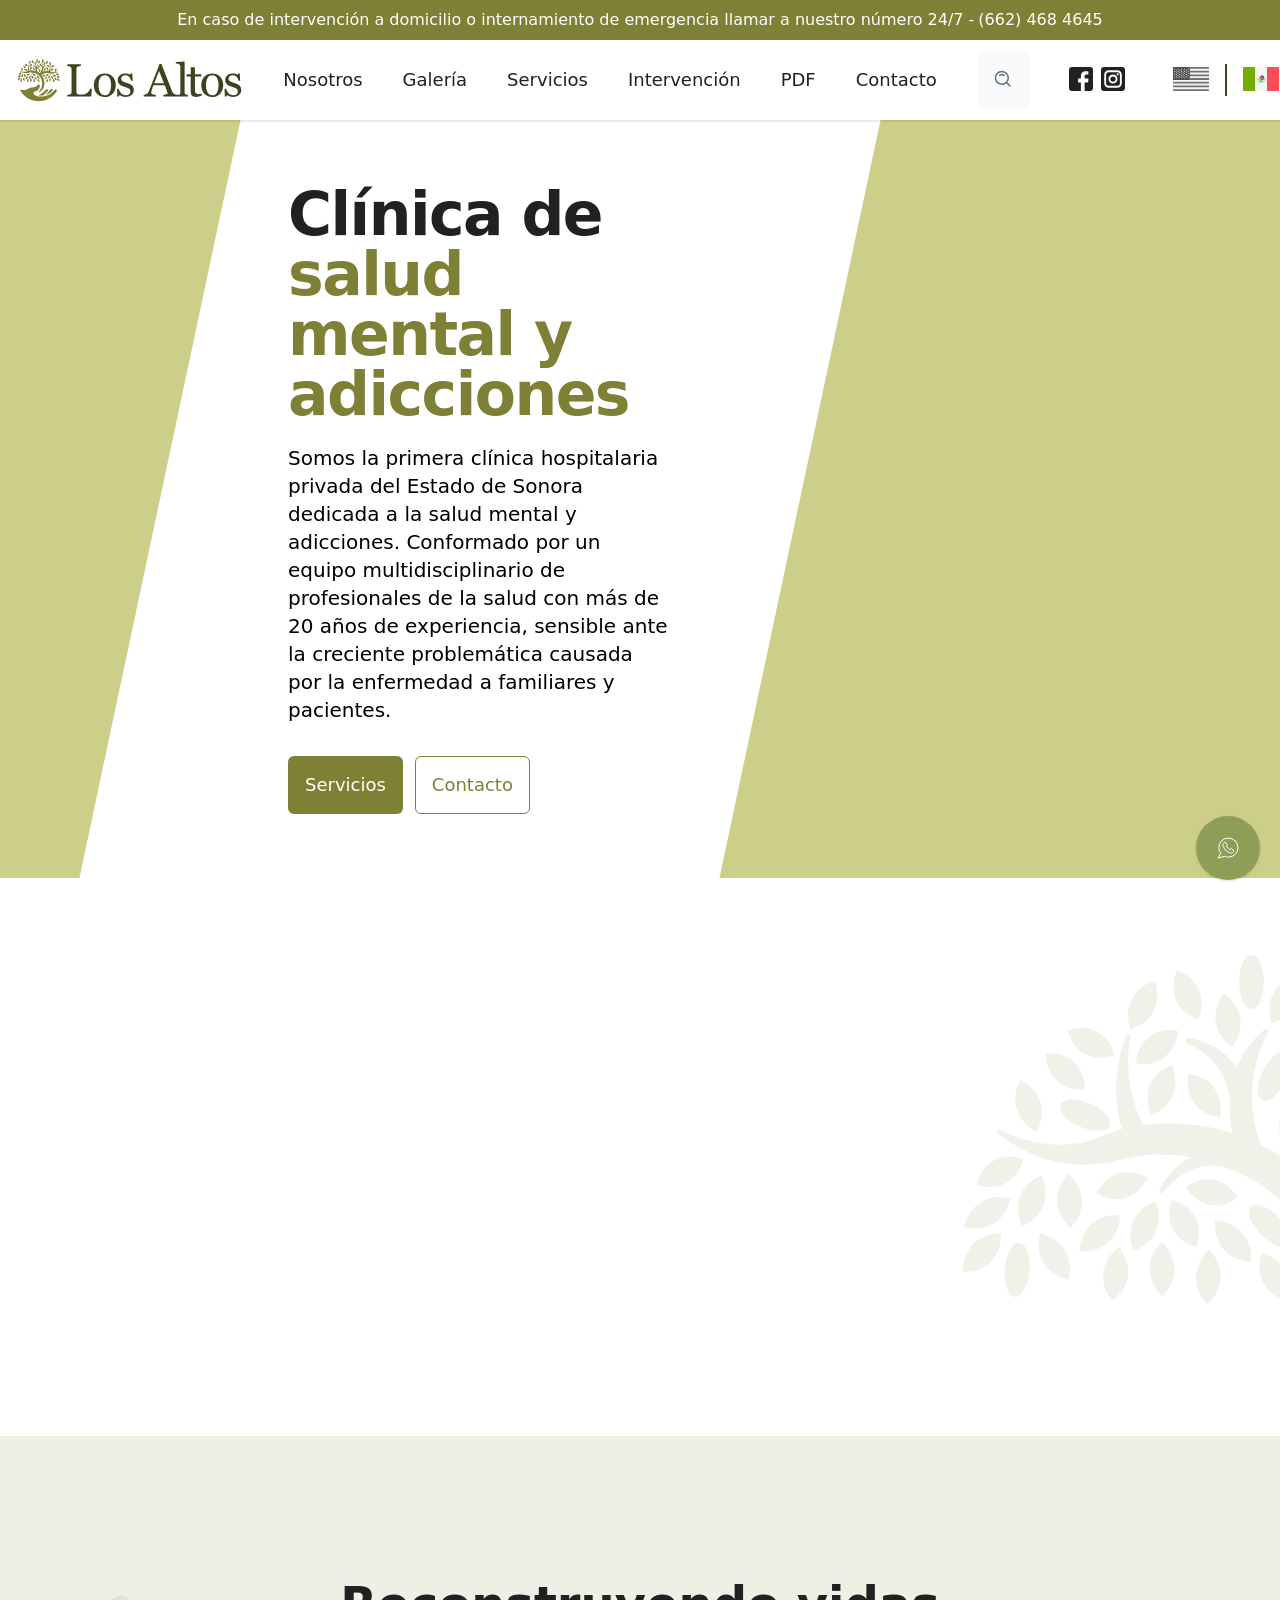
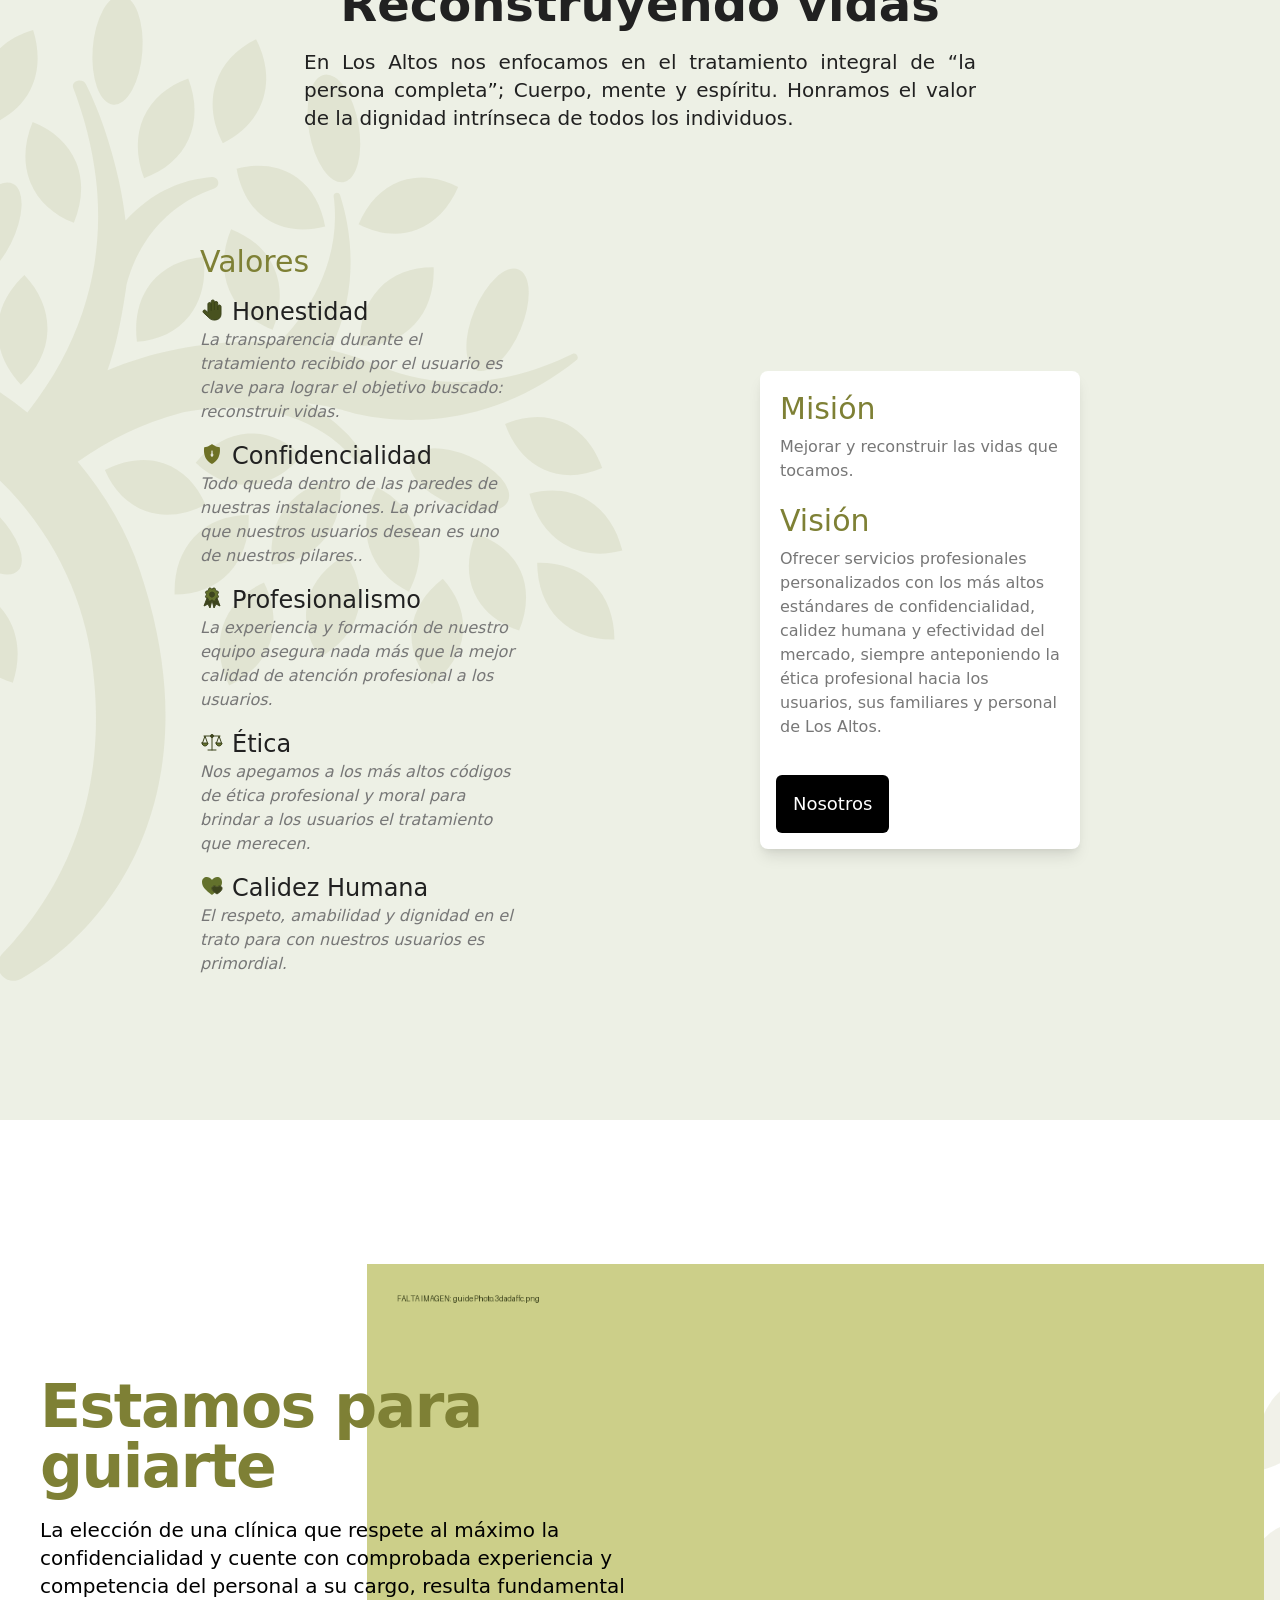
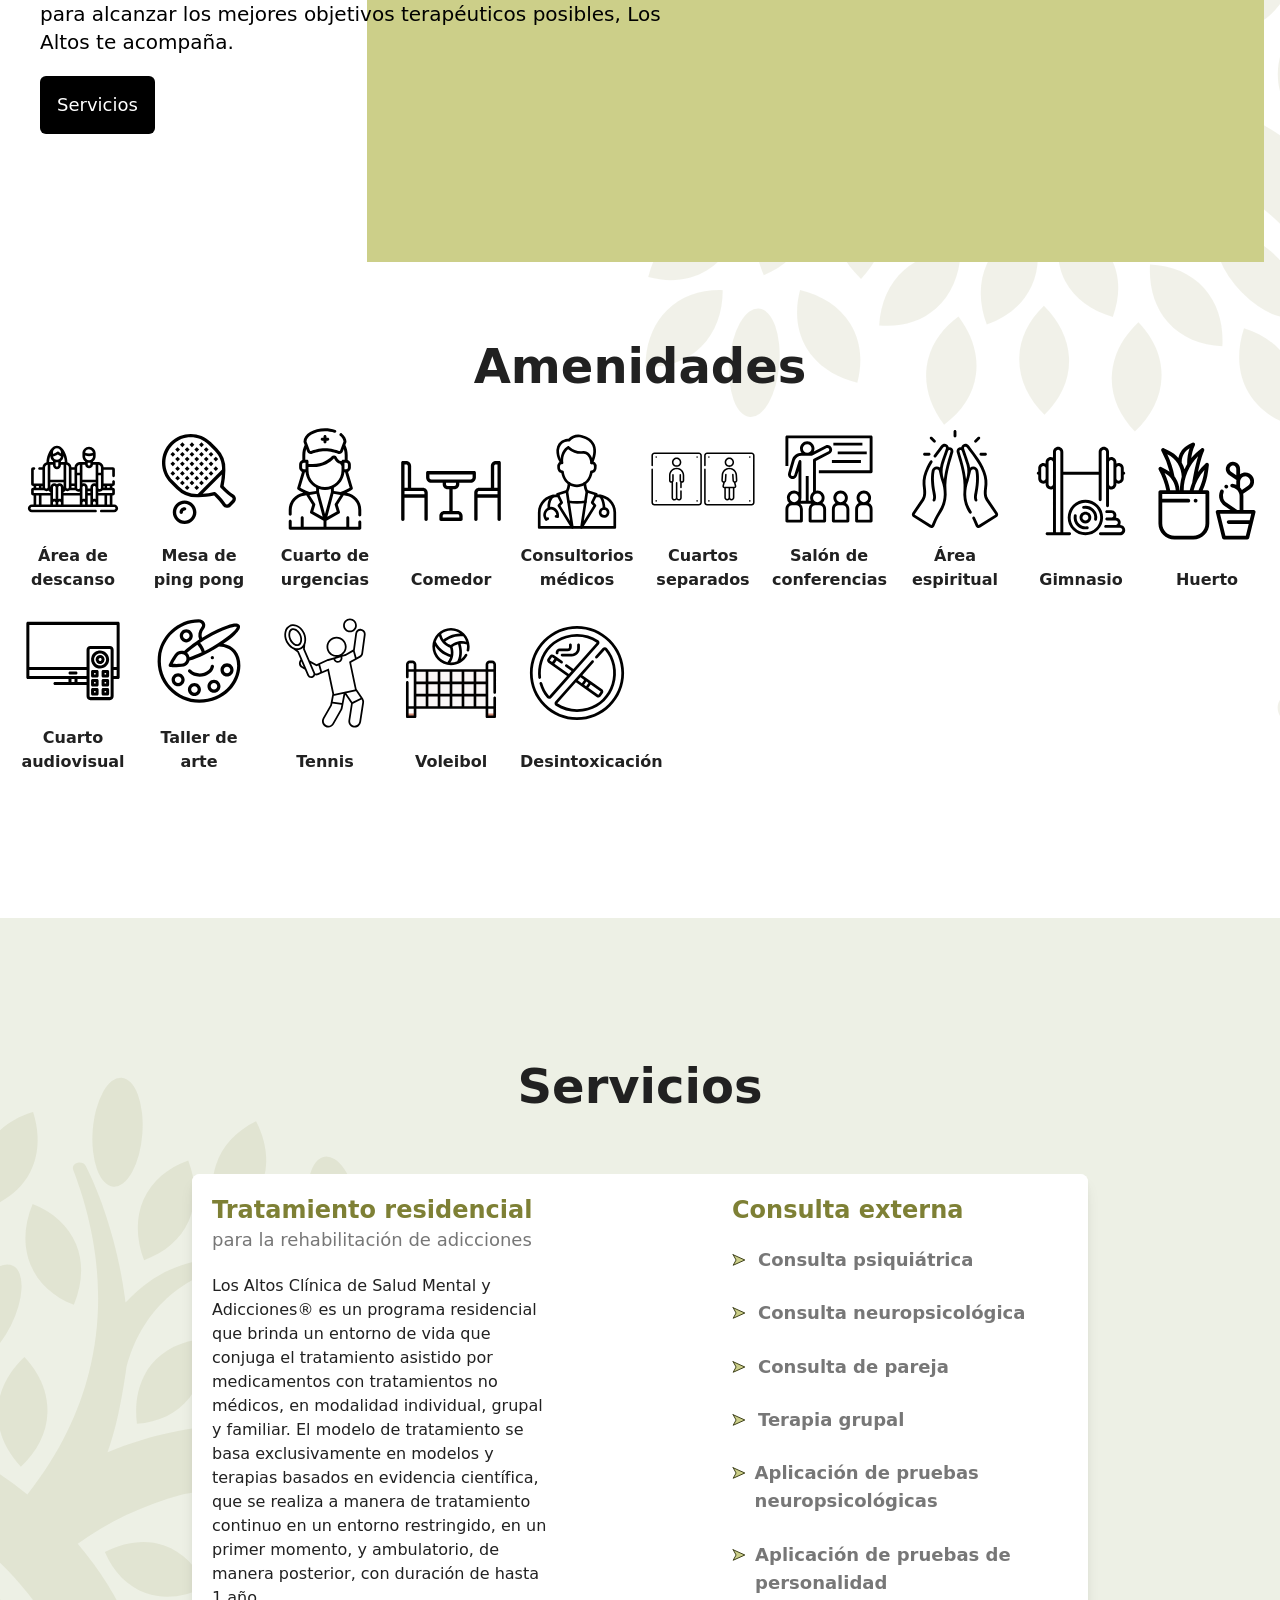
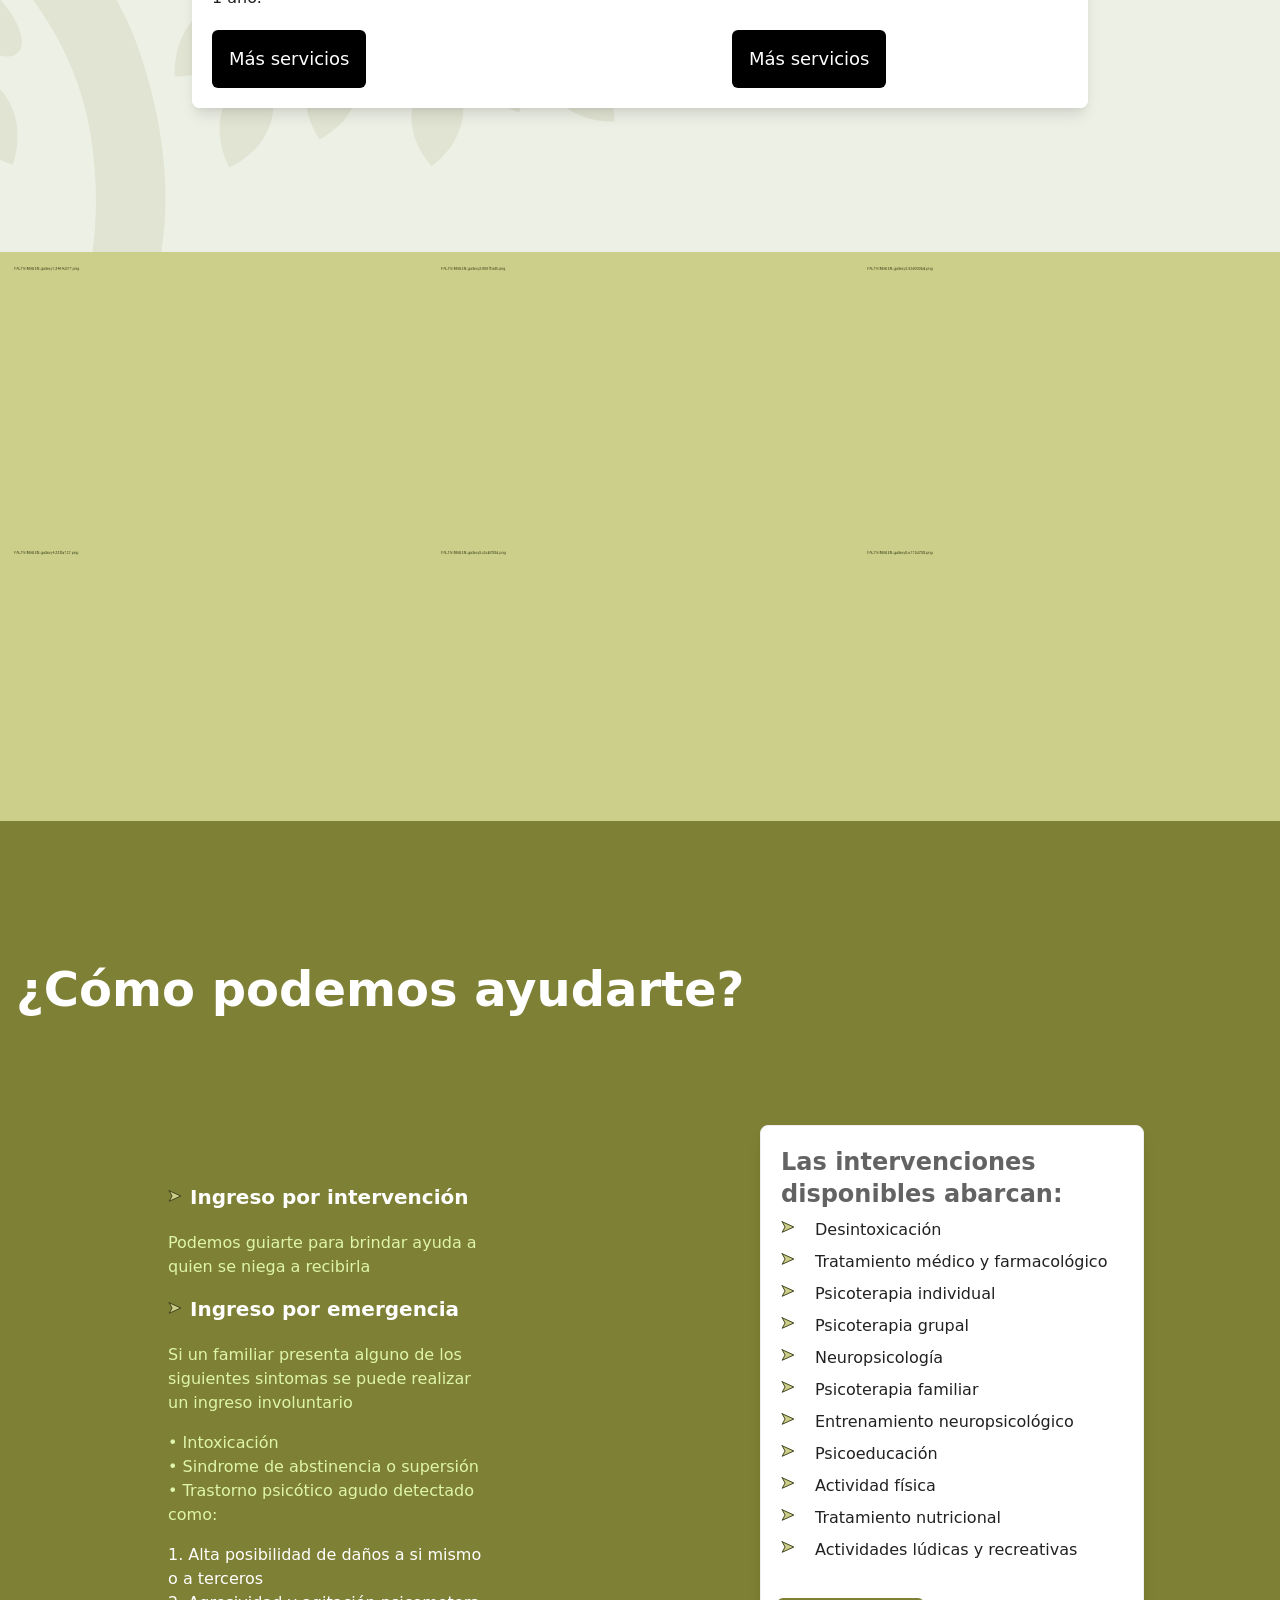
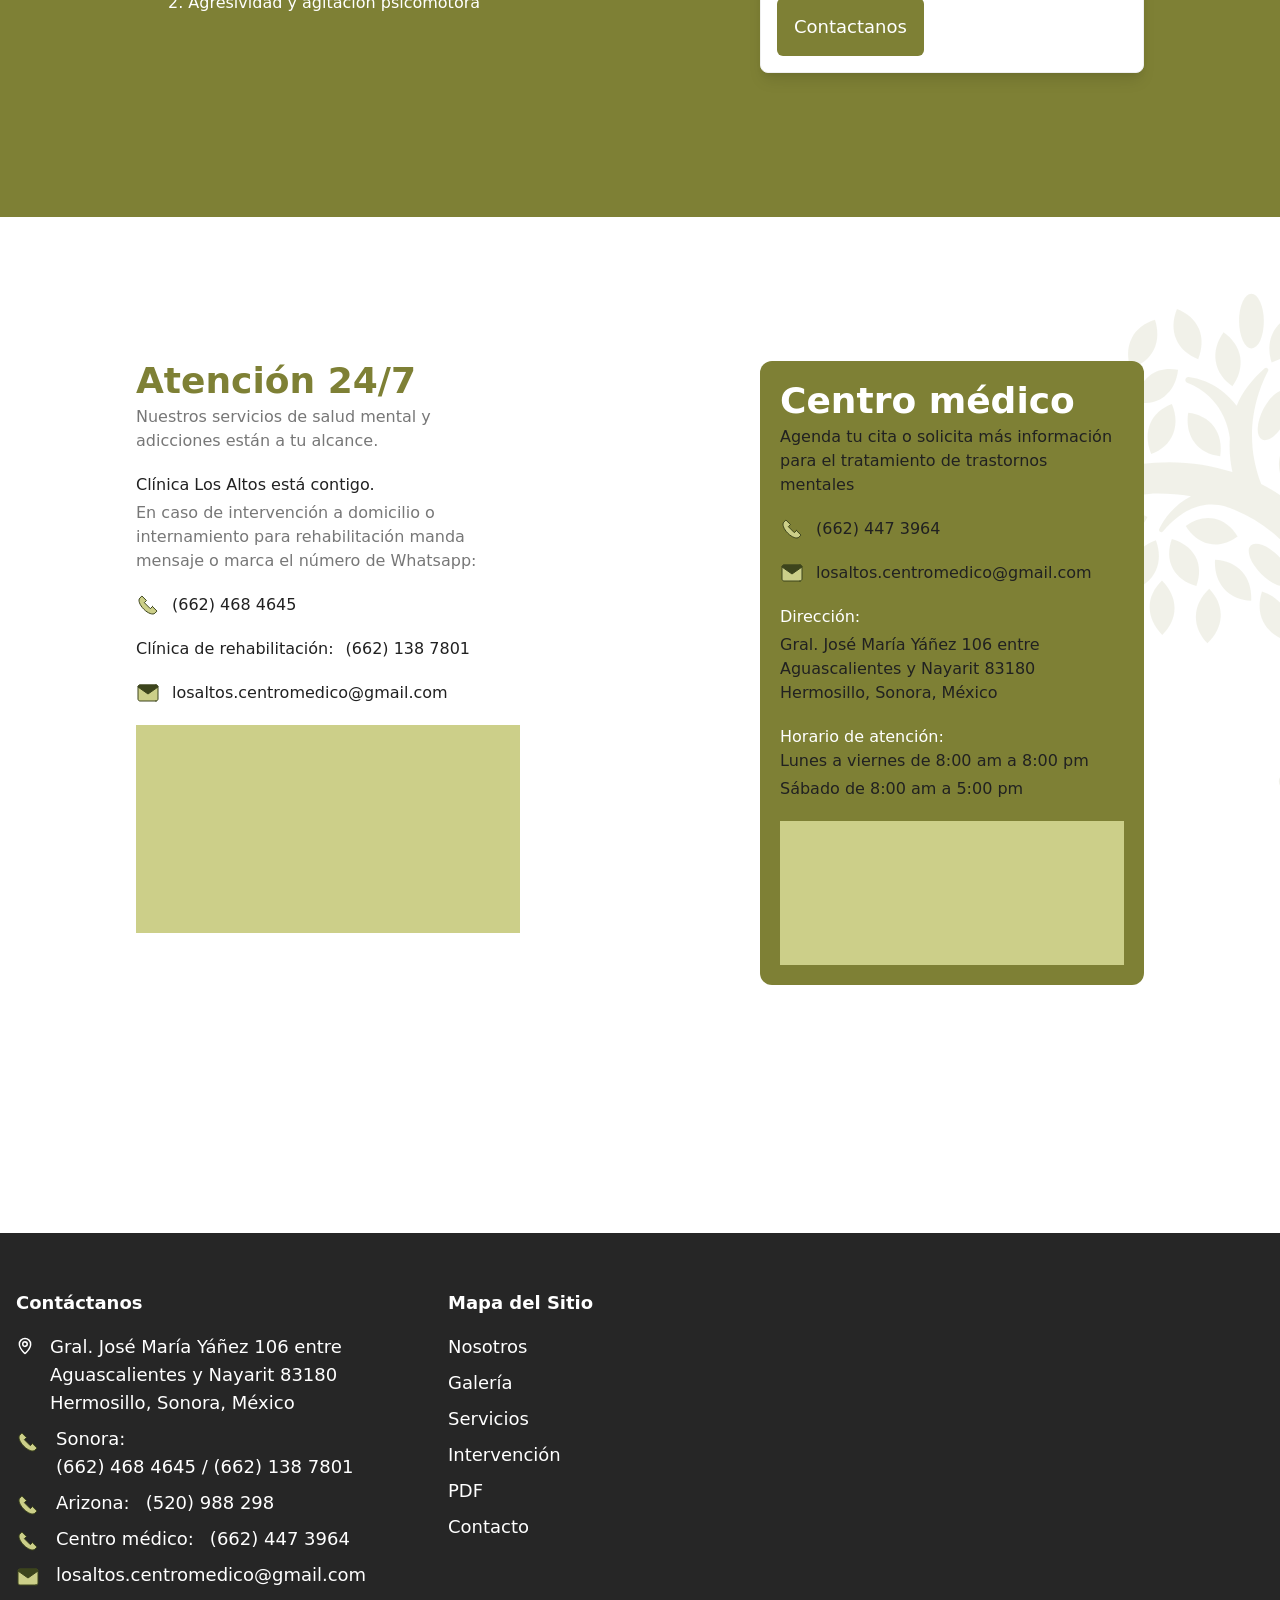
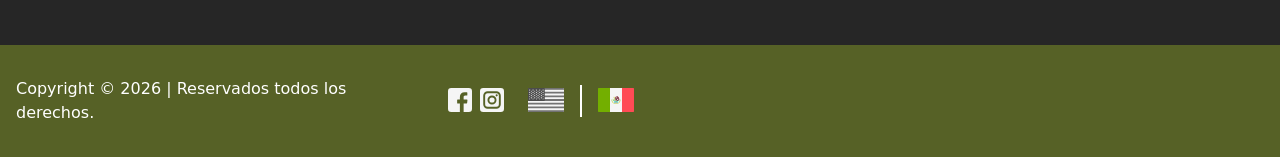
==== index.html @ 50090dca "Copia estática de saludlosaltos.com (página de inicio) HTML del inicio con los CSS originales (recup" ====
<!DOCTYPE html>
<html lang="es-MX" class="fonts-enhancement fonts-enhancement--loaded"><head><meta http-equiv="Content-Type" content="text/html; charset=UTF-8"><meta http-equiv="X-UA-Compatible" content="IE=edge"><meta name="viewport" content="width=device-width,initial-scale=1"><title>Los Altos</title><meta name="keywords" content="e-menu"><meta name="author" content="mr.código"><meta name="color-scheme" content="light"><style type="text/css">svg:not(:root).svg-inline--fa {
  overflow: visible;
}

.svg-inline--fa {
  display: inline-block;
  font-size: inherit;
  height: 1em;
  overflow: visible;
  vertical-align: -0.125em;
}
.svg-inline--fa.fa-lg {
  vertical-align: -0.225em;
}
.svg-inline--fa.fa-w-1 {
  width: 0.0625em;
}
.svg-inline--fa.fa-w-2 {
  width: 0.125em;
}
.svg-inline--fa.fa-w-3 {
  width: 0.1875em;
}
.svg-inline--fa.fa-w-4 {
  width: 0.25em;
}
.svg-inline--fa.fa-w-5 {
  width: 0.3125em;
}
.svg-inline--fa.fa-w-6 {
  width: 0.375em;
}
.svg-inline--fa.fa-w-7 {
  width: 0.4375em;
}
.svg-inline--fa.fa-w-8 {
  width: 0.5em;
}
.svg-inline--fa.fa-w-9 {
  width: 0.5625em;
}
.svg-inline--fa.fa-w-10 {
  width: 0.625em;
}
.svg-inline--fa.fa-w-11 {
  width: 0.6875em;
}
.svg-inline--fa.fa-w-12 {
  width: 0.75em;
}
.svg-inline--fa.fa-w-13 {
  width: 0.8125em;
}
.svg-inline--fa.fa-w-14 {
  width: 0.875em;
}
.svg-inline--fa.fa-w-15 {
  width: 0.9375em;
}
.svg-inline--fa.fa-w-16 {
  width: 1em;
}
.svg-inline--fa.fa-w-17 {
  width: 1.0625em;
}
.svg-inline--fa.fa-w-18 {
  width: 1.125em;
}
.svg-inline--fa.fa-w-19 {
  width: 1.1875em;
}
.svg-inline--fa.fa-w-20 {
  width: 1.25em;
}
.svg-inline--fa.fa-pull-left {
  margin-right: 0.3em;
  width: auto;
}
.svg-inline--fa.fa-pull-right {
  margin-left: 0.3em;
  width: auto;
}
.svg-inline--fa.fa-border {
  height: 1.5em;
}
.svg-inline--fa.fa-li {
  width: 2em;
}
.svg-inline--fa.fa-fw {
  width: 1.25em;
}

.fa-layers svg.svg-inline--fa {
  bottom: 0;
  left: 0;
  margin: auto;
  position: absolute;
  right: 0;
  top: 0;
}

.fa-layers {
  display: inline-block;
  height: 1em;
  position: relative;
  text-align: center;
  vertical-align: -0.125em;
  width: 1em;
}
.fa-layers svg.svg-inline--fa {
  -webkit-transform-origin: center center;
          transform-origin: center center;
}

.fa-layers-counter, .fa-layers-text {
  display: inline-block;
  position: absolute;
  text-align: center;
}

.fa-layers-text {
  left: 50%;
  top: 50%;
  -webkit-transform: translate(-50%, -50%);
          transform: translate(-50%, -50%);
  -webkit-transform-origin: center center;
          transform-origin: center center;
}

.fa-layers-counter {
  background-color: #ff253a;
  border-radius: 1em;
  -webkit-box-sizing: border-box;
          box-sizing: border-box;
  color: #fff;
  height: 1.5em;
  line-height: 1;
  max-width: 5em;
  min-width: 1.5em;
  overflow: hidden;
  padding: 0.25em;
  right: 0;
  text-overflow: ellipsis;
  top: 0;
  -webkit-transform: scale(0.25);
          transform: scale(0.25);
  -webkit-transform-origin: top right;
          transform-origin: top right;
}

.fa-layers-bottom-right {
  bottom: 0;
  right: 0;
  top: auto;
  -webkit-transform: scale(0.25);
          transform: scale(0.25);
  -webkit-transform-origin: bottom right;
          transform-origin: bottom right;
}

.fa-layers-bottom-left {
  bottom: 0;
  left: 0;
  right: auto;
  top: auto;
  -webkit-transform: scale(0.25);
          transform: scale(0.25);
  -webkit-transform-origin: bottom left;
          transform-origin: bottom left;
}

.fa-layers-top-right {
  right: 0;
  top: 0;
  -webkit-transform: scale(0.25);
          transform: scale(0.25);
  -webkit-transform-origin: top right;
          transform-origin: top right;
}

.fa-layers-top-left {
  left: 0;
  right: auto;
  top: 0;
  -webkit-transform: scale(0.25);
          transform: scale(0.25);
  -webkit-transform-origin: top left;
          transform-origin: top left;
}

.fa-lg {
  font-size: 1.3333333333em;
  line-height: 0.75em;
  vertical-align: -0.0667em;
}

.fa-xs {
  font-size: 0.75em;
}

.fa-sm {
  font-size: 0.875em;
}

.fa-1x {
  font-size: 1em;
}

.fa-2x {
  font-size: 2em;
}

.fa-3x {
  font-size: 3em;
}

.fa-4x {
  font-size: 4em;
}

.fa-5x {
  font-size: 5em;
}

.fa-6x {
  font-size: 6em;
}

.fa-7x {
  font-size: 7em;
}

.fa-8x {
  font-size: 8em;
}

.fa-9x {
  font-size: 9em;
}

.fa-10x {
  font-size: 10em;
}

.fa-fw {
  text-align: center;
  width: 1.25em;
}

.fa-ul {
  list-style-type: none;
  margin-left: 2.5em;
  padding-left: 0;
}
.fa-ul > li {
  position: relative;
}

.fa-li {
  left: -2em;
  position: absolute;
  text-align: center;
  width: 2em;
  line-height: inherit;
}

.fa-border {
  border: solid 0.08em #eee;
  border-radius: 0.1em;
  padding: 0.2em 0.25em 0.15em;
}

.fa-pull-left {
  float: left;
}

.fa-pull-right {
  float: right;
}

.fa.fa-pull-left,
.fas.fa-pull-left,
.far.fa-pull-left,
.fal.fa-pull-left,
.fab.fa-pull-left {
  margin-right: 0.3em;
}
.fa.fa-pull-right,
.fas.fa-pull-right,
.far.fa-pull-right,
.fal.fa-pull-right,
.fab.fa-pull-right {
  margin-left: 0.3em;
}

.fa-spin {
  -webkit-animation: fa-spin 2s infinite linear;
          animation: fa-spin 2s infinite linear;
}

.fa-pulse {
  -webkit-animation: fa-spin 1s infinite steps(8);
          animation: fa-spin 1s infinite steps(8);
}

@-webkit-keyframes fa-spin {
  0% {
    -webkit-transform: rotate(0deg);
            transform: rotate(0deg);
  }
  100% {
    -webkit-transform: rotate(360deg);
            transform: rotate(360deg);
  }
}

@keyframes fa-spin {
  0% {
    -webkit-transform: rotate(0deg);
            transform: rotate(0deg);
  }
  100% {
    -webkit-transform: rotate(360deg);
            transform: rotate(360deg);
  }
}
.fa-rotate-90 {
  -ms-filter: "progid:DXImageTransform.Microsoft.BasicImage(rotation=1)";
  -webkit-transform: rotate(90deg);
          transform: rotate(90deg);
}

.fa-rotate-180 {
  -ms-filter: "progid:DXImageTransform.Microsoft.BasicImage(rotation=2)";
  -webkit-transform: rotate(180deg);
          transform: rotate(180deg);
}

.fa-rotate-270 {
  -ms-filter: "progid:DXImageTransform.Microsoft.BasicImage(rotation=3)";
  -webkit-transform: rotate(270deg);
          transform: rotate(270deg);
}

.fa-flip-horizontal {
  -ms-filter: "progid:DXImageTransform.Microsoft.BasicImage(rotation=0, mirror=1)";
  -webkit-transform: scale(-1, 1);
          transform: scale(-1, 1);
}

.fa-flip-vertical {
  -ms-filter: "progid:DXImageTransform.Microsoft.BasicImage(rotation=2, mirror=1)";
  -webkit-transform: scale(1, -1);
          transform: scale(1, -1);
}

.fa-flip-both, .fa-flip-horizontal.fa-flip-vertical {
  -ms-filter: "progid:DXImageTransform.Microsoft.BasicImage(rotation=2, mirror=1)";
  -webkit-transform: scale(-1, -1);
          transform: scale(-1, -1);
}

:root .fa-rotate-90,
:root .fa-rotate-180,
:root .fa-rotate-270,
:root .fa-flip-horizontal,
:root .fa-flip-vertical,
:root .fa-flip-both {
  -webkit-filter: none;
          filter: none;
}

.fa-stack {
  display: inline-block;
  height: 2em;
  position: relative;
  width: 2.5em;
}

.fa-stack-1x,
.fa-stack-2x {
  bottom: 0;
  left: 0;
  margin: auto;
  position: absolute;
  right: 0;
  top: 0;
}

.svg-inline--fa.fa-stack-1x {
  height: 1em;
  width: 1.25em;
}
.svg-inline--fa.fa-stack-2x {
  height: 2em;
  width: 2.5em;
}

.fa-inverse {
  color: #fff;
}

.sr-only {
  border: 0;
  clip: rect(0, 0, 0, 0);
  height: 1px;
  margin: -1px;
  overflow: hidden;
  padding: 0;
  position: absolute;
  width: 1px;
}

.sr-only-focusable:active, .sr-only-focusable:focus {
  clip: auto;
  height: auto;
  margin: 0;
  overflow: visible;
  position: static;
  width: auto;
}

.svg-inline--fa .fa-primary {
  fill: var(--fa-primary-color, currentColor);
  opacity: 1;
  opacity: var(--fa-primary-opacity, 1);
}

.svg-inline--fa .fa-secondary {
  fill: var(--fa-secondary-color, currentColor);
  opacity: 0.4;
  opacity: var(--fa-secondary-opacity, 0.4);
}

.svg-inline--fa.fa-swap-opacity .fa-primary {
  opacity: 0.4;
  opacity: var(--fa-secondary-opacity, 0.4);
}

.svg-inline--fa.fa-swap-opacity .fa-secondary {
  opacity: 1;
  opacity: var(--fa-primary-opacity, 1);
}

.svg-inline--fa mask .fa-primary,
.svg-inline--fa mask .fa-secondary {
  fill: black;
}

.fad.fa-inverse {
  color: #fff;
}</style><style type="text/css" data-tippy-stylesheet="">.tippy-iOS{cursor:pointer!important;-webkit-tap-highlight-color:transparent}.tippy-popper{transition-timing-function:cubic-bezier(.165,.84,.44,1);max-width:calc(100% - 8px);pointer-events:none;outline:0}.tippy-popper[x-placement^=top] .tippy-backdrop{border-radius:40% 40% 0 0}.tippy-popper[x-placement^=top] .tippy-roundarrow{bottom:-7px;bottom:-6.5px;-webkit-transform-origin:50% 0;transform-origin:50% 0;margin:0 3px}.tippy-popper[x-placement^=top] .tippy-roundarrow svg{position:absolute;left:0;-webkit-transform:rotate(180deg);transform:rotate(180deg)}.tippy-popper[x-placement^=top] .tippy-arrow{border-top:8px solid #333;border-right:8px solid transparent;border-left:8px solid transparent;bottom:-7px;margin:0 3px;-webkit-transform-origin:50% 0;transform-origin:50% 0}.tippy-popper[x-placement^=top] .tippy-backdrop{-webkit-transform-origin:0 25%;transform-origin:0 25%}.tippy-popper[x-placement^=top] .tippy-backdrop[data-state=visible]{-webkit-transform:scale(1) translate(-50%,-55%);transform:scale(1) translate(-50%,-55%)}.tippy-popper[x-placement^=top] .tippy-backdrop[data-state=hidden]{-webkit-transform:scale(.2) translate(-50%,-45%);transform:scale(.2) translate(-50%,-45%);opacity:0}.tippy-popper[x-placement^=top] [data-animation=shift-toward][data-state=visible]{-webkit-transform:translateY(-10px);transform:translateY(-10px)}.tippy-popper[x-placement^=top] [data-animation=shift-toward][data-state=hidden]{opacity:0;-webkit-transform:translateY(-20px);transform:translateY(-20px)}.tippy-popper[x-placement^=top] [data-animation=perspective]{-webkit-transform-origin:bottom;transform-origin:bottom}.tippy-popper[x-placement^=top] [data-animation=perspective][data-state=visible]{-webkit-transform:perspective(700px) translateY(-10px);transform:perspective(700px) translateY(-10px)}.tippy-popper[x-placement^=top] [data-animation=perspective][data-state=hidden]{opacity:0;-webkit-transform:perspective(700px) rotateX(60deg);transform:perspective(700px) rotateX(60deg)}.tippy-popper[x-placement^=top] [data-animation=fade][data-state=visible]{-webkit-transform:translateY(-10px);transform:translateY(-10px)}.tippy-popper[x-placement^=top] [data-animation=fade][data-state=hidden]{opacity:0;-webkit-transform:translateY(-10px);transform:translateY(-10px)}.tippy-popper[x-placement^=top] [data-animation=shift-away][data-state=visible]{-webkit-transform:translateY(-10px);transform:translateY(-10px)}.tippy-popper[x-placement^=top] [data-animation=shift-away][data-state=hidden]{opacity:0}.tippy-popper[x-placement^=top] [data-animation=scale]{-webkit-transform-origin:bottom;transform-origin:bottom}.tippy-popper[x-placement^=top] [data-animation=scale][data-state=visible]{-webkit-transform:translateY(-10px);transform:translateY(-10px)}.tippy-popper[x-placement^=top] [data-animation=scale][data-state=hidden]{opacity:0;-webkit-transform:translateY(-10px) scale(.5);transform:translateY(-10px) scale(.5)}.tippy-popper[x-placement^=bottom] .tippy-backdrop{border-radius:0 0 30% 30%}.tippy-popper[x-placement^=bottom] .tippy-roundarrow{top:-7px;-webkit-transform-origin:50% 100%;transform-origin:50% 100%;margin:0 3px}.tippy-popper[x-placement^=bottom] .tippy-roundarrow svg{position:absolute;left:0}.tippy-popper[x-placement^=bottom] .tippy-arrow{border-bottom:8px solid #333;border-right:8px solid transparent;border-left:8px solid transparent;top:-7px;margin:0 3px;-webkit-transform-origin:50% 100%;transform-origin:50% 100%}.tippy-popper[x-placement^=bottom] .tippy-backdrop{-webkit-transform-origin:0 -50%;transform-origin:0 -50%}.tippy-popper[x-placement^=bottom] .tippy-backdrop[data-state=visible]{-webkit-transform:scale(1) translate(-50%,-45%);transform:scale(1) translate(-50%,-45%)}.tippy-popper[x-placement^=bottom] .tippy-backdrop[data-state=hidden]{-webkit-transform:scale(.2) translate(-50%);transform:scale(.2) translate(-50%);opacity:0}.tippy-popper[x-placement^=bottom] [data-animation=shift-toward][data-state=visible]{-webkit-transform:translateY(10px);transform:translateY(10px)}.tippy-popper[x-placement^=bottom] [data-animation=shift-toward][data-state=hidden]{opacity:0;-webkit-transform:translateY(20px);transform:translateY(20px)}.tippy-popper[x-placement^=bottom] [data-animation=perspective]{-webkit-transform-origin:top;transform-origin:top}.tippy-popper[x-placement^=bottom] [data-animation=perspective][data-state=visible]{-webkit-transform:perspective(700px) translateY(10px);transform:perspective(700px) translateY(10px)}.tippy-popper[x-placement^=bottom] [data-animation=perspective][data-state=hidden]{opacity:0;-webkit-transform:perspective(700px) rotateX(-60deg);transform:perspective(700px) rotateX(-60deg)}.tippy-popper[x-placement^=bottom] [data-animation=fade][data-state=visible]{-webkit-transform:translateY(10px);transform:translateY(10px)}.tippy-popper[x-placement^=bottom] [data-animation=fade][data-state=hidden]{opacity:0;-webkit-transform:translateY(10px);transform:translateY(10px)}.tippy-popper[x-placement^=bottom] [data-animation=shift-away][data-state=visible]{-webkit-transform:translateY(10px);transform:translateY(10px)}.tippy-popper[x-placement^=bottom] [data-animation=shift-away][data-state=hidden]{opacity:0}.tippy-popper[x-placement^=bottom] [data-animation=scale]{-webkit-transform-origin:top;transform-origin:top}.tippy-popper[x-placement^=bottom] [data-animation=scale][data-state=visible]{-webkit-transform:translateY(10px);transform:translateY(10px)}.tippy-popper[x-placement^=bottom] [data-animation=scale][data-state=hidden]{opacity:0;-webkit-transform:translateY(10px) scale(.5);transform:translateY(10px) scale(.5)}.tippy-popper[x-placement^=left] .tippy-backdrop{border-radius:50% 0 0 50%}.tippy-popper[x-placement^=left] .tippy-roundarrow{right:-12px;-webkit-transform-origin:33.33333333% 50%;transform-origin:33.33333333% 50%;margin:3px 0}.tippy-popper[x-placement^=left] .tippy-roundarrow svg{position:absolute;left:0;-webkit-transform:rotate(90deg);transform:rotate(90deg)}.tippy-popper[x-placement^=left] .tippy-arrow{border-left:8px solid #333;border-top:8px solid transparent;border-bottom:8px solid transparent;right:-7px;margin:3px 0;-webkit-transform-origin:0 50%;transform-origin:0 50%}.tippy-popper[x-placement^=left] .tippy-backdrop{-webkit-transform-origin:50% 0;transform-origin:50% 0}.tippy-popper[x-placement^=left] .tippy-backdrop[data-state=visible]{-webkit-transform:scale(1) translate(-50%,-50%);transform:scale(1) translate(-50%,-50%)}.tippy-popper[x-placement^=left] .tippy-backdrop[data-state=hidden]{-webkit-transform:scale(.2) translate(-75%,-50%);transform:scale(.2) translate(-75%,-50%);opacity:0}.tippy-popper[x-placement^=left] [data-animation=shift-toward][data-state=visible]{-webkit-transform:translateX(-10px);transform:translateX(-10px)}.tippy-popper[x-placement^=left] [data-animation=shift-toward][data-state=hidden]{opacity:0;-webkit-transform:translateX(-20px);transform:translateX(-20px)}.tippy-popper[x-placement^=left] [data-animation=perspective]{-webkit-transform-origin:right;transform-origin:right}.tippy-popper[x-placement^=left] [data-animation=perspective][data-state=visible]{-webkit-transform:perspective(700px) translateX(-10px);transform:perspective(700px) translateX(-10px)}.tippy-popper[x-placement^=left] [data-animation=perspective][data-state=hidden]{opacity:0;-webkit-transform:perspective(700px) rotateY(-60deg);transform:perspective(700px) rotateY(-60deg)}.tippy-popper[x-placement^=left] [data-animation=fade][data-state=visible]{-webkit-transform:translateX(-10px);transform:translateX(-10px)}.tippy-popper[x-placement^=left] [data-animation=fade][data-state=hidden]{opacity:0;-webkit-transform:translateX(-10px);transform:translateX(-10px)}.tippy-popper[x-placement^=left] [data-animation=shift-away][data-state=visible]{-webkit-transform:translateX(-10px);transform:translateX(-10px)}.tippy-popper[x-placement^=left] [data-animation=shift-away][data-state=hidden]{opacity:0}.tippy-popper[x-placement^=left] [data-animation=scale]{-webkit-transform-origin:right;transform-origin:right}.tippy-popper[x-placement^=left] [data-animation=scale][data-state=visible]{-webkit-transform:translateX(-10px);transform:translateX(-10px)}.tippy-popper[x-placement^=left] [data-animation=scale][data-state=hidden]{opacity:0;-webkit-transform:translateX(-10px) scale(.5);transform:translateX(-10px) scale(.5)}.tippy-popper[x-placement^=right] .tippy-backdrop{border-radius:0 50% 50% 0}.tippy-popper[x-placement^=right] .tippy-roundarrow{left:-12px;-webkit-transform-origin:66.66666666% 50%;transform-origin:66.66666666% 50%;margin:3px 0}.tippy-popper[x-placement^=right] .tippy-roundarrow svg{position:absolute;left:0;-webkit-transform:rotate(-90deg);transform:rotate(-90deg)}.tippy-popper[x-placement^=right] .tippy-arrow{border-right:8px solid #333;border-top:8px solid transparent;border-bottom:8px solid transparent;left:-7px;margin:3px 0;-webkit-transform-origin:100% 50%;transform-origin:100% 50%}.tippy-popper[x-placement^=right] .tippy-backdrop{-webkit-transform-origin:-50% 0;transform-origin:-50% 0}.tippy-popper[x-placement^=right] .tippy-backdrop[data-state=visible]{-webkit-transform:scale(1) translate(-50%,-50%);transform:scale(1) translate(-50%,-50%)}.tippy-popper[x-placement^=right] .tippy-backdrop[data-state=hidden]{-webkit-transform:scale(.2) translate(-25%,-50%);transform:scale(.2) translate(-25%,-50%);opacity:0}.tippy-popper[x-placement^=right] [data-animation=shift-toward][data-state=visible]{-webkit-transform:translateX(10px);transform:translateX(10px)}.tippy-popper[x-placement^=right] [data-animation=shift-toward][data-state=hidden]{opacity:0;-webkit-transform:translateX(20px);transform:translateX(20px)}.tippy-popper[x-placement^=right] [data-animation=perspective]{-webkit-transform-origin:left;transform-origin:left}.tippy-popper[x-placement^=right] [data-animation=perspective][data-state=visible]{-webkit-transform:perspective(700px) translateX(10px);transform:perspective(700px) translateX(10px)}.tippy-popper[x-placement^=right] [data-animation=perspective][data-state=hidden]{opacity:0;-webkit-transform:perspective(700px) rotateY(60deg);transform:perspective(700px) rotateY(60deg)}.tippy-popper[x-placement^=right] [data-animation=fade][data-state=visible]{-webkit-transform:translateX(10px);transform:translateX(10px)}.tippy-popper[x-placement^=right] [data-animation=fade][data-state=hidden]{opacity:0;-webkit-transform:translateX(10px);transform:translateX(10px)}.tippy-popper[x-placement^=right] [data-animation=shift-away][data-state=visible]{-webkit-transform:translateX(10px);transform:translateX(10px)}.tippy-popper[x-placement^=right] [data-animation=shift-away][data-state=hidden]{opacity:0}.tippy-popper[x-placement^=right] [data-animation=scale]{-webkit-transform-origin:left;transform-origin:left}.tippy-popper[x-placement^=right] [data-animation=scale][data-state=visible]{-webkit-transform:translateX(10px);transform:translateX(10px)}.tippy-popper[x-placement^=right] [data-animation=scale][data-state=hidden]{opacity:0;-webkit-transform:translateX(10px) scale(.5);transform:translateX(10px) scale(.5)}.tippy-tooltip{position:relative;color:#fff;border-radius:.25rem;font-size:.875rem;padding:.3125rem .5625rem;line-height:1.4;text-align:center;background-color:#333}.tippy-tooltip[data-size=small]{padding:.1875rem .375rem;font-size:.75rem}.tippy-tooltip[data-size=large]{padding:.375rem .75rem;font-size:1rem}.tippy-tooltip[data-animatefill]{overflow:hidden;background-color:initial}.tippy-tooltip[data-interactive],.tippy-tooltip[data-interactive] .tippy-roundarrow path{pointer-events:auto}.tippy-tooltip[data-inertia][data-state=visible]{transition-timing-function:cubic-bezier(.54,1.5,.38,1.11)}.tippy-tooltip[data-inertia][data-state=hidden]{transition-timing-function:ease}.tippy-arrow,.tippy-roundarrow{position:absolute;width:0;height:0}.tippy-roundarrow{width:18px;height:7px;fill:#333;pointer-events:none}.tippy-backdrop{position:absolute;background-color:#333;border-radius:50%;width:calc(110% + 2rem);left:50%;top:50%;z-index:-1;transition:all cubic-bezier(.46,.1,.52,.98);-webkit-backface-visibility:hidden;backface-visibility:hidden}.tippy-backdrop:after{content:"";float:left;padding-top:100%}.tippy-backdrop+.tippy-content{transition-property:opacity;will-change:opacity}.tippy-backdrop+.tippy-content[data-state=hidden]{opacity:0}</style><link href="css/chunk-vendors.3d5cf4b0.css" rel="stylesheet"><link href="css/app.ec54f82e.css" rel="stylesheet"><link rel="icon" type="image/png" sizes="32x32" href="img/icons/favicon-32x32.png"><link rel="manifest" href="manifest.json"><meta name="theme-color" content="#7e8035"><meta name="apple-mobile-web-app-capable" content="yes"><meta name="apple-mobile-web-app-status-bar-style" content="default"><meta name="apple-mobile-web-app-title" content="Los Altos"><meta name="msapplication-TileImage" content="/img/icons/msapplication-icon-144x144.png"><meta name="msapplication-TileColor" content="#ffffff"><style type="text/css">.vc-popover-content-wrapper[data-v-05016e86]{--popover-horizontal-content-offset:8px;--popover-vertical-content-offset:10px;--popover-slide-translation:15px;--popover-transition-time:0.14s ease-in-out;--popover-caret-horizontal-offset:18px;--popover-caret-vertical-offset:8px;position:absolute;display:block;outline:none;z-index:10}.vc-popover-content-wrapper[data-v-05016e86]:not(.is-interactive){pointer-events:none}.vc-popover-content[data-v-05016e86]{position:relative;outline:none;z-index:10;box-shadow:var(--shadow-lg)}.vc-popover-content.direction-bottom[data-v-05016e86]{margin-top:var(--popover-vertical-content-offset)}.vc-popover-content.direction-top[data-v-05016e86]{margin-bottom:var(--popover-vertical-content-offset)}.vc-popover-content.direction-left[data-v-05016e86]{margin-right:var(--popover-horizontal-content-offset)}.vc-popover-content.direction-right[data-v-05016e86]{margin-left:var(--popover-horizontal-content-offset)}.vc-popover-caret[data-v-05016e86]{content:"";position:absolute;display:block;width:12px;height:12px;border-top:inherit;border-left:inherit;background-color:inherit;-webkit-user-select:none;user-select:none;z-index:-1}.vc-popover-caret.direction-bottom[data-v-05016e86]{top:0}.vc-popover-caret.direction-bottom.align-left[data-v-05016e86]{transform:translateY(-50%) rotate(45deg)}.vc-popover-caret.direction-bottom.align-center[data-v-05016e86]{transform:translateX(-50%) translateY(-50%) rotate(45deg)}.vc-popover-caret.direction-bottom.align-right[data-v-05016e86]{transform:translateY(-50%) rotate(45deg)}.vc-popover-caret.direction-top[data-v-05016e86]{top:100%}.vc-popover-caret.direction-top.align-left[data-v-05016e86]{transform:translateY(-50%) rotate(-135deg)}.vc-popover-caret.direction-top.align-center[data-v-05016e86]{transform:translateX(-50%) translateY(-50%) rotate(-135deg)}.vc-popover-caret.direction-top.align-right[data-v-05016e86]{transform:translateY(-50%) rotate(-135deg)}.vc-popover-caret.direction-left[data-v-05016e86]{left:100%}.vc-popover-caret.direction-left.align-top[data-v-05016e86]{transform:translateX(-50%) rotate(135deg)}.vc-popover-caret.direction-left.align-middle[data-v-05016e86]{transform:translateY(-50%) translateX(-50%) rotate(135deg)}.vc-popover-caret.direction-left.align-bottom[data-v-05016e86]{transform:translateX(-50%) rotate(135deg)}.vc-popover-caret.direction-right[data-v-05016e86]{left:0}.vc-popover-caret.direction-right.align-top[data-v-05016e86]{transform:translateX(-50%) rotate(-45deg)}.vc-popover-caret.direction-right.align-middle[data-v-05016e86]{transform:translateY(-50%) translateX(-50%) rotate(-45deg)}.vc-popover-caret.direction-right.align-bottom[data-v-05016e86]{transform:translateX(-50%) rotate(-45deg)}.vc-popover-caret.align-left[data-v-05016e86]{left:var(--popover-caret-horizontal-offset)}.vc-popover-caret.align-center[data-v-05016e86]{left:50%}.vc-popover-caret.align-right[data-v-05016e86]{right:var(--popover-caret-horizontal-offset)}.vc-popover-caret.align-top[data-v-05016e86]{top:var(--popover-caret-vertical-offset)}.vc-popover-caret.align-middle[data-v-05016e86]{top:50%}.vc-popover-caret.align-bottom[data-v-05016e86]{bottom:var(--popover-caret-vertical-offset)}.fade-enter-active[data-v-05016e86],.fade-leave-active[data-v-05016e86],.slide-fade-enter-active[data-v-05016e86],.slide-fade-leave-active[data-v-05016e86]{transition:all var(--popover-transition-time);pointer-events:none}.fade-enter[data-v-05016e86],.fade-leave-to[data-v-05016e86],.slide-fade-enter[data-v-05016e86],.slide-fade-leave-to[data-v-05016e86]{opacity:0}.slide-fade-enter.direction-bottom[data-v-05016e86],.slide-fade-leave-to.direction-bottom[data-v-05016e86]{transform:translateY(calc(var(--popover-slide-translation)*-1))}.slide-fade-enter.direction-top[data-v-05016e86],.slide-fade-leave-to.direction-top[data-v-05016e86]{transform:translateY(var(--popover-slide-translation))}.slide-fade-enter.direction-left[data-v-05016e86],.slide-fade-leave-to.direction-left[data-v-05016e86]{transform:translateX(var(--popover-slide-translation))}.slide-fade-enter.direction-right[data-v-05016e86],.slide-fade-leave-to.direction-right[data-v-05016e86]{transform:translateX(calc(var(--popover-slide-translation)*-1))}</style><style type="text/css">.vc-day-popover-row[data-v-eb5afd1a]{--day-content-transition-time:0.13s ease-in;display:flex;align-items:center;transition:all var(--day-content-transition-time)}.vc-day-popover-row[data-v-eb5afd1a]:not(:first-child){margin-top:3px}.vc-day-popover-row-indicator[data-v-eb5afd1a]{display:flex;justify-content:center;align-items:center;flex-grow:0;width:15px;margin-right:3px}.vc-day-popover-row-indicator span[data-v-eb5afd1a]{transition:all var(--day-content-transition-time)}.vc-day-popover-row-content[data-v-eb5afd1a]{display:flex;align-items:center;flex-wrap:none;flex-grow:1;width:max-content}</style><style type="text/css">.vc-svg-icon[data-v-63f7b5ec]{display:inline-block;stroke:currentColor;stroke-width:0}.vc-svg-icon path[data-v-63f7b5ec]{fill:currentColor}</style><style type="text/css">.vc-nav-header{display:flex;justify-content:space-between}.vc-nav-arrow{display:flex;justify-content:center;align-items:center;cursor:pointer;-webkit-user-select:none;user-select:none;line-height:var(--leading-snug);border-width:2px;border-style:solid;border-color:transparent;border-radius:var(--rounded)}.vc-nav-arrow.is-left{margin-right:auto}.vc-nav-arrow.is-right{margin-left:auto}.vc-nav-arrow.is-disabled{opacity:.25;pointer-events:none;cursor:not-allowed}.vc-nav-arrow:hover{background-color:var(--gray-900)}.vc-nav-arrow:focus{border-color:var(--accent-600)}.vc-nav-title{color:var(--accent-100);font-weight:var(--font-bold);line-height:var(--leading-snug);padding:4px 8px;border-radius:var(--rounded);border-width:2px;border-style:solid;border-color:transparent;-webkit-user-select:none;user-select:none}.vc-nav-title:hover{background-color:var(--gray-900)}.vc-nav-title:focus{border-color:var(--accent-600)}.vc-nav-items{display:grid;grid-template-columns:repeat(3,1fr);grid-row-gap:2px;grid-column-gap:5px}.vc-nav-item{width:48px;text-align:center;line-height:var(--leading-snug);font-weight:var(--font-semibold);padding:4px 0;cursor:pointer;border-color:transparent;border-width:2px;border-style:solid;border-radius:var(--rounded);-webkit-user-select:none;user-select:none}.vc-nav-item:hover{color:var(--white);background-color:var(--gray-900);box-shadow:var(--shadow-inner)}.vc-nav-item.is-active{color:var(--accent-900);background:var(--accent-100);font-weight:var(--font-bold);box-shadow:var(--shadow)}.vc-nav-item.is-current{color:var(--accent-100);font-weight:var(--bold);border-color:var(--accent-100)}.vc-nav-item:focus{border-color:var(--accent-600)}.vc-nav-item.is-disabled{opacity:.25;pointer-events:none}.vc-is-dark .vc-nav-title{color:var(--gray-900)}.vc-is-dark .vc-nav-title:hover{background-color:var(--gray-200)}.vc-is-dark .vc-nav-title:focus{border-color:var(--accent-400)}.vc-is-dark .vc-nav-arrow:hover{background-color:var(--gray-200)}.vc-is-dark .vc-nav-arrow:focus{border-color:var(--accent-400)}.vc-is-dark .vc-nav-item:hover{color:var(--gray-900);background-color:var(--gray-200);box-shadow:none}.vc-is-dark .vc-nav-item.is-active{color:var(--white);background:var(--accent-500)}.vc-is-dark .vc-nav-item.is-current{color:var(--accent-600);border-color:var(--accent-500)}.vc-is-dark .vc-nav-item:focus{border-color:var(--accent-400)}</style><style type="text/css">.vc-day[data-v-4420d078]{position:relative;min-height:32px;z-index:1}.vc-day.is-not-in-month *[data-v-4420d078]{opacity:0;pointer-events:none}.vc-day-layer[data-v-4420d078]{position:absolute;left:0;right:0;top:0;bottom:0;pointer-events:none}.vc-day-box-center-center[data-v-4420d078]{display:flex;justify-content:center;align-items:center;transform-origin:50% 50%}.vc-day-box-left-center[data-v-4420d078]{display:flex;justify-content:flex-start;align-items:center;transform-origin:0 50%}.vc-day-box-right-center[data-v-4420d078]{display:flex;justify-content:flex-end;align-items:center;transform-origin:100% 50%}.vc-day-box-center-bottom[data-v-4420d078]{display:flex;justify-content:center;align-items:flex-end}.vc-day-content[data-v-4420d078]{display:flex;justify-content:center;align-items:center;font-size:var(--text-sm);font-weight:var(--font-medium);width:28px;height:28px;line-height:28px;border-radius:var(--rounded-full);-webkit-user-select:none;user-select:none;cursor:pointer}.vc-day-content[data-v-4420d078]:hover{background-color:rgba(204,214,224,.3)}.vc-day-content[data-v-4420d078]:focus{font-weight:var(--font-bold);background-color:rgba(204,214,224,.4)}.vc-day-content.is-disabled[data-v-4420d078]{color:var(--gray-400)}.vc-is-dark .vc-day-content[data-v-4420d078]:hover{background-color:rgba(114,129,151,.3)}.vc-is-dark .vc-day-content[data-v-4420d078]:focus{background-color:rgba(114,129,151,.4)}.vc-is-dark .vc-day-content.is-disabled[data-v-4420d078]{color:var(--gray-600)}.vc-highlights[data-v-4420d078]{overflow:hidden;pointer-events:none;z-index:-1}.vc-highlight[data-v-4420d078]{width:28px;height:28px}.vc-highlight.vc-highlight-base-start[data-v-4420d078]{width:50%!important;border-radius:0!important;border-right-width:0!important}.vc-highlight.vc-highlight-base-end[data-v-4420d078]{width:50%!important;border-radius:0!important;border-left-width:0!important}.vc-highlight.vc-highlight-base-middle[data-v-4420d078]{width:100%;border-radius:0!important;border-left-width:0!important;border-right-width:0!important;margin:0 -1px}.vc-dots[data-v-4420d078]{display:flex;justify-content:center;align-items:center}.vc-dot[data-v-4420d078]{width:5px;height:5px;border-radius:50%;transition:all var(--day-content-transition-time)}.vc-dot[data-v-4420d078]:not(:last-child){margin-right:3px}.vc-bars[data-v-4420d078]{display:flex;justify-content:flex-start;align-items:center;width:75%}.vc-bar[data-v-4420d078]{flex-grow:1;height:3px;transition:all var(--day-content-transition-time)}</style><style type="text/css">.vc-pane[data-v-74ad501d]{min-width:250px}.vc-header[data-v-74ad501d]{display:flex;justify-content:center;align-items:center;padding:10px 18px 0 18px}.vc-header.align-left[data-v-74ad501d]{justify-content:flex-start}.vc-header.align-right[data-v-74ad501d]{justify-content:flex-end}.vc-title[data-v-74ad501d]{font-size:var(--text-lg);color:var(--gray-800);font-weight:var(--font-semibold);line-height:28px;cursor:pointer;-webkit-user-select:none;user-select:none;white-space:nowrap}.vc-title[data-v-74ad501d]:hover{opacity:.75}.vc-weeknumber[data-v-74ad501d]{position:relative}.vc-weeknumber[data-v-74ad501d],.vc-weeknumber-content[data-v-74ad501d]{display:flex;justify-content:center;align-items:center}.vc-weeknumber-content[data-v-74ad501d]{font-size:var(--text-xs);font-weight:var(--font-medium);font-style:italic;width:28px;height:28px;margin-top:2px;color:var(--gray-500);-webkit-user-select:none;user-select:none}.vc-weeknumber-content.is-left-outside[data-v-74ad501d]{position:absolute;left:var(--weeknumber-offset)}.vc-weeknumber-content.is-right-outside[data-v-74ad501d]{position:absolute;right:var(--weeknumber-offset)}.vc-weeks[data-v-74ad501d]{display:grid;grid-template-columns:repeat(7,1fr);position:relative;-webkit-overflow-scrolling:touch;padding:5px;min-width:250px}.vc-weeks.vc-show-weeknumbers[data-v-74ad501d]{grid-template-columns:auto repeat(7,1fr)}.vc-weeks.vc-show-weeknumbers.is-right[data-v-74ad501d]{grid-template-columns:repeat(7,1fr) auto}.vc-weekday[data-v-74ad501d]{text-align:center;color:var(--gray-500);font-size:var(--text-sm);font-weight:var(--font-bold);line-height:14px;padding-top:4px;padding-bottom:8px;cursor:default;-webkit-user-select:none;user-select:none}.vc-is-dark .vc-header[data-v-74ad501d]{color:var(--gray-200)}.vc-is-dark .vc-title[data-v-74ad501d]{color:var(--gray-100)}.vc-is-dark .vc-weekday[data-v-74ad501d]{color:var(--accent-200)}</style><style type="text/css">.vc-nav-popover-container{color:var(--white);font-size:var(--text-sm);font-weight:var(--font-semibold);background-color:var(--gray-800);border:1px solid;border-color:var(--gray-700);border-radius:var(--rounded-lg);padding:4px;box-shadow:var(--shadow)}.vc-is-dark .vc-nav-popover-container{color:var(--gray-800);background-color:var(--white);border-color:var(--gray-100)}</style><style type="text/css">.none-enter-active[data-v-5be4b00c],.none-leave-active[data-v-5be4b00c]{transition-duration:0s}.fade-enter-active[data-v-5be4b00c],.fade-leave-active[data-v-5be4b00c],.slide-down-enter-active[data-v-5be4b00c],.slide-down-leave-active[data-v-5be4b00c],.slide-left-enter-active[data-v-5be4b00c],.slide-left-leave-active[data-v-5be4b00c],.slide-right-enter-active[data-v-5be4b00c],.slide-right-leave-active[data-v-5be4b00c],.slide-up-enter-active[data-v-5be4b00c],.slide-up-leave-active[data-v-5be4b00c]{transition:transform var(--slide-duration) var(--slide-timing),opacity var(--slide-duration) var(--slide-timing);-webkit-backface-visibility:hidden;backface-visibility:hidden}.fade-leave-active[data-v-5be4b00c],.none-leave-active[data-v-5be4b00c],.slide-down-leave-active[data-v-5be4b00c],.slide-left-leave-active[data-v-5be4b00c],.slide-right-leave-active[data-v-5be4b00c],.slide-up-leave-active[data-v-5be4b00c]{position:absolute;width:100%}.fade-enter[data-v-5be4b00c],.fade-leave-to[data-v-5be4b00c],.none-enter[data-v-5be4b00c],.none-leave-to[data-v-5be4b00c],.slide-down-enter[data-v-5be4b00c],.slide-down-leave-to[data-v-5be4b00c],.slide-left-enter[data-v-5be4b00c],.slide-left-leave-to[data-v-5be4b00c],.slide-right-enter[data-v-5be4b00c],.slide-right-leave-to[data-v-5be4b00c],.slide-up-enter[data-v-5be4b00c],.slide-up-leave-to[data-v-5be4b00c]{opacity:0}.slide-left-enter[data-v-5be4b00c],.slide-right-leave-to[data-v-5be4b00c]{transform:translateX(var(--slide-translate))}.slide-left-leave-to[data-v-5be4b00c],.slide-right-enter[data-v-5be4b00c]{transform:translateX(calc(var(--slide-translate)*-1))}.slide-down-leave-to[data-v-5be4b00c],.slide-up-enter[data-v-5be4b00c]{transform:translateY(var(--slide-translate))}.slide-down-enter[data-v-5be4b00c],.slide-up-leave-to[data-v-5be4b00c]{transform:translateY(calc(var(--slide-translate)*-1))}</style><style type="text/css">.vc-container{--white:#fff;--black:#000;--gray-100:#f7fafc;--gray-200:#edf2f7;--gray-300:#e2e8f0;--gray-400:#cbd5e0;--gray-500:#a0aec0;--gray-600:#718096;--gray-700:#4a5568;--gray-800:#2d3748;--gray-900:#1a202c;--red-100:#fff5f5;--red-200:#fed7d7;--red-300:#feb2b2;--red-400:#fc8181;--red-500:#f56565;--red-600:#e53e3e;--red-700:#c53030;--red-800:#9b2c2c;--red-900:#742a2a;--orange-100:#fffaf0;--orange-200:#feebc8;--orange-300:#fbd38d;--orange-400:#f6ad55;--orange-500:#ed8936;--orange-600:#dd6b20;--orange-700:#c05621;--orange-800:#9c4221;--orange-900:#7b341e;--yellow-100:ivory;--yellow-200:#fefcbf;--yellow-300:#faf089;--yellow-400:#f6e05e;--yellow-500:#ecc94b;--yellow-600:#d69e2e;--yellow-700:#b7791f;--yellow-800:#975a16;--yellow-900:#744210;--green-100:#f0fff4;--green-200:#c6f6d5;--green-300:#9ae6b4;--green-400:#68d391;--green-500:#48bb78;--green-600:#38a169;--green-700:#2f855a;--green-800:#276749;--green-900:#22543d;--teal-100:#e6fffa;--teal-200:#b2f5ea;--teal-300:#81e6d9;--teal-400:#4fd1c5;--teal-500:#38b2ac;--teal-600:#319795;--teal-700:#2c7a7b;--teal-800:#285e61;--teal-900:#234e52;--blue-100:#ebf8ff;--blue-200:#bee3f8;--blue-300:#90cdf4;--blue-400:#63b3ed;--blue-500:#4299e1;--blue-600:#3182ce;--blue-700:#2b6cb0;--blue-800:#2c5282;--blue-900:#2a4365;--indigo-100:#ebf4ff;--indigo-200:#c3dafe;--indigo-300:#a3bffa;--indigo-400:#7f9cf5;--indigo-500:#667eea;--indigo-600:#5a67d8;--indigo-700:#4c51bf;--indigo-800:#434190;--indigo-900:#3c366b;--purple-100:#faf5ff;--purple-200:#e9d8fd;--purple-300:#d6bcfa;--purple-400:#b794f4;--purple-500:#9f7aea;--purple-600:#805ad5;--purple-700:#6b46c1;--purple-800:#553c9a;--purple-900:#44337a;--pink-100:#fff5f7;--pink-200:#fed7e2;--pink-300:#fbb6ce;--pink-400:#f687b3;--pink-500:#ed64a6;--pink-600:#d53f8c;--pink-700:#b83280;--pink-800:#97266d;--pink-900:#702459}.vc-container.vc-red{--accent-100:var(--red-100);--accent-200:var(--red-200);--accent-300:var(--red-300);--accent-400:var(--red-400);--accent-500:var(--red-500);--accent-600:var(--red-600);--accent-700:var(--red-700);--accent-800:var(--red-800);--accent-900:var(--red-900)}.vc-container.vc-orange{--accent-100:var(--orange-100);--accent-200:var(--orange-200);--accent-300:var(--orange-300);--accent-400:var(--orange-400);--accent-500:var(--orange-500);--accent-600:var(--orange-600);--accent-700:var(--orange-700);--accent-800:var(--orange-800);--accent-900:var(--orange-900)}.vc-container.vc-yellow{--accent-100:var(--yellow-100);--accent-200:var(--yellow-200);--accent-300:var(--yellow-300);--accent-400:var(--yellow-400);--accent-500:var(--yellow-500);--accent-600:var(--yellow-600);--accent-700:var(--yellow-700);--accent-800:var(--yellow-800);--accent-900:var(--yellow-900)}.vc-container.vc-green{--accent-100:var(--green-100);--accent-200:var(--green-200);--accent-300:var(--green-300);--accent-400:var(--green-400);--accent-500:var(--green-500);--accent-600:var(--green-600);--accent-700:var(--green-700);--accent-800:var(--green-800);--accent-900:var(--green-900)}.vc-container.vc-teal{--accent-100:var(--teal-100);--accent-200:var(--teal-200);--accent-300:var(--teal-300);--accent-400:var(--teal-400);--accent-500:var(--teal-500);--accent-600:var(--teal-600);--accent-700:var(--teal-700);--accent-800:var(--teal-800);--accent-900:var(--teal-900)}.vc-container.vc-blue{--accent-100:var(--blue-100);--accent-200:var(--blue-200);--accent-300:var(--blue-300);--accent-400:var(--blue-400);--accent-500:var(--blue-500);--accent-600:var(--blue-600);--accent-700:var(--blue-700);--accent-800:var(--blue-800);--accent-900:var(--blue-900)}.vc-container.vc-indigo{--accent-100:var(--indigo-100);--accent-200:var(--indigo-200);--accent-300:var(--indigo-300);--accent-400:var(--indigo-400);--accent-500:var(--indigo-500);--accent-600:var(--indigo-600);--accent-700:var(--indigo-700);--accent-800:var(--indigo-800);--accent-900:var(--indigo-900)}.vc-container.vc-purple{--accent-100:var(--purple-100);--accent-200:var(--purple-200);--accent-300:var(--purple-300);--accent-400:var(--purple-400);--accent-500:var(--purple-500);--accent-600:var(--purple-600);--accent-700:var(--purple-700);--accent-800:var(--purple-800);--accent-900:var(--purple-900)}.vc-container.vc-pink{--accent-100:var(--pink-100);--accent-200:var(--pink-200);--accent-300:var(--pink-300);--accent-400:var(--pink-400);--accent-500:var(--pink-500);--accent-600:var(--pink-600);--accent-700:var(--pink-700);--accent-800:var(--pink-800);--accent-900:var(--pink-900)}.vc-container{--font-normal:400;--font-medium:500;--font-semibold:600;--font-bold:700;--text-xs:12px;--text-sm:14px;--text-base:16px;--text-lg:18px;--leading-snug:1.375;--rounded:0.25rem;--rounded-lg:0.5rem;--rounded-full:9999px;--shadow:0 1px 3px 0 rgba(0,0,0,0.1),0 1px 2px 0 rgba(0,0,0,0.06);--shadow-lg:0 10px 15px -3px rgba(0,0,0,0.1),0 4px 6px -2px rgba(0,0,0,0.05);--shadow-inner:inset 0 2px 4px 0 rgba(0,0,0,0.06);--slide-translate:22px;--slide-duration:0.15s;--slide-timing:ease;--day-content-transition-time:0.13s ease-in;--weeknumber-offset:-34px;position:relative;display:inline-flex;width:max-content;height:max-content;font-family:BlinkMacSystemFont,-apple-system,Segoe UI,Roboto,Oxygen,Ubuntu,Cantarell,Fira Sans,Droid Sans,Helvetica Neue,Helvetica,Arial,sans-serif;color:var(--gray-900);background-color:var(--white);border:1px solid;border-color:var(--gray-400);border-radius:var(--rounded-lg);-webkit-font-smoothing:antialiased;-moz-osx-font-smoothing:grayscale;-webkit-tap-highlight-color:transparent}.vc-container,.vc-container *{box-sizing:border-box}.vc-container:focus,.vc-container :focus{outline:none}.vc-container [role=button],.vc-container button{cursor:pointer}.vc-container.vc-is-expanded{min-width:100%}.vc-container .vc-container{border:none}.vc-container.vc-is-dark{color:var(--gray-100);background-color:var(--gray-900);border-color:var(--gray-700)}</style><style type="text/css">.vc-pane-container{width:100%;position:relative}.vc-pane-container.in-transition{overflow:hidden}.vc-pane-layout{display:grid}.vc-arrow{display:flex;justify-content:center;align-items:center;cursor:pointer;-webkit-user-select:none;user-select:none;pointer-events:auto;color:var(--gray-600);border-width:2px;border-style:solid;border-radius:var(--rounded);border-color:transparent}.vc-arrow:hover{background:var(--gray-200)}.vc-arrow:focus{border-color:var(--gray-300)}.vc-arrow.is-disabled{opacity:.25;pointer-events:none;cursor:not-allowed}.vc-day-popover-container{color:var(--white);background-color:var(--gray-800);border:1px solid;border-color:var(--gray-700);border-radius:var(--rounded);font-size:var(--text-xs);font-weight:var(--font-medium);padding:4px 8px;box-shadow:var(--shadow)}.vc-day-popover-header{font-size:var(--text-xs);color:var(--gray-300);font-weight:var(--font-semibold);text-align:center}.vc-arrows-container{width:100%;position:absolute;top:0;display:flex;justify-content:space-between;padding:8px 10px;pointer-events:none}.vc-arrows-container.title-left{justify-content:flex-end}.vc-arrows-container.title-right{justify-content:flex-start}.vc-is-dark .vc-arrow{color:var(--white)}.vc-is-dark .vc-arrow:hover{background:var(--gray-800)}.vc-is-dark .vc-arrow:focus{border-color:var(--gray-700)}.vc-is-dark .vc-day-popover-container{color:var(--gray-800);background-color:var(--white);border-color:var(--gray-100)}.vc-is-dark .vc-day-popover-header{color:var(--gray-700)}</style><style type="text/css">.vc-select[data-v-14bdabaf]{position:relative}.vc-select select[data-v-14bdabaf]{flex-grow:1;display:block;-webkit-appearance:none;appearance:none;width:52px;height:30px;font-size:var(--text-base);font-weight:var(--font-medium);text-align:left;background-color:var(--gray-200);border:2px solid;border-color:var(--gray-200);color:var(--gray-900);padding:0 20px 0 8px;border-radius:var(--rounded);line-height:var(--leading-tight);text-indent:0;cursor:pointer;-moz-padding-start:3px}.vc-select select[data-v-14bdabaf]:hover{color:var(--gray-600)}.vc-select select[data-v-14bdabaf]:focus{outline:0;border-color:var(--accent-400);background-color:var(--white)}.vc-select-arrow[data-v-14bdabaf]{display:flex;align-items:center;pointer-events:none;position:absolute;top:0;bottom:0;right:0;padding:0 4px 0 0;color:var(--gray-500)}.vc-select-arrow svg[data-v-14bdabaf]{width:16px;height:16px;fill:currentColor}.vc-is-dark select[data-v-14bdabaf]{background:var(--gray-700);color:var(--gray-100);border-color:var(--gray-700)}.vc-is-dark select[data-v-14bdabaf]:hover{color:var(--gray-400)}.vc-is-dark select[data-v-14bdabaf]:focus{border-color:var(--accent-500);background-color:var(--gray-800)}</style><style type="text/css">.vc-time-picker[data-v-021f332c]{display:flex;align-items:center;padding:8px}.vc-time-picker.vc-invalid[data-v-021f332c]{pointer-events:none;opacity:.5}.vc-time-picker.vc-bordered[data-v-021f332c]{border-top:1px solid var(--gray-400)}.vc-date-time[data-v-021f332c]{margin-left:8px}.vc-disabled[data-v-021f332c]{pointer-events:none;opacity:.5}.vc-time-icon[data-v-021f332c]{width:16px;height:16px;color:var(--gray-600)}.vc-date[data-v-021f332c]{display:flex;align-items:center;font-size:var(--text-sm);font-weight:var(--font-semibold);text-transform:uppercase;padding:0 0 4px 4px;margin-top:-4px}.vc-date .vc-weekday[data-v-021f332c]{color:var(--gray-700);letter-spacing:var(--tracking-wide)}.vc-date .vc-month[data-v-021f332c]{color:var(--accent-600);margin-left:8px}.vc-date .vc-day[data-v-021f332c]{color:var(--accent-600);margin-left:4px}.vc-date .vc-year[data-v-021f332c]{color:var(--gray-500);margin-left:8px}.vc-am-pm[data-v-021f332c],.vc-time[data-v-021f332c]{display:flex;align-items:center}.vc-am-pm[data-v-021f332c]{background:var(--gray-200);margin-left:8px;padding:4px;border-radius:var(--rounded);height:30px}.vc-am-pm button[data-v-021f332c]{color:var(--gray-900);font-size:var(--text-sm);font-weight:var(--font-medium);padding:0 4px;background:transparent;border:2px solid transparent;border-radius:var(--rounded);line-height:var(--leading-snug)}.vc-am-pm button[data-v-021f332c]:hover{color:var(--gray-600)}.vc-am-pm button[data-v-021f332c]:focus{border-color:var(--accent-400)}.vc-am-pm button.active[data-v-021f332c]{background:var(--accent-600);color:var(--white)}.vc-am-pm button.active[data-v-021f332c]:hover{background:var(--accent-500)}.vc-am-pm button.active[data-v-021f332c]:focus{border-color:var(--accent-400)}.vc-is-dark .vc-time-picker[data-v-021f332c]{border-color:var(--gray-700)}.vc-is-dark .vc-time-icon[data-v-021f332c],.vc-is-dark .vc-weekday[data-v-021f332c]{color:var(--gray-400)}.vc-is-dark .vc-day[data-v-021f332c],.vc-is-dark .vc-month[data-v-021f332c]{color:var(--accent-400)}.vc-is-dark .vc-year[data-v-021f332c]{color:var(--gray-500)}.vc-is-dark .vc-am-pm[data-v-021f332c]{background:var(--gray-700)}.vc-is-dark .vc-am-pm[data-v-021f332c]:focus{border-color:var(--accent-500)}.vc-is-dark .vc-am-pm button[data-v-021f332c]{color:var(--gray-100)}.vc-is-dark .vc-am-pm button[data-v-021f332c]:hover{color:var(--gray-400)}.vc-is-dark .vc-am-pm button[data-v-021f332c]:focus{border-color:var(--accent-500)}.vc-is-dark .vc-am-pm button.active[data-v-021f332c]{background:var(--accent-500);color:var(--white)}.vc-is-dark .vc-am-pm button.active[data-v-021f332c]:hover{background:var(--accent-600)}.vc-is-dark .vc-am-pm button.active[data-v-021f332c]:focus{border-color:var(--accent-500)}</style><style type="text/css">.CommuniqueNotificationListItem[data-v-51cf36ad]{pointer-events:auto;-webkit-transition-property:all;transition-property:all}</style><style type="text/css">.CommuniqueNotificationList[data-v-70f41ae1]{position:relative;display:grid;grid-auto-flow:row;grid-gap:1rem;list-style-type:none;padding:0;margin:0}.CommuniqueNotificationList--top-center[data-v-70f41ae1],.CommuniqueNotificationList--top-left[data-v-70f41ae1],.CommuniqueNotificationList--top-right[data-v-70f41ae1]{-ms-flex-line-pack:start;align-content:start}.CommuniqueNotificationList--center[data-v-70f41ae1],.CommuniqueNotificationList--center-left[data-v-70f41ae1],.CommuniqueNotificationList--center-right[data-v-70f41ae1]{-ms-flex-line-pack:center;align-content:center}.CommuniqueNotificationList--bottom-center[data-v-70f41ae1],.CommuniqueNotificationList--bottom-left[data-v-70f41ae1],.CommuniqueNotificationList--bottom-right[data-v-70f41ae1]{-ms-flex-line-pack:end;align-content:end}</style><style type="text/css">.CommuniqueContainer[data-v-5d7555c4]{pointer-events:none;position:fixed;top:0;left:0;width:100%;height:100%;display:grid;grid-template:repeat(3,33.33333%)/repeat(3,1fr)}</style><style type="text/css">.vue-slider-dot{position:absolute;-webkit-transition:all 0s;transition:all 0s;z-index:5}.vue-slider-dot:focus{outline:none}.vue-slider-dot-tooltip{position:absolute;visibility:hidden}.vue-slider-dot-hover:hover .vue-slider-dot-tooltip,.vue-slider-dot-tooltip-show{visibility:visible}.vue-slider-dot-tooltip-top{top:-10px;left:50%;-webkit-transform:translate(-50%,-100%);transform:translate(-50%,-100%)}.vue-slider-dot-tooltip-bottom{bottom:-10px;left:50%;-webkit-transform:translate(-50%,100%);transform:translate(-50%,100%)}.vue-slider-dot-tooltip-left{left:-10px;top:50%;-webkit-transform:translate(-100%,-50%);transform:translate(-100%,-50%)}.vue-slider-dot-tooltip-right{right:-10px;top:50%;-webkit-transform:translate(100%,-50%);transform:translate(100%,-50%)}</style><style type="text/css">.vue-slider-marks{position:relative;width:100%;height:100%}.vue-slider-mark{position:absolute;z-index:1}.vue-slider-ltr .vue-slider-mark,.vue-slider-rtl .vue-slider-mark{width:0;height:100%;top:50%}.vue-slider-ltr .vue-slider-mark-step,.vue-slider-rtl .vue-slider-mark-step{top:0}.vue-slider-ltr .vue-slider-mark-label,.vue-slider-rtl .vue-slider-mark-label{top:100%;margin-top:10px}.vue-slider-ltr .vue-slider-mark{-webkit-transform:translate(-50%,-50%);transform:translate(-50%,-50%)}.vue-slider-ltr .vue-slider-mark-step{left:0}.vue-slider-ltr .vue-slider-mark-label{left:50%;-webkit-transform:translateX(-50%);transform:translateX(-50%)}.vue-slider-rtl .vue-slider-mark{-webkit-transform:translate(50%,-50%);transform:translate(50%,-50%)}.vue-slider-rtl .vue-slider-mark-step{right:0}.vue-slider-rtl .vue-slider-mark-label{right:50%;-webkit-transform:translateX(50%);transform:translateX(50%)}.vue-slider-btt .vue-slider-mark,.vue-slider-ttb .vue-slider-mark{width:100%;height:0;left:50%}.vue-slider-btt .vue-slider-mark-step,.vue-slider-ttb .vue-slider-mark-step{left:0}.vue-slider-btt .vue-slider-mark-label,.vue-slider-ttb .vue-slider-mark-label{left:100%;margin-left:10px}.vue-slider-btt .vue-slider-mark{-webkit-transform:translate(-50%,50%);transform:translate(-50%,50%)}.vue-slider-btt .vue-slider-mark-step{top:0}.vue-slider-btt .vue-slider-mark-label{top:50%;-webkit-transform:translateY(-50%);transform:translateY(-50%)}.vue-slider-ttb .vue-slider-mark{-webkit-transform:translate(-50%,-50%);transform:translate(-50%,-50%)}.vue-slider-ttb .vue-slider-mark-step{bottom:0}.vue-slider-ttb .vue-slider-mark-label{bottom:50%;-webkit-transform:translateY(50%);transform:translateY(50%)}.vue-slider-mark-label,.vue-slider-mark-step{position:absolute}</style><style type="text/css">.vue-slider{position:relative;-webkit-box-sizing:content-box;box-sizing:content-box;-webkit-user-select:none;-moz-user-select:none;-ms-user-select:none;user-select:none;display:block;-webkit-tap-highlight-color:rgba(0,0,0,0)}.vue-slider-rail{position:relative;width:100%;height:100%;-webkit-transition-property:width,height,left,right,top,bottom;transition-property:width,height,left,right,top,bottom}.vue-slider-process{position:absolute;z-index:1}</style><meta data-vue-meta="1" property="fb:app_id" content="1894318807287301"><meta data-vue-meta="1" property="og:site_name" content="Los Altos"><meta data-vue-meta="1" property="og:locale" content="es_MX"><meta data-vue-meta="1" property="og:type" content="website"></head><body class="bg-white font-normal font-copy text-gray-900"><noscript><strong>We're sorry but Los Altos doesn't work properly without JavaScript enabled. Please enable it to continue.</strong></noscript><div id="app" class="relative"><!----><main><div class="flex flex-col min-h-screen"><header class="sticky top-0 z-20 bg-white shadow"><div class="
      w-full
      h-10
      bg-tertiary-900
      flex
      justify-center
      items-center
      text-white
    "><span class="hidden lg:flex lg:gap-1">En caso de intervención a domicilio o internamiento de emergencia llamar a nuestro número 24/7 - <a href="tel:6624684645" target="_blank" rel="noopener" class=""> (662) 468 4645 </a></span><span class="lg:hidden flex gap-1">Télefono 24/7 - <a href="tel:6624684645" target="_blank" rel="noopener" class=""> (662) 468 4645 </a></span></div><div class="
      max-w-screen-lg
      xl:max-w-screen-xl
      2xl:max-w-screen-2xl
      3xl:max-w-screen-3xl
      mx-auto
      px-4
    "><div class="
        flex
        justify-between
        items-center
        py-1
        lg:py-0 lg:items-stretch lg:space-x-10
      "><h1 class="font-title lg:py-4"><a href="./" aria-current="page" class="block router-link-active router-link-exact-active"><span class="sr-only">Los Altos</span><svg id="Capa_1" version="1.1" xmlns="http://www.w3.org/2000/svg" x="0" y="0" viewBox="0 0 700 147.83" xml:space="preserve" class="h-7 w-auto lg:h-12"><path fill="#3d441d" d="m233.75 100.5-2.1 23.94h-73.9v-4.93c1.13-.09 2.75-.26 4.88-.49 2.13-.23 3.61-.53 4.45-.9 1.4-.6 2.42-1.48 3.05-2.64.63-1.16.94-2.64.94-4.45V40.37c0-1.57-.27-2.96-.8-4.17-.54-1.21-1.61-2.18-3.19-2.92-1.08-.55-2.58-1.1-4.52-1.63s-3.54-.84-4.8-.94v-4.93h42.01v4.93c-1.31.05-3.01.28-5.08.7-2.08.41-3.59.79-4.52 1.11-1.59.55-2.67 1.51-3.26 2.85-.59 1.34-.88 2.78-.88 4.31v66.27c0 3.06.15 5.44.46 7.13.31 1.69 1.02 3.01 2.14 3.93 1.08.84 2.67 1.38 4.8 1.63 2.13.26 1.23.38 5.07.38 1.73 0 3.53-.04 5.4-.14 1.87-.09 3.64-.28 5.33-.55 8.26-1.35 16.01-10.07 19.57-17.82l4.95-.01zM307.32 89.46c0 4.83-.77 9.56-2.32 14.22-1.55 4.66-3.74 8.61-6.6 11.85-3.23 3.71-6.98 6.47-11.23 8.28-4.26 1.8-9.03 2.72-14.32 2.72-4.4 0-8.59-.83-12.57-2.47-3.97-1.65-7.51-4.05-10.6-7.19-3.04-3.1-5.46-6.9-7.27-11.37-1.8-4.47-2.7-9.5-2.7-15.06 0-10.71 3.15-19.47 9.45-26.28 6.29-6.81 14.55-10.22 24.74-10.22 9.69 0 17.68 3.24 23.97 9.7 6.3 6.46 9.45 15.07 9.45 25.82zm-14.52.15c0-3.48-.35-7.15-1.05-11.02-.7-3.87-1.76-7.15-3.16-9.84-1.5-2.87-3.47-5.18-5.9-6.92-2.43-1.74-5.41-2.61-8.92-2.61-3.61 0-6.69.88-9.24 2.64-2.55 1.76-4.63 4.17-6.22 7.24-1.5 2.83-2.55 6.05-3.16 9.67-.61 3.62-.91 7.12-.91 10.5 0 4.45.36 8.57 1.09 12.34.73 3.78 1.89 7.15 3.48 10.12 1.59 2.96 3.59 5.3 6.01 6.99 2.41 1.69 5.4 2.54 8.96 2.54 5.85 0 10.49-2.81 13.91-8.41 3.4-5.63 5.11-13.37 5.11-23.24zM356.98 90.86c1.92 1.67 3.39 3.59 4.42 5.77 1.03 2.18 1.54 4.84 1.54 8 0 6.35-2.39 11.54-7.19 15.58-4.79 4.03-11 6.05-18.62 6.05-4.02 0-7.72-.72-11.12-2.15-3.39-1.44-5.81-2.76-7.26-3.97l-1.4 4.52h-5.26l-.7-23.85h4.84c.37 1.81 1.17 3.93 2.38 6.35 1.22 2.42 2.69 4.6 4.42 6.56 1.82 2.04 4.01 3.77 6.56 5.17s5.41 2.09 8.59 2.09c4.49 0 7.95-1.01 10.38-3.04 2.43-2.03 3.65-4.93 3.65-8.71 0-1.95-.39-3.63-1.16-5.04-.77-1.42-1.9-2.66-3.4-3.72-1.54-1.07-3.44-2.03-5.68-2.89-2.24-.86-4.74-1.71-7.5-2.54-2.2-.65-4.64-1.54-7.33-2.67-2.69-1.13-4.99-2.47-6.9-4-2.06-1.62-3.74-3.62-5.05-5.98-1.31-2.37-1.96-5.15-1.96-8.34 0-5.61 2.1-10.36 6.31-14.26 4.21-3.89 9.84-5.84 16.9-5.84 2.71 0 5.48.35 8.31 1.04 2.83.7 5.13 1.53 6.9 2.5l1.61-3.62h5.05l1.05 22.05h-4.84c-.99-4.93-3.1-8.95-6.35-12.05-3.25-3.1-7.21-4.64-11.89-4.64-3.83 0-6.85.96-9.05 2.87-2.2 1.91-3.29 4.22-3.29 6.94 0 2.09.36 3.82 1.08 5.22.73 1.39 1.81 2.57 3.26 3.54 1.4.93 3.17 1.8 5.3 2.61 2.13.81 4.76 1.73 7.89 2.75 3.09.98 5.99 2.11 8.73 3.41 2.75 1.27 5.01 2.71 6.78 4.29zM495.75 124.44h-41.37v-4.93c3.64-.23 6.67-.7 9.08-1.39 2.41-.7 3.61-1.56 3.61-2.57 0-.41-.05-.93-.14-1.53a7.04 7.04 0 0 0-.42-1.6l-8.25-22.11h-34.94c-1.31 3.25-2.38 6.08-3.2 8.49-.82 2.41-1.56 4.64-2.21 6.67-.61 2-1.03 3.62-1.27 4.87-.23 1.25-.35 2.27-.35 3.06 0 1.85 1.47 3.29 4.42 4.31 2.95 1.02 6.27 1.62 9.96 1.8v4.93h-37.48v-4.93c1.22-.09 2.73-.36 4.56-.8 1.82-.44 3.32-1.03 4.49-1.77 1.87-1.25 3.32-2.56 4.35-3.93 1.03-1.37 2.04-3.25 3.01-5.67 5-12.38 10.52-26.28 16.55-41.72 6.04-15.44 11.41-29.18 16.13-41.24h5.61l33.17 85.11c.7 1.8 1.5 3.27 2.38 4.38s2.13 2.2 3.72 3.27c1.08.65 2.48 1.19 4.21 1.63s3.18.69 4.35.73v4.95h.03zm-40.03-40.32-15.08-38.29-14.86 38.29h29.94z" class="st0"></path><path fill="#3d441d" d="M529.58 124.44h-33.73v-4.59c1.08-.09 2.22-.2 3.44-.31 1.22-.12 2.22-.29 3.01-.52 1.31-.41 2.29-1.15 2.95-2.19.65-1.04.99-2.4.99-4.07V33.29c0-1.67-.36-3.24-1.08-4.69-.73-1.47-1.67-2.61-2.84-3.44-.84-.55-2.38-1.07-4.63-1.53-2.24-.46-4.05-.75-5.4-.84v-4.45l26.02-1.53.99 1.04v94.09c0 1.62.31 2.96.91 4 .6 1.04 1.59 1.85 2.95 2.4 1.03.46 2.04.81 3.05 1.04s2.14.4 3.4.49l-.03 4.57zM572.34 121.45c-3.04 1.25-5.92 2.31-8.63 3.16-2.72.86-6.03 1.28-9.96 1.28-5.79 0-9.88-1.45-12.24-4.35-2.36-2.9-3.54-6.99-3.54-12.28V62.82h-12.48v-6.67h12.77V34.8h12.77v21.35h19.84v6.67h-19.7v38.31c0 2.87.11 5.27.31 7.19.21 1.93.71 3.61 1.51 5.04.75 1.34 1.87 2.37 3.37 3.06 1.5.7 3.51 1.04 6.03 1.04 1.17 0 2.89-.11 5.16-.31 2.27-.21 3.87-.47 4.8-.8l-.01 5.1z" class="st0"></path><path fill="#3d441d" d="M638.26 89.46c0 4.83-.77 9.56-2.32 14.22-1.55 4.66-3.74 8.61-6.6 11.85-3.23 3.71-6.98 6.47-11.23 8.28-4.26 1.8-9.03 2.72-14.32 2.72-4.4 0-8.59-.83-12.57-2.47-3.97-1.65-7.51-4.05-10.6-7.19-3.04-3.1-5.46-6.9-7.27-11.37-1.8-4.47-2.7-9.5-2.7-15.06 0-10.71 3.15-19.47 9.45-26.28 6.29-6.81 14.55-10.22 24.74-10.22 9.69 0 17.68 3.24 23.97 9.7 6.3 6.46 9.45 15.07 9.45 25.82zm-14.52.15c0-3.48-.35-7.15-1.05-11.02-.7-3.87-1.76-7.15-3.16-9.84-1.5-2.87-3.47-5.18-5.9-6.92-2.43-1.74-5.41-2.61-8.92-2.61-3.61 0-6.69.88-9.24 2.64-2.55 1.76-4.63 4.17-6.22 7.24-1.5 2.83-2.55 6.05-3.16 9.67-.61 3.62-.91 7.12-.91 10.5 0 4.45.36 8.57 1.09 12.34.73 3.78 1.89 7.15 3.48 10.12 1.59 2.96 3.59 5.3 6.01 6.99 2.41 1.69 5.4 2.54 8.96 2.54 5.85 0 10.49-2.81 13.91-8.41 3.4-5.63 5.11-13.37 5.11-23.24zM687.93 90.86c1.92 1.67 3.39 3.59 4.42 5.77 1.03 2.18 1.54 4.84 1.54 8 0 6.35-2.39 11.54-7.19 15.58-4.79 4.03-11 6.05-18.62 6.05-4.02 0-7.72-.72-11.12-2.15-3.39-1.44-5.81-2.76-7.26-3.97l-1.4 4.52h-5.26l-.7-23.85h4.84c.37 1.81 1.17 3.93 2.38 6.35 1.22 2.42 2.69 4.6 4.42 6.56 1.82 2.04 4.01 3.77 6.56 5.17s5.41 2.09 8.59 2.09c4.49 0 7.95-1.01 10.38-3.04 2.43-2.03 3.65-4.93 3.65-8.71 0-1.95-.39-3.63-1.16-5.04-.77-1.42-1.9-2.66-3.4-3.72-1.54-1.07-3.44-2.03-5.68-2.89-2.24-.86-4.74-1.71-7.5-2.54-2.2-.65-4.64-1.54-7.33-2.67-2.69-1.13-4.99-2.47-6.9-4-2.06-1.62-3.74-3.62-5.05-5.98-1.31-2.37-1.96-5.15-1.96-8.34 0-5.61 2.1-10.36 6.31-14.26 4.21-3.89 9.84-5.84 16.9-5.84 2.71 0 5.48.35 8.31 1.04 2.83.7 5.13 1.53 6.9 2.5l1.61-3.62h5.05l1.05 22.05h-4.84c-.99-4.93-3.1-8.95-6.35-12.05-3.25-3.1-7.21-4.64-11.89-4.64-3.83 0-6.85.96-9.05 2.87-2.2 1.91-3.29 4.22-3.29 6.94 0 2.09.36 3.82 1.08 5.22.73 1.39 1.81 2.57 3.26 3.54 1.4.93 3.17 1.8 5.3 2.61 2.13.81 4.76 1.73 7.89 2.75 3.09.98 5.99 2.11 8.73 3.41 2.75 1.27 5 2.71 6.78 4.29z" class="st0"></path><g><path fill="#7d8035" d="M12.1 46.28c12.78 10.21 25.77 5.43 25.77 5.43 1.75-.5 5.36-1.02 7.25-1.02 2.46 0 4.8.21 7.02.59-3.53 1.82-5.5 4.59-6.55 6.73-.25.5.42.94.79.51 6.58-7.68 12.29-5.47 14.73-4.48 11.08 4.5 17.37 14.79 18.82 23.89 2.47 15.51-3.66 25.56-9.13 31.19-1.32 1.37.36 3.51 2.01 2.56 10.56-6.12 19.52-20.61 12.23-42.22-1.32-3.93-3.51-7.77-6.42-11.23 3.08-2.24 6.7-4.02 10.82-5.12 2.69-.56 12.22-1.95 17.96 5.12.34.42 1.01.03.8-.47-.67-1.66-2.81-3.77-5.8-5.6 1.34.18 2.68.43 3.54.68 0 0 12.22 4.5 24.25-5.12.36-.29.01-.86-.41-.65-4.19 2.08-11.89 4.65-20.02 1.21-1.61-.68-3.29-1.23-5.02-1.62 3.07-6.37 2.2-12.29 1.01-16.04-.12-.4-.72-.26-.66.15.95 7.32-3.36 12.8-5.63 15.12-6.56-.41-12.55.7-17.76 2.86.82-2.28 1.37-4.86 1.86-8.14l.06-.41c.59-2.52 2.57-7.95 9.11-10.23.7-.24.47-1.27-.26-1.2-2.67.24-5.88 1.21-8.92 4.51-.6-5.09-2.24-10.41-4.1-14.11-.35-.69-1.59-.34-1.32.39 3.48 9.06 4.73 21.57-4.74 33.56a39.1 39.1 0 0 0-6.71-4.37c-4.07-10.47-.67-19.42 1.42-23.41.23-.45-.33-.88-.7-.55-2.39 2.14-4.54 4.67-5.8 7.73-3.21-4.19-7.03-5.57-9.91-5.94-.74-.09-.99.93-.31 1.2 7.3 2.88 8.59 9.58 8.81 11.42-.16 2.41.03 4.78.53 7.06-4.87-1.59-10.29-2.33-16.14-1.94-.78.05-1.55.14-2.31.24-1.78-3.5-4.04-9.86-2.68-18.06.12-.71-.66-1.02-.9-.36-1.6 4.4-3.14 11.47-.84 19.31-1.37.38-2.71.84-4.01 1.39-8.64 3.67-16.82.93-21.28-1.28-.46-.19-.84.41-.46.72z" class="st1"></path><path fill="#7d8035" d="M113.67 34.23c1.92-.72 3.38-2.31 4.29-4.43-2-1.03-4.1-1.29-6.01-.58-1.92.72-3.38 2.31-4.29 4.43 2 1.04 4.09 1.3 6.01.58zM40.75 31.81c2.21.41 4.3.04 5.92-1.2 1.62-1.25 2.56-3.2 2.81-5.49-2.21-.41-4.3-.04-5.92 1.2-1.63 1.25-2.56 3.2-2.81 5.49z" class="st1"></path><ellipse transform="rotate(-67.325 122.034 43.545)" fill="#7d8035" cx="122.03" cy="43.54" rx="5.65" ry="2.58" class="st1"></ellipse><path fill="#7d8035" d="M20.26 46.01c1.05-2.04 1.37-4.21.74-6.22-.64-2-2.13-3.56-4.14-4.55-1.05 2.04-1.37 4.21-.74 6.22.64 2.01 2.13 3.56 4.14 4.55zM13.82 56.64c1.81-.97 3.05-2.75 3.68-4.98-2.11-.75-4.22-.73-6.04.25-1.81.97-3.05 2.75-3.68 4.98 2.11.74 4.22.72 6.04-.25zM113.44 44.03c1.42-1.51 2.06-3.6 1.99-5.92-2.24-.02-4.23.7-5.65 2.21s-2.06 3.6-1.99 5.92c2.23.03 4.23-.69 5.65-2.21zM86.18 39.74c-1.28 1.64-1.74 3.77-1.45 6.08 2.23-.17 4.16-1.07 5.44-2.71 1.28-1.64 1.74-3.77 1.45-6.08-2.23.19-4.16 1.08-5.44 2.71zM43.69 36.29c-.79 1.93-.66 4.11.23 6.25 2.09-.79 3.71-2.18 4.5-4.11s.66-4.11-.23-6.25c-2.09.79-3.7 2.18-4.5 4.11zM96.2 55.32c-2.04.14-3.91 1.25-5.39 3.02 1.61 1.56 3.55 2.4 5.6 2.26 2.04-.14 3.91-1.25 5.39-3.02-1.62-1.55-3.56-2.4-5.6-2.26zM87.55 58.4c-1.95-.66-4.08-.36-6.14.69.89 2.06 2.34 3.59 4.28 4.26 1.95.66 4.08.36 6.14-.69-.88-2.05-2.33-3.59-4.28-4.26zM100.25 62.79c-1.31 1.63-1.8 3.77-1.55 6.07 2.24-.17 4.17-1.06 5.49-2.7 1.31-1.63 1.8-3.77 1.55-6.07-2.24.18-4.18 1.07-5.49 2.7zM98.5 76.96c.67-1.99.4-4.16-.62-6.23-2.04.93-3.56 2.43-4.23 4.41-.67 1.99-.4 4.16.62 6.23 2.03-.94 3.56-2.44 4.23-4.41zM94.3 69.68c1.42-1.53 2.07-3.63 2-5.94-2.24.01-4.24.75-5.67 2.28-1.42 1.53-2.07 3.63-2 5.94 2.24-.01 4.24-.75 5.67-2.28z" class="st1"></path><ellipse transform="rotate(-10.101 105.104 23.758)" fill="#7d8035" cx="105.1" cy="23.75" rx="2.58" ry="5.65" class="st1"></ellipse><ellipse transform="rotate(-85.676 82.722 15.66)" fill="#7d8035" cx="82.73" cy="15.66" rx="5.65" ry="2.57" class="st1"></ellipse><path fill="#7d8035" d="M97.77 20.73c.65-2 .34-4.17-.71-6.22-2.02.99-3.52 2.54-4.16 4.55-.65 2-.34 4.17.71 6.22 2.02-1 3.51-2.55 4.16-4.55zM44.43 21.03c.94-1.87.98-4.06.26-6.26-2.14.65-3.87 1.92-4.81 3.79-.94 1.87-.98 4.06-.26 6.26 2.15-.65 3.87-1.92 4.81-3.79zM75.48 44.67c.07-2.11-.82-4.1-2.38-5.75-1.66 1.55-2.68 3.47-2.75 5.58-.07 2.11.82 4.1 2.38 5.75 1.66-1.54 2.68-3.47 2.75-5.58zM95.04 27.91c.4 2.26 1.45 4.12 3.15 5.24 1.71 1.12 3.82 1.32 6.01.75-.4-2.26-1.45-4.12-3.15-5.24-1.71-1.12-3.82-1.32-6.01-.75zM94.47 34.16c-.88 2.14-1.01 4.32-.21 6.26.8 1.94 2.42 3.35 4.51 4.16.88-2.14 1.01-4.32.21-6.26-.8-1.94-2.42-3.34-4.51-4.16zM85.47 28.89c2.11-.76 3.77-2.13 4.62-4.05.85-1.92.78-4.11-.05-6.27-2.11.76-3.77 2.13-4.62 4.05-.85 1.93-.77 4.12.05 6.27zM73.67 19.83c.96-1.86 1.02-4.06.32-6.26-2.15.62-3.88 1.89-4.84 3.75s-1.02 4.06-.32 6.26c2.15-.62 3.87-1.88 4.84-3.75zM78.44 27.25c-.79-1.95-2.4-3.36-4.5-4.18-.89 2.13-1.03 4.31-.23 6.26.79 1.95 2.4 3.36 4.5 4.18.88-2.13 1.02-4.31.23-6.26z" class="st1"></path><ellipse transform="rotate(-63.276 69.375 34.506)" fill="#7d8035" cx="69.38" cy="34.51" rx="5.63" ry="2.58" class="st1"></ellipse><path fill="#7d8035" d="M60.73 28.5c1.33-1.86 1.95-3.96 1.61-6.04-.35-2.09-1.6-3.84-3.45-5.13-1.33 1.86-1.95 3.96-1.61 6.04.34 2.09 1.6 3.84 3.45 5.13zM53.65 22.91c.86-2.14.97-4.33.15-6.27-.82-1.93-2.45-3.32-4.55-4.11-.86 2.14-.97 4.33-.15 6.27.82 1.93 2.44 3.32 4.55 4.11z" class="st1"></path><ellipse transform="matrix(1 -.00428 .00428 1 -.064 .277)" fill="#7d8035" cx="64.66" cy="15.03" rx="2.57" ry="5.67" class="st1"></ellipse><path fill="#7d8035" d="M58.2 42.99c.35-2.29-.04-4.45-1.27-6.12-1.23-1.68-3.14-2.63-5.36-2.89-.35 2.29.04 4.45 1.27 6.12 1.24 1.68 3.13 2.63 5.36 2.89z" class="st1"></path><ellipse transform="rotate(-67.094 30.258 42.566)" fill="#7d8035" cx="30.26" cy="42.56" rx="2.61" ry="5.58" class="st1"></ellipse><path fill="#7d8035" d="M43.17 55.56c-1.93-1.17-4-1.58-5.96-.99-1.96.58-3.52 2.07-4.56 4.12 1.93 1.17 4 1.58 5.96.99 1.96-.57 3.51-2.06 4.56-4.12zM53.11 63.79c-.95-1.81-2.71-3.05-4.92-3.68-.78 2.12-.78 4.23.17 6.04.95 1.81 2.71 3.05 4.92 3.68.77-2.12.77-4.24-.17-6.04zM55.94 61.12c2 .4 4.03-.2 5.86-1.54-1.21-1.95-2.87-3.29-4.88-3.69-2-.4-4.03.2-5.86 1.54 1.21 1.95 2.88 3.29 4.88 3.69zM29.61 60.24c-.07-2.09-1.1-4.03-2.79-5.61-1.57 1.61-2.46 3.55-2.38 5.65.07 2.09 1.1 4.03 2.79 5.61 1.57-1.6 2.46-3.55 2.38-5.65zM26.85 76.63c.57-2.17.37-4.3-.73-6.08-1.1-1.79-2.96-2.96-5.2-3.49-.57 2.17-.37 4.3.73 6.08 1.11 1.79 2.95 2.96 5.2 3.49z" class="st1"></path><ellipse transform="rotate(-85.187 16.194 74.571)" fill="#7d8035" cx="16.19" cy="74.57" rx="5.64" ry="2.58" class="st1"></ellipse><path fill="#7d8035" d="M34.98 68.96c1.57-1.39 2.42-3.41 2.56-5.72-2.24-.19-4.3.36-5.88 1.76-1.57 1.39-2.42 3.41-2.56 5.72 2.24.18 4.3-.37 5.88-1.76zM21.59 61.26c.76-1.96.58-4.14-.34-6.26-2.08.85-3.66 2.29-4.42 4.26-.76 1.96-.58 4.14.34 6.26 2.07-.86 3.66-2.31 4.42-4.26zM11.31 65c1.79-1.09 2.97-2.94 3.52-5.18-2.17-.58-4.3-.4-6.09.7-1.79 1.09-2.97 2.94-3.52 5.18 2.16.59 4.29.39 6.09-.7zM7.15 69.15C5.66 70.63 4.93 72.7 4.93 75c2.24.07 4.28-.61 5.77-2.09 1.49-1.48 2.22-3.55 2.23-5.85-2.25-.07-4.29.61-5.78 2.09zM122.81 54.32c.78 2.18 2.14 3.87 4.01 4.71 1.87.85 3.98.74 6.04-.16-.78-2.18-2.14-3.87-4.01-4.71-1.87-.85-3.98-.73-6.04.16zM131.42 62.24c-1.79-1.09-3.92-1.28-6.09-.7.55 2.24 1.73 4.09 3.52 5.18 1.79 1.09 3.92 1.28 6.09.7-.55-2.24-1.73-4.09-3.52-5.18zM126.13 68.67c.02 2.31.74 4.37 2.23 5.85 1.49 1.48 3.53 2.15 5.77 2.09-.02-2.31-.74-4.37-2.23-5.85-1.49-1.49-3.52-2.15-5.77-2.09z" class="st1"></path><ellipse transform="rotate(-66.796 118.083 60.102)" fill="#7d8035" cx="118.08" cy="60.1" rx="2.65" ry="5.5" class="st1"></ellipse><path fill="#7d8035" d="M124.27 75.69c.87-2.14.99-4.29.15-6.15-.84-1.87-2.5-3.18-4.64-3.87-.87 2.14-.99 4.29-.15 6.15.84 1.87 2.5 3.17 4.64 3.87zM118.45 76c.22-2.04-.57-4-2.08-5.68-1.82 1.41-3 3.22-3.21 5.26s.57 4 2.08 5.68c1.82-1.42 2.99-3.23 3.21-5.26zM103.63 78.49c2.01-1.13 3.44-2.74 3.95-4.72.51-1.98.02-4.04-1.21-5.92-2.01 1.13-3.44 2.74-3.95 4.72-.51 1.99-.03 4.04 1.21 5.92zM112.86 71.67c1.08-2.04 1.42-4.21.79-6.22-.61-2.01-2.09-3.57-4.1-4.58-1.08 2.04-1.42 4.21-.79 6.22.62 2.01 2.1 3.57 4.1 4.58zM44.89 66.62c.87-1.91.81-4.11.01-6.27-2.12.74-3.78 2.09-4.65 4.01-.87 1.91-.81 4.11-.01 6.27 2.11-.74 3.78-2.1 4.65-4.01zM48.75 74.37c-.01-2.1-.98-4.06-2.61-5.7-1.61 1.56-2.57 3.49-2.55 5.58.01 2.1.98 4.06 2.61 5.7 1.62-1.55 2.56-3.47 2.55-5.58zM39.12 75.8c.27-2.09-.41-4.16-1.8-6-1.81 1.32-3.01 3.1-3.29 5.18-.27 2.09.41 4.16 1.8 6 1.81-1.33 3.01-3.1 3.29-5.18zM64.61 72.87c.13-2.3-.46-4.4-1.85-5.99-1.4-1.57-3.39-2.38-5.63-2.48-.13 2.3.46 4.4 1.85 5.99 1.39 1.58 3.38 2.39 5.63 2.48z" class="st1"></path><ellipse transform="rotate(-44.569 68.459 65.484)" fill="#7d8035" cx="68.46" cy="65.49" rx="2.57" ry="5.65" class="st1"></ellipse><path fill="#7d8035" d="M58.31 76.06c.07-2.1-.83-4.06-2.39-5.67-1.67 1.58-2.69 3.52-2.76 5.62-.07 2.1.83 4.06 2.39 5.67 1.68-1.57 2.7-3.52 2.76-5.62zM66.84 71c-.72 2.19-.69 4.38.25 6.26s2.66 3.18 4.8 3.84c.72-2.19.69-4.38-.25-6.26-.93-1.89-2.65-3.18-4.8-3.84zM30.31 29.98c1.82.95 3.93.94 6.04.17-.65-2.22-1.9-3.97-3.73-4.93-1.82-.95-3.93-.94-6.04-.17.66 2.22 1.91 3.98 3.73 4.93zM30.27 37.19c-.08-2.31-.86-4.32-2.38-5.7s-3.58-1.9-5.81-1.66c.08 2.31.86 4.32 2.38 5.7 1.53 1.37 3.58 1.89 5.81 1.66zM123.12 102.96c-1.07-.22-2.45-.07-3.44 1.27 0 0-10.8 16.5-33.23 19.86-31.38 4.71-38.75-12.86-28.58-14.87 11.11-2.19 14.84-10.56 15.56-17.13.22-2.02-.89-3.94-2.88-4.35-.81-.17-1.61-.04-2.31.29-2.38 1.03-3.1 7.36-14.47 8.19-23.48 1.71-13 12.43-42.14 6.8 8.66 17.42 24.98 30.8 45.52 34.97 22.56 4.58 44.76-3.07 59.74-18.39 2.91-3.15 5.71-6.7 8.39-10.65l-.01-.01c.37-.46.65-1 .77-1.61.39-2-.91-3.96-2.92-4.37z" class="st1"></path><path fill="#7d8035" d="M112.94 104.8c.36-1.78-.79-3.52-2.57-3.87-1.27-.26-2.53.22-3.26 1.18-.01.02-10.6 12.77-17.73 18.2 8.29-2.33 14.25-5.18 20.78-10.71 1.5-1.32 2.68-4.27 2.78-4.8zM83.8 121.41c5.3-4.11 9.4-8.56 14.09-13.49.46-.48.84-1.05.99-1.76.36-1.78-.79-3.52-2.57-3.87-1.26-.26-2.44.29-3.23 1.18-6.52 7.4-14.42 12.9-23.7 17.91 4.88.69 9.72.69 14.42.03z" class="st1"></path></g></svg></a></h1><div class="lg:hidden flex flex-col lg:justify-center lg:items-center"><button type="button" class="w-full sm:w-auto font-normal leading-6 text-lg text-center p-4 border rounded-md transition-colors duration-200 focus:outline-none focus-visible:ring-2 dark:bg-opacity-90 text-neutral bg-neutral-50 hover:bg-neutral-100 dark:hover:bg-neutral-700 dark:text-neutral-100 dark:hover:bg-opacity-40 border-transparent"><span><svg data-v-32136eeb="" xmlns="http://www.w3.org/2000/svg" viewBox="0 0 20 20" class="CustomIcon"><path fill="currentColor" fill-rule="evenodd" d="M.833 8.75a7.917 7.917 0 1114.073 4.977l3.061 3.061a.833.833 0 01-1.178 1.179l-3.061-3.061A7.917 7.917 0 01.834 8.75zM8.75 2.5a6.25 6.25 0 100 12.5 6.25 6.25 0 000-12.5zM5.804 5.387a4.156 4.156 0 012.946-1.22c1.15 0 2.193.467 2.946 1.22a.833.833 0 11-1.178 1.178 2.49 2.49 0 00-1.768-.732 2.49 2.49 0 00-1.768.732.833.833 0 11-1.178-1.178z" clip-rule="evenodd"></path></svg></span><!----></button></div><div class="lg:hidden"><button type="button" class="inline-flex items-center justify-center w-full sm:w-auto font-normal leading-6 text-lg text-center p-4 border rounded-md transition-colors duration-200 focus:outline-none focus-visible:ring-2 dark:bg-opacity-90 text-neutral bg-neutral-50 hover:bg-neutral-100 dark:hover:bg-neutral-700 dark:text-neutral-100 dark:hover:bg-opacity-40 border-transparent"><span><span class="sr-only">Abrir menú</span><svg data-v-32136eeb="" aria-hidden="true" focusable="false" data-prefix="fa" data-icon="bars" role="img" xmlns="http://www.w3.org/2000/svg" viewBox="0 0 448 512" class="svg-inline--fa fa-bars fa-w-14"><path data-v-32136eeb="" fill="currentColor" d="M16 132h416c8.837 0 16-7.163 16-16V76c0-8.837-7.163-16-16-16H16C7.163 60 0 67.163 0 76v40c0 8.837 7.163 16 16 16zm0 160h416c8.837 0 16-7.163 16-16v-40c0-8.837-7.163-16-16-16H16c-8.837 0-16 7.163-16 16v40c0 8.837 7.163 16 16 16zm0 160h416c8.837 0 16-7.163 16-16v-40c0-8.837-7.163-16-16-16H16c-8.837 0-16 7.163-16 16v40c0 8.837 7.163 16 16 16z" class=""></path></svg></span><!----></button></div><nav class="hidden lg:flex space-x-10 lg:text-center xl:text-lg"><a href="about-us" class="lg:flex lg:items-center font-medium"><span class="">Nosotros</span></a><a href="gallery" class="lg:flex lg:items-center font-medium"><span class="">Galería</span></a><a href="services" class="lg:flex lg:items-center font-medium"><span class="">Servicios</span></a><a href="#home-5" class="lg:flex lg:items-center font-medium"><span class="">Intervención</span></a><a href="pdf/SALUD_MENTAL_y_ADICCIONES_SEPTIEMBRE.pdf" class="lg:flex lg:items-center font-medium"><span class="">PDF</span></a><a href="#home-6" class="lg:flex lg:items-center font-medium"><span class="">Contacto</span></a></nav><div class="hidden lg:flex lg:flex-col lg:justify-center lg:items-center"><button type="button" class="w-full sm:w-auto font-normal leading-6 text-lg text-center p-4 border rounded-md transition-colors duration-200 focus:outline-none focus-visible:ring-2 dark:bg-opacity-90 text-neutral bg-neutral-50 hover:bg-neutral-100 dark:hover:bg-neutral-700 dark:text-neutral-100 dark:hover:bg-opacity-40 border-transparent"><span><svg data-v-32136eeb="" xmlns="http://www.w3.org/2000/svg" viewBox="0 0 20 20" class="CustomIcon"><path fill="currentColor" fill-rule="evenodd" d="M.833 8.75a7.917 7.917 0 1114.073 4.977l3.061 3.061a.833.833 0 01-1.178 1.179l-3.061-3.061A7.917 7.917 0 01.834 8.75zM8.75 2.5a6.25 6.25 0 100 12.5 6.25 6.25 0 000-12.5zM5.804 5.387a4.156 4.156 0 012.946-1.22c1.15 0 2.193.467 2.946 1.22a.833.833 0 11-1.178 1.178 2.49 2.49 0 00-1.768-.732 2.49 2.49 0 00-1.768.732.833.833 0 11-1.178-1.178z" clip-rule="evenodd"></path></svg></span><!----></button></div><div class="v-portal" style="display: none;"></div><div class="
          hidden
          xl:flex
          justify-end
          xl:items-center xl:space-x-12
          text-3xl
          xl:text-2xl
        "><div class="flex space-x-2"><a href="https://www.facebook.com/ClinicaLosAltosMX" target="_blank" rel="noopener" class="hover:text-secondary"><span class="sr-only">Navegar a facebook</span><svg data-v-32136eeb="" xmlns="http://www.w3.org/2000/svg" viewBox="0 0 24 24" class="CustomIcon"><path fill="currentColor" d="M20.765 0H3.245A3.233 3.233 0 000 3.233v17.532A3.233 3.233 0 003.235 24h8.64l.015-8.575H9.667a.526.526 0 01-.525-.526v-2.765a.523.523 0 01.525-.525h2.213V8.938c0-3.101 1.894-4.8 4.658-4.8h2.27a.526.526 0 01.526.525v2.33a.526.526 0 01-.525.526h-1.392c-1.505 0-1.795.72-1.795 1.764v2.314h3.304a.524.524 0 01.514.597l-.32 2.765a.525.525 0 01-.522.466h-2.962L15.622 24h5.143A3.232 3.232 0 0024 20.767V3.233A3.233 3.233 0 0020.765 0z"></path></svg></a><a href="https://www.instagram.com/clinicalosaltos/" target="_blank" rel="noopener" class="hover:text-secondary"><span class="sr-only">Navegar a instagram</span><svg data-v-32136eeb="" xmlns="http://www.w3.org/2000/svg" viewBox="0 0 24 24" class="CustomIcon"><defs><clippath id="clipInsta"><path fill="currentColor" d="M0 0h24v24H0z"></path></clippath></defs><g fill="currentColor" clip-path="url(#clipInsta)"><path d="M20.765 0H3.245A3.233 3.233 0 000 3.233v17.532A3.233 3.233 0 003.235 24h17.52A3.233 3.233 0 0024 20.767V3.233A3.233 3.233 0 0020.765 0zm0 16.346a4.43 4.43 0 01-4.416 4.428H7.654a4.433 4.433 0 01-4.428-4.428V7.654a4.435 4.435 0 014.428-4.428h8.695a4.433 4.433 0 014.425 4.428l-.01 8.692z"></path><path d="M16.349 5.136H7.653a2.518 2.518 0 00-2.517 2.517v8.693a2.52 2.52 0 002.517 2.52h8.696a2.522 2.522 0 002.517-2.52V7.653a2.52 2.52 0 00-2.517-2.517zm-4.35 11.383a4.519 4.519 0 114.52-4.52 4.526 4.526 0 01-4.52 4.52zm4.666-8.105a1.07 1.07 0 110-2.14 1.07 1.07 0 010 2.14z"></path><path d="M12 9.392a2.611 2.611 0 100 5.222 2.611 2.611 0 000-5.222z"></path></g></svg></a></div><div><div class="flex space-x-4 text-secondary"><a class="text-2xl cursor-pointer pr-4 border-r-2 border-current"><svg data-v-32136eeb="" xmlns="http://www.w3.org/2000/svg" viewBox="0 0 30 20" class="CustomIcon hover:filter-none filter grayscale"><path fill="#F5F5F5" d="M29.484 20H.516A.521.521 0 010 19.475V.525C0 .239.234 0 .516 0h28.962c.288 0 .516.239.516.525v18.95a.512.512 0 01-.51.525z"></path><path fill="#FF4B55" d="M30 1.538H0V.525C0 .239.234 0 .516 0h28.962c.288 0 .516.239.516.525L30 1.538zM30 6.154H0v1.538h30V6.154zM30 3.077H0v1.538h30V3.077zM30 10.77H.516A.521.521 0 010 10.243V9.231h30v1.538zM30 15.385H0v1.538h30v-1.538zM29.484 20H.516A.521.521 0 010 19.475v-1.014h30v1.014a.521.521 0 01-.516.525zM30 12.308H0v1.538h30v-1.538z"></path><path fill="#41479B" d="M13.447 0H.516A.525.525 0 000 .525v9.72a.52.52 0 00.516.524h12.931a.521.521 0 00.516-.524V.524A.521.521 0 0013.447 0z"></path><path fill="#F5F5F5" d="M1.453 1.21l.117.352h.364c.046 0 .064.06.029.09l-.293.22.111.352c.012.048-.035.084-.076.054l-.293-.215-.293.215c-.04.03-.088-.012-.076-.054l.111-.352-.293-.22c-.035-.03-.017-.09.03-.09h.363l.117-.351c.006-.048.065-.048.082 0zM1.453 3.035l.117.352h.364c.046 0 .064.06.029.09l-.293.22.111.352c.012.048-.035.083-.076.054l-.293-.215-.293.215c-.04.03-.088-.012-.076-.054l.111-.352-.293-.22c-.035-.03-.017-.09.03-.09h.363l.117-.352c.006-.042.065-.042.082 0zM1.453 4.866l.117.352h.364c.046 0 .064.06.029.09l-.293.22.111.352c.012.047-.035.083-.076.053l-.293-.214-.293.214c-.04.03-.088-.012-.076-.053l.111-.352-.293-.22c-.035-.03-.017-.09.03-.09h.363l.117-.352c.006-.048.065-.048.082 0zM1.453 6.69l.117.352h.364c.046 0 .064.06.029.09l-.293.22.111.352c.012.048-.035.084-.076.054l-.293-.215-.293.215c-.04.03-.088-.012-.076-.054l.111-.351-.293-.221c-.035-.03-.017-.09.03-.09h.363l.117-.351c.006-.042.065-.042.082 0zM1.453 8.521l.117.352h.364c.046 0 .064.06.029.09l-.293.22.111.352c.012.048-.035.084-.076.054l-.293-.215-.293.215c-.04.03-.088-.012-.076-.054l.111-.352-.293-.22c-.035-.03-.017-.09.03-.09h.363l.117-.352c.006-.047.065-.047.082 0zM2.848 2.105l.117.352h.363c.047 0 .065.06.03.09l-.294.22.112.352c.011.048-.035.083-.076.053l-.293-.214-.293.214c-.041.03-.088-.011-.076-.053l.11-.352-.292-.22c-.035-.03-.018-.09.03-.09h.362l.118-.352c.005-.048.064-.048.082 0zM2.848 3.93l.117.352h.363c.047 0 .065.06.03.089l-.294.22.112.352c.011.048-.035.084-.076.054l-.293-.215-.293.215c-.041.03-.088-.012-.076-.054l.11-.351-.292-.221c-.035-.03-.018-.09.03-.09h.362l.118-.351c.005-.042.064-.042.082 0zM2.848 5.76l.117.352h.363c.047 0 .065.06.03.09l-.294.22.112.352c.011.048-.035.084-.076.054l-.293-.215-.293.215c-.041.03-.088-.012-.076-.054l.11-.352-.292-.22c-.035-.03-.018-.09.03-.09h.362l.118-.352c.005-.047.064-.047.082 0zM2.848 7.591l.117.352h.363c.047 0 .065.06.03.09l-.294.22.112.352c.011.047-.035.083-.076.053l-.293-.214-.293.214c-.041.03-.088-.012-.076-.053l.11-.352-.292-.22c-.035-.03-.018-.09.03-.09h.362l.118-.352c.005-.048.064-.048.082 0zM4.242 1.21l.117.352h.364c.047 0 .064.06.029.09l-.293.22.111.352c.012.048-.035.084-.076.054l-.293-.215-.293.215c-.04.03-.088-.012-.076-.054l.111-.352-.293-.22c-.035-.03-.017-.09.03-.09h.363l.117-.351c0-.048.065-.048.082 0zM4.242 3.035l.117.352h.364c.047 0 .064.06.029.09l-.299.22.111.352c.012.048-.035.083-.076.054l-.293-.215-.293.215c-.04.03-.088-.012-.076-.054l.112-.352-.293-.22c-.036-.03-.018-.09.029-.09h.363l.117-.352c.006-.042.07-.042.088 0zM4.242 4.866l.117.352h.364c.047 0 .064.06.029.09l-.293.22.111.352c.012.047-.035.083-.076.053l-.293-.214-.293.214c-.04.03-.088-.012-.076-.053l.111-.352-.293-.22c-.035-.03-.017-.09.03-.09h.363l.117-.352c0-.048.065-.048.082 0zM4.242 6.69l.117.352h.364c.047 0 .064.06.029.09l-.293.22.111.352c.012.048-.035.084-.076.054l-.293-.215-.293.215c-.04.03-.088-.012-.076-.054l.111-.351-.293-.221c-.035-.03-.017-.09.03-.09h.363l.117-.351c0-.042.065-.042.082 0zM4.242 8.521l.117.352h.364c.047 0 .064.06.029.09l-.293.22.111.352c.012.048-.035.084-.076.054l-.293-.215-.293.215c-.04.03-.088-.012-.076-.054l.111-.352-.293-.22c-.035-.03-.017-.09.03-.09h.363l.117-.352c0-.047.065-.047.082 0zM5.637 2.105l.117.352h.363c.047 0 .065.06.03.09l-.293.22.11.352c.013.048-.034.083-.075.053l-.293-.214-.293.214c-.041.03-.088-.011-.076-.053l.11-.352-.292-.22c-.035-.03-.018-.09.03-.09h.363l.117-.352c0-.048.064-.048.082 0zM5.637 3.93l.117.352h.363c.047 0 .065.06.03.089l-.293.22.11.352c.013.048-.034.084-.075.054l-.293-.215-.293.215c-.041.03-.088-.012-.076-.054l.11-.351-.292-.221c-.035-.03-.018-.09.03-.09h.363l.117-.351c0-.042.064-.042.082 0zM5.637 5.76l.117.352h.363c.047 0 .065.06.03.09l-.293.22.11.352c.013.048-.034.084-.075.054l-.293-.215-.293.215c-.041.03-.088-.012-.076-.054l.11-.352-.292-.22c-.035-.03-.018-.09.03-.09h.363l.117-.352c0-.047.064-.047.082 0zM5.637 7.591l.117.352h.363c.047 0 .065.06.03.09l-.293.22.11.352c.013.047-.034.083-.075.053l-.293-.214-.293.214c-.041.03-.088-.012-.076-.053l.11-.352-.292-.22c-.035-.03-.018-.09.03-.09h.363l.117-.352c0-.048.064-.048.082 0zM7.031 1.21l.117.352h.364c.047 0 .064.06.029.09l-.293.22.111.352c.012.048-.035.084-.076.054l-.293-.215-.293.215c-.04.03-.088-.012-.076-.054l.111-.352-.293-.22c-.035-.03-.017-.09.03-.09h.363l.117-.351c0-.048.065-.048.082 0zM7.031 3.035l.117.352h.364c.047 0 .064.06.029.09l-.293.22.111.352c.012.048-.035.083-.076.054l-.293-.215-.293.215c-.04.03-.088-.012-.076-.054l.111-.352-.293-.22c-.035-.03-.017-.09.03-.09h.363l.117-.352c0-.042.065-.042.082 0zM7.031 4.866l.117.352h.364c.047 0 .064.06.029.09l-.293.22.111.352c.012.047-.035.083-.076.053L6.99 5.72l-.293.214c-.04.03-.088-.012-.076-.053l.111-.352-.293-.22c-.035-.03-.017-.09.03-.09h.363l.117-.352c0-.048.065-.048.082 0zM7.031 6.69l.117.352h.364c.047 0 .064.06.029.09l-.293.22.111.352c.012.048-.035.084-.076.054l-.293-.215-.293.215c-.04.03-.088-.012-.076-.054l.111-.351-.293-.221c-.035-.03-.017-.09.03-.09h.363l.117-.351c0-.042.065-.042.082 0zM7.031 8.521l.117.352h.364c.047 0 .064.06.029.09l-.293.22.111.352c.012.048-.035.084-.076.054l-.293-.215-.293.215c-.04.03-.088-.012-.076-.054l.111-.352-.293-.22c-.035-.03-.017-.09.03-.09h.363l.117-.352c0-.047.065-.047.082 0zM8.426 2.105l.117.352h.363c.047 0 .065.06.03.09l-.293.22.11.352c.013.048-.034.083-.075.053l-.293-.214-.293.214c-.041.03-.088-.011-.076-.053l.111-.352-.293-.22c-.035-.03-.018-.09.03-.09h.363l.117-.352c0-.048.064-.048.082 0zM8.426 3.93l.117.352h.363c.047 0 .065.06.03.089l-.293.22.11.352c.013.048-.034.084-.075.054l-.293-.215-.293.215c-.041.03-.088-.012-.076-.054l.111-.351-.293-.221c-.035-.03-.018-.09.03-.09h.363l.117-.351c0-.042.064-.042.082 0zM8.426 5.76l.117.352h.363c.047 0 .065.06.03.09l-.293.22.11.352c.013.048-.034.084-.075.054l-.293-.215-.293.215c-.041.03-.088-.012-.076-.054l.111-.352-.293-.22c-.035-.03-.018-.09.03-.09h.363l.117-.352c0-.047.064-.047.082 0zM8.426 7.591l.117.352h.363c.047 0 .065.06.03.09l-.293.22.11.352c.013.047-.034.083-.075.053l-.293-.214-.293.214c-.041.03-.088-.012-.076-.053l.111-.352-.293-.22c-.035-.03-.018-.09.03-.09h.363l.117-.352c0-.048.064-.048.082 0zM9.814 1.21l.118.352h.363c.047 0 .064.06.03.09l-.294.22.112.352c.011.048-.036.084-.077.054l-.293-.215-.293.215c-.04.03-.087-.012-.076-.054l.112-.352-.293-.22c-.035-.03-.018-.09.029-.09h.363l.117-.351c.006-.048.07-.048.082 0zM9.814 3.035l.118.352h.363c.047 0 .064.06.03.09l-.294.22.112.352c.011.048-.036.083-.077.054l-.293-.215-.293.215c-.04.03-.087-.012-.076-.054l.112-.352-.293-.22c-.035-.03-.018-.09.029-.09h.363l.117-.352c.006-.042.07-.042.082 0zM9.814 4.866l.118.352h.363c.047 0 .064.06.03.09l-.294.22.112.352c.011.047-.036.083-.077.053l-.293-.214-.293.214c-.04.03-.087-.012-.076-.053l.112-.352-.293-.22c-.035-.03-.018-.09.029-.09h.363l.117-.352c.006-.048.07-.048.082 0zM9.814 6.69l.118.352h.363c.047 0 .064.06.03.09l-.294.22.112.352c.011.048-.036.084-.077.054l-.293-.215-.293.215c-.04.03-.087-.012-.076-.054l.112-.351-.293-.221c-.035-.03-.018-.09.029-.09h.363l.117-.351c.006-.042.07-.042.082 0zM9.814 8.521l.118.352h.363c.047 0 .064.06.03.09l-.294.22.112.352c.011.048-.036.084-.077.054l-.293-.215-.293.215c-.04.03-.087-.012-.076-.054l.112-.352-.293-.22c-.035-.03-.018-.09.029-.09h.363l.117-.352c.006-.047.07-.047.082 0zM11.209 2.105l.117.352h.364c.046 0 .064.06.029.09l-.293.22.111.352c.012.048-.035.083-.076.053l-.293-.214-.293.214c-.041.03-.088-.011-.076-.053l.111-.352-.293-.22c-.035-.03-.017-.09.03-.09h.363l.117-.352c.006-.048.07-.048.082 0zM11.209 3.93l.117.352h.364c.046 0 .064.06.029.089l-.293.22.111.352c.012.048-.035.084-.076.054l-.293-.215-.293.215c-.041.03-.088-.012-.076-.054l.111-.351-.293-.221c-.035-.03-.017-.09.03-.09h.363l.117-.351c.006-.042.07-.042.082 0zM11.209 5.76l.117.352h.364c.046 0 .064.06.029.09l-.293.22.111.352c.012.048-.035.084-.076.054l-.293-.215-.293.215c-.041.03-.088-.012-.076-.054l.111-.352-.293-.22c-.035-.03-.017-.09.03-.09h.363l.117-.352c.006-.047.07-.047.082 0zM11.209 7.591l.117.352h.364c.046 0 .064.06.029.09l-.293.22.111.352c.012.047-.035.083-.076.053l-.293-.214-.293.214c-.041.03-.088-.012-.076-.053l.111-.352-.293-.22c-.035-.03-.017-.09.03-.09h.363l.117-.352c.006-.048.07-.048.082 0zM12.604 1.21l.117.352h.363c.047 0 .064.06.03.09l-.294.22.112.352c.011.048-.036.084-.077.054l-.293-.215-.292.215c-.041.03-.088-.012-.077-.054l.112-.352-.293-.22c-.035-.03-.018-.09.029-.09h.363l.117-.351c.006-.048.07-.048.082 0zM12.604 3.035l.117.352h.363c.047 0 .064.06.03.09l-.294.22.112.352c.011.048-.036.083-.077.054l-.293-.215-.292.215c-.041.03-.088-.012-.077-.054l.112-.352-.293-.22c-.035-.03-.018-.09.029-.09h.363l.117-.352c.006-.042.07-.042.082 0zM12.604 4.866l.117.352h.363c.047 0 .064.06.03.09l-.294.22.112.352c.011.047-.036.083-.077.053l-.293-.214-.292.214c-.041.03-.088-.012-.077-.053l.112-.352-.293-.22c-.035-.03-.018-.09.029-.09h.363l.117-.352c.006-.048.07-.048.082 0zM12.604 6.69l.117.352h.363c.047 0 .064.06.03.09l-.294.22.112.352c.011.048-.036.084-.077.054l-.293-.215-.292.215c-.041.03-.088-.012-.077-.054l.112-.351-.293-.221c-.035-.03-.018-.09.029-.09h.363l.117-.351c.006-.042.07-.042.082 0zM12.604 8.521l.117.352h.363c.047 0 .064.06.03.09l-.294.22.112.352c.011.048-.036.084-.077.054l-.293-.215-.292.215c-.041.03-.088-.012-.077-.054l.112-.352-.293-.22c-.035-.03-.018-.09.029-.09h.363l.117-.352c.006-.047.07-.047.082 0z"></path></svg></a><a class="text-2xl pointer-events-none"><svg data-v-32136eeb="" xmlns="http://www.w3.org/2000/svg" viewBox="0 0 30 20" class="CustomIcon hover:filter-none"><path fill="#73AF00" d="M10.002 19.994H.516A.52.52 0 010 19.469V.525C0 .238.234 0 .516 0h9.48v19.994h.006z"></path><path fill="#F5F5F5" d="M20.004 0H10.002v20h10.002V0z"></path><path fill="#FF4B55" d="M29.484 19.994h-9.486V0h9.48a.52.52 0 01.516.525v18.944a.512.512 0 01-.51.525z"></path><path fill="#FFD250" d="M15.89 10.468l-.89.453v.453h.445l.446-.906z"></path><path fill="#00C3A0" d="M15 12.513a.225.225 0 01-.223-.227v-.906c0-.125.1-.226.223-.226s.223.1.223.226v.906c0 .125-.1.227-.223.227z"></path><path fill="#00C3A0" d="M15 11.607a3.486 3.486 0 01-2.385-.966.235.235 0 01-.012-.322.225.225 0 01.317-.012c.58.542 1.318.84 2.08.84s1.5-.298 2.08-.846a.226.226 0 01.316.012.236.236 0 01-.011.322 3.466 3.466 0 01-2.385.972z"></path><path fill="#00AADC" d="M15 12.513a2.878 2.878 0 01-1.6-.49l.246-.375a2.455 2.455 0 002.707 0l.247.376a2.878 2.878 0 01-1.6.489z"></path><path fill="#732D37" d="M14.648 9.448l-.492.775-.088.257 1.284-.304-.704-.728z"></path><path fill="#AAD264" d="M13.635 10.73c-.592 0-1.295-.506-1.483-1.627l.44-.078c.158.936.72 1.252 1.06 1.252.106 0 .211-.041.223-.113.012-.09.012-.113-.223-.19-.129-.043-.27-.096-.369-.21-.41-.476.147-.977.41-1.216.047-.041.065-.077.059-.095-.012-.042-.1-.095-.2-.095-.28 0-.497-.161-.562-.424a.61.61 0 01.293-.68l.205.406c-.053.03-.076.114-.064.167.006.024.017.078.129.078.275 0 .533.167.615.387.035.096.088.346-.182.59-.293.269-.468.465-.369.579.024.023.117.06.176.077.2.072.574.197.522.674-.036.298-.293.506-.65.518h-.03z"></path><path fill="#874150" d="M15.445 8.203s.446-.906-.445-1.36c0 0 3.123-.452 2.678 3.631-.293-.239-.727-.674-.885-1.02l-1.348-.792v-.46z"></path><path fill="#732D37" d="M15 9.109l2.232 1.359-.89.453L15 9.561V9.11z"></path><path fill="#783C46" d="M14.11 7.744c.245 0 .445.202.445.453a.9.9 0 00-.164 1.025l.1.203c.04.083.099.16.163.232l1.237 1.258v-.626c0-.78-.182-1.55-.522-2.253a1.342 1.342 0 00-1.195-.751h-.065v.459z"></path><path fill="#FFD250" d="M14.11 7.29l-.446.454v.453s.533-.275.71-.364c.122-.06.099-.203.028-.274-.058-.048-.293-.268-.293-.268z"></path><path fill="#AAD264" d="M15 13.419c-2.092 0-3.791-1.729-3.791-3.857h.445c0 1.878 1.5 3.404 3.346 3.404s3.346-1.526 3.346-3.404h.445c0 2.128-1.7 3.857-3.791 3.857z"></path><path fill="#FFE15A" d="M11.678 11.22a.307.307 0 00.304-.31.307.307 0 00-.304-.31.307.307 0 00-.305.31c0 .17.136.31.305.31zM12.346 12.304a.307.307 0 00.304-.31.307.307 0 00-.304-.31.307.307 0 00-.305.31c0 .171.136.31.305.31zM13.435 13.127a.307.307 0 00.305-.31.307.307 0 00-.305-.31.307.307 0 00-.304.31c0 .17.136.31.304.31zM18.352 11.22a.307.307 0 00.304-.31.307.307 0 00-.304-.31.307.307 0 00-.305.31c0 .17.136.31.305.31zM17.684 12.304a.307.307 0 00.304-.31.307.307 0 00-.304-.31.307.307 0 00-.305.31c0 .171.136.31.305.31zM16.594 13.127a.307.307 0 00.304-.31.307.307 0 00-.304-.31.307.307 0 00-.305.31c0 .17.136.31.305.31z"></path><path fill="#FFB478" d="M15.223 12.74h-.446a.449.449 0 01-.445-.454c0-.25.2-.453.445-.453h.446a.45.45 0 01.445.453c0 .25-.2.453-.445.453z"></path><path fill="#9B4B5A" d="M16.793 9.449c.146.447.463.852.885 1.019C18.123 6.385 15 6.838 15 6.838c2.232 0 1.793 2.61 1.793 2.61z"></path></svg></a></div></div></div></div></div><!----></header><main id="main" class="flex-1"><div style="opacity: 1;"><section id="home-0"><div class="relative overflow-hidden"><div class="absolute w-full h-full"><div class="hidden lg:grid lg:grid-cols-2 xl:grid-cols-3 h-full"><div class="relative hidden xl:block"><img src="img/3.77e08757.png" alt="" class="absolute h-full w-full object-cover"></div><div class="lg:col-start-2 xl:col-start-2 xl:col-span-2 relative"><img src="img/heroImg.7af3cd1b.png" alt="" class="absolute h-full w-full object-cover"></div></div></div><div class="relative flex justify-center"><div class="
              max-w-screen-lg
              xl:max-w-screen-xl
              2xl:max-w-screen-2xl
              3xl:max-w-screen-3xl
              w-full
            "><div class="grid lg:grid-cols-8"><div class="xl:col-start-2 lg:col-span-5 xl:col-span-4"><div class="relative"><div class="absolute inset-0 w-full h-full grid grid-cols-2"><div class="w-full h-full bg-white xl:transform xl:-skew-x-12"></div><div class="w-full h-full bg-white lg:transform lg:-skew-x-12"></div></div><div class="relative px-4 lg:pr-32 xl:px-32"><div class="py-14 xl:py-16 xl:bg-white"><h1 class="font-title 
                  text-4xl
                  grid
                  mx-auto
                  tracking-tight
                  font-extrabold
                  text-gray-900
                  sm:text-5xl
                  md:text-6xl
                "><span class="block xl:inline">Clínica de</span>   <span class="block text-tertiary xl:inline" id="mentalHealth">salud mental y adicciones</span></h1><p class="
                  mt-3
                  text-base text-quaternary
                  sm:mt-5 sm:text-lg sm:mx-auto
                  md:mt-5 md:text-xl
                  lg:mx-0
                ">Somos la primera clínica hospitalaria privada del Estado de Sonora dedicada a la salud mental y adicciones. Conformado por un equipo multidisciplinario de profesionales de la salud con más de 20 años de experiencia, sensible ante la creciente problemática causada por la enfermedad a familiares y pacientes.</p><div class="pt-5"><a href="services" class="mr-3 inline-block w-full sm:w-auto font-normal leading-6 text-lg text-center p-4 border rounded-md transition-colors duration-200 focus:outline-none focus-visible:ring-2 dark:bg-opacity-90 text-tertiary-inverse bg-tertiary hover:text-tertiary border-transparent hover:border-current hover:bg-transparent">Servicios</a><a href="#home-6" class="mt-3 inline-block w-full sm:w-auto font-normal leading-6 text-lg text-center p-4 border rounded-md transition-colors duration-200 focus:outline-none focus-visible:ring-2 dark:bg-opacity-90 text-tertiary hover:text-tertiary-inverse hover:bg-tertiary hover:border-tertiary border-current">Contacto</a></div></div></div></div></div></div></div></div></div></section><section><div class="relative overflow-hidden"><div class="absolute w-full h-full"><div class="hidden absolute inset-0 w-full h-full lg:grid lg:grid-cols-2"><div></div><svg xmlns="http://www.w3.org/2000/svg" viewBox="0 0 850.39 850.39" class="transform translate-x-1/2 opacity-10"><path d="M49.71 338.97c82.09 65.56 165.52 34.88 165.52 34.88 11.22-3.19 34.45-6.54 46.58-6.54 15.79 0 30.84 1.33 45.09 3.78-22.7 11.7-35.3 29.46-42.06 43.23-1.6 3.24 2.71 6.06 5.05 3.3 42.27-49.34 78.96-35.15 94.59-28.76 71.19 28.87 111.55 94.96 120.85 153.45 15.84 99.64-23.5 164.13-58.65 200.34-8.51 8.77 2.34 22.54 12.92 16.43 67.79-39.29 125.37-132.39 78.53-271.17-8.51-25.26-22.54-49.93-41.26-72.1 19.78-14.36 43.01-25.79 69.49-32.86 17.28-3.62 78.48-12.49 115.33 32.86 2.18 2.71 6.49.21 5.16-3.03-4.31-10.69-18.02-24.19-37.27-35.94 8.61 1.17 17.23 2.76 22.76 4.36 0 0 78.48 28.87 155.73-32.86 2.34-1.86.05-5.53-2.66-4.2-26.9 13.35-76.35 29.88-128.56 7.76a194.556 194.556 0 0 0-32.22-10.42c19.73-40.89 14.14-78.96 6.49-102.99-.8-2.55-4.63-1.7-4.25.96 6.11 47-21.59 82.2-36.16 97.09-42.16-2.66-80.61 4.47-114.05 18.34 5.26-14.67 8.83-31.21 11.96-52.27.11-.85.27-1.75.37-2.66 3.78-16.22 16.54-51.04 58.54-65.72 4.47-1.54 3.03-8.13-1.65-7.71-17.12 1.54-37.75 7.76-57.26 28.98-3.83-32.7-14.36-66.83-26.32-90.6-2.23-4.41-10.21-2.18-8.45 2.5 22.33 58.22 30.36 138.51-30.47 215.55a250.142 250.142 0 0 0-43.12-28.07c-26.16-67.26-4.31-124.74 9.09-150.36 1.49-2.87-2.13-5.64-4.52-3.51-15.37 13.72-29.14 29.99-37.27 49.66-20.63-26.9-45.14-35.78-63.64-38.18-4.73-.58-6.38 5.95-1.97 7.71 46.9 18.5 55.19 61.52 56.57 73.32-1.01 15.47.21 30.73 3.4 45.35-31.26-10.21-66.09-14.99-103.68-12.44-5 .32-9.94.9-14.83 1.54-11.43-22.49-25.95-63.33-17.23-115.96.74-4.57-4.25-6.54-5.8-2.29-10.26 28.23-20.15 73.64-5.37 124.04-8.83 2.45-17.39 5.42-25.73 8.93-55.51 23.55-108.04 5.95-136.65-8.24-2.98-1.33-5.42 2.55-2.92 4.52z" fill="#7e8034"></path><path d="M702.05 261.61c12.34-4.63 21.69-14.83 27.54-28.45-12.81-6.65-26.32-8.29-38.6-3.72-12.34 4.63-21.69 14.83-27.54 28.45 12.81 6.64 26.26 8.34 38.6 3.72zM233.67 246.08c14.2 2.61 27.6.27 38.02-7.71 10.42-8.03 16.43-20.52 18.08-35.25-14.2-2.61-27.6-.27-38.02 7.71-10.47 8.03-16.43 20.53-18.08 35.25z" fill="#7e8034"></path><ellipse cx="755.75" cy="321.43" fill="#7e8034" rx="36.26" ry="16.59" transform="rotate(-67.325 755.747 321.434)"></ellipse><path d="M102.08 337.27c6.75-13.13 8.77-27.06 4.73-39.93-4.09-12.87-13.66-22.86-26.58-29.24-6.75 13.13-8.77 27.06-4.73 39.93 4.09 12.92 13.66 22.86 26.58 29.24zM60.71 405.54c11.64-6.22 19.62-17.65 23.66-31.95-13.56-4.84-27.12-4.68-38.76 1.6-11.64 6.22-19.62 17.65-23.66 31.95 13.56 4.78 27.12 4.62 38.76-1.6zM700.56 324.56c9.15-9.73 13.24-23.13 12.76-38.02-14.36-.16-27.17 4.47-36.31 14.2-9.15 9.73-13.24 23.13-12.76 38.02 14.35.16 27.16-4.47 36.31-14.2zM525.47 297.02c-8.24 10.53-11.17 24.25-9.3 39.03 14.3-1.12 26.69-6.86 34.93-17.39 8.24-10.53 11.17-24.25 9.3-39.03-14.3 1.17-26.69 6.86-34.93 17.39zM252.6 274.85c-5.1 12.39-4.25 26.43 1.49 40.14 13.45-5.05 23.82-13.98 28.92-26.37s4.25-26.43-1.49-40.14c-13.44 5.05-23.81 13.93-28.92 26.37zM589.81 397.03c-13.13.9-25.1 8.03-34.61 19.41 10.37 10 22.81 15.42 36 14.52 13.13-.9 25.1-8.03 34.61-19.41-10.43-9.95-22.87-15.42-36-14.52zM534.3 416.86c-12.49-4.25-26.21-2.34-39.45 4.41 5.69 13.24 15.05 23.08 27.49 27.38 12.49 4.25 26.21 2.34 39.45-4.41-5.69-13.23-15-23.07-27.49-27.38zM615.81 445.04c-8.4 10.47-11.54 24.19-9.94 38.97 14.36-1.12 26.8-6.81 35.25-17.33 8.4-10.47 11.54-24.19 9.94-38.97-14.36 1.12-26.8 6.86-35.25 17.33zM604.59 536.02c4.31-12.76 2.55-26.69-3.99-40.04-13.08 5.95-22.86 15.58-27.17 28.34-4.31 12.76-2.55 26.69 3.99 40.04 13.08-6.01 22.86-15.63 27.17-28.34zM577.63 489.28c9.15-9.84 13.29-23.29 12.81-38.12-14.36.05-27.22 4.84-36.42 14.67-9.15 9.84-13.29 23.29-12.81 38.12 14.41-.1 27.22-4.83 36.42-14.67z" fill="#7e8034"></path><ellipse cx="647.02" cy="194.29" fill="#7e8034" rx="16.59" ry="36.26" transform="rotate(-10.101 647.004 194.34)"></ellipse><ellipse cx="503.29" cy="142.34" fill="#7e8034" rx="36.32" ry="16.54" transform="rotate(-85.676 503.265 142.33)"></ellipse><path d="M599.91 174.89c4.15-12.87 2.18-26.8-4.57-39.93-12.97 6.38-22.6 16.32-26.74 29.24-4.15 12.87-2.18 26.8 4.57 39.93 13.02-6.43 22.59-16.37 26.74-29.24zM257.34 176.8c6.06-12.02 6.27-26.11 1.7-40.2-13.77 4.15-24.83 12.34-30.89 24.35-6.06 12.02-6.27 26.11-1.7 40.2 13.82-4.14 24.82-12.33 30.89-24.35zM456.72 328.66c.43-13.56-5.26-26.32-15.31-36.95-10.69 9.94-17.23 22.28-17.65 35.84-.43 13.56 5.26 26.32 15.31 36.95 10.69-9.9 17.23-22.29 17.65-35.84zM582.36 220.99c2.55 14.52 9.3 26.48 20.26 33.66s24.51 8.45 38.6 4.84c-2.55-14.52-9.3-26.48-20.26-33.66-10.95-7.18-24.51-8.46-38.6-4.84zM578.69 261.18c-5.64 13.72-6.49 27.75-1.33 40.2 5.16 12.44 15.53 21.53 28.98 26.69 5.64-13.72 6.49-27.75 1.33-40.2-5.1-12.44-15.53-21.48-28.98-26.69zM520.9 227.31c13.56-4.89 24.19-13.66 29.67-26s5-26.43-.32-40.25c-13.56 4.89-24.19 13.66-29.67 26-5.42 12.39-4.95 26.43.32 40.25zM445.13 169.15c6.17-11.96 6.54-26.05 2.07-40.2-13.82 3.99-24.94 12.12-31.1 24.09-6.17 11.96-6.54 26.05-2.07 40.2 13.82-3.99 24.88-12.13 31.1-24.09zM475.76 216.79c-5.1-12.49-15.42-21.59-28.87-26.85-5.69 13.66-6.59 27.7-1.49 40.2 5.1 12.49 15.42 21.59 28.87 26.85 5.69-13.67 6.59-27.71 1.49-40.2z" fill="#7e8034"></path><ellipse cx="417.54" cy="263.39" fill="#7e8034" rx="36.16" ry="16.59" transform="rotate(-63.276 417.538 263.378)"></ellipse><path d="M362.03 224.82c8.56-11.96 12.49-25.42 10.31-38.81-2.23-13.4-10.26-24.67-22.17-32.97-8.56 11.96-12.49 25.42-10.31 38.81 2.17 13.4 10.26 24.67 22.17 32.97zM316.51 188.87c5.53-13.77 6.22-27.81.96-40.25-5.26-12.39-15.74-21.32-29.24-26.37-5.53 13.77-6.22 27.81-.96 40.25 5.32 12.39 15.74 21.32 29.24 26.37z" fill="#7e8034"></path><ellipse cx="387.25" cy="138.26" fill="#7e8034" rx="16.48" ry="36.42" transform="matrix(1 -.00428 .00428 1 -.588 1.659)"></ellipse><path d="M345.76 317.86c2.23-14.73-.27-28.55-8.19-39.29-7.92-10.79-20.15-16.91-34.4-18.56-2.23 14.73.27 28.55 8.19 39.29 7.92 10.8 20.09 16.91 34.4 18.56z" fill="#7e8034"></path><ellipse cx="166.29" cy="315.13" fill="#7e8034" rx="16.75" ry="35.83" transform="rotate(-67.094 166.301 315.144)"></ellipse><path d="M249.2 398.63c-12.39-7.5-25.68-10.16-38.28-6.38-12.6 3.72-22.6 13.29-29.3 26.48 12.39 7.5 25.68 10.16 38.28 6.38 12.61-3.73 22.6-13.3 29.3-26.48zM313.06 451.42c-6.11-11.64-17.39-19.62-31.58-23.66-5 13.61-5 27.17 1.06 38.81 6.11 11.64 17.39 19.62 31.58 23.66 5-13.6 5-27.21-1.06-38.81zM331.24 434.3c12.87 2.55 25.89-1.28 37.64-9.89-7.76-12.49-18.45-21.11-31.32-23.71-12.87-2.55-25.89 1.28-37.64 9.89 7.77 12.55 18.51 21.16 31.32 23.71zM162.16 428.67c-.48-13.45-7.07-25.89-17.92-36.05-10.1 10.31-15.79 22.81-15.31 36.31.48 13.45 7.07 25.89 17.92 36.05 10.1-10.31 15.79-22.86 15.31-36.31zM144.4 533.94c3.67-13.93 2.39-27.65-4.68-39.08-7.07-11.48-18.98-18.98-33.39-22.44-3.67 13.93-2.39 27.65 4.68 39.08 7.13 11.49 18.98 18.99 33.39 22.44z" fill="#7e8034"></path><ellipse cx="75.98" cy="520.71" fill="#7e8034" rx="36.21" ry="16.59" transform="rotate(-85.187 75.977 520.7)"></ellipse><path d="M196.62 484.66c10.1-8.93 15.53-21.91 16.43-36.74-14.36-1.22-27.65 2.34-37.75 11.27s-15.53 21.91-16.43 36.74c14.35 1.22 27.64-2.34 37.75-11.27zM110.64 435.21c4.89-12.6 3.72-26.58-2.18-40.2-13.35 5.48-23.5 14.73-28.39 27.33-4.89 12.6-3.72 26.58 2.18 40.2 13.29-5.48 23.5-14.78 28.39-27.33zM44.6 459.24c11.48-7.02 19.09-18.88 22.6-33.28-13.93-3.72-27.65-2.55-39.13 4.52-11.48 7.02-19.09 18.88-22.6 33.28 13.88 3.72 27.6 2.5 39.13-4.52zM17.91 485.88c-9.57 9.52-14.25 22.81-14.3 37.59 14.41.43 27.49-3.93 37.06-13.4 9.57-9.52 14.25-22.81 14.3-37.59-14.41-.48-27.49 3.88-37.06 13.4zM760.75 390.65c5 13.98 13.72 24.83 25.73 30.25 12.02 5.48 25.57 4.73 38.81-1.01-5-13.98-13.72-24.83-25.73-30.25-12.07-5.47-25.57-4.73-38.81 1.01zM816.04 441.48c-11.48-7.02-25.2-8.24-39.13-4.52 3.51 14.41 11.11 26.27 22.6 33.28 11.48 7.02 25.2 8.24 39.13 4.52-3.51-14.4-11.11-26.26-22.6-33.28zM782.07 482.8c.11 14.83 4.73 28.07 14.3 37.59 9.57 9.52 22.65 13.82 37.06 13.4-.11-14.83-4.73-28.07-14.3-37.59-9.57-9.52-22.65-13.78-37.06-13.4z" fill="#7e8034"></path><ellipse cx="730.37" cy="427.76" fill="#7e8034" rx="17.01" ry="35.3" transform="rotate(-66.796 730.37 427.767)"></ellipse><path d="M770.1 527.88c5.58-13.72 6.33-27.54.96-39.51-5.37-12.02-16.06-20.42-29.78-24.88-5.58 13.72-6.33 27.54-.96 39.51 5.38 12.02 16.01 20.42 29.78 24.88zM732.73 529.85c1.38-13.08-3.67-25.68-13.35-36.47-11.7 9.04-19.25 20.68-20.63 33.76-1.38 13.08 3.67 25.68 13.35 36.47 11.69-9.09 19.24-20.68 20.63-33.76zM637.55 545.85c12.92-7.23 22.12-17.6 25.36-30.31 3.3-12.71.16-25.95-7.76-38.02-12.92 7.23-22.12 17.6-25.36 30.31-3.3 12.77-.21 25.95 7.76 38.02zM696.84 502.04c6.91-13.08 9.09-27.01 5.1-39.93-3.93-12.92-13.45-22.92-26.32-29.4-6.91 13.08-9.09 27.01-5.1 39.93 3.98 12.92 13.45 22.97 26.32 29.4zM260.26 469.61c5.58-12.28 5.21-26.37.05-40.25-13.61 4.73-24.3 13.45-29.88 25.73-5.58 12.28-5.21 26.37-.05 40.25 13.61-4.73 24.3-13.45 29.88-25.73zM285.09 519.43c-.05-13.51-6.27-26.11-16.75-36.58-10.37 10-16.48 22.38-16.38 35.84.05 13.51 6.27 26.11 16.75 36.58 10.37-10 16.43-22.34 16.38-35.84zM223.2 528.57c1.75-13.4-2.66-26.74-11.59-38.55-11.64 8.51-19.35 19.89-21.16 33.28-1.75 13.4 2.66 26.74 11.59 38.55 11.7-8.5 19.41-19.93 21.16-33.28zM386.91 509.75c.85-14.78-2.98-28.29-11.91-38.44-8.99-10.1-21.75-15.31-36.16-15.9-.85 14.78 2.98 28.29 11.91 38.44 8.94 10.16 21.75 15.37 36.16 15.9z" fill="#7e8034"></path><ellipse cx="411.65" cy="462.35" fill="#7e8034" rx="16.54" ry="36.26" transform="rotate(-44.569 411.655 462.337)"></ellipse><path d="M346.5 530.28c.43-13.51-5.32-26.05-15.37-36.42-10.74 10.16-17.28 22.6-17.71 36.1s5.32 26.05 15.37 36.42c10.75-10.1 17.29-22.6 17.71-36.1zM401.27 497.74c-4.63 14.04-4.41 28.13 1.6 40.2 6.06 12.07 17.07 20.42 30.84 24.67 4.63-14.04 4.41-28.13-1.6-40.2-6.01-12.13-17.07-20.42-30.84-24.67zM166.63 234.28c11.7 6.11 25.26 6.06 38.76 1.06-4.15-14.25-12.23-25.52-23.93-31.64-11.7-6.11-25.26-6.06-38.76-1.06 4.2 14.25 12.23 25.58 23.93 31.64zM166.36 280.59c-.53-14.83-5.53-27.75-15.31-36.58-9.78-8.83-22.97-12.18-37.33-10.69.53 14.83 5.53 27.75 15.31 36.58 9.84 8.83 23.03 12.18 37.33 10.69z" fill="#7e8034"></path></svg></div></div><div class="relative flex justify-center"><div class="
              max-w-screen-lg
              xl:max-w-screen-xl
              2xl:max-w-screen-2xl
              3xl:max-w-screen-3xl
              w-full
            "><div class="px-4 py-14 lg:py-36 print:py-4"><div class="lg:mx-48 xl:mx-96"><div class="aspect-w-16 aspect-h-9"><iframe src="https://www.youtube.com/embed/V6imLDotByM" frameborder="10" allow="accelerometer; autoplay; clipboard-write; encrypted-media; gyroscope; picture-in-picture" allowfullscreen="allowfullscreen"></iframe></div></div></div></div></div></div></section><section id="home-1"><div class="relative overflow-hidden"><div class="absolute w-full h-full"><div class="bg-secondary-50 h-full"></div><div class="hidden absolute inset-0 w-full h-full lg:grid"><svg xmlns="http://www.w3.org/2000/svg" viewBox="0 0 850.39 850.39" class="transform -translate-x-1/2 opacity-10"><path d="M49.71 338.97c82.09 65.56 165.52 34.88 165.52 34.88 11.22-3.19 34.45-6.54 46.58-6.54 15.79 0 30.84 1.33 45.09 3.78-22.7 11.7-35.3 29.46-42.06 43.23-1.6 3.24 2.71 6.06 5.05 3.3 42.27-49.34 78.96-35.15 94.59-28.76 71.19 28.87 111.55 94.96 120.85 153.45 15.84 99.64-23.5 164.13-58.65 200.34-8.51 8.77 2.34 22.54 12.92 16.43 67.79-39.29 125.37-132.39 78.53-271.17-8.51-25.26-22.54-49.93-41.26-72.1 19.78-14.36 43.01-25.79 69.49-32.86 17.28-3.62 78.48-12.49 115.33 32.86 2.18 2.71 6.49.21 5.16-3.03-4.31-10.69-18.02-24.19-37.27-35.94 8.61 1.17 17.23 2.76 22.76 4.36 0 0 78.48 28.87 155.73-32.86 2.34-1.86.05-5.53-2.66-4.2-26.9 13.35-76.35 29.88-128.56 7.76a194.556 194.556 0 0 0-32.22-10.42c19.73-40.89 14.14-78.96 6.49-102.99-.8-2.55-4.63-1.7-4.25.96 6.11 47-21.59 82.2-36.16 97.09-42.16-2.66-80.61 4.47-114.05 18.34 5.26-14.67 8.83-31.21 11.96-52.27.11-.85.27-1.75.37-2.66 3.78-16.22 16.54-51.04 58.54-65.72 4.47-1.54 3.03-8.13-1.65-7.71-17.12 1.54-37.75 7.76-57.26 28.98-3.83-32.7-14.36-66.83-26.32-90.6-2.23-4.41-10.21-2.18-8.45 2.5 22.33 58.22 30.36 138.51-30.47 215.55a250.142 250.142 0 0 0-43.12-28.07c-26.16-67.26-4.31-124.74 9.09-150.36 1.49-2.87-2.13-5.64-4.52-3.51-15.37 13.72-29.14 29.99-37.27 49.66-20.63-26.9-45.14-35.78-63.64-38.18-4.73-.58-6.38 5.95-1.97 7.71 46.9 18.5 55.19 61.52 56.57 73.32-1.01 15.47.21 30.73 3.4 45.35-31.26-10.21-66.09-14.99-103.68-12.44-5 .32-9.94.9-14.83 1.54-11.43-22.49-25.95-63.33-17.23-115.96.74-4.57-4.25-6.54-5.8-2.29-10.26 28.23-20.15 73.64-5.37 124.04-8.83 2.45-17.39 5.42-25.73 8.93-55.51 23.55-108.04 5.95-136.65-8.24-2.98-1.33-5.42 2.55-2.92 4.52z" fill="#7e8034"></path><path d="M702.05 261.61c12.34-4.63 21.69-14.83 27.54-28.45-12.81-6.65-26.32-8.29-38.6-3.72-12.34 4.63-21.69 14.83-27.54 28.45 12.81 6.64 26.26 8.34 38.6 3.72zM233.67 246.08c14.2 2.61 27.6.27 38.02-7.71 10.42-8.03 16.43-20.52 18.08-35.25-14.2-2.61-27.6-.27-38.02 7.71-10.47 8.03-16.43 20.53-18.08 35.25z" fill="#7e8034"></path><ellipse cx="755.75" cy="321.43" fill="#7e8034" rx="36.26" ry="16.59" transform="rotate(-67.325 755.747 321.434)"></ellipse><path d="M102.08 337.27c6.75-13.13 8.77-27.06 4.73-39.93-4.09-12.87-13.66-22.86-26.58-29.24-6.75 13.13-8.77 27.06-4.73 39.93 4.09 12.92 13.66 22.86 26.58 29.24zM60.71 405.54c11.64-6.22 19.62-17.65 23.66-31.95-13.56-4.84-27.12-4.68-38.76 1.6-11.64 6.22-19.62 17.65-23.66 31.95 13.56 4.78 27.12 4.62 38.76-1.6zM700.56 324.56c9.15-9.73 13.24-23.13 12.76-38.02-14.36-.16-27.17 4.47-36.31 14.2-9.15 9.73-13.24 23.13-12.76 38.02 14.35.16 27.16-4.47 36.31-14.2zM525.47 297.02c-8.24 10.53-11.17 24.25-9.3 39.03 14.3-1.12 26.69-6.86 34.93-17.39 8.24-10.53 11.17-24.25 9.3-39.03-14.3 1.17-26.69 6.86-34.93 17.39zM252.6 274.85c-5.1 12.39-4.25 26.43 1.49 40.14 13.45-5.05 23.82-13.98 28.92-26.37s4.25-26.43-1.49-40.14c-13.44 5.05-23.81 13.93-28.92 26.37zM589.81 397.03c-13.13.9-25.1 8.03-34.61 19.41 10.37 10 22.81 15.42 36 14.52 13.13-.9 25.1-8.03 34.61-19.41-10.43-9.95-22.87-15.42-36-14.52zM534.3 416.86c-12.49-4.25-26.21-2.34-39.45 4.41 5.69 13.24 15.05 23.08 27.49 27.38 12.49 4.25 26.21 2.34 39.45-4.41-5.69-13.23-15-23.07-27.49-27.38zM615.81 445.04c-8.4 10.47-11.54 24.19-9.94 38.97 14.36-1.12 26.8-6.81 35.25-17.33 8.4-10.47 11.54-24.19 9.94-38.97-14.36 1.12-26.8 6.86-35.25 17.33zM604.59 536.02c4.31-12.76 2.55-26.69-3.99-40.04-13.08 5.95-22.86 15.58-27.17 28.34-4.31 12.76-2.55 26.69 3.99 40.04 13.08-6.01 22.86-15.63 27.17-28.34zM577.63 489.28c9.15-9.84 13.29-23.29 12.81-38.12-14.36.05-27.22 4.84-36.42 14.67-9.15 9.84-13.29 23.29-12.81 38.12 14.41-.1 27.22-4.83 36.42-14.67z" fill="#7e8034"></path><ellipse cx="647.02" cy="194.29" fill="#7e8034" rx="16.59" ry="36.26" transform="rotate(-10.101 647.004 194.34)"></ellipse><ellipse cx="503.29" cy="142.34" fill="#7e8034" rx="36.32" ry="16.54" transform="rotate(-85.676 503.265 142.33)"></ellipse><path d="M599.91 174.89c4.15-12.87 2.18-26.8-4.57-39.93-12.97 6.38-22.6 16.32-26.74 29.24-4.15 12.87-2.18 26.8 4.57 39.93 13.02-6.43 22.59-16.37 26.74-29.24zM257.34 176.8c6.06-12.02 6.27-26.11 1.7-40.2-13.77 4.15-24.83 12.34-30.89 24.35-6.06 12.02-6.27 26.11-1.7 40.2 13.82-4.14 24.82-12.33 30.89-24.35zM456.72 328.66c.43-13.56-5.26-26.32-15.31-36.95-10.69 9.94-17.23 22.28-17.65 35.84-.43 13.56 5.26 26.32 15.31 36.95 10.69-9.9 17.23-22.29 17.65-35.84zM582.36 220.99c2.55 14.52 9.3 26.48 20.26 33.66s24.51 8.45 38.6 4.84c-2.55-14.52-9.3-26.48-20.26-33.66-10.95-7.18-24.51-8.46-38.6-4.84zM578.69 261.18c-5.64 13.72-6.49 27.75-1.33 40.2 5.16 12.44 15.53 21.53 28.98 26.69 5.64-13.72 6.49-27.75 1.33-40.2-5.1-12.44-15.53-21.48-28.98-26.69zM520.9 227.31c13.56-4.89 24.19-13.66 29.67-26s5-26.43-.32-40.25c-13.56 4.89-24.19 13.66-29.67 26-5.42 12.39-4.95 26.43.32 40.25zM445.13 169.15c6.17-11.96 6.54-26.05 2.07-40.2-13.82 3.99-24.94 12.12-31.1 24.09-6.17 11.96-6.54 26.05-2.07 40.2 13.82-3.99 24.88-12.13 31.1-24.09zM475.76 216.79c-5.1-12.49-15.42-21.59-28.87-26.85-5.69 13.66-6.59 27.7-1.49 40.2 5.1 12.49 15.42 21.59 28.87 26.85 5.69-13.67 6.59-27.71 1.49-40.2z" fill="#7e8034"></path><ellipse cx="417.54" cy="263.39" fill="#7e8034" rx="36.16" ry="16.59" transform="rotate(-63.276 417.538 263.378)"></ellipse><path d="M362.03 224.82c8.56-11.96 12.49-25.42 10.31-38.81-2.23-13.4-10.26-24.67-22.17-32.97-8.56 11.96-12.49 25.42-10.31 38.81 2.17 13.4 10.26 24.67 22.17 32.97zM316.51 188.87c5.53-13.77 6.22-27.81.96-40.25-5.26-12.39-15.74-21.32-29.24-26.37-5.53 13.77-6.22 27.81-.96 40.25 5.32 12.39 15.74 21.32 29.24 26.37z" fill="#7e8034"></path><ellipse cx="387.25" cy="138.26" fill="#7e8034" rx="16.48" ry="36.42" transform="matrix(1 -.00428 .00428 1 -.588 1.659)"></ellipse><path d="M345.76 317.86c2.23-14.73-.27-28.55-8.19-39.29-7.92-10.79-20.15-16.91-34.4-18.56-2.23 14.73.27 28.55 8.19 39.29 7.92 10.8 20.09 16.91 34.4 18.56z" fill="#7e8034"></path><ellipse cx="166.29" cy="315.13" fill="#7e8034" rx="16.75" ry="35.83" transform="rotate(-67.094 166.301 315.144)"></ellipse><path d="M249.2 398.63c-12.39-7.5-25.68-10.16-38.28-6.38-12.6 3.72-22.6 13.29-29.3 26.48 12.39 7.5 25.68 10.16 38.28 6.38 12.61-3.73 22.6-13.3 29.3-26.48zM313.06 451.42c-6.11-11.64-17.39-19.62-31.58-23.66-5 13.61-5 27.17 1.06 38.81 6.11 11.64 17.39 19.62 31.58 23.66 5-13.6 5-27.21-1.06-38.81zM331.24 434.3c12.87 2.55 25.89-1.28 37.64-9.89-7.76-12.49-18.45-21.11-31.32-23.71-12.87-2.55-25.89 1.28-37.64 9.89 7.77 12.55 18.51 21.16 31.32 23.71zM162.16 428.67c-.48-13.45-7.07-25.89-17.92-36.05-10.1 10.31-15.79 22.81-15.31 36.31.48 13.45 7.07 25.89 17.92 36.05 10.1-10.31 15.79-22.86 15.31-36.31zM144.4 533.94c3.67-13.93 2.39-27.65-4.68-39.08-7.07-11.48-18.98-18.98-33.39-22.44-3.67 13.93-2.39 27.65 4.68 39.08 7.13 11.49 18.98 18.99 33.39 22.44z" fill="#7e8034"></path><ellipse cx="75.98" cy="520.71" fill="#7e8034" rx="36.21" ry="16.59" transform="rotate(-85.187 75.977 520.7)"></ellipse><path d="M196.62 484.66c10.1-8.93 15.53-21.91 16.43-36.74-14.36-1.22-27.65 2.34-37.75 11.27s-15.53 21.91-16.43 36.74c14.35 1.22 27.64-2.34 37.75-11.27zM110.64 435.21c4.89-12.6 3.72-26.58-2.18-40.2-13.35 5.48-23.5 14.73-28.39 27.33-4.89 12.6-3.72 26.58 2.18 40.2 13.29-5.48 23.5-14.78 28.39-27.33zM44.6 459.24c11.48-7.02 19.09-18.88 22.6-33.28-13.93-3.72-27.65-2.55-39.13 4.52-11.48 7.02-19.09 18.88-22.6 33.28 13.88 3.72 27.6 2.5 39.13-4.52zM17.91 485.88c-9.57 9.52-14.25 22.81-14.3 37.59 14.41.43 27.49-3.93 37.06-13.4 9.57-9.52 14.25-22.81 14.3-37.59-14.41-.48-27.49 3.88-37.06 13.4zM760.75 390.65c5 13.98 13.72 24.83 25.73 30.25 12.02 5.48 25.57 4.73 38.81-1.01-5-13.98-13.72-24.83-25.73-30.25-12.07-5.47-25.57-4.73-38.81 1.01zM816.04 441.48c-11.48-7.02-25.2-8.24-39.13-4.52 3.51 14.41 11.11 26.27 22.6 33.28 11.48 7.02 25.2 8.24 39.13 4.52-3.51-14.4-11.11-26.26-22.6-33.28zM782.07 482.8c.11 14.83 4.73 28.07 14.3 37.59 9.57 9.52 22.65 13.82 37.06 13.4-.11-14.83-4.73-28.07-14.3-37.59-9.57-9.52-22.65-13.78-37.06-13.4z" fill="#7e8034"></path><ellipse cx="730.37" cy="427.76" fill="#7e8034" rx="17.01" ry="35.3" transform="rotate(-66.796 730.37 427.767)"></ellipse><path d="M770.1 527.88c5.58-13.72 6.33-27.54.96-39.51-5.37-12.02-16.06-20.42-29.78-24.88-5.58 13.72-6.33 27.54-.96 39.51 5.38 12.02 16.01 20.42 29.78 24.88zM732.73 529.85c1.38-13.08-3.67-25.68-13.35-36.47-11.7 9.04-19.25 20.68-20.63 33.76-1.38 13.08 3.67 25.68 13.35 36.47 11.69-9.09 19.24-20.68 20.63-33.76zM637.55 545.85c12.92-7.23 22.12-17.6 25.36-30.31 3.3-12.71.16-25.95-7.76-38.02-12.92 7.23-22.12 17.6-25.36 30.31-3.3 12.77-.21 25.95 7.76 38.02zM696.84 502.04c6.91-13.08 9.09-27.01 5.1-39.93-3.93-12.92-13.45-22.92-26.32-29.4-6.91 13.08-9.09 27.01-5.1 39.93 3.98 12.92 13.45 22.97 26.32 29.4zM260.26 469.61c5.58-12.28 5.21-26.37.05-40.25-13.61 4.73-24.3 13.45-29.88 25.73-5.58 12.28-5.21 26.37-.05 40.25 13.61-4.73 24.3-13.45 29.88-25.73zM285.09 519.43c-.05-13.51-6.27-26.11-16.75-36.58-10.37 10-16.48 22.38-16.38 35.84.05 13.51 6.27 26.11 16.75 36.58 10.37-10 16.43-22.34 16.38-35.84zM223.2 528.57c1.75-13.4-2.66-26.74-11.59-38.55-11.64 8.51-19.35 19.89-21.16 33.28-1.75 13.4 2.66 26.74 11.59 38.55 11.7-8.5 19.41-19.93 21.16-33.28zM386.91 509.75c.85-14.78-2.98-28.29-11.91-38.44-8.99-10.1-21.75-15.31-36.16-15.9-.85 14.78 2.98 28.29 11.91 38.44 8.94 10.16 21.75 15.37 36.16 15.9z" fill="#7e8034"></path><ellipse cx="411.65" cy="462.35" fill="#7e8034" rx="16.54" ry="36.26" transform="rotate(-44.569 411.655 462.337)"></ellipse><path d="M346.5 530.28c.43-13.51-5.32-26.05-15.37-36.42-10.74 10.16-17.28 22.6-17.71 36.1s5.32 26.05 15.37 36.42c10.75-10.1 17.29-22.6 17.71-36.1zM401.27 497.74c-4.63 14.04-4.41 28.13 1.6 40.2 6.06 12.07 17.07 20.42 30.84 24.67 4.63-14.04 4.41-28.13-1.6-40.2-6.01-12.13-17.07-20.42-30.84-24.67zM166.63 234.28c11.7 6.11 25.26 6.06 38.76 1.06-4.15-14.25-12.23-25.52-23.93-31.64-11.7-6.11-25.26-6.06-38.76-1.06 4.2 14.25 12.23 25.58 23.93 31.64zM166.36 280.59c-.53-14.83-5.53-27.75-15.31-36.58-9.78-8.83-22.97-12.18-37.33-10.69.53 14.83 5.53 27.75 15.31 36.58 9.84 8.83 23.03 12.18 37.33 10.69z" fill="#7e8034"></path></svg></div></div><div class="relative flex justify-center"><div class="
              max-w-screen-lg
              xl:max-w-screen-xl
              2xl:max-w-screen-2xl
              3xl:max-w-screen-3xl
              w-full
            "><div class="px-4 py-14 lg:py-36 print:py-4"><h1 class="font-title font-bold lg:text-center text-4xl lg:text-5xl">Reconstruyendo vidas</h1><div class="lg:mx-auto pt-5 lg:max-w-2xl"><p class="text-xl text-justify">En Los Altos nos enfocamos en el tratamiento integral de “la persona completa”; Cuerpo, mente y espíritu. Honramos el valor de la dignidad intrínseca de todos los individuos.</p></div><div class="
        flex flex-col
        lg:flex-row
        items-center
        mt-14
        gap-12
        w-full
        lg:mt-28 lg:gap-60
      "><div class="flex flex-1 flex-col"><div class="xl:max-w-xs lg:place-self-end"><h1 class="font-title text-3xl text-tertiary">Valores</h1><ul><li class="pt-4"><div><span class=""><svg data-v-32136eeb="" width="24" height="24" fill="none" xmlns="http://www.w3.org/2000/svg" class="mr-2 mb-2 CustomIcon"><path fill="#48521f" d="M11.213 11.995V3.629a1.63 1.63 0 0 1 3.263 0v8.366-6.867a1.63 1.63 0 0 1 3.262 0v6.867h.01V8.527c0-.84.73-1.53 1.63-1.53.892 0 1.622.69 1.622 1.53v7.976C21 19.55 18.388 22 15.136 22h-1.381a6.173 6.173 0 0 1-3.583-1.15l-6.684-6.176c-.65-.61-.65-1.66 0-2.27.65-.609 1.631-.479 2.281.13l2.182 1.98V6.028c0-.84.73-1.53 1.631-1.53.9 0 1.631.69 1.631 1.53v6.047"></path><path stroke-linejoin="round" stroke-linecap="round" stroke="#3c441c" d="M11.213 11.995V3.629a1.63 1.63 0 0 1 3.263 0v8.366-6.867a1.63 1.63 0 0 1 3.262 0v6.867h.01V8.527c0-.84.73-1.53 1.63-1.53.892 0 1.622.69 1.622 1.53v7.976C21 19.55 18.388 22 15.136 22h-1.381a6.173 6.173 0 0 1-3.583-1.15l-6.684-6.176c-.65-.61-.65-1.66 0-2.27.65-.609 1.631-.479 2.281.13l2.182 1.98V6.028c0-.84.73-1.53 1.631-1.53.9 0 1.631.69 1.631 1.53v6.047"></path></svg></span><span class="text-2xl">Honestidad</span></div><p class="italic text-gray-600">La transparencia durante el tratamiento recibido por el usuario es clave para lograr el objetivo buscado: reconstruir vidas.</p></li></ul><ul><li class="pt-4"><div><span class=""><svg data-v-32136eeb="" width="24" height="24" fill="none" xmlns="http://www.w3.org/2000/svg" class="mr-2 mb-2 CustomIcon"><path fill="#6e7126" d="M19.76 5.23C15.84 5.23 12 2 12 2S8.16 5.23 4.24 5.23c0 0-2.37 11.76 7.76 16.77 10.13-5.01 7.76-16.77 7.76-16.77Z"></path><path fill="#6e7126" d="M12 14a1 1 0 1 0 0-2 1 1 0 0 0 0 2Z"></path><path stroke-linejoin="round" stroke-linecap="round" stroke-miterlimit="10" stroke="#fff" d="M12 14a1 1 0 1 0 0-2 1 1 0 0 0 0 2ZM12 9v3"></path></svg></span><span class="text-2xl">Confidencialidad</span></div><p class="italic text-gray-600">Todo queda dentro de las paredes de nuestras instalaciones. La privacidad que nuestros usuarios desean es uno de nuestros pilares..</p></li></ul><ul><li class="pt-4"><div><span class=""><svg data-v-32136eeb="" width="24" height="24" fill="none" xmlns="http://www.w3.org/2000/svg" class="mr-2 mb-2 CustomIcon"><path stroke-linejoin="round" stroke-linecap="round" stroke="#3d441d" fill="#3d441d" d="M12.02 14.06 14 22l2-4 4 2-3-7.98c-.83-.04-1.52.65-1.48 1.48v.01c.07 1.33-1.57 2.01-2.47 1.02-.27-.3-.66-.46-1.03-.47ZM10.95 14.53c-.9.99-2.54.31-2.47-1.02v-.01c.04-.83-.65-1.52-1.48-1.48L4 20l4-2 2 4 1.98-7.94c-.37.01-.76.17-1.03.47Z"></path><path stroke-linejoin="round" stroke-linecap="round" stroke="#3d441d" fill="#63712c" d="M13.05 2.47c.9-.99 2.54-.31 2.47 1.02-.04.84.65 1.53 1.48 1.49 1.33-.07 2.01 1.57 1.02 2.47-.62.56-.62 1.54 0 2.1.99.89.31 2.53-1.02 2.47-.84-.04-1.53.65-1.49 1.49.07 1.33-1.57 2.01-2.47 1.02-.56-.62-1.54-.62-2.1 0-.89.99-2.53.31-2.47-1.02.04-.84-.65-1.53-1.49-1.49-1.33.07-2.01-1.57-1.02-2.47.62-.56.62-1.54 0-2.1-.98-.9-.3-2.54 1.03-2.47.84.04 1.53-.65 1.49-1.48-.07-1.34 1.57-2.02 2.47-1.03.56.63 1.54.63 2.1 0Z"></path><path stroke-linejoin="round" stroke-linecap="round" stroke="#3d441d" fill="#3d441d" d="M12 11a2.5 2.5 0 1 0 0-5 2.5 2.5 0 0 0 0 5Z"></path></svg></span><span class="text-2xl">Profesionalismo</span></div><p class="italic text-gray-600">La experiencia y formación de nuestro equipo asegura nada más que la mejor calidad de atención profesional a los usuarios.</p></li></ul><ul><li class="pt-4"><div><span class=""><svg data-v-32136eeb="" width="24" height="24" fill="none" xmlns="http://www.w3.org/2000/svg" class="mr-2 mb-2 CustomIcon"><path stroke-linejoin="round" stroke-linecap="round" stroke="#3d441d" d="M12 20V7.5M8 20h8M7.5 13 5 6l-2.5 7"></path><path stroke-linecap="round" stroke-miterlimit="10" stroke="#3d441d" fill="#63712c" d="M2 13c0 1.66 1.34 3 3 3s3-1.34 3-3H2Z"></path><path stroke-linejoin="round" stroke-linecap="round" stroke="#3d441d" d="M21.5 13 19 6l-2.5 7"></path><path stroke-linecap="round" stroke-miterlimit="10" stroke="#3d441d" fill="#63712c" d="M16 13c0 1.66 1.34 3 3 3s3-1.34 3-3h-6Z"></path><path stroke-linejoin="round" stroke-linecap="round" stroke="#3d441d" d="M20 6h-6.5M10.5 6H4"></path><path stroke-linejoin="round" stroke-linecap="round" stroke="#3d441d" fill="#3d441d" d="M12 7.5a1.5 1.5 0 1 0 0-3 1.5 1.5 0 0 0 0 3Z"></path></svg></span><span class="text-2xl">Ética</span></div><p class="italic text-gray-600">Nos apegamos a los más altos códigos de ética profesional y moral para brindar a los usuarios el tratamiento que merecen.</p></li></ul><ul><li class="pt-4"><div><span class=""><svg data-v-32136eeb="" width="24" height="24" fill="none" xmlns="http://www.w3.org/2000/svg" class="mr-2 mb-2 CustomIcon"><path fill="#63712c" d="M12 6s2.12-3 5-3c2.9 0 5 2 5 5 0 1.649-.302 2.995-1.072 4.371A2.766 2.766 0 0 0 19.5 12c-1.44 0-2.5 1.333-2.5 1.333S16.04 12 14.5 12c-1.45 0-2.5.952-2.5 2.286 0 1.333.5 2.158 2 3.492.287.255.657.547 1.039.834C13.449 19.913 12 21 12 21s-4-3-6-5c-3-3-4-5-4-8s2.1-5 5-5c3.08 0 5 3 5 3Z"></path><path stroke="#3d441d" d="M19.5 12c-1.44 0-2.5 1.333-2.5 1.333S16.04 12 14.5 12c-1.45 0-2.5.952-2.5 2.286 0 1.333.5 2.158 2 3.492C15 18.667 17 20 17 20s2-1.333 3-2.222c1.5-1.334 2-2.159 2-3.492C22 12.952 20.95 12 19.5 12Z"></path><path fill="#3d441d" d="M19.5 12c-1.44 0-2.5 1.333-2.5 1.333S16.04 12 14.5 12c-1.45 0-2.5.952-2.5 2.286 0 1.333.5 2.158 2 3.492C15 18.667 17 20 17 20s2-1.333 3-2.222c1.5-1.334 2-2.159 2-3.492C22 12.952 20.95 12 19.5 12Z"></path></svg></span><span class="text-2xl">Calidez Humana</span></div><p class="italic text-gray-600">El respeto, amabilidad y dignidad en el trato para con nuestros usuarios es primordial.</p></li></ul></div></div><div class="flex flex-1"><div class="bg-white rounded-lg shadow-lg lg:max-w-xs"><ul class="p-5"><li><h1 class="font-title text-3xl text-tertiary">Misión</h1><p class="pt-2 text-gray-600" id="rebuilding-lives">Mejorar y reconstruir las vidas que tocamos.</p></li><li><h1 class="font-title text-3xl text-tertiary pt-5">Visión</h1><p class="pt-2 text-gray-600">Ofrecer servicios profesionales personalizados con los más altos estándares de confidencialidad, calidez humana y efectividad del mercado, siempre anteponiendo la ética profesional hacia los usuarios, sus familiares y personal de Los Altos.</p></li></ul><div class="p-4"><a href="about-us" class="inline-block w-full sm:w-auto font-normal leading-6 text-lg text-center p-4 border rounded-md transition-colors duration-200 focus:outline-none focus-visible:ring-2 dark:bg-opacity-90 text-quaternary-inverse bg-quaternary hover:text-quaternary border-transparent hover:border-current hover:bg-transparent">Nosotros</a></div></div></div></div></div></div></div></div></section><section id="home-2"><div class="relative overflow-hidden"><div class="absolute w-full h-full"><div class="h-full"></div><div class="hidden absolute inset-0 w-full h-full lg:grid lg:grid-cols-1"><div></div><svg xmlns="http://www.w3.org/2000/svg" viewBox="0 0 850.39 850.39" class="transform translate-x-1/2 opacity-10"><path d="M49.71 338.97c82.09 65.56 165.52 34.88 165.52 34.88 11.22-3.19 34.45-6.54 46.58-6.54 15.79 0 30.84 1.33 45.09 3.78-22.7 11.7-35.3 29.46-42.06 43.23-1.6 3.24 2.71 6.06 5.05 3.3 42.27-49.34 78.96-35.15 94.59-28.76 71.19 28.87 111.55 94.96 120.85 153.45 15.84 99.64-23.5 164.13-58.65 200.34-8.51 8.77 2.34 22.54 12.92 16.43 67.79-39.29 125.37-132.39 78.53-271.17-8.51-25.26-22.54-49.93-41.26-72.1 19.78-14.36 43.01-25.79 69.49-32.86 17.28-3.62 78.48-12.49 115.33 32.86 2.18 2.71 6.49.21 5.16-3.03-4.31-10.69-18.02-24.19-37.27-35.94 8.61 1.17 17.23 2.76 22.76 4.36 0 0 78.48 28.87 155.73-32.86 2.34-1.86.05-5.53-2.66-4.2-26.9 13.35-76.35 29.88-128.56 7.76a194.556 194.556 0 0 0-32.22-10.42c19.73-40.89 14.14-78.96 6.49-102.99-.8-2.55-4.63-1.7-4.25.96 6.11 47-21.59 82.2-36.16 97.09-42.16-2.66-80.61 4.47-114.05 18.34 5.26-14.67 8.83-31.21 11.96-52.27.11-.85.27-1.75.37-2.66 3.78-16.22 16.54-51.04 58.54-65.72 4.47-1.54 3.03-8.13-1.65-7.71-17.12 1.54-37.75 7.76-57.26 28.98-3.83-32.7-14.36-66.83-26.32-90.6-2.23-4.41-10.21-2.18-8.45 2.5 22.33 58.22 30.36 138.51-30.47 215.55a250.142 250.142 0 0 0-43.12-28.07c-26.16-67.26-4.31-124.74 9.09-150.36 1.49-2.87-2.13-5.64-4.52-3.51-15.37 13.72-29.14 29.99-37.27 49.66-20.63-26.9-45.14-35.78-63.64-38.18-4.73-.58-6.38 5.95-1.97 7.71 46.9 18.5 55.19 61.52 56.57 73.32-1.01 15.47.21 30.73 3.4 45.35-31.26-10.21-66.09-14.99-103.68-12.44-5 .32-9.94.9-14.83 1.54-11.43-22.49-25.95-63.33-17.23-115.96.74-4.57-4.25-6.54-5.8-2.29-10.26 28.23-20.15 73.64-5.37 124.04-8.83 2.45-17.39 5.42-25.73 8.93-55.51 23.55-108.04 5.95-136.65-8.24-2.98-1.33-5.42 2.55-2.92 4.52z" fill="#7e8034"></path><path d="M702.05 261.61c12.34-4.63 21.69-14.83 27.54-28.45-12.81-6.65-26.32-8.29-38.6-3.72-12.34 4.63-21.69 14.83-27.54 28.45 12.81 6.64 26.26 8.34 38.6 3.72zM233.67 246.08c14.2 2.61 27.6.27 38.02-7.71 10.42-8.03 16.43-20.52 18.08-35.25-14.2-2.61-27.6-.27-38.02 7.71-10.47 8.03-16.43 20.53-18.08 35.25z" fill="#7e8034"></path><ellipse cx="755.75" cy="321.43" fill="#7e8034" rx="36.26" ry="16.59" transform="rotate(-67.325 755.747 321.434)"></ellipse><path d="M102.08 337.27c6.75-13.13 8.77-27.06 4.73-39.93-4.09-12.87-13.66-22.86-26.58-29.24-6.75 13.13-8.77 27.06-4.73 39.93 4.09 12.92 13.66 22.86 26.58 29.24zM60.71 405.54c11.64-6.22 19.62-17.65 23.66-31.95-13.56-4.84-27.12-4.68-38.76 1.6-11.64 6.22-19.62 17.65-23.66 31.95 13.56 4.78 27.12 4.62 38.76-1.6zM700.56 324.56c9.15-9.73 13.24-23.13 12.76-38.02-14.36-.16-27.17 4.47-36.31 14.2-9.15 9.73-13.24 23.13-12.76 38.02 14.35.16 27.16-4.47 36.31-14.2zM525.47 297.02c-8.24 10.53-11.17 24.25-9.3 39.03 14.3-1.12 26.69-6.86 34.93-17.39 8.24-10.53 11.17-24.25 9.3-39.03-14.3 1.17-26.69 6.86-34.93 17.39zM252.6 274.85c-5.1 12.39-4.25 26.43 1.49 40.14 13.45-5.05 23.82-13.98 28.92-26.37s4.25-26.43-1.49-40.14c-13.44 5.05-23.81 13.93-28.92 26.37zM589.81 397.03c-13.13.9-25.1 8.03-34.61 19.41 10.37 10 22.81 15.42 36 14.52 13.13-.9 25.1-8.03 34.61-19.41-10.43-9.95-22.87-15.42-36-14.52zM534.3 416.86c-12.49-4.25-26.21-2.34-39.45 4.41 5.69 13.24 15.05 23.08 27.49 27.38 12.49 4.25 26.21 2.34 39.45-4.41-5.69-13.23-15-23.07-27.49-27.38zM615.81 445.04c-8.4 10.47-11.54 24.19-9.94 38.97 14.36-1.12 26.8-6.81 35.25-17.33 8.4-10.47 11.54-24.19 9.94-38.97-14.36 1.12-26.8 6.86-35.25 17.33zM604.59 536.02c4.31-12.76 2.55-26.69-3.99-40.04-13.08 5.95-22.86 15.58-27.17 28.34-4.31 12.76-2.55 26.69 3.99 40.04 13.08-6.01 22.86-15.63 27.17-28.34zM577.63 489.28c9.15-9.84 13.29-23.29 12.81-38.12-14.36.05-27.22 4.84-36.42 14.67-9.15 9.84-13.29 23.29-12.81 38.12 14.41-.1 27.22-4.83 36.42-14.67z" fill="#7e8034"></path><ellipse cx="647.02" cy="194.29" fill="#7e8034" rx="16.59" ry="36.26" transform="rotate(-10.101 647.004 194.34)"></ellipse><ellipse cx="503.29" cy="142.34" fill="#7e8034" rx="36.32" ry="16.54" transform="rotate(-85.676 503.265 142.33)"></ellipse><path d="M599.91 174.89c4.15-12.87 2.18-26.8-4.57-39.93-12.97 6.38-22.6 16.32-26.74 29.24-4.15 12.87-2.18 26.8 4.57 39.93 13.02-6.43 22.59-16.37 26.74-29.24zM257.34 176.8c6.06-12.02 6.27-26.11 1.7-40.2-13.77 4.15-24.83 12.34-30.89 24.35-6.06 12.02-6.27 26.11-1.7 40.2 13.82-4.14 24.82-12.33 30.89-24.35zM456.72 328.66c.43-13.56-5.26-26.32-15.31-36.95-10.69 9.94-17.23 22.28-17.65 35.84-.43 13.56 5.26 26.32 15.31 36.95 10.69-9.9 17.23-22.29 17.65-35.84zM582.36 220.99c2.55 14.52 9.3 26.48 20.26 33.66s24.51 8.45 38.6 4.84c-2.55-14.52-9.3-26.48-20.26-33.66-10.95-7.18-24.51-8.46-38.6-4.84zM578.69 261.18c-5.64 13.72-6.49 27.75-1.33 40.2 5.16 12.44 15.53 21.53 28.98 26.69 5.64-13.72 6.49-27.75 1.33-40.2-5.1-12.44-15.53-21.48-28.98-26.69zM520.9 227.31c13.56-4.89 24.19-13.66 29.67-26s5-26.43-.32-40.25c-13.56 4.89-24.19 13.66-29.67 26-5.42 12.39-4.95 26.43.32 40.25zM445.13 169.15c6.17-11.96 6.54-26.05 2.07-40.2-13.82 3.99-24.94 12.12-31.1 24.09-6.17 11.96-6.54 26.05-2.07 40.2 13.82-3.99 24.88-12.13 31.1-24.09zM475.76 216.79c-5.1-12.49-15.42-21.59-28.87-26.85-5.69 13.66-6.59 27.7-1.49 40.2 5.1 12.49 15.42 21.59 28.87 26.85 5.69-13.67 6.59-27.71 1.49-40.2z" fill="#7e8034"></path><ellipse cx="417.54" cy="263.39" fill="#7e8034" rx="36.16" ry="16.59" transform="rotate(-63.276 417.538 263.378)"></ellipse><path d="M362.03 224.82c8.56-11.96 12.49-25.42 10.31-38.81-2.23-13.4-10.26-24.67-22.17-32.97-8.56 11.96-12.49 25.42-10.31 38.81 2.17 13.4 10.26 24.67 22.17 32.97zM316.51 188.87c5.53-13.77 6.22-27.81.96-40.25-5.26-12.39-15.74-21.32-29.24-26.37-5.53 13.77-6.22 27.81-.96 40.25 5.32 12.39 15.74 21.32 29.24 26.37z" fill="#7e8034"></path><ellipse cx="387.25" cy="138.26" fill="#7e8034" rx="16.48" ry="36.42" transform="matrix(1 -.00428 .00428 1 -.588 1.659)"></ellipse><path d="M345.76 317.86c2.23-14.73-.27-28.55-8.19-39.29-7.92-10.79-20.15-16.91-34.4-18.56-2.23 14.73.27 28.55 8.19 39.29 7.92 10.8 20.09 16.91 34.4 18.56z" fill="#7e8034"></path><ellipse cx="166.29" cy="315.13" fill="#7e8034" rx="16.75" ry="35.83" transform="rotate(-67.094 166.301 315.144)"></ellipse><path d="M249.2 398.63c-12.39-7.5-25.68-10.16-38.28-6.38-12.6 3.72-22.6 13.29-29.3 26.48 12.39 7.5 25.68 10.16 38.28 6.38 12.61-3.73 22.6-13.3 29.3-26.48zM313.06 451.42c-6.11-11.64-17.39-19.62-31.58-23.66-5 13.61-5 27.17 1.06 38.81 6.11 11.64 17.39 19.62 31.58 23.66 5-13.6 5-27.21-1.06-38.81zM331.24 434.3c12.87 2.55 25.89-1.28 37.64-9.89-7.76-12.49-18.45-21.11-31.32-23.71-12.87-2.55-25.89 1.28-37.64 9.89 7.77 12.55 18.51 21.16 31.32 23.71zM162.16 428.67c-.48-13.45-7.07-25.89-17.92-36.05-10.1 10.31-15.79 22.81-15.31 36.31.48 13.45 7.07 25.89 17.92 36.05 10.1-10.31 15.79-22.86 15.31-36.31zM144.4 533.94c3.67-13.93 2.39-27.65-4.68-39.08-7.07-11.48-18.98-18.98-33.39-22.44-3.67 13.93-2.39 27.65 4.68 39.08 7.13 11.49 18.98 18.99 33.39 22.44z" fill="#7e8034"></path><ellipse cx="75.98" cy="520.71" fill="#7e8034" rx="36.21" ry="16.59" transform="rotate(-85.187 75.977 520.7)"></ellipse><path d="M196.62 484.66c10.1-8.93 15.53-21.91 16.43-36.74-14.36-1.22-27.65 2.34-37.75 11.27s-15.53 21.91-16.43 36.74c14.35 1.22 27.64-2.34 37.75-11.27zM110.64 435.21c4.89-12.6 3.72-26.58-2.18-40.2-13.35 5.48-23.5 14.73-28.39 27.33-4.89 12.6-3.72 26.58 2.18 40.2 13.29-5.48 23.5-14.78 28.39-27.33zM44.6 459.24c11.48-7.02 19.09-18.88 22.6-33.28-13.93-3.72-27.65-2.55-39.13 4.52-11.48 7.02-19.09 18.88-22.6 33.28 13.88 3.72 27.6 2.5 39.13-4.52zM17.91 485.88c-9.57 9.52-14.25 22.81-14.3 37.59 14.41.43 27.49-3.93 37.06-13.4 9.57-9.52 14.25-22.81 14.3-37.59-14.41-.48-27.49 3.88-37.06 13.4zM760.75 390.65c5 13.98 13.72 24.83 25.73 30.25 12.02 5.48 25.57 4.73 38.81-1.01-5-13.98-13.72-24.83-25.73-30.25-12.07-5.47-25.57-4.73-38.81 1.01zM816.04 441.48c-11.48-7.02-25.2-8.24-39.13-4.52 3.51 14.41 11.11 26.27 22.6 33.28 11.48 7.02 25.2 8.24 39.13 4.52-3.51-14.4-11.11-26.26-22.6-33.28zM782.07 482.8c.11 14.83 4.73 28.07 14.3 37.59 9.57 9.52 22.65 13.82 37.06 13.4-.11-14.83-4.73-28.07-14.3-37.59-9.57-9.52-22.65-13.78-37.06-13.4z" fill="#7e8034"></path><ellipse cx="730.37" cy="427.76" fill="#7e8034" rx="17.01" ry="35.3" transform="rotate(-66.796 730.37 427.767)"></ellipse><path d="M770.1 527.88c5.58-13.72 6.33-27.54.96-39.51-5.37-12.02-16.06-20.42-29.78-24.88-5.58 13.72-6.33 27.54-.96 39.51 5.38 12.02 16.01 20.42 29.78 24.88zM732.73 529.85c1.38-13.08-3.67-25.68-13.35-36.47-11.7 9.04-19.25 20.68-20.63 33.76-1.38 13.08 3.67 25.68 13.35 36.47 11.69-9.09 19.24-20.68 20.63-33.76zM637.55 545.85c12.92-7.23 22.12-17.6 25.36-30.31 3.3-12.71.16-25.95-7.76-38.02-12.92 7.23-22.12 17.6-25.36 30.31-3.3 12.77-.21 25.95 7.76 38.02zM696.84 502.04c6.91-13.08 9.09-27.01 5.1-39.93-3.93-12.92-13.45-22.92-26.32-29.4-6.91 13.08-9.09 27.01-5.1 39.93 3.98 12.92 13.45 22.97 26.32 29.4zM260.26 469.61c5.58-12.28 5.21-26.37.05-40.25-13.61 4.73-24.3 13.45-29.88 25.73-5.58 12.28-5.21 26.37-.05 40.25 13.61-4.73 24.3-13.45 29.88-25.73zM285.09 519.43c-.05-13.51-6.27-26.11-16.75-36.58-10.37 10-16.48 22.38-16.38 35.84.05 13.51 6.27 26.11 16.75 36.58 10.37-10 16.43-22.34 16.38-35.84zM223.2 528.57c1.75-13.4-2.66-26.74-11.59-38.55-11.64 8.51-19.35 19.89-21.16 33.28-1.75 13.4 2.66 26.74 11.59 38.55 11.7-8.5 19.41-19.93 21.16-33.28zM386.91 509.75c.85-14.78-2.98-28.29-11.91-38.44-8.99-10.1-21.75-15.31-36.16-15.9-.85 14.78 2.98 28.29 11.91 38.44 8.94 10.16 21.75 15.37 36.16 15.9z" fill="#7e8034"></path><ellipse cx="411.65" cy="462.35" fill="#7e8034" rx="16.54" ry="36.26" transform="rotate(-44.569 411.655 462.337)"></ellipse><path d="M346.5 530.28c.43-13.51-5.32-26.05-15.37-36.42-10.74 10.16-17.28 22.6-17.71 36.1s5.32 26.05 15.37 36.42c10.75-10.1 17.29-22.6 17.71-36.1zM401.27 497.74c-4.63 14.04-4.41 28.13 1.6 40.2 6.06 12.07 17.07 20.42 30.84 24.67 4.63-14.04 4.41-28.13-1.6-40.2-6.01-12.13-17.07-20.42-30.84-24.67zM166.63 234.28c11.7 6.11 25.26 6.06 38.76 1.06-4.15-14.25-12.23-25.52-23.93-31.64-11.7-6.11-25.26-6.06-38.76-1.06 4.2 14.25 12.23 25.58 23.93 31.64zM166.36 280.59c-.53-14.83-5.53-27.75-15.31-36.58-9.78-8.83-22.97-12.18-37.33-10.69.53 14.83 5.53 27.75 15.31 36.58 9.84 8.83 23.03 12.18 37.33 10.69z" fill="#7e8034"></path></svg></div></div><div class="relative flex justify-center"><div class="
              max-w-screen-lg
              xl:max-w-screen-xl
              2xl:max-w-screen-2xl
              3xl:max-w-screen-3xl
              w-full
            "><div class="px-4 py-14 lg:py-36 print:py-4"><div><div class="relative overflow-hidden"><div class="max-w-7xl mx-auto"><div class="
              relative
              z-10
              pb-8
              sm:pb-16
              md:pb-20
              lg:max-w-2xl lg:w-full lg:pb-28
              xl:pb-32
            "><main class="
                mx-auto
                max-w-7xl
                px-4
                sm:mt-12 sm:px-6
                md:mt-16
                lg:mt-20 lg:
                xl:mt-28
              "><div class="lg:text-left"><h1 class="
                    text-4xl
                    grid
                    mx-auto
                    tracking-tight
                    font-extrabold
                    text-gray-900
                    sm:text-5xl
                    md:text-6xl
                  "><span id="guide" class="block text-tertiary xl:inline">Estamos para guiarte</span></h1><p class="
                    mt-3
                    text-base text-black
                    sm:mt-5 sm:text-lg sm:mx-auto
                    md:mt-5 md:text-xl
                    lg:mx-0
                  ">La elección de una clínica que respete al máximo la confidencialidad y cuente con comprobada experiencia y competencia del personal a su cargo, resulta fundamental para alcanzar los mejores objetivos terapéuticos posibles, Los Altos te acompaña.</p><div class="pt-5"><a href="services" class="mr-3 inline-block w-full sm:w-auto font-normal leading-6 text-lg text-center p-4 border rounded-md transition-colors duration-200 focus:outline-none focus-visible:ring-2 dark:bg-opacity-90 text-quaternary-inverse bg-quaternary hover:text-quaternary border-transparent hover:border-current hover:bg-transparent">Servicios</a></div></div></main></div></div><div class="lg:absolute lg:inset-y-0 lg:right-0"><img src="img/guidePhoto.3dadaffc.png" alt="" class="
              h-56
              w-full
              lg:object-cover
              hidden
              xl:grid
              lg:w-full lg:h-full
            "></div></div><div class="pt-20 grid gap-8"><h1 class="font-title text-center font-bold text-4xl lg:text-5xl" id="home-3">Amenidades</h1><div class="px-2 md:px-0"><div class="grid grid-cols-2 md:grid-cols-5 lg:grid-cols-7 xl:grid-cols-10 gap-3"><div class="flex flex-col gap-2"><svg xmlns="http://www.w3.org/2000/svg" viewBox="0 0 1000 1000" xml:space="preserve" class="w-full h-full"><path d="M861.2 722.75h-15.47v-77.34h3.87c9.81 0 17.79-7.98 17.79-17.79v-34.03c0-9.81-7.98-17.79-17.79-17.79h-3.87v-14.09h3.87c9.81 0 17.79-7.98 17.79-17.79v-21.84c0-6.41-5.2-11.6-11.6-11.6-6.4 0-11.6 5.19-11.6 11.6v16.43h-75.8V419.39h75.8v53.18c0 6.41 5.2 11.6 11.6 11.6 6.4 0 11.6-5.2 11.6-11.6v-58.6c0-9.81-7.98-17.79-17.79-17.79h-81.39c-2.06-24.98-23.04-44.69-48.55-44.69h-44.09v-5.45c14.08-10.59 23.2-27.43 23.2-46.37v-24.75c0-31.99-26.02-58.01-58.01-58.01s-58.01 26.02-58.01 58.01v24.75c0 18.93 9.12 35.78 23.2 46.37v5.45h-44.09c-25.51 0-46.49 19.71-48.55 44.69h-26.65c-1.71-20.66-16.34-37.69-35.77-42.98.01-.66.03-1.31.03-1.99 0-39.51-18.81-90.18-43.85-118.31-10.47-15.24-28-25.27-47.85-25.27-19.84 0-37.38 10.02-47.85 25.27-25.04 28.13-43.85 78.8-43.85 118.31 0 .68.02 1.33.03 2-19.43 5.29-34.06 22.32-35.77 42.97h-25.35c-6.41 0-11.6 5.2-11.6 11.6 0 6.4 5.2 11.6 11.6 11.6h25.17V538.5h-75.8V419.39h1.72c6.41 0 11.6-5.2 11.6-11.6 0-6.41-5.19-11.6-11.6-11.6h-7.14c-9.81 0-17.79 7.98-17.79 17.79v129.94c0 9.81 7.98 17.79 17.79 17.79h3.87v14.09h-3.87c-9.81 0-17.79 7.98-17.79 17.79v34.03c0 9.81 7.98 17.79 17.79 17.79h3.87v77.34H138.8c-19.19 0-34.8 15.61-34.8 34.8s15.61 34.8 34.8 34.8h559.07c6.41 0 11.6-5.2 11.6-11.6s-5.19-11.6-11.6-11.6H138.8c-6.4 0-11.6-5.2-11.6-11.6s5.2-11.6 11.6-11.6h722.4c6.4 0 11.6 5.2 11.6 11.6s-5.2 11.6-11.6 11.6H747.85c-6.41 0-11.6 5.2-11.6 11.6s5.2 11.6 11.6 11.6H861.2c19.19 0 34.8-15.61 34.8-34.8s-15.61-34.8-34.8-34.8zM155.82 622.2V599h89.2c5.91 4.62 13.33 7.38 21.4 7.38 6.66 0 12.89-1.89 18.18-5.14a37.209 37.209 0 0 0 16.62 13.44v7.52h-145.4zm203.41-290.81c-17.43 0-31.92-12.89-34.42-29.64 12.13-.64 27.25-6.72 42.04-16.93 8.91 7.45 18.08 13.6 27.01 15.27-1.76 17.56-16.62 31.3-34.63 31.3zm0 23.2c3.97 0 7.86-.4 11.6-1.17v26.69c0 6.4-5.2 11.6-11.6 11.6-6.4 0-11.6-5.2-11.6-11.6v-26.69c3.75.77 7.63 1.17 11.6 1.17zm0 60.33c19.19 0 34.8-15.61 34.8-34.8v-5.41h23.2v131.13h-116V374.7h23.2v5.41c0 19.2 15.61 34.81 34.8 34.81zm385.95 161.65c0 6.4-5.2 11.6-11.6 11.6-6.4 0-11.6-5.2-11.6-11.6V467.52h23.2v109.05zm-46.41-37.45c-3.63-1.29-7.53-2-11.6-2-19.19 0-34.8 15.61-34.8 34.8v11.25h-23.2v-11.25c0-19.19-15.61-34.8-34.8-34.8-4.07 0-7.97.71-11.6 2v-10.09h116.02v10.09zm-69.61 67.26h23.2v15.82h-23.2v-15.82zm-69.61-29.81c0 6.4-5.2 11.6-11.6 11.6-6.4 0-11.6-5.2-11.6-11.6V467.52h23.2v109.05zm-72.96-.77c.17-1.39.27-2.79.27-4.22v-9.87h26.3v14.09h-26.57zm26.56-37.3h-26.3V419.39h26.3V538.5zm-39.7 60.5h47.92c6.39 7.56 15.94 12.38 26.59 12.38 4.07 0 7.98-.71 11.6-2v12.83H417.24v-7.52a37.186 37.186 0 0 0 16.63-13.43 34.622 34.622 0 0 0 18.17 5.13c8.07-.01 15.49-2.77 21.41-7.39zm-114.22-52.98c-6.16-5.53-14.29-8.9-23.2-8.9-19.19 0-34.8 15.61-34.8 34.8v-42.89h116.02v42.89c0-19.19-15.61-34.8-34.8-34.8-8.92 0-17.05 3.37-23.22 8.9zm-58 99.39v77.34h-77.34v-77.34h77.34zm23.2-73.48c0-6.4 5.2-11.6 11.6-11.6 6.4 0 11.6 5.2 11.6 11.6v103.32c-3.63-1.29-7.53-2-11.6-2-4.07 0-7.97.71-11.6 2V571.93zm46.41 0c0-6.4 5.2-11.6 11.6-11.6 6.4 0 11.6 5.2 11.6 11.6v103.32c-3.63-1.29-7.53-2-11.6-2-4.07 0-7.97.71-11.6 2V571.93zm46.4 73.48h142.31v77.34H417.24v-77.34zm165.52-73.48c0-6.4 5.2-11.6 11.6-11.6 6.4 0 11.6 5.2 11.6 11.6v103.32c-3.63-1.29-7.53-2-11.6-2-4.07 0-7.97.71-11.6 2V571.93zm46.4 73.48h23.2v77.34h-23.2v-77.34zm46.41-73.48c0-6.4 5.2-11.6 11.6-11.6 6.4 0 11.6 5.2 11.6 11.6v103.32c-3.63-1.29-7.53-2-11.6-2-4.07 0-7.97.71-11.6 2V571.93zm46.41 73.48h54.14v77.34h-54.14v-77.34zm0-23.21v-12.83c3.63 1.29 7.53 2 11.6 2 10.65 0 20.2-4.82 26.59-12.38h84.01v23.2h-122.2zm100.54-60.49v14.09h-23.2v-14.09h23.2zm-46.4 0v14.09h-7.73v-14.09h7.73zm-30.94-161.48v44.09h-23.2v-69.5c12.98 1.16 23.2 12.11 23.2 25.41zm-46.41 105.6H582.76V374.7h23.42c1.93 17.38 16.7 30.94 34.59 30.94s32.65-13.56 34.59-30.94h23.42v131.13zm-46.4-134.99c0 6.4-5.2 11.6-11.6 11.6-6.4 0-11.6-5.2-11.6-11.6v-14.32c3.75.77 7.63 1.17 11.6 1.17 3.97 0 7.86-.4 11.6-1.17v14.32zm-11.6-36.36c-19.19 0-34.8-15.61-34.8-34.8v-5.27c10.69 3.55 22.57 5.45 34.8 5.45 12.24 0 24.11-1.89 34.8-5.45v5.27c0 19.19-15.61 34.8-34.8 34.8zm2.99-94.22c14.6 1.08 27.59 12.29 30.84 26.55.23.94.42 1.89.57 2.86 0 0 0 .01.01.01-9.82 4.53-21.79 6.98-34.41 6.98-12.63 0-24.6-2.45-34.41-6.98v-.01c.15-.97.35-1.92.57-2.86 3.66-16.35 20.16-28.29 36.83-26.55zM536.35 400.23c0-13.29 10.22-24.24 23.2-25.42v69.5h-23.2v-44.08zm-72.7 0v171.35c0 6.4-5.2 11.6-11.6 11.6-6.4 0-11.6-5.2-11.6-11.6V374.81c12.98 1.17 23.2 12.12 23.2 25.42zm-35.93-48.73h-33.68v-8.54c13.88-10.44 22.93-26.97 23.19-45.58 6.53 18.1 10.51 37.3 10.51 53.84-.01.09-.02.18-.02.28zm-68.49-120.66c19.19 0 34.8 15.61 34.8 34.8v10.13c-3.51-1.87-9.36-5.89-18.8-14.44a11.593 11.593 0 0 0-15.03-.47c-16.15 12.91-29.41 17.04-35.77 17.68v-12.91c0-19.17 15.61-34.79 34.8-34.79zm-57.99 66.54c.26 18.62 9.31 35.14 23.19 45.58v8.54h-33.68c0-.1-.01-.19-.01-.28 0-16.55 3.97-35.74 10.5-53.84zm-46.42 102.85c0-13.29 10.22-24.24 23.2-25.42v196.77c0 6.4-5.2 11.6-11.6 11.6-6.4 0-11.6-5.2-11.6-11.6V400.23zM231.88 575.8h-8v-14.09h7.73v9.87c.01 1.43.1 2.83.27 4.22zm-54.4-14.09h23.2v14.09h-23.2v-14.09zm0 161.04v-77.34h23.2v77.34h-23.2zm146.95-14.7c0-6.4 5.2-11.6 11.6-11.6 6.4 0 11.6 5.2 11.6 11.6v14.7h-23.2v-14.7zm46.41 14.7v-14.7c0-6.4 5.2-11.6 11.6-11.6 6.4 0 11.6 5.2 11.6 11.6v14.7h-23.2zm211.92 0v-14.7c0-6.4 5.2-11.6 11.6-11.6 6.4 0 11.6 5.2 11.6 11.6v14.7h-23.2zm92.81 0v-14.7c0-6.4 5.2-11.6 11.6-11.6 6.4 0 11.6 5.2 11.6 11.6v14.7h-23.2zm123.75 0v-77.34h23.2v77.34h-23.2zm0 0"></path></svg><div class="text-center"><span class="font-semibold"> Área de descanso </span></div></div><div class="flex flex-col gap-2"><svg xmlns="http://www.w3.org/2000/svg" viewBox="0 0 1000 1000" xml:space="preserve" class="w-full h-full"><path d="M301.89 586.98a252.292 252.292 0 0 0 178.41 73.84c5 0 10.02-.18 15.02-.47h.12c46.09-.45 92.03-5.47 137.13-14.97l25.18 25.18a353.296 353.296 0 0 1 44.29 54.05l7.22 10.09a44.273 44.273 0 0 0 32.49 18.39c1.21.1 2.43.16 3.64.16 11.78.01 23.07-4.67 31.39-13.01l34.4-34.41c17.35-17.35 17.36-45.47.01-62.82a44.302 44.302 0 0 0-5.53-4.7l-10.6-7.58a350.371 350.371 0 0 1-53.55-43.94l-25.17-25.16a711.313 711.313 0 0 0 15.25-137.45v-.25a252.039 252.039 0 0 0-73.68-192.98l-52.38-52.3c-98.3-98.31-257.69-98.31-356 0s-98.31 257.69 0 355.99l52.36 52.34zm418.7 20.82a384.195 384.195 0 0 0 57.75 47.38l10.09 7.23c6.64 4.76 8.17 14.01 3.39 20.66-.46.66-.99 1.27-1.56 1.85l-34.41 34.5a14.396 14.396 0 0 1-11.67 4.28c-4.34-.33-8.31-2.57-10.82-6.13l-7.59-10.59a381.094 381.094 0 0 0-47.03-57.29l-31.29-31.29a14.774 14.774 0 0 0-10.46-4.34c-1.44-.01-2.86.2-4.24.62a496.097 496.097 0 0 1-100.17 14.58l167.78-167.84a504.4 504.4 0 0 1-14.8 100.39 14.815 14.815 0 0 0 3.71 14.71l31.32 31.28zM270.44 199.59c86.8-86.6 227.32-86.6 314.12 0l52.35 52.36c43.89 43.72 67.59 103.75 65.35 165.66L488.84 631.04a222.673 222.673 0 0 1-166.01-65l-52.36-52.36c-86.73-86.74-86.73-227.36 0-314.1h-.03zm0 0"></path><path d="m291.43 241.46 20.94-20.94 20.94 20.94-20.94 20.94-20.94-20.94zM333.3 283.36l20.94-20.95 20.94 20.94-20.94 20.94-20.94-20.93zM375.19 325.21l20.95-20.94 20.94 20.94-20.94 20.94-20.95-20.94zM417.05 367.11l20.94-20.94 20.94 20.94-20.94 20.94-20.94-20.94zM458.95 409l20.94-20.94L500.83 409l-20.94 20.94L458.95 409zM500.83 450.85l20.94-20.94 20.94 20.94-20.94 20.94-20.94-20.94zM542.69 492.77l20.94-20.94 20.95 20.94-20.94 20.94-20.95-20.94zM333.3 199.59l20.94-20.94 20.94 20.94-20.94 20.94-20.94-20.94zM375.18 241.46l20.95-20.94 20.94 20.94-20.94 20.94-20.95-20.94zM417.05 283.34l20.94-20.94 20.94 20.94-20.94 20.94-20.94-20.94zM458.94 325.22l20.94-20.94 20.94 20.94-20.94 20.94-20.94-20.94zM500.82 367.11l20.94-20.94 20.94 20.94-20.94 20.94-20.94-20.94zM542.71 409.02l20.94-20.94 20.95 20.94-20.94 20.94-20.95-20.94zM584.58 450.85l20.94-20.94 20.94 20.94-20.94 20.94-20.94-20.94zM500.83 199.6l20.94-20.94 20.94 20.94-20.94 20.94-20.94-20.94zM417.06 199.6 438 178.66l20.94 20.94L438 220.54l-20.94-20.94zM458.95 241.46l20.94-20.94 20.95 20.94-20.95 20.94-20.94-20.94zM500.82 283.34l20.94-20.94 20.94 20.94-20.94 20.94-20.94-20.94zM542.69 325.23l20.94-20.94 20.94 20.94-20.94 20.94-20.94-20.94zM542.71 241.47l20.94-20.94 20.94 20.94-20.94 20.94-20.94-20.94zM584.58 283.34l20.94-20.94 20.94 20.94-20.94 20.94-20.94-20.94zM584.58 367.11l20.94-20.95 20.94 20.95-20.94 20.94-20.94-20.94zM626.46 409l20.94-20.94L668.34 409l-20.94 20.94L626.46 409zM249.53 283.35l20.94-20.95 20.95 20.95-20.95 20.94-20.94-20.94zM249.53 450.87l20.94-20.94 20.94 20.94-20.95 20.94-20.93-20.94zM291.41 492.74l20.94-20.94 20.94 20.94-20.94 20.94-20.94-20.94zM333.29 534.64l20.94-20.94 20.94 20.94-20.94 20.94-20.94-20.94zM375.17 576.51l20.95-20.94 20.94 20.94-20.94 20.94-20.95-20.94zM626.46 325.21l20.94-20.94 20.94 20.94-20.94 20.94-20.94-20.94zM249.53 367.11l20.94-20.94 20.95 20.94-20.95 20.94-20.94-20.94zM291.43 409l20.94-20.94L333.3 409l-20.94 20.94L291.43 409zM333.28 450.87l20.94-20.94 20.94 20.94-20.94 20.94-20.94-20.94zM375.17 492.74l20.95-20.94 20.94 20.94-20.94 20.94-20.95-20.94zM417.05 534.64l20.94-20.94 20.94 20.94-20.94 20.94-20.94-20.94zM458.94 576.52l20.94-20.94 20.95 20.94-20.94 20.94-20.95-20.94zM291.42 325.21l20.94-20.94 20.94 20.94-20.94 20.94-20.94-20.94zM333.3 367.11l20.94-20.94 20.94 20.94-20.94 20.94-20.94-20.94zM375.19 409l20.94-20.94L417.07 409l-20.94 20.94L375.19 409zM417.07 450.85l20.94-20.94 20.94 20.94L438 471.79l-20.93-20.94zM458.94 492.74l20.94-20.94 20.95 20.94-20.95 20.94-20.94-20.94zM500.82 534.63l20.94-20.94 20.94 20.94-20.94 20.95-20.94-20.95zM270.04 791.44c0 57.24 46.4 103.65 103.65 103.65 57.24 0 103.65-46.41 103.65-103.65 0-57.25-46.41-103.65-103.65-103.65-57.22.06-103.58 46.44-103.65 103.65zm177.69 0c0 40.89-33.14 74.04-74.04 74.04-40.89 0-74.04-33.15-74.04-74.04 0-40.89 33.14-74.04 74.04-74.04 40.87.05 73.99 33.17 74.04 74.04zm0 0"></path><path d="M329.27 791.44c0 8.17 6.63 14.8 14.81 14.8s14.81-6.63 14.81-14.8c0-8.18 6.63-14.81 14.8-14.81 8.17 0 14.8-6.63 14.8-14.81s-6.63-14.81-14.8-14.81c-24.53 0-44.42 19.89-44.42 44.43zm0 0"></path></svg><div class="text-center"><span class="font-semibold"> Mesa de ping pong </span></div></div><div class="flex flex-col gap-2"><svg xmlns="http://www.w3.org/2000/svg" viewBox="0 0 1000 1000" xml:space="preserve" class="w-full h-full"><path d="M805.14 828.97c7.19 0 13.02-5.83 13.02-13.02v-43.84c0-36.82-13.26-72.43-37.34-100.28-23.37-27.03-55.48-45-90.66-50.9 32.51-14.39 48.74-27.75 49.68-28.54 3.98-3.33 5.6-8.71 4.13-13.67L702.3 437.68c14.5-6.35 24.67-20.82 24.67-37.64v-28.07c0-18.09-11.76-33.49-28.05-38.94v-43.47c0-30.44-7.03-60.66-20.37-87.77l8.98-23.29c.57-1.49.87-3.08.87-4.68 0-27.41-14.13-52.99-40.86-74-5.65-4.45-13.84-3.46-18.28 2.19-4.44 5.66-3.45 13.84 2.2 18.28 13.65 10.73 29.84 28.2 30.85 51.24l-29.84 77.49c-1.56 4.06-6.12 6.13-10.15 4.62-23.44-8.8-70.49-23.57-122.32-23.57-51.82 0-98.88 14.77-122.3 23.57-4.04 1.51-8.6-.56-10.16-4.62l-29.84-77.49c1.01-22.52 16.9-44.09 44.99-60.94 31.13-18.68 72.8-28.97 117.31-28.97 28.89 0 57.28 4.46 82.09 12.9 6.81 2.31 14.21-1.33 16.52-8.14 2.31-6.81-1.33-14.21-8.14-16.52-27.48-9.35-58.76-14.29-90.47-14.29-49.17 0-95.59 11.61-130.71 32.68-37.2 22.32-57.69 52.71-57.69 85.56 0 1.6.3 3.18.87 4.68l8.98 23.29c-13.33 27.11-20.36 57.33-20.36 87.77v43.47c-16.28 5.45-28.06 20.85-28.06 38.94v28.07c0 16.82 10.16 31.29 24.67 37.64l-41.67 141.05c-1.47 4.96.15 10.34 4.13 13.67.94.79 17.18 14.15 49.69 28.54-35.19 5.9-67.3 23.86-90.67 50.9a153.352 153.352 0 0 0-37.34 100.28v37.71c0 7.2 5.83 13.02 13.02 13.02 7.19 0 13.02-5.82 13.02-13.02v-37.71c0-30.56 11.01-60.13 31-83.25a127.353 127.353 0 0 1 77.89-42.7l18.9-2.77 52.32 83.04-18.95 60.78c-1.83 5.87.7 12.21 6.05 15.23l111.89 62.9v53.02H313.1v-78.17c0-7.2-5.82-13.02-13.02-13.02-7.19 0-13.02 5.82-13.02 13.02v78.17h-79.18v-47.79c0-7.19-5.83-13.02-13.02-13.02-7.19 0-13.02 5.83-13.02 13.02v60.81c0 7.19 5.83 13.02 13.02 13.02h610.28c7.19 0 13.02-5.83 13.02-13.02V876.7c0-7.19-5.83-13.02-13.02-13.02-7.19 0-13.02 5.83-13.02 13.02v41.66h-79.18v-78.17c0-7.2-5.83-13.02-13.02-13.02-7.2 0-13.02 5.82-13.02 13.02v78.17H513.02v-53.02l111.89-62.9c5.35-3.01 7.87-9.36 6.05-15.23l-18.95-60.78 52.32-83.04 18.9 2.76a127.307 127.307 0 0 1 108.89 125.96v43.84c0 7.19 5.83 13.02 13.02 13.02zM635.92 612.95l-58.01-8.46v-27.87c50.5-25.98 86.44-76.38 92.15-135.5h6.11l40.23 136.16c-11.63 7.78-38.31 23.36-80.48 35.67zM500 807.47l-51.86-193.45v-26.64c16.36 5.23 33.79 8.06 51.86 8.06 18.08 0 35.5-2.83 51.86-8.06v26.64L500 807.47zM355.19 395.52h37.84c97.17 0 156.18-46.37 182.72-74.01.97-1 2.1-1.08 2.87-.95.65.11 1.84.49 2.5 1.86 12.7 26.39 30.45 41.65 51.65 44.54l12.05 19.28v38.35c0 79.85-64.96 144.8-144.8 144.8-79.86 0-144.81-64.95-144.81-144.8v-29.07zm345.74 4.52c0 8.29-6.74 15.04-15.04 15.04h-15.05v-58.14h15.05c8.29 0 15.04 6.75 15.04 15.05v28.05zM343.24 258.37c6.67 17.34 26.23 26.16 43.6 19.65 21.78-8.18 65.45-21.91 113.16-21.91 47.7 0 91.38 13.72 113.17 21.92 3.88 1.45 7.87 2.13 11.79 2.13 13.66 0 26.62-8.32 31.8-21.79l8.08-20.97c5.29 16.79 8.03 34.42 8.03 52.16v41.34h-15.05c-6.64 0-12.1 4.97-12.9 11.38-1.46-.55-3.02-.86-4.63-.86-17.47 0-29.07-16.48-35.71-30.31a29.403 29.403 0 0 0-21.87-16.27 29.33 29.33 0 0 0-25.76 8.64c-23.65 24.65-76.41 66-163.92 66h-37.84v-25.56c0-7.2-5.83-13.02-13.02-13.02h-15.05v-41.34c0-17.74 2.75-35.37 8.04-52.16l8.08 20.97zm-44.17 113.62c0-8.29 6.74-15.05 15.04-15.05h15.05v58.14h-15.05c-8.29 0-15.04-6.74-15.04-15.04v-28.05zm24.77 69.13h6.11c5.71 59.12 41.65 109.52 92.15 135.5v27.87l-58.01 8.46c-42.18-12.32-68.87-27.91-80.47-35.67l40.22-136.16zm73.2 343.8 17.6-56.45c1.13-3.64.62-7.59-1.42-10.82l-49.37-78.35 61.68-9.01 53.87 200.94-82.36-46.31zm189.73-67.27a13.055 13.055 0 0 0-1.42 10.82l17.6 56.45-82.37 46.31 53.87-200.94 61.68 9.01-49.36 78.35zm0 0"></path><path d="M500 189.55c7.19 0 13.02-5.83 13.02-13.02V165h11.53c7.2 0 13.02-5.83 13.02-13.02 0-7.2-5.82-13.02-13.02-13.02h-11.53v-11.54c0-7.19-5.83-13.02-13.02-13.02-7.19 0-13.02 5.83-13.02 13.02v11.54h-11.53c-7.2 0-13.02 5.82-13.02 13.02 0 7.19 5.82 13.02 13.02 13.02h11.53v11.53c0 7.19 5.83 13.02 13.02 13.02zm0 0"></path></svg><div class="text-center"><span class="font-semibold"> Cuarto de urgencias </span></div></div><div class="flex flex-col gap-2"><svg xmlns="http://www.w3.org/2000/svg" viewBox="0 0 1000 1000" xml:space="preserve" class="w-full h-full"><path d="M529.13 485.43c24.76 0 43.7-18.94 43.7-43.7v-14.57h99.05c24.76 0 46.61-20.39 46.61-46.61v-40.79c0-8.74-5.83-14.57-14.57-14.57H296.07c-8.74 0-14.57 5.83-14.57 14.57v40.79c0 24.76 20.39 46.61 46.61 46.61h99.05v14.57c0 24.76 18.94 43.7 43.7 43.7h14.57V674.8h-43.7c-24.76 0-43.7 18.94-43.7 43.7v29.13c0 8.74 5.83 14.57 14.57 14.57h174.8c8.74 0 14.57-5.83 14.57-14.57V718.5c0-24.76-18.94-43.7-43.7-43.7h-43.7V485.43h14.56zm43.7 233.07v14.57H427.17V718.5c0-8.74 5.83-14.57 14.57-14.57h116.53c8.74 0 14.56 5.83 14.56 14.57zm-262.2-337.95v-26.22h378.73v26.22c0 8.74-7.28 17.48-17.48 17.48H328.11c-10.19 0-17.48-7.28-17.48-17.48zm145.67 61.18v-14.57h87.4v14.57c0 8.74-5.83 14.57-14.57 14.57h-58.27c-8.73 0-14.56-5.83-14.56-14.57zM252.37 470.87H150.4V281.5c0-24.76-18.94-43.7-43.7-43.7H77.57c-8.74 0-14.57 5.83-14.57 14.57v495.27c0 8.74 5.83 14.57 14.57 14.57s14.57-5.83 14.57-14.57V558.27h174.8v189.37c0 8.74 5.83 14.57 14.57 14.57s14.57-5.83 14.57-14.57V514.57c-.01-24.77-18.95-43.7-43.71-43.7zM92.13 266.93h14.57c8.74 0 14.57 5.83 14.57 14.57v189.37H92.13V266.93zm0 233.07h160.23c8.74 0 14.57 5.83 14.57 14.57v14.57H92.13V500zM922.43 237.8H893.3c-24.76 0-43.7 18.94-43.7 43.7v189.37H747.63c-24.76 0-43.7 18.94-43.7 43.7v233.07c0 8.74 5.83 14.57 14.57 14.57s14.57-5.83 14.57-14.57V558.27h174.8v189.37c0 8.74 5.83 14.57 14.57 14.57S937 756.37 937 747.63V252.37c0-8.74-5.83-14.57-14.57-14.57zm-43.7 43.7c0-8.74 5.83-14.57 14.57-14.57h14.57v203.93h-29.13V281.5zM733.07 514.57c0-8.74 5.83-14.57 14.57-14.57h160.23v29.13h-174.8v-14.56z"></path></svg><div class="text-center"><span class="font-semibold"> Comedor </span></div></div><div class="flex flex-col gap-2"><svg xmlns="http://www.w3.org/2000/svg" viewBox="0 0 1000 1000" xml:space="preserve" class="w-full h-full"><path d="M499.71 571.39c-106.39-3.47-131.91-94.56-137.37-123.96a46.247 46.247 0 0 1-25.87-16.44 51.996 51.996 0 0 1-9.69-35.39 48.818 48.818 0 0 1 11.52-37.95c2.52-2.58 5.42-4.77 8.6-6.48a187.63 187.63 0 0 1-27.95-106.57c12.32-88 83.23-96.56 105.44-97.05 10.22-11.89 23-21.31 37.39-27.56a131.664 131.664 0 0 1 84.68-4.72c55 14.36 91.67 41.89 109.07 81.84 24.77 56.78 3.05 122.15-9.44 151.5a36.15 36.15 0 0 1 12.88 7.4 47.281 47.281 0 0 1 13.16 39.65 51.864 51.864 0 0 1-9.67 35.38 46.306 46.306 0 0 1-25.88 16.44c-5.46 29.35-30.92 120.44-136.87 123.91zm-133.1-201.36c-4.18-.2-8.27 1.26-11.39 4.06-4.36 6.11-6.1 13.7-4.83 21.1.05.79.03 1.58-.08 2.36a29.117 29.117 0 0 0 4.95 19.17c4.83 5.4 11.63 8.61 18.87 8.94 5.56.66 9.89 5.13 10.37 10.71.39 4.39 10.85 108.01 115.23 111.43 103.81-3.42 114.32-107.05 114.71-111.46a11.79 11.79 0 0 1 10.37-10.68c7.24-.32 14.04-3.54 18.87-8.94 3.85-5.65 5.6-12.47 4.95-19.27-.1-.75-.12-1.52-.08-2.28 1.29-7.65-.64-15.49-5.33-21.66a17.912 17.912 0 0 0-12.8-3.36c-9.71 1.72-17.13-8.52-12.45-17.21.43-.83 43.65-82.83 15.88-146.57-14.38-32.93-45.77-55.93-93.32-68.33-22.85-6.47-47.2-5.23-69.28 3.53a79.458 79.458 0 0 0-31.78 24.87c-2.41 3.3-6.38 5.08-10.46 4.72-3.06-.25-75.28-4.92-86.6 75.82 0 0-3.27 64.23 33.94 103.16 3.31 3.47 4.2 8.6 2.24 12.98-1.81 4.5-6.33 7.32-11.17 6.97l-.81-.06zm0 0"></path><path d="M628.36 370.31c-6.33 0-11.53-4.98-11.8-11.3-.14-3.05-3.8-74.31-57-81.17a179.667 179.667 0 0 1-136.99-39.68c-15.04 11.31-49.7 45.7-43.03 119.03.43 14.78-21.2 16.76-23.45 2.14-9.77-107.6 59.31-144.94 62.25-146.47 4.48-2.35 9.96-1.56 13.61 1.93a157.568 157.568 0 0 0 125.35 39.55c1.08-.18 2.18-.21 3.27-.13 59.97 6.24 78.29 70.67 79.59 103.81.26 6.5-4.8 11.97-11.3 12.25l-.5.04zM831.34 936.16H168.66c-6.52 0-11.8-5.28-11.8-11.79V792.86c.18-86.53 70.35-156.61 156.89-156.66h22.65c15.73 0 15.73 23.59 0 23.59h-22.65c-73.51.04-133.13 59.56-133.29 133.07v119.71h639.09V792.86c-.09-73.45-59.62-132.98-133.07-133.07H662.2c-15.73 0-15.73-23.59 0-23.59h24.28c86.47.12 156.54 70.19 156.66 156.66v131.51c0 6.5-5.28 11.79-11.8 11.79zm0 0"></path><path d="M539.43 936.16c-7.22 0-12.74-6.42-11.67-13.55l47.74-315.94c1.08-7.09 8.19-11.6 15.06-9.53l82.39 24.83c6.98 2.1 10.4 9.98 7.17 16.52l-32.75 65.71 18.99 21.31c3.45 3.91 3.93 9.62 1.18 14.05l-118.09 191c-2.15 3.48-5.94 5.6-10.02 5.6zm57.37-312.51-37.1 245.52 83.2-134.47-18.44-20.71c-3.21-3.6-3.91-8.78-1.76-13.1l30.06-60.33-55.96-16.91zM459.22 936.16c-4.09 0-7.89-2.11-10.04-5.59L331.06 739.59a11.817 11.817 0 0 1 1.18-14.05l18.99-21.32-32.75-65.7c-3.22-6.54.2-14.41 7.18-16.52l82.39-24.83c6.86-2.06 13.98 2.44 15.05 9.53l47.76 315.94c1.05 7.11-4.45 13.49-11.64 13.52zm-103.47-201.5 83.19 134.48-37.1-245.48-55.96 16.87 30.05 60.33a11.8 11.8 0 0 1-1.75 13.1l-18.43 20.7zm0 0"></path><path d="M500.2 716.22c-25.51-.03-50.99-1.56-76.31-4.63-6.62-.6-11.43-6.55-10.64-13.15.79-6.6 6.87-11.24 13.44-10.27 48.21 5.92 96.97 5.92 145.17 0 15.36-1.66 18.25 21.2 2.95 23.4a592.509 592.509 0 0 1-74.61 4.65zM587.18 620.23c-3.72-.02-7.22-1.79-9.43-4.78-17.53-23.7-20.71-70.67-21-75.95-.37-6.5 4.59-12.08 11.09-12.46 6.47-.3 12 4.63 12.46 11.09.72 12.41 5.08 47.98 16.4 63.29 5.74 7.77.22 18.76-9.43 18.81h-.09zM411.46 620.23c-9.66-.05-15.18-11.04-9.44-18.81 11.35-15.34 15.7-50.89 16.42-63.29.38-6.52 5.97-11.49 12.48-11.11 6.51.37 11.49 5.97 11.11 12.48-.29 5.27-3.53 52.25-21 75.95-2.24 3.03-5.8 4.8-9.57 4.78zM737.75 770.83c-6.39 0-11.62-5.07-11.8-11.45-2.2-76.82-31.41-100.99-31.69-101.22-5.07-4.03-5.99-11.38-2.06-16.51 3.91-5.11 11.2-6.12 16.34-2.27 1.56 1.18 38.42 29.81 41.01 119.32.19 6.51-4.94 11.93-11.45 12.12l-.35.01zm0 0"></path><path d="M737.81 840.47a46.634 46.634 0 0 1-43.08-28.78c-7.23-17.42-3.24-37.48 10.1-50.82 13.34-13.34 33.4-17.33 50.82-10.12a46.641 46.641 0 0 1 28.79 43.09c-.04 25.74-20.89 46.59-46.63 46.63zm0-69.67c-9.31 0-17.72 5.6-21.29 14.22-3.57 8.6-1.6 18.51 4.99 25.11 6.59 6.59 16.5 8.56 25.1 5 8.61-3.57 14.23-11.97 14.23-21.28-.02-12.72-10.32-23.03-23.03-23.05zM253.25 770.83c-6.21.02-11.36-4.78-11.8-10.96-6.43-90.54 43.46-119.48 45.58-120.67 13.7-7.72 25.3 12.82 11.6 20.55-1.79 1.07-38.92 23.98-33.65 98.45.46 6.5-4.43 12.14-10.93 12.6l-.8.03zm0 0"></path><path d="M229.38 865.28c-3.69.01-7.19-1.7-9.43-4.65-5.76-7.56-10-16.16-12.49-25.33-11.4-37.19 9.28-76.61 46.34-88.38a66.086 66.086 0 0 1 50.73 6.28c27.32 15.79 41.98 46.87 36.8 77.99-2.58 15.52-25.85 11.65-23.27-3.86 3.54-21.33-6.43-42.62-25.08-53.55a42.577 42.577 0 0 0-32.77-4.16c-24.61 8.22-38.01 34.71-30.06 59.4 1.7 6.28 4.62 12.17 8.56 17.33 5.89 7.77.37 18.92-9.38 18.94h.05zm0 0"></path><path d="M329.86 841.07c-.46 0-.93 0-1.4-.07l-13.3-1.57c-15.62-1.85-12.84-25.3 2.79-23.44l13.29 1.58c14.7 1.75 13.43 23.49-1.38 23.5zM229.38 865.38c-13.17.02-16.45-18.3-4.1-22.86l14.16-5.22c14.75-5.51 23.01 16.61 8.26 22.11l-14.16 5.24c-1.33.49-2.74.73-4.16.73zm0 0"></path></svg><div class="text-center"><span class="font-semibold"> Consultorios médicos </span></div></div><div class="flex flex-col gap-2"><svg xmlns="http://www.w3.org/2000/svg" viewBox="0 0 1871.6 1000" xml:space="preserve" class="w-full h-full"><path d="M580.5 223.1c0-42.7-34.7-77.4-77.4-77.4s-77.4 34.7-77.4 77.4 34.7 77.4 77.4 77.4 77.4-34.8 77.4-77.4zm-129.3 0c0-28.6 23.3-51.9 51.9-51.9 28.6 0 51.9 23.3 51.9 51.9S531.7 275 503.1 275c-28.6-.1-51.9-23.3-51.9-51.9zM377.6 439v84.6c0 21.5 17.5 39 39 39 .8 0 1.6 0 2.3-.1v243.4c0 26.7 21.7 48.4 48.4 48.4 14.1 0 26.8-6.1 35.7-15.7 8.9 9.7 21.6 15.7 35.7 15.7 26.7 0 48.4-21.7 48.4-48.4V697.4c0-7-5.7-12.8-12.8-12.8-7 0-12.8 5.7-12.8 12.8v108.4c0 12.6-10.3 22.9-22.9 22.9-12.6 0-22.9-10.3-22.9-22.9v-245c0-7-5.7-12.8-12.8-12.8-7 0-12.8 5.7-12.8 12.8v245c0 12.6-10.3 22.9-22.9 22.9-12.6 0-22.9-10.3-22.9-22.9v-255c6.9-7 11.2-16.7 11.2-27.3v-93.2c0-7-5.7-12.8-12.8-12.8-7 0-12.8 5.7-12.8 12.8v93.2c0 7.5-6 13.5-13.5 13.5s-13.5-6-13.5-13.5V439c0-55.1 44.8-99.9 99.9-99.9 55.1 0 99.9 44.8 99.9 99.9v84.6c0 7.5-6.1 13.5-13.5 13.5s-13.5-6-13.5-13.5v-93.2c0-7-5.7-12.8-12.8-12.8-7 0-12.8 5.7-12.8 12.8v93.2c0 10.6 4.3 20.2 11.2 27.3v86.8c0 7 5.7 12.8 12.8 12.8 7 0 12.8-5.7 12.8-12.8v-75.1c.8 0 1.5.1 2.3.1 21.5 0 39-17.5 39-39V439c0-69.2-56.3-125.4-125.4-125.4-68.9-.1-125.2 56.2-125.2 125.4z"></path><path d="M867.5 64H138.6C111.3 64 89 86.2 89 113.6v166.1c0 7 5.7 12.8 12.8 12.8 7 0 12.8-5.7 12.8-12.8V113.6c0-13.3 10.8-24.1 24.1-24.1h728.9c13.3 0 24.1 10.8 24.1 24.1v772.8c0 13.3-10.8 24.1-24.1 24.1h-729c-13.3 0-24.1-10.8-24.1-24.1V339.2c0-7-5.7-12.8-12.8-12.8-7.1 0-12.8 5.7-12.8 12.8v547.2c0 27.3 22.2 49.6 49.6 49.6h728.9c27.3 0 49.6-22.2 49.6-49.6V113.6c.1-27.3-22.2-49.6-49.5-49.6z"></path><g><path d="M180 140.6c0 7-5.7 12.8-12.8 12.8-7.1 0-12.8-5.7-12.8-12.8 0-7.1 5.7-12.8 12.8-12.8 7.1.1 12.8 5.8 12.8 12.8zM838.9 127.9c-7 0-12.8 5.7-12.8 12.8 0 7 5.7 12.8 12.8 12.8 7 0 12.8-5.7 12.8-12.8 0-7.1-5.7-12.8-12.8-12.8zM167.2 872.1c7 0 12.8-5.7 12.8-12.8 0-7-5.7-12.8-12.8-12.8-7.1 0-12.8 5.7-12.8 12.8.1 7.1 5.8 12.8 12.8 12.8zM838.9 846.6c-7 0-12.8 5.7-12.8 12.8 0 7 5.7 12.8 12.8 12.8 7 0 12.8-5.7 12.8-12.8 0-7.1-5.7-12.8-12.8-12.8z"></path></g><g><path d="M1732.9 64H1004c-27.3 0-49.6 22.2-49.6 49.6v166.1c0 7 5.7 12.8 12.8 12.8 7 0 12.8-5.7 12.8-12.8V113.6c0-13.3 10.8-24.1 24.1-24.1H1733c13.3 0 24.1 10.8 24.1 24.1v772.8c0 13.3-10.8 24.1-24.1 24.1h-728.9c-13.3 0-24.1-10.8-24.1-24.1V339.2c0-7-5.7-12.8-12.8-12.8-7 0-12.8 5.7-12.8 12.8v547.2c0 27.3 22.2 49.6 49.6 49.6h728.9c27.3 0 49.6-22.2 49.6-49.6V113.6c0-27.3-22.2-49.6-49.6-49.6z"></path><path d="M1045.4 140.6c0 7-5.7 12.8-12.8 12.8-7 0-12.8-5.7-12.8-12.8 0-7.1 5.7-12.8 12.8-12.8 7.1.1 12.8 5.8 12.8 12.8zM1704.4 127.9c-7 0-12.8 5.7-12.8 12.8 0 7 5.7 12.8 12.8 12.8 7.1 0 12.8-5.7 12.8-12.8-.1-7.1-5.8-12.8-12.8-12.8zM1032.7 872.1c7 0 12.8-5.7 12.8-12.8 0-7-5.7-12.8-12.8-12.8-7 0-12.8 5.7-12.8 12.8 0 7.1 5.7 12.8 12.8 12.8zM1704.4 846.6c-7 0-12.8 5.7-12.8 12.8 0 7 5.7 12.8 12.8 12.8 7.1 0 12.8-5.7 12.8-12.8-.1-7.1-5.8-12.8-12.8-12.8z"></path><g><path d="m1241.3 435-4.9 85.7c-.6 11.2 3.5 22.3 11.2 30.4 5.2 5.5 11.9 9.5 19.2 11.4l-12.2 48.6c-2.6 10.4-.3 21.1 6.3 29.5 6 7.7 14.9 12.5 24.6 13.1V805c0 26.4 21.5 47.9 47.9 47.9 13.9 0 26.4-5.9 35.1-15.4 8.8 9.5 21.3 15.4 35.1 15.4 26.4 0 47.9-21.5 47.9-47.9V653.8c9.7-.7 18.6-5.4 24.6-13.1 6.6-8.4 8.8-19.2 6.3-29.5l-12.2-48.6c7.3-2 14-5.9 19.2-11.4 7.7-8.1 11.8-19.2 11.2-30.5l-4.9-85.6c-3.9-67.4-59.8-120.1-127.2-120.1-67.5-.1-123.4 52.6-127.2 120zm114.4 370c0 12.3-10 22.4-22.4 22.4-12.3 0-22.4-10-22.4-22.4V653.8h44.8V805zm70.3 0c0 12.3-10 22.4-22.4 22.4-12.3 0-22.4-10-22.4-22.4V653.8h44.8V805zm-57.5-464.6c54 0 98.7 42.2 101.7 96.1l4.9 85.6c.2 4.3-1.3 8.4-4.2 11.5-9.3 9.8-25.8 4.2-26.7-9.7 0-.4-5.8-96.5-5.8-96.5-.4-7-6.5-12.4-13.5-12-7 .4-12.4 6.5-12 13.5l5.8 96.5c1 15.9 10.9 29.2 24.7 35.2l14.2 56.7c1.4 5.5-3.4 11.1-8.7 11.1h-161c-6 0-10.1-5.4-8.7-11.1l14.2-56.7c13.8-6 23.7-19.3 24.7-35.2l5.8-96.3c.4-7-4.9-13.1-12-13.5-7-.4-13.1 4.9-13.5 12l-5.8 96.3c-.8 13.2-17.6 19.3-26.7 9.7-2.9-3.1-4.4-7.2-4.2-11.5l4.9-85.6c3.2-53.9 47.9-96.1 101.9-96.1zM1445.9 224.4c0-42.7-34.7-77.4-77.4-77.4s-77.4 34.7-77.4 77.4 34.7 77.4 77.4 77.4 77.4-34.7 77.4-77.4zm-129.3 0c0-28.6 23.3-51.9 51.9-51.9s51.9 23.3 51.9 51.9-23.3 51.9-51.9 51.9c-28.6 0-51.9-23.3-51.9-51.9z"></path></g></g></svg><div class="text-center"><span class="font-semibold"> Cuartos separados </span></div></div><div class="flex flex-col gap-2"><svg id="Layer_1" version="1.1" xmlns="http://www.w3.org/2000/svg" x="0" y="0" viewBox="0 0 1000 1000" xml:space="preserve" class="w-full h-full"><path d="M869.41 117.86H130.59c-7.03 0-12.74 5.7-12.74 12.73V385.36h25.48V143.33h713.33v280.24H410.83v25.48H869.4c7.03 0 12.74-5.7 12.74-12.73V130.59c.01-7.03-5.69-12.73-12.73-12.73z" class="st0"></path><path d="M538.21 181.55h254.76v25.48H538.21zM576.43 257.98h254.76v25.48H576.43zM525.48 334.4h254.76v25.48H525.48zM130.59 882.14h127.38c7.03 0 12.74-5.7 12.74-12.73V762.66a58.538 58.538 0 0 0-22.73-46.11h96.42a58.538 58.538 0 0 0-22.73 46.11V869.4c0 7.03 5.7 12.74 12.73 12.74h127.39c7.03 0 12.74-5.7 12.74-12.73V762.66c-.08-21.97-12.42-42.06-31.98-52.05 25.15-24.55 25.64-64.84 1.09-89.99a63.632 63.632 0 0 0-58.27-17.9V342.14l116.94-60.72c20.96-8.72 30.88-32.78 22.16-53.74s-32.78-30.88-53.74-22.16c-.36.15-.71.3-1.07.46l-103.29 53.58a63.094 63.094 0 0 0 6.26-27.06c0-35.18-28.52-63.69-63.69-63.69s-63.69 28.52-63.69 63.69a63.085 63.085 0 0 0 13.06 38.21h-.53c-36.16.24-68.43 22.72-81.2 56.55l-34 117.21c-8.1 21.03 2.39 44.64 23.42 52.73a40.82 40.82 0 0 0 29.76-.17 41.142 41.142 0 0 0 23.43-24.49l13.32-42.39V614.5a62.98 62.98 0 0 0-38.21-13.06c-35.12-.05-63.64 28.38-63.69 63.5a63.557 63.557 0 0 0 19.25 45.67c-19.56 10-31.91 30.08-31.98 52.05V869.4c-.03 7.04 5.67 12.74 12.71 12.74zm318.46-25.47h-101.9v-94.01c.03-18.42 14.96-33.35 33.38-33.38h35.14c18.42.02 33.36 14.95 33.38 33.38v94.01zm-12.74-191.55c0 21.11-17.11 38.21-38.21 38.21-21.11 0-38.21-17.11-38.21-38.21 0-21.11 17.11-38.21 38.21-38.21 21.09.02 38.19 17.12 38.21 38.21zM270.71 232.5c0-21.11 17.11-38.21 38.21-38.21s38.21 17.11 38.21 38.21-17.11 38.21-38.21 38.21c-21.09-.02-38.18-17.11-38.21-38.21zm-75.66 231.86c-2.88 7.95-11.66 12.06-19.61 9.17-.56-.2-1.1-.44-1.63-.7-7.35-3.8-10.47-12.66-7.11-20.23l34-117.21c9.17-23.55 31.81-39.1 57.08-39.21h90.19c2.04 0 4.05-.49 5.87-1.43l126.6-65.72c7.6-3.17 16.35.07 20.05 7.43 1.96 3.88 2.21 8.4.67 12.46a16.39 16.39 0 0 1-9.62 9.43L366.75 323.1a12.74 12.74 0 0 0-6.87 11.31V614.5c-23.86 17.64-32.12 49.57-19.82 76.58h-18.39V474.52h-25.48v216.55h-43.87a63.274 63.274 0 0 0 5.61-25.48h.05V347.14c0-7.04-5.71-12.74-12.74-12.74-5.56 0-10.48 3.61-12.15 8.92l-38.04 121.04zm-.76 162.55c21.11 0 38.21 17.11 38.21 38.21 0 21.11-17.11 38.21-38.21 38.21s-38.21-17.11-38.21-38.21c.01-21.09 17.11-38.19 38.21-38.21zm-50.96 135.75c.03-18.42 14.96-33.35 33.38-33.38h35.14c18.42.02 33.36 14.95 33.38 33.38v94.01h-101.9v-94.01zM525.48 762.66V869.4c0 7.03 5.7 12.74 12.73 12.74H665.6c7.03 0 12.74-5.7 12.74-12.73V762.66c-.08-21.97-12.42-42.06-31.98-52.05 25.19-24.55 25.72-64.87 1.17-90.06-24.55-25.19-64.87-25.72-90.06-1.17-25.19 24.55-25.72 64.87-1.17 90.06.39.4.78.79 1.17 1.17a58.656 58.656 0 0 0-31.99 52.05zm76.42-135.75c21.11 0 38.21 17.11 38.21 38.21 0 21.11-17.11 38.21-38.21 38.21s-38.21-17.11-38.21-38.21c.02-21.09 17.12-38.19 38.21-38.21zm-50.95 135.75c.03-18.42 14.96-33.35 33.38-33.38h35.14c18.42.02 33.36 14.95 33.38 33.38v94.01h-101.9v-94.01zM850.16 710.61c25.19-24.55 25.72-64.87 1.17-90.06-24.55-25.19-64.87-25.72-90.06-1.17-25.19 24.55-25.72 64.87-1.17 90.06.39.4.78.79 1.17 1.17-19.56 10-31.91 30.08-31.98 52.05V869.4c0 7.03 5.7 12.74 12.73 12.74h127.39c7.03 0 12.74-5.7 12.74-12.73V762.66a58.693 58.693 0 0 0-31.99-52.05zm-44.45-83.7c21.11 0 38.21 17.11 38.21 38.21 0 21.11-17.11 38.21-38.21 38.21-21.11 0-38.21-17.11-38.21-38.21.02-21.09 17.12-38.19 38.21-38.21zm50.96 229.76h-101.9v-94.01c.03-18.42 14.96-33.35 33.38-33.38h35.14c18.42.02 33.36 14.95 33.38 33.38v94.01z" class="st0"></path></svg><div class="text-center"><span class="font-semibold"> Salón de conferencias </span></div></div><div class="flex flex-col gap-2"><svg xmlns="http://www.w3.org/2000/svg" viewBox="0 0 1000 1000" xml:space="preserve" class="w-full h-full"><path d="m873.97 795.66-82.59-122.03c-17.96-27.48-13.92-63.56-10.01-98.46 1.08-9.74 2.21-19.81 2.81-29.4 2.81-45.83-8.77-95.14-35.4-150.74-10.12-21.13-22.81-43.3-38.76-67.78-22.96-35.22-48.82-68.92-73.83-101.51-4.92-6.4-9.83-12.81-14.73-19.22-11.69-15.32-32.75-19.7-49-10.19-9.42 5.5-15.63 14.45-17.77 24.42-6.32-.86-12.83-.04-18.83 2.49-16.68 7-25.63 25.43-20.83 42.87 2.25 8.13 5.41 18.48 9.06 30.49 20.41 66.93 57.97 190.15 50.74 298.5-6.25 60.12 3.34 119 28.56 167.33 6.69 12.82 14.15 25.2 20.61 35.81 3.63 5.96 11.39 7.84 17.34 4.21 5.96-3.63 7.84-11.39 4.21-17.34-6.25-10.26-13.45-22.22-19.78-34.36-17.5-33.53-26.97-73.89-27.41-116.73-.4-40.05 6.94-81.4 21.23-119.57 3.61-9.66 21.28-83.8 21.28-83.8 2.12-8.94 10.01-15.18 19.19-15.18 9.32 0 17.43 6.57 19.29 15.62 5.63 27.34 12.14 87.98-7.44 187.13-.59 2.28-3.12 12.52-4.45 25.16-2.13 20-.28 35.97 5.48 47.49 2.2 4.42 6.67 6.97 11.29 6.97 1.9 0 3.82-.43 5.63-1.33 6.24-3.12 8.76-10.7 5.64-16.94-6.58-13.16-2.94-40.88.9-55.25.07-.27.13-.55.19-.83 19.5-98.53 14.83-161.78 7.47-197.5-4.27-20.72-22.78-35.76-44.01-35.76-10.64 0-20.51 3.69-28.29 9.99-1.47-10.65-3.64-21.17-6.59-31.38-8.07-27.91-44.42-133.23-45.45-136.43-1.78-5.49.46-11.36 5.47-14.3 5.19-3.03 12.29-1.39 16.19 3.72 4.91 6.43 9.83 12.85 14.77 19.28 24.72 32.21 50.29 65.52 72.72 99.93 15.35 23.54 27.5 44.77 37.14 64.9 24.73 51.62 35.51 96.86 32.97 138.29-.55 8.95-1.59 18.27-2.7 28.14-4.2 37.53-8.97 80.08 14.04 115.18.04.05.07.11.11.15l82.65 122.13c.38.56.37 1.11.29 1.48-.07.37-.28.88-.86 1.25l-144.63 91.91c-.63.39-1.23.34-1.62.22-.39-.12-.92-.41-1.21-1.08l-22.34-51.44c-2.17-5-4.53-10-7.2-15.29-3.14-6.22-10.73-8.71-16.95-5.57-6.22 3.14-8.71 10.73-5.57 16.95 2.45 4.85 4.59 9.41 6.57 13.96l22.34 51.44c3.18 7.31 9.36 12.84 16.97 15.16 2.62.8 5.3 1.2 7.97 1.2 5.11 0 10.17-1.44 14.58-4.24l144.63-91.91c6.26-3.98 10.53-10.16 12.04-17.42 1.5-7.27.04-14.65-4.12-20.79zM600.93 375.84c11.74 40.63 10.31 86.45-3.79 126.37-9.38-83.31-33.75-163.31-48.9-212.98-3.6-11.83-6.72-22.05-8.87-29.84-1.44-5.24 1.25-10.79 6.26-12.89 3.98-1.67 7.36-.54 9.02.28 1.3.65 3.4 2.03 4.76 4.61 4.3 12.92 14.23 41.5 14.7 42.85 9.31 26.72 18.95 54.34 26.82 81.6zM464.14 223.22a36.114 36.114 0 0 0-18.83-2.48c-2.14-9.98-8.35-18.92-17.77-24.43-16.25-9.5-37.32-5.12-49 10.2-4.89 6.4-9.8 12.81-14.72 19.2-16.53 21.54-33.63 43.82-49.75 66.37-4.06 5.67-2.75 13.55 2.92 17.6 5.67 4.05 13.55 2.75 17.6-2.92 15.88-22.19 32.84-44.3 49.25-65.68 4.92-6.41 9.85-12.83 14.75-19.26 3.9-5.11 11.01-6.75 16.19-3.71 5.01 2.92 7.25 8.8 5.46 14.32-5.78 17.93-12 35.73-18.2 53.5-13.02 37.31-28.41 75.14-33.83 114.28-7.78-6.29-17.65-9.98-28.29-9.98-21.23 0-39.73 15.04-44 35.76-3.73 18.08-5.6 37.67-6.17 56.54-.63 20.85.24 41.74 2.12 62.51 1.15 12.72 2.68 25.41 4.53 38.04 3.2 21.84 9.4 43.73 11.29 65.66.85 9.95 1.39 21.63-3.2 30.82-3.12 6.24-.59 13.81 5.64 16.93 1.81.91 3.74 1.34 5.63 1.34 4.63 0 9.08-2.55 11.29-6.98 4.57-9.12 6.04-19.56 6.3-29.67.47-18.81-4.21-36.57-7.53-54.85-.86-4.71-1.68-9.42-2.45-14.15-3.98-24.36-6.81-48.95-7.94-73.62-.81-17.8-.76-35.68.61-53.45.88-11.41 2.28-22.82 4.59-34.03 1.86-9.05 9.98-15.63 19.29-15.63 9.19 0 17.07 6.25 19.17 15.12 6.53 28.21 11.09 56.61 21.3 83.86 14.29 38.18 21.63 79.53 21.22 119.58-.43 42.83-9.9 83.2-27.4 116.73-7.13 13.66-15.42 27.2-23.42 40.29-11.85 19.39-24.11 39.42-33.52 61.12l-22.34 51.43c-.3.68-.82.97-1.22 1.09-.39.12-.99.18-1.61-.22l-144.64-91.91c-.57-.36-.78-.88-.86-1.24-.08-.37-.09-.93.29-1.49l82.65-122.12c.04-.05.06-.11.11-.16 23-35.09 18.23-77.64 14.03-115.18-1.1-9.86-2.15-19.18-2.69-28.14-2.54-41.43 8.23-86.67 32.96-138.29 7.69-16.05 16.82-32.55 27.93-50.43 3.68-5.92 1.85-13.71-4.06-17.38-5.92-3.68-13.71-1.85-17.38 4.07-11.59 18.67-21.16 35.96-29.25 52.85-26.63 55.6-38.21 104.91-35.4 150.74.59 9.59 1.72 19.66 2.81 29.39 3.91 34.91 7.95 70.99-10.02 98.46L126 795.66c-4.16 6.13-5.62 13.51-4.1 20.77 1.5 7.25 5.77 13.44 12.03 17.41l144.63 91.92a27.162 27.162 0 0 0 22.56 3.04c7.61-2.34 13.8-7.86 16.97-15.16l22.34-51.44c8.71-20.08 19.97-38.49 31.9-57.99 8.23-13.46 16.75-27.37 24.27-41.79 25.22-48.33 34.81-107.21 28.56-167.34-7.23-108.35 30.33-231.57 50.74-298.49 3.66-12 6.82-22.37 9.06-30.5 4.81-17.43-4.14-35.85-20.82-42.87zm-3.51 36.16c-2.15 7.8-5.27 18.01-8.87 29.84-15.15 49.67-39.53 129.67-48.9 212.98-14.09-39.91-15.53-85.74-3.79-126.37 7.87-27.25 27.77-84.32 28.24-85.66 0-.02.01-.04.02-.04 0 0 8.97-25.83 13.26-38.75 1.36-2.57 3.46-3.96 4.76-4.61 1.66-.82 5.04-1.94 9.02-.27 5.01 2.11 7.7 7.65 6.26 12.88zM500 70c-6.97 0-12.62 5.65-12.62 12.62v40.15c0 6.97 5.64 12.62 12.62 12.62 6.97 0 12.62-5.65 12.62-12.62V82.62c0-6.97-5.65-12.62-12.62-12.62zM310.7 178.51c2.46 2.47 5.7 3.7 8.92 3.7 3.23 0 6.46-1.23 8.92-3.7 4.93-4.92 4.93-12.91 0-17.85l-28.39-28.39c-4.93-4.93-12.91-4.93-17.85 0-4.92 4.93-4.92 12.92 0 17.85l28.4 28.39zM232.66 295.26h40.14c6.97 0 12.62-5.65 12.62-12.62 0-6.97-5.65-12.62-12.62-12.62h-40.14c-6.97 0-12.62 5.65-12.62 12.62-.01 6.97 5.65 12.62 12.62 12.62zM714.58 282.64c0 6.97 5.65 12.62 12.62 12.62h40.14c6.97 0 12.62-5.65 12.62-12.62 0-6.96-5.65-12.62-12.62-12.62H727.2c-6.97 0-12.62 5.65-12.62 12.62zM680.37 182.21c3.23 0 6.47-1.23 8.92-3.7l28.39-28.38c4.92-4.93 4.92-12.92 0-17.85-4.93-4.93-12.92-4.93-17.85 0l-28.39 28.39c-4.93 4.94-4.93 12.92 0 17.85a12.65 12.65 0 0 0 8.93 3.69zm0 0"></path></svg><div class="text-center"><span class="font-semibold"> Área espiritual </span></div></div><div class="flex flex-col gap-2"><svg xmlns="http://www.w3.org/2000/svg" viewBox="0 0 1000 1000" xml:space="preserve" class="w-full h-full"><path d="M875.07 331.87v-32.33c0-12.01-4.78-23.52-13.26-32.01-8.49-8.49-20-13.26-32.01-13.26-6.73.04-13.36 1.6-19.39 4.54V247.8c0-25-20.27-45.26-45.27-45.26a44.73 44.73 0 0 0-19.39 4.54v-49.81c0-25-20.27-45.26-45.27-45.26-25 0-45.26 20.26-45.26 45.26v174.61H344.8V157.26c0-25-20.26-45.26-45.26-45.26-25 0-45.27 20.26-45.27 45.26v49.81a44.796 44.796 0 0 0-19.39-4.54c-25 0-45.27 20.26-45.27 45.26v11.01a44.94 44.94 0 0 0-19.39-4.54c-25 0-45.27 20.27-45.27 45.27v32.33c-7.14 0-12.93 5.79-12.93 12.93s5.79 12.94 12.93 12.94v32.33c0 25 20.27 45.26 45.27 45.26a44.73 44.73 0 0 0 19.39-4.54v11c0 25 20.27 45.27 45.27 45.27 6.73-.04 13.36-1.6 19.39-4.54v379.6h-51.73c-7.14 0-12.94 5.79-12.94 12.94 0 7.14 5.8 12.93 12.94 12.93h197.35c7.14 0 12.94-5.79 12.94-12.93 0-7.15-5.79-12.94-12.94-12.94H344.8V357.74h310.4V577.6c0 7.15 5.79 12.94 12.93 12.94s12.94-5.79 12.94-12.94V157.26c0-10.71 8.68-19.39 19.39-19.39s19.4 8.68 19.4 19.39v472.07c0 7.14 5.79 12.93 12.93 12.93s12.94-5.79 12.94-12.93v-146.8a44.94 44.94 0 0 0 19.39 4.54c12.01 0 23.52-4.78 32.01-13.26 8.49-8.49 13.26-20 13.26-32.01v-11c6.04 2.95 12.67 4.5 19.39 4.54 12.01 0 23.52-4.77 32.01-13.26 8.49-8.49 13.26-20 13.26-32v-32.33c7.14 0 12.93-5.8 12.93-12.94.02-7.16-5.77-12.94-12.91-12.94zM170.2 409.46c-10.71 0-19.4-8.68-19.4-19.39v-90.54c0-10.71 8.69-19.4 19.4-19.4 10.71 0 19.39 8.69 19.39 19.4v90.54c.01 10.71-8.68 19.39-19.39 19.39zm64.67 51.74c-10.71 0-19.4-8.69-19.4-19.4v-194c0-10.71 8.69-19.39 19.4-19.39 10.71 0 19.39 8.68 19.39 19.39v194c0 10.71-8.68 19.4-19.39 19.4zm45.26 400.93V157.26c0-10.71 8.69-19.39 19.4-19.39s19.39 8.68 19.39 19.39v704.87h-38.79zM784.54 441.8c0 10.71-8.69 19.4-19.4 19.4s-19.39-8.69-19.39-19.4v-194c0-10.71 8.68-19.39 19.39-19.39s19.4 8.68 19.4 19.39v194zm64.66-51.73c0 10.71-8.69 19.39-19.4 19.39-10.71 0-19.39-8.68-19.39-19.39v-90.54c0-10.71 8.68-19.4 19.39-19.4s19.4 8.69 19.4 19.4v90.54zM844.6 797.66a44.904 44.904 0 0 0-1.8-42.9 44.867 44.867 0 0 0-37.01-21.77c6.88-14 6.02-30.55-2.27-43.76a45.02 45.02 0 0 0-38.4-21.11H725.8c-7.14 0-12.93 5.79-12.93 12.94 0 7.14 5.79 12.93 12.93 12.93h39.32c7.87-.02 14.97 4.7 17.98 11.97 3.02 7.26 1.34 15.63-4.23 21.18a19.98 19.98 0 0 1-9.38 5.18c-5.67.24-40.25.47-43.17.47-7.14 0-12.93 5.79-12.93 12.94 0 7.14 5.79 12.93 12.93 12.93h77.6c10.72 0 19.4 8.68 19.4 19.4 0 10.71-8.68 19.39-19.4 19.39H716.5c-7.14 0-12.94 5.79-12.94 12.94 0 7.14 5.8 12.93 12.94 12.93h126.23c10.71 0 19.39 8.68 19.39 19.4 0 10.71-8.68 19.39-19.39 19.39H670.46c-7.15 0-12.93 5.79-12.93 12.94 0 7.14 5.79 12.93 12.93 12.93h172.28c24.59-.01 44.66-19.67 45.17-44.26.5-24.56-18.74-45.04-43.31-46.06zm0 0"></path><path d="M648.54 623.06c-60.59-60.54-158.78-60.51-219.34.07s-60.56 158.77 0 219.34c60.55 60.58 158.75 60.61 219.34.07 60.52-60.64 60.52-158.83 0-219.48zM447.35 824.25c-36.99-36.98-48.06-92.62-28.04-140.95 20.02-48.33 67.18-79.84 119.49-79.84 52.31 0 99.47 31.51 119.49 79.84 20.02 48.33 8.95 103.96-28.04 140.95-50.54 50.43-132.36 50.43-182.9 0zm0 0"></path><path d="M552.41 809.11a77.466 77.466 0 0 1-89.91-89.91c1.27-7.03-3.39-13.77-10.42-15.04-7.02-1.28-13.76 3.39-15.04 10.42a103.249 103.249 0 0 0 28.59 91.43 103.24 103.24 0 0 0 91.43 28.59c4.55-.82 8.31-4.01 9.87-8.36 1.56-4.35.68-9.2-2.31-12.73a12.92 12.92 0 0 0-12.17-4.36l-.04-.04zM611.97 659.64A103.212 103.212 0 0 0 520.58 631c-4.55.83-8.31 4.02-9.87 8.37-1.56 4.35-.68 9.2 2.3 12.73 2.99 3.52 7.63 5.19 12.18 4.36 24.95-4.48 50.52 3.55 68.45 21.49a77.428 77.428 0 0 1 21.46 68.46c-1.28 7 3.35 13.72 10.34 15.03a12.95 12.95 0 0 0 15.05-10.41 103.22 103.22 0 0 0-28.52-91.39zm0 0"></path><path d="M502.23 696.23C487.42 711.02 483 733.27 491 752.6c8.01 19.33 26.87 31.94 47.8 31.94 20.93 0 39.79-12.61 47.8-31.94 8-19.33 3.57-41.58-11.22-56.38-20.47-19.55-52.69-19.55-73.15.01zm54.86 54.86c-10.23 9.77-26.34 9.77-36.57 0-7.4-7.4-9.61-18.53-5.61-28.19a25.85 25.85 0 0 1 23.89-15.97c10.47 0 19.9 6.3 23.9 15.97 4 9.66 1.78 20.79-5.61 28.19zm0 0"></path></svg><div class="text-center"><span class="font-semibold"> Gimnasio </span></div></div><div class="flex flex-col gap-2"><svg id="Layer_1" version="1.1" xmlns="http://www.w3.org/2000/svg" x="0" y="0" viewBox="0 0 1000 1000" xml:space="preserve" class="w-full h-full"><path d="M668.78 478.77c-5.78 0-11.4-3.02-14.47-8.41-4.55-7.98-1.76-18.14 6.22-22.69l.88-.5c8.02-4.48 18.16-1.63 22.64 6.39 4.49 8.02 1.63 18.16-6.39 22.64l-.66.37c-2.6 1.5-5.43 2.2-8.22 2.2zM400.17 601.49c-4.38 0-8.67-1.78-11.76-4.87s-4.87-7.39-4.87-11.76 1.78-8.67 4.87-11.76 7.39-4.87 11.76-4.87c4.38 0 8.67 1.78 11.76 4.87s4.88 7.39 4.88 11.76-1.78 8.67-4.88 11.76a16.756 16.756 0 0 1-11.76 4.87z" class="st0"></path><path d="M503.33 493.35h-40.72c23.82-53.12 39.61-109.24 46.98-167.19l6.92-54.39a16.65 16.65 0 0 0-8.9-16.9 16.638 16.638 0 0 0-18.92 2.61l-5.57 5.17c-23.16 21.51-43.83 45.08-61.86 70.36 14.61-70.14 33.39-141.03 53.81-185.53l.08-.18a16.637 16.637 0 0 0-4.59-19.81c-5.85-4.79-14.21-5.03-20.32-.57-33.05 24.06-62.79 52.65-88.29 84.62 4.64-39.31 15.43-78.03 31.92-113.86 2.95-6.42 1.53-14-3.55-18.92a16.648 16.648 0 0 0-19.02-2.92l-30.76 15.42c-47.88 24-81 67.68-91.66 118.59-22.92-26.37-51.03-47.88-82.86-63.09l-44.79-21.41c-6.52-3.11-14.31-1.67-19.27 3.59a16.625 16.625 0 0 0-2.48 19.44l2.99 5.44a737.192 737.192 0 0 1 69.27 176.37 217.49 217.49 0 0 0-36.28-21.94L97.89 290.3a16.623 16.623 0 0 0-19.27 3.59 16.641 16.641 0 0 0-2.48 19.44l2.51 4.56c30.28 55.03 51.83 113.99 64.21 175.45H90.72c-9.19 0-16.64 7.45-16.64 16.64v275.35c0 77.52 63.07 140.59 140.59 140.59h164.71c77.52 0 140.59-63.07 140.59-140.59V509.98c-.01-9.18-7.45-16.63-16.64-16.63zm-26-177.32-.76 5.93c-7.59 59.66-24.63 117.26-50.66 171.38h-43.07c17-66.17 49.22-126.57 94.49-177.31zM422 194.42c-27.19 85.93-45.51 193.24-51.36 230.08l-.03.28a461.965 461.965 0 0 0-22.02 68.56h-52.96c.75-112.84 47-220.61 126.37-298.92zm-74.82-68.92c-13.89 41.79-21.12 85.96-21.12 129.85v4.64c0 1.04.11 2.06.29 3.05-5.06 8.5-9.86 17.15-14.35 25.96-3.39 6.65-6.6 13.39-9.64 20.2a256.115 256.115 0 0 0-24.59-58.76c.44-1.5.69-3.08.69-4.73-.01-49.96 26.09-95.2 68.72-120.21zm-195.51 51.29c76.46 36.54 126.05 114.6 126.79 199.25-10.4 38.19-15.87 77.73-16.12 117.3h-3.45c-1.91-37.17-13.27-73.2-33.2-104.82-3.34-5.3-6.92-10.42-10.68-15.38-12.28-68.2-33.52-134.06-63.34-196.35zm-23.66 164.97c56.43 29.99 93.62 87.94 97.56 151.59h-48.78c-10.02-52.49-26.36-103.28-48.78-151.59zm358.68 443.58c0 59.17-48.14 107.31-107.31 107.31H214.67c-59.17 0-107.31-48.14-107.31-107.31V601.49h228.77c9.19 0 16.64-7.45 16.64-16.64s-7.45-16.64-16.64-16.64H107.35v-41.59H486.7v258.72zM922.37 672.75a16.634 16.634 0 0 0-13.09-6.37h-90.12V543.5c0-6.82-.68-13.61-1.96-20.28l61-41.07c14.6-9.83 25.66-24.47 31.11-41.2 11.71-35.9-3.71-75.35-36.66-93.8-.21-.11-.41-.23-.63-.33-26.75-13.51-58.3-10.46-81.8 6.25v-45.66c0-14.06-4.77-27.91-13.42-39-18.57-23.78-51.58-31.16-78.51-17.55l-.63.33c-26.32 14.74-38.63 46.26-29.28 74.94 4.36 13.37 13.19 25.06 24.86 32.91l65.12 43.83c-.93 4.85-1.42 9.8-1.41 14.76v27.84c-10.6-4.97-22.06-8.25-34.06-9.59-9.12-1.02-17.36 5.55-18.38 14.68-1.02 9.13 5.55 17.36 14.68 18.38 16.16 1.81 30.91 8.61 42.58 19.44.25.26.52.49.79.73 2.65 2.53 5.13 5.26 7.43 8.2 10.25 13.13 15.89 29.53 15.89 46.18l.01 122.88h-20.61l-92.84-62.48c-13.81-9.3-24.27-23.14-29.44-38.97a74.818 74.818 0 0 1 2.97-54.18c3.78-8.37.07-18.23-8.31-22.01-8.37-3.79-18.23-.07-22.01 8.31-11.16 24.69-12.68 52.46-4.28 78.21 7.46 22.85 22.55 42.83 42.49 56.25l51.82 34.88H593.17c-5.11 0-9.94 2.35-13.09 6.37s-4.28 9.27-3.07 14.23l55.48 226.27c1.83 7.44 8.5 12.68 16.16 12.68h205.16c7.66 0 14.33-5.23 16.16-12.68l55.48-226.27c1.21-4.97.08-10.21-3.08-14.23zm-65.66-296.39c18.92 10.78 27.73 33.54 20.97 54.27a46.25 46.25 0 0 1-18.06 23.92l-54.09 36.42c-2.73-4.93-5.83-9.66-9.31-14.12-1.9-2.44-3.91-4.75-5.98-6.99v-52.23c0-10.22 3.46-20.28 9.75-28.34 13.41-17.2 37.21-22.59 56.72-12.93zm-144.88-44.93a30.237 30.237 0 0 1-11.81-15.63c-4.41-13.5 1.3-28.33 13.59-35.41 12.73-6.25 28.22-2.71 36.96 8.49 4.11 5.27 6.38 11.84 6.38 18.52v54.4l-45.12-30.37zm128.92 561.22H661.7l-47.32-193h273.69l-13.87 56.57H690.22c-9.19 0-16.64 7.45-16.64 16.64s7.45 16.64 16.64 16.64h175.82l-25.29 103.15z" class="st0"></path></svg><div class="text-center"><span class="font-semibold"> Huerto </span></div></div><div class="flex flex-col gap-2"><svg xmlns="http://www.w3.org/2000/svg" viewBox="0 0 1000 1000" xml:space="preserve" class="w-full h-full"><path d="M896.03 156.77H103.97c-7.29 0-13.2 5.91-13.2 13.2v475.24c0 7.29 5.91 13.2 13.2 13.2H460.4v26.4H341.59c-7.29 0-13.2 5.91-13.2 13.2 0 7.29 5.91 13.2 13.2 13.2h277.22v99.01c.02 18.22 14.78 32.99 33 33h171.61c18.22-.02 32.99-14.78 33-33V658.41h39.6c7.29 0 13.2-5.91 13.2-13.2V169.97c.01-7.28-5.9-13.2-13.19-13.2zM513.2 684.82h-26.4v-26.4h26.4v26.4zm105.61 0H539.6v-26.4h79.21v26.4zm0-52.81H117.17v-52.8h501.64v52.8zm211.22 178.22c0 3.64-2.96 6.6-6.6 6.6H651.81c-3.64 0-6.6-2.96-6.6-6.6V400.99c0-3.64 2.96-6.6 6.6-6.6h171.61c3.64 0 6.6 2.96 6.6 6.6v409.24zm52.8-178.22h-26.4v-52.8h26.4v52.8zm0-79.21h-26.4V400.99c-.02-18.22-14.78-32.99-33-33H651.81c-18.22.02-32.99 14.78-33 33V552.8H117.17V183.17h765.66V552.8zm0 0"></path><path d="M526.4 618.81c7.29 0 13.2-5.91 13.2-13.2 0-7.29-5.91-13.2-13.2-13.2h-52.8c-7.29 0-13.2 5.91-13.2 13.2 0 7.29 5.91 13.2 13.2 13.2h52.8zM737.62 447.2c-16.02 0-30.46 9.65-36.59 24.45a39.584 39.584 0 0 0 8.59 43.15 39.606 39.606 0 0 0 43.15 8.59 39.603 39.603 0 0 0 24.45-36.59c-.02-21.87-17.73-39.58-39.6-39.6zm0 52.8c-5.34 0-10.15-3.21-12.2-8.15-2.05-4.93-.91-10.61 2.86-14.39a13.2 13.2 0 0 1 14.39-2.86c4.93 2.05 8.15 6.86 8.15 12.2-.01 7.29-5.91 13.19-13.2 13.2zM711.22 579.21h-39.6c-7.29 0-13.2 5.91-13.2 13.2v39.6c0 7.29 5.91 13.2 13.2 13.2h39.6c7.29 0 13.2-5.91 13.2-13.2v-39.6c0-7.29-5.92-13.2-13.2-13.2zm-13.2 39.6h-13.2v-13.2h13.2v13.2zM803.63 579.21h-39.6c-7.29 0-13.2 5.91-13.2 13.2v39.6c0 7.29 5.91 13.2 13.2 13.2h39.6c7.29 0 13.2-5.91 13.2-13.2v-39.6c0-7.29-5.92-13.2-13.2-13.2zm-13.21 39.6h-13.2v-13.2h13.2v13.2zM711.22 658.41h-39.6c-7.29 0-13.2 5.91-13.2 13.2v39.6c0 7.29 5.91 13.2 13.2 13.2h39.6c7.29 0 13.2-5.91 13.2-13.2v-39.6c0-7.28-5.92-13.2-13.2-13.2zm-13.2 39.61h-13.2v-13.2h13.2v13.2zM803.63 658.41h-39.6c-7.29 0-13.2 5.91-13.2 13.2v39.6c0 7.29 5.91 13.2 13.2 13.2h39.6c7.29 0 13.2-5.91 13.2-13.2v-39.6c0-7.28-5.92-13.2-13.2-13.2zm-13.21 39.61h-13.2v-13.2h13.2v13.2zM711.22 737.62h-39.6c-7.29 0-13.2 5.91-13.2 13.2v39.6c0 7.29 5.91 13.2 13.2 13.2h39.6c7.29 0 13.2-5.91 13.2-13.2v-39.6c0-7.29-5.92-13.2-13.2-13.2zm-13.2 39.6h-13.2v-13.2h13.2v13.2zM803.63 737.62h-39.6c-7.29 0-13.2 5.91-13.2 13.2v39.6c0 7.29 5.91 13.2 13.2 13.2h39.6c7.29 0 13.2-5.91 13.2-13.2v-39.6c0-7.29-5.92-13.2-13.2-13.2zm-13.21 39.6h-13.2v-13.2h13.2v13.2zm0 0"></path><path d="M737.62 407.59c-32.04 0-60.92 19.3-73.17 48.89-12.26 29.6-5.48 63.67 17.16 86.32 22.66 22.65 56.72 29.43 86.32 17.16 29.6-12.26 48.89-41.13 48.89-73.17-.04-43.72-35.47-79.15-79.2-79.2zm0 132.01c-21.36 0-40.61-12.87-48.78-32.6-8.17-19.73-3.66-42.44 11.45-57.54 15.1-15.11 37.81-19.62 57.54-11.45 19.73 8.17 32.6 27.43 32.6 48.78-.04 29.16-23.66 52.78-52.81 52.81zm0 0"></path></svg><div class="text-center"><span class="font-semibold"> Cuarto audiovisual </span></div></div><div class="flex flex-col gap-2"><svg xmlns="http://www.w3.org/2000/svg" viewBox="0 0 1000 1000" xml:space="preserve" class="w-full h-full"><circle cx="617.12" cy="471.41" r="14.3"></circle><path d="M631.62 548.9c1.16-7.81-4.24-15.08-12.05-16.24-7.8-1.16-15.08 4.24-16.24 12.05-3.91 26.38-26.21 48.27-59.66 58.54-35.75 10.98-85.38 7.3-115.65-25.67-5.34-5.82-14.39-6.2-20.2-.86-5.82 5.34-6.2 14.39-.86 20.2 17.53 19.08 41.33 32.09 68.84 37.62 9.71 1.95 19.79 2.92 29.93 2.92 15.67 0 31.49-2.31 46.34-6.87 44.25-13.59 73.99-44.13 79.55-81.69z"></path><path d="M818.29 406.23c-25.99-30.12-61.85-49.66-105.02-57.5 41.33-27.89 76.98-55.65 102.4-79.87 38.76-36.93 51.75-62.88 40.9-81.67-12.08-20.92-46.93-20.78-109.7.46-53.04 17.94-119.11 49.11-186.04 87.75-11.56 6.67-23.02 13.51-34.22 20.39-8.31-23.47-2.83-50.28 15.51-73.53 13.73-17.41 16.8-39.53 8-57.72-9.22-19.07-29.46-30.48-54.17-30.54h-.67c-87.22 0-172.53 34.41-240.22 96.9-67.77 62.57-109.26 145.39-116.83 233.21-9.1 105.77 24.71 206.32 95.2 283.14C302.67 822.72 400.84 866 502.76 866c54.87 0 106.38-10.04 153.1-29.84 42.72-18.11 80.65-43.96 112.75-76.85 29.76-30.49 53.23-65.6 69.74-104.34 15.72-36.86 24.3-75.93 24.84-112.97.78-53.86-14.75-100.81-44.9-135.77zM575.12 300.16C637 264.43 698.63 235 748.64 217.29c55.06-19.49 77.6-18.22 82.85-15.71-.45 3.33-4.59 18.13-40.72 51.4-30.17 27.78-74.23 60.46-124.05 92A1400.14 1400.14 0 0 1 618 374.44c-22.85 13.19-45.69 25.52-68.1 36.82a214.417 214.417 0 0 0-17.18-37.8c-6.76-11.71-14.6-22.7-23.37-32.88 6.2-4.07 12.52-8.13 18.91-12.16 15.15-9.54 30.91-19.05 46.86-28.26zM417.01 466.15a71.587 71.587 0 0 0-8.09-21.2 71.28 71.28 0 0 0-13.49-16.82c22.15-21.37 53.32-46.13 90.02-71.47 8.52 9.52 16.08 19.94 22.52 31.1a186.365 186.365 0 0 1 16.04 36.19c-40.37 19.14-77.42 33.73-107 42.2zm-50.11-23.47c7.2 3.75 13.17 9.47 17.25 16.55 4.25 7.36 6.21 15.71 5.68 24.14-.92 14.38-8.9 27.26-21.38 34.46-13.52 7.81-59.97 8.86-98.11 7.12 17.55-33.89 41.68-73.59 55.22-81.4 12.78-7.38 28.23-7.71 41.34-.87zm467.71 98.91C832.57 683.86 705.12 837.4 502.77 837.4c-93.93 0-184.42-39.9-248.27-109.48-65.01-70.85-96.18-163.67-87.78-261.36 14.44-167.61 161.83-303.98 328.55-303.98h.64c13.68.03 24.05 5.27 28.46 14.39 4.05 8.38 2.29 18.69-4.71 27.57-25.77 32.67-32.23 72.85-17.67 106.72-7.66 4.94-15.2 9.9-22.48 14.82l-.1.07c-45.46 30.68-83.85 61.19-109.4 86.87-19.37-6.62-40.66-4.69-58.75 5.75-29.7 17.16-68.71 97.11-76.22 112.97-2.01 4.24-1.81 9.21.54 13.27 2.35 4.07 6.55 6.72 11.23 7.1 7.9.64 30.34 2.26 55.32 2.26 30.31 0 64.34-2.38 80.63-11.79 17.64-10.18 29.87-27.2 34.1-46.75 35.06-9.2 80.87-27.21 130.48-51.38 27.8-13.53 56.39-28.75 84.97-45.25 14.5-8.38 28.84-17.01 42.77-25.72.08 0 .17.02.25.02 119.16 3.43 160.41 89.08 159.28 168.09z"></path><path d="M388.37 336.79c31.53 0 57.19-25.65 57.19-57.19s-25.65-57.19-57.19-57.19-57.19 25.65-57.19 57.19 25.66 57.19 57.19 57.19zm0-85.78c15.77 0 28.59 12.83 28.59 28.59s-12.83 28.59-28.59 28.59-28.59-12.83-28.59-28.59 12.83-28.59 28.59-28.59zM316.89 606.58c-31.53 0-57.19 25.65-57.19 57.19s25.65 57.19 57.19 57.19 57.19-25.65 57.19-57.19-25.66-57.19-57.19-57.19zm0 85.78c-15.77 0-28.59-12.83-28.59-28.59s12.83-28.59 28.59-28.59 28.59 12.83 28.59 28.59-12.82 28.59-28.59 28.59zM459.86 692.36c-31.53 0-57.19 25.65-57.19 57.19s25.65 57.19 57.19 57.19 57.19-25.65 57.19-57.19-25.66-57.19-57.19-57.19zm0 85.79c-15.77 0-28.59-12.83-28.59-28.59s12.83-28.59 28.59-28.59 28.59 12.83 28.59 28.59-12.83 28.59-28.59 28.59zM631.42 663.77c-31.53 0-57.19 25.65-57.19 57.19s25.65 57.19 57.19 57.19 57.19-25.65 57.19-57.19-25.66-57.19-57.19-57.19zm0 85.78c-15.77 0-28.59-12.83-28.59-28.59s12.83-28.59 28.59-28.59 28.59 12.83 28.59 28.59-12.82 28.59-28.59 28.59zM745.8 520.8c-31.53 0-57.19 25.65-57.19 57.19s25.65 57.19 57.19 57.19 57.19-25.65 57.19-57.19-25.66-57.19-57.19-57.19zm0 85.78c-15.77 0-28.59-12.83-28.59-28.59s12.83-28.59 28.59-28.59 28.59 12.83 28.59 28.59-12.83 28.59-28.59 28.59z"></path></svg><div class="text-center"><span class="font-semibold"> Taller de arte </span></div></div><div class="flex flex-col gap-2"><svg xmlns="http://www.w3.org/2000/svg" viewBox="0 0 1000 1000" xml:space="preserve" class="w-full h-full"><path d="m738.86 403.52 72.27-40.15c12.58-6.99 21.24-19.67 23.17-33.93l22.29-164.58c3.39-25.06-14.23-48.21-39.29-51.6-2.05-.28-4.13-.42-6.19-.42-22.82 0-42.34 17.07-45.4 39.71l-19.23 142.03-65.98 38.67-1.55.91-25.63 7.38c22.2-16.09 36.66-42.23 36.66-71.68 0-48.79-39.69-88.49-88.49-88.49-48.79 0-88.49 39.69-88.49 88.49 0 46.81 36.54 85.25 82.6 88.28l-11.39 3.28-14.64 4.21-51.14 14.72-.53.15-.68.2-1.14.54-90.24 42.56-59.38-33.65-43.35-100.11 4.05-41.49c1.83-4.63 3.35-9.5 4.55-14.6 6.21-26.55 2.96-56.59-9.16-84.58-20.07-46.36-60.63-77.5-100.91-77.5h-.77l-.23.02a75.4 75.4 0 0 0-9.42.72c-.64.09-1.29.18-1.97.29-.76.13-1.52.26-2.27.4-.32.06-.65.14-.98.2-.99.21-1.98.44-2.96.69-.14.04-.28.08-.43.11-1.03.27-2.09.57-3.18.91-.06.02-.13.04-.19.06-1.05.33-2.13.71-3.23 1.11-.18.07-.36.13-.54.2-1.06.4-2.13.82-3.22 1.3-11.88 5.14-22.01 13.21-30.09 23.98-7.53 10.02-12.94 21.92-16.09 35.38-6.21 26.55-2.96 56.59 9.17 84.58.61 1.41 1.25 2.81 1.91 4.21.51 1.08 1.04 2.16 1.57 3.23.06.12.12.25.18.37.57 1.13 1.16 2.25 1.76 3.37 12.29 23.03 29.77 41.48 49.44 53.01.18.11.37.22.55.32.64.38 1.28.73 1.93 1.09 3.96 2.22 7.97 4.15 12.01 5.77l32.85 25.29 27.7 63.98a45.472 45.472 0 0 0-7.65 9.97c-12.47 22-4.71 50.04 17.29 62.51l28.82 16.33 22.44 51.82a35.773 35.773 0 0 0 32.85 21.57c4.91 0 9.69-.99 14.21-2.95 9.85-4.27 16.81-12.47 19.85-21.97 3.42.8 6.93 1.24 10.47 1.24 6.33 0 12.48-1.28 18.28-3.8l22.43-9.76 16.29-7.09 41.76-18.16 42.45 201.71-18.7 96.45-65.17 114.11c-15.29 26.78-5.95 61.01 20.83 76.3a55.962 55.962 0 0 0 27.7 7.37c20.05 0 38.67-10.81 48.6-28.2l69.75-122.13a55.68 55.68 0 0 0 6.34-17.09l6-30.93 2.82-14.53 14.44-74.46 49.32 73.05 1.88 2.79-22.75 147.03c-2.28 14.76 1.32 29.53 10.14 41.59 8.82 12.05 21.81 19.95 36.58 22.24 2.84.44 5.73.66 8.6.66 13.22 0 26.07-4.73 36.18-13.33a55.871 55.871 0 0 0 19.04-34.05l26.1-168.7a55.773 55.773 0 0 0-7.05-36.86l.11-.06-10.03-14.85-47.9-70.94L728.98 409l5.67-3.15 4.21-2.33zm87.99 356.11-26.1 168.71c-3.08 19.89-20.22 34.12-39.75 34.12-2.05 0-4.12-.16-6.21-.48-21.98-3.4-37.04-23.98-33.64-45.95l22.52-145.56 2.79-1.38 72.85-36.03 1.87-.92a40.135 40.135 0 0 1 5.67 27.49zm-192.8 60.39-69.76 122.13c-7.43 13.01-21.02 20.31-35 20.31-6.77 0-13.63-1.71-19.93-5.31-19.31-11.03-26.03-35.63-15-54.94l66.46-116.35 3.71-19.12.87.12 79.06 10.78-5.83 30.08c-.86 4.31-2.4 8.47-4.58 12.3zM414.31 503.91c-.44-3.12-1.28-6.24-2.6-9.27l-34.92-80.65 48.39 27.42 17.28-8.15 16.68 57.11.56 1.91-24.25 10.55a30.229 30.229 0 0 1-12.04 2.51c-3.08-.02-6.15-.5-9.1-1.43zm-27.44 23.43a20.05 20.05 0 0 1-7.99 1.66c-7.79 0-15.2-4.54-18.49-12.14l-14.2-32.79-5.16-11.92-5.16-11.92-31.39-72.49-3.1-7.17-3.11-7.18-28.08-64.85-11.89-9.16c8.42-.27 16.64-1.94 24.51-4.99.92-.35 1.84-.71 2.74-1.1 8.66-3.75 16.39-9.07 23.08-15.84l-1.47 15.08 36.72 84.79 5.16 11.92 5.16 11.92 39.84 92.01 3.32 7.67c.56 1.28.97 2.59 1.24 3.91.62 3 .52 6.03-.19 8.89-1.46 5.92-5.53 11.1-11.54 13.7zm-84.38-86.03c-14.51-8.23-19.61-26.66-11.39-41.17.31-.55.65-1.09.99-1.61l21.17 48.88-10.77-6.1zM209.14 88.84c.82-.18 1.64-.32 2.47-.46 5-.83 8.62-.73 10.01-.86 33.11 0 68.54 26.49 86.55 68.07 10.34 23.87 13.1 48.51 9.31 69.75-.58 3.24-1.3 6.41-2.19 9.48-1 3.5-2.22 6.86-3.61 10.09-6.65 15.47-17.62 27.63-32.39 34.02-.75.32-1.49.61-2.24.9a58.508 58.508 0 0 1-21.19 3.96c-7.95 0-15.89-1.58-23.61-4.44-3.27-1.21-6.5-2.66-9.67-4.32-.03-.01-.05-.03-.08-.04-.64-.34-1.28-.67-1.92-1.02-.03-.02-.06-.03-.09-.05a98.954 98.954 0 0 1-6.33-3.85c-16.81-11.12-31.48-28.08-41.3-47.49 0-.01-.01-.01-.01-.02a142.379 142.379 0 0 1-3.27-6.97c-22.32-51.55-9.4-106.78 28.87-123.35a59.63 59.63 0 0 1 5.31-1.98c.17-.05.34-.11.51-.16.86-.26 1.69-.5 2.5-.71.23-.06.44-.11.67-.16.59-.14 1.15-.27 1.7-.39zm551.82 215.39 20.25-149.58c2.05-15.15 15.01-26.15 29.89-26.15 1.35 0 2.72.09 4.09.28 16.53 2.24 28.11 17.45 25.88 33.98l-22.29 164.58a30.205 30.205 0 0 1-15.26 22.35l-26.67 14.82-15.2-55.93-1.11-4.1.42-.25zm-49.67 96.69.3 1.42 42.63 202.54 4.28 20.32 4.26 20.23-.04.01-79.95 16.83-5.13 1.08-3.18.67-5.09 1.07-3.22.68-5.04 1.06-80.48 16.94v-.02l-4.15-19.72v-.01l-4.15-19.72v-.01l-38.76-184.15-59.37 25.82-17.4-59.46 65.96-31.11 5.33-1.53 45.81-13.18c5.29 16.65 20.02 29.16 38.73 29.16 23.26 0 47.5-22.64 39-51.53l33.53-9.65 2.23-1.31 59.15-34.67 16.21 59.65c-4.59 2.55-10.22 5.68-16.17 8.98-5.46 3.03-11.17 6.21-16.61 9.23-7.15 3.97-13.8 7.67-18.68 10.38zm-24.21 276.44 78.89-16.61 6.19-1.3 40.22 59.56-72.85 36.03-52.45-77.68zm-109.71 23.1 6.47-1.36 79.06-16.64-15.47 79.79-79.92-10.9 9.86-50.89zm59.21-337.82.03.09c2.81 9.55-.34 16.56-3.47 20.75-4.86 6.5-12.91 10.7-20.51 10.7-10.81 0-20.04-6.99-23.66-17.84l47.61-13.7zm37.74-92.78c0 40.22-32.61 72.83-72.83 72.83s-72.83-32.61-72.83-72.83 32.61-72.83 72.83-72.83 72.83 32.6 72.83 72.83z"></path><path d="M719.12 142.74c33.32 0 60.43-27.11 60.43-60.43s-27.11-60.43-60.43-60.43S658.69 49 658.69 82.32c0 33.32 27.11 60.42 60.43 60.42zm44.77-60.42c0 24.73-20.04 44.77-44.77 44.77-24.73 0-44.77-20.04-44.77-44.77 0-24.73 20.04-44.77 44.77-44.77 24.72 0 44.77 20.04 44.77 44.77zM180.91 145.39c-4.47 19.12-1.93 41.21 7.16 62.2 9.87 22.79 28.82 44.01 49.49 52.36 3.98 1.61 8.03 2.73 12.08 3.3 2 .28 4 .44 5.99.44 5.28 0 10.55-1.02 15.66-3.23 6.5-2.81 12.06-7.5 16.47-13.72 2.34-3.29 4.34-7.02 5.99-11.13 1.23-3.07 2.27-6.34 3.09-9.82 4.47-19.12 1.93-41.21-7.16-62.2-13.15-30.37-41.16-56.05-67.74-56.05-5.26 0-10.47 1.01-15.49 3.18-12.5 5.42-21.57 17.74-25.54 34.67zm94.42 24.42c7.77 17.93 10 36.54 6.28 52.41-2.81 11.99-8.68 20.47-16.53 23.87-3.02 1.31-6.11 1.95-9.44 1.95-18.5 0-41.87-20.5-53.2-46.66-7.77-17.93-10-36.54-6.28-52.41 2.81-11.99 8.68-20.47 16.53-23.87 2.94-1.27 5.97-1.89 9.27-1.89 18.61-.01 42.05 20.46 53.37 46.6z"></path></svg><div class="text-center"><span class="font-semibold"> Tennis </span></div></div><div class="flex flex-col gap-2"><svg id="Layer_1" version="1.1" xmlns="http://www.w3.org/2000/svg" x="0" y="0" viewBox="0 0 1000 1000" xml:space="preserve" class="w-full h-full"><path fill="#d28b74" d="M117.34 854.88h68v27.77h-68zM814.65
  854.88h68v27.77h-68z"></path><path d="M185.35 477.97h629.31v323.69H185.35z" style="fill: rgb(250, 247, 247);"></path><path d="M860.22 390.71h-21.76c-19.18 0-34.79 15.6-34.79 34.78v40.85H196.33v-40.85c0-19.18-15.61-34.78-34.79-34.78h-21.76c-19.17 0-34.78 15.6-34.78 34.78v110.05c0 6.41 5.19 11.6 11.6 11.6 6.4 0 11.59-5.19 11.59-11.6v-46.01h44.95v301.12h-44.95V581.91c0-6.4-5.2-11.59-11.59-11.59-6.41 0-11.6 5.2-11.6 11.59V883.4c0 6.41 5.19 11.6 11.6 11.6h68.14c6.4 0 11.6-5.19 11.6-11.6v-69.56h607.33v69.56c0 6.41 5.19 11.6 11.6 11.6h68.14c6.41 0 11.6-5.19 11.6-11.6V717.33c0-6.41-5.19-11.6-11.6-11.6-6.4 0-11.59 5.19-11.59 11.6v73.31h-44.95V489.53h44.95v181.42c0 6.4 5.19 11.59 11.59 11.59 6.41 0 11.6-5.19 11.6-11.59V425.49c-.01-19.19-15.62-34.78-34.79-34.78zM698.58 574.44h-81.9v-84.91h81.9v84.91zm105.09 108.1h-81.9v-84.91h81.9v84.91zm-105.09 0h-81.9v-84.91h81.9v84.91zm-502.25-84.91h81.9v84.91h-81.9v-84.91zm105.09 0h81.9v84.91h-81.9v-84.91zm105.09 0h81.9v84.91h-81.9v-84.91zm105.09 0h81.9v84.91h-81.9v-84.91zm81.89-23.19h-81.9v-84.91h81.9v84.91zm-105.09 0h-81.9v-84.91h81.9v84.91zm-105.09 0h-81.9v-84.91h81.9v84.91zM128.19 425.49c0-6.4 5.2-11.59 11.59-11.59h21.76c6.4 0 11.6 5.2 11.6 11.59v40.85h-44.95v-40.85zm150.04 64.04v84.91h-81.9v-84.91h81.9zM128.19 871.81v-57.97h44.95v57.97h-44.95zm68.14-166.07h81.9v84.91h-81.9v-84.91zm105.09 0h81.9v84.91h-81.9v-84.91zm105.09 0h81.9v84.91h-81.9v-84.91zm105.09 0h81.9v84.91h-81.9v-84.91zm105.08 0h81.9v84.91h-81.9v-84.91zm255.13 166.07h-44.95v-57.97h44.95v57.97zm-150.04-81.16v-84.91h81.9v84.91h-81.9zm81.9-216.21h-81.9v-84.91h81.9v84.91zm23.19-108.1v-40.85c0-6.39 5.2-11.59 11.6-11.59h21.76c6.39 0 11.59 5.21 11.59 11.59v40.85h-44.95zm0 0"></path><path d="M500 105c-90.09 0-163.39 73.29-163.39 163.39 0 90.09 73.3 163.39 163.39 163.39 58.76 0 113.27-31.8 142.27-82.98 3.15-5.57 1.19-12.65-4.38-15.8-5.58-3.16-12.65-1.2-15.81 4.37-8.87 15.67-20.55 29.21-34.17 40.17 16.62-54.69 4.28-108.8-3.45-133.64 24.12-1.89 44.97 3.73 54.64 6.98.72 5.74 1.09 11.58 1.09 17.52 0 9.72-1 19.43-2.97 28.85-1.31 6.27 2.7 12.42 8.98 13.73 6.26 1.31 12.41-2.71 13.72-8.98 2.3-10.98 3.46-22.28 3.46-33.6C663.39 178.29 590.09 105 500 105zm0 23.19c30.04 0 57.88 9.51 80.72 25.66-71.22.51-122.54 33.38-146.32 52.44-12.91-19.11-18.41-38.81-20.5-48.47 23.78-18.56 53.67-29.63 86.1-29.63zm-105.33 47.79c5.22 17.07 15.64 41.41 35.88 62.27 23.43 24.14 49.23 35.35 60.57 39.43 3.19 9.33 9.43 32 6.44 59.64-26.67-7.74-93.87-34.18-131.35-110.76 5.92-18.87 15.7-36.06 28.46-50.58zm-34.86 92.41c0-2 .06-3.99.14-5.97 25.84 39.57 58.49 63.52 83.5 77.29 20.19 11.12 38.06 17.23 49.3 20.37-6.77 21.33-18.17 37.44-24.18 44.95-62.22-14.32-108.76-70.14-108.76-136.64zM554.74 397.4A139.74 139.74 0 0 1 500 408.58c-1.74 0-3.47-.04-5.2-.1 9.95-14.83 22.28-38.3 25.68-67.21 3.66-31.08-2.66-56.69-6.78-69.26 8.17-6.32 24.87-17.5 47.7-23.96 7.7 24.2 24.24 91.31-6.66 149.35zm6.65-173.33c-31.72 7.57-54.13 23.26-63.95 31.2-9.51-3.62-29.62-12.81-48.21-31.16 24.31-19.46 80.32-54.71 158.25-45.61 11.38 13.58 20.24 29.33 25.85 46.55-17.34-4.24-43.63-7.74-71.94-.98zm0 0"></path></svg><div class="text-center"><span class="font-semibold"> Voleibol </span></div></div><div class="flex flex-col gap-2"><svg xmlns="http://www.w3.org/2000/svg" viewBox="0 0 1000 1000" xml:space="preserve" class="w-full h-full"><path d="M442.07 241.76c-6.69 0-12.11 5.42-12.11 12.11v19.2c0 6.77-5.51 12.28-12.28 12.28h-69.86c-19.12 0-34.69 15.56-34.69 34.69v4.15c0 6.69 5.42 12.11 12.11 12.11 6.69 0 12.11-5.42 12.11-12.11v-4.15c0-5.77 4.7-10.47 10.47-10.47h69.86c20.13 0 36.49-16.38 36.49-36.5v-19.2c.01-6.69-5.41-12.11-12.1-12.11zm0 0"></path><path d="M369.43 330.68c-6.69 0-12.11 5.42-12.11 12.11 0 6.69 5.42 12.11 12.11 12.11h83.71c39.99 0 72.53-32.53 72.53-72.53v-28.5c0-6.69-5.42-12.11-12.11-12.11-6.69 0-12.11 5.42-12.11 12.11v28.5c0 26.64-21.68 48.31-48.31 48.31h-83.71zm0 0"></path><path d="M792.04 207.96C714.03 129.96 610.32 87 500 87s-214.03 42.96-292.04 120.96C129.96 285.97 87 389.68 87 500s42.96 214.03 120.96 292.04C285.97 870.04 389.68 913 500 913s214.03-42.96 292.04-120.96C870.04 714.03 913 610.32 913 500s-42.96-214.03-120.96-292.04zm-17.13 566.95C701.48 848.34 603.85 888.78 500 888.78s-201.48-40.44-274.91-113.87C151.66 701.48 111.22 603.85 111.22 500s40.44-201.48 113.87-274.91C298.52 151.66 396.15 111.22 500 111.22s201.48 40.44 274.91 113.87C848.34 298.52 888.78 396.15 888.78 500s-40.44 201.48-113.87 274.91zm0 0"></path><path d="M696.86 230.88a24.84 24.84 0 0 0-11.08-17.51c-83.94-54.52-185.04-69.08-284.68-41-53.48 15.06-102.72 43.64-142.4 82.63-39.76 39.08-69.11 87.85-84.88 141.03-14.33 48.34-18.67 97.17-12.91 145.12.79 6.64 6.82 11.37 13.46 10.57 6.64-.8 11.38-6.82 10.58-13.46-5.37-44.65-1.3-90.19 12.08-135.35 14.6-49.25 41.79-94.43 78.64-130.63 36.78-36.15 82.42-62.64 132-76.61 92.82-26.15 186.91-12.65 264.91 38.01.08.05.23.15.27.43.03.29-.1.45-.16.51L468.5 463.99l-54.93-38.98c-5.45-3.87-13.01-2.59-16.88 2.87-3.87 5.44-2.58 13.01 2.87 16.87l52.74 37.43-23.47 26.37-127.34-90.35 20.3-28.61 35.67 25.31c5.46 3.86 13.02 2.58 16.88-2.87 3.87-5.46 2.59-13.01-2.87-16.88l-74.71-53.01c-11.6-8.23-27.74-5.49-35.97 6.12l-18.47 26.02c-3.98 5.62-5.55 12.46-4.39 19.25 1.16 6.8 4.89 12.74 10.51 16.72l164.19 116.5L256.4 702.22c-.07.08-.24.17-.49.21-.3-.01-.44-.17-.49-.24-28.2-34.06-48.61-72.81-60.66-115.15-1.83-6.43-8.54-10.16-14.96-8.33-6.44 1.83-10.17 8.53-8.34 14.96 12.98 45.58 34.95 87.29 65.29 123.96a24.903 24.903 0 0 0 18.72 9.02h.45c7.09 0 13.83-3.02 18.55-8.32l416.3-467.61a24.742 24.742 0 0 0 6.09-19.84zm-434.78 157.4 18.47-26.02c.5-.71 1.49-.89 2.21-.38l19.29 13.69-20.3 28.62-19.3-13.7c-.71-.51-.88-1.49-.37-2.21zM834.1 428.75c-11.35-53.46-35.86-104.08-70.87-146.38a24.903 24.903 0 0 0-18.72-9.02c-7.2-.16-14.18 2.9-19 8.32l-63.82 71.68c-4.45 5-4.01 12.65.99 17.1 4.99 4.45 12.65 4 17.09-.99l63.82-71.68c.06-.08.19-.26.48-.21.31 0 .45.17.5.23 68.83 83.17 90.11 192.25 58.38 299.29-14.6 49.25-41.8 94.43-78.64 130.63-36.78 36.15-82.43 62.64-132 76.61-30.94 8.72-62.01 13.03-92.59 13.03-61.16 0-120.32-17.26-172.33-51.04-.08-.05-.23-.15-.27-.43-.03-.3.1-.45.16-.52l163.24-183.36 181.32 128.65c4.41 3.13 9.57 4.76 14.87 4.76 1.45 0 2.92-.12 4.38-.37 6.79-1.15 12.73-4.88 16.71-10.5l18.47-26.03c8.23-11.6 5.5-27.74-6.11-35.97l-173.78-123.3 99.07-111.26c4.44-4.99 4-12.65-.99-17.09-5-4.44-12.65-4-17.1.99L309.2 749.28a24.882 24.882 0 0 0-6.07 19.85c.97 7.18 5 13.56 11.08 17.51 56.01 36.38 119.66 54.97 185.43 54.97 32.78 0 66.1-4.62 99.24-13.97C652.37 812.57 701.62 784 741.29 745c39.77-39.08 69.12-87.85 84.88-141.03 17.45-58.86 20.12-117.81 7.93-175.22zM562.34 603.27l20.3-28.61 17.63 12.5-20.31 28.62-17.62-12.51zm144.21 61.25-18.47 26.03c-.25.35-.6.57-1.03.64-.43.08-.83-.02-1.19-.27l-86.16-61.14 20.3-28.61 86.16 61.13c.73.51.89 1.51.39 2.22zM562.89 560.65l-20.3 28.61-35.85-25.43 23.47-26.37 32.68 23.19zm0 0"></path></svg><div class="text-center"><span class="font-semibold"> Desintoxicación </span></div></div></div></div></div></div></div></div></div></div></section><section id="home-4"><div class="relative overflow-hidden"><div class="absolute w-full h-full"><div class="bg-secondary-50 h-full"></div><div class="hidden absolute inset-0 w-full h-full lg:grid lg:grid-cols-1"><svg xmlns="http://www.w3.org/2000/svg" viewBox="0 0 850.39 850.39" class="transform -translate-x-1/2 opacity-10"><path d="M49.71 338.97c82.09 65.56 165.52 34.88 165.52 34.88 11.22-3.19 34.45-6.54 46.58-6.54 15.79 0 30.84 1.33 45.09 3.78-22.7 11.7-35.3 29.46-42.06 43.23-1.6 3.24 2.71 6.06 5.05 3.3 42.27-49.34 78.96-35.15 94.59-28.76 71.19 28.87 111.55 94.96 120.85 153.45 15.84 99.64-23.5 164.13-58.65 200.34-8.51 8.77 2.34 22.54 12.92 16.43 67.79-39.29 125.37-132.39 78.53-271.17-8.51-25.26-22.54-49.93-41.26-72.1 19.78-14.36 43.01-25.79 69.49-32.86 17.28-3.62 78.48-12.49 115.33 32.86 2.18 2.71 6.49.21 5.16-3.03-4.31-10.69-18.02-24.19-37.27-35.94 8.61 1.17 17.23 2.76 22.76 4.36 0 0 78.48 28.87 155.73-32.86 2.34-1.86.05-5.53-2.66-4.2-26.9 13.35-76.35 29.88-128.56 7.76a194.556 194.556 0 0 0-32.22-10.42c19.73-40.89 14.14-78.96 6.49-102.99-.8-2.55-4.63-1.7-4.25.96 6.11 47-21.59 82.2-36.16 97.09-42.16-2.66-80.61 4.47-114.05 18.34 5.26-14.67 8.83-31.21 11.96-52.27.11-.85.27-1.75.37-2.66 3.78-16.22 16.54-51.04 58.54-65.72 4.47-1.54 3.03-8.13-1.65-7.71-17.12 1.54-37.75 7.76-57.26 28.98-3.83-32.7-14.36-66.83-26.32-90.6-2.23-4.41-10.21-2.18-8.45 2.5 22.33 58.22 30.36 138.51-30.47 215.55a250.142 250.142 0 0 0-43.12-28.07c-26.16-67.26-4.31-124.74 9.09-150.36 1.49-2.87-2.13-5.64-4.52-3.51-15.37 13.72-29.14 29.99-37.27 49.66-20.63-26.9-45.14-35.78-63.64-38.18-4.73-.58-6.38 5.95-1.97 7.71 46.9 18.5 55.19 61.52 56.57 73.32-1.01 15.47.21 30.73 3.4 45.35-31.26-10.21-66.09-14.99-103.68-12.44-5 .32-9.94.9-14.83 1.54-11.43-22.49-25.95-63.33-17.23-115.96.74-4.57-4.25-6.54-5.8-2.29-10.26 28.23-20.15 73.64-5.37 124.04-8.83 2.45-17.39 5.42-25.73 8.93-55.51 23.55-108.04 5.95-136.65-8.24-2.98-1.33-5.42 2.55-2.92 4.52z" fill="#7e8034"></path><path d="M702.05 261.61c12.34-4.63 21.69-14.83 27.54-28.45-12.81-6.65-26.32-8.29-38.6-3.72-12.34 4.63-21.69 14.83-27.54 28.45 12.81 6.64 26.26 8.34 38.6 3.72zM233.67 246.08c14.2 2.61 27.6.27 38.02-7.71 10.42-8.03 16.43-20.52 18.08-35.25-14.2-2.61-27.6-.27-38.02 7.71-10.47 8.03-16.43 20.53-18.08 35.25z" fill="#7e8034"></path><ellipse cx="755.75" cy="321.43" fill="#7e8034" rx="36.26" ry="16.59" transform="rotate(-67.325 755.747 321.434)"></ellipse><path d="M102.08 337.27c6.75-13.13 8.77-27.06 4.73-39.93-4.09-12.87-13.66-22.86-26.58-29.24-6.75 13.13-8.77 27.06-4.73 39.93 4.09 12.92 13.66 22.86 26.58 29.24zM60.71 405.54c11.64-6.22 19.62-17.65 23.66-31.95-13.56-4.84-27.12-4.68-38.76 1.6-11.64 6.22-19.62 17.65-23.66 31.95 13.56 4.78 27.12 4.62 38.76-1.6zM700.56 324.56c9.15-9.73 13.24-23.13 12.76-38.02-14.36-.16-27.17 4.47-36.31 14.2-9.15 9.73-13.24 23.13-12.76 38.02 14.35.16 27.16-4.47 36.31-14.2zM525.47 297.02c-8.24 10.53-11.17 24.25-9.3 39.03 14.3-1.12 26.69-6.86 34.93-17.39 8.24-10.53 11.17-24.25 9.3-39.03-14.3 1.17-26.69 6.86-34.93 17.39zM252.6 274.85c-5.1 12.39-4.25 26.43 1.49 40.14 13.45-5.05 23.82-13.98 28.92-26.37s4.25-26.43-1.49-40.14c-13.44 5.05-23.81 13.93-28.92 26.37zM589.81 397.03c-13.13.9-25.1 8.03-34.61 19.41 10.37 10 22.81 15.42 36 14.52 13.13-.9 25.1-8.03 34.61-19.41-10.43-9.95-22.87-15.42-36-14.52zM534.3 416.86c-12.49-4.25-26.21-2.34-39.45 4.41 5.69 13.24 15.05 23.08 27.49 27.38 12.49 4.25 26.21 2.34 39.45-4.41-5.69-13.23-15-23.07-27.49-27.38zM615.81 445.04c-8.4 10.47-11.54 24.19-9.94 38.97 14.36-1.12 26.8-6.81 35.25-17.33 8.4-10.47 11.54-24.19 9.94-38.97-14.36 1.12-26.8 6.86-35.25 17.33zM604.59 536.02c4.31-12.76 2.55-26.69-3.99-40.04-13.08 5.95-22.86 15.58-27.17 28.34-4.31 12.76-2.55 26.69 3.99 40.04 13.08-6.01 22.86-15.63 27.17-28.34zM577.63 489.28c9.15-9.84 13.29-23.29 12.81-38.12-14.36.05-27.22 4.84-36.42 14.67-9.15 9.84-13.29 23.29-12.81 38.12 14.41-.1 27.22-4.83 36.42-14.67z" fill="#7e8034"></path><ellipse cx="647.02" cy="194.29" fill="#7e8034" rx="16.59" ry="36.26" transform="rotate(-10.101 647.004 194.34)"></ellipse><ellipse cx="503.29" cy="142.34" fill="#7e8034" rx="36.32" ry="16.54" transform="rotate(-85.676 503.265 142.33)"></ellipse><path d="M599.91 174.89c4.15-12.87 2.18-26.8-4.57-39.93-12.97 6.38-22.6 16.32-26.74 29.24-4.15 12.87-2.18 26.8 4.57 39.93 13.02-6.43 22.59-16.37 26.74-29.24zM257.34 176.8c6.06-12.02 6.27-26.11 1.7-40.2-13.77 4.15-24.83 12.34-30.89 24.35-6.06 12.02-6.27 26.11-1.7 40.2 13.82-4.14 24.82-12.33 30.89-24.35zM456.72 328.66c.43-13.56-5.26-26.32-15.31-36.95-10.69 9.94-17.23 22.28-17.65 35.84-.43 13.56 5.26 26.32 15.31 36.95 10.69-9.9 17.23-22.29 17.65-35.84zM582.36 220.99c2.55 14.52 9.3 26.48 20.26 33.66s24.51 8.45 38.6 4.84c-2.55-14.52-9.3-26.48-20.26-33.66-10.95-7.18-24.51-8.46-38.6-4.84zM578.69 261.18c-5.64 13.72-6.49 27.75-1.33 40.2 5.16 12.44 15.53 21.53 28.98 26.69 5.64-13.72 6.49-27.75 1.33-40.2-5.1-12.44-15.53-21.48-28.98-26.69zM520.9 227.31c13.56-4.89 24.19-13.66 29.67-26s5-26.43-.32-40.25c-13.56 4.89-24.19 13.66-29.67 26-5.42 12.39-4.95 26.43.32 40.25zM445.13 169.15c6.17-11.96 6.54-26.05 2.07-40.2-13.82 3.99-24.94 12.12-31.1 24.09-6.17 11.96-6.54 26.05-2.07 40.2 13.82-3.99 24.88-12.13 31.1-24.09zM475.76 216.79c-5.1-12.49-15.42-21.59-28.87-26.85-5.69 13.66-6.59 27.7-1.49 40.2 5.1 12.49 15.42 21.59 28.87 26.85 5.69-13.67 6.59-27.71 1.49-40.2z" fill="#7e8034"></path><ellipse cx="417.54" cy="263.39" fill="#7e8034" rx="36.16" ry="16.59" transform="rotate(-63.276 417.538 263.378)"></ellipse><path d="M362.03 224.82c8.56-11.96 12.49-25.42 10.31-38.81-2.23-13.4-10.26-24.67-22.17-32.97-8.56 11.96-12.49 25.42-10.31 38.81 2.17 13.4 10.26 24.67 22.17 32.97zM316.51 188.87c5.53-13.77 6.22-27.81.96-40.25-5.26-12.39-15.74-21.32-29.24-26.37-5.53 13.77-6.22 27.81-.96 40.25 5.32 12.39 15.74 21.32 29.24 26.37z" fill="#7e8034"></path><ellipse cx="387.25" cy="138.26" fill="#7e8034" rx="16.48" ry="36.42" transform="matrix(1 -.00428 .00428 1 -.588 1.659)"></ellipse><path d="M345.76 317.86c2.23-14.73-.27-28.55-8.19-39.29-7.92-10.79-20.15-16.91-34.4-18.56-2.23 14.73.27 28.55 8.19 39.29 7.92 10.8 20.09 16.91 34.4 18.56z" fill="#7e8034"></path><ellipse cx="166.29" cy="315.13" fill="#7e8034" rx="16.75" ry="35.83" transform="rotate(-67.094 166.301 315.144)"></ellipse><path d="M249.2 398.63c-12.39-7.5-25.68-10.16-38.28-6.38-12.6 3.72-22.6 13.29-29.3 26.48 12.39 7.5 25.68 10.16 38.28 6.38 12.61-3.73 22.6-13.3 29.3-26.48zM313.06 451.42c-6.11-11.64-17.39-19.62-31.58-23.66-5 13.61-5 27.17 1.06 38.81 6.11 11.64 17.39 19.62 31.58 23.66 5-13.6 5-27.21-1.06-38.81zM331.24 434.3c12.87 2.55 25.89-1.28 37.64-9.89-7.76-12.49-18.45-21.11-31.32-23.71-12.87-2.55-25.89 1.28-37.64 9.89 7.77 12.55 18.51 21.16 31.32 23.71zM162.16 428.67c-.48-13.45-7.07-25.89-17.92-36.05-10.1 10.31-15.79 22.81-15.31 36.31.48 13.45 7.07 25.89 17.92 36.05 10.1-10.31 15.79-22.86 15.31-36.31zM144.4 533.94c3.67-13.93 2.39-27.65-4.68-39.08-7.07-11.48-18.98-18.98-33.39-22.44-3.67 13.93-2.39 27.65 4.68 39.08 7.13 11.49 18.98 18.99 33.39 22.44z" fill="#7e8034"></path><ellipse cx="75.98" cy="520.71" fill="#7e8034" rx="36.21" ry="16.59" transform="rotate(-85.187 75.977 520.7)"></ellipse><path d="M196.62 484.66c10.1-8.93 15.53-21.91 16.43-36.74-14.36-1.22-27.65 2.34-37.75 11.27s-15.53 21.91-16.43 36.74c14.35 1.22 27.64-2.34 37.75-11.27zM110.64 435.21c4.89-12.6 3.72-26.58-2.18-40.2-13.35 5.48-23.5 14.73-28.39 27.33-4.89 12.6-3.72 26.58 2.18 40.2 13.29-5.48 23.5-14.78 28.39-27.33zM44.6 459.24c11.48-7.02 19.09-18.88 22.6-33.28-13.93-3.72-27.65-2.55-39.13 4.52-11.48 7.02-19.09 18.88-22.6 33.28 13.88 3.72 27.6 2.5 39.13-4.52zM17.91 485.88c-9.57 9.52-14.25 22.81-14.3 37.59 14.41.43 27.49-3.93 37.06-13.4 9.57-9.52 14.25-22.81 14.3-37.59-14.41-.48-27.49 3.88-37.06 13.4zM760.75 390.65c5 13.98 13.72 24.83 25.73 30.25 12.02 5.48 25.57 4.73 38.81-1.01-5-13.98-13.72-24.83-25.73-30.25-12.07-5.47-25.57-4.73-38.81 1.01zM816.04 441.48c-11.48-7.02-25.2-8.24-39.13-4.52 3.51 14.41 11.11 26.27 22.6 33.28 11.48 7.02 25.2 8.24 39.13 4.52-3.51-14.4-11.11-26.26-22.6-33.28zM782.07 482.8c.11 14.83 4.73 28.07 14.3 37.59 9.57 9.52 22.65 13.82 37.06 13.4-.11-14.83-4.73-28.07-14.3-37.59-9.57-9.52-22.65-13.78-37.06-13.4z" fill="#7e8034"></path><ellipse cx="730.37" cy="427.76" fill="#7e8034" rx="17.01" ry="35.3" transform="rotate(-66.796 730.37 427.767)"></ellipse><path d="M770.1 527.88c5.58-13.72 6.33-27.54.96-39.51-5.37-12.02-16.06-20.42-29.78-24.88-5.58 13.72-6.33 27.54-.96 39.51 5.38 12.02 16.01 20.42 29.78 24.88zM732.73 529.85c1.38-13.08-3.67-25.68-13.35-36.47-11.7 9.04-19.25 20.68-20.63 33.76-1.38 13.08 3.67 25.68 13.35 36.47 11.69-9.09 19.24-20.68 20.63-33.76zM637.55 545.85c12.92-7.23 22.12-17.6 25.36-30.31 3.3-12.71.16-25.95-7.76-38.02-12.92 7.23-22.12 17.6-25.36 30.31-3.3 12.77-.21 25.95 7.76 38.02zM696.84 502.04c6.91-13.08 9.09-27.01 5.1-39.93-3.93-12.92-13.45-22.92-26.32-29.4-6.91 13.08-9.09 27.01-5.1 39.93 3.98 12.92 13.45 22.97 26.32 29.4zM260.26 469.61c5.58-12.28 5.21-26.37.05-40.25-13.61 4.73-24.3 13.45-29.88 25.73-5.58 12.28-5.21 26.37-.05 40.25 13.61-4.73 24.3-13.45 29.88-25.73zM285.09 519.43c-.05-13.51-6.27-26.11-16.75-36.58-10.37 10-16.48 22.38-16.38 35.84.05 13.51 6.27 26.11 16.75 36.58 10.37-10 16.43-22.34 16.38-35.84zM223.2 528.57c1.75-13.4-2.66-26.74-11.59-38.55-11.64 8.51-19.35 19.89-21.16 33.28-1.75 13.4 2.66 26.74 11.59 38.55 11.7-8.5 19.41-19.93 21.16-33.28zM386.91 509.75c.85-14.78-2.98-28.29-11.91-38.44-8.99-10.1-21.75-15.31-36.16-15.9-.85 14.78 2.98 28.29 11.91 38.44 8.94 10.16 21.75 15.37 36.16 15.9z" fill="#7e8034"></path><ellipse cx="411.65" cy="462.35" fill="#7e8034" rx="16.54" ry="36.26" transform="rotate(-44.569 411.655 462.337)"></ellipse><path d="M346.5 530.28c.43-13.51-5.32-26.05-15.37-36.42-10.74 10.16-17.28 22.6-17.71 36.1s5.32 26.05 15.37 36.42c10.75-10.1 17.29-22.6 17.71-36.1zM401.27 497.74c-4.63 14.04-4.41 28.13 1.6 40.2 6.06 12.07 17.07 20.42 30.84 24.67 4.63-14.04 4.41-28.13-1.6-40.2-6.01-12.13-17.07-20.42-30.84-24.67zM166.63 234.28c11.7 6.11 25.26 6.06 38.76 1.06-4.15-14.25-12.23-25.52-23.93-31.64-11.7-6.11-25.26-6.06-38.76-1.06 4.2 14.25 12.23 25.58 23.93 31.64zM166.36 280.59c-.53-14.83-5.53-27.75-15.31-36.58-9.78-8.83-22.97-12.18-37.33-10.69.53 14.83 5.53 27.75 15.31 36.58 9.84 8.83 23.03 12.18 37.33 10.69z" fill="#7e8034"></path></svg></div></div><div class="relative flex justify-center"><div class="
              max-w-screen-lg
              xl:max-w-screen-xl
              2xl:max-w-screen-2xl
              3xl:max-w-screen-3xl
              w-full
            "><div class="px-4 py-14 lg:py-36 print:py-4"><div id="services" class="grid gap-16"><h1 class="font-title font-bold text-4xl lg:text-5xl lg:text-center">Servicios</h1><div class="lg:mx-auto max-w-4xl"><div class="
            grid
            gap-14
            lg:gap-36 lg:grid-cols-2 lg:bg-white lg:rounded-lg lg:shadow-lg
          "><div class="
              p-5
              bg-white
              rounded-lg
              justify-self-center
              shadow-lg
              lg:bg-none lg:shadow-none
              flex flex-col
              space-y-5
              lg:max-w-sm
            "><div><h1 class="font-title font-bold text-2xl text-tertiary">Tratamiento residencial</h1><p class="text-gray-600 text-lg">para la rehabilitación de adicciones</p></div><p class="flex-1">Los Altos Clínica de Salud Mental y Adicciones® es un programa residencial que brinda un entorno de vida que conjuga el tratamiento asistido por medicamentos con tratamientos no médicos, en modalidad individual, grupal y familiar. El modelo de tratamiento se basa exclusivamente en modelos y terapias basados en evidencia científica, que se realiza a manera de tratamiento continuo en un entorno restringido, en un primer momento, y ambulatorio, de manera posterior, con duración de hasta 1 año.</p><div><a href="services" class="inline-block w-full sm:w-auto font-normal leading-6 text-lg text-center p-4 border rounded-md transition-colors duration-200 focus:outline-none focus-visible:ring-2 dark:bg-opacity-90 text-quaternary-inverse bg-quaternary hover:text-quaternary border-transparent hover:border-current hover:bg-transparent">Más servicios</a></div></div><div class="
              p-5
              bg-white
              rounded-lg
              justify-self-center
              shadow-lg
              lg:bg-none lg:shadow-none
              flex flex-col
              space-y-5
              w-full
              lg:max-w-sm
            "><div><h1 class="font-title font-bold text-2xl text-tertiary">Consulta externa</h1></div><ul class="flex-1 grid gap-3"><li><div class="flex space-x-3"><svg data-v-32136eeb="" width="14" height="12" fill="none" xmlns="http://www.w3.org/2000/svg" class="pt-2 CustomIcon"><path d="M1.167.75 12.833 6 1.167 11.25 4.083 6 1.167.75Z" fill="#CCCF89" stroke="#40431C" stroke-miterlimit="10" stroke-linecap="round" stroke-linejoin="round"></path></svg><p class="font-bold text-gray-600 text-lg">Consulta psiquiátrica</p></div></li><li><div class="flex space-x-3"><svg data-v-32136eeb="" width="14" height="12" fill="none" xmlns="http://www.w3.org/2000/svg" class="pt-2 CustomIcon"><path d="M1.167.75 12.833 6 1.167 11.25 4.083 6 1.167.75Z" fill="#CCCF89" stroke="#40431C" stroke-miterlimit="10" stroke-linecap="round" stroke-linejoin="round"></path></svg><p class="font-bold text-gray-600 text-lg">Consulta neuropsicológica</p></div></li><li><div class="flex space-x-3"><svg data-v-32136eeb="" width="14" height="12" fill="none" xmlns="http://www.w3.org/2000/svg" class="pt-2 CustomIcon"><path d="M1.167.75 12.833 6 1.167 11.25 4.083 6 1.167.75Z" fill="#CCCF89" stroke="#40431C" stroke-miterlimit="10" stroke-linecap="round" stroke-linejoin="round"></path></svg><p class="font-bold text-gray-600 text-lg">Consulta de pareja</p></div></li><li><div class="flex space-x-3"><svg data-v-32136eeb="" width="14" height="12" fill="none" xmlns="http://www.w3.org/2000/svg" class="pt-2 CustomIcon"><path d="M1.167.75 12.833 6 1.167 11.25 4.083 6 1.167.75Z" fill="#CCCF89" stroke="#40431C" stroke-miterlimit="10" stroke-linecap="round" stroke-linejoin="round"></path></svg><p class="font-bold text-gray-600 text-lg">Terapia grupal</p></div></li><li><div class="flex space-x-3"><svg data-v-32136eeb="" width="14" height="12" fill="none" xmlns="http://www.w3.org/2000/svg" class="pt-2 CustomIcon"><path d="M1.167.75 12.833 6 1.167 11.25 4.083 6 1.167.75Z" fill="#CCCF89" stroke="#40431C" stroke-miterlimit="10" stroke-linecap="round" stroke-linejoin="round"></path></svg><p class="font-bold text-gray-600 text-lg">Aplicación de pruebas neuropsicológicas</p></div></li><li><div class="flex space-x-3"><svg data-v-32136eeb="" width="14" height="12" fill="none" xmlns="http://www.w3.org/2000/svg" class="pt-2 CustomIcon"><path d="M1.167.75 12.833 6 1.167 11.25 4.083 6 1.167.75Z" fill="#CCCF89" stroke="#40431C" stroke-miterlimit="10" stroke-linecap="round" stroke-linejoin="round"></path></svg><p class="font-bold text-gray-600 text-lg">Aplicación de pruebas de personalidad</p></div></li></ul><div><a href="services" class="inline-block w-full sm:w-auto font-normal leading-6 text-lg text-center p-4 border rounded-md transition-colors duration-200 focus:outline-none focus-visible:ring-2 dark:bg-opacity-90 text-quaternary-inverse bg-quaternary hover:text-quaternary border-transparent hover:border-current hover:bg-transparent">Más servicios</a></div></div></div></div></div></div></div></div></div></section><div class="hidden lg:grid grid-cols-3 grid-rows-2 gap-x-0"><div><img src="img/gallery1.3464c677.png" alt="" class="w-full h-full"></div><div><img src="img/gallery2.669f1bd5.png" alt="" class="w-full h-full"></div><div><img src="img/gallery3.02d009bd.png" alt="" class="w-full h-full"></div><div><img src="img/gallery4.23f5a727.png" alt="" class="w-full h-full"></div><div><img src="img/gallery5.c5cb760d.png" alt="" class="w-full h-full"></div><div><img src="img/gallery6.e172d758.png" alt="" class="w-full h-full"></div></div><section id="home-5"><div class="relative overflow-hidden"><div class="absolute w-full h-full"><div class="bg-tertiary h-full"></div></div><div class="relative flex justify-center"><div class="
              max-w-screen-lg
              xl:max-w-screen-xl
              2xl:max-w-screen-2xl
              3xl:max-w-screen-3xl
              w-full
            "><div class="px-4 py-14 lg:py-36 print:py-4"><h1 class="font-title font-bold text-start text-4xl lg:text-5xl text-white">¿Cómo podemos ayudarte?</h1><div class="
        flex flex-col
        gap-5
        lg:gap-0 lg:flex-row
        items-center
        mt-14
        lg:mt-28
      "><div class="flex flex-1 flex-col w-full"><div class="lg:max-w-xs lg:place-self-center"><ul><li><svg data-v-32136eeb="" width="14" height="12" fill="none" xmlns="http://www.w3.org/2000/svg" class="mr-2 CustomIcon"><path d="M1.167.75 12.833 6 1.167 11.25 4.083 6 1.167.75Z" fill="#CCCF89" stroke="#40431C" stroke-miterlimit="10" stroke-linecap="round" stroke-linejoin="round"></path></svg><span class="font-bold text-xl text-white">Ingreso por intervención</span><p class="text-tertiary-200 pt-5">Podemos guiarte para brindar ayuda a quien se niega a recibirla</p></li><li class="pt-4"><svg data-v-32136eeb="" width="14" height="12" fill="none" xmlns="http://www.w3.org/2000/svg" class="mr-2 CustomIcon"><path d="M1.167.75 12.833 6 1.167 11.25 4.083 6 1.167.75Z" fill="#CCCF89" stroke="#40431C" stroke-miterlimit="10" stroke-linecap="round" stroke-linejoin="round"></path></svg><span class="font-bold text-xl text-white">Ingreso por emergencia</span><p class="text-tertiary-200 pt-5">Si un familiar presenta alguno de los siguientes sintomas se puede realizar un ingreso involuntario</p></li><li class="pt-4 text-tertiary-200"><p class=""> • Intoxicación</p><p class=""> • Sindrome de abstinencia o supersión</p><p class=""> • Trastorno psicótico agudo detectado como:</p></li><li class="pt-4 text-white"><p class="">1. Alta posibilidad de daños a si mismo o a terceros</p><p class="">2. Agresividad y agitación psicomotora</p></li></ul></div></div><div class="flex flex-1 w-full justify-center"><div class="bg-white w-full border rounded-lg shadow-lg lg:max-w-sm"><ul class="p-5"><li><h1 class="font-title font-bold text-2xl text-gray-700">Las intervenciones disponibles abarcan:</h1><div class="flex space-x-3 pt-2"><span class=""><svg data-v-32136eeb="" width="14" height="12" fill="none" xmlns="http://www.w3.org/2000/svg" class="mr-2 CustomIcon"><path d="M1.167.75 12.833 6 1.167 11.25 4.083 6 1.167.75Z" fill="#CCCF89" stroke="#40431C" stroke-miterlimit="10" stroke-linecap="round" stroke-linejoin="round"></path></svg></span><p class=""> Desintoxicación </p></div><div class="flex space-x-3 pt-2"><span class=""><svg data-v-32136eeb="" width="14" height="12" fill="none" xmlns="http://www.w3.org/2000/svg" class="mr-2 CustomIcon"><path d="M1.167.75 12.833 6 1.167 11.25 4.083 6 1.167.75Z" fill="#CCCF89" stroke="#40431C" stroke-miterlimit="10" stroke-linecap="round" stroke-linejoin="round"></path></svg></span><p class=""> Tratamiento médico y farmacológico </p></div><div class="flex space-x-3 pt-2"><span class=""><svg data-v-32136eeb="" width="14" height="12" fill="none" xmlns="http://www.w3.org/2000/svg" class="mr-2 CustomIcon"><path d="M1.167.75 12.833 6 1.167 11.25 4.083 6 1.167.75Z" fill="#CCCF89" stroke="#40431C" stroke-miterlimit="10" stroke-linecap="round" stroke-linejoin="round"></path></svg></span><p class=""> Psicoterapia individual </p></div><div class="flex space-x-3 pt-2"><span class=""><svg data-v-32136eeb="" width="14" height="12" fill="none" xmlns="http://www.w3.org/2000/svg" class="mr-2 CustomIcon"><path d="M1.167.75 12.833 6 1.167 11.25 4.083 6 1.167.75Z" fill="#CCCF89" stroke="#40431C" stroke-miterlimit="10" stroke-linecap="round" stroke-linejoin="round"></path></svg></span><p class=""> Psicoterapia grupal </p></div><div class="flex space-x-3 pt-2"><span class=""><svg data-v-32136eeb="" width="14" height="12" fill="none" xmlns="http://www.w3.org/2000/svg" class="mr-2 CustomIcon"><path d="M1.167.75 12.833 6 1.167 11.25 4.083 6 1.167.75Z" fill="#CCCF89" stroke="#40431C" stroke-miterlimit="10" stroke-linecap="round" stroke-linejoin="round"></path></svg></span><p class=""> Neuropsicología </p></div><div class="flex space-x-3 pt-2"><span class=""><svg data-v-32136eeb="" width="14" height="12" fill="none" xmlns="http://www.w3.org/2000/svg" class="mr-2 CustomIcon"><path d="M1.167.75 12.833 6 1.167 11.25 4.083 6 1.167.75Z" fill="#CCCF89" stroke="#40431C" stroke-miterlimit="10" stroke-linecap="round" stroke-linejoin="round"></path></svg></span><p class=""> Psicoterapia familiar </p></div><div class="flex space-x-3 pt-2"><span class=""><svg data-v-32136eeb="" width="14" height="12" fill="none" xmlns="http://www.w3.org/2000/svg" class="mr-2 CustomIcon"><path d="M1.167.75 12.833 6 1.167 11.25 4.083 6 1.167.75Z" fill="#CCCF89" stroke="#40431C" stroke-miterlimit="10" stroke-linecap="round" stroke-linejoin="round"></path></svg></span><p class=""> Entrenamiento neuropsicológico </p></div><div class="flex space-x-3 pt-2"><span class=""><svg data-v-32136eeb="" width="14" height="12" fill="none" xmlns="http://www.w3.org/2000/svg" class="mr-2 CustomIcon"><path d="M1.167.75 12.833 6 1.167 11.25 4.083 6 1.167.75Z" fill="#CCCF89" stroke="#40431C" stroke-miterlimit="10" stroke-linecap="round" stroke-linejoin="round"></path></svg></span><p class=""> Psicoeducación </p></div><div class="flex space-x-3 pt-2"><span class=""><svg data-v-32136eeb="" width="14" height="12" fill="none" xmlns="http://www.w3.org/2000/svg" class="mr-2 CustomIcon"><path d="M1.167.75 12.833 6 1.167 11.25 4.083 6 1.167.75Z" fill="#CCCF89" stroke="#40431C" stroke-miterlimit="10" stroke-linecap="round" stroke-linejoin="round"></path></svg></span><p class=""> Actividad física </p></div><div class="flex space-x-3 pt-2"><span class=""><svg data-v-32136eeb="" width="14" height="12" fill="none" xmlns="http://www.w3.org/2000/svg" class="mr-2 CustomIcon"><path d="M1.167.75 12.833 6 1.167 11.25 4.083 6 1.167.75Z" fill="#CCCF89" stroke="#40431C" stroke-miterlimit="10" stroke-linecap="round" stroke-linejoin="round"></path></svg></span><p class=""> Tratamiento nutricional </p></div><div class="flex space-x-3 pt-2"><span class=""><svg data-v-32136eeb="" width="14" height="12" fill="none" xmlns="http://www.w3.org/2000/svg" class="mr-2 CustomIcon"><path d="M1.167.75 12.833 6 1.167 11.25 4.083 6 1.167.75Z" fill="#CCCF89" stroke="#40431C" stroke-miterlimit="10" stroke-linecap="round" stroke-linejoin="round"></path></svg></span><p class=""> Actividades lúdicas y recreativas </p></div></li></ul><div class="p-4"><a href="#home-6" class="inline-block w-full sm:w-auto font-normal leading-6 text-lg text-center p-4 border rounded-md transition-colors duration-200 focus:outline-none focus-visible:ring-2 dark:bg-opacity-90 text-tertiary-inverse bg-tertiary hover:text-tertiary border-transparent hover:border-current hover:bg-transparent">Contactanos</a></div></div></div></div></div></div></div></div></section><section id="home-6"><div class="relative overflow-hidden"><div class="absolute w-full h-full"><div class="hidden absolute inset-0 w-full h-full lg:grid lg:grid-cols-2"><div></div><svg xmlns="http://www.w3.org/2000/svg" viewBox="0 0 850.39 850.39" class="transform translate-x-1/2 opacity-10"><path d="M49.71 338.97c82.09 65.56 165.52 34.88 165.52 34.88 11.22-3.19 34.45-6.54 46.58-6.54 15.79 0 30.84 1.33 45.09 3.78-22.7 11.7-35.3 29.46-42.06 43.23-1.6 3.24 2.71 6.06 5.05 3.3 42.27-49.34 78.96-35.15 94.59-28.76 71.19 28.87 111.55 94.96 120.85 153.45 15.84 99.64-23.5 164.13-58.65 200.34-8.51 8.77 2.34 22.54 12.92 16.43 67.79-39.29 125.37-132.39 78.53-271.17-8.51-25.26-22.54-49.93-41.26-72.1 19.78-14.36 43.01-25.79 69.49-32.86 17.28-3.62 78.48-12.49 115.33 32.86 2.18 2.71 6.49.21 5.16-3.03-4.31-10.69-18.02-24.19-37.27-35.94 8.61 1.17 17.23 2.76 22.76 4.36 0 0 78.48 28.87 155.73-32.86 2.34-1.86.05-5.53-2.66-4.2-26.9 13.35-76.35 29.88-128.56 7.76a194.556 194.556 0 0 0-32.22-10.42c19.73-40.89 14.14-78.96 6.49-102.99-.8-2.55-4.63-1.7-4.25.96 6.11 47-21.59 82.2-36.16 97.09-42.16-2.66-80.61 4.47-114.05 18.34 5.26-14.67 8.83-31.21 11.96-52.27.11-.85.27-1.75.37-2.66 3.78-16.22 16.54-51.04 58.54-65.72 4.47-1.54 3.03-8.13-1.65-7.71-17.12 1.54-37.75 7.76-57.26 28.98-3.83-32.7-14.36-66.83-26.32-90.6-2.23-4.41-10.21-2.18-8.45 2.5 22.33 58.22 30.36 138.51-30.47 215.55a250.142 250.142 0 0 0-43.12-28.07c-26.16-67.26-4.31-124.74 9.09-150.36 1.49-2.87-2.13-5.64-4.52-3.51-15.37 13.72-29.14 29.99-37.27 49.66-20.63-26.9-45.14-35.78-63.64-38.18-4.73-.58-6.38 5.95-1.97 7.71 46.9 18.5 55.19 61.52 56.57 73.32-1.01 15.47.21 30.73 3.4 45.35-31.26-10.21-66.09-14.99-103.68-12.44-5 .32-9.94.9-14.83 1.54-11.43-22.49-25.95-63.33-17.23-115.96.74-4.57-4.25-6.54-5.8-2.29-10.26 28.23-20.15 73.64-5.37 124.04-8.83 2.45-17.39 5.42-25.73 8.93-55.51 23.55-108.04 5.95-136.65-8.24-2.98-1.33-5.42 2.55-2.92 4.52z" fill="#7e8034"></path><path d="M702.05 261.61c12.34-4.63 21.69-14.83 27.54-28.45-12.81-6.65-26.32-8.29-38.6-3.72-12.34 4.63-21.69 14.83-27.54 28.45 12.81 6.64 26.26 8.34 38.6 3.72zM233.67 246.08c14.2 2.61 27.6.27 38.02-7.71 10.42-8.03 16.43-20.52 18.08-35.25-14.2-2.61-27.6-.27-38.02 7.71-10.47 8.03-16.43 20.53-18.08 35.25z" fill="#7e8034"></path><ellipse cx="755.75" cy="321.43" fill="#7e8034" rx="36.26" ry="16.59" transform="rotate(-67.325 755.747 321.434)"></ellipse><path d="M102.08 337.27c6.75-13.13 8.77-27.06 4.73-39.93-4.09-12.87-13.66-22.86-26.58-29.24-6.75 13.13-8.77 27.06-4.73 39.93 4.09 12.92 13.66 22.86 26.58 29.24zM60.71 405.54c11.64-6.22 19.62-17.65 23.66-31.95-13.56-4.84-27.12-4.68-38.76 1.6-11.64 6.22-19.62 17.65-23.66 31.95 13.56 4.78 27.12 4.62 38.76-1.6zM700.56 324.56c9.15-9.73 13.24-23.13 12.76-38.02-14.36-.16-27.17 4.47-36.31 14.2-9.15 9.73-13.24 23.13-12.76 38.02 14.35.16 27.16-4.47 36.31-14.2zM525.47 297.02c-8.24 10.53-11.17 24.25-9.3 39.03 14.3-1.12 26.69-6.86 34.93-17.39 8.24-10.53 11.17-24.25 9.3-39.03-14.3 1.17-26.69 6.86-34.93 17.39zM252.6 274.85c-5.1 12.39-4.25 26.43 1.49 40.14 13.45-5.05 23.82-13.98 28.92-26.37s4.25-26.43-1.49-40.14c-13.44 5.05-23.81 13.93-28.92 26.37zM589.81 397.03c-13.13.9-25.1 8.03-34.61 19.41 10.37 10 22.81 15.42 36 14.52 13.13-.9 25.1-8.03 34.61-19.41-10.43-9.95-22.87-15.42-36-14.52zM534.3 416.86c-12.49-4.25-26.21-2.34-39.45 4.41 5.69 13.24 15.05 23.08 27.49 27.38 12.49 4.25 26.21 2.34 39.45-4.41-5.69-13.23-15-23.07-27.49-27.38zM615.81 445.04c-8.4 10.47-11.54 24.19-9.94 38.97 14.36-1.12 26.8-6.81 35.25-17.33 8.4-10.47 11.54-24.19 9.94-38.97-14.36 1.12-26.8 6.86-35.25 17.33zM604.59 536.02c4.31-12.76 2.55-26.69-3.99-40.04-13.08 5.95-22.86 15.58-27.17 28.34-4.31 12.76-2.55 26.69 3.99 40.04 13.08-6.01 22.86-15.63 27.17-28.34zM577.63 489.28c9.15-9.84 13.29-23.29 12.81-38.12-14.36.05-27.22 4.84-36.42 14.67-9.15 9.84-13.29 23.29-12.81 38.12 14.41-.1 27.22-4.83 36.42-14.67z" fill="#7e8034"></path><ellipse cx="647.02" cy="194.29" fill="#7e8034" rx="16.59" ry="36.26" transform="rotate(-10.101 647.004 194.34)"></ellipse><ellipse cx="503.29" cy="142.34" fill="#7e8034" rx="36.32" ry="16.54" transform="rotate(-85.676 503.265 142.33)"></ellipse><path d="M599.91 174.89c4.15-12.87 2.18-26.8-4.57-39.93-12.97 6.38-22.6 16.32-26.74 29.24-4.15 12.87-2.18 26.8 4.57 39.93 13.02-6.43 22.59-16.37 26.74-29.24zM257.34 176.8c6.06-12.02 6.27-26.11 1.7-40.2-13.77 4.15-24.83 12.34-30.89 24.35-6.06 12.02-6.27 26.11-1.7 40.2 13.82-4.14 24.82-12.33 30.89-24.35zM456.72 328.66c.43-13.56-5.26-26.32-15.31-36.95-10.69 9.94-17.23 22.28-17.65 35.84-.43 13.56 5.26 26.32 15.31 36.95 10.69-9.9 17.23-22.29 17.65-35.84zM582.36 220.99c2.55 14.52 9.3 26.48 20.26 33.66s24.51 8.45 38.6 4.84c-2.55-14.52-9.3-26.48-20.26-33.66-10.95-7.18-24.51-8.46-38.6-4.84zM578.69 261.18c-5.64 13.72-6.49 27.75-1.33 40.2 5.16 12.44 15.53 21.53 28.98 26.69 5.64-13.72 6.49-27.75 1.33-40.2-5.1-12.44-15.53-21.48-28.98-26.69zM520.9 227.31c13.56-4.89 24.19-13.66 29.67-26s5-26.43-.32-40.25c-13.56 4.89-24.19 13.66-29.67 26-5.42 12.39-4.95 26.43.32 40.25zM445.13 169.15c6.17-11.96 6.54-26.05 2.07-40.2-13.82 3.99-24.94 12.12-31.1 24.09-6.17 11.96-6.54 26.05-2.07 40.2 13.82-3.99 24.88-12.13 31.1-24.09zM475.76 216.79c-5.1-12.49-15.42-21.59-28.87-26.85-5.69 13.66-6.59 27.7-1.49 40.2 5.1 12.49 15.42 21.59 28.87 26.85 5.69-13.67 6.59-27.71 1.49-40.2z" fill="#7e8034"></path><ellipse cx="417.54" cy="263.39" fill="#7e8034" rx="36.16" ry="16.59" transform="rotate(-63.276 417.538 263.378)"></ellipse><path d="M362.03 224.82c8.56-11.96 12.49-25.42 10.31-38.81-2.23-13.4-10.26-24.67-22.17-32.97-8.56 11.96-12.49 25.42-10.31 38.81 2.17 13.4 10.26 24.67 22.17 32.97zM316.51 188.87c5.53-13.77 6.22-27.81.96-40.25-5.26-12.39-15.74-21.32-29.24-26.37-5.53 13.77-6.22 27.81-.96 40.25 5.32 12.39 15.74 21.32 29.24 26.37z" fill="#7e8034"></path><ellipse cx="387.25" cy="138.26" fill="#7e8034" rx="16.48" ry="36.42" transform="matrix(1 -.00428 .00428 1 -.588 1.659)"></ellipse><path d="M345.76 317.86c2.23-14.73-.27-28.55-8.19-39.29-7.92-10.79-20.15-16.91-34.4-18.56-2.23 14.73.27 28.55 8.19 39.29 7.92 10.8 20.09 16.91 34.4 18.56z" fill="#7e8034"></path><ellipse cx="166.29" cy="315.13" fill="#7e8034" rx="16.75" ry="35.83" transform="rotate(-67.094 166.301 315.144)"></ellipse><path d="M249.2 398.63c-12.39-7.5-25.68-10.16-38.28-6.38-12.6 3.72-22.6 13.29-29.3 26.48 12.39 7.5 25.68 10.16 38.28 6.38 12.61-3.73 22.6-13.3 29.3-26.48zM313.06 451.42c-6.11-11.64-17.39-19.62-31.58-23.66-5 13.61-5 27.17 1.06 38.81 6.11 11.64 17.39 19.62 31.58 23.66 5-13.6 5-27.21-1.06-38.81zM331.24 434.3c12.87 2.55 25.89-1.28 37.64-9.89-7.76-12.49-18.45-21.11-31.32-23.71-12.87-2.55-25.89 1.28-37.64 9.89 7.77 12.55 18.51 21.16 31.32 23.71zM162.16 428.67c-.48-13.45-7.07-25.89-17.92-36.05-10.1 10.31-15.79 22.81-15.31 36.31.48 13.45 7.07 25.89 17.92 36.05 10.1-10.31 15.79-22.86 15.31-36.31zM144.4 533.94c3.67-13.93 2.39-27.65-4.68-39.08-7.07-11.48-18.98-18.98-33.39-22.44-3.67 13.93-2.39 27.65 4.68 39.08 7.13 11.49 18.98 18.99 33.39 22.44z" fill="#7e8034"></path><ellipse cx="75.98" cy="520.71" fill="#7e8034" rx="36.21" ry="16.59" transform="rotate(-85.187 75.977 520.7)"></ellipse><path d="M196.62 484.66c10.1-8.93 15.53-21.91 16.43-36.74-14.36-1.22-27.65 2.34-37.75 11.27s-15.53 21.91-16.43 36.74c14.35 1.22 27.64-2.34 37.75-11.27zM110.64 435.21c4.89-12.6 3.72-26.58-2.18-40.2-13.35 5.48-23.5 14.73-28.39 27.33-4.89 12.6-3.72 26.58 2.18 40.2 13.29-5.48 23.5-14.78 28.39-27.33zM44.6 459.24c11.48-7.02 19.09-18.88 22.6-33.28-13.93-3.72-27.65-2.55-39.13 4.52-11.48 7.02-19.09 18.88-22.6 33.28 13.88 3.72 27.6 2.5 39.13-4.52zM17.91 485.88c-9.57 9.52-14.25 22.81-14.3 37.59 14.41.43 27.49-3.93 37.06-13.4 9.57-9.52 14.25-22.81 14.3-37.59-14.41-.48-27.49 3.88-37.06 13.4zM760.75 390.65c5 13.98 13.72 24.83 25.73 30.25 12.02 5.48 25.57 4.73 38.81-1.01-5-13.98-13.72-24.83-25.73-30.25-12.07-5.47-25.57-4.73-38.81 1.01zM816.04 441.48c-11.48-7.02-25.2-8.24-39.13-4.52 3.51 14.41 11.11 26.27 22.6 33.28 11.48 7.02 25.2 8.24 39.13 4.52-3.51-14.4-11.11-26.26-22.6-33.28zM782.07 482.8c.11 14.83 4.73 28.07 14.3 37.59 9.57 9.52 22.65 13.82 37.06 13.4-.11-14.83-4.73-28.07-14.3-37.59-9.57-9.52-22.65-13.78-37.06-13.4z" fill="#7e8034"></path><ellipse cx="730.37" cy="427.76" fill="#7e8034" rx="17.01" ry="35.3" transform="rotate(-66.796 730.37 427.767)"></ellipse><path d="M770.1 527.88c5.58-13.72 6.33-27.54.96-39.51-5.37-12.02-16.06-20.42-29.78-24.88-5.58 13.72-6.33 27.54-.96 39.51 5.38 12.02 16.01 20.42 29.78 24.88zM732.73 529.85c1.38-13.08-3.67-25.68-13.35-36.47-11.7 9.04-19.25 20.68-20.63 33.76-1.38 13.08 3.67 25.68 13.35 36.47 11.69-9.09 19.24-20.68 20.63-33.76zM637.55 545.85c12.92-7.23 22.12-17.6 25.36-30.31 3.3-12.71.16-25.95-7.76-38.02-12.92 7.23-22.12 17.6-25.36 30.31-3.3 12.77-.21 25.95 7.76 38.02zM696.84 502.04c6.91-13.08 9.09-27.01 5.1-39.93-3.93-12.92-13.45-22.92-26.32-29.4-6.91 13.08-9.09 27.01-5.1 39.93 3.98 12.92 13.45 22.97 26.32 29.4zM260.26 469.61c5.58-12.28 5.21-26.37.05-40.25-13.61 4.73-24.3 13.45-29.88 25.73-5.58 12.28-5.21 26.37-.05 40.25 13.61-4.73 24.3-13.45 29.88-25.73zM285.09 519.43c-.05-13.51-6.27-26.11-16.75-36.58-10.37 10-16.48 22.38-16.38 35.84.05 13.51 6.27 26.11 16.75 36.58 10.37-10 16.43-22.34 16.38-35.84zM223.2 528.57c1.75-13.4-2.66-26.74-11.59-38.55-11.64 8.51-19.35 19.89-21.16 33.28-1.75 13.4 2.66 26.74 11.59 38.55 11.7-8.5 19.41-19.93 21.16-33.28zM386.91 509.75c.85-14.78-2.98-28.29-11.91-38.44-8.99-10.1-21.75-15.31-36.16-15.9-.85 14.78 2.98 28.29 11.91 38.44 8.94 10.16 21.75 15.37 36.16 15.9z" fill="#7e8034"></path><ellipse cx="411.65" cy="462.35" fill="#7e8034" rx="16.54" ry="36.26" transform="rotate(-44.569 411.655 462.337)"></ellipse><path d="M346.5 530.28c.43-13.51-5.32-26.05-15.37-36.42-10.74 10.16-17.28 22.6-17.71 36.1s5.32 26.05 15.37 36.42c10.75-10.1 17.29-22.6 17.71-36.1zM401.27 497.74c-4.63 14.04-4.41 28.13 1.6 40.2 6.06 12.07 17.07 20.42 30.84 24.67 4.63-14.04 4.41-28.13-1.6-40.2-6.01-12.13-17.07-20.42-30.84-24.67zM166.63 234.28c11.7 6.11 25.26 6.06 38.76 1.06-4.15-14.25-12.23-25.52-23.93-31.64-11.7-6.11-25.26-6.06-38.76-1.06 4.2 14.25 12.23 25.58 23.93 31.64zM166.36 280.59c-.53-14.83-5.53-27.75-15.31-36.58-9.78-8.83-22.97-12.18-37.33-10.69.53 14.83 5.53 27.75 15.31 36.58 9.84 8.83 23.03 12.18 37.33 10.69z" fill="#7e8034"></path></svg></div></div><div class="relative flex justify-center"><div class="
              max-w-screen-lg
              xl:max-w-screen-xl
              2xl:max-w-screen-2xl
              3xl:max-w-screen-3xl
              w-full
            "><div class="px-4 py-14 lg:py-36 print:py-4"><div><div class="mx-auto"><div class="grid space-y-10 lg:grid-cols-2 lg:space-y-0 sm:grid-cols-1"><div class="lg:max-w-sm lg:justify-self-center"><h1 class="font-title font-bold text-4xl text-tertiary">Atención 24/7</h1><p class="pt-1 text-gray-600">Nuestros servicios de salud mental y adicciones están a tu alcance.</p><p class="pt-5 pb-1">Clínica Los Altos está contigo.</p><span class="text-gray-600">En caso de intervención a domicilio o internamiento para rehabilitación manda mensaje o marca el número de Whatsapp:</span><div class="flex space-x-3 pt-5"><svg data-v-32136eeb="" width="24" height="24" fill="none" xmlns="http://www.w3.org/2000/svg" class="CustomIcon"><path stroke-linejoin="round" stroke-linecap="round" stroke-miterlimit="10" stroke="#3c441c" fill="#cccf89" d="m16.46 13.55-2.12 2.12-6.01-6.01 2.12-2.12L5.91 3 3.79 5.12C1.84 7.07 3.63 12.03 7.8 16.2s9.13 5.96 11.08 4.01L21 18.09l-4.54-4.54Z"></path></svg><a href="tel:6624684645" target="_blank" rel="noopener" class=""> (662) 468 4645 </a></div><div class="flex space-x-3 pt-5"><span class="">Clínica de rehabilitación:</span><a href="tel:6621387801" target="_blank" rel="noopener" class=""> (662) 138 7801 </a></div><div class="flex space-x-3 pt-5"><svg data-v-32136eeb="" width="24" height="24" fill="none" xmlns="http://www.w3.org/2000/svg" class="CustomIcon"><path stroke-linejoin="round" stroke-linecap="round" stroke-miterlimit="10" stroke="#3c441c" fill="#cccf89" d="M20 20H4c-1.1 0-2-.9-2-2V6c0-1.1.9-2 2-2h16c1.1 0 2 .9 2 2v12c0 1.1-.9 2-2 2Z"></path><path stroke-linecap="round" stroke-miterlimit="10" stroke="#3c441c" fill="#3c441c" d="M20 4H4c-1.1 0-2 .9-2 2l10 7 10-7c0-1.1-.9-2-2-2Z"></path></svg><p class="">losaltos.centromedico@gmail.com</p></div><div class="pt-5"><img src="img/heroImg.7af3cd1b.png" alt="" class="h-52 w-full object-cover"></div></div><div class="
              lg:max-w-sm
              bg-tertiary-900
              rounded-xl
              lg:justify-self-center
            "><div class="p-5"><h1 class="font-title font-bold text-4xl text-white pb-1">Centro médico</h1><span class="">Agenda tu cita o solicita más información para el tratamiento de trastornos mentales</span><div class="flex space-x-3 pt-5"><svg data-v-32136eeb="" width="24" height="24" fill="none" xmlns="http://www.w3.org/2000/svg" class="CustomIcon"><path stroke-linejoin="round" stroke-linecap="round" stroke-miterlimit="10" stroke="#3c441c" fill="#cccf89" d="m16.46 13.55-2.12 2.12-6.01-6.01 2.12-2.12L5.91 3 3.79 5.12C1.84 7.07 3.63 12.03 7.8 16.2s9.13 5.96 11.08 4.01L21 18.09l-4.54-4.54Z"></path></svg><a href="tel:6624473964" target="_blank" rel="noopener" class=""> (662) 447 3964 </a></div><div class="flex space-x-3 pt-5"><svg data-v-32136eeb="" width="24" height="24" fill="none" xmlns="http://www.w3.org/2000/svg" class="CustomIcon"><path stroke-linejoin="round" stroke-linecap="round" stroke-miterlimit="10" stroke="#3c441c" fill="#cccf89" d="M20 20H4c-1.1 0-2-.9-2-2V6c0-1.1.9-2 2-2h16c1.1 0 2 .9 2 2v12c0 1.1-.9 2-2 2Z"></path><path stroke-linecap="round" stroke-miterlimit="10" stroke="#3c441c" fill="#3c441c" d="M20 4H4c-1.1 0-2 .9-2 2l10 7 10-7c0-1.1-.9-2-2-2Z"></path></svg><p class="">losaltos.centromedico@gmail.com</p></div><div class="pt-5"><span class="text-white">Dirección:</span><p class="pt-1"> Gral. José María Yáñez 106 entre Aguascalientes y Nayarit 83180 Hermosillo, Sonora, México </p></div><div class="pt-5"><span class="text-white">Horario de atención:</span><p class="">Lunes a viernes de 8:00 am a 8:00 pm</p><p class="pt-1">Sábado de 8:00 am a 5:00 pm</p></div><div class="pt-5"><img src="img/medicalCenter.d37125ab.png" alt="" class="h-36 w-full object-cover"></div></div></div></div></div></div></div></div></div></div></section></div></main><div class="sticky z-10 bottom-0 p-5 grid justify-end"><button type="button" class="
        p-0
        w-16
        h-16
        bg-secondary-400
        rounded-full
        hover:bg-secondary-600
        active:shadow-lg
        mouse
        shadow
        transition
        ease-in
        duration-200
        focus:outline-none
      "><div class="grid justify-center"><svg width="24" height="24" fill="none" xmlns="http://www.w3.org/2000/svg"><path stroke-linejoin="round" stroke-linecap="round" stroke-miterlimit="10" stroke="#fff" d="M19.191 4.8A9.517 9.517 0 0 0 12.445 2a9.5 9.5 0 0 0-6.747 2.8A9.532 9.532 0 0 0 2.9 11.56c0 2.09.68 4.03 1.819 5.6L2 22l6.697-1.68c.31.13.63.26.95.36.889.28 1.818.42 2.798.42a9.523 9.523 0 0 0 6.756-2.8A9.503 9.503 0 0 0 22 11.56a9.583 9.583 0 0 0-2.809-6.76Z"></path><path stroke-linejoin="round" stroke-linecap="round" stroke-miterlimit="10" stroke="#fff" d="M9.813 14.19c2.512 2.51 5.575 3.53 6.826 2.27L18 15.1l-2.732-2.73-1.362 1.36-3.633-3.64 1.361-1.36L8.902 6 7.54 7.36c-1.261 1.26-.24 4.32 2.272 6.83Z"></path></svg></div></button></div><div class="v-portal" style="display: none;"></div><footer class="text-white bg-secondary-500"><div class="relative flex justify-center bg-quaternary-800 xl:z-10"><div class="
        relative
        max-w-screen-lg
        xl:max-w-screen-xl
        2xl:max-w-screen-2xl
        3xl:max-w-screen-3xl
        w-full
      "><div class="
          px-4
          py-14
          grid
          gap-10
          items-start
          xl:grid-rows-none xl:gap-12 xl:grid-cols-6
        "><section class="xl:row-start-auto xl:col-span-2 grid gap-4"><h1 class="font-title font-semibold text-lg">Contáctanos</h1><ul class="grid gap-2 text-lg"><li class="flex space-x-4"><span class=""><svg data-v-32136eeb="" xmlns="http://www.w3.org/2000/svg" viewBox="0 0 20 20" class="CustomIcon"><path fill="currentColor" d="M10 .833a7.083 7.083 0 017.083 7.084c0 2.488-1.148 5.004-3.067 7.459a24.355 24.355 0 01-2.366 2.601l-.348.327-.318.286-.284.246-.174.143a.833.833 0 01-1.047.005l-.181-.15-.283-.244-.317-.286-.348-.327-.185-.178c-.759-.74-1.5-1.552-2.18-2.423-1.92-2.455-3.069-4.971-3.069-7.46A7.083 7.083 0 0110 .834zM10 2.5a5.417 5.417 0 00-5.417 5.417c0 2.046 1.002 4.243 2.714 6.432a22.707 22.707 0 002.032 2.257l.335.32c.111.105.222.208.336.308l.335-.307.336-.321a22.7 22.7 0 002.032-2.257c1.711-2.19 2.713-4.386 2.713-6.432A5.417 5.417 0 0010 2.5zm0 2.083a3.333 3.333 0 110 6.667 3.333 3.333 0 010-6.667zm0 1.667a1.667 1.667 0 100 3.333 1.667 1.667 0 000-3.333z"></path></svg></span><span class=""> Gral. José María Yáñez 106 entre Aguascalientes y Nayarit 83180 Hermosillo, Sonora, México </span></li><li class="flex flex-col space-x-4"><span class="flex items-center space-x-4"><svg data-v-32136eeb="" width="24" height="24" fill="none" xmlns="http://www.w3.org/2000/svg" class="CustomIcon"><path stroke-linejoin="round" stroke-linecap="round" stroke-miterlimit="10" stroke="#3c441c" fill="#cccf89" d="m16.46 13.55-2.12 2.12-6.01-6.01 2.12-2.12L5.91 3 3.79 5.12C1.84 7.07 3.63 12.03 7.8 16.2s9.13 5.96 11.08 4.01L21 18.09l-4.54-4.54Z"></path></svg><span class=""> Sonora: </span></span><div class="pl-6"><a href="tel:6624684645" target="_blank" rel="noopener" class=""> (662) 468 4645 </a><span class=""> / </span><a href="tel:6621387801" target="_blank" rel="noopener" class=""> (662) 138 7801 </a></div></li><li class="flex space-x-4"><span class=""><svg data-v-32136eeb="" width="24" height="24" fill="none" xmlns="http://www.w3.org/2000/svg" class="CustomIcon"><path stroke-linejoin="round" stroke-linecap="round" stroke-miterlimit="10" stroke="#3c441c" fill="#cccf89" d="m16.46 13.55-2.12 2.12-6.01-6.01 2.12-2.12L5.91 3 3.79 5.12C1.84 7.07 3.63 12.03 7.8 16.2s9.13 5.96 11.08 4.01L21 18.09l-4.54-4.54Z"></path></svg></span><span class=""> Arizona: </span><a href="tel:520988298" target="_blank" rel="noopener" class=""> (520) 988 298 </a></li><li class="flex space-x-4"><span class=""><svg data-v-32136eeb="" width="24" height="24" fill="none" xmlns="http://www.w3.org/2000/svg" class="CustomIcon"><path stroke-linejoin="round" stroke-linecap="round" stroke-miterlimit="10" stroke="#3c441c" fill="#cccf89" d="m16.46 13.55-2.12 2.12-6.01-6.01 2.12-2.12L5.91 3 3.79 5.12C1.84 7.07 3.63 12.03 7.8 16.2s9.13 5.96 11.08 4.01L21 18.09l-4.54-4.54Z"></path></svg></span><span class="">Centro médico:</span><a href="tel:6624473964" target="_blank" rel="noopener" class=""> (662) 447 3964 </a></li><li class="flex space-x-4"><span class=""><svg data-v-32136eeb="" width="24" height="24" fill="none" xmlns="http://www.w3.org/2000/svg" class="CustomIcon"><path stroke-linejoin="round" stroke-linecap="round" stroke-miterlimit="10" stroke="#3c441c" fill="#cccf89" d="M20 20H4c-1.1 0-2-.9-2-2V6c0-1.1.9-2 2-2h16c1.1 0 2 .9 2 2v12c0 1.1-.9 2-2 2Z"></path><path stroke-linecap="round" stroke-miterlimit="10" stroke="#3c441c" fill="#3c441c" d="M20 4H4c-1.1 0-2 .9-2 2l10 7 10-7c0-1.1-.9-2-2-2Z"></path></svg></span><a href="mailto:losaltos.centromedico@gmail.com" target="_blank" rel="noopener" class=""> losaltos.centromedico@gmail.com </a></li></ul></section><section class="hidden md:grid md:gap-4 xl:col-span-1"><h1 class="font-title font-semibold text-lg">Mapa del Sitio</h1><ul class="grid gap-2 text-lg"><li><a href="about-us" class=""><span class="">Nosotros</span></a></li><li><a href="gallery" class=""><span class="">Galería</span></a></li><li><a href="services" class=""><span class="">Servicios</span></a></li><li><a href="#home-5" class=""><span class="">Intervención</span></a></li><li><a href="pdf/SALUD_MENTAL_y_ADICCIONES_SEPTIEMBRE.pdf" class=""><span class="">PDF</span></a></li><li><a href="#home-6" class=""><span class="">Contacto</span></a></li></ul></section><section class="row-start-1 xl:row-start-auto xl:col-span-3 xl:-mb-24"><div class="
              relative
              rounded-lg
              overflow-hidden
              aspect-w-16 aspect-h-9
              transform-gpu
            "><div class="lg:bottom-0 rounded-lg"><div class="gmap_canvas"><iframe id="gmap_canvas" width="100%" height="475" src="https://maps.google.com/maps?q=Los+Altos+Centro+Medico,+Calle+General+Jos%C3%A9+Mar%C3%ADa+Y%C3%A1%C3%B1ez,+San+Benito,+Hermosillo,+Sonora&t=&z=15&ie=UTF8&iwloc=&output=embed" frameborder="0" scrolling="no"></iframe><br></div></div></div></section><div class="flex space-x-6 items-center md:hidden"><div class="flex space-x-2 text-2xl"><a href="https://www.facebook.com/ClinicaLosAltosMX" target="_blank" rel="noopener" class="text-quaternary-50 hover:text-white"><span class="sr-only">Navegar a facebook</span><svg data-v-32136eeb="" xmlns="http://www.w3.org/2000/svg" viewBox="0 0 24 24" class="CustomIcon"><path fill="currentColor" d="M20.765 0H3.245A3.233 3.233 0 000 3.233v17.532A3.233 3.233 0 003.235 24h8.64l.015-8.575H9.667a.526.526 0 01-.525-.526v-2.765a.523.523 0 01.525-.525h2.213V8.938c0-3.101 1.894-4.8 4.658-4.8h2.27a.526.526 0 01.526.525v2.33a.526.526 0 01-.525.526h-1.392c-1.505 0-1.795.72-1.795 1.764v2.314h3.304a.524.524 0 01.514.597l-.32 2.765a.525.525 0 01-.522.466h-2.962L15.622 24h5.143A3.232 3.232 0 0024 20.767V3.233A3.233 3.233 0 0020.765 0z"></path></svg></a><a href="https://www.instagram.com/clinicalosaltos/" target="_blank" rel="noopener" class="text-quaternary-50 hover:text-white"><span class="sr-only">Navegar a instagram</span><svg data-v-32136eeb="" xmlns="http://www.w3.org/2000/svg" viewBox="0 0 24 24" class="CustomIcon"><defs><clippath id="clipInsta"><path fill="currentColor" d="M0 0h24v24H0z"></path></clippath></defs><g fill="currentColor" clip-path="url(#clipInsta)"><path d="M20.765 0H3.245A3.233 3.233 0 000 3.233v17.532A3.233 3.233 0 003.235 24h17.52A3.233 3.233 0 0024 20.767V3.233A3.233 3.233 0 0020.765 0zm0 16.346a4.43 4.43 0 01-4.416 4.428H7.654a4.433 4.433 0 01-4.428-4.428V7.654a4.435 4.435 0 014.428-4.428h8.695a4.433 4.433 0 014.425 4.428l-.01 8.692z"></path><path d="M16.349 5.136H7.653a2.518 2.518 0 00-2.517 2.517v8.693a2.52 2.52 0 002.517 2.52h8.696a2.522 2.522 0 002.517-2.52V7.653a2.52 2.52 0 00-2.517-2.517zm-4.35 11.383a4.519 4.519 0 114.52-4.52 4.526 4.526 0 01-4.52 4.52zm4.666-8.105a1.07 1.07 0 110-2.14 1.07 1.07 0 010 2.14z"></path><path d="M12 9.392a2.611 2.611 0 100 5.222 2.611 2.611 0 000-5.222z"></path></g></svg></a></div><div><div class="flex space-x-4 text-white"><a class="text-2xl cursor-pointer pr-4 border-r-2 border-current"><svg data-v-32136eeb="" xmlns="http://www.w3.org/2000/svg" viewBox="0 0 30 20" class="CustomIcon hover:filter-none filter grayscale"><path fill="#F5F5F5" d="M29.484 20H.516A.521.521 0 010 19.475V.525C0 .239.234 0 .516 0h28.962c.288 0 .516.239.516.525v18.95a.512.512 0 01-.51.525z"></path><path fill="#FF4B55" d="M30 1.538H0V.525C0 .239.234 0 .516 0h28.962c.288 0 .516.239.516.525L30 1.538zM30 6.154H0v1.538h30V6.154zM30 3.077H0v1.538h30V3.077zM30 10.77H.516A.521.521 0 010 10.243V9.231h30v1.538zM30 15.385H0v1.538h30v-1.538zM29.484 20H.516A.521.521 0 010 19.475v-1.014h30v1.014a.521.521 0 01-.516.525zM30 12.308H0v1.538h30v-1.538z"></path><path fill="#41479B" d="M13.447 0H.516A.525.525 0 000 .525v9.72a.52.52 0 00.516.524h12.931a.521.521 0 00.516-.524V.524A.521.521 0 0013.447 0z"></path><path fill="#F5F5F5" d="M1.453 1.21l.117.352h.364c.046 0 .064.06.029.09l-.293.22.111.352c.012.048-.035.084-.076.054l-.293-.215-.293.215c-.04.03-.088-.012-.076-.054l.111-.352-.293-.22c-.035-.03-.017-.09.03-.09h.363l.117-.351c.006-.048.065-.048.082 0zM1.453 3.035l.117.352h.364c.046 0 .064.06.029.09l-.293.22.111.352c.012.048-.035.083-.076.054l-.293-.215-.293.215c-.04.03-.088-.012-.076-.054l.111-.352-.293-.22c-.035-.03-.017-.09.03-.09h.363l.117-.352c.006-.042.065-.042.082 0zM1.453 4.866l.117.352h.364c.046 0 .064.06.029.09l-.293.22.111.352c.012.047-.035.083-.076.053l-.293-.214-.293.214c-.04.03-.088-.012-.076-.053l.111-.352-.293-.22c-.035-.03-.017-.09.03-.09h.363l.117-.352c.006-.048.065-.048.082 0zM1.453 6.69l.117.352h.364c.046 0 .064.06.029.09l-.293.22.111.352c.012.048-.035.084-.076.054l-.293-.215-.293.215c-.04.03-.088-.012-.076-.054l.111-.351-.293-.221c-.035-.03-.017-.09.03-.09h.363l.117-.351c.006-.042.065-.042.082 0zM1.453 8.521l.117.352h.364c.046 0 .064.06.029.09l-.293.22.111.352c.012.048-.035.084-.076.054l-.293-.215-.293.215c-.04.03-.088-.012-.076-.054l.111-.352-.293-.22c-.035-.03-.017-.09.03-.09h.363l.117-.352c.006-.047.065-.047.082 0zM2.848 2.105l.117.352h.363c.047 0 .065.06.03.09l-.294.22.112.352c.011.048-.035.083-.076.053l-.293-.214-.293.214c-.041.03-.088-.011-.076-.053l.11-.352-.292-.22c-.035-.03-.018-.09.03-.09h.362l.118-.352c.005-.048.064-.048.082 0zM2.848 3.93l.117.352h.363c.047 0 .065.06.03.089l-.294.22.112.352c.011.048-.035.084-.076.054l-.293-.215-.293.215c-.041.03-.088-.012-.076-.054l.11-.351-.292-.221c-.035-.03-.018-.09.03-.09h.362l.118-.351c.005-.042.064-.042.082 0zM2.848 5.76l.117.352h.363c.047 0 .065.06.03.09l-.294.22.112.352c.011.048-.035.084-.076.054l-.293-.215-.293.215c-.041.03-.088-.012-.076-.054l.11-.352-.292-.22c-.035-.03-.018-.09.03-.09h.362l.118-.352c.005-.047.064-.047.082 0zM2.848 7.591l.117.352h.363c.047 0 .065.06.03.09l-.294.22.112.352c.011.047-.035.083-.076.053l-.293-.214-.293.214c-.041.03-.088-.012-.076-.053l.11-.352-.292-.22c-.035-.03-.018-.09.03-.09h.362l.118-.352c.005-.048.064-.048.082 0zM4.242 1.21l.117.352h.364c.047 0 .064.06.029.09l-.293.22.111.352c.012.048-.035.084-.076.054l-.293-.215-.293.215c-.04.03-.088-.012-.076-.054l.111-.352-.293-.22c-.035-.03-.017-.09.03-.09h.363l.117-.351c0-.048.065-.048.082 0zM4.242 3.035l.117.352h.364c.047 0 .064.06.029.09l-.299.22.111.352c.012.048-.035.083-.076.054l-.293-.215-.293.215c-.04.03-.088-.012-.076-.054l.112-.352-.293-.22c-.036-.03-.018-.09.029-.09h.363l.117-.352c.006-.042.07-.042.088 0zM4.242 4.866l.117.352h.364c.047 0 .064.06.029.09l-.293.22.111.352c.012.047-.035.083-.076.053l-.293-.214-.293.214c-.04.03-.088-.012-.076-.053l.111-.352-.293-.22c-.035-.03-.017-.09.03-.09h.363l.117-.352c0-.048.065-.048.082 0zM4.242 6.69l.117.352h.364c.047 0 .064.06.029.09l-.293.22.111.352c.012.048-.035.084-.076.054l-.293-.215-.293.215c-.04.03-.088-.012-.076-.054l.111-.351-.293-.221c-.035-.03-.017-.09.03-.09h.363l.117-.351c0-.042.065-.042.082 0zM4.242 8.521l.117.352h.364c.047 0 .064.06.029.09l-.293.22.111.352c.012.048-.035.084-.076.054l-.293-.215-.293.215c-.04.03-.088-.012-.076-.054l.111-.352-.293-.22c-.035-.03-.017-.09.03-.09h.363l.117-.352c0-.047.065-.047.082 0zM5.637 2.105l.117.352h.363c.047 0 .065.06.03.09l-.293.22.11.352c.013.048-.034.083-.075.053l-.293-.214-.293.214c-.041.03-.088-.011-.076-.053l.11-.352-.292-.22c-.035-.03-.018-.09.03-.09h.363l.117-.352c0-.048.064-.048.082 0zM5.637 3.93l.117.352h.363c.047 0 .065.06.03.089l-.293.22.11.352c.013.048-.034.084-.075.054l-.293-.215-.293.215c-.041.03-.088-.012-.076-.054l.11-.351-.292-.221c-.035-.03-.018-.09.03-.09h.363l.117-.351c0-.042.064-.042.082 0zM5.637 5.76l.117.352h.363c.047 0 .065.06.03.09l-.293.22.11.352c.013.048-.034.084-.075.054l-.293-.215-.293.215c-.041.03-.088-.012-.076-.054l.11-.352-.292-.22c-.035-.03-.018-.09.03-.09h.363l.117-.352c0-.047.064-.047.082 0zM5.637 7.591l.117.352h.363c.047 0 .065.06.03.09l-.293.22.11.352c.013.047-.034.083-.075.053l-.293-.214-.293.214c-.041.03-.088-.012-.076-.053l.11-.352-.292-.22c-.035-.03-.018-.09.03-.09h.363l.117-.352c0-.048.064-.048.082 0zM7.031 1.21l.117.352h.364c.047 0 .064.06.029.09l-.293.22.111.352c.012.048-.035.084-.076.054l-.293-.215-.293.215c-.04.03-.088-.012-.076-.054l.111-.352-.293-.22c-.035-.03-.017-.09.03-.09h.363l.117-.351c0-.048.065-.048.082 0zM7.031 3.035l.117.352h.364c.047 0 .064.06.029.09l-.293.22.111.352c.012.048-.035.083-.076.054l-.293-.215-.293.215c-.04.03-.088-.012-.076-.054l.111-.352-.293-.22c-.035-.03-.017-.09.03-.09h.363l.117-.352c0-.042.065-.042.082 0zM7.031 4.866l.117.352h.364c.047 0 .064.06.029.09l-.293.22.111.352c.012.047-.035.083-.076.053L6.99 5.72l-.293.214c-.04.03-.088-.012-.076-.053l.111-.352-.293-.22c-.035-.03-.017-.09.03-.09h.363l.117-.352c0-.048.065-.048.082 0zM7.031 6.69l.117.352h.364c.047 0 .064.06.029.09l-.293.22.111.352c.012.048-.035.084-.076.054l-.293-.215-.293.215c-.04.03-.088-.012-.076-.054l.111-.351-.293-.221c-.035-.03-.017-.09.03-.09h.363l.117-.351c0-.042.065-.042.082 0zM7.031 8.521l.117.352h.364c.047 0 .064.06.029.09l-.293.22.111.352c.012.048-.035.084-.076.054l-.293-.215-.293.215c-.04.03-.088-.012-.076-.054l.111-.352-.293-.22c-.035-.03-.017-.09.03-.09h.363l.117-.352c0-.047.065-.047.082 0zM8.426 2.105l.117.352h.363c.047 0 .065.06.03.09l-.293.22.11.352c.013.048-.034.083-.075.053l-.293-.214-.293.214c-.041.03-.088-.011-.076-.053l.111-.352-.293-.22c-.035-.03-.018-.09.03-.09h.363l.117-.352c0-.048.064-.048.082 0zM8.426 3.93l.117.352h.363c.047 0 .065.06.03.089l-.293.22.11.352c.013.048-.034.084-.075.054l-.293-.215-.293.215c-.041.03-.088-.012-.076-.054l.111-.351-.293-.221c-.035-.03-.018-.09.03-.09h.363l.117-.351c0-.042.064-.042.082 0zM8.426 5.76l.117.352h.363c.047 0 .065.06.03.09l-.293.22.11.352c.013.048-.034.084-.075.054l-.293-.215-.293.215c-.041.03-.088-.012-.076-.054l.111-.352-.293-.22c-.035-.03-.018-.09.03-.09h.363l.117-.352c0-.047.064-.047.082 0zM8.426 7.591l.117.352h.363c.047 0 .065.06.03.09l-.293.22.11.352c.013.047-.034.083-.075.053l-.293-.214-.293.214c-.041.03-.088-.012-.076-.053l.111-.352-.293-.22c-.035-.03-.018-.09.03-.09h.363l.117-.352c0-.048.064-.048.082 0zM9.814 1.21l.118.352h.363c.047 0 .064.06.03.09l-.294.22.112.352c.011.048-.036.084-.077.054l-.293-.215-.293.215c-.04.03-.087-.012-.076-.054l.112-.352-.293-.22c-.035-.03-.018-.09.029-.09h.363l.117-.351c.006-.048.07-.048.082 0zM9.814 3.035l.118.352h.363c.047 0 .064.06.03.09l-.294.22.112.352c.011.048-.036.083-.077.054l-.293-.215-.293.215c-.04.03-.087-.012-.076-.054l.112-.352-.293-.22c-.035-.03-.018-.09.029-.09h.363l.117-.352c.006-.042.07-.042.082 0zM9.814 4.866l.118.352h.363c.047 0 .064.06.03.09l-.294.22.112.352c.011.047-.036.083-.077.053l-.293-.214-.293.214c-.04.03-.087-.012-.076-.053l.112-.352-.293-.22c-.035-.03-.018-.09.029-.09h.363l.117-.352c.006-.048.07-.048.082 0zM9.814 6.69l.118.352h.363c.047 0 .064.06.03.09l-.294.22.112.352c.011.048-.036.084-.077.054l-.293-.215-.293.215c-.04.03-.087-.012-.076-.054l.112-.351-.293-.221c-.035-.03-.018-.09.029-.09h.363l.117-.351c.006-.042.07-.042.082 0zM9.814 8.521l.118.352h.363c.047 0 .064.06.03.09l-.294.22.112.352c.011.048-.036.084-.077.054l-.293-.215-.293.215c-.04.03-.087-.012-.076-.054l.112-.352-.293-.22c-.035-.03-.018-.09.029-.09h.363l.117-.352c.006-.047.07-.047.082 0zM11.209 2.105l.117.352h.364c.046 0 .064.06.029.09l-.293.22.111.352c.012.048-.035.083-.076.053l-.293-.214-.293.214c-.041.03-.088-.011-.076-.053l.111-.352-.293-.22c-.035-.03-.017-.09.03-.09h.363l.117-.352c.006-.048.07-.048.082 0zM11.209 3.93l.117.352h.364c.046 0 .064.06.029.089l-.293.22.111.352c.012.048-.035.084-.076.054l-.293-.215-.293.215c-.041.03-.088-.012-.076-.054l.111-.351-.293-.221c-.035-.03-.017-.09.03-.09h.363l.117-.351c.006-.042.07-.042.082 0zM11.209 5.76l.117.352h.364c.046 0 .064.06.029.09l-.293.22.111.352c.012.048-.035.084-.076.054l-.293-.215-.293.215c-.041.03-.088-.012-.076-.054l.111-.352-.293-.22c-.035-.03-.017-.09.03-.09h.363l.117-.352c.006-.047.07-.047.082 0zM11.209 7.591l.117.352h.364c.046 0 .064.06.029.09l-.293.22.111.352c.012.047-.035.083-.076.053l-.293-.214-.293.214c-.041.03-.088-.012-.076-.053l.111-.352-.293-.22c-.035-.03-.017-.09.03-.09h.363l.117-.352c.006-.048.07-.048.082 0zM12.604 1.21l.117.352h.363c.047 0 .064.06.03.09l-.294.22.112.352c.011.048-.036.084-.077.054l-.293-.215-.292.215c-.041.03-.088-.012-.077-.054l.112-.352-.293-.22c-.035-.03-.018-.09.029-.09h.363l.117-.351c.006-.048.07-.048.082 0zM12.604 3.035l.117.352h.363c.047 0 .064.06.03.09l-.294.22.112.352c.011.048-.036.083-.077.054l-.293-.215-.292.215c-.041.03-.088-.012-.077-.054l.112-.352-.293-.22c-.035-.03-.018-.09.029-.09h.363l.117-.352c.006-.042.07-.042.082 0zM12.604 4.866l.117.352h.363c.047 0 .064.06.03.09l-.294.22.112.352c.011.047-.036.083-.077.053l-.293-.214-.292.214c-.041.03-.088-.012-.077-.053l.112-.352-.293-.22c-.035-.03-.018-.09.029-.09h.363l.117-.352c.006-.048.07-.048.082 0zM12.604 6.69l.117.352h.363c.047 0 .064.06.03.09l-.294.22.112.352c.011.048-.036.084-.077.054l-.293-.215-.292.215c-.041.03-.088-.012-.077-.054l.112-.351-.293-.221c-.035-.03-.018-.09.029-.09h.363l.117-.351c.006-.042.07-.042.082 0zM12.604 8.521l.117.352h.363c.047 0 .064.06.03.09l-.294.22.112.352c.011.048-.036.084-.077.054l-.293-.215-.292.215c-.041.03-.088-.012-.077-.054l.112-.352-.293-.22c-.035-.03-.018-.09.029-.09h.363l.117-.352c.006-.047.07-.047.082 0z"></path></svg></a><a class="text-2xl pointer-events-none"><svg data-v-32136eeb="" xmlns="http://www.w3.org/2000/svg" viewBox="0 0 30 20" class="CustomIcon hover:filter-none"><path fill="#73AF00" d="M10.002 19.994H.516A.52.52 0 010 19.469V.525C0 .238.234 0 .516 0h9.48v19.994h.006z"></path><path fill="#F5F5F5" d="M20.004 0H10.002v20h10.002V0z"></path><path fill="#FF4B55" d="M29.484 19.994h-9.486V0h9.48a.52.52 0 01.516.525v18.944a.512.512 0 01-.51.525z"></path><path fill="#FFD250" d="M15.89 10.468l-.89.453v.453h.445l.446-.906z"></path><path fill="#00C3A0" d="M15 12.513a.225.225 0 01-.223-.227v-.906c0-.125.1-.226.223-.226s.223.1.223.226v.906c0 .125-.1.227-.223.227z"></path><path fill="#00C3A0" d="M15 11.607a3.486 3.486 0 01-2.385-.966.235.235 0 01-.012-.322.225.225 0 01.317-.012c.58.542 1.318.84 2.08.84s1.5-.298 2.08-.846a.226.226 0 01.316.012.236.236 0 01-.011.322 3.466 3.466 0 01-2.385.972z"></path><path fill="#00AADC" d="M15 12.513a2.878 2.878 0 01-1.6-.49l.246-.375a2.455 2.455 0 002.707 0l.247.376a2.878 2.878 0 01-1.6.489z"></path><path fill="#732D37" d="M14.648 9.448l-.492.775-.088.257 1.284-.304-.704-.728z"></path><path fill="#AAD264" d="M13.635 10.73c-.592 0-1.295-.506-1.483-1.627l.44-.078c.158.936.72 1.252 1.06 1.252.106 0 .211-.041.223-.113.012-.09.012-.113-.223-.19-.129-.043-.27-.096-.369-.21-.41-.476.147-.977.41-1.216.047-.041.065-.077.059-.095-.012-.042-.1-.095-.2-.095-.28 0-.497-.161-.562-.424a.61.61 0 01.293-.68l.205.406c-.053.03-.076.114-.064.167.006.024.017.078.129.078.275 0 .533.167.615.387.035.096.088.346-.182.59-.293.269-.468.465-.369.579.024.023.117.06.176.077.2.072.574.197.522.674-.036.298-.293.506-.65.518h-.03z"></path><path fill="#874150" d="M15.445 8.203s.446-.906-.445-1.36c0 0 3.123-.452 2.678 3.631-.293-.239-.727-.674-.885-1.02l-1.348-.792v-.46z"></path><path fill="#732D37" d="M15 9.109l2.232 1.359-.89.453L15 9.561V9.11z"></path><path fill="#783C46" d="M14.11 7.744c.245 0 .445.202.445.453a.9.9 0 00-.164 1.025l.1.203c.04.083.099.16.163.232l1.237 1.258v-.626c0-.78-.182-1.55-.522-2.253a1.342 1.342 0 00-1.195-.751h-.065v.459z"></path><path fill="#FFD250" d="M14.11 7.29l-.446.454v.453s.533-.275.71-.364c.122-.06.099-.203.028-.274-.058-.048-.293-.268-.293-.268z"></path><path fill="#AAD264" d="M15 13.419c-2.092 0-3.791-1.729-3.791-3.857h.445c0 1.878 1.5 3.404 3.346 3.404s3.346-1.526 3.346-3.404h.445c0 2.128-1.7 3.857-3.791 3.857z"></path><path fill="#FFE15A" d="M11.678 11.22a.307.307 0 00.304-.31.307.307 0 00-.304-.31.307.307 0 00-.305.31c0 .17.136.31.305.31zM12.346 12.304a.307.307 0 00.304-.31.307.307 0 00-.304-.31.307.307 0 00-.305.31c0 .171.136.31.305.31zM13.435 13.127a.307.307 0 00.305-.31.307.307 0 00-.305-.31.307.307 0 00-.304.31c0 .17.136.31.304.31zM18.352 11.22a.307.307 0 00.304-.31.307.307 0 00-.304-.31.307.307 0 00-.305.31c0 .17.136.31.305.31zM17.684 12.304a.307.307 0 00.304-.31.307.307 0 00-.304-.31.307.307 0 00-.305.31c0 .171.136.31.305.31zM16.594 13.127a.307.307 0 00.304-.31.307.307 0 00-.304-.31.307.307 0 00-.305.31c0 .17.136.31.305.31z"></path><path fill="#FFB478" d="M15.223 12.74h-.446a.449.449 0 01-.445-.454c0-.25.2-.453.445-.453h.446a.45.45 0 01.445.453c0 .25-.2.453-.445.453z"></path><path fill="#9B4B5A" d="M16.793 9.449c.146.447.463.852.885 1.019C18.123 6.385 15 6.838 15 6.838c2.232 0 1.793 2.61 1.793 2.61z"></path></svg></a></div></div></div></div></div></div><div class="relative flex justify-center bg-secondary-800"><div class="
        max-w-screen-lg
        xl:max-w-screen-xl
        2xl:max-w-screen-2xl
        3xl:max-w-screen-3xl
        w-full
      "><div class="
          text-center
          px-4
          py-8
          grid
          gap-6
          md:text-left
          xl:gap-12 xl:grid-cols-6 xl:items-center
        "><span class="xl:col-span-2">Copyright ©  2026  | Reservados todos los derechos.</span><div class="xl:col-span-1 hidden md:flex md:space-x-6 md:items-center"><div class="flex space-x-2 text-2xl"><a href="https://www.facebook.com/ClinicaLosAltosMX" target="_blank" rel="noopener" class="text-quaternary-50 hover:text-white"><span class="sr-only">Navegar a facebook</span><svg data-v-32136eeb="" xmlns="http://www.w3.org/2000/svg" viewBox="0 0 24 24" class="CustomIcon"><path fill="currentColor" d="M20.765 0H3.245A3.233 3.233 0 000 3.233v17.532A3.233 3.233 0 003.235 24h8.64l.015-8.575H9.667a.526.526 0 01-.525-.526v-2.765a.523.523 0 01.525-.525h2.213V8.938c0-3.101 1.894-4.8 4.658-4.8h2.27a.526.526 0 01.526.525v2.33a.526.526 0 01-.525.526h-1.392c-1.505 0-1.795.72-1.795 1.764v2.314h3.304a.524.524 0 01.514.597l-.32 2.765a.525.525 0 01-.522.466h-2.962L15.622 24h5.143A3.232 3.232 0 0024 20.767V3.233A3.233 3.233 0 0020.765 0z"></path></svg></a><a href="https://www.instagram.com/clinicalosaltos/" target="_blank" rel="noopener" class="text-quaternary-50 hover:text-white"><span class="sr-only">Navegar a instagram</span><svg data-v-32136eeb="" xmlns="http://www.w3.org/2000/svg" viewBox="0 0 24 24" class="CustomIcon"><defs><clippath id="clipInsta"><path fill="currentColor" d="M0 0h24v24H0z"></path></clippath></defs><g fill="currentColor" clip-path="url(#clipInsta)"><path d="M20.765 0H3.245A3.233 3.233 0 000 3.233v17.532A3.233 3.233 0 003.235 24h17.52A3.233 3.233 0 0024 20.767V3.233A3.233 3.233 0 0020.765 0zm0 16.346a4.43 4.43 0 01-4.416 4.428H7.654a4.433 4.433 0 01-4.428-4.428V7.654a4.435 4.435 0 014.428-4.428h8.695a4.433 4.433 0 014.425 4.428l-.01 8.692z"></path><path d="M16.349 5.136H7.653a2.518 2.518 0 00-2.517 2.517v8.693a2.52 2.52 0 002.517 2.52h8.696a2.522 2.522 0 002.517-2.52V7.653a2.52 2.52 0 00-2.517-2.517zm-4.35 11.383a4.519 4.519 0 114.52-4.52 4.526 4.526 0 01-4.52 4.52zm4.666-8.105a1.07 1.07 0 110-2.14 1.07 1.07 0 010 2.14z"></path><path d="M12 9.392a2.611 2.611 0 100 5.222 2.611 2.611 0 000-5.222z"></path></g></svg></a></div><div><div class="flex space-x-4 text-white"><a class="text-2xl cursor-pointer pr-4 border-r-2 border-current"><svg data-v-32136eeb="" xmlns="http://www.w3.org/2000/svg" viewBox="0 0 30 20" class="CustomIcon hover:filter-none filter grayscale"><path fill="#F5F5F5" d="M29.484 20H.516A.521.521 0 010 19.475V.525C0 .239.234 0 .516 0h28.962c.288 0 .516.239.516.525v18.95a.512.512 0 01-.51.525z"></path><path fill="#FF4B55" d="M30 1.538H0V.525C0 .239.234 0 .516 0h28.962c.288 0 .516.239.516.525L30 1.538zM30 6.154H0v1.538h30V6.154zM30 3.077H0v1.538h30V3.077zM30 10.77H.516A.521.521 0 010 10.243V9.231h30v1.538zM30 15.385H0v1.538h30v-1.538zM29.484 20H.516A.521.521 0 010 19.475v-1.014h30v1.014a.521.521 0 01-.516.525zM30 12.308H0v1.538h30v-1.538z"></path><path fill="#41479B" d="M13.447 0H.516A.525.525 0 000 .525v9.72a.52.52 0 00.516.524h12.931a.521.521 0 00.516-.524V.524A.521.521 0 0013.447 0z"></path><path fill="#F5F5F5" d="M1.453 1.21l.117.352h.364c.046 0 .064.06.029.09l-.293.22.111.352c.012.048-.035.084-.076.054l-.293-.215-.293.215c-.04.03-.088-.012-.076-.054l.111-.352-.293-.22c-.035-.03-.017-.09.03-.09h.363l.117-.351c.006-.048.065-.048.082 0zM1.453 3.035l.117.352h.364c.046 0 .064.06.029.09l-.293.22.111.352c.012.048-.035.083-.076.054l-.293-.215-.293.215c-.04.03-.088-.012-.076-.054l.111-.352-.293-.22c-.035-.03-.017-.09.03-.09h.363l.117-.352c.006-.042.065-.042.082 0zM1.453 4.866l.117.352h.364c.046 0 .064.06.029.09l-.293.22.111.352c.012.047-.035.083-.076.053l-.293-.214-.293.214c-.04.03-.088-.012-.076-.053l.111-.352-.293-.22c-.035-.03-.017-.09.03-.09h.363l.117-.352c.006-.048.065-.048.082 0zM1.453 6.69l.117.352h.364c.046 0 .064.06.029.09l-.293.22.111.352c.012.048-.035.084-.076.054l-.293-.215-.293.215c-.04.03-.088-.012-.076-.054l.111-.351-.293-.221c-.035-.03-.017-.09.03-.09h.363l.117-.351c.006-.042.065-.042.082 0zM1.453 8.521l.117.352h.364c.046 0 .064.06.029.09l-.293.22.111.352c.012.048-.035.084-.076.054l-.293-.215-.293.215c-.04.03-.088-.012-.076-.054l.111-.352-.293-.22c-.035-.03-.017-.09.03-.09h.363l.117-.352c.006-.047.065-.047.082 0zM2.848 2.105l.117.352h.363c.047 0 .065.06.03.09l-.294.22.112.352c.011.048-.035.083-.076.053l-.293-.214-.293.214c-.041.03-.088-.011-.076-.053l.11-.352-.292-.22c-.035-.03-.018-.09.03-.09h.362l.118-.352c.005-.048.064-.048.082 0zM2.848 3.93l.117.352h.363c.047 0 .065.06.03.089l-.294.22.112.352c.011.048-.035.084-.076.054l-.293-.215-.293.215c-.041.03-.088-.012-.076-.054l.11-.351-.292-.221c-.035-.03-.018-.09.03-.09h.362l.118-.351c.005-.042.064-.042.082 0zM2.848 5.76l.117.352h.363c.047 0 .065.06.03.09l-.294.22.112.352c.011.048-.035.084-.076.054l-.293-.215-.293.215c-.041.03-.088-.012-.076-.054l.11-.352-.292-.22c-.035-.03-.018-.09.03-.09h.362l.118-.352c.005-.047.064-.047.082 0zM2.848 7.591l.117.352h.363c.047 0 .065.06.03.09l-.294.22.112.352c.011.047-.035.083-.076.053l-.293-.214-.293.214c-.041.03-.088-.012-.076-.053l.11-.352-.292-.22c-.035-.03-.018-.09.03-.09h.362l.118-.352c.005-.048.064-.048.082 0zM4.242 1.21l.117.352h.364c.047 0 .064.06.029.09l-.293.22.111.352c.012.048-.035.084-.076.054l-.293-.215-.293.215c-.04.03-.088-.012-.076-.054l.111-.352-.293-.22c-.035-.03-.017-.09.03-.09h.363l.117-.351c0-.048.065-.048.082 0zM4.242 3.035l.117.352h.364c.047 0 .064.06.029.09l-.299.22.111.352c.012.048-.035.083-.076.054l-.293-.215-.293.215c-.04.03-.088-.012-.076-.054l.112-.352-.293-.22c-.036-.03-.018-.09.029-.09h.363l.117-.352c.006-.042.07-.042.088 0zM4.242 4.866l.117.352h.364c.047 0 .064.06.029.09l-.293.22.111.352c.012.047-.035.083-.076.053l-.293-.214-.293.214c-.04.03-.088-.012-.076-.053l.111-.352-.293-.22c-.035-.03-.017-.09.03-.09h.363l.117-.352c0-.048.065-.048.082 0zM4.242 6.69l.117.352h.364c.047 0 .064.06.029.09l-.293.22.111.352c.012.048-.035.084-.076.054l-.293-.215-.293.215c-.04.03-.088-.012-.076-.054l.111-.351-.293-.221c-.035-.03-.017-.09.03-.09h.363l.117-.351c0-.042.065-.042.082 0zM4.242 8.521l.117.352h.364c.047 0 .064.06.029.09l-.293.22.111.352c.012.048-.035.084-.076.054l-.293-.215-.293.215c-.04.03-.088-.012-.076-.054l.111-.352-.293-.22c-.035-.03-.017-.09.03-.09h.363l.117-.352c0-.047.065-.047.082 0zM5.637 2.105l.117.352h.363c.047 0 .065.06.03.09l-.293.22.11.352c.013.048-.034.083-.075.053l-.293-.214-.293.214c-.041.03-.088-.011-.076-.053l.11-.352-.292-.22c-.035-.03-.018-.09.03-.09h.363l.117-.352c0-.048.064-.048.082 0zM5.637 3.93l.117.352h.363c.047 0 .065.06.03.089l-.293.22.11.352c.013.048-.034.084-.075.054l-.293-.215-.293.215c-.041.03-.088-.012-.076-.054l.11-.351-.292-.221c-.035-.03-.018-.09.03-.09h.363l.117-.351c0-.042.064-.042.082 0zM5.637 5.76l.117.352h.363c.047 0 .065.06.03.09l-.293.22.11.352c.013.048-.034.084-.075.054l-.293-.215-.293.215c-.041.03-.088-.012-.076-.054l.11-.352-.292-.22c-.035-.03-.018-.09.03-.09h.363l.117-.352c0-.047.064-.047.082 0zM5.637 7.591l.117.352h.363c.047 0 .065.06.03.09l-.293.22.11.352c.013.047-.034.083-.075.053l-.293-.214-.293.214c-.041.03-.088-.012-.076-.053l.11-.352-.292-.22c-.035-.03-.018-.09.03-.09h.363l.117-.352c0-.048.064-.048.082 0zM7.031 1.21l.117.352h.364c.047 0 .064.06.029.09l-.293.22.111.352c.012.048-.035.084-.076.054l-.293-.215-.293.215c-.04.03-.088-.012-.076-.054l.111-.352-.293-.22c-.035-.03-.017-.09.03-.09h.363l.117-.351c0-.048.065-.048.082 0zM7.031 3.035l.117.352h.364c.047 0 .064.06.029.09l-.293.22.111.352c.012.048-.035.083-.076.054l-.293-.215-.293.215c-.04.03-.088-.012-.076-.054l.111-.352-.293-.22c-.035-.03-.017-.09.03-.09h.363l.117-.352c0-.042.065-.042.082 0zM7.031 4.866l.117.352h.364c.047 0 .064.06.029.09l-.293.22.111.352c.012.047-.035.083-.076.053L6.99 5.72l-.293.214c-.04.03-.088-.012-.076-.053l.111-.352-.293-.22c-.035-.03-.017-.09.03-.09h.363l.117-.352c0-.048.065-.048.082 0zM7.031 6.69l.117.352h.364c.047 0 .064.06.029.09l-.293.22.111.352c.012.048-.035.084-.076.054l-.293-.215-.293.215c-.04.03-.088-.012-.076-.054l.111-.351-.293-.221c-.035-.03-.017-.09.03-.09h.363l.117-.351c0-.042.065-.042.082 0zM7.031 8.521l.117.352h.364c.047 0 .064.06.029.09l-.293.22.111.352c.012.048-.035.084-.076.054l-.293-.215-.293.215c-.04.03-.088-.012-.076-.054l.111-.352-.293-.22c-.035-.03-.017-.09.03-.09h.363l.117-.352c0-.047.065-.047.082 0zM8.426 2.105l.117.352h.363c.047 0 .065.06.03.09l-.293.22.11.352c.013.048-.034.083-.075.053l-.293-.214-.293.214c-.041.03-.088-.011-.076-.053l.111-.352-.293-.22c-.035-.03-.018-.09.03-.09h.363l.117-.352c0-.048.064-.048.082 0zM8.426 3.93l.117.352h.363c.047 0 .065.06.03.089l-.293.22.11.352c.013.048-.034.084-.075.054l-.293-.215-.293.215c-.041.03-.088-.012-.076-.054l.111-.351-.293-.221c-.035-.03-.018-.09.03-.09h.363l.117-.351c0-.042.064-.042.082 0zM8.426 5.76l.117.352h.363c.047 0 .065.06.03.09l-.293.22.11.352c.013.048-.034.084-.075.054l-.293-.215-.293.215c-.041.03-.088-.012-.076-.054l.111-.352-.293-.22c-.035-.03-.018-.09.03-.09h.363l.117-.352c0-.047.064-.047.082 0zM8.426 7.591l.117.352h.363c.047 0 .065.06.03.09l-.293.22.11.352c.013.047-.034.083-.075.053l-.293-.214-.293.214c-.041.03-.088-.012-.076-.053l.111-.352-.293-.22c-.035-.03-.018-.09.03-.09h.363l.117-.352c0-.048.064-.048.082 0zM9.814 1.21l.118.352h.363c.047 0 .064.06.03.09l-.294.22.112.352c.011.048-.036.084-.077.054l-.293-.215-.293.215c-.04.03-.087-.012-.076-.054l.112-.352-.293-.22c-.035-.03-.018-.09.029-.09h.363l.117-.351c.006-.048.07-.048.082 0zM9.814 3.035l.118.352h.363c.047 0 .064.06.03.09l-.294.22.112.352c.011.048-.036.083-.077.054l-.293-.215-.293.215c-.04.03-.087-.012-.076-.054l.112-.352-.293-.22c-.035-.03-.018-.09.029-.09h.363l.117-.352c.006-.042.07-.042.082 0zM9.814 4.866l.118.352h.363c.047 0 .064.06.03.09l-.294.22.112.352c.011.047-.036.083-.077.053l-.293-.214-.293.214c-.04.03-.087-.012-.076-.053l.112-.352-.293-.22c-.035-.03-.018-.09.029-.09h.363l.117-.352c.006-.048.07-.048.082 0zM9.814 6.69l.118.352h.363c.047 0 .064.06.03.09l-.294.22.112.352c.011.048-.036.084-.077.054l-.293-.215-.293.215c-.04.03-.087-.012-.076-.054l.112-.351-.293-.221c-.035-.03-.018-.09.029-.09h.363l.117-.351c.006-.042.07-.042.082 0zM9.814 8.521l.118.352h.363c.047 0 .064.06.03.09l-.294.22.112.352c.011.048-.036.084-.077.054l-.293-.215-.293.215c-.04.03-.087-.012-.076-.054l.112-.352-.293-.22c-.035-.03-.018-.09.029-.09h.363l.117-.352c.006-.047.07-.047.082 0zM11.209 2.105l.117.352h.364c.046 0 .064.06.029.09l-.293.22.111.352c.012.048-.035.083-.076.053l-.293-.214-.293.214c-.041.03-.088-.011-.076-.053l.111-.352-.293-.22c-.035-.03-.017-.09.03-.09h.363l.117-.352c.006-.048.07-.048.082 0zM11.209 3.93l.117.352h.364c.046 0 .064.06.029.089l-.293.22.111.352c.012.048-.035.084-.076.054l-.293-.215-.293.215c-.041.03-.088-.012-.076-.054l.111-.351-.293-.221c-.035-.03-.017-.09.03-.09h.363l.117-.351c.006-.042.07-.042.082 0zM11.209 5.76l.117.352h.364c.046 0 .064.06.029.09l-.293.22.111.352c.012.048-.035.084-.076.054l-.293-.215-.293.215c-.041.03-.088-.012-.076-.054l.111-.352-.293-.22c-.035-.03-.017-.09.03-.09h.363l.117-.352c.006-.047.07-.047.082 0zM11.209 7.591l.117.352h.364c.046 0 .064.06.029.09l-.293.22.111.352c.012.047-.035.083-.076.053l-.293-.214-.293.214c-.041.03-.088-.012-.076-.053l.111-.352-.293-.22c-.035-.03-.017-.09.03-.09h.363l.117-.352c.006-.048.07-.048.082 0zM12.604 1.21l.117.352h.363c.047 0 .064.06.03.09l-.294.22.112.352c.011.048-.036.084-.077.054l-.293-.215-.292.215c-.041.03-.088-.012-.077-.054l.112-.352-.293-.22c-.035-.03-.018-.09.029-.09h.363l.117-.351c.006-.048.07-.048.082 0zM12.604 3.035l.117.352h.363c.047 0 .064.06.03.09l-.294.22.112.352c.011.048-.036.083-.077.054l-.293-.215-.292.215c-.041.03-.088-.012-.077-.054l.112-.352-.293-.22c-.035-.03-.018-.09.029-.09h.363l.117-.352c.006-.042.07-.042.082 0zM12.604 4.866l.117.352h.363c.047 0 .064.06.03.09l-.294.22.112.352c.011.047-.036.083-.077.053l-.293-.214-.292.214c-.041.03-.088-.012-.077-.053l.112-.352-.293-.22c-.035-.03-.018-.09.029-.09h.363l.117-.352c.006-.048.07-.048.082 0zM12.604 6.69l.117.352h.363c.047 0 .064.06.03.09l-.294.22.112.352c.011.048-.036.084-.077.054l-.293-.215-.292.215c-.041.03-.088-.012-.077-.054l.112-.351-.293-.221c-.035-.03-.018-.09.029-.09h.363l.117-.351c.006-.042.07-.042.082 0zM12.604 8.521l.117.352h.363c.047 0 .064.06.03.09l-.294.22.112.352c.011.048-.036.084-.077.054l-.293-.215-.292.215c-.041.03-.088-.012-.077-.054l.112-.352-.293-.22c-.035-.03-.018-.09.029-.09h.363l.117-.352c.006-.047.07-.047.082 0z"></path></svg></a><a class="text-2xl pointer-events-none"><svg data-v-32136eeb="" xmlns="http://www.w3.org/2000/svg" viewBox="0 0 30 20" class="CustomIcon hover:filter-none"><path fill="#73AF00" d="M10.002 19.994H.516A.52.52 0 010 19.469V.525C0 .238.234 0 .516 0h9.48v19.994h.006z"></path><path fill="#F5F5F5" d="M20.004 0H10.002v20h10.002V0z"></path><path fill="#FF4B55" d="M29.484 19.994h-9.486V0h9.48a.52.52 0 01.516.525v18.944a.512.512 0 01-.51.525z"></path><path fill="#FFD250" d="M15.89 10.468l-.89.453v.453h.445l.446-.906z"></path><path fill="#00C3A0" d="M15 12.513a.225.225 0 01-.223-.227v-.906c0-.125.1-.226.223-.226s.223.1.223.226v.906c0 .125-.1.227-.223.227z"></path><path fill="#00C3A0" d="M15 11.607a3.486 3.486 0 01-2.385-.966.235.235 0 01-.012-.322.225.225 0 01.317-.012c.58.542 1.318.84 2.08.84s1.5-.298 2.08-.846a.226.226 0 01.316.012.236.236 0 01-.011.322 3.466 3.466 0 01-2.385.972z"></path><path fill="#00AADC" d="M15 12.513a2.878 2.878 0 01-1.6-.49l.246-.375a2.455 2.455 0 002.707 0l.247.376a2.878 2.878 0 01-1.6.489z"></path><path fill="#732D37" d="M14.648 9.448l-.492.775-.088.257 1.284-.304-.704-.728z"></path><path fill="#AAD264" d="M13.635 10.73c-.592 0-1.295-.506-1.483-1.627l.44-.078c.158.936.72 1.252 1.06 1.252.106 0 .211-.041.223-.113.012-.09.012-.113-.223-.19-.129-.043-.27-.096-.369-.21-.41-.476.147-.977.41-1.216.047-.041.065-.077.059-.095-.012-.042-.1-.095-.2-.095-.28 0-.497-.161-.562-.424a.61.61 0 01.293-.68l.205.406c-.053.03-.076.114-.064.167.006.024.017.078.129.078.275 0 .533.167.615.387.035.096.088.346-.182.59-.293.269-.468.465-.369.579.024.023.117.06.176.077.2.072.574.197.522.674-.036.298-.293.506-.65.518h-.03z"></path><path fill="#874150" d="M15.445 8.203s.446-.906-.445-1.36c0 0 3.123-.452 2.678 3.631-.293-.239-.727-.674-.885-1.02l-1.348-.792v-.46z"></path><path fill="#732D37" d="M15 9.109l2.232 1.359-.89.453L15 9.561V9.11z"></path><path fill="#783C46" d="M14.11 7.744c.245 0 .445.202.445.453a.9.9 0 00-.164 1.025l.1.203c.04.083.099.16.163.232l1.237 1.258v-.626c0-.78-.182-1.55-.522-2.253a1.342 1.342 0 00-1.195-.751h-.065v.459z"></path><path fill="#FFD250" d="M14.11 7.29l-.446.454v.453s.533-.275.71-.364c.122-.06.099-.203.028-.274-.058-.048-.293-.268-.293-.268z"></path><path fill="#AAD264" d="M15 13.419c-2.092 0-3.791-1.729-3.791-3.857h.445c0 1.878 1.5 3.404 3.346 3.404s3.346-1.526 3.346-3.404h.445c0 2.128-1.7 3.857-3.791 3.857z"></path><path fill="#FFE15A" d="M11.678 11.22a.307.307 0 00.304-.31.307.307 0 00-.304-.31.307.307 0 00-.305.31c0 .17.136.31.305.31zM12.346 12.304a.307.307 0 00.304-.31.307.307 0 00-.304-.31.307.307 0 00-.305.31c0 .171.136.31.305.31zM13.435 13.127a.307.307 0 00.305-.31.307.307 0 00-.305-.31.307.307 0 00-.304.31c0 .17.136.31.304.31zM18.352 11.22a.307.307 0 00.304-.31.307.307 0 00-.304-.31.307.307 0 00-.305.31c0 .17.136.31.305.31zM17.684 12.304a.307.307 0 00.304-.31.307.307 0 00-.304-.31.307.307 0 00-.305.31c0 .171.136.31.305.31zM16.594 13.127a.307.307 0 00.304-.31.307.307 0 00-.304-.31.307.307 0 00-.305.31c0 .17.136.31.305.31z"></path><path fill="#FFB478" d="M15.223 12.74h-.446a.449.449 0 01-.445-.454c0-.25.2-.453.445-.453h.446a.45.45 0 01.445.453c0 .25-.2.453-.445.453z"></path><path fill="#9B4B5A" d="M16.793 9.449c.146.447.463.852.885 1.019C18.123 6.385 15 6.838 15 6.838c2.232 0 1.793 2.61 1.793 2.61z"></path></svg></a></div></div></div></div></div></div></footer></div><div class="vue-portal-target fixed inset-0 z-40 h-screen hidden"></div><div class="vue-portal-target fixed inset-0 z-40 h-screen hidden"></div><div class="vue-portal-target"></div><div data-v-5d7555c4="" class="CommuniqueContainer z-50" id="communique-container"><ul data-v-70f41ae1="" data-v-5d7555c4="" data-position="top-left" class="CommuniqueNotificationList CommuniqueNotificationList--top-left"></ul><ul data-v-70f41ae1="" data-v-5d7555c4="" data-position="top-center" class="CommuniqueNotificationList CommuniqueNotificationList--top-center"></ul><ul data-v-70f41ae1="" data-v-5d7555c4="" data-position="top-right" class="CommuniqueNotificationList CommuniqueNotificationList--top-right"></ul><ul data-v-70f41ae1="" data-v-5d7555c4="" data-position="center-left" class="CommuniqueNotificationList CommuniqueNotificationList--center-left"></ul><ul data-v-70f41ae1="" data-v-5d7555c4="" data-position="center" class="CommuniqueNotificationList CommuniqueNotificationList--center"></ul><ul data-v-70f41ae1="" data-v-5d7555c4="" data-position="center-right" class="CommuniqueNotificationList CommuniqueNotificationList--center-right"></ul><ul data-v-70f41ae1="" data-v-5d7555c4="" data-position="bottom-left" class="CommuniqueNotificationList CommuniqueNotificationList--bottom-left"></ul><ul data-v-70f41ae1="" data-v-5d7555c4="" data-position="bottom-center" class="CommuniqueNotificationList CommuniqueNotificationList--bottom-center"></ul><ul data-v-70f41ae1="" data-v-5d7555c4="" data-position="bottom-right" class="CommuniqueNotificationList CommuniqueNotificationList--bottom-right"></ul></div><div data-v-37b82d20="" class="
    PwaNewContent
    z-50
    fixed
    bottom-3
    right-3
    p-5
    gap-6
    bg-gray-900
    text-gray-200
    dark:bg-gray-800 dark:text-gray-200
    shadow-lg
    rounded-xl
    max-w-xs
  "><span data-v-37b82d20="" class="text-lg">Una nueva versión de  Los Altos  está disponible.</span><button data-v-37b82d20="" type="button" class="w-full sm:w-auto font-normal leading-6 text-lg text-center p-4 border rounded-md transition-colors duration-200 focus:outline-none focus-visible:ring-2 dark:bg-opacity-90 text-tertiary-inverse bg-tertiary hover:text-tertiary border-transparent hover:border-current hover:bg-transparent"><span>Actualizar</span><!----></button><svg data-v-32136eeb="" data-v-37b82d20="" aria-hidden="true" focusable="false" data-prefix="fa" data-icon="times" role="img" xmlns="http://www.w3.org/2000/svg" viewBox="0 0 352 512" class="absolute top-3 right-3 cursor-pointer hover:opacity-50 svg-inline--fa fa-times fa-w-11"><path data-v-32136eeb="" fill="currentColor" d="M242.72 256l100.07-100.07c12.28-12.28 12.28-32.19 0-44.48l-22.24-22.24c-12.28-12.28-32.19-12.28-44.48 0L176 189.28 75.93 89.21c-12.28-12.28-32.19-12.28-44.48 0L9.21 111.45c-12.28 12.28-12.28 32.19 0 44.48L109.28 256 9.21 356.07c-12.28 12.28-12.28 32.19 0 44.48l22.24 22.24c12.28 12.28 32.2 12.28 44.48 0L176 322.72l100.07 100.07c12.28 12.28 32.2 12.28 44.48 0l22.24-22.24c12.28-12.28 12.28-32.19 0-44.48L242.72 256z" class=""></path></svg></div></main></div></body></html>
---- css/chunk-vendors.3d5cf4b0.css ----
fieldset[disabled] .multiselect{pointer-events:none}.multiselect__spinner{position:absolute;right:1px;top:1px;width:48px;height:35px;background:#fff;display:block}.multiselect__spinner:after,.multiselect__spinner:before{position:absolute;content:"";top:50%;left:50%;margin:-8px 0 0 -8px;width:16px;height:16px;border-radius:100%;border:2px solid transparent;border-top-color:#41b883;-webkit-box-shadow:0 0 0 1px transparent;box-shadow:0 0 0 1px transparent}.multiselect__spinner:before{-webkit-animation:spinning 2.4s cubic-bezier(.41,.26,.2,.62);animation:spinning 2.4s cubic-bezier(.41,.26,.2,.62);-webkit-animation-iteration-count:infinite;animation-iteration-count:infinite}.multiselect__spinner:after{-webkit-animation:spinning 2.4s cubic-bezier(.51,.09,.21,.8);animation:spinning 2.4s cubic-bezier(.51,.09,.21,.8);-webkit-animation-iteration-count:infinite;animation-iteration-count:infinite}.multiselect__loading-enter-active,.multiselect__loading-leave-active{-webkit-transition:opacity .4s ease-in-out;transition:opacity .4s ease-in-out;opacity:1}.multiselect__loading-enter,.multiselect__loading-leave-active{opacity:0}.multiselect,.multiselect__input,.multiselect__single{font-family:inherit;font-size:16px;-ms-touch-action:manipulation;touch-action:manipulation}.multiselect{-webkit-box-sizing:content-box;box-sizing:content-box;display:block;position:relative;width:100%;min-height:40px;text-align:left;color:#35495e}.multiselect *{-webkit-box-sizing:border-box;box-sizing:border-box}.multiselect:focus{outline:none}.multiselect--disabled{background:#ededed;pointer-events:none;opacity:.6}.multiselect--active{z-index:50}.multiselect--active:not(.multiselect--above) .multiselect__current,.multiselect--active:not(.multiselect--above) .multiselect__input,.multiselect--active:not(.multiselect--above) .multiselect__tags{border-bottom-left-radius:0;border-bottom-right-radius:0}.multiselect--active .multiselect__select{-webkit-transform:rotate(180deg);transform:rotate(180deg)}.multiselect--above.multiselect--active .multiselect__current,.multiselect--above.multiselect--active .multiselect__input,.multiselect--above.multiselect--active .multiselect__tags{border-top-left-radius:0;border-top-right-radius:0}.multiselect__input,.multiselect__single{position:relative;display:inline-block;min-height:20px;line-height:20px;border:none;border-radius:5px;background:#fff;padding:0 0 0 5px;width:100%;-webkit-transition:border .1s ease;transition:border .1s ease;-webkit-box-sizing:border-box;box-sizing:border-box;margin-bottom:8px;vertical-align:top}.multiselect__input:-ms-input-placeholder{color:#35495e}.multiselect__input::-webkit-input-placeholder{color:#35495e}.multiselect__input::-moz-placeholder{color:#35495e}.multiselect__input::-ms-input-placeholder{color:#35495e}.multiselect__input::placeholder{color:#35495e}.multiselect__tag~.multiselect__input,.multiselect__tag~.multiselect__single{width:auto}.multiselect__input:hover,.multiselect__single:hover{border-color:#cfcfcf}.multiselect__input:focus,.multiselect__single:focus{border-color:#a8a8a8;outline:none}.multiselect__single{padding-left:5px;margin-bottom:8px}.multiselect__tags-wrap{display:inline}.multiselect__tags{min-height:40px;display:block;padding:8px 40px 0 8px;border-radius:5px;border:1px solid #e8e8e8;background:#fff;font-size:14px}.multiselect__tag{position:relative;display:inline-block;padding:4px 26px 4px 10px;border-radius:5px;margin-right:10px;color:#fff;line-height:1;background:#41b883;margin-bottom:5px;white-space:nowrap;overflow:hidden;max-width:100%;text-overflow:ellipsis}.multiselect__tag-icon{cursor:pointer;margin-left:7px;position:absolute;right:0;top:0;bottom:0;font-weight:700;font-style:normal;width:22px;text-align:center;line-height:22px;-webkit-transition:all .2s ease;transition:all .2s ease;border-radius:5px}.multiselect__tag-icon:after{content:"\D7";color:#266d4d;font-size:14px}.multiselect__tag-icon:focus,.multiselect__tag-icon:hover{background:#369a6e}.multiselect__tag-icon:focus:after,.multiselect__tag-icon:hover:after{color:#fff}.multiselect__current{min-height:40px;overflow:hidden;padding:8px 30px 0 12px;white-space:nowrap;border-radius:5px;border:1px solid #e8e8e8}.multiselect__current,.multiselect__select{line-height:16px;-webkit-box-sizing:border-box;box-sizing:border-box;display:block;margin:0;text-decoration:none;cursor:pointer}.multiselect__select{position:absolute;width:40px;height:38px;right:1px;top:1px;padding:4px 8px;text-align:center;-webkit-transition:-webkit-transform .2s ease;transition:-webkit-transform .2s ease;transition:transform .2s ease;transition:transform .2s ease,-webkit-transform .2s ease}.multiselect__select:before{position:relative;right:0;top:65%;color:#999;margin-top:4px;border-color:#999 transparent transparent;border-style:solid;border-width:5px 5px 0;content:""}.multiselect__placeholder{color:#adadad;display:inline-block;margin-bottom:10px;padding-top:2px}.multiselect--active .multiselect__placeholder{display:none}.multiselect__content-wrapper{position:absolute;display:block;background:#fff;width:100%;max-height:240px;overflow:auto;border:1px solid #e8e8e8;border-top:none;border-bottom-left-radius:5px;border-bottom-right-radius:5px;z-index:50;-webkit-overflow-scrolling:touch}.multiselect__content{list-style:none;display:inline-block;padding:0;margin:0;min-width:100%;vertical-align:top}.multiselect--above .multiselect__content-wrapper{bottom:100%;border-bottom-left-radius:0;border-bottom-right-radius:0;border-top-left-radius:5px;border-top-right-radius:5px;border-bottom:none;border-top:1px solid #e8e8e8}.multiselect__content::webkit-scrollbar{display:none}.multiselect__element{display:block}.multiselect__option{display:block;padding:12px;min-height:40px;line-height:16px;text-decoration:none;text-transform:none;vertical-align:middle;position:relative;cursor:pointer;white-space:nowrap}.multiselect__option:after{top:0;right:0;position:absolute;line-height:40px;padding-right:12px;padding-left:20px;font-size:13px}.multiselect__option--highlight{background:#41b883;outline:none;color:#fff}.multiselect__option--highlight:after{content:attr(data-select);background:#41b883;color:#fff}.multiselect__option--selected{background:#f3f3f3;color:#35495e;font-weight:700}.multiselect__option--selected:after{content:attr(data-selected);color:silver}.multiselect__option--selected.multiselect__option--highlight{background:#ff6a6a;color:#fff}.multiselect__option--selected.multiselect__option--highlight:after{background:#ff6a6a;content:attr(data-deselect);color:#fff}.multiselect--disabled .multiselect__current,.multiselect--disabled .multiselect__select{background:#ededed;color:#a6a6a6}.multiselect__option--disabled{background:#ededed!important;color:#a6a6a6!important;cursor:text;pointer-events:none}.multiselect__option--group{background:#ededed;color:#35495e}.multiselect__option--group.multiselect__option--highlight{background:#35495e;color:#fff}.multiselect__option--group.multiselect__option--highlight:after{background:#35495e}.multiselect__option--disabled.multiselect__option--highlight{background:#dedede}.multiselect__option--group-selected.multiselect__option--highlight{background:#ff6a6a;color:#fff}.multiselect__option--group-selected.multiselect__option--highlight:after{background:#ff6a6a;content:attr(data-deselect);color:#fff}.multiselect-enter-active,.multiselect-leave-active{-webkit-transition:all .15s ease;transition:all .15s ease}.multiselect-enter,.multiselect-leave-active{opacity:0}.multiselect__strong{margin-bottom:8px;line-height:20px;display:inline-block;vertical-align:top}[dir=rtl] .multiselect{text-align:right}[dir=rtl] .multiselect__select{right:auto;left:1px}[dir=rtl] .multiselect__tags{padding:8px 8px 0 40px}[dir=rtl] .multiselect__content{text-align:right}[dir=rtl] .multiselect__option:after{right:auto;left:0}[dir=rtl] .multiselect__clear{right:auto;left:12px}[dir=rtl] .multiselect__spinner{right:auto;left:1px}@-webkit-keyframes spinning{0%{-webkit-transform:rotate(0);transform:rotate(0)}to{-webkit-transform:rotate(2turn);transform:rotate(2turn)}}@keyframes spinning{0%{-webkit-transform:rotate(0);transform:rotate(0)}to{-webkit-transform:rotate(2turn);transform:rotate(2turn)}}.vue-slider-disabled{opacity:.5;cursor:not-allowed}.vue-slider-rail{background-color:#ccc;border-radius:15px}.vue-slider-process{background-color:#3498db;border-radius:15px}.vue-slider-mark{z-index:4}.vue-slider-mark:first-child .vue-slider-mark-step,.vue-slider-mark:last-child .vue-slider-mark-step{display:none}.vue-slider-mark-step{width:100%;height:100%;border-radius:50%;background-color:rgba(0,0,0,.16)}.vue-slider-mark-label{font-size:14px;white-space:nowrap}.vue-slider-dot-handle{cursor:pointer;width:100%;height:100%;border-radius:50%;background-color:#fff;-webkit-box-sizing:border-box;box-sizing:border-box;-webkit-box-shadow:.5px .5px 2px 1px rgba(0,0,0,.32);box-shadow:.5px .5px 2px 1px rgba(0,0,0,.32)}.vue-slider-dot-handle-focus{-webkit-box-shadow:0 0 1px 2px rgba(52,152,219,.36);box-shadow:0 0 1px 2px rgba(52,152,219,.36)}.vue-slider-dot-handle-disabled{cursor:not-allowed;background-color:#ccc}.vue-slider-dot-tooltip-inner{font-size:14px;white-space:nowrap;padding:2px 5px;min-width:20px;text-align:center;color:#fff;border-radius:5px;border-color:#3498db;background-color:#3498db;-webkit-box-sizing:content-box;box-sizing:content-box}.vue-slider-dot-tooltip-inner:after{content:"";position:absolute}.vue-slider-dot-tooltip-inner-top:after{top:100%;border-color:transparent;border-style:solid;border-width:5px;border-top-color:inherit}.vue-slider-dot-tooltip-inner-bottom:after,.vue-slider-dot-tooltip-inner-top:after{left:50%;-webkit-transform:translate(-50%);transform:translate(-50%);height:0;width:0}.vue-slider-dot-tooltip-inner-bottom:after{bottom:100%;border-color:transparent;border-style:solid;border-width:5px;border-bottom-color:inherit}.vue-slider-dot-tooltip-inner-left:after{left:100%;border-color:transparent;border-style:solid;border-width:5px;border-left-color:inherit}.vue-slider-dot-tooltip-inner-left:after,.vue-slider-dot-tooltip-inner-right:after{top:50%;-webkit-transform:translateY(-50%);transform:translateY(-50%);height:0;width:0}.vue-slider-dot-tooltip-inner-right:after{right:100%;border-color:transparent;border-style:solid;border-width:5px;border-right-color:inherit}.vue-slider-dot-tooltip-wrapper{opacity:0;-webkit-transition:all .3s;transition:all .3s}.vue-slider-dot-tooltip-wrapper-show{opacity:1}@font-face{font-family:swiper-icons;src:url("data:application/font-woff;charset=utf-8;base64, [base64]//wADZ2x5ZgAAAywAAADMAAAD2MHtryVoZWFkAAABbAAAADAAAAA2E2+eoWhoZWEAAAGcAAAAHwAAACQC9gDzaG10eAAAAigAAAAZAAAArgJkABFsb2NhAAAC0AAAAFoAAABaFQAUGG1heHAAAAG8AAAAHwAAACAAcABAbmFtZQAAA/gAAAE5AAACXvFdBwlwb3N0AAAFNAAAAGIAAACE5s74hXjaY2BkYGAAYpf5Hu/j+W2+MnAzMYDAzaX6QjD6/4//Bxj5GA8AuRwMYGkAPywL13jaY2BkYGA88P8Agx4j+/8fQDYfA1AEBWgDAIB2BOoAeNpjYGRgYNBh4GdgYgABEMnIABJzYNADCQAACWgAsQB42mNgYfzCOIGBlYGB0YcxjYGBwR1Kf2WQZGhhYGBiYGVmgAFGBiQQkOaawtDAoMBQxXjg/wEGPcYDDA4wNUA2CCgwsAAAO4EL6gAAeNpj2M0gyAACqxgGNWBkZ2D4/wMA+xkDdgAAAHjaY2BgYGaAYBkGRgYQiAHyGMF8FgYHIM3DwMHABGQrMOgyWDLEM1T9/w8UBfEMgLzE////P/5//f/V/xv+r4eaAAeMbAxwIUYmIMHEgKYAYjUcsDAwsLKxc3BycfPw8jEQA/[base64]/uznmfPFBNODM2K7MTQ45YEAZqGP81AmGGcF3iPqOop0r1SPTaTbVkfUe4HXj97wYE+yNwWYxwWu4v1ugWHgo3S1XdZEVqWM7ET0cfnLGxWfkgR42o2PvWrDMBSFj/IHLaF0zKjRgdiVMwScNRAoWUoH78Y2icB/yIY09An6AH2Bdu/UB+yxopYshQiEvnvu0dURgDt8QeC8PDw7Fpji3fEA4z/PEJ6YOB5hKh4dj3EvXhxPqH/SKUY3rJ7srZ4FZnh1PMAtPhwP6fl2PMJMPDgeQ4rY8YT6Gzao0eAEA409DuggmTnFnOcSCiEiLMgxCiTI6Cq5DZUd3Qmp10vO0LaLTd2cjN4fOumlc7lUYbSQcZFkutRG7g6JKZKy0RmdLY680CDnEJ+UMkpFFe1RN7nxdVpXrC4aTtnaurOnYercZg2YVmLN/d/gczfEimrE/fs/bOuq29Zmn8tloORaXgZgGa78yO9/cnXm2BpaGvq25Dv9S4E9+5SIc9PqupJKhYFSSl47+Qcr1mYNAAAAeNptw0cKwkAAAMDZJA8Q7OUJvkLsPfZ6zFVERPy8qHh2YER+3i/BP83vIBLLySsoKimrqKqpa2hp6+jq6RsYGhmbmJqZSy0sraxtbO3sHRydnEMU4uR6yx7JJXveP7WrDycAAAAAAAH//wACeNpjYGRgYOABYhkgZgJCZgZNBkYGLQZtIJsFLMYAAAw3ALgAeNolizEKgDAQBCchRbC2sFER0YD6qVQiBCv/H9ezGI6Z5XBAw8CBK/m5iQQVauVbXLnOrMZv2oLdKFa8Pjuru2hJzGabmOSLzNMzvutpB3N42mNgZGBg4GKQYzBhYMxJLMlj4GBgAYow/P/PAJJhLM6sSoWKfWCAAwDAjgbRAAB42mNgYGBkAIIbCZo5IPrmUn0hGA0AO8EFTQAA") format("woff");font-weight:400;font-style:normal}:root{--swiper-theme-color:#007aff}.swiper-container{margin-left:auto;margin-right:auto;position:relative;overflow:hidden;list-style:none;padding:0;z-index:1}.swiper-container-vertical>.swiper-wrapper{flex-direction:column}.swiper-wrapper{position:relative;width:100%;height:100%;z-index:1;display:flex;transition-property:transform;box-sizing:content-box}.swiper-container-android .swiper-slide,.swiper-wrapper{transform:translateZ(0)}.swiper-container-multirow>.swiper-wrapper{flex-wrap:wrap}.swiper-container-multirow-column>.swiper-wrapper{flex-wrap:wrap;flex-direction:column}.swiper-container-free-mode>.swiper-wrapper{transition-timing-function:ease-out;margin:0 auto}.swiper-slide{flex-shrink:0;width:100%;height:100%;position:relative;transition-property:transform}.swiper-slide-invisible-blank{visibility:hidden}.swiper-container-autoheight,.swiper-container-autoheight .swiper-slide{height:auto}.swiper-container-autoheight .swiper-wrapper{align-items:flex-start;transition-property:transform,height}.swiper-container-3d{perspective:1200px}.swiper-container-3d .swiper-cube-shadow,.swiper-container-3d .swiper-slide,.swiper-container-3d .swiper-slide-shadow-bottom,.swiper-container-3d .swiper-slide-shadow-left,.swiper-container-3d .swiper-slide-shadow-right,.swiper-container-3d .swiper-slide-shadow-top,.swiper-container-3d .swiper-wrapper{transform-style:preserve-3d}.swiper-container-3d .swiper-slide-shadow-bottom,.swiper-container-3d .swiper-slide-shadow-left,.swiper-container-3d .swiper-slide-shadow-right,.swiper-container-3d .swiper-slide-shadow-top{position:absolute;left:0;top:0;width:100%;height:100%;pointer-events:none;z-index:10}.swiper-container-3d .swiper-slide-shadow-left{background-image:linear-gradient(270deg,rgba(0,0,0,.5),transparent)}.swiper-container-3d .swiper-slide-shadow-right{background-image:linear-gradient(90deg,rgba(0,0,0,.5),transparent)}.swiper-container-3d .swiper-slide-shadow-top{background-image:linear-gradient(0deg,rgba(0,0,0,.5),transparent)}.swiper-container-3d .swiper-slide-shadow-bottom{background-image:linear-gradient(180deg,rgba(0,0,0,.5),transparent)}.swiper-container-css-mode>.swiper-wrapper{overflow:auto;scrollbar-width:none;-ms-overflow-style:none}.swiper-container-css-mode>.swiper-wrapper::-webkit-scrollbar{display:none}.swiper-container-css-mode>.swiper-wrapper>.swiper-slide{scroll-snap-align:start start}.swiper-container-horizontal.swiper-container-css-mode>.swiper-wrapper{scroll-snap-type:x mandatory}.swiper-container-vertical.swiper-container-css-mode>.swiper-wrapper{scroll-snap-type:y mandatory}:root{--swiper-navigation-size:44px}.swiper-button-next,.swiper-button-prev{position:absolute;top:50%;width:calc(var(--swiper-navigation-size)/44*27);height:var(--swiper-navigation-size);margin-top:calc(var(--swiper-navigation-size)*-1/2);z-index:10;cursor:pointer;display:flex;align-items:center;justify-content:center;color:var(--swiper-navigation-color,var(--swiper-theme-color))}.swiper-button-next.swiper-button-disabled,.swiper-button-prev.swiper-button-disabled{opacity:.35;cursor:auto;pointer-events:none}.swiper-button-next:after,.swiper-button-prev:after{font-family:swiper-icons;font-size:var(--swiper-navigation-size);text-transform:none!important;letter-spacing:0;text-transform:none;font-variant:normal;line-height:1}.swiper-button-prev,.swiper-container-rtl .swiper-button-next{left:10px;right:auto}.swiper-button-prev:after,.swiper-container-rtl .swiper-button-next:after{content:"prev"}.swiper-button-next,.swiper-container-rtl .swiper-button-prev{right:10px;left:auto}.swiper-button-next:after,.swiper-container-rtl .swiper-button-prev:after{content:"next"}.swiper-button-next.swiper-button-white,.swiper-button-prev.swiper-button-white{--swiper-navigation-color:#fff}.swiper-button-next.swiper-button-black,.swiper-button-prev.swiper-button-black{--swiper-navigation-color:#000}.swiper-button-lock{display:none}.swiper-pagination{position:absolute;text-align:center;transition:opacity .3s;transform:translateZ(0);z-index:10}.swiper-pagination.swiper-pagination-hidden{opacity:0}.swiper-container-horizontal>.swiper-pagination-bullets,.swiper-pagination-custom,.swiper-pagination-fraction{bottom:10px;left:0;width:100%}.swiper-pagination-bullets-dynamic{overflow:hidden;font-size:0}.swiper-pagination-bullets-dynamic .swiper-pagination-bullet{transform:scale(.33);position:relative}.swiper-pagination-bullets-dynamic .swiper-pagination-bullet-active,.swiper-pagination-bullets-dynamic .swiper-pagination-bullet-active-main{transform:scale(1)}.swiper-pagination-bullets-dynamic .swiper-pagination-bullet-active-prev{transform:scale(.66)}.swiper-pagination-bullets-dynamic .swiper-pagination-bullet-active-prev-prev{transform:scale(.33)}.swiper-pagination-bullets-dynamic .swiper-pagination-bullet-active-next{transform:scale(.66)}.swiper-pagination-bullets-dynamic .swiper-pagination-bullet-active-next-next{transform:scale(.33)}.swiper-pagination-bullet{width:8px;height:8px;display:inline-block;border-radius:100%;background:#000;opacity:.2}button.swiper-pagination-bullet{border:none;margin:0;padding:0;box-shadow:none;-webkit-appearance:none;-moz-appearance:none;appearance:none}.swiper-pagination-clickable .swiper-pagination-bullet{cursor:pointer}.swiper-pagination-bullet-active{opacity:1;background:var(--swiper-pagination-color,var(--swiper-theme-color))}.swiper-container-vertical>.swiper-pagination-bullets{right:10px;top:50%;transform:translate3d(0,-50%,0)}.swiper-container-vertical>.swiper-pagination-bullets .swiper-pagination-bullet{margin:6px 0;display:block}.swiper-container-vertical>.swiper-pagination-bullets.swiper-pagination-bullets-dynamic{top:50%;transform:translateY(-50%);width:8px}.swiper-container-vertical>.swiper-pagination-bullets.swiper-pagination-bullets-dynamic .swiper-pagination-bullet{display:inline-block;transition:transform .2s,top .2s}.swiper-container-horizontal>.swiper-pagination-bullets .swiper-pagination-bullet{margin:0 4px}.swiper-container-horizontal>.swiper-pagination-bullets.swiper-pagination-bullets-dynamic{left:50%;transform:translateX(-50%);white-space:nowrap}.swiper-container-horizontal>.swiper-pagination-bullets.swiper-pagination-bullets-dynamic .swiper-pagination-bullet{transition:transform .2s,left .2s}.swiper-container-horizontal.swiper-container-rtl>.swiper-pagination-bullets-dynamic .swiper-pagination-bullet{transition:transform .2s,right .2s}.swiper-pagination-progressbar{background:rgba(0,0,0,.25);position:absolute}.swiper-pagination-progressbar .swiper-pagination-progressbar-fill{background:var(--swiper-pagination-color,var(--swiper-theme-color));position:absolute;left:0;top:0;width:100%;height:100%;transform:scale(0);transform-origin:left top}.swiper-container-rtl .swiper-pagination-progressbar .swiper-pagination-progressbar-fill{transform-origin:right top}.swiper-container-horizontal>.swiper-pagination-progressbar,.swiper-container-vertical>.swiper-pagination-progressbar.swiper-pagination-progressbar-opposite{width:100%;height:4px;left:0;top:0}.swiper-container-horizontal>.swiper-pagination-progressbar.swiper-pagination-progressbar-opposite,.swiper-container-vertical>.swiper-pagination-progressbar{width:4px;height:100%;left:0;top:0}.swiper-pagination-white{--swiper-pagination-color:#fff}.swiper-pagination-black{--swiper-pagination-color:#000}.swiper-pagination-lock{display:none}.swiper-scrollbar{border-radius:10px;position:relative;-ms-touch-action:none;background:rgba(0,0,0,.1)}.swiper-container-horizontal>.swiper-scrollbar{position:absolute;left:1%;bottom:3px;z-index:50;height:5px;width:98%}.swiper-container-vertical>.swiper-scrollbar{position:absolute;right:3px;top:1%;z-index:50;width:5px;height:98%}.swiper-scrollbar-drag{height:100%;width:100%;position:relative;background:rgba(0,0,0,.5);border-radius:10px;left:0;top:0}.swiper-scrollbar-cursor-drag{cursor:move}.swiper-scrollbar-lock{display:none}.swiper-zoom-container{width:100%;height:100%;display:flex;justify-content:center;align-items:center;text-align:center}.swiper-zoom-container>canvas,.swiper-zoom-container>img,.swiper-zoom-container>svg{max-width:100%;max-height:100%;object-fit:contain}.swiper-slide-zoomed{cursor:move}.swiper-lazy-preloader{width:42px;height:42px;position:absolute;left:50%;top:50%;margin-left:-21px;margin-top:-21px;z-index:10;transform-origin:50%;animation:swiper-preloader-spin 1s linear infinite;box-sizing:border-box;border:4px solid var(--swiper-preloader-color,var(--swiper-theme-color));border-radius:50%;border-top-color:transparent}.swiper-lazy-preloader-white{--swiper-preloader-color:#fff}.swiper-lazy-preloader-black{--swiper-preloader-color:#000}@keyframes swiper-preloader-spin{to{transform:rotate(1turn)}}.swiper-container .swiper-notification{position:absolute;left:0;top:0;pointer-events:none;opacity:0;z-index:-1000}.swiper-container-fade.swiper-container-free-mode .swiper-slide{transition-timing-function:ease-out}.swiper-container-fade .swiper-slide{pointer-events:none;transition-property:opacity}.swiper-container-fade .swiper-slide .swiper-slide{pointer-events:none}.swiper-container-fade .swiper-slide-active,.swiper-container-fade .swiper-slide-active .swiper-slide-active{pointer-events:auto}.swiper-container-cube{overflow:visible}.swiper-container-cube .swiper-slide{pointer-events:none;-webkit-backface-visibility:hidden;backface-visibility:hidden;z-index:1;visibility:hidden;transform-origin:0 0;width:100%;height:100%}.swiper-container-cube .swiper-slide .swiper-slide{pointer-events:none}.swiper-container-cube.swiper-container-rtl .swiper-slide{transform-origin:100% 0}.swiper-container-cube .swiper-slide-active,.swiper-container-cube .swiper-slide-active .swiper-slide-active{pointer-events:auto}.swiper-container-cube .swiper-slide-active,.swiper-container-cube .swiper-slide-next,.swiper-container-cube .swiper-slide-next+.swiper-slide,.swiper-container-cube .swiper-slide-prev{pointer-events:auto;visibility:visible}.swiper-container-cube .swiper-slide-shadow-bottom,.swiper-container-cube .swiper-slide-shadow-left,.swiper-container-cube .swiper-slide-shadow-right,.swiper-container-cube .swiper-slide-shadow-top{z-index:0;-webkit-backface-visibility:hidden;backface-visibility:hidden}.swiper-container-cube .swiper-cube-shadow{position:absolute;left:0;bottom:0;width:100%;height:100%;background:#000;opacity:.6;-webkit-filter:blur(50px);filter:blur(50px);z-index:0}.swiper-container-flip{overflow:visible}.swiper-container-flip .swiper-slide{pointer-events:none;-webkit-backface-visibility:hidden;backface-visibility:hidden;z-index:1}.swiper-container-flip .swiper-slide .swiper-slide{pointer-events:none}.swiper-container-flip .swiper-slide-active,.swiper-container-flip .swiper-slide-active .swiper-slide-active{pointer-events:auto}.swiper-container-flip .swiper-slide-shadow-bottom,.swiper-container-flip .swiper-slide-shadow-left,.swiper-container-flip .swiper-slide-shadow-right,.swiper-container-flip .swiper-slide-shadow-top{z-index:0;-webkit-backface-visibility:hidden;backface-visibility:hidden}.vue-map-container{position:relative}.vue-map-container .vue-map{left:0;right:0;top:0;bottom:0;position:absolute}.vue-map-hidden{display:none}.vue-street-view-pano-container{position:relative}.vue-street-view-pano-container .vue-street-view-pano{left:0;right:0;top:0;bottom:0;position:absolute}
---- css/app.ec54f82e.css ----
.PwaNewContent[data-v-37b82d20]{display:none}[data-new-content=true] .PwaNewContent[data-v-37b82d20]{display:grid}#nprogress .bar{--tw-bg-opacity:1;background-color:rgba(61,68,29,var(--tw-bg-opacity));--tw-shadow:0 1px 2px 0 rgba(0,0,0,0.05);-webkit-box-shadow:var(--tw-ring-offset-shadow,0 0 transparent),var(--tw-ring-shadow,0 0 transparent),var(--tw-shadow);box-shadow:var(--tw-ring-offset-shadow,0 0 transparent),var(--tw-ring-shadow,0 0 transparent),var(--tw-shadow)}.tippy-tooltip.dark-theme{background-color:#293134;border:1px solid rgba(0,0,0,.05);border-radius:4px;-webkit-box-shadow:var(--shadow-standard);box-shadow:var(--shadow-standard)}.tippy-tooltip.dark-theme .tippy-content{color:#fff}.tippy-tooltip.dark-theme .tippy-backdrop{background-color:#293134}.tippy-tooltip.light-theme{background-color:#fff;border:1px solid rgba(0,0,0,.05);border-radius:4px;-webkit-box-shadow:var(--shadow-standard);box-shadow:var(--shadow-standard)}.tippy-tooltip.light-theme .tippy-content{color:#293134}.tippy-tooltip.light-theme .tippy-backdrop{background-color:#fff}.tippy-popper[x-placement^=top] .tippy-tooltip.dark-theme .tippy-arrow{-webkit-filter:drop-shadow(var(--shadow-standard));filter:drop-shadow(var(--shadow-standard));border-top-color:#293134}.tippy-popper[x-placement^=top] .tippy-tooltip.light-theme .tippy-arrow{-webkit-filter:drop-shadow(var(--shadow-standard));filter:drop-shadow(var(--shadow-standard));border-top-color:#fff}.tippy-popper[x-placement^=bottom] .tippy-tooltip.dark-theme .tippy-arrow{-webkit-filter:drop-shadow(var(--shadow-standard));filter:drop-shadow(var(--shadow-standard));border-bottom-color:#293134}.tippy-popper[x-placement^=bottom] .tippy-tooltip.light-theme .tippy-arrow{-webkit-filter:drop-shadow(var(--shadow-standard));filter:drop-shadow(var(--shadow-standard));border-bottom-color:#fff}#app .c-day-background{background-color:var(--theme-color-secondary)!important}#app .multiselect{font-size:1rem;line-height:1.5rem;min-height:auto;border-radius:.5rem;color:inherit;-webkit-box-sizing:border-box;box-sizing:border-box}#app .multiselect--disabled{background:none}#app .multiselect--disabled .multiselect__current,#app .multiselect--disabled .multiselect__select,#app .multiselect__option--disabled{border-top-right-radius:inherit;border-bottom-right-radius:inherit}#app .multiselect__option--disabled{opacity:.5;--tw-text-opacity:1;color:rgba(99,99,99,var(--tw-text-opacity))}#app .multiselect--active{border-top-left-radius:.5rem;border-top-right-radius:.5rem;border-bottom-right-radius:0;border-bottom-left-radius:0}#app .multiselect.multiselect--above.multiselect--active{border-top-left-radius:0;border-top-right-radius:0;border-bottom-right-radius:.5rem;border-bottom-left-radius:.5rem}#app .multiselect--has-error .multiselect__input{--tw-border-opacity:1;border-color:rgba(253,48,42,var(--tw-border-opacity))}#app .multiselect__content-wrapper{--tw-bg-opacity:1;background-color:rgba(255,255,255,var(--tw-bg-opacity));border-color:transparent;-webkit-box-shadow:0 2px 6px 0 rgba(0,0,0,.2);box-shadow:0 2px 6px 0 rgba(0,0,0,.2)}#app .multiselect__input,#app .multiselect__single{font-weight:400;--tw-text-opacity:1;color:rgba(99,99,99,var(--tw-text-opacity));font-size:1rem;line-height:1.5rem}#app .multiselect__input:hover,#app .multiselect__single:hover{border-color:transparent}#app .multiselect__input{position:relative;display:inline-block;border:none;padding:0 0 0 5px;width:100%;-webkit-transition:border .1s ease;transition:border .1s ease;-webkit-box-sizing:border-box;box-sizing:border-box;margin-bottom:8px;vertical-align:top}#app .multiselect__input::-webkit-input-placeholder{--tw-text-opacity:1;color:rgba(160,160,160,var(--tw-text-opacity))}#app .multiselect__input::-moz-placeholder{--tw-text-opacity:1;color:rgba(160,160,160,var(--tw-text-opacity))}#app .multiselect__input:-ms-input-placeholder{--tw-text-opacity:1;color:rgba(160,160,160,var(--tw-text-opacity))}#app .multiselect__input::-ms-input-placeholder{--tw-text-opacity:1;color:rgba(160,160,160,var(--tw-text-opacity))}#app .multiselect__input::placeholder{--tw-text-opacity:1;color:rgba(160,160,160,var(--tw-text-opacity))}#app .multiselect__input:focus{-webkit-box-shadow:none;box-shadow:none}#app .multiselect__single{background:inherit}#app .multiselect__select{height:calc(100% - 2px);padding:0;display:-webkit-box;display:-ms-flexbox;display:flex;-webkit-box-pack:center;-ms-flex-pack:center;justify-content:center;-webkit-box-align:center;-ms-flex-align:center;align-items:center}#app .multiselect__select:before{top:0}#app .multiselect__placeholder{font-size:1rem;padding:0 0 0 5px;min-height:20px;line-height:1.5;margin-bottom:8px;vertical-align:top;--tw-text-opacity:1;color:rgba(160,160,160,var(--tw-text-opacity))}#app .multiselect__option--highlight,#app .multiselect__option--highlight:after,#app .multiselect__option--selected{--tw-text-opacity:1;color:rgba(255,255,255,var(--tw-text-opacity));--tw-bg-opacity:1;background-color:rgba(126,128,53,var(--tw-bg-opacity))}#app .multiselect__option--selected{font-weight:600}#app .multiselect__option--selected:hover{--tw-text-opacity:1;color:rgba(255,255,255,var(--tw-text-opacity));--tw-bg-opacity:1;background-color:rgba(107,114,128,var(--tw-bg-opacity))}#app .multiselect__spinner{height:calc(100% - 2px);background:inherit;border-top-right-radius:inherit;border-bottom-right-radius:inherit}#app .multiselect__spinner:after,#app .multiselect__spinner:before{--tw-border-opacity:1;border-color:rgba(126,128,53,var(--tw-border-opacity))}#app .multiselect__tags{border-radius:inherit;min-height:auto;--tw-bg-opacity:1;background-color:rgba(255,255,255,var(--tw-bg-opacity));--tw-text-opacity:1;color:rgba(99,99,99,var(--tw-text-opacity));border:1px solid transparent}#app .multiselect.multiselect--disabled .multiselect__tags{opacity:.5}#app .multiselect__tag{padding:.375rem 1.8rem .375rem .75rem;font-size:1rem;line-height:1.5;--tw-text-opacity:1;color:rgba(255,255,255,var(--tw-text-opacity));--tw-bg-opacity:1;background-color:rgba(126,128,53,var(--tw-bg-opacity))}#app .multiselect__tag-icon{width:1.5rem;line-height:1.5;border-top-left-radius:0;border-bottom-left-radius:0;display:-webkit-box;display:-ms-flexbox;display:flex;-webkit-box-pack:center;-ms-flex-pack:center;justify-content:center;-webkit-box-align:center;-ms-flex-align:center;align-items:center}#app .multiselect__tag-icon:focus,#app .multiselect__tag-icon:hover{--tw-bg-opacity:1;background-color:rgba(166,190,76,var(--tw-bg-opacity))}#app .multiselect__tag-icon:focus:after,#app .multiselect__tag-icon:hover:after{--tw-text-opacity:1;color:rgba(255,255,255,var(--tw-text-opacity))}#app .multiselect__tag-icon:after{font-size:inherit;--tw-text-opacity:1;color:rgba(126,128,53,var(--tw-text-opacity))}#app .v--modal{background-color:var(--theme-background-modal);border-radius:4px;-webkit-box-shadow:var(--shadow-standard);box-shadow:var(--shadow-standard)}#app .v--modal-overlay .v--modal-box{overflow:initial}#app .cv-wrapper{background-color:var(--theme-background-calendar)}#app .cv-day-number{font-weight:var(--global-font-weight-medium)}#app .cv-day.outsideOfMonth .cv-day-number{opacity:.4}#app .cv-day.today .cv-day-number{color:var(--theme-color-primary)}#app .cv-day,#app .cv-event,#app .cv-header,#app .cv-header-day,#app .cv-header-days,#app .cv-week,#app .cv-weeks{border-color:var(--theme-border-color-calendar)}#app .cv-header .periodLabel{font-size:1.5em;-webkit-box-pack:center;-ms-flex-pack:center;justify-content:center}#app .cv-header-day{padding:1em;text-transform:uppercase}#app .cv-day.today{position:relative}#app .cv-day.today:before{content:"";position:absolute;top:0;left:0;width:10px;height:100%;background-color:var(--theme-color-primary)}#app .cv-day.past{background-color:rgba(0,0,0,.025)}#app .cv-day.outsideOfMonth{background-color:rgba(0,0,0,.05)}#app .cv-event{border-radius:4px;color:#28a745;background-color:#dff2e3;text-overflow:ellipsis;text-align:center;cursor:pointer;border-left:4px solid currentColor;padding:.5em;display:-webkit-box;display:-ms-flexbox;display:flex;-webkit-box-align:center;-ms-flex-align:center;align-items:center;-webkit-box-pack:center;-ms-flex-pack:center;justify-content:center}#app .cv-event:nth-child(2n){color:#9182d7;background-color:#edeaff}#app .cv-event:nth-child(3n){color:#5cc1c8;background-color:#d9f9f5}#app .cv-event:nth-child(4n){color:#007bff;background-color:#d9ebff}#app .cv-event.continued:before,#app .cv-event.toBeContinued:after{content:" ⇢";color:#999}#app .cv-event.toBeContinued{border-right-style:none;border-top-right-radius:0;border-bottom-right-radius:0}#app .cv-event.hasUrl:hover{text-decoration:underline}#app .cv-event.continued{border-left-style:none;border-top-left-radius:0;border-bottom-left-radius:0}#app .cv-event .endTime,#app .cv-event .startTime{font-weight:700;color:#666}#app .cv-day.draghover{-webkit-box-shadow:inset 0 0 .2em .2em #ff0;box-shadow:inset 0 0 .2em .2em #ff0}#app .swiper-pagination-bullet{--tw-shadow:0 10px 15px -3px rgba(0,0,0,0.1),0 4px 6px -2px rgba(0,0,0,0.05);-webkit-box-shadow:var(--tw-ring-offset-shadow,0 0 transparent),var(--tw-ring-shadow,0 0 transparent),var(--tw-shadow);box-shadow:var(--tw-ring-offset-shadow,0 0 transparent),var(--tw-ring-shadow,0 0 transparent),var(--tw-shadow)}#app .swiper-pagination-bullet-active{--tw-bg-opacity:1;background-color:rgba(255,255,255,var(--tw-bg-opacity))}#nprogress{pointer-events:none}#nprogress .bar{background:#29d;position:fixed;z-index:1031;top:0;left:0;width:100%;height:2px}#nprogress .peg{display:block;position:absolute;right:0;width:100px;height:100%;-webkit-box-shadow:0 0 10px #29d,0 0 5px #29d;box-shadow:0 0 10px #29d,0 0 5px #29d;opacity:1;-webkit-transform:rotate(3deg) translateY(-4px);transform:rotate(3deg) translateY(-4px)}#nprogress .spinner{display:block;position:fixed;z-index:1031;top:15px;right:15px}#nprogress .spinner-icon{width:18px;height:18px;-webkit-box-sizing:border-box;box-sizing:border-box;border:2px solid transparent;border-top-color:#29d;border-left-color:#29d;border-radius:50%;-webkit-animation:nprogress-spinner .4s linear infinite;animation:nprogress-spinner .4s linear infinite}.nprogress-custom-parent{overflow:hidden;position:relative}.nprogress-custom-parent #nprogress .bar,.nprogress-custom-parent #nprogress .spinner{position:absolute}@-webkit-keyframes nprogress-spinner{0%{-webkit-transform:rotate(0deg)}to{-webkit-transform:rotate(1turn)}}@keyframes nprogress-spinner{0%{-webkit-transform:rotate(0deg);transform:rotate(0deg)}to{-webkit-transform:rotate(1turn);transform:rotate(1turn)}}@media(max-width:1279px){#communique-container{grid-template:initial;-ms-flex-line-pack:start;align-content:start}}@media(min-width:1024px){#communique-container{padding:2rem}}@media print{body{-webkit-print-color-adjust:exact;color-adjust:exact}#communique-container{display:none}}.BaseField[data-v-7225b548]{text-align:left}.BaseField__content[data-v-7225b548]{display:-webkit-box;display:-ms-flexbox;display:flex;-webkit-box-align:center;-ms-flex-align:center;align-items:center}.BaseField__content--center[data-v-7225b548]{-webkit-box-pack:center;-ms-flex-pack:center;justify-content:center}.BaseField__content--vertical[data-v-7225b548]{-webkit-box-orient:vertical;-webkit-box-direction:normal;-ms-flex-direction:column;flex-direction:column;-webkit-box-align:initial;-ms-flex-align:initial;align-items:normal}.BaseField__label[data-v-7225b548]{font-size:small;padding:.25em .5em}.BaseField__label--vertical[data-v-7225b548]{padding-left:0}.BaseField__label--prefixed[data-v-7225b548]:before{content:attr(data-prefix);font-size:.85em;font-style:italic}.BaseField__label--suffixed[data-v-7225b548]:after{content:attr(data-suffix);font-size:.85em;font-style:italic}[data-v-7225b548] .BaseField__control{position:relative}[data-v-7225b548] .BaseField__control--full-width{-webkit-box-flex:1;-ms-flex:1;flex:1}[data-v-7225b548] .BaseField__control--has-icon-left input[type=number],[data-v-7225b548] .BaseField__control--has-icon-left input[type=password],[data-v-7225b548] .BaseField__control--has-icon-left input[type=search],[data-v-7225b548] .BaseField__control--has-icon-left input[type=tel],[data-v-7225b548] .BaseField__control--has-icon-left input[type=text],[data-v-7225b548] .BaseField__control--has-icon-left textarea{padding-left:calc(1em + 25px)}[data-v-7225b548] .BaseField__control--has-icon-right input[type=number],[data-v-7225b548] .BaseField__control--has-icon-right input[type=password],[data-v-7225b548] .BaseField__control--has-icon-right input[type=search],[data-v-7225b548] .BaseField__control--has-icon-right input[type=tel],[data-v-7225b548] .BaseField__control--has-icon-right input[type=text],[data-v-7225b548] .BaseField__control--has-icon-right textarea{padding-right:calc(1em + 25px)}[data-v-7225b548] .BaseField__control--invalid{-webkit-animation:shake-data-v-7225b548 .5s var(--global-timing-function-base);animation:shake-data-v-7225b548 .5s var(--global-timing-function-base)}[data-v-7225b548] .BaseField__control--invalid input[type=number],[data-v-7225b548] .BaseField__control--invalid input[type=password],[data-v-7225b548] .BaseField__control--invalid input[type=search],[data-v-7225b548] .BaseField__control--invalid input[type=tel],[data-v-7225b548] .BaseField__control--invalid input[type=text],[data-v-7225b548] .BaseField__control--invalid textarea{border-color:var(--theme-color-danger-transparent)}[data-v-7225b548] .BaseField__control--invalid input[type=number]:focus,[data-v-7225b548] .BaseField__control--invalid input[type=password]:focus,[data-v-7225b548] .BaseField__control--invalid input[type=search]:focus,[data-v-7225b548] .BaseField__control--invalid input[type=tel]:focus,[data-v-7225b548] .BaseField__control--invalid input[type=text]:focus,[data-v-7225b548] .BaseField__control--invalid textarea:focus{-webkit-box-shadow:0 0 0 .1rem var(--theme-color-danger-transparent);box-shadow:0 0 0 .1rem var(--theme-color-danger-transparent)}.BaseField__icon[data-v-7225b548]{position:absolute;top:50%;left:15px;-webkit-transform:translateY(-50%);transform:translateY(-50%);pointer-events:none;-webkit-transition:color var(--global-duration-animation-base) var(--global-duration-animation-base) var(--global-timing-function-base);transition:color var(--global-duration-animation-base) var(--global-duration-animation-base) var(--global-timing-function-base)}.BaseField__icon--right[data-v-7225b548]{left:auto;right:15px}.BaseField__hint[data-v-7225b548]{padding:.25em 0;font-size:smaller;color:var(--theme-color-base-light)}.BaseField__error[data-v-7225b548]{padding:.25em 0;font-size:smaller;color:var(--theme-color-danger);text-transform:lowercase}.BaseField__error[data-v-7225b548]:first-letter{text-transform:uppercase}.BaseField__error-enter[data-v-7225b548]{opacity:0;-webkit-transform:translateY(-5px);transform:translateY(-5px)}.BaseField__error-enter-active[data-v-7225b548]{-webkit-transition-property:opacity,-webkit-transform;transition-property:opacity,-webkit-transform;transition-property:opacity,transform;transition-property:opacity,transform,-webkit-transform;-webkit-transition-duration:var(--global-duration-animation-base);transition-duration:var(--global-duration-animation-base);-webkit-transition-timing-function:var(--global-timing-function-base);transition-timing-function:var(--global-timing-function-base)}.BaseField__error-enter-to[data-v-7225b548]{opacity:1;-webkit-transform:none;transform:none}.BaseField__error-leave-active[data-v-7225b548]{-webkit-transition-property:opacity,-webkit-transform;transition-property:opacity,-webkit-transform;transition-property:opacity,transform;transition-property:opacity,transform,-webkit-transform;-webkit-transition-duration:var(--global-duration-animation-base);transition-duration:var(--global-duration-animation-base);-webkit-transition-timing-function:var(--global-timing-function-base);transition-timing-function:var(--global-timing-function-base)}.BaseField__error-leave-to[data-v-7225b548]{opacity:0;-webkit-transform:translateY(5px);transform:translateY(5px)}.BaseField__overlay[data-v-7225b548]{position:absolute;top:0;left:0;height:100%;padding:10px;display:-webkit-box;display:-ms-flexbox;display:flex;-webkit-box-align:center;-ms-flex-align:center;align-items:center;pointer-events:none}.BaseField__overlay-enter[data-v-7225b548]{-webkit-transform:perspective(100px) rotateY(90deg);transform:perspective(100px) rotateY(90deg)}.BaseField__overlay-enter-active[data-v-7225b548]{-webkit-transition:-webkit-transform var(--global-duration-animation-base) var(--global-timing-function-base);transition:-webkit-transform var(--global-duration-animation-base) var(--global-timing-function-base);transition:transform var(--global-duration-animation-base) var(--global-timing-function-base);transition:transform var(--global-duration-animation-base) var(--global-timing-function-base),-webkit-transform var(--global-duration-animation-base) var(--global-timing-function-base);-webkit-transform-origin:0 50% 0;transform-origin:0 50% 0}.BaseField__overlay-enter-to[data-v-7225b548]{-webkit-transform:none;transform:none}.BaseField__overlay-leave-active[data-v-7225b548]{-webkit-transition:-webkit-transform var(--global-duration-animation-base) var(--global-timing-function-base);transition:-webkit-transform var(--global-duration-animation-base) var(--global-timing-function-base);transition:transform var(--global-duration-animation-base) var(--global-timing-function-base);transition:transform var(--global-duration-animation-base) var(--global-timing-function-base),-webkit-transform var(--global-duration-animation-base) var(--global-timing-function-base);-webkit-transform-origin:0 50% 0;transform-origin:0 50% 0}.BaseField__overlay-leave-to[data-v-7225b548]{-webkit-transform:perspective(100px) rotateY(90deg);transform:perspective(100px) rotateY(90deg)}.BaseField__overlay--error[data-v-7225b548]{background-color:var(--theme-color-danger-light);color:var(--theme-color-danger-dark)}@-webkit-keyframes shake-data-v-7225b548{8%,41%{-webkit-transform:translateX(-5px);transform:translateX(-5px)}25%,58%{-webkit-transform:translateX(5px);transform:translateX(5px)}75%{-webkit-transform:translateX(-2.5px);transform:translateX(-2.5px)}92%{-webkit-transform:translateX(2.5px);transform:translateX(2.5px)}0%,to{-webkit-transform:translateX(0);transform:translateX(0)}}@keyframes shake-data-v-7225b548{8%,41%{-webkit-transform:translateX(-5px);transform:translateX(-5px)}25%,58%{-webkit-transform:translateX(5px);transform:translateX(5px)}75%{-webkit-transform:translateX(-2.5px);transform:translateX(-2.5px)}92%{-webkit-transform:translateX(2.5px);transform:translateX(2.5px)}0%,to{-webkit-transform:translateX(0);transform:translateX(0)}}.CustomIcon[data-v-32136eeb]{display:inline-block;height:1em;overflow:visible;vertical-align:-.125em}.BaseKbd[data-v-528453f5]{background-color:#f7f7f7;border:1px solid #ccc;border-radius:3px;-webkit-box-shadow:0 1px 0 rgba(0,0,0,.2),0 0 0 2px #fff inset;box-shadow:0 1px 0 rgba(0,0,0,.2),inset 0 0 0 2px #fff;color:#333;display:inline-block;vertical-align:middle;font-family:Arial,Helvetica,sans-serif;font-size:.7em;margin:0 .1em;padding:.1em .6em;text-shadow:0 1px 0 #fff}.BaseNotice[data-v-af635846]{display:inline-grid;-webkit-box-align:center;-ms-flex-align:center;align-items:center;grid-auto-flow:column;grid-gap:8px}.segmented-control[data-v-7a740efa]{background-color:var(--theme-background-input);position:relative;padding:2px}.segmented-control--round[data-v-7a740efa]{border-radius:290486px}.segmented-control__list[data-v-7a740efa]{display:-webkit-box;display:-ms-flexbox;display:flex;border-radius:inherit}.segmented-control__list--vertical[data-v-7a740efa]{-webkit-box-orient:vertical;-webkit-box-direction:normal;-ms-flex-direction:column;flex-direction:column}.segmented-control__item[data-v-7a740efa],.segmented-control__label[data-v-7a740efa]{-webkit-box-flex:1;-ms-flex:1;flex:1;display:-webkit-box;display:-ms-flexbox;display:flex;text-align:center;border-radius:inherit}.segmented-control__label[data-v-7a740efa]{padding:5px 15px;outline:0;-webkit-box-pack:center;-ms-flex-pack:center;justify-content:center;-webkit-box-align:center;-ms-flex-align:center;align-items:center;border-width:1px;border-style:solid}.segmented-control__label--vertical[data-v-7a740efa]{padding:15px 5px}.segmented-control__label[data-v-7a740efa]:not([data-selected]){color:var(--theme-color-input);cursor:pointer;border-color:transparent}.segmented-control__label[data-v-7a740efa]:not([data-selected]):focus{background-color:rgba(0,0,0,.1)}.segmented-control__label[data-selected][data-v-7a740efa]:hover{-webkit-transform:none;transform:none}.segmented-control__input[data-v-7a740efa]{visibility:hidden;position:absolute;top:0;left:0}.BaseSwitch[data-v-d68fb93a]{display:inline-block;position:relative;height:32px;width:64px}.BaseSwitch[data-v-d68fb93a]:focus{outline:0;-webkit-box-shadow:0 0 0 4px var(--theme-color-secondary-transparent);box-shadow:0 0 0 4px var(--theme-color-secondary-transparent)}.BaseSwitch[data-disabled][data-v-d68fb93a]{opacity:.8}.BaseSwitch[data-round][data-v-d68fb93a]{border-radius:9999px}.BaseSwitch__background[data-v-d68fb93a]{display:inline-block;border-radius:inherit;height:100%;width:100%;-webkit-transition:background-color .2s ease;transition:background-color .2s ease;border:1px solid rgba(0,0,0,.2)}.BaseSwitch__indicator[data-v-d68fb93a]{position:absolute;top:50%;left:2px;height:24px;width:24px;border-radius:inherit;-webkit-box-shadow:0 2px 4px rgba(0,0,0,.1);box-shadow:0 2px 4px rgba(0,0,0,.1);-webkit-transform:translateY(-50%);transform:translateY(-50%);-webkit-transition:-webkit-transform .2s ease;transition:-webkit-transform .2s ease;transition:transform .2s ease;transition:transform .2s ease,-webkit-transform .2s ease}
/*! @import */

/*! tailwindcss v2.2.14 | MIT License | https://tailwindcss.com */

/*! modern-normalize v1.1.0 | MIT License | https://github.com/sindresorhus/modern-normalize */html{-moz-tab-size:4;-o-tab-size:4;tab-size:4;line-height:1.15;-webkit-text-size-adjust:100%}body{margin:0;font-family:system-ui,-apple-system,Segoe UI,Roboto,Helvetica,Arial,sans-serif,Apple Color Emoji,Segoe UI Emoji}hr{height:0;color:inherit}abbr[title]{-webkit-text-decoration:underline dotted;text-decoration:underline dotted}b,strong{font-weight:bolder}code,kbd,pre,samp{font-family:ui-monospace,SFMono-Regular,Consolas,Liberation Mono,Menlo,monospace;font-size:1em}small{font-size:80%}sub,sup{font-size:75%;line-height:0;position:relative;vertical-align:baseline}sub{bottom:-.25em}sup{top:-.5em}table{text-indent:0;border-color:inherit}button,input,optgroup,select,textarea{font-family:inherit;font-size:100%;line-height:1.15;margin:0}button,select{text-transform:none}[type=button],[type=reset],[type=submit],button{-webkit-appearance:button}legend{padding:0}progress{vertical-align:baseline}[type=search]{-webkit-appearance:textfield;outline-offset:-2px}summary{display:list-item}blockquote,dd,dl,figure,h1,h2,h3,h4,h5,h6,hr,p,pre{margin:0}button{background-color:transparent;background-image:none}fieldset,ol,ul{margin:0;padding:0}ol,ul{list-style:none}html{font-family:ui-sans-serif,system-ui,-apple-system,BlinkMacSystemFont,Segoe UI,Roboto,Helvetica Neue,Arial,Noto Sans,sans-serif,Apple Color Emoji,Segoe UI Emoji,Segoe UI Symbol,Noto Color Emoji;line-height:1.5}body{font-family:inherit;line-height:inherit}*,:after,:before{-webkit-box-sizing:border-box;box-sizing:border-box;border-width:0;border-style:solid;border-color:currentColor}hr{border-top-width:1px}img{border-style:solid}textarea{resize:vertical}input::-webkit-input-placeholder,textarea::-webkit-input-placeholder{opacity:1;color:#bfbfbf}input::-moz-placeholder,textarea::-moz-placeholder{opacity:1;color:#bfbfbf}input:-ms-input-placeholder,textarea:-ms-input-placeholder{opacity:1;color:#bfbfbf}input::-ms-input-placeholder,textarea::-ms-input-placeholder{opacity:1;color:#bfbfbf}input::placeholder,textarea::placeholder{opacity:1;color:#bfbfbf}[role=button],button{cursor:pointer}table{border-collapse:collapse}h1,h2,h3,h4,h5,h6{font-size:inherit;font-weight:inherit}a{color:inherit;text-decoration:inherit}button,input,optgroup,select,textarea{padding:0;line-height:inherit;color:inherit}code,kbd,pre,samp{font-family:ui-monospace,SFMono-Regular,Menlo,Monaco,Consolas,Liberation Mono,Courier New,monospace}audio,canvas,embed,iframe,img,object,svg,video{display:block;vertical-align:middle}img,video{max-width:100%;height:auto}[hidden]{display:none}*,:after,:before{--tw-border-opacity:1;border-color:rgba(239,239,239,var(--tw-border-opacity))}.container{width:100%}@media (min-width:376px){.container{max-width:376px}}@media (min-width:640px){.container{max-width:640px}}@media (min-width:768px){.container{max-width:768px}}@media (min-width:1024px){.container{max-width:1024px}}@media (min-width:1280px){.container{max-width:1280px}}@media (min-width:1536px){.container{max-width:1536px}}@media (min-width:2048px){.container{max-width:2048px}}.aspect-w-2,.aspect-w-16{position:relative;padding-bottom:calc(var(--tw-aspect-h)/var(--tw-aspect-w)*100%)}.aspect-w-2>*,.aspect-w-16>*{position:absolute;height:100%;width:100%;top:0;right:0;bottom:0;left:0}.aspect-w-2{--tw-aspect-w:2}.aspect-w-16{--tw-aspect-w:16}.aspect-h-2{--tw-aspect-h:2}.aspect-h-9{--tw-aspect-h:9}.sr-only{position:absolute;width:1px;height:1px;padding:0;margin:-1px;overflow:hidden;clip:rect(0,0,0,0);white-space:nowrap;border-width:0}.pointer-events-none{pointer-events:none}.visible{visibility:visible}.invisible{visibility:hidden}.static{position:static}.fixed{position:fixed}.absolute{position:absolute}.relative{position:relative}.sticky{position:-webkit-sticky;position:sticky}.inset-0{top:0;bottom:0}.inset-0,.inset-x-0{right:0;left:0}.top-0{top:0}.top-3{top:.75rem}.right-3{right:.75rem}.bottom-0{bottom:0}.bottom-3{bottom:.75rem}.left-0{left:0}.z-10{z-index:10}.z-20{z-index:20}.z-40{z-index:40}.z-50{z-index:50}.row-start-1{grid-row-start:1}.m-4{margin:1rem}.-m-3{margin:-.75rem}.mx-auto{margin-left:auto;margin-right:auto}.-mx-4{margin-left:-1rem;margin-right:-1rem}.my-6{margin-top:1.5rem;margin-bottom:1.5rem}.my-10{margin-top:2.5rem;margin-bottom:2.5rem}.mt-3{margin-top:.75rem}.mt-5{margin-top:1.25rem}.mt-6{margin-top:1.5rem}.mt-14{margin-top:3.5rem}.mt-20{margin-top:5rem}.mr-2{margin-right:.5rem}.mr-3{margin-right:.75rem}.mb-2{margin-bottom:.5rem}.-ml-1{margin-left:-.25rem}.block{display:block}.inline-block{display:inline-block}.flex{display:-webkit-box;display:-ms-flexbox;display:flex}.inline-flex{display:-webkit-inline-box;display:-ms-inline-flexbox;display:inline-flex}.table{display:table}.grid{display:grid}.contents{display:contents}.hidden{display:none}.h-4{height:1rem}.h-5{height:1.25rem}.h-7{height:1.75rem}.h-8{height:2rem}.h-10{height:2.5rem}.h-12{height:3rem}.h-16{height:4rem}.h-36{height:9rem}.h-52{height:13rem}.h-56{height:14rem}.h-96{height:24rem}.h-auto{height:auto}.h-3\/5{height:60%}.h-full{height:100%}.h-screen{height:100vh}.max-h-full{max-height:100%}.min-h-screen{min-height:100vh}.w-4{width:1rem}.w-5{width:1.25rem}.w-10{width:2.5rem}.w-16{width:4rem}.w-96{width:24rem}.w-auto{width:auto}.w-3\/5{width:60%}.w-1\/6{width:16.666667%}.w-9\/12{width:75%}.w-full{width:100%}.w-screen{width:100vw}.max-w-xs{max-width:20rem}.max-w-4xl{max-width:56rem}.max-w-7xl{max-width:80rem}.max-w-screen-md{max-width:768px}.max-w-screen-lg{max-width:1024px}.flex-1{-webkit-box-flex:1;-ms-flex:1 1 0%;flex:1 1 0%}.flex-shrink-0{-ms-flex-negative:0;flex-shrink:0}.flex-grow-0{-webkit-box-flex:0;-ms-flex-positive:0;flex-grow:0}.flex-grow{-webkit-box-flex:1;-ms-flex-positive:1;flex-grow:1}.origin-top-right{-webkit-transform-origin:top right;transform-origin:top right}.transform{-webkit-transform:translateX(var(--tw-translate-x)) translateY(var(--tw-translate-y)) rotate(var(--tw-rotate)) skewX(var(--tw-skew-x)) skewY(var(--tw-skew-y)) scaleX(var(--tw-scale-x)) scaleY(var(--tw-scale-y));transform:translateX(var(--tw-translate-x)) translateY(var(--tw-translate-y)) rotate(var(--tw-rotate)) skewX(var(--tw-skew-x)) skewY(var(--tw-skew-y)) scaleX(var(--tw-scale-x)) scaleY(var(--tw-scale-y))}.transform,.transform-gpu{--tw-translate-x:0;--tw-translate-y:0;--tw-rotate:0;--tw-skew-x:0;--tw-skew-y:0;--tw-scale-x:1;--tw-scale-y:1}.transform-gpu{-webkit-transform:translate3d(var(--tw-translate-x),var(--tw-translate-y),0) rotate(var(--tw-rotate)) skewX(var(--tw-skew-x)) skewY(var(--tw-skew-y)) scaleX(var(--tw-scale-x)) scaleY(var(--tw-scale-y));transform:translate3d(var(--tw-translate-x),var(--tw-translate-y),0) rotate(var(--tw-rotate)) skewX(var(--tw-skew-x)) skewY(var(--tw-skew-y)) scaleX(var(--tw-scale-x)) scaleY(var(--tw-scale-y))}.translate-x-1\/2{--tw-translate-x:50%}.-translate-x-1\/2{--tw-translate-x:-50%}.-translate-y-1\/2{--tw-translate-y:-50%}.scale-95{--tw-scale-x:.95;--tw-scale-y:.95}.scale-100{--tw-scale-x:1;--tw-scale-y:1}@-webkit-keyframes spin{to{-webkit-transform:rotate(1turn);transform:rotate(1turn)}}@keyframes spin{to{-webkit-transform:rotate(1turn);transform:rotate(1turn)}}@-webkit-keyframes ping{75%,to{-webkit-transform:scale(2);transform:scale(2);opacity:0}}@keyframes ping{75%,to{-webkit-transform:scale(2);transform:scale(2);opacity:0}}@-webkit-keyframes pulse{50%{opacity:.5}}@keyframes pulse{50%{opacity:.5}}@-webkit-keyframes bounce{0%,to{-webkit-transform:translateY(-25%);transform:translateY(-25%);-webkit-animation-timing-function:cubic-bezier(.8,0,1,1);animation-timing-function:cubic-bezier(.8,0,1,1)}50%{-webkit-transform:none;transform:none;-webkit-animation-timing-function:cubic-bezier(0,0,.2,1);animation-timing-function:cubic-bezier(0,0,.2,1)}}@keyframes bounce{0%,to{-webkit-transform:translateY(-25%);transform:translateY(-25%);-webkit-animation-timing-function:cubic-bezier(.8,0,1,1);animation-timing-function:cubic-bezier(.8,0,1,1)}50%{-webkit-transform:none;transform:none;-webkit-animation-timing-function:cubic-bezier(0,0,.2,1);animation-timing-function:cubic-bezier(0,0,.2,1)}}.animate-spin{-webkit-animation:spin 1s linear infinite;animation:spin 1s linear infinite}.animate-pulse{-webkit-animation:pulse 2s cubic-bezier(.4,0,.6,1) infinite;animation:pulse 2s cubic-bezier(.4,0,.6,1) infinite}.cursor-default{cursor:default}.cursor-pointer{cursor:pointer}.select-none{-webkit-user-select:none;-moz-user-select:none;-ms-user-select:none;user-select:none}.grid-cols-1{grid-template-columns:repeat(1,minmax(0,1fr))}.grid-cols-2{grid-template-columns:repeat(2,minmax(0,1fr))}.grid-cols-3{grid-template-columns:repeat(3,minmax(0,1fr))}.grid-rows-2{grid-template-rows:repeat(2,minmax(0,1fr))}.flex-row{-webkit-box-orient:horizontal;-ms-flex-direction:row;flex-direction:row}.flex-col,.flex-row{-webkit-box-direction:normal}.flex-col{-webkit-box-orient:vertical;-ms-flex-direction:column;flex-direction:column}.place-items-center{place-items:center}.items-start{-webkit-box-align:start;-ms-flex-align:start;align-items:flex-start}.items-center{-webkit-box-align:center;-ms-flex-align:center;align-items:center}.justify-end{-webkit-box-pack:end;-ms-flex-pack:end;justify-content:flex-end}.justify-center{-webkit-box-pack:center;-ms-flex-pack:center;justify-content:center}.justify-between{-webkit-box-pack:justify;-ms-flex-pack:justify;justify-content:space-between}.justify-items-center{justify-items:center}.gap-1{gap:.25rem}.gap-2{gap:.5rem}.gap-3{gap:.75rem}.gap-4{gap:1rem}.gap-5{gap:1.25rem}.gap-6{gap:1.5rem}.gap-8{gap:2rem}.gap-10{gap:2.5rem}.gap-12{gap:3rem}.gap-14{gap:3.5rem}.gap-16{gap:4rem}.gap-x-0{-webkit-column-gap:0;-moz-column-gap:0;column-gap:0}.gap-x-8{-webkit-column-gap:2rem;-moz-column-gap:2rem;column-gap:2rem}.gap-y-4{row-gap:1rem}.gap-y-8{row-gap:2rem}.space-x-2>:not([hidden])~:not([hidden]){--tw-space-x-reverse:0;margin-right:calc(0.5rem*var(--tw-space-x-reverse));margin-left:calc(0.5rem*(1 - var(--tw-space-x-reverse)))}.space-x-3>:not([hidden])~:not([hidden]){--tw-space-x-reverse:0;margin-right:calc(0.75rem*var(--tw-space-x-reverse));margin-left:calc(0.75rem*(1 - var(--tw-space-x-reverse)))}.space-x-4>:not([hidden])~:not([hidden]){--tw-space-x-reverse:0;margin-right:calc(1rem*var(--tw-space-x-reverse));margin-left:calc(1rem*(1 - var(--tw-space-x-reverse)))}.space-x-6>:not([hidden])~:not([hidden]){--tw-space-x-reverse:0;margin-right:calc(1.5rem*var(--tw-space-x-reverse));margin-left:calc(1.5rem*(1 - var(--tw-space-x-reverse)))}.space-x-10>:not([hidden])~:not([hidden]){--tw-space-x-reverse:0;margin-right:calc(2.5rem*var(--tw-space-x-reverse));margin-left:calc(2.5rem*(1 - var(--tw-space-x-reverse)))}.space-y-1>:not([hidden])~:not([hidden]){--tw-space-y-reverse:0;margin-top:calc(0.25rem*(1 - var(--tw-space-y-reverse)));margin-bottom:calc(0.25rem*var(--tw-space-y-reverse))}.space-y-3>:not([hidden])~:not([hidden]){--tw-space-y-reverse:0;margin-top:calc(0.75rem*(1 - var(--tw-space-y-reverse)));margin-bottom:calc(0.75rem*var(--tw-space-y-reverse))}.space-y-4>:not([hidden])~:not([hidden]){--tw-space-y-reverse:0;margin-top:calc(1rem*(1 - var(--tw-space-y-reverse)));margin-bottom:calc(1rem*var(--tw-space-y-reverse))}.space-y-5>:not([hidden])~:not([hidden]){--tw-space-y-reverse:0;margin-top:calc(1.25rem*(1 - var(--tw-space-y-reverse)));margin-bottom:calc(1.25rem*var(--tw-space-y-reverse))}.space-y-6>:not([hidden])~:not([hidden]){--tw-space-y-reverse:0;margin-top:calc(1.5rem*(1 - var(--tw-space-y-reverse)));margin-bottom:calc(1.5rem*var(--tw-space-y-reverse))}.space-y-10>:not([hidden])~:not([hidden]){--tw-space-y-reverse:0;margin-top:calc(2.5rem*(1 - var(--tw-space-y-reverse)));margin-bottom:calc(2.5rem*var(--tw-space-y-reverse))}.space-y-12>:not([hidden])~:not([hidden]){--tw-space-y-reverse:0;margin-top:calc(3rem*(1 - var(--tw-space-y-reverse)));margin-bottom:calc(3rem*var(--tw-space-y-reverse))}.justify-self-center{justify-self:center}.overflow-auto{overflow:auto}.overflow-hidden,.truncate{overflow:hidden}.truncate{text-overflow:ellipsis;white-space:nowrap}.rounded{border-radius:.25rem}.rounded-md{border-radius:.375rem}.rounded-lg{border-radius:.5rem}.rounded-xl{border-radius:.75rem}.rounded-full{border-radius:9999px}.border{border-width:1px}.border-t{border-top-width:1px}.border-r-2{border-right-width:2px}.border-b{border-bottom-width:1px}.border-l-4{border-left-width:4px}.border-transparent{border-color:transparent}.border-current{border-color:currentColor}.border-gray-200{--tw-border-opacity:1;border-color:rgba(239,239,239,var(--tw-border-opacity))}.border-gray-300{--tw-border-opacity:1;border-color:rgba(226,226,226,var(--tw-border-opacity))}.border-primary-50{--tw-border-opacity:1;border-color:rgba(243,239,222,var(--tw-border-opacity))}.border-primary-400{--tw-border-opacity:1;border-color:rgba(181,147,0,var(--tw-border-opacity))}.border-primary{--tw-border-opacity:1;border-color:rgba(243,239,222,var(--tw-border-opacity))}.border-secondary-50{--tw-border-opacity:1;border-color:rgba(237,240,229,var(--tw-border-opacity))}.border-secondary-400{--tw-border-opacity:1;border-color:rgba(142,158,86,var(--tw-border-opacity))}.border-secondary{--tw-border-opacity:1;border-color:rgba(61,68,29,var(--tw-border-opacity))}.border-tertiary-50{--tw-border-opacity:1;border-color:rgba(247,253,235,var(--tw-border-opacity))}.border-tertiary-400{--tw-border-opacity:1;border-color:rgba(201,235,115,var(--tw-border-opacity))}.border-tertiary{--tw-border-opacity:1;border-color:rgba(126,128,53,var(--tw-border-opacity))}.border-quaternary-50{--tw-border-opacity:1;border-color:rgba(245,245,245,var(--tw-border-opacity))}.border-quaternary-400{--tw-border-opacity:1;border-color:rgba(157,157,157,var(--tw-border-opacity))}.border-quaternary,.border-quinary,.border-quinary-50,.border-quinary-400{--tw-border-opacity:1;border-color:rgba(0,0,0,var(--tw-border-opacity))}.border-critical-50{--tw-border-opacity:1;border-color:rgba(255,234,238,var(--tw-border-opacity))}.border-critical-400{--tw-border-opacity:1;border-color:rgba(248,70,72,var(--tw-border-opacity))}.border-critical{--tw-border-opacity:1;border-color:rgba(253,48,42,var(--tw-border-opacity))}.border-caution-50{--tw-border-opacity:1;border-color:rgba(255,251,235,var(--tw-border-opacity))}.border-caution-400{--tw-border-opacity:1;border-color:rgba(251,191,36,var(--tw-border-opacity))}.border-caution{--tw-border-opacity:1;border-color:rgba(245,158,11,var(--tw-border-opacity))}.border-positive-50{--tw-border-opacity:1;border-color:rgba(240,253,244,var(--tw-border-opacity))}.border-positive-400{--tw-border-opacity:1;border-color:rgba(74,222,128,var(--tw-border-opacity))}.border-positive{--tw-border-opacity:1;border-color:rgba(34,197,94,var(--tw-border-opacity))}.border-neutral-50{--tw-border-opacity:1;border-color:rgba(249,250,251,var(--tw-border-opacity))}.border-neutral-200{--tw-border-opacity:1;border-color:rgba(229,231,235,var(--tw-border-opacity))}.border-neutral-400{--tw-border-opacity:1;border-color:rgba(156,163,175,var(--tw-border-opacity))}.border-neutral{--tw-border-opacity:1;border-color:rgba(107,114,128,var(--tw-border-opacity))}.border-info-50{--tw-border-opacity:1;border-color:rgba(228,241,250,var(--tw-border-opacity))}.border-info-400{--tw-border-opacity:1;border-color:rgba(84,162,226,var(--tw-border-opacity))}.border-info{--tw-border-opacity:1;border-color:rgba(63,147,221,var(--tw-border-opacity))}.border-promote-50{--tw-border-opacity:1;border-color:rgba(239,230,244,var(--tw-border-opacity))}.border-promote-400{--tw-border-opacity:1;border-color:rgba(149,86,183,var(--tw-border-opacity))}.border-promote{--tw-border-opacity:1;border-color:rgba(132,63,170,var(--tw-border-opacity))}.hover\:border-current:hover{border-color:currentColor}.hover\:border-primary:hover{--tw-border-opacity:1;border-color:rgba(243,239,222,var(--tw-border-opacity))}.hover\:border-secondary:hover{--tw-border-opacity:1;border-color:rgba(61,68,29,var(--tw-border-opacity))}.hover\:border-tertiary:hover{--tw-border-opacity:1;border-color:rgba(126,128,53,var(--tw-border-opacity))}.hover\:border-quaternary:hover,.hover\:border-quinary:hover{--tw-border-opacity:1;border-color:rgba(0,0,0,var(--tw-border-opacity))}.hover\:border-critical:hover{--tw-border-opacity:1;border-color:rgba(253,48,42,var(--tw-border-opacity))}.hover\:border-caution:hover{--tw-border-opacity:1;border-color:rgba(245,158,11,var(--tw-border-opacity))}.hover\:border-positive:hover{--tw-border-opacity:1;border-color:rgba(34,197,94,var(--tw-border-opacity))}.hover\:border-neutral:hover{--tw-border-opacity:1;border-color:rgba(107,114,128,var(--tw-border-opacity))}.hover\:border-info:hover{--tw-border-opacity:1;border-color:rgba(63,147,221,var(--tw-border-opacity))}.hover\:border-promote:hover{--tw-border-opacity:1;border-color:rgba(132,63,170,var(--tw-border-opacity))}.bg-black{--tw-bg-opacity:1;background-color:rgba(0,0,0,var(--tw-bg-opacity))}.bg-white{--tw-bg-opacity:1;background-color:rgba(255,255,255,var(--tw-bg-opacity))}.bg-gray-100{--tw-bg-opacity:1;background-color:rgba(245,245,245,var(--tw-bg-opacity))}.bg-gray-200{--tw-bg-opacity:1;background-color:rgba(239,239,239,var(--tw-bg-opacity))}.bg-gray-300{--tw-bg-opacity:1;background-color:rgba(226,226,226,var(--tw-bg-opacity))}.bg-gray-900{--tw-bg-opacity:1;background-color:rgba(33,33,33,var(--tw-bg-opacity))}.bg-primary,.bg-primary-50{--tw-bg-opacity:1;background-color:rgba(243,239,222,var(--tw-bg-opacity))}.bg-secondary-50{--tw-bg-opacity:1;background-color:rgba(237,240,229,var(--tw-bg-opacity))}.bg-secondary-200{--tw-bg-opacity:1;background-color:rgba(185,195,152,var(--tw-bg-opacity))}.bg-secondary-400{--tw-bg-opacity:1;background-color:rgba(142,158,86,var(--tw-bg-opacity))}.bg-secondary-500{--tw-bg-opacity:1;background-color:rgba(126,142,59,var(--tw-bg-opacity))}.bg-secondary-800{--tw-bg-opacity:1;background-color:rgba(86,97,38,var(--tw-bg-opacity))}.bg-secondary{--tw-bg-opacity:1;background-color:rgba(61,68,29,var(--tw-bg-opacity))}.bg-tertiary-50{--tw-bg-opacity:1;background-color:rgba(247,253,235,var(--tw-bg-opacity))}.bg-tertiary,.bg-tertiary-900{--tw-bg-opacity:1;background-color:rgba(126,128,53,var(--tw-bg-opacity))}.bg-quaternary-50{--tw-bg-opacity:1;background-color:rgba(245,245,245,var(--tw-bg-opacity))}.bg-quaternary-800{--tw-bg-opacity:1;background-color:rgba(38,38,38,var(--tw-bg-opacity))}.bg-quaternary,.bg-quinary,.bg-quinary-50{--tw-bg-opacity:1;background-color:rgba(0,0,0,var(--tw-bg-opacity))}.bg-critical-50{--tw-bg-opacity:1;background-color:rgba(255,234,238,var(--tw-bg-opacity))}.bg-critical{--tw-bg-opacity:1;background-color:rgba(253,48,42,var(--tw-bg-opacity))}.bg-caution-50{--tw-bg-opacity:1;background-color:rgba(255,251,235,var(--tw-bg-opacity))}.bg-caution{--tw-bg-opacity:1;background-color:rgba(245,158,11,var(--tw-bg-opacity))}.bg-positive-50{--tw-bg-opacity:1;background-color:rgba(240,253,244,var(--tw-bg-opacity))}.bg-positive{--tw-bg-opacity:1;background-color:rgba(34,197,94,var(--tw-bg-opacity))}.bg-neutral-50{--tw-bg-opacity:1;background-color:rgba(249,250,251,var(--tw-bg-opacity))}.bg-neutral-100{--tw-bg-opacity:1;background-color:rgba(243,244,246,var(--tw-bg-opacity))}.bg-neutral{--tw-bg-opacity:1;background-color:rgba(107,114,128,var(--tw-bg-opacity))}.bg-info-50{--tw-bg-opacity:1;background-color:rgba(228,241,250,var(--tw-bg-opacity))}.bg-info{--tw-bg-opacity:1;background-color:rgba(63,147,221,var(--tw-bg-opacity))}.bg-promote-50{--tw-bg-opacity:1;background-color:rgba(239,230,244,var(--tw-bg-opacity))}.bg-promote{--tw-bg-opacity:1;background-color:rgba(132,63,170,var(--tw-bg-opacity))}.hover\:bg-transparent:hover{background-color:transparent}.hover\:bg-gray-900:hover{--tw-bg-opacity:1;background-color:rgba(33,33,33,var(--tw-bg-opacity))}.hover\:bg-primary-50:hover{--tw-bg-opacity:1;background-color:rgba(243,239,222,var(--tw-bg-opacity))}.hover\:bg-primary-100:hover{--tw-bg-opacity:1;background-color:rgba(227,214,165,var(--tw-bg-opacity))}.hover\:bg-primary:hover{--tw-bg-opacity:1;background-color:rgba(243,239,222,var(--tw-bg-opacity))}.hover\:bg-secondary-100:hover{--tw-bg-opacity:1;background-color:rgba(212,218,191,var(--tw-bg-opacity))}.hover\:bg-secondary-600:hover{--tw-bg-opacity:1;background-color:rgba(114,129,52,var(--tw-bg-opacity))}.hover\:bg-secondary:hover{--tw-bg-opacity:1;background-color:rgba(61,68,29,var(--tw-bg-opacity))}.hover\:bg-tertiary-100:hover{--tw-bg-opacity:1;background-color:rgba(235,248,204,var(--tw-bg-opacity))}.hover\:bg-tertiary:hover{--tw-bg-opacity:1;background-color:rgba(126,128,53,var(--tw-bg-opacity))}.hover\:bg-quaternary-100:hover{--tw-bg-opacity:1;background-color:rgba(233,233,233,var(--tw-bg-opacity))}.hover\:bg-quaternary:hover,.hover\:bg-quinary-100:hover,.hover\:bg-quinary:hover{--tw-bg-opacity:1;background-color:rgba(0,0,0,var(--tw-bg-opacity))}.hover\:bg-critical-100:hover{--tw-bg-opacity:1;background-color:rgba(255,203,208,var(--tw-bg-opacity))}.hover\:bg-critical:hover{--tw-bg-opacity:1;background-color:rgba(253,48,42,var(--tw-bg-opacity))}.hover\:bg-caution-100:hover{--tw-bg-opacity:1;background-color:rgba(254,243,199,var(--tw-bg-opacity))}.hover\:bg-caution:hover{--tw-bg-opacity:1;background-color:rgba(245,158,11,var(--tw-bg-opacity))}.hover\:bg-positive-100:hover{--tw-bg-opacity:1;background-color:rgba(220,252,231,var(--tw-bg-opacity))}.hover\:bg-positive:hover{--tw-bg-opacity:1;background-color:rgba(34,197,94,var(--tw-bg-opacity))}.hover\:bg-neutral-100:hover{--tw-bg-opacity:1;background-color:rgba(243,244,246,var(--tw-bg-opacity))}.hover\:bg-neutral:hover{--tw-bg-opacity:1;background-color:rgba(107,114,128,var(--tw-bg-opacity))}.hover\:bg-info-100:hover{--tw-bg-opacity:1;background-color:rgba(189,221,244,var(--tw-bg-opacity))}.hover\:bg-info:hover{--tw-bg-opacity:1;background-color:rgba(63,147,221,var(--tw-bg-opacity))}.hover\:bg-promote-100:hover{--tw-bg-opacity:1;background-color:rgba(216,193,230,var(--tw-bg-opacity))}.hover\:bg-promote:hover{--tw-bg-opacity:1;background-color:rgba(132,63,170,var(--tw-bg-opacity))}.bg-opacity-20{--tw-bg-opacity:0.2}.bg-opacity-50{--tw-bg-opacity:0.5}.hover\:bg-opacity-5:hover{--tw-bg-opacity:0.05}.fill-current{fill:currentColor}.object-contain{-o-object-fit:contain;object-fit:contain}.object-cover{-o-object-fit:cover;object-fit:cover}.p-0{padding:0}.p-2{padding:.5rem}.p-3{padding:.75rem}.p-4{padding:1rem}.p-5{padding:1.25rem}.p-6{padding:1.5rem}.p-8{padding:2rem}.p-10{padding:2.5rem}.px-2{padding-left:.5rem;padding-right:.5rem}.px-4{padding-left:1rem;padding-right:1rem}.px-5{padding-left:1.25rem;padding-right:1.25rem}.px-6{padding-left:1.5rem;padding-right:1.5rem}.px-8{padding-left:2rem;padding-right:2rem}.py-1{padding-top:.25rem;padding-bottom:.25rem}.py-2{padding-top:.5rem;padding-bottom:.5rem}.py-3{padding-top:.75rem;padding-bottom:.75rem}.py-4{padding-top:1rem;padding-bottom:1rem}.py-6{padding-top:1.5rem;padding-bottom:1.5rem}.py-8{padding-top:2rem;padding-bottom:2rem}.py-12{padding-top:3rem;padding-bottom:3rem}.py-14{padding-top:3.5rem;padding-bottom:3.5rem}.pt-1{padding-top:.25rem}.pt-2{padding-top:.5rem}.pt-4{padding-top:1rem}.pt-5{padding-top:1.25rem}.pt-10{padding-top:2.5rem}.pt-20{padding-top:5rem}.pr-1{padding-right:.25rem}.pr-4{padding-right:1rem}.pr-96{padding-right:24rem}.pb-1{padding-bottom:.25rem}.pb-6{padding-bottom:1.5rem}.pb-8{padding-bottom:2rem}.pl-3{padding-left:.75rem}.pl-4{padding-left:1rem}.pl-6{padding-left:1.5rem}.pl-96{padding-left:24rem}.text-center{text-align:center}.text-justify{text-align:justify}.font-serif{font-family:ui-serif,Georgia,Cambria,Times New Roman,Times,serif}.font-copy,.font-title{font-family:Georgia,ui-sans-serif,system-ui,-apple-system,BlinkMacSystemFont,Segoe UI,Roboto,Helvetica Neue,Arial,Noto Sans,sans-serif,Apple Color Emoji,Segoe UI Emoji,Segoe UI Symbol,Noto Color Emoji}.text-sm{font-size:.875rem;line-height:1.25rem}.text-base{font-size:1rem;line-height:1.5rem}.text-lg{font-size:1.125rem}.text-lg,.text-xl{line-height:1.75rem}.text-xl{font-size:1.25rem}.text-2xl{font-size:1.5rem;line-height:2rem}.text-3xl{font-size:1.875rem;line-height:2.25rem}.text-4xl{font-size:2.25rem;line-height:2.5rem}.font-normal{font-weight:400}.font-medium{font-weight:500}.font-semibold{font-weight:600}.font-bold{font-weight:700}.font-extrabold{font-weight:800}.uppercase{text-transform:uppercase}.lowercase{text-transform:lowercase}.italic{font-style:italic}.tabular-nums{--tw-ordinal:var(--tw-empty,/*!*/ /*!*/);--tw-slashed-zero:var(--tw-empty,/*!*/ /*!*/);--tw-numeric-figure:var(--tw-empty,/*!*/ /*!*/);--tw-numeric-spacing:var(--tw-empty,/*!*/ /*!*/);--tw-numeric-fraction:var(--tw-empty,/*!*/ /*!*/);font-variant-numeric:var(--tw-ordinal) var(--tw-slashed-zero) var(--tw-numeric-figure) var(--tw-numeric-spacing) var(--tw-numeric-fraction);--tw-numeric-spacing:tabular-nums}.leading-6{line-height:1.5rem}.tracking-tight{letter-spacing:-.025em}.text-black{--tw-text-opacity:1;color:rgba(0,0,0,var(--tw-text-opacity))}.text-white{--tw-text-opacity:1;color:rgba(255,255,255,var(--tw-text-opacity))}.text-gray-200{--tw-text-opacity:1;color:rgba(239,239,239,var(--tw-text-opacity))}.text-gray-500{--tw-text-opacity:1;color:rgba(160,160,160,var(--tw-text-opacity))}.text-gray-600{--tw-text-opacity:1;color:rgba(119,119,119,var(--tw-text-opacity))}.text-gray-700{--tw-text-opacity:1;color:rgba(99,99,99,var(--tw-text-opacity))}.text-gray-800{--tw-text-opacity:1;color:rgba(68,68,68,var(--tw-text-opacity))}.text-gray-900{--tw-text-opacity:1;color:rgba(33,33,33,var(--tw-text-opacity))}.text-primary-400{--tw-text-opacity:1;color:rgba(181,147,0,var(--tw-text-opacity))}.text-primary-700{--tw-text-opacity:1;color:rgba(173,104,0,var(--tw-text-opacity))}.text-primary{--tw-text-opacity:1;color:rgba(243,239,222,var(--tw-text-opacity))}.text-primary-inverse{--tw-text-opacity:1;color:rgba(0,0,0,var(--tw-text-opacity))}.text-secondary-400{--tw-text-opacity:1;color:rgba(142,158,86,var(--tw-text-opacity))}.text-secondary-700{--tw-text-opacity:1;color:rgba(99,113,44,var(--tw-text-opacity))}.text-secondary,.text-secondary-900{--tw-text-opacity:1;color:rgba(61,68,29,var(--tw-text-opacity))}.text-secondary-inverse{--tw-text-opacity:1;color:rgba(255,255,255,var(--tw-text-opacity))}.text-tertiary-200{--tw-text-opacity:1;color:rgba(222,245,171,var(--tw-text-opacity))}.text-tertiary-700{--tw-text-opacity:1;color:rgba(166,190,76,var(--tw-text-opacity))}.text-tertiary{--tw-text-opacity:1;color:rgba(126,128,53,var(--tw-text-opacity))}.text-tertiary-inverse{--tw-text-opacity:1;color:rgba(255,255,255,var(--tw-text-opacity))}.text-quaternary-50{--tw-text-opacity:1;color:rgba(245,245,245,var(--tw-text-opacity))}.text-quaternary-700{--tw-text-opacity:1;color:rgba(67,67,67,var(--tw-text-opacity))}.text-quaternary{--tw-text-opacity:1;color:rgba(0,0,0,var(--tw-text-opacity))}.text-quaternary-inverse{--tw-text-opacity:1;color:rgba(255,255,255,var(--tw-text-opacity))}.text-quinary,.text-quinary-700{--tw-text-opacity:1;color:rgba(0,0,0,var(--tw-text-opacity))}.text-quinary-inverse{--tw-text-opacity:1;color:rgba(255,255,255,var(--tw-text-opacity))}.text-critical-700{--tw-text-opacity:1;color:rgba(221,18,36,var(--tw-text-opacity))}.text-critical{--tw-text-opacity:1;color:rgba(253,48,42,var(--tw-text-opacity))}.text-critical-inverse{--tw-text-opacity:1;color:rgba(255,255,255,var(--tw-text-opacity))}.text-caution-700{--tw-text-opacity:1;color:rgba(180,83,9,var(--tw-text-opacity))}.text-caution{--tw-text-opacity:1;color:rgba(245,158,11,var(--tw-text-opacity))}.text-caution-inverse{--tw-text-opacity:1;color:rgba(0,0,0,var(--tw-text-opacity))}.text-positive-700{--tw-text-opacity:1;color:rgba(21,128,61,var(--tw-text-opacity))}.text-positive{--tw-text-opacity:1;color:rgba(34,197,94,var(--tw-text-opacity))}.text-positive-inverse{--tw-text-opacity:1;color:rgba(255,255,255,var(--tw-text-opacity))}.text-neutral-700{--tw-text-opacity:1;color:rgba(55,65,81,var(--tw-text-opacity))}.text-neutral{--tw-text-opacity:1;color:rgba(107,114,128,var(--tw-text-opacity))}.text-neutral-inverse{--tw-text-opacity:1;color:rgba(255,255,255,var(--tw-text-opacity))}.text-info-700{--tw-text-opacity:1;color:rgba(48,116,189,var(--tw-text-opacity))}.text-info{--tw-text-opacity:1;color:rgba(63,147,221,var(--tw-text-opacity))}.text-info-inverse{--tw-text-opacity:1;color:rgba(255,255,255,var(--tw-text-opacity))}.text-promote-700{--tw-text-opacity:1;color:rgba(101,53,153,var(--tw-text-opacity))}.text-promote{--tw-text-opacity:1;color:rgba(132,63,170,var(--tw-text-opacity))}.hover\:text-white:hover,.text-promote-inverse{--tw-text-opacity:1;color:rgba(255,255,255,var(--tw-text-opacity))}.hover\:text-gray-900:hover{--tw-text-opacity:1;color:rgba(33,33,33,var(--tw-text-opacity))}.hover\:text-primary-400:hover{--tw-text-opacity:1;color:rgba(181,147,0,var(--tw-text-opacity))}.hover\:text-primary-inverse:hover{--tw-text-opacity:1;color:rgba(0,0,0,var(--tw-text-opacity))}.hover\:text-secondary:hover{--tw-text-opacity:1;color:rgba(61,68,29,var(--tw-text-opacity))}.hover\:text-secondary-inverse:hover{--tw-text-opacity:1;color:rgba(255,255,255,var(--tw-text-opacity))}.hover\:text-tertiary:hover{--tw-text-opacity:1;color:rgba(126,128,53,var(--tw-text-opacity))}.hover\:text-tertiary-inverse:hover{--tw-text-opacity:1;color:rgba(255,255,255,var(--tw-text-opacity))}.hover\:text-quaternary:hover{--tw-text-opacity:1;color:rgba(0,0,0,var(--tw-text-opacity))}.hover\:text-quaternary-inverse:hover{--tw-text-opacity:1;color:rgba(255,255,255,var(--tw-text-opacity))}.hover\:text-quinary:hover{--tw-text-opacity:1;color:rgba(0,0,0,var(--tw-text-opacity))}.hover\:text-quinary-inverse:hover{--tw-text-opacity:1;color:rgba(255,255,255,var(--tw-text-opacity))}.hover\:text-critical:hover{--tw-text-opacity:1;color:rgba(253,48,42,var(--tw-text-opacity))}.hover\:text-critical-inverse:hover{--tw-text-opacity:1;color:rgba(255,255,255,var(--tw-text-opacity))}.hover\:text-caution:hover{--tw-text-opacity:1;color:rgba(245,158,11,var(--tw-text-opacity))}.hover\:text-caution-inverse:hover{--tw-text-opacity:1;color:rgba(0,0,0,var(--tw-text-opacity))}.hover\:text-positive:hover{--tw-text-opacity:1;color:rgba(34,197,94,var(--tw-text-opacity))}.hover\:text-positive-inverse:hover{--tw-text-opacity:1;color:rgba(255,255,255,var(--tw-text-opacity))}.hover\:text-neutral:hover{--tw-text-opacity:1;color:rgba(107,114,128,var(--tw-text-opacity))}.hover\:text-neutral-inverse:hover{--tw-text-opacity:1;color:rgba(255,255,255,var(--tw-text-opacity))}.hover\:text-info:hover{--tw-text-opacity:1;color:rgba(63,147,221,var(--tw-text-opacity))}.hover\:text-info-inverse:hover{--tw-text-opacity:1;color:rgba(255,255,255,var(--tw-text-opacity))}.hover\:text-promote:hover{--tw-text-opacity:1;color:rgba(132,63,170,var(--tw-text-opacity))}.hover\:text-promote-inverse:hover{--tw-text-opacity:1;color:rgba(255,255,255,var(--tw-text-opacity))}.text-opacity-60{--tw-text-opacity:0.6}.hover\:underline:hover,.underline{text-decoration:underline}.placeholder-gray-500::-webkit-input-placeholder{--tw-placeholder-opacity:1;color:rgba(160,160,160,var(--tw-placeholder-opacity))}.placeholder-gray-500::-moz-placeholder{--tw-placeholder-opacity:1;color:rgba(160,160,160,var(--tw-placeholder-opacity))}.placeholder-gray-500:-ms-input-placeholder{--tw-placeholder-opacity:1;color:rgba(160,160,160,var(--tw-placeholder-opacity))}.placeholder-gray-500::-ms-input-placeholder{--tw-placeholder-opacity:1;color:rgba(160,160,160,var(--tw-placeholder-opacity))}.placeholder-gray-500::placeholder{--tw-placeholder-opacity:1;color:rgba(160,160,160,var(--tw-placeholder-opacity))}.opacity-0{opacity:0}.opacity-10{opacity:.1}.opacity-25{opacity:.25}.opacity-50{opacity:.5}.opacity-75{opacity:.75}.opacity-100{opacity:1}.hover\:opacity-50:hover{opacity:.5}*,:after,:before{--tw-shadow:0 0 transparent}.shadow-sm{--tw-shadow:0 1px 2px 0 rgba(0,0,0,0.05)}.shadow,.shadow-sm{-webkit-box-shadow:var(--tw-ring-offset-shadow,0 0 transparent),var(--tw-ring-shadow,0 0 transparent),var(--tw-shadow);box-shadow:var(--tw-ring-offset-shadow,0 0 transparent),var(--tw-ring-shadow,0 0 transparent),var(--tw-shadow)}.shadow{--tw-shadow:0 1px 3px 0 rgba(0,0,0,0.1),0 1px 2px 0 rgba(0,0,0,0.06)}.shadow-md{--tw-shadow:0 4px 6px -1px rgba(0,0,0,0.1),0 2px 4px -1px rgba(0,0,0,0.06)}.shadow-lg,.shadow-md{-webkit-box-shadow:var(--tw-ring-offset-shadow,0 0 transparent),var(--tw-ring-shadow,0 0 transparent),var(--tw-shadow);box-shadow:var(--tw-ring-offset-shadow,0 0 transparent),var(--tw-ring-shadow,0 0 transparent),var(--tw-shadow)}.shadow-lg{--tw-shadow:0 10px 15px -3px rgba(0,0,0,0.1),0 4px 6px -2px rgba(0,0,0,0.05)}.shadow-xl{--tw-shadow:0 20px 25px -5px rgba(0,0,0,0.1),0 10px 10px -5px rgba(0,0,0,0.04);-webkit-box-shadow:var(--tw-ring-offset-shadow,0 0 transparent),var(--tw-ring-shadow,0 0 transparent),var(--tw-shadow);box-shadow:var(--tw-ring-offset-shadow,0 0 transparent),var(--tw-ring-shadow,0 0 transparent),var(--tw-shadow)}.focus\:outline-none:focus,.outline-none{outline:2px solid transparent;outline-offset:2px}*,:after,:before{--tw-ring-inset:var(--tw-empty,/*!*/ /*!*/);--tw-ring-offset-width:0px;--tw-ring-offset-color:#fff;--tw-ring-color:rgba(59,130,246,0.5);--tw-ring-offset-shadow:0 0 transparent;--tw-ring-shadow:0 0 transparent}.ring-1{--tw-ring-offset-shadow:var(--tw-ring-inset) 0 0 0 var(--tw-ring-offset-width) var(--tw-ring-offset-color);--tw-ring-shadow:var(--tw-ring-inset) 0 0 0 calc(1px + var(--tw-ring-offset-width)) var(--tw-ring-color);-webkit-box-shadow:var(--tw-ring-offset-shadow),var(--tw-ring-shadow),var(--tw-shadow,0 0 transparent);box-shadow:var(--tw-ring-offset-shadow),var(--tw-ring-shadow),var(--tw-shadow,0 0 transparent)}.focus-visible\:ring-2.focus-visible,.focus-visible\:ring-2:focus-visible,.focus\:ring-2:focus{--tw-ring-offset-shadow:var(--tw-ring-inset) 0 0 0 var(--tw-ring-offset-width) var(--tw-ring-offset-color);--tw-ring-shadow:var(--tw-ring-inset) 0 0 0 calc(2px + var(--tw-ring-offset-width)) var(--tw-ring-color);-webkit-box-shadow:var(--tw-ring-offset-shadow),var(--tw-ring-shadow),var(--tw-shadow,0 0 transparent);box-shadow:var(--tw-ring-offset-shadow),var(--tw-ring-shadow),var(--tw-shadow,0 0 transparent)}.ring-gray-900{--tw-ring-opacity:1;--tw-ring-color:rgba(33,33,33,var(--tw-ring-opacity))}.ring-primary-100{--tw-ring-opacity:1;--tw-ring-color:rgba(227,214,165,var(--tw-ring-opacity))}.ring-secondary-100{--tw-ring-opacity:1;--tw-ring-color:rgba(212,218,191,var(--tw-ring-opacity))}.ring-tertiary-100{--tw-ring-opacity:1;--tw-ring-color:rgba(235,248,204,var(--tw-ring-opacity))}.ring-quaternary-100{--tw-ring-opacity:1;--tw-ring-color:rgba(233,233,233,var(--tw-ring-opacity))}.ring-quinary-100{--tw-ring-opacity:1;--tw-ring-color:rgba(0,0,0,var(--tw-ring-opacity))}.ring-critical-100{--tw-ring-opacity:1;--tw-ring-color:rgba(255,203,208,var(--tw-ring-opacity))}.ring-caution-100{--tw-ring-opacity:1;--tw-ring-color:rgba(254,243,199,var(--tw-ring-opacity))}.ring-positive-100{--tw-ring-opacity:1;--tw-ring-color:rgba(220,252,231,var(--tw-ring-opacity))}.ring-neutral-100{--tw-ring-opacity:1;--tw-ring-color:rgba(243,244,246,var(--tw-ring-opacity))}.ring-info-100{--tw-ring-opacity:1;--tw-ring-color:rgba(189,221,244,var(--tw-ring-opacity))}.ring-promote-100{--tw-ring-opacity:1;--tw-ring-color:rgba(216,193,230,var(--tw-ring-opacity))}.focus\:ring-secondary-500:focus{--tw-ring-opacity:1;--tw-ring-color:rgba(126,142,59,var(--tw-ring-opacity))}.focus\:ring-tertiary-300:focus{--tw-ring-opacity:1;--tw-ring-color:rgba(210,240,139,var(--tw-ring-opacity))}.ring-opacity-5{--tw-ring-opacity:0.05}.filter{--tw-blur:var(--tw-empty,/*!*/ /*!*/);--tw-brightness:var(--tw-empty,/*!*/ /*!*/);--tw-contrast:var(--tw-empty,/*!*/ /*!*/);--tw-grayscale:var(--tw-empty,/*!*/ /*!*/);--tw-hue-rotate:var(--tw-empty,/*!*/ /*!*/);--tw-invert:var(--tw-empty,/*!*/ /*!*/);--tw-saturate:var(--tw-empty,/*!*/ /*!*/);--tw-sepia:var(--tw-empty,/*!*/ /*!*/);--tw-drop-shadow:var(--tw-empty,/*!*/ /*!*/);-webkit-filter:var(--tw-blur) var(--tw-brightness) var(--tw-contrast) var(--tw-grayscale) var(--tw-hue-rotate) var(--tw-invert) var(--tw-saturate) var(--tw-sepia) var(--tw-drop-shadow);filter:var(--tw-blur) var(--tw-brightness) var(--tw-contrast) var(--tw-grayscale) var(--tw-hue-rotate) var(--tw-invert) var(--tw-saturate) var(--tw-sepia) var(--tw-drop-shadow)}.hover\:brightness-75:hover{--tw-brightness:brightness(.75)}.grayscale{--tw-grayscale:grayscale(100%)}.invert{--tw-invert:invert(100%)}.transition-all{-webkit-transition-property:all;transition-property:all;-webkit-transition-timing-function:cubic-bezier(.4,0,.2,1);transition-timing-function:cubic-bezier(.4,0,.2,1);-webkit-transition-duration:.15s;transition-duration:.15s}.transition{-webkit-transition-property:background-color,border-color,color,fill,stroke,opacity,-webkit-box-shadow,-webkit-transform,-webkit-filter,-webkit-backdrop-filter;transition-property:background-color,border-color,color,fill,stroke,opacity,-webkit-box-shadow,-webkit-transform,-webkit-filter,-webkit-backdrop-filter;transition-property:background-color,border-color,color,fill,stroke,opacity,box-shadow,transform,filter,backdrop-filter;transition-property:background-color,border-color,color,fill,stroke,opacity,box-shadow,transform,filter,backdrop-filter,-webkit-box-shadow,-webkit-transform,-webkit-filter,-webkit-backdrop-filter;-webkit-transition-timing-function:cubic-bezier(.4,0,.2,1);transition-timing-function:cubic-bezier(.4,0,.2,1);-webkit-transition-duration:.15s;transition-duration:.15s}.transition-colors{-webkit-transition-property:background-color,border-color,color,fill,stroke;transition-property:background-color,border-color,color,fill,stroke;-webkit-transition-timing-function:cubic-bezier(.4,0,.2,1);transition-timing-function:cubic-bezier(.4,0,.2,1);-webkit-transition-duration:.15s;transition-duration:.15s}.duration-100{-webkit-transition-duration:.1s;transition-duration:.1s}.duration-200{-webkit-transition-duration:.2s;transition-duration:.2s}.ease-in{-webkit-transition-timing-function:cubic-bezier(.4,0,1,1);transition-timing-function:cubic-bezier(.4,0,1,1)}.ease-out{-webkit-transition-timing-function:cubic-bezier(0,0,.2,1);transition-timing-function:cubic-bezier(0,0,.2,1)}.ease-in-out{-webkit-transition-timing-function:cubic-bezier(.4,0,.2,1);transition-timing-function:cubic-bezier(.4,0,.2,1)}@media (min-width:640px){.sm\:col-start-1{grid-column-start:1}.sm\:row-start-1{grid-row-start:1}.sm\:mx-auto{margin-left:auto;margin-right:auto}.sm\:mt-5{margin-top:1.25rem}.sm\:mt-8{margin-top:2rem}.sm\:mt-12{margin-top:3rem}.sm\:flex{display:-webkit-box;display:-ms-flexbox;display:flex}.sm\:grid{display:grid}.sm\:h-20{height:5rem}.sm\:w-auto{width:auto}.sm\:grid-cols-1{grid-template-columns:repeat(1,minmax(0,1fr))}.sm\:grid-cols-2{grid-template-columns:repeat(2,minmax(0,1fr))}.sm\:grid-rows-1{grid-template-rows:repeat(1,minmax(0,1fr))}.sm\:justify-center{-webkit-box-pack:center;-ms-flex-pack:center;justify-content:center}.sm\:gap-x-6{-webkit-column-gap:1.5rem;-moz-column-gap:1.5rem;column-gap:1.5rem}.sm\:gap-y-12{row-gap:3rem}.sm\:space-y-0>:not([hidden])~:not([hidden]){--tw-space-y-reverse:0;margin-top:calc(0px*(1 - var(--tw-space-y-reverse)));margin-bottom:calc(0px*var(--tw-space-y-reverse))}.sm\:space-y-4>:not([hidden])~:not([hidden]){--tw-space-y-reverse:0;margin-top:calc(1rem*(1 - var(--tw-space-y-reverse)));margin-bottom:calc(1rem*var(--tw-space-y-reverse))}.sm\:justify-self-start{justify-self:start}.sm\:p-0{padding:0}.sm\:px-6{padding-left:1.5rem;padding-right:1.5rem}.sm\:pt-12{padding-top:3rem}.sm\:pb-16{padding-bottom:4rem}.sm\:pl-16{padding-left:4rem}.sm\:text-lg{font-size:1.125rem;line-height:1.75rem}.sm\:text-4xl{font-size:2.25rem;line-height:2.5rem}.sm\:text-5xl{font-size:3rem;line-height:1}}@media (min-width:768px){.md\:mt-5{margin-top:1.25rem}.md\:mt-16{margin-top:4rem}.md\:flex{display:-webkit-box;display:-ms-flexbox;display:flex}.md\:grid{display:grid}.md\:hidden{display:none}.md\:max-w-xs{max-width:20rem}.md\:grid-cols-2{grid-template-columns:repeat(2,minmax(0,1fr))}.md\:grid-cols-5{grid-template-columns:repeat(5,minmax(0,1fr))}.md\:items-center{-webkit-box-align:center;-ms-flex-align:center;align-items:center}.md\:gap-4{gap:1rem}.md\:space-x-6>:not([hidden])~:not([hidden]){--tw-space-x-reverse:0;margin-right:calc(1.5rem*var(--tw-space-x-reverse));margin-left:calc(1.5rem*(1 - var(--tw-space-x-reverse)))}.md\:rounded-xl{border-radius:.75rem}.md\:px-0{padding-left:0;padding-right:0}.md\:px-10{padding-left:2.5rem;padding-right:2.5rem}.md\:py-4{padding-top:1rem;padding-bottom:1rem}.md\:pb-20{padding-bottom:5rem}.md\:text-left{text-align:left}.md\:text-lg{font-size:1.125rem;line-height:1.75rem}.md\:text-xl{font-size:1.25rem;line-height:1.75rem}.md\:text-6xl{font-size:3.75rem;line-height:1}}@media (min-width:1024px){.lg\:absolute{position:absolute}.lg\:inset-y-0{top:0;bottom:0}.lg\:right-0{right:0}.lg\:bottom-0{bottom:0}.lg\:col-span-2{grid-column:span 2/span 2}.lg\:col-span-5{grid-column:span 5/span 5}.lg\:col-start-2{grid-column-start:2}.lg\:mx-0{margin-left:0;margin-right:0}.lg\:mx-48{margin-left:12rem;margin-right:12rem}.lg\:mx-auto{margin-left:auto;margin-right:auto}.lg\:mt-10{margin-top:2.5rem}.lg\:mt-20{margin-top:5rem}.lg\:mt-28{margin-top:7rem}.lg\:flex{display:-webkit-box;display:-ms-flexbox;display:flex}.lg\:grid{display:grid}.lg\:hidden{display:none}.lg\:h-12{height:3rem}.lg\:h-4\/5{height:80%}.lg\:h-full{height:100%}.lg\:w-1\/3{width:33.333333%}.lg\:w-4\/5{width:80%}.lg\:w-full{width:100%}.lg\:max-w-xs{max-width:20rem}.lg\:max-w-sm{max-width:24rem}.lg\:max-w-2xl{max-width:42rem}.lg\:transform{--tw-translate-x:0;--tw-translate-y:0;--tw-rotate:0;--tw-skew-x:0;--tw-skew-y:0;--tw-scale-x:1;--tw-scale-y:1;-webkit-transform:translateX(var(--tw-translate-x)) translateY(var(--tw-translate-y)) rotate(var(--tw-rotate)) skewX(var(--tw-skew-x)) skewY(var(--tw-skew-y)) scaleX(var(--tw-scale-x)) scaleY(var(--tw-scale-y));transform:translateX(var(--tw-translate-x)) translateY(var(--tw-translate-y)) rotate(var(--tw-rotate)) skewX(var(--tw-skew-x)) skewY(var(--tw-skew-y)) scaleX(var(--tw-scale-x)) scaleY(var(--tw-scale-y))}.lg\:-skew-x-12{--tw-skew-x:-12deg}.lg\:grid-cols-1{grid-template-columns:repeat(1,minmax(0,1fr))}.lg\:grid-cols-2{grid-template-columns:repeat(2,minmax(0,1fr))}.lg\:grid-cols-3{grid-template-columns:repeat(3,minmax(0,1fr))}.lg\:grid-cols-4{grid-template-columns:repeat(4,minmax(0,1fr))}.lg\:grid-cols-7{grid-template-columns:repeat(7,minmax(0,1fr))}.lg\:grid-cols-8{grid-template-columns:repeat(8,minmax(0,1fr))}.lg\:flex-row{-webkit-box-orient:horizontal;-ms-flex-direction:row;flex-direction:row}.lg\:flex-col,.lg\:flex-row{-webkit-box-direction:normal}.lg\:flex-col{-webkit-box-orient:vertical;-ms-flex-direction:column;flex-direction:column}.lg\:items-center{-webkit-box-align:center;-ms-flex-align:center;align-items:center}.lg\:items-stretch{-webkit-box-align:stretch;-ms-flex-align:stretch;align-items:stretch}.lg\:justify-center{-webkit-box-pack:center;-ms-flex-pack:center;justify-content:center}.lg\:justify-between{-webkit-box-pack:justify;-ms-flex-pack:justify;justify-content:space-between}.lg\:gap-0{gap:0}.lg\:gap-1{gap:.25rem}.lg\:gap-8{gap:2rem}.lg\:gap-36{gap:9rem}.lg\:gap-60{gap:15rem}.lg\:gap-x-8{-webkit-column-gap:2rem;-moz-column-gap:2rem;column-gap:2rem}.lg\:space-x-4>:not([hidden])~:not([hidden]){--tw-space-x-reverse:0;margin-right:calc(1rem*var(--tw-space-x-reverse));margin-left:calc(1rem*(1 - var(--tw-space-x-reverse)))}.lg\:space-x-10>:not([hidden])~:not([hidden]){--tw-space-x-reverse:0;margin-right:calc(2.5rem*var(--tw-space-x-reverse));margin-left:calc(2.5rem*(1 - var(--tw-space-x-reverse)))}.lg\:space-y-0>:not([hidden])~:not([hidden]){--tw-space-y-reverse:0;margin-top:calc(0px*(1 - var(--tw-space-y-reverse)));margin-bottom:calc(0px*var(--tw-space-y-reverse))}.lg\:place-self-end{place-self:end}.lg\:place-self-center{place-self:center}.lg\:justify-self-end{justify-self:end}.lg\:justify-self-center{justify-self:center}.lg\:rounded-lg{border-radius:.5rem}.lg\:rounded-xl{border-radius:.75rem}.lg\:bg-white{--tw-bg-opacity:1;background-color:rgba(255,255,255,var(--tw-bg-opacity))}.lg\:bg-none{background-image:none}.lg\:object-cover{-o-object-fit:cover;object-fit:cover}.lg\:p-10{padding:2.5rem}.lg\:px-8{padding-left:2rem;padding-right:2rem}.lg\:px-12{padding-left:3rem;padding-right:3rem}.lg\:py-0{padding-top:0;padding-bottom:0}.lg\:py-4{padding-top:1rem;padding-bottom:1rem}.lg\:py-12{padding-top:3rem;padding-bottom:3rem}.lg\:py-24{padding-top:6rem;padding-bottom:6rem}.lg\:py-36{padding-top:9rem;padding-bottom:9rem}.lg\:pr-4{padding-right:1rem}.lg\:pr-32{padding-right:8rem}.lg\:pb-28{padding-bottom:7rem}.lg\:text-left{text-align:left}.lg\:text-center{text-align:center}.lg\:text-2xl{font-size:1.5rem;line-height:2rem}.lg\:text-3xl{font-size:1.875rem;line-height:2.25rem}.lg\:text-5xl{font-size:3rem;line-height:1}.lg\:shadow{--tw-shadow:0 1px 3px 0 rgba(0,0,0,0.1),0 1px 2px 0 rgba(0,0,0,0.06)}.lg\:shadow,.lg\:shadow-lg{-webkit-box-shadow:var(--tw-ring-offset-shadow,0 0 transparent),var(--tw-ring-shadow,0 0 transparent),var(--tw-shadow);box-shadow:var(--tw-ring-offset-shadow,0 0 transparent),var(--tw-ring-shadow,0 0 transparent),var(--tw-shadow)}.lg\:shadow-lg{--tw-shadow:0 10px 15px -3px rgba(0,0,0,0.1),0 4px 6px -2px rgba(0,0,0,0.05)}.lg\:shadow-none{--tw-shadow:0 0 transparent;-webkit-box-shadow:var(--tw-ring-offset-shadow,0 0 transparent),var(--tw-ring-shadow,0 0 transparent),var(--tw-shadow);box-shadow:var(--tw-ring-offset-shadow,0 0 transparent),var(--tw-ring-shadow,0 0 transparent),var(--tw-shadow)}}@media (min-width:1280px){.xl\:z-10{z-index:10}.xl\:col-span-1{grid-column:span 1/span 1}.xl\:col-span-2{grid-column:span 2/span 2}.xl\:col-span-3{grid-column:span 3/span 3}.xl\:col-span-4{grid-column:span 4/span 4}.xl\:col-start-2{grid-column-start:2}.xl\:row-start-auto{grid-row-start:auto}.xl\:mx-96{margin-left:24rem;margin-right:24rem}.xl\:mt-28{margin-top:7rem}.xl\:-mb-24{margin-bottom:-6rem}.xl\:block{display:block}.xl\:inline{display:inline}.xl\:flex{display:-webkit-box;display:-ms-flexbox;display:flex}.xl\:grid{display:grid}.xl\:max-w-xs{max-width:20rem}.xl\:max-w-screen-xl{max-width:1280px}.xl\:transform{--tw-translate-x:0;--tw-translate-y:0;--tw-rotate:0;--tw-skew-x:0;--tw-skew-y:0;--tw-scale-x:1;--tw-scale-y:1;-webkit-transform:translateX(var(--tw-translate-x)) translateY(var(--tw-translate-y)) rotate(var(--tw-rotate)) skewX(var(--tw-skew-x)) skewY(var(--tw-skew-y)) scaleX(var(--tw-scale-x)) scaleY(var(--tw-scale-y));transform:translateX(var(--tw-translate-x)) translateY(var(--tw-translate-y)) rotate(var(--tw-rotate)) skewX(var(--tw-skew-x)) skewY(var(--tw-skew-y)) scaleX(var(--tw-scale-x)) scaleY(var(--tw-scale-y))}.xl\:-skew-x-12{--tw-skew-x:-12deg}.xl\:grid-cols-3{grid-template-columns:repeat(3,minmax(0,1fr))}.xl\:grid-cols-6{grid-template-columns:repeat(6,minmax(0,1fr))}.xl\:grid-cols-10{grid-template-columns:repeat(10,minmax(0,1fr))}.xl\:grid-rows-none{grid-template-rows:none}.xl\:items-center{-webkit-box-align:center;-ms-flex-align:center;align-items:center}.xl\:gap-12{gap:3rem}.xl\:space-x-12>:not([hidden])~:not([hidden]){--tw-space-x-reverse:0;margin-right:calc(3rem*var(--tw-space-x-reverse));margin-left:calc(3rem*(1 - var(--tw-space-x-reverse)))}.xl\:bg-white{--tw-bg-opacity:1;background-color:rgba(255,255,255,var(--tw-bg-opacity))}.xl\:px-32{padding-left:8rem;padding-right:8rem}.xl\:py-16{padding-top:4rem;padding-bottom:4rem}.xl\:py-20{padding-top:5rem;padding-bottom:5rem}.xl\:pb-32{padding-bottom:8rem}.xl\:text-lg{font-size:1.125rem;line-height:1.75rem}.xl\:text-2xl{font-size:1.5rem;line-height:2rem}}@media (min-width:1536px){.\32xl\:max-w-screen-2xl{max-width:1536px}}@media (min-width:2048px){.\33xl\:max-w-screen-3xl{max-width:2048px}}@media print{.print\:py-4{padding-top:1rem;padding-bottom:1rem}}
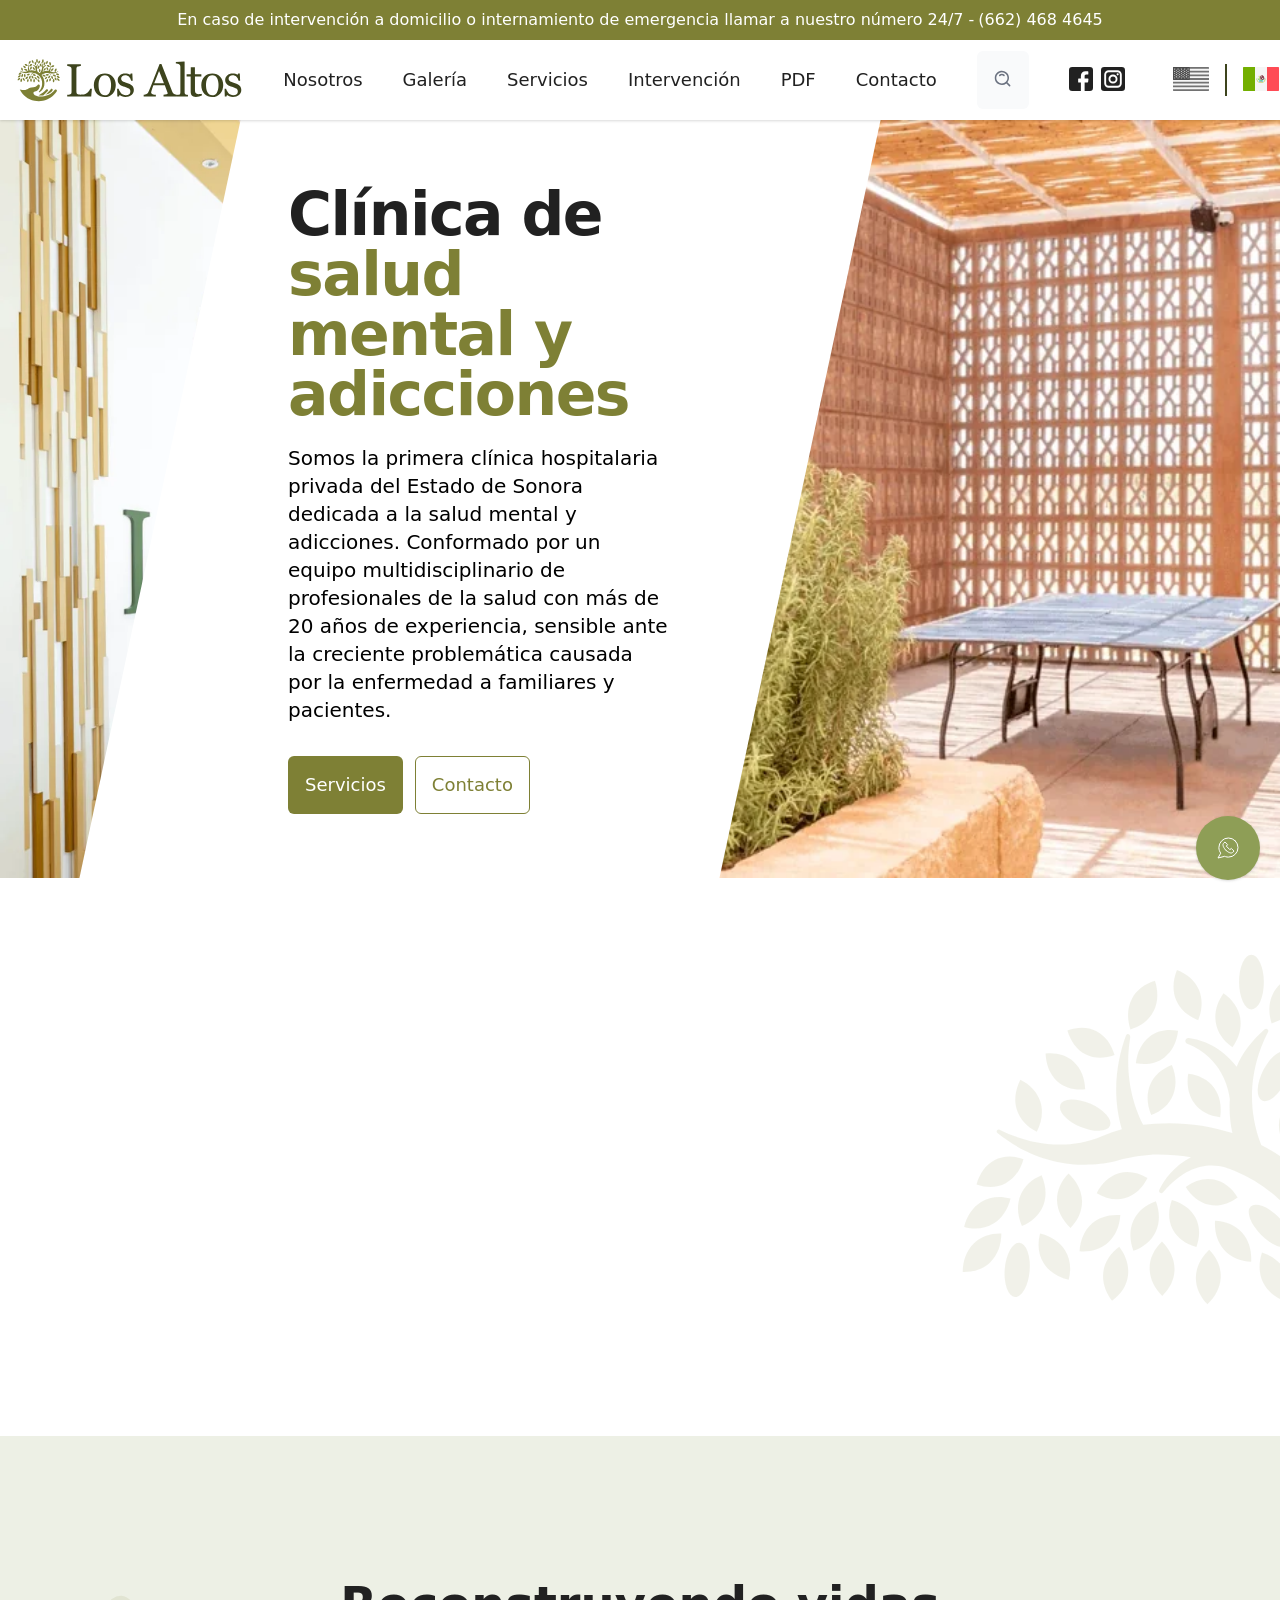
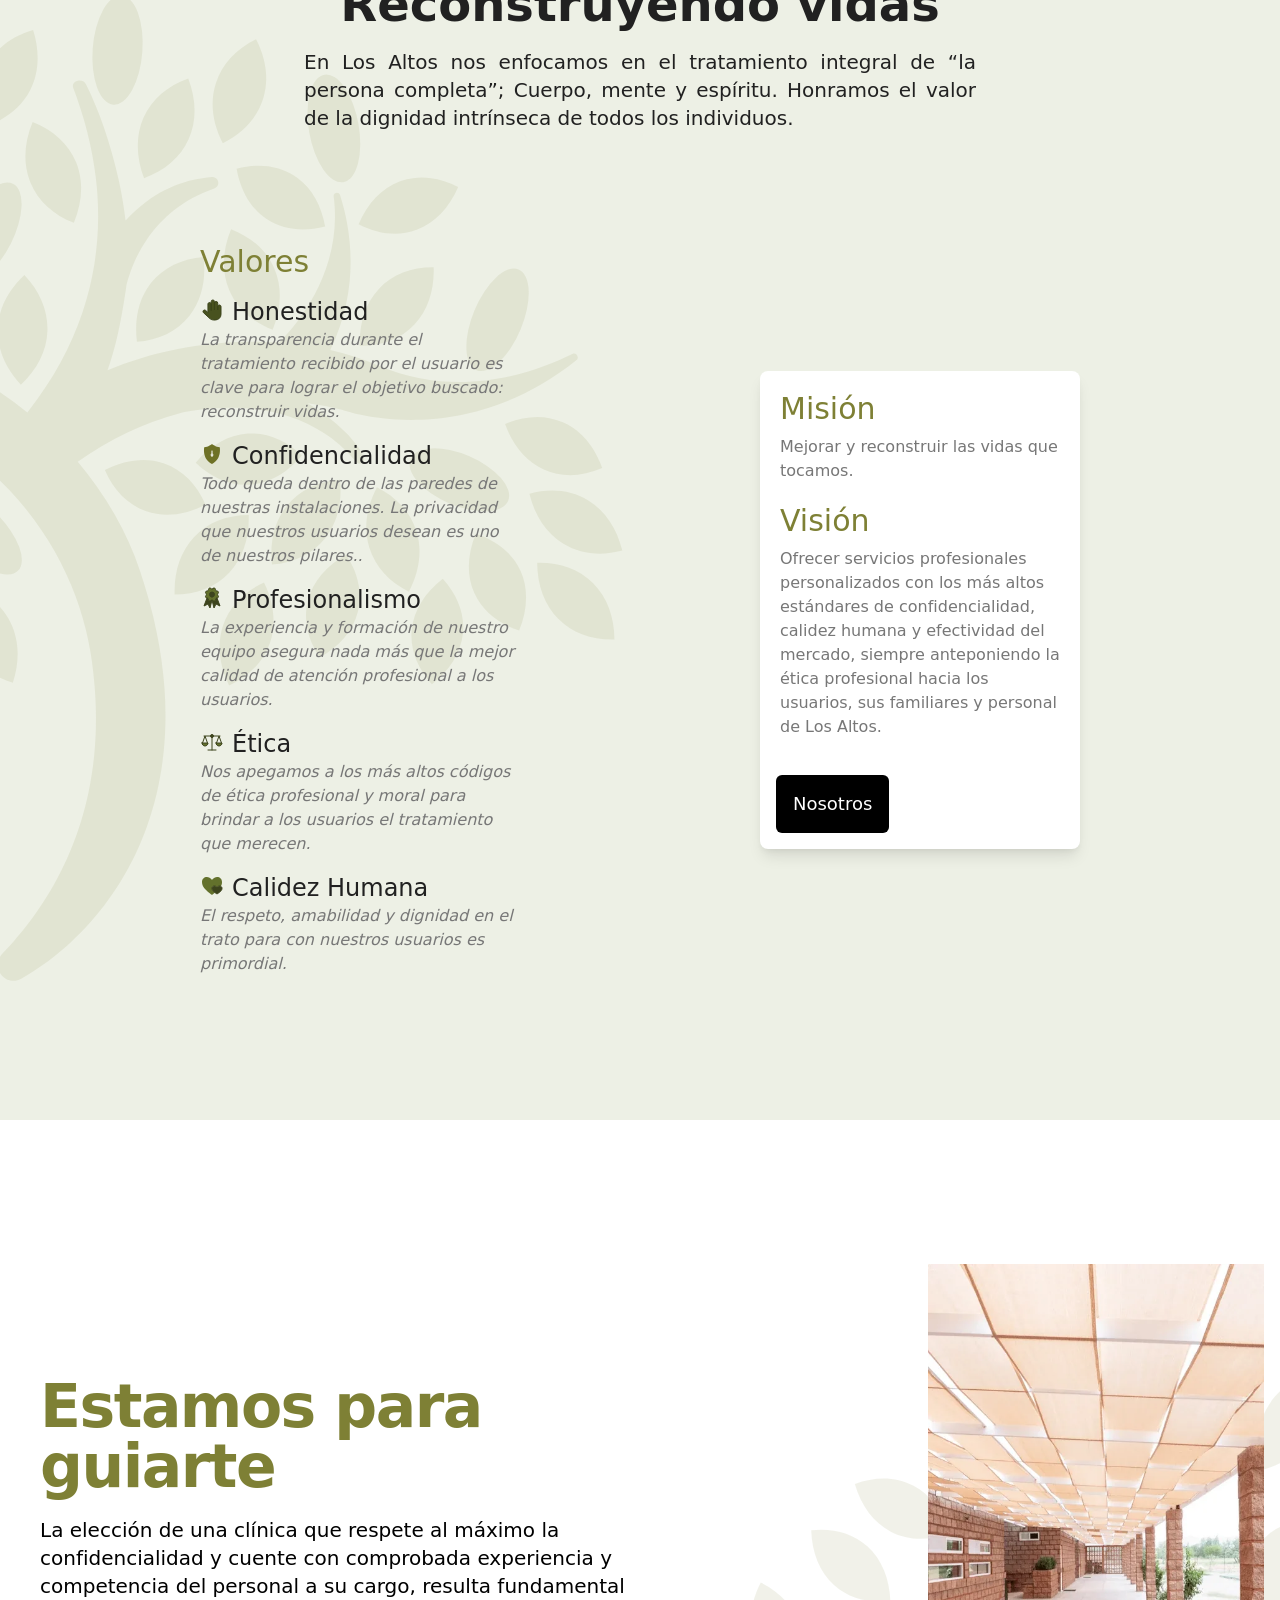
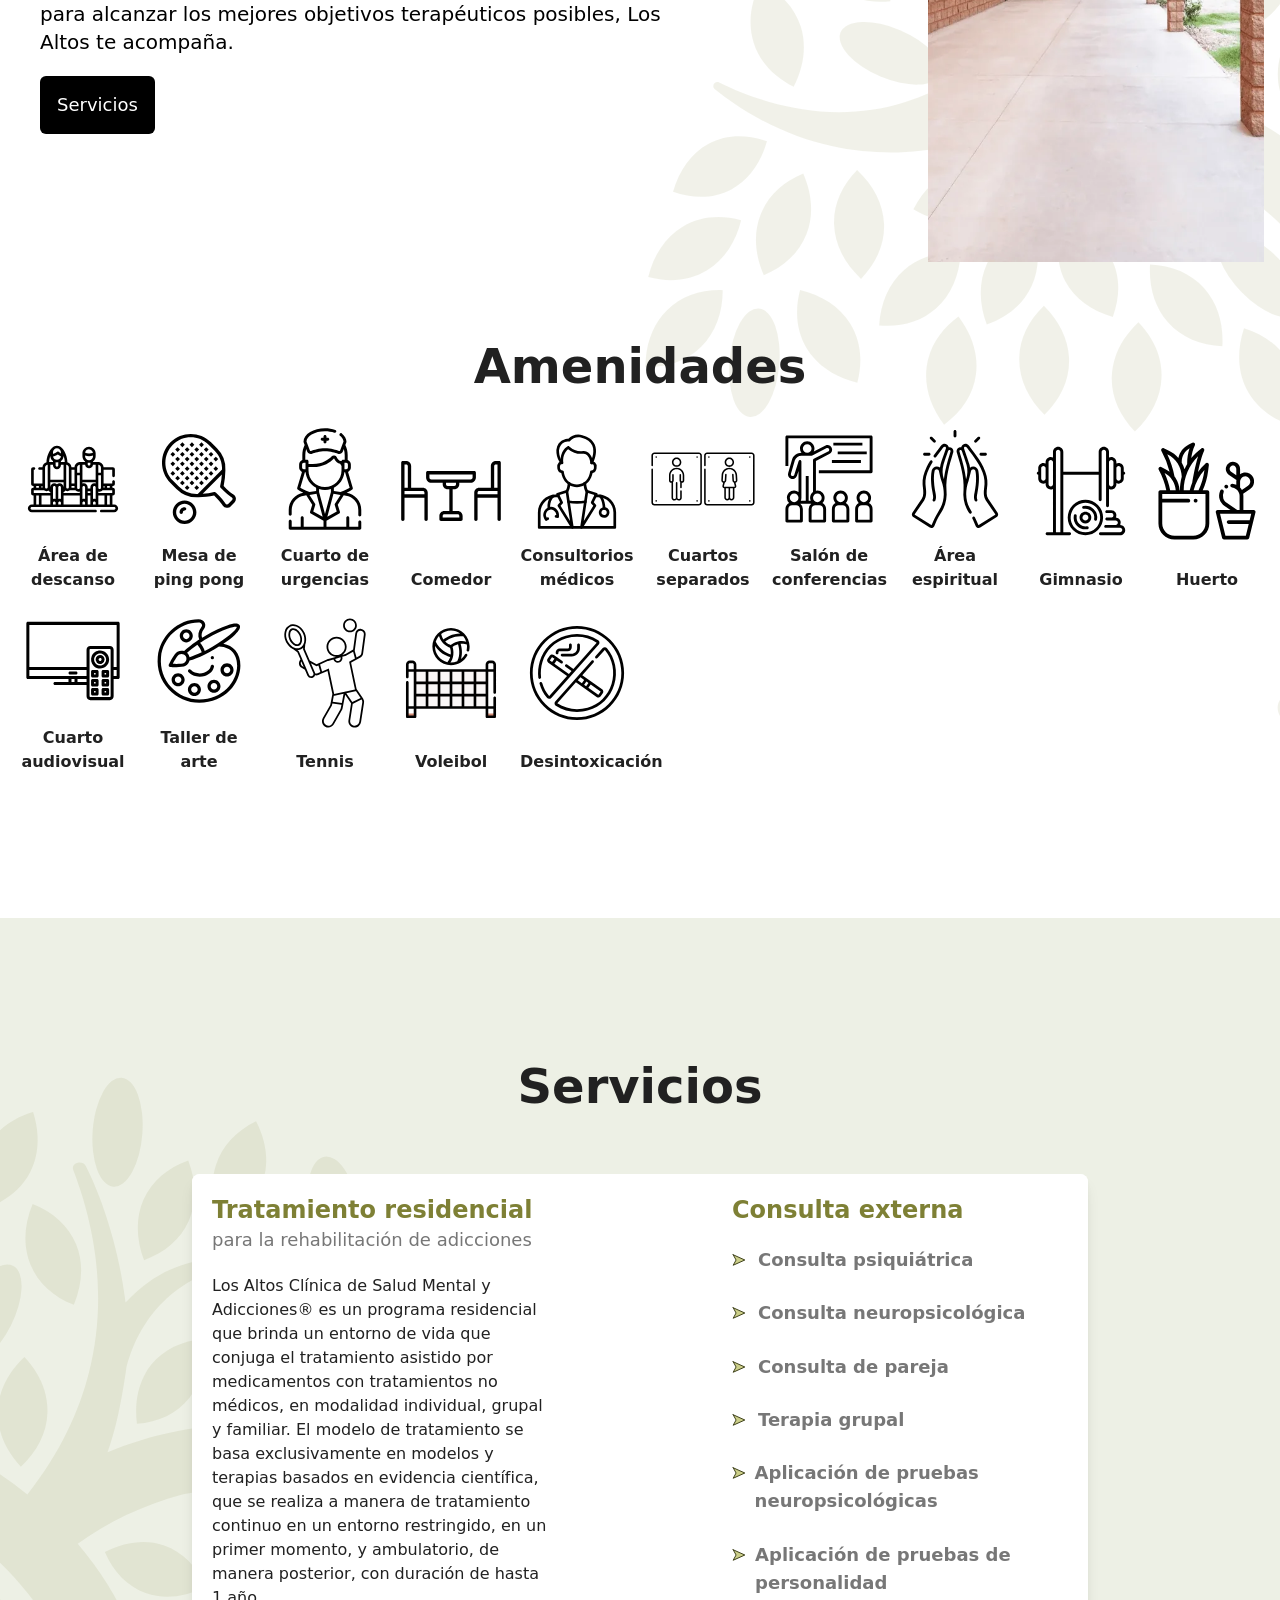
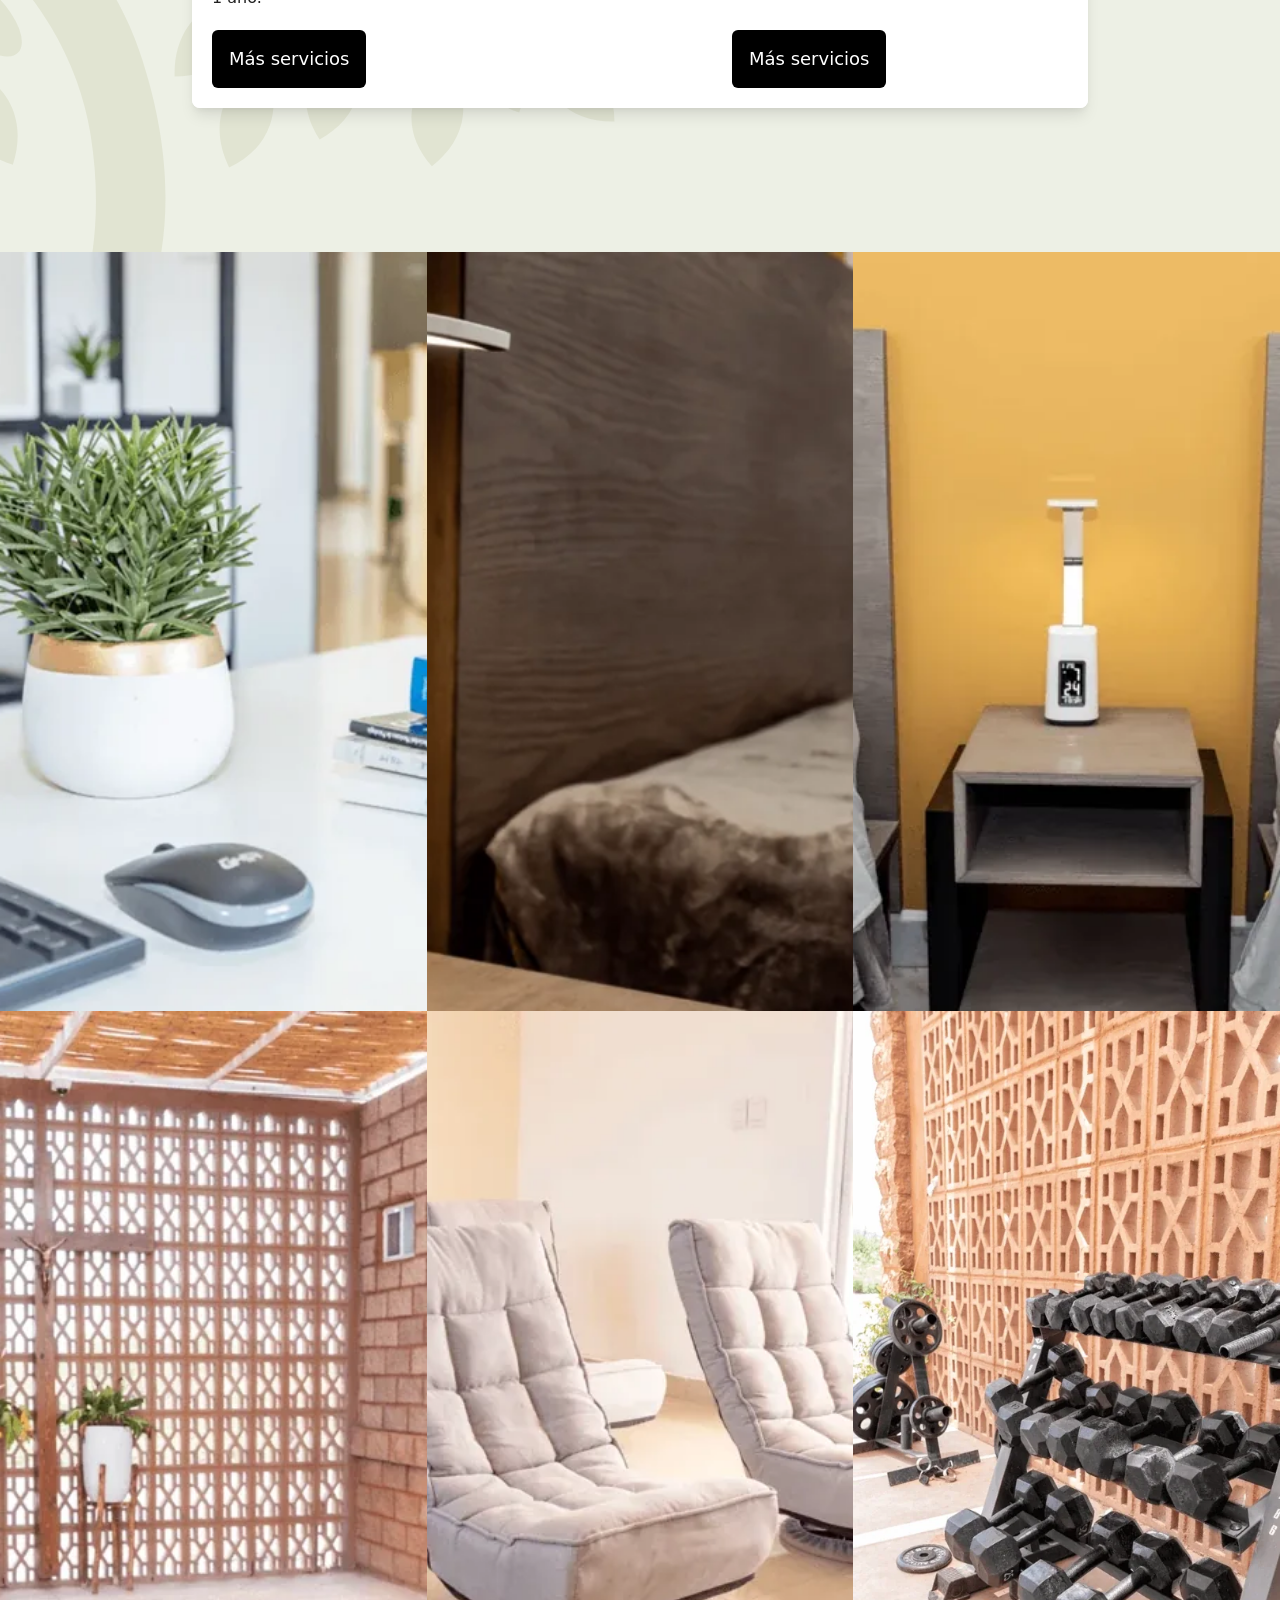
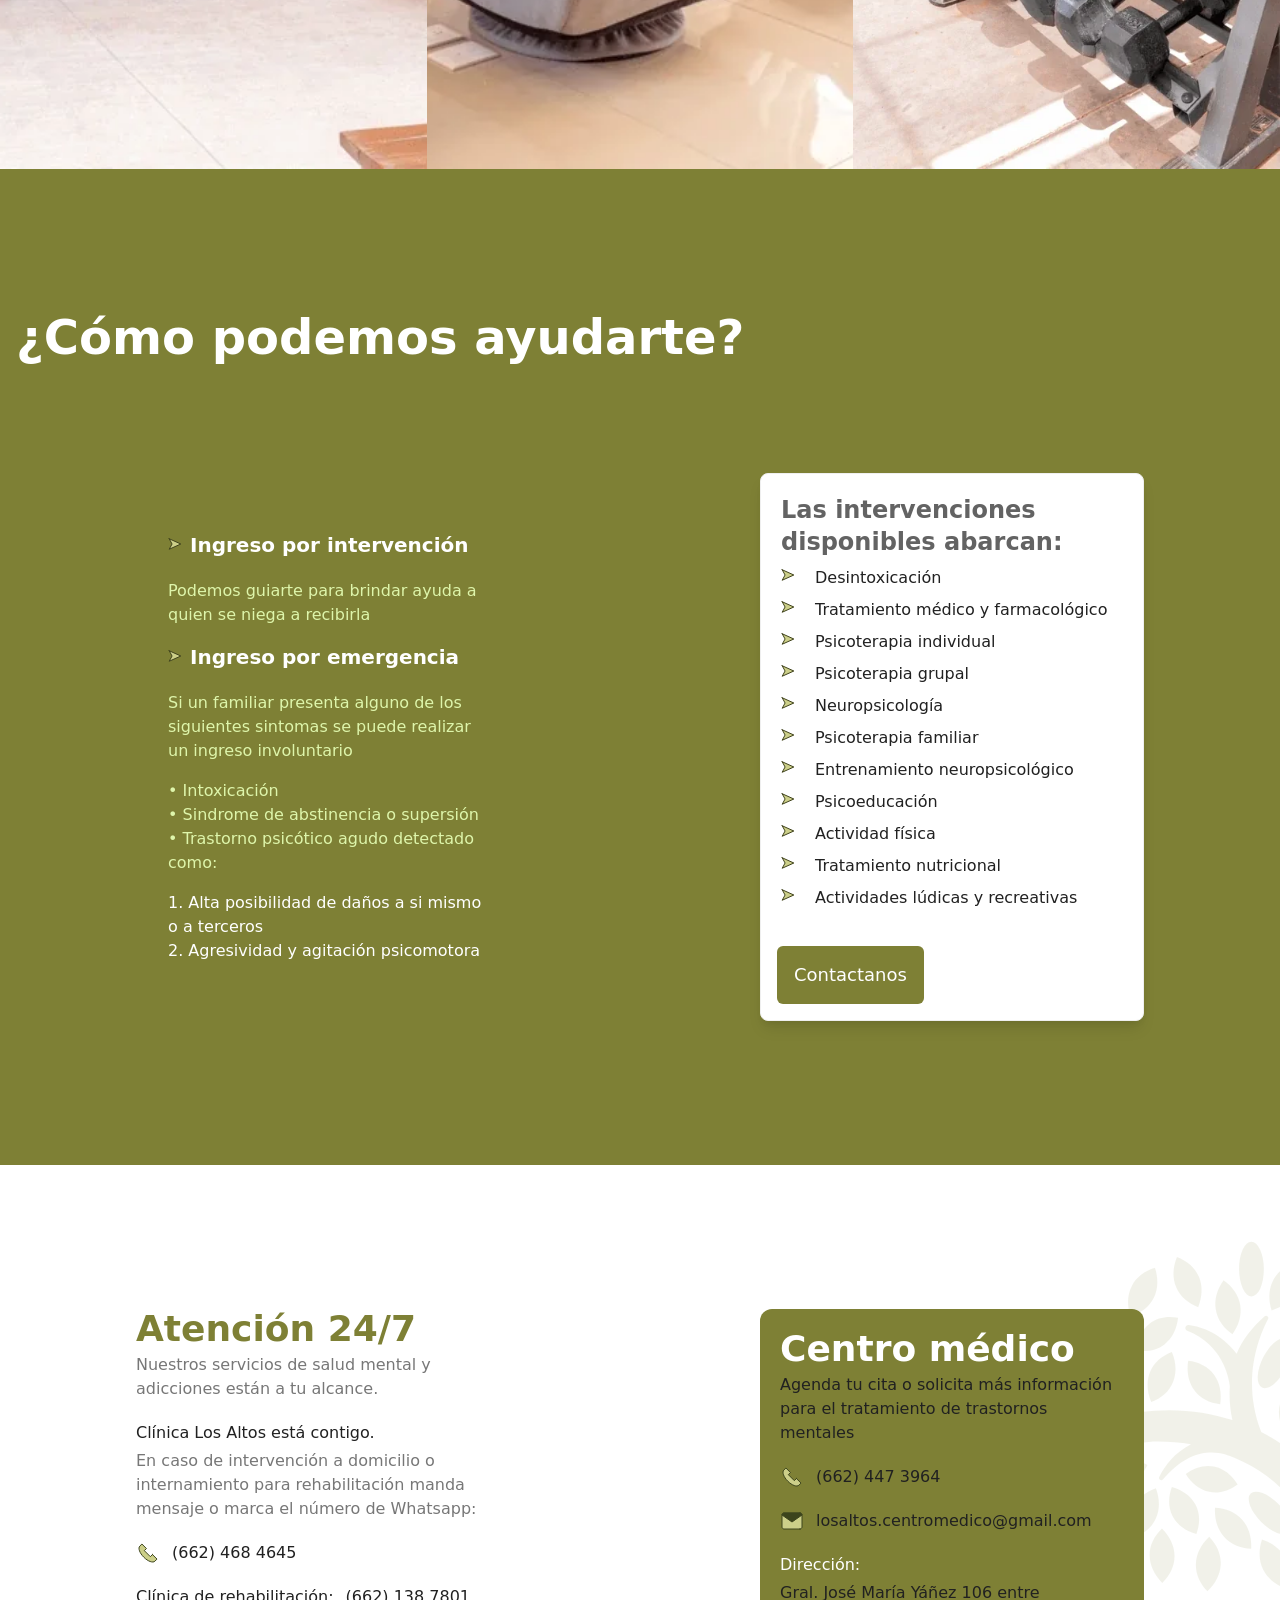
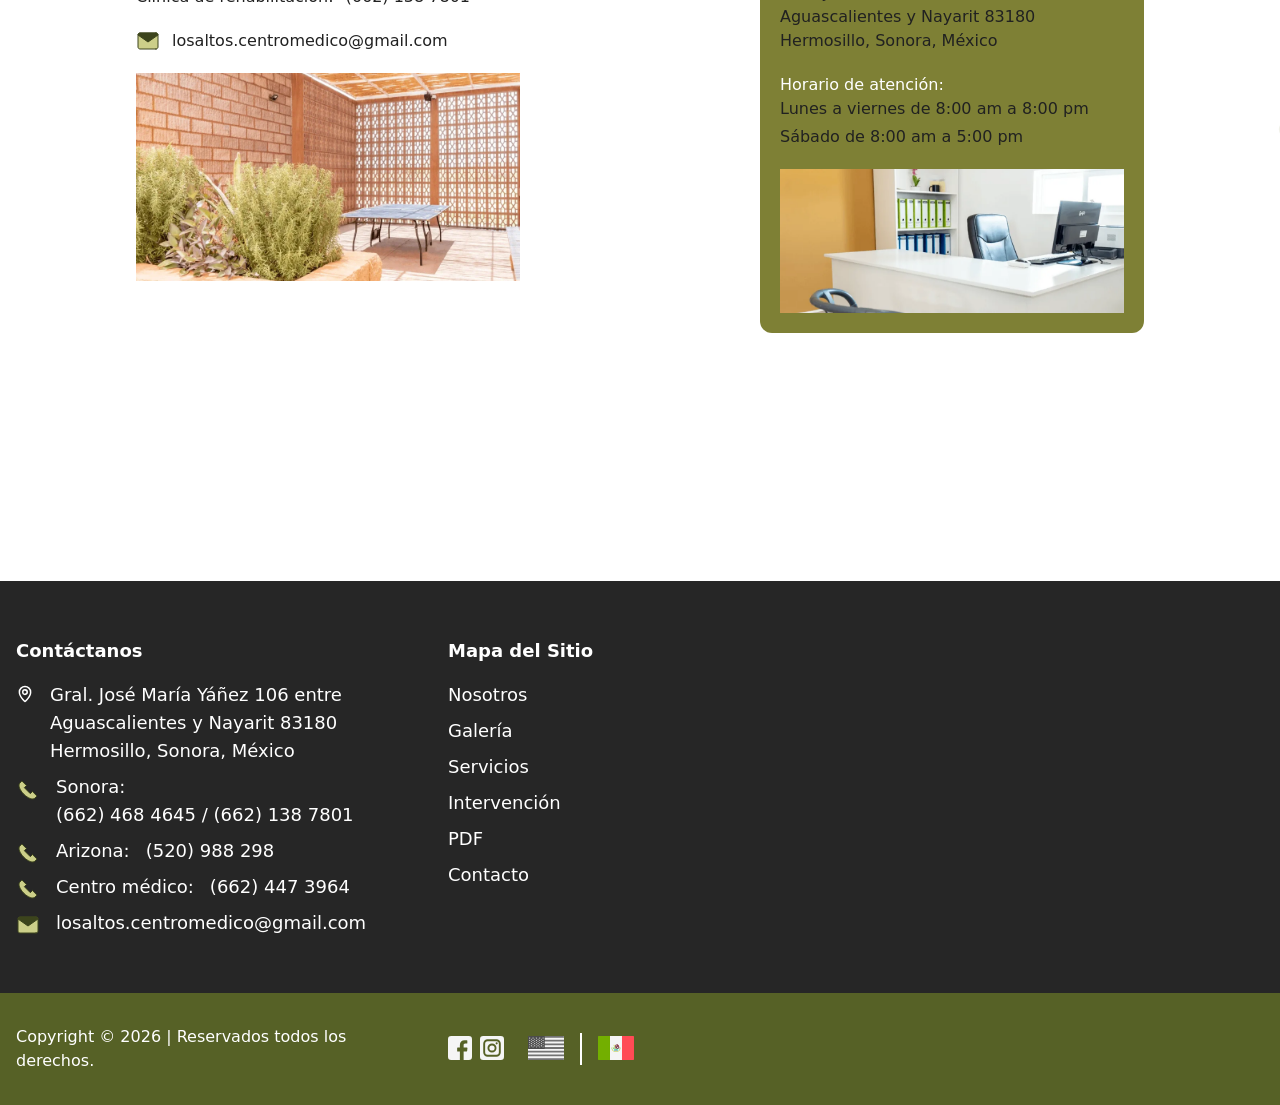
==== commit 08c81786: "Agrega fotos de instalaciones y del equipo Co-Authored-By: Claude Opus 5.5 <noreply@anthropic.com>" ====
--- a/index.html
+++ b/index.html
@@ -450,7 +450,7 @@
 
 .fad.fa-inverse {
   color: #fff;
-}</style><style type="text/css" data-tippy-stylesheet="">.tippy-iOS{cursor:pointer!important;-webkit-tap-highlight-color:transparent}.tippy-popper{transition-timing-function:cubic-bezier(.165,.84,.44,1);max-width:calc(100% - 8px);pointer-events:none;outline:0}.tippy-popper[x-placement^=top] .tippy-backdrop{border-radius:40% 40% 0 0}.tippy-popper[x-placement^=top] .tippy-roundarrow{bottom:-7px;bottom:-6.5px;-webkit-transform-origin:50% 0;transform-origin:50% 0;margin:0 3px}.tippy-popper[x-placement^=top] .tippy-roundarrow svg{position:absolute;left:0;-webkit-transform:rotate(180deg);transform:rotate(180deg)}.tippy-popper[x-placement^=top] .tippy-arrow{border-top:8px solid #333;border-right:8px solid transparent;border-left:8px solid transparent;bottom:-7px;margin:0 3px;-webkit-transform-origin:50% 0;transform-origin:50% 0}.tippy-popper[x-placement^=top] .tippy-backdrop{-webkit-transform-origin:0 25%;transform-origin:0 25%}.tippy-popper[x-placement^=top] .tippy-backdrop[data-state=visible]{-webkit-transform:scale(1) translate(-50%,-55%);transform:scale(1) translate(-50%,-55%)}.tippy-popper[x-placement^=top] .tippy-backdrop[data-state=hidden]{-webkit-transform:scale(.2) translate(-50%,-45%);transform:scale(.2) translate(-50%,-45%);opacity:0}.tippy-popper[x-placement^=top] [data-animation=shift-toward][data-state=visible]{-webkit-transform:translateY(-10px);transform:translateY(-10px)}.tippy-popper[x-placement^=top] [data-animation=shift-toward][data-state=hidden]{opacity:0;-webkit-transform:translateY(-20px);transform:translateY(-20px)}.tippy-popper[x-placement^=top] [data-animation=perspective]{-webkit-transform-origin:bottom;transform-origin:bottom}.tippy-popper[x-placement^=top] [data-animation=perspective][data-state=visible]{-webkit-transform:perspective(700px) translateY(-10px);transform:perspective(700px) translateY(-10px)}.tippy-popper[x-placement^=top] [data-animation=perspective][data-state=hidden]{opacity:0;-webkit-transform:perspective(700px) rotateX(60deg);transform:perspective(700px) rotateX(60deg)}.tippy-popper[x-placement^=top] [data-animation=fade][data-state=visible]{-webkit-transform:translateY(-10px);transform:translateY(-10px)}.tippy-popper[x-placement^=top] [data-animation=fade][data-state=hidden]{opacity:0;-webkit-transform:translateY(-10px);transform:translateY(-10px)}.tippy-popper[x-placement^=top] [data-animation=shift-away][data-state=visible]{-webkit-transform:translateY(-10px);transform:translateY(-10px)}.tippy-popper[x-placement^=top] [data-animation=shift-away][data-state=hidden]{opacity:0}.tippy-popper[x-placement^=top] [data-animation=scale]{-webkit-transform-origin:bottom;transform-origin:bottom}.tippy-popper[x-placement^=top] [data-animation=scale][data-state=visible]{-webkit-transform:translateY(-10px);transform:translateY(-10px)}.tippy-popper[x-placement^=top] [data-animation=scale][data-state=hidden]{opacity:0;-webkit-transform:translateY(-10px) scale(.5);transform:translateY(-10px) scale(.5)}.tippy-popper[x-placement^=bottom] .tippy-backdrop{border-radius:0 0 30% 30%}.tippy-popper[x-placement^=bottom] .tippy-roundarrow{top:-7px;-webkit-transform-origin:50% 100%;transform-origin:50% 100%;margin:0 3px}.tippy-popper[x-placement^=bottom] .tippy-roundarrow svg{position:absolute;left:0}.tippy-popper[x-placement^=bottom] .tippy-arrow{border-bottom:8px solid #333;border-right:8px solid transparent;border-left:8px solid transparent;top:-7px;margin:0 3px;-webkit-transform-origin:50% 100%;transform-origin:50% 100%}.tippy-popper[x-placement^=bottom] .tippy-backdrop{-webkit-transform-origin:0 -50%;transform-origin:0 -50%}.tippy-popper[x-placement^=bottom] .tippy-backdrop[data-state=visible]{-webkit-transform:scale(1) translate(-50%,-45%);transform:scale(1) translate(-50%,-45%)}.tippy-popper[x-placement^=bottom] .tippy-backdrop[data-state=hidden]{-webkit-transform:scale(.2) translate(-50%);transform:scale(.2) translate(-50%);opacity:0}.tippy-popper[x-placement^=bottom] [data-animation=shift-toward][data-state=visible]{-webkit-transform:translateY(10px);transform:translateY(10px)}.tippy-popper[x-placement^=bottom] [data-animation=shift-toward][data-state=hidden]{opacity:0;-webkit-transform:translateY(20px);transform:translateY(20px)}.tippy-popper[x-placement^=bottom] [data-animation=perspective]{-webkit-transform-origin:top;transform-origin:top}.tippy-popper[x-placement^=bottom] [data-animation=perspective][data-state=visible]{-webkit-transform:perspective(700px) translateY(10px);transform:perspective(700px) translateY(10px)}.tippy-popper[x-placement^=bottom] [data-animation=perspective][data-state=hidden]{opacity:0;-webkit-transform:perspective(700px) rotateX(-60deg);transform:perspective(700px) rotateX(-60deg)}.tippy-popper[x-placement^=bottom] [data-animation=fade][data-state=visible]{-webkit-transform:translateY(10px);transform:translateY(10px)}.tippy-popper[x-placement^=bottom] [data-animation=fade][data-state=hidden]{opacity:0;-webkit-transform:translateY(10px);transform:translateY(10px)}.tippy-popper[x-placement^=bottom] [data-animation=shift-away][data-state=visible]{-webkit-transform:translateY(10px);transform:translateY(10px)}.tippy-popper[x-placement^=bottom] [data-animation=shift-away][data-state=hidden]{opacity:0}.tippy-popper[x-placement^=bottom] [data-animation=scale]{-webkit-transform-origin:top;transform-origin:top}.tippy-popper[x-placement^=bottom] [data-animation=scale][data-state=visible]{-webkit-transform:translateY(10px);transform:translateY(10px)}.tippy-popper[x-placement^=bottom] [data-animation=scale][data-state=hidden]{opacity:0;-webkit-transform:translateY(10px) scale(.5);transform:translateY(10px) scale(.5)}.tippy-popper[x-placement^=left] .tippy-backdrop{border-radius:50% 0 0 50%}.tippy-popper[x-placement^=left] .tippy-roundarrow{right:-12px;-webkit-transform-origin:33.33333333% 50%;transform-origin:33.33333333% 50%;margin:3px 0}.tippy-popper[x-placement^=left] .tippy-roundarrow svg{position:absolute;left:0;-webkit-transform:rotate(90deg);transform:rotate(90deg)}.tippy-popper[x-placement^=left] .tippy-arrow{border-left:8px solid #333;border-top:8px solid transparent;border-bottom:8px solid transparent;right:-7px;margin:3px 0;-webkit-transform-origin:0 50%;transform-origin:0 50%}.tippy-popper[x-placement^=left] .tippy-backdrop{-webkit-transform-origin:50% 0;transform-origin:50% 0}.tippy-popper[x-placement^=left] .tippy-backdrop[data-state=visible]{-webkit-transform:scale(1) translate(-50%,-50%);transform:scale(1) translate(-50%,-50%)}.tippy-popper[x-placement^=left] .tippy-backdrop[data-state=hidden]{-webkit-transform:scale(.2) translate(-75%,-50%);transform:scale(.2) translate(-75%,-50%);opacity:0}.tippy-popper[x-placement^=left] [data-animation=shift-toward][data-state=visible]{-webkit-transform:translateX(-10px);transform:translateX(-10px)}.tippy-popper[x-placement^=left] [data-animation=shift-toward][data-state=hidden]{opacity:0;-webkit-transform:translateX(-20px);transform:translateX(-20px)}.tippy-popper[x-placement^=left] [data-animation=perspective]{-webkit-transform-origin:right;transform-origin:right}.tippy-popper[x-placement^=left] [data-animation=perspective][data-state=visible]{-webkit-transform:perspective(700px) translateX(-10px);transform:perspective(700px) translateX(-10px)}.tippy-popper[x-placement^=left] [data-animation=perspective][data-state=hidden]{opacity:0;-webkit-transform:perspective(700px) rotateY(-60deg);transform:perspective(700px) rotateY(-60deg)}.tippy-popper[x-placement^=left] [data-animation=fade][data-state=visible]{-webkit-transform:translateX(-10px);transform:translateX(-10px)}.tippy-popper[x-placement^=left] [data-animation=fade][data-state=hidden]{opacity:0;-webkit-transform:translateX(-10px);transform:translateX(-10px)}.tippy-popper[x-placement^=left] [data-animation=shift-away][data-state=visible]{-webkit-transform:translateX(-10px);transform:translateX(-10px)}.tippy-popper[x-placement^=left] [data-animation=shift-away][data-state=hidden]{opacity:0}.tippy-popper[x-placement^=left] [data-animation=scale]{-webkit-transform-origin:right;transform-origin:right}.tippy-popper[x-placement^=left] [data-animation=scale][data-state=visible]{-webkit-transform:translateX(-10px);transform:translateX(-10px)}.tippy-popper[x-placement^=left] [data-animation=scale][data-state=hidden]{opacity:0;-webkit-transform:translateX(-10px) scale(.5);transform:translateX(-10px) scale(.5)}.tippy-popper[x-placement^=right] .tippy-backdrop{border-radius:0 50% 50% 0}.tippy-popper[x-placement^=right] .tippy-roundarrow{left:-12px;-webkit-transform-origin:66.66666666% 50%;transform-origin:66.66666666% 50%;margin:3px 0}.tippy-popper[x-placement^=right] .tippy-roundarrow svg{position:absolute;left:0;-webkit-transform:rotate(-90deg);transform:rotate(-90deg)}.tippy-popper[x-placement^=right] .tippy-arrow{border-right:8px solid #333;border-top:8px solid transparent;border-bottom:8px solid transparent;left:-7px;margin:3px 0;-webkit-transform-origin:100% 50%;transform-origin:100% 50%}.tippy-popper[x-placement^=right] .tippy-backdrop{-webkit-transform-origin:-50% 0;transform-origin:-50% 0}.tippy-popper[x-placement^=right] .tippy-backdrop[data-state=visible]{-webkit-transform:scale(1) translate(-50%,-50%);transform:scale(1) translate(-50%,-50%)}.tippy-popper[x-placement^=right] .tippy-backdrop[data-state=hidden]{-webkit-transform:scale(.2) translate(-25%,-50%);transform:scale(.2) translate(-25%,-50%);opacity:0}.tippy-popper[x-placement^=right] [data-animation=shift-toward][data-state=visible]{-webkit-transform:translateX(10px);transform:translateX(10px)}.tippy-popper[x-placement^=right] [data-animation=shift-toward][data-state=hidden]{opacity:0;-webkit-transform:translateX(20px);transform:translateX(20px)}.tippy-popper[x-placement^=right] [data-animation=perspective]{-webkit-transform-origin:left;transform-origin:left}.tippy-popper[x-placement^=right] [data-animation=perspective][data-state=visible]{-webkit-transform:perspective(700px) translateX(10px);transform:perspective(700px) translateX(10px)}.tippy-popper[x-placement^=right] [data-animation=perspective][data-state=hidden]{opacity:0;-webkit-transform:perspective(700px) rotateY(60deg);transform:perspective(700px) rotateY(60deg)}.tippy-popper[x-placement^=right] [data-animation=fade][data-state=visible]{-webkit-transform:translateX(10px);transform:translateX(10px)}.tippy-popper[x-placement^=right] [data-animation=fade][data-state=hidden]{opacity:0;-webkit-transform:translateX(10px);transform:translateX(10px)}.tippy-popper[x-placement^=right] [data-animation=shift-away][data-state=visible]{-webkit-transform:translateX(10px);transform:translateX(10px)}.tippy-popper[x-placement^=right] [data-animation=shift-away][data-state=hidden]{opacity:0}.tippy-popper[x-placement^=right] [data-animation=scale]{-webkit-transform-origin:left;transform-origin:left}.tippy-popper[x-placement^=right] [data-animation=scale][data-state=visible]{-webkit-transform:translateX(10px);transform:translateX(10px)}.tippy-popper[x-placement^=right] [data-animation=scale][data-state=hidden]{opacity:0;-webkit-transform:translateX(10px) scale(.5);transform:translateX(10px) scale(.5)}.tippy-tooltip{position:relative;color:#fff;border-radius:.25rem;font-size:.875rem;padding:.3125rem .5625rem;line-height:1.4;text-align:center;background-color:#333}.tippy-tooltip[data-size=small]{padding:.1875rem .375rem;font-size:.75rem}.tippy-tooltip[data-size=large]{padding:.375rem .75rem;font-size:1rem}.tippy-tooltip[data-animatefill]{overflow:hidden;background-color:initial}.tippy-tooltip[data-interactive],.tippy-tooltip[data-interactive] .tippy-roundarrow path{pointer-events:auto}.tippy-tooltip[data-inertia][data-state=visible]{transition-timing-function:cubic-bezier(.54,1.5,.38,1.11)}.tippy-tooltip[data-inertia][data-state=hidden]{transition-timing-function:ease}.tippy-arrow,.tippy-roundarrow{position:absolute;width:0;height:0}.tippy-roundarrow{width:18px;height:7px;fill:#333;pointer-events:none}.tippy-backdrop{position:absolute;background-color:#333;border-radius:50%;width:calc(110% + 2rem);left:50%;top:50%;z-index:-1;transition:all cubic-bezier(.46,.1,.52,.98);-webkit-backface-visibility:hidden;backface-visibility:hidden}.tippy-backdrop:after{content:"";float:left;padding-top:100%}.tippy-backdrop+.tippy-content{transition-property:opacity;will-change:opacity}.tippy-backdrop+.tippy-content[data-state=hidden]{opacity:0}</style><link href="css/chunk-vendors.3d5cf4b0.css" rel="stylesheet"><link href="css/app.ec54f82e.css" rel="stylesheet"><link rel="icon" type="image/png" sizes="32x32" href="img/icons/favicon-32x32.png"><link rel="manifest" href="manifest.json"><meta name="theme-color" content="#7e8035"><meta name="apple-mobile-web-app-capable" content="yes"><meta name="apple-mobile-web-app-status-bar-style" content="default"><meta name="apple-mobile-web-app-title" content="Los Altos"><meta name="msapplication-TileImage" content="/img/icons/msapplication-icon-144x144.png"><meta name="msapplication-TileColor" content="#ffffff"><style type="text/css">.vc-popover-content-wrapper[data-v-05016e86]{--popover-horizontal-content-offset:8px;--popover-vertical-content-offset:10px;--popover-slide-translation:15px;--popover-transition-time:0.14s ease-in-out;--popover-caret-horizontal-offset:18px;--popover-caret-vertical-offset:8px;position:absolute;display:block;outline:none;z-index:10}.vc-popover-content-wrapper[data-v-05016e86]:not(.is-interactive){pointer-events:none}.vc-popover-content[data-v-05016e86]{position:relative;outline:none;z-index:10;box-shadow:var(--shadow-lg)}.vc-popover-content.direction-bottom[data-v-05016e86]{margin-top:var(--popover-vertical-content-offset)}.vc-popover-content.direction-top[data-v-05016e86]{margin-bottom:var(--popover-vertical-content-offset)}.vc-popover-content.direction-left[data-v-05016e86]{margin-right:var(--popover-horizontal-content-offset)}.vc-popover-content.direction-right[data-v-05016e86]{margin-left:var(--popover-horizontal-content-offset)}.vc-popover-caret[data-v-05016e86]{content:"";position:absolute;display:block;width:12px;height:12px;border-top:inherit;border-left:inherit;background-color:inherit;-webkit-user-select:none;user-select:none;z-index:-1}.vc-popover-caret.direction-bottom[data-v-05016e86]{top:0}.vc-popover-caret.direction-bottom.align-left[data-v-05016e86]{transform:translateY(-50%) rotate(45deg)}.vc-popover-caret.direction-bottom.align-center[data-v-05016e86]{transform:translateX(-50%) translateY(-50%) rotate(45deg)}.vc-popover-caret.direction-bottom.align-right[data-v-05016e86]{transform:translateY(-50%) rotate(45deg)}.vc-popover-caret.direction-top[data-v-05016e86]{top:100%}.vc-popover-caret.direction-top.align-left[data-v-05016e86]{transform:translateY(-50%) rotate(-135deg)}.vc-popover-caret.direction-top.align-center[data-v-05016e86]{transform:translateX(-50%) translateY(-50%) rotate(-135deg)}.vc-popover-caret.direction-top.align-right[data-v-05016e86]{transform:translateY(-50%) rotate(-135deg)}.vc-popover-caret.direction-left[data-v-05016e86]{left:100%}.vc-popover-caret.direction-left.align-top[data-v-05016e86]{transform:translateX(-50%) rotate(135deg)}.vc-popover-caret.direction-left.align-middle[data-v-05016e86]{transform:translateY(-50%) translateX(-50%) rotate(135deg)}.vc-popover-caret.direction-left.align-bottom[data-v-05016e86]{transform:translateX(-50%) rotate(135deg)}.vc-popover-caret.direction-right[data-v-05016e86]{left:0}.vc-popover-caret.direction-right.align-top[data-v-05016e86]{transform:translateX(-50%) rotate(-45deg)}.vc-popover-caret.direction-right.align-middle[data-v-05016e86]{transform:translateY(-50%) translateX(-50%) rotate(-45deg)}.vc-popover-caret.direction-right.align-bottom[data-v-05016e86]{transform:translateX(-50%) rotate(-45deg)}.vc-popover-caret.align-left[data-v-05016e86]{left:var(--popover-caret-horizontal-offset)}.vc-popover-caret.align-center[data-v-05016e86]{left:50%}.vc-popover-caret.align-right[data-v-05016e86]{right:var(--popover-caret-horizontal-offset)}.vc-popover-caret.align-top[data-v-05016e86]{top:var(--popover-caret-vertical-offset)}.vc-popover-caret.align-middle[data-v-05016e86]{top:50%}.vc-popover-caret.align-bottom[data-v-05016e86]{bottom:var(--popover-caret-vertical-offset)}.fade-enter-active[data-v-05016e86],.fade-leave-active[data-v-05016e86],.slide-fade-enter-active[data-v-05016e86],.slide-fade-leave-active[data-v-05016e86]{transition:all var(--popover-transition-time);pointer-events:none}.fade-enter[data-v-05016e86],.fade-leave-to[data-v-05016e86],.slide-fade-enter[data-v-05016e86],.slide-fade-leave-to[data-v-05016e86]{opacity:0}.slide-fade-enter.direction-bottom[data-v-05016e86],.slide-fade-leave-to.direction-bottom[data-v-05016e86]{transform:translateY(calc(var(--popover-slide-translation)*-1))}.slide-fade-enter.direction-top[data-v-05016e86],.slide-fade-leave-to.direction-top[data-v-05016e86]{transform:translateY(var(--popover-slide-translation))}.slide-fade-enter.direction-left[data-v-05016e86],.slide-fade-leave-to.direction-left[data-v-05016e86]{transform:translateX(var(--popover-slide-translation))}.slide-fade-enter.direction-right[data-v-05016e86],.slide-fade-leave-to.direction-right[data-v-05016e86]{transform:translateX(calc(var(--popover-slide-translation)*-1))}</style><style type="text/css">.vc-day-popover-row[data-v-eb5afd1a]{--day-content-transition-time:0.13s ease-in;display:flex;align-items:center;transition:all var(--day-content-transition-time)}.vc-day-popover-row[data-v-eb5afd1a]:not(:first-child){margin-top:3px}.vc-day-popover-row-indicator[data-v-eb5afd1a]{display:flex;justify-content:center;align-items:center;flex-grow:0;width:15px;margin-right:3px}.vc-day-popover-row-indicator span[data-v-eb5afd1a]{transition:all var(--day-content-transition-time)}.vc-day-popover-row-content[data-v-eb5afd1a]{display:flex;align-items:center;flex-wrap:none;flex-grow:1;width:max-content}</style><style type="text/css">.vc-svg-icon[data-v-63f7b5ec]{display:inline-block;stroke:currentColor;stroke-width:0}.vc-svg-icon path[data-v-63f7b5ec]{fill:currentColor}</style><style type="text/css">.vc-nav-header{display:flex;justify-content:space-between}.vc-nav-arrow{display:flex;justify-content:center;align-items:center;cursor:pointer;-webkit-user-select:none;user-select:none;line-height:var(--leading-snug);border-width:2px;border-style:solid;border-color:transparent;border-radius:var(--rounded)}.vc-nav-arrow.is-left{margin-right:auto}.vc-nav-arrow.is-right{margin-left:auto}.vc-nav-arrow.is-disabled{opacity:.25;pointer-events:none;cursor:not-allowed}.vc-nav-arrow:hover{background-color:var(--gray-900)}.vc-nav-arrow:focus{border-color:var(--accent-600)}.vc-nav-title{color:var(--accent-100);font-weight:var(--font-bold);line-height:var(--leading-snug);padding:4px 8px;border-radius:var(--rounded);border-width:2px;border-style:solid;border-color:transparent;-webkit-user-select:none;user-select:none}.vc-nav-title:hover{background-color:var(--gray-900)}.vc-nav-title:focus{border-color:var(--accent-600)}.vc-nav-items{display:grid;grid-template-columns:repeat(3,1fr);grid-row-gap:2px;grid-column-gap:5px}.vc-nav-item{width:48px;text-align:center;line-height:var(--leading-snug);font-weight:var(--font-semibold);padding:4px 0;cursor:pointer;border-color:transparent;border-width:2px;border-style:solid;border-radius:var(--rounded);-webkit-user-select:none;user-select:none}.vc-nav-item:hover{color:var(--white);background-color:var(--gray-900);box-shadow:var(--shadow-inner)}.vc-nav-item.is-active{color:var(--accent-900);background:var(--accent-100);font-weight:var(--font-bold);box-shadow:var(--shadow)}.vc-nav-item.is-current{color:var(--accent-100);font-weight:var(--bold);border-color:var(--accent-100)}.vc-nav-item:focus{border-color:var(--accent-600)}.vc-nav-item.is-disabled{opacity:.25;pointer-events:none}.vc-is-dark .vc-nav-title{color:var(--gray-900)}.vc-is-dark .vc-nav-title:hover{background-color:var(--gray-200)}.vc-is-dark .vc-nav-title:focus{border-color:var(--accent-400)}.vc-is-dark .vc-nav-arrow:hover{background-color:var(--gray-200)}.vc-is-dark .vc-nav-arrow:focus{border-color:var(--accent-400)}.vc-is-dark .vc-nav-item:hover{color:var(--gray-900);background-color:var(--gray-200);box-shadow:none}.vc-is-dark .vc-nav-item.is-active{color:var(--white);background:var(--accent-500)}.vc-is-dark .vc-nav-item.is-current{color:var(--accent-600);border-color:var(--accent-500)}.vc-is-dark .vc-nav-item:focus{border-color:var(--accent-400)}</style><style type="text/css">.vc-day[data-v-4420d078]{position:relative;min-height:32px;z-index:1}.vc-day.is-not-in-month *[data-v-4420d078]{opacity:0;pointer-events:none}.vc-day-layer[data-v-4420d078]{position:absolute;left:0;right:0;top:0;bottom:0;pointer-events:none}.vc-day-box-center-center[data-v-4420d078]{display:flex;justify-content:center;align-items:center;transform-origin:50% 50%}.vc-day-box-left-center[data-v-4420d078]{display:flex;justify-content:flex-start;align-items:center;transform-origin:0 50%}.vc-day-box-right-center[data-v-4420d078]{display:flex;justify-content:flex-end;align-items:center;transform-origin:100% 50%}.vc-day-box-center-bottom[data-v-4420d078]{display:flex;justify-content:center;align-items:flex-end}.vc-day-content[data-v-4420d078]{display:flex;justify-content:center;align-items:center;font-size:var(--text-sm);font-weight:var(--font-medium);width:28px;height:28px;line-height:28px;border-radius:var(--rounded-full);-webkit-user-select:none;user-select:none;cursor:pointer}.vc-day-content[data-v-4420d078]:hover{background-color:rgba(204,214,224,.3)}.vc-day-content[data-v-4420d078]:focus{font-weight:var(--font-bold);background-color:rgba(204,214,224,.4)}.vc-day-content.is-disabled[data-v-4420d078]{color:var(--gray-400)}.vc-is-dark .vc-day-content[data-v-4420d078]:hover{background-color:rgba(114,129,151,.3)}.vc-is-dark .vc-day-content[data-v-4420d078]:focus{background-color:rgba(114,129,151,.4)}.vc-is-dark .vc-day-content.is-disabled[data-v-4420d078]{color:var(--gray-600)}.vc-highlights[data-v-4420d078]{overflow:hidden;pointer-events:none;z-index:-1}.vc-highlight[data-v-4420d078]{width:28px;height:28px}.vc-highlight.vc-highlight-base-start[data-v-4420d078]{width:50%!important;border-radius:0!important;border-right-width:0!important}.vc-highlight.vc-highlight-base-end[data-v-4420d078]{width:50%!important;border-radius:0!important;border-left-width:0!important}.vc-highlight.vc-highlight-base-middle[data-v-4420d078]{width:100%;border-radius:0!important;border-left-width:0!important;border-right-width:0!important;margin:0 -1px}.vc-dots[data-v-4420d078]{display:flex;justify-content:center;align-items:center}.vc-dot[data-v-4420d078]{width:5px;height:5px;border-radius:50%;transition:all var(--day-content-transition-time)}.vc-dot[data-v-4420d078]:not(:last-child){margin-right:3px}.vc-bars[data-v-4420d078]{display:flex;justify-content:flex-start;align-items:center;width:75%}.vc-bar[data-v-4420d078]{flex-grow:1;height:3px;transition:all var(--day-content-transition-time)}</style><style type="text/css">.vc-pane[data-v-74ad501d]{min-width:250px}.vc-header[data-v-74ad501d]{display:flex;justify-content:center;align-items:center;padding:10px 18px 0 18px}.vc-header.align-left[data-v-74ad501d]{justify-content:flex-start}.vc-header.align-right[data-v-74ad501d]{justify-content:flex-end}.vc-title[data-v-74ad501d]{font-size:var(--text-lg);color:var(--gray-800);font-weight:var(--font-semibold);line-height:28px;cursor:pointer;-webkit-user-select:none;user-select:none;white-space:nowrap}.vc-title[data-v-74ad501d]:hover{opacity:.75}.vc-weeknumber[data-v-74ad501d]{position:relative}.vc-weeknumber[data-v-74ad501d],.vc-weeknumber-content[data-v-74ad501d]{display:flex;justify-content:center;align-items:center}.vc-weeknumber-content[data-v-74ad501d]{font-size:var(--text-xs);font-weight:var(--font-medium);font-style:italic;width:28px;height:28px;margin-top:2px;color:var(--gray-500);-webkit-user-select:none;user-select:none}.vc-weeknumber-content.is-left-outside[data-v-74ad501d]{position:absolute;left:var(--weeknumber-offset)}.vc-weeknumber-content.is-right-outside[data-v-74ad501d]{position:absolute;right:var(--weeknumber-offset)}.vc-weeks[data-v-74ad501d]{display:grid;grid-template-columns:repeat(7,1fr);position:relative;-webkit-overflow-scrolling:touch;padding:5px;min-width:250px}.vc-weeks.vc-show-weeknumbers[data-v-74ad501d]{grid-template-columns:auto repeat(7,1fr)}.vc-weeks.vc-show-weeknumbers.is-right[data-v-74ad501d]{grid-template-columns:repeat(7,1fr) auto}.vc-weekday[data-v-74ad501d]{text-align:center;color:var(--gray-500);font-size:var(--text-sm);font-weight:var(--font-bold);line-height:14px;padding-top:4px;padding-bottom:8px;cursor:default;-webkit-user-select:none;user-select:none}.vc-is-dark .vc-header[data-v-74ad501d]{color:var(--gray-200)}.vc-is-dark .vc-title[data-v-74ad501d]{color:var(--gray-100)}.vc-is-dark .vc-weekday[data-v-74ad501d]{color:var(--accent-200)}</style><style type="text/css">.vc-nav-popover-container{color:var(--white);font-size:var(--text-sm);font-weight:var(--font-semibold);background-color:var(--gray-800);border:1px solid;border-color:var(--gray-700);border-radius:var(--rounded-lg);padding:4px;box-shadow:var(--shadow)}.vc-is-dark .vc-nav-popover-container{color:var(--gray-800);background-color:var(--white);border-color:var(--gray-100)}</style><style type="text/css">.none-enter-active[data-v-5be4b00c],.none-leave-active[data-v-5be4b00c]{transition-duration:0s}.fade-enter-active[data-v-5be4b00c],.fade-leave-active[data-v-5be4b00c],.slide-down-enter-active[data-v-5be4b00c],.slide-down-leave-active[data-v-5be4b00c],.slide-left-enter-active[data-v-5be4b00c],.slide-left-leave-active[data-v-5be4b00c],.slide-right-enter-active[data-v-5be4b00c],.slide-right-leave-active[data-v-5be4b00c],.slide-up-enter-active[data-v-5be4b00c],.slide-up-leave-active[data-v-5be4b00c]{transition:transform var(--slide-duration) var(--slide-timing),opacity var(--slide-duration) var(--slide-timing);-webkit-backface-visibility:hidden;backface-visibility:hidden}.fade-leave-active[data-v-5be4b00c],.none-leave-active[data-v-5be4b00c],.slide-down-leave-active[data-v-5be4b00c],.slide-left-leave-active[data-v-5be4b00c],.slide-right-leave-active[data-v-5be4b00c],.slide-up-leave-active[data-v-5be4b00c]{position:absolute;width:100%}.fade-enter[data-v-5be4b00c],.fade-leave-to[data-v-5be4b00c],.none-enter[data-v-5be4b00c],.none-leave-to[data-v-5be4b00c],.slide-down-enter[data-v-5be4b00c],.slide-down-leave-to[data-v-5be4b00c],.slide-left-enter[data-v-5be4b00c],.slide-left-leave-to[data-v-5be4b00c],.slide-right-enter[data-v-5be4b00c],.slide-right-leave-to[data-v-5be4b00c],.slide-up-enter[data-v-5be4b00c],.slide-up-leave-to[data-v-5be4b00c]{opacity:0}.slide-left-enter[data-v-5be4b00c],.slide-right-leave-to[data-v-5be4b00c]{transform:translateX(var(--slide-translate))}.slide-left-leave-to[data-v-5be4b00c],.slide-right-enter[data-v-5be4b00c]{transform:translateX(calc(var(--slide-translate)*-1))}.slide-down-leave-to[data-v-5be4b00c],.slide-up-enter[data-v-5be4b00c]{transform:translateY(var(--slide-translate))}.slide-down-enter[data-v-5be4b00c],.slide-up-leave-to[data-v-5be4b00c]{transform:translateY(calc(var(--slide-translate)*-1))}</style><style type="text/css">.vc-container{--white:#fff;--black:#000;--gray-100:#f7fafc;--gray-200:#edf2f7;--gray-300:#e2e8f0;--gray-400:#cbd5e0;--gray-500:#a0aec0;--gray-600:#718096;--gray-700:#4a5568;--gray-800:#2d3748;--gray-900:#1a202c;--red-100:#fff5f5;--red-200:#fed7d7;--red-300:#feb2b2;--red-400:#fc8181;--red-500:#f56565;--red-600:#e53e3e;--red-700:#c53030;--red-800:#9b2c2c;--red-900:#742a2a;--orange-100:#fffaf0;--orange-200:#feebc8;--orange-300:#fbd38d;--orange-400:#f6ad55;--orange-500:#ed8936;--orange-600:#dd6b20;--orange-700:#c05621;--orange-800:#9c4221;--orange-900:#7b341e;--yellow-100:ivory;--yellow-200:#fefcbf;--yellow-300:#faf089;--yellow-400:#f6e05e;--yellow-500:#ecc94b;--yellow-600:#d69e2e;--yellow-700:#b7791f;--yellow-800:#975a16;--yellow-900:#744210;--green-100:#f0fff4;--green-200:#c6f6d5;--green-300:#9ae6b4;--green-400:#68d391;--green-500:#48bb78;--green-600:#38a169;--green-700:#2f855a;--green-800:#276749;--green-900:#22543d;--teal-100:#e6fffa;--teal-200:#b2f5ea;--teal-300:#81e6d9;--teal-400:#4fd1c5;--teal-500:#38b2ac;--teal-600:#319795;--teal-700:#2c7a7b;--teal-800:#285e61;--teal-900:#234e52;--blue-100:#ebf8ff;--blue-200:#bee3f8;--blue-300:#90cdf4;--blue-400:#63b3ed;--blue-500:#4299e1;--blue-600:#3182ce;--blue-700:#2b6cb0;--blue-800:#2c5282;--blue-900:#2a4365;--indigo-100:#ebf4ff;--indigo-200:#c3dafe;--indigo-300:#a3bffa;--indigo-400:#7f9cf5;--indigo-500:#667eea;--indigo-600:#5a67d8;--indigo-700:#4c51bf;--indigo-800:#434190;--indigo-900:#3c366b;--purple-100:#faf5ff;--purple-200:#e9d8fd;--purple-300:#d6bcfa;--purple-400:#b794f4;--purple-500:#9f7aea;--purple-600:#805ad5;--purple-700:#6b46c1;--purple-800:#553c9a;--purple-900:#44337a;--pink-100:#fff5f7;--pink-200:#fed7e2;--pink-300:#fbb6ce;--pink-400:#f687b3;--pink-500:#ed64a6;--pink-600:#d53f8c;--pink-700:#b83280;--pink-800:#97266d;--pink-900:#702459}.vc-container.vc-red{--accent-100:var(--red-100);--accent-200:var(--red-200);--accent-300:var(--red-300);--accent-400:var(--red-400);--accent-500:var(--red-500);--accent-600:var(--red-600);--accent-700:var(--red-700);--accent-800:var(--red-800);--accent-900:var(--red-900)}.vc-container.vc-orange{--accent-100:var(--orange-100);--accent-200:var(--orange-200);--accent-300:var(--orange-300);--accent-400:var(--orange-400);--accent-500:var(--orange-500);--accent-600:var(--orange-600);--accent-700:var(--orange-700);--accent-800:var(--orange-800);--accent-900:var(--orange-900)}.vc-container.vc-yellow{--accent-100:var(--yellow-100);--accent-200:var(--yellow-200);--accent-300:var(--yellow-300);--accent-400:var(--yellow-400);--accent-500:var(--yellow-500);--accent-600:var(--yellow-600);--accent-700:var(--yellow-700);--accent-800:var(--yellow-800);--accent-900:var(--yellow-900)}.vc-container.vc-green{--accent-100:var(--green-100);--accent-200:var(--green-200);--accent-300:var(--green-300);--accent-400:var(--green-400);--accent-500:var(--green-500);--accent-600:var(--green-600);--accent-700:var(--green-700);--accent-800:var(--green-800);--accent-900:var(--green-900)}.vc-container.vc-teal{--accent-100:var(--teal-100);--accent-200:var(--teal-200);--accent-300:var(--teal-300);--accent-400:var(--teal-400);--accent-500:var(--teal-500);--accent-600:var(--teal-600);--accent-700:var(--teal-700);--accent-800:var(--teal-800);--accent-900:var(--teal-900)}.vc-container.vc-blue{--accent-100:var(--blue-100);--accent-200:var(--blue-200);--accent-300:var(--blue-300);--accent-400:var(--blue-400);--accent-500:var(--blue-500);--accent-600:var(--blue-600);--accent-700:var(--blue-700);--accent-800:var(--blue-800);--accent-900:var(--blue-900)}.vc-container.vc-indigo{--accent-100:var(--indigo-100);--accent-200:var(--indigo-200);--accent-300:var(--indigo-300);--accent-400:var(--indigo-400);--accent-500:var(--indigo-500);--accent-600:var(--indigo-600);--accent-700:var(--indigo-700);--accent-800:var(--indigo-800);--accent-900:var(--indigo-900)}.vc-container.vc-purple{--accent-100:var(--purple-100);--accent-200:var(--purple-200);--accent-300:var(--purple-300);--accent-400:var(--purple-400);--accent-500:var(--purple-500);--accent-600:var(--purple-600);--accent-700:var(--purple-700);--accent-800:var(--purple-800);--accent-900:var(--purple-900)}.vc-container.vc-pink{--accent-100:var(--pink-100);--accent-200:var(--pink-200);--accent-300:var(--pink-300);--accent-400:var(--pink-400);--accent-500:var(--pink-500);--accent-600:var(--pink-600);--accent-700:var(--pink-700);--accent-800:var(--pink-800);--accent-900:var(--pink-900)}.vc-container{--font-normal:400;--font-medium:500;--font-semibold:600;--font-bold:700;--text-xs:12px;--text-sm:14px;--text-base:16px;--text-lg:18px;--leading-snug:1.375;--rounded:0.25rem;--rounded-lg:0.5rem;--rounded-full:9999px;--shadow:0 1px 3px 0 rgba(0,0,0,0.1),0 1px 2px 0 rgba(0,0,0,0.06);--shadow-lg:0 10px 15px -3px rgba(0,0,0,0.1),0 4px 6px -2px rgba(0,0,0,0.05);--shadow-inner:inset 0 2px 4px 0 rgba(0,0,0,0.06);--slide-translate:22px;--slide-duration:0.15s;--slide-timing:ease;--day-content-transition-time:0.13s ease-in;--weeknumber-offset:-34px;position:relative;display:inline-flex;width:max-content;height:max-content;font-family:BlinkMacSystemFont,-apple-system,Segoe UI,Roboto,Oxygen,Ubuntu,Cantarell,Fira Sans,Droid Sans,Helvetica Neue,Helvetica,Arial,sans-serif;color:var(--gray-900);background-color:var(--white);border:1px solid;border-color:var(--gray-400);border-radius:var(--rounded-lg);-webkit-font-smoothing:antialiased;-moz-osx-font-smoothing:grayscale;-webkit-tap-highlight-color:transparent}.vc-container,.vc-container *{box-sizing:border-box}.vc-container:focus,.vc-container :focus{outline:none}.vc-container [role=button],.vc-container button{cursor:pointer}.vc-container.vc-is-expanded{min-width:100%}.vc-container .vc-container{border:none}.vc-container.vc-is-dark{color:var(--gray-100);background-color:var(--gray-900);border-color:var(--gray-700)}</style><style type="text/css">.vc-pane-container{width:100%;position:relative}.vc-pane-container.in-transition{overflow:hidden}.vc-pane-layout{display:grid}.vc-arrow{display:flex;justify-content:center;align-items:center;cursor:pointer;-webkit-user-select:none;user-select:none;pointer-events:auto;color:var(--gray-600);border-width:2px;border-style:solid;border-radius:var(--rounded);border-color:transparent}.vc-arrow:hover{background:var(--gray-200)}.vc-arrow:focus{border-color:var(--gray-300)}.vc-arrow.is-disabled{opacity:.25;pointer-events:none;cursor:not-allowed}.vc-day-popover-container{color:var(--white);background-color:var(--gray-800);border:1px solid;border-color:var(--gray-700);border-radius:var(--rounded);font-size:var(--text-xs);font-weight:var(--font-medium);padding:4px 8px;box-shadow:var(--shadow)}.vc-day-popover-header{font-size:var(--text-xs);color:var(--gray-300);font-weight:var(--font-semibold);text-align:center}.vc-arrows-container{width:100%;position:absolute;top:0;display:flex;justify-content:space-between;padding:8px 10px;pointer-events:none}.vc-arrows-container.title-left{justify-content:flex-end}.vc-arrows-container.title-right{justify-content:flex-start}.vc-is-dark .vc-arrow{color:var(--white)}.vc-is-dark .vc-arrow:hover{background:var(--gray-800)}.vc-is-dark .vc-arrow:focus{border-color:var(--gray-700)}.vc-is-dark .vc-day-popover-container{color:var(--gray-800);background-color:var(--white);border-color:var(--gray-100)}.vc-is-dark .vc-day-popover-header{color:var(--gray-700)}</style><style type="text/css">.vc-select[data-v-14bdabaf]{position:relative}.vc-select select[data-v-14bdabaf]{flex-grow:1;display:block;-webkit-appearance:none;appearance:none;width:52px;height:30px;font-size:var(--text-base);font-weight:var(--font-medium);text-align:left;background-color:var(--gray-200);border:2px solid;border-color:var(--gray-200);color:var(--gray-900);padding:0 20px 0 8px;border-radius:var(--rounded);line-height:var(--leading-tight);text-indent:0;cursor:pointer;-moz-padding-start:3px}.vc-select select[data-v-14bdabaf]:hover{color:var(--gray-600)}.vc-select select[data-v-14bdabaf]:focus{outline:0;border-color:var(--accent-400);background-color:var(--white)}.vc-select-arrow[data-v-14bdabaf]{display:flex;align-items:center;pointer-events:none;position:absolute;top:0;bottom:0;right:0;padding:0 4px 0 0;color:var(--gray-500)}.vc-select-arrow svg[data-v-14bdabaf]{width:16px;height:16px;fill:currentColor}.vc-is-dark select[data-v-14bdabaf]{background:var(--gray-700);color:var(--gray-100);border-color:var(--gray-700)}.vc-is-dark select[data-v-14bdabaf]:hover{color:var(--gray-400)}.vc-is-dark select[data-v-14bdabaf]:focus{border-color:var(--accent-500);background-color:var(--gray-800)}</style><style type="text/css">.vc-time-picker[data-v-021f332c]{display:flex;align-items:center;padding:8px}.vc-time-picker.vc-invalid[data-v-021f332c]{pointer-events:none;opacity:.5}.vc-time-picker.vc-bordered[data-v-021f332c]{border-top:1px solid var(--gray-400)}.vc-date-time[data-v-021f332c]{margin-left:8px}.vc-disabled[data-v-021f332c]{pointer-events:none;opacity:.5}.vc-time-icon[data-v-021f332c]{width:16px;height:16px;color:var(--gray-600)}.vc-date[data-v-021f332c]{display:flex;align-items:center;font-size:var(--text-sm);font-weight:var(--font-semibold);text-transform:uppercase;padding:0 0 4px 4px;margin-top:-4px}.vc-date .vc-weekday[data-v-021f332c]{color:var(--gray-700);letter-spacing:var(--tracking-wide)}.vc-date .vc-month[data-v-021f332c]{color:var(--accent-600);margin-left:8px}.vc-date .vc-day[data-v-021f332c]{color:var(--accent-600);margin-left:4px}.vc-date .vc-year[data-v-021f332c]{color:var(--gray-500);margin-left:8px}.vc-am-pm[data-v-021f332c],.vc-time[data-v-021f332c]{display:flex;align-items:center}.vc-am-pm[data-v-021f332c]{background:var(--gray-200);margin-left:8px;padding:4px;border-radius:var(--rounded);height:30px}.vc-am-pm button[data-v-021f332c]{color:var(--gray-900);font-size:var(--text-sm);font-weight:var(--font-medium);padding:0 4px;background:transparent;border:2px solid transparent;border-radius:var(--rounded);line-height:var(--leading-snug)}.vc-am-pm button[data-v-021f332c]:hover{color:var(--gray-600)}.vc-am-pm button[data-v-021f332c]:focus{border-color:var(--accent-400)}.vc-am-pm button.active[data-v-021f332c]{background:var(--accent-600);color:var(--white)}.vc-am-pm button.active[data-v-021f332c]:hover{background:var(--accent-500)}.vc-am-pm button.active[data-v-021f332c]:focus{border-color:var(--accent-400)}.vc-is-dark .vc-time-picker[data-v-021f332c]{border-color:var(--gray-700)}.vc-is-dark .vc-time-icon[data-v-021f332c],.vc-is-dark .vc-weekday[data-v-021f332c]{color:var(--gray-400)}.vc-is-dark .vc-day[data-v-021f332c],.vc-is-dark .vc-month[data-v-021f332c]{color:var(--accent-400)}.vc-is-dark .vc-year[data-v-021f332c]{color:var(--gray-500)}.vc-is-dark .vc-am-pm[data-v-021f332c]{background:var(--gray-700)}.vc-is-dark .vc-am-pm[data-v-021f332c]:focus{border-color:var(--accent-500)}.vc-is-dark .vc-am-pm button[data-v-021f332c]{color:var(--gray-100)}.vc-is-dark .vc-am-pm button[data-v-021f332c]:hover{color:var(--gray-400)}.vc-is-dark .vc-am-pm button[data-v-021f332c]:focus{border-color:var(--accent-500)}.vc-is-dark .vc-am-pm button.active[data-v-021f332c]{background:var(--accent-500);color:var(--white)}.vc-is-dark .vc-am-pm button.active[data-v-021f332c]:hover{background:var(--accent-600)}.vc-is-dark .vc-am-pm button.active[data-v-021f332c]:focus{border-color:var(--accent-500)}</style><style type="text/css">.CommuniqueNotificationListItem[data-v-51cf36ad]{pointer-events:auto;-webkit-transition-property:all;transition-property:all}</style><style type="text/css">.CommuniqueNotificationList[data-v-70f41ae1]{position:relative;display:grid;grid-auto-flow:row;grid-gap:1rem;list-style-type:none;padding:0;margin:0}.CommuniqueNotificationList--top-center[data-v-70f41ae1],.CommuniqueNotificationList--top-left[data-v-70f41ae1],.CommuniqueNotificationList--top-right[data-v-70f41ae1]{-ms-flex-line-pack:start;align-content:start}.CommuniqueNotificationList--center[data-v-70f41ae1],.CommuniqueNotificationList--center-left[data-v-70f41ae1],.CommuniqueNotificationList--center-right[data-v-70f41ae1]{-ms-flex-line-pack:center;align-content:center}.CommuniqueNotificationList--bottom-center[data-v-70f41ae1],.CommuniqueNotificationList--bottom-left[data-v-70f41ae1],.CommuniqueNotificationList--bottom-right[data-v-70f41ae1]{-ms-flex-line-pack:end;align-content:end}</style><style type="text/css">.CommuniqueContainer[data-v-5d7555c4]{pointer-events:none;position:fixed;top:0;left:0;width:100%;height:100%;display:grid;grid-template:repeat(3,33.33333%)/repeat(3,1fr)}</style><style type="text/css">.vue-slider-dot{position:absolute;-webkit-transition:all 0s;transition:all 0s;z-index:5}.vue-slider-dot:focus{outline:none}.vue-slider-dot-tooltip{position:absolute;visibility:hidden}.vue-slider-dot-hover:hover .vue-slider-dot-tooltip,.vue-slider-dot-tooltip-show{visibility:visible}.vue-slider-dot-tooltip-top{top:-10px;left:50%;-webkit-transform:translate(-50%,-100%);transform:translate(-50%,-100%)}.vue-slider-dot-tooltip-bottom{bottom:-10px;left:50%;-webkit-transform:translate(-50%,100%);transform:translate(-50%,100%)}.vue-slider-dot-tooltip-left{left:-10px;top:50%;-webkit-transform:translate(-100%,-50%);transform:translate(-100%,-50%)}.vue-slider-dot-tooltip-right{right:-10px;top:50%;-webkit-transform:translate(100%,-50%);transform:translate(100%,-50%)}</style><style type="text/css">.vue-slider-marks{position:relative;width:100%;height:100%}.vue-slider-mark{position:absolute;z-index:1}.vue-slider-ltr .vue-slider-mark,.vue-slider-rtl .vue-slider-mark{width:0;height:100%;top:50%}.vue-slider-ltr .vue-slider-mark-step,.vue-slider-rtl .vue-slider-mark-step{top:0}.vue-slider-ltr .vue-slider-mark-label,.vue-slider-rtl .vue-slider-mark-label{top:100%;margin-top:10px}.vue-slider-ltr .vue-slider-mark{-webkit-transform:translate(-50%,-50%);transform:translate(-50%,-50%)}.vue-slider-ltr .vue-slider-mark-step{left:0}.vue-slider-ltr .vue-slider-mark-label{left:50%;-webkit-transform:translateX(-50%);transform:translateX(-50%)}.vue-slider-rtl .vue-slider-mark{-webkit-transform:translate(50%,-50%);transform:translate(50%,-50%)}.vue-slider-rtl .vue-slider-mark-step{right:0}.vue-slider-rtl .vue-slider-mark-label{right:50%;-webkit-transform:translateX(50%);transform:translateX(50%)}.vue-slider-btt .vue-slider-mark,.vue-slider-ttb .vue-slider-mark{width:100%;height:0;left:50%}.vue-slider-btt .vue-slider-mark-step,.vue-slider-ttb .vue-slider-mark-step{left:0}.vue-slider-btt .vue-slider-mark-label,.vue-slider-ttb .vue-slider-mark-label{left:100%;margin-left:10px}.vue-slider-btt .vue-slider-mark{-webkit-transform:translate(-50%,50%);transform:translate(-50%,50%)}.vue-slider-btt .vue-slider-mark-step{top:0}.vue-slider-btt .vue-slider-mark-label{top:50%;-webkit-transform:translateY(-50%);transform:translateY(-50%)}.vue-slider-ttb .vue-slider-mark{-webkit-transform:translate(-50%,-50%);transform:translate(-50%,-50%)}.vue-slider-ttb .vue-slider-mark-step{bottom:0}.vue-slider-ttb .vue-slider-mark-label{bottom:50%;-webkit-transform:translateY(50%);transform:translateY(50%)}.vue-slider-mark-label,.vue-slider-mark-step{position:absolute}</style><style type="text/css">.vue-slider{position:relative;-webkit-box-sizing:content-box;box-sizing:content-box;-webkit-user-select:none;-moz-user-select:none;-ms-user-select:none;user-select:none;display:block;-webkit-tap-highlight-color:rgba(0,0,0,0)}.vue-slider-rail{position:relative;width:100%;height:100%;-webkit-transition-property:width,height,left,right,top,bottom;transition-property:width,height,left,right,top,bottom}.vue-slider-process{position:absolute;z-index:1}</style><meta data-vue-meta="1" property="fb:app_id" content="1894318807287301"><meta data-vue-meta="1" property="og:site_name" content="Los Altos"><meta data-vue-meta="1" property="og:locale" content="es_MX"><meta data-vue-meta="1" property="og:type" content="website"></head><body class="bg-white font-normal font-copy text-gray-900"><noscript><strong>We're sorry but Los Altos doesn't work properly without JavaScript enabled. Please enable it to continue.</strong></noscript><div id="app" class="relative"><!----><main><div class="flex flex-col min-h-screen"><header class="sticky top-0 z-20 bg-white shadow"><div class="
+}</style><style type="text/css" data-tippy-stylesheet="">.tippy-iOS{cursor:pointer!important;-webkit-tap-highlight-color:transparent}.tippy-popper{transition-timing-function:cubic-bezier(.165,.84,.44,1);max-width:calc(100% - 8px);pointer-events:none;outline:0}.tippy-popper[x-placement^=top] .tippy-backdrop{border-radius:40% 40% 0 0}.tippy-popper[x-placement^=top] .tippy-roundarrow{bottom:-7px;bottom:-6.5px;-webkit-transform-origin:50% 0;transform-origin:50% 0;margin:0 3px}.tippy-popper[x-placement^=top] .tippy-roundarrow svg{position:absolute;left:0;-webkit-transform:rotate(180deg);transform:rotate(180deg)}.tippy-popper[x-placement^=top] .tippy-arrow{border-top:8px solid #333;border-right:8px solid transparent;border-left:8px solid transparent;bottom:-7px;margin:0 3px;-webkit-transform-origin:50% 0;transform-origin:50% 0}.tippy-popper[x-placement^=top] .tippy-backdrop{-webkit-transform-origin:0 25%;transform-origin:0 25%}.tippy-popper[x-placement^=top] .tippy-backdrop[data-state=visible]{-webkit-transform:scale(1) translate(-50%,-55%);transform:scale(1) translate(-50%,-55%)}.tippy-popper[x-placement^=top] .tippy-backdrop[data-state=hidden]{-webkit-transform:scale(.2) translate(-50%,-45%);transform:scale(.2) translate(-50%,-45%);opacity:0}.tippy-popper[x-placement^=top] [data-animation=shift-toward][data-state=visible]{-webkit-transform:translateY(-10px);transform:translateY(-10px)}.tippy-popper[x-placement^=top] [data-animation=shift-toward][data-state=hidden]{opacity:0;-webkit-transform:translateY(-20px);transform:translateY(-20px)}.tippy-popper[x-placement^=top] [data-animation=perspective]{-webkit-transform-origin:bottom;transform-origin:bottom}.tippy-popper[x-placement^=top] [data-animation=perspective][data-state=visible]{-webkit-transform:perspective(700px) translateY(-10px);transform:perspective(700px) translateY(-10px)}.tippy-popper[x-placement^=top] [data-animation=perspective][data-state=hidden]{opacity:0;-webkit-transform:perspective(700px) rotateX(60deg);transform:perspective(700px) rotateX(60deg)}.tippy-popper[x-placement^=top] [data-animation=fade][data-state=visible]{-webkit-transform:translateY(-10px);transform:translateY(-10px)}.tippy-popper[x-placement^=top] [data-animation=fade][data-state=hidden]{opacity:0;-webkit-transform:translateY(-10px);transform:translateY(-10px)}.tippy-popper[x-placement^=top] [data-animation=shift-away][data-state=visible]{-webkit-transform:translateY(-10px);transform:translateY(-10px)}.tippy-popper[x-placement^=top] [data-animation=shift-away][data-state=hidden]{opacity:0}.tippy-popper[x-placement^=top] [data-animation=scale]{-webkit-transform-origin:bottom;transform-origin:bottom}.tippy-popper[x-placement^=top] [data-animation=scale][data-state=visible]{-webkit-transform:translateY(-10px);transform:translateY(-10px)}.tippy-popper[x-placement^=top] [data-animation=scale][data-state=hidden]{opacity:0;-webkit-transform:translateY(-10px) scale(.5);transform:translateY(-10px) scale(.5)}.tippy-popper[x-placement^=bottom] .tippy-backdrop{border-radius:0 0 30% 30%}.tippy-popper[x-placement^=bottom] .tippy-roundarrow{top:-7px;-webkit-transform-origin:50% 100%;transform-origin:50% 100%;margin:0 3px}.tippy-popper[x-placement^=bottom] .tippy-roundarrow svg{position:absolute;left:0}.tippy-popper[x-placement^=bottom] .tippy-arrow{border-bottom:8px solid #333;border-right:8px solid transparent;border-left:8px solid transparent;top:-7px;margin:0 3px;-webkit-transform-origin:50% 100%;transform-origin:50% 100%}.tippy-popper[x-placement^=bottom] .tippy-backdrop{-webkit-transform-origin:0 -50%;transform-origin:0 -50%}.tippy-popper[x-placement^=bottom] .tippy-backdrop[data-state=visible]{-webkit-transform:scale(1) translate(-50%,-45%);transform:scale(1) translate(-50%,-45%)}.tippy-popper[x-placement^=bottom] .tippy-backdrop[data-state=hidden]{-webkit-transform:scale(.2) translate(-50%);transform:scale(.2) translate(-50%);opacity:0}.tippy-popper[x-placement^=bottom] [data-animation=shift-toward][data-state=visible]{-webkit-transform:translateY(10px);transform:translateY(10px)}.tippy-popper[x-placement^=bottom] [data-animation=shift-toward][data-state=hidden]{opacity:0;-webkit-transform:translateY(20px);transform:translateY(20px)}.tippy-popper[x-placement^=bottom] [data-animation=perspective]{-webkit-transform-origin:top;transform-origin:top}.tippy-popper[x-placement^=bottom] [data-animation=perspective][data-state=visible]{-webkit-transform:perspective(700px) translateY(10px);transform:perspective(700px) translateY(10px)}.tippy-popper[x-placement^=bottom] [data-animation=perspective][data-state=hidden]{opacity:0;-webkit-transform:perspective(700px) rotateX(-60deg);transform:perspective(700px) rotateX(-60deg)}.tippy-popper[x-placement^=bottom] [data-animation=fade][data-state=visible]{-webkit-transform:translateY(10px);transform:translateY(10px)}.tippy-popper[x-placement^=bottom] [data-animation=fade][data-state=hidden]{opacity:0;-webkit-transform:translateY(10px);transform:translateY(10px)}.tippy-popper[x-placement^=bottom] [data-animation=shift-away][data-state=visible]{-webkit-transform:translateY(10px);transform:translateY(10px)}.tippy-popper[x-placement^=bottom] [data-animation=shift-away][data-state=hidden]{opacity:0}.tippy-popper[x-placement^=bottom] [data-animation=scale]{-webkit-transform-origin:top;transform-origin:top}.tippy-popper[x-placement^=bottom] [data-animation=scale][data-state=visible]{-webkit-transform:translateY(10px);transform:translateY(10px)}.tippy-popper[x-placement^=bottom] [data-animation=scale][data-state=hidden]{opacity:0;-webkit-transform:translateY(10px) scale(.5);transform:translateY(10px) scale(.5)}.tippy-popper[x-placement^=left] .tippy-backdrop{border-radius:50% 0 0 50%}.tippy-popper[x-placement^=left] .tippy-roundarrow{right:-12px;-webkit-transform-origin:33.33333333% 50%;transform-origin:33.33333333% 50%;margin:3px 0}.tippy-popper[x-placement^=left] .tippy-roundarrow svg{position:absolute;left:0;-webkit-transform:rotate(90deg);transform:rotate(90deg)}.tippy-popper[x-placement^=left] .tippy-arrow{border-left:8px solid #333;border-top:8px solid transparent;border-bottom:8px solid transparent;right:-7px;margin:3px 0;-webkit-transform-origin:0 50%;transform-origin:0 50%}.tippy-popper[x-placement^=left] .tippy-backdrop{-webkit-transform-origin:50% 0;transform-origin:50% 0}.tippy-popper[x-placement^=left] .tippy-backdrop[data-state=visible]{-webkit-transform:scale(1) translate(-50%,-50%);transform:scale(1) translate(-50%,-50%)}.tippy-popper[x-placement^=left] .tippy-backdrop[data-state=hidden]{-webkit-transform:scale(.2) translate(-75%,-50%);transform:scale(.2) translate(-75%,-50%);opacity:0}.tippy-popper[x-placement^=left] [data-animation=shift-toward][data-state=visible]{-webkit-transform:translateX(-10px);transform:translateX(-10px)}.tippy-popper[x-placement^=left] [data-animation=shift-toward][data-state=hidden]{opacity:0;-webkit-transform:translateX(-20px);transform:translateX(-20px)}.tippy-popper[x-placement^=left] [data-animation=perspective]{-webkit-transform-origin:right;transform-origin:right}.tippy-popper[x-placement^=left] [data-animation=perspective][data-state=visible]{-webkit-transform:perspective(700px) translateX(-10px);transform:perspective(700px) translateX(-10px)}.tippy-popper[x-placement^=left] [data-animation=perspective][data-state=hidden]{opacity:0;-webkit-transform:perspective(700px) rotateY(-60deg);transform:perspective(700px) rotateY(-60deg)}.tippy-popper[x-placement^=left] [data-animation=fade][data-state=visible]{-webkit-transform:translateX(-10px);transform:translateX(-10px)}.tippy-popper[x-placement^=left] [data-animation=fade][data-state=hidden]{opacity:0;-webkit-transform:translateX(-10px);transform:translateX(-10px)}.tippy-popper[x-placement^=left] [data-animation=shift-away][data-state=visible]{-webkit-transform:translateX(-10px);transform:translateX(-10px)}.tippy-popper[x-placement^=left] [data-animation=shift-away][data-state=hidden]{opacity:0}.tippy-popper[x-placement^=left] [data-animation=scale]{-webkit-transform-origin:right;transform-origin:right}.tippy-popper[x-placement^=left] [data-animation=scale][data-state=visible]{-webkit-transform:translateX(-10px);transform:translateX(-10px)}.tippy-popper[x-placement^=left] [data-animation=scale][data-state=hidden]{opacity:0;-webkit-transform:translateX(-10px) scale(.5);transform:translateX(-10px) scale(.5)}.tippy-popper[x-placement^=right] .tippy-backdrop{border-radius:0 50% 50% 0}.tippy-popper[x-placement^=right] .tippy-roundarrow{left:-12px;-webkit-transform-origin:66.66666666% 50%;transform-origin:66.66666666% 50%;margin:3px 0}.tippy-popper[x-placement^=right] .tippy-roundarrow svg{position:absolute;left:0;-webkit-transform:rotate(-90deg);transform:rotate(-90deg)}.tippy-popper[x-placement^=right] .tippy-arrow{border-right:8px solid #333;border-top:8px solid transparent;border-bottom:8px solid transparent;left:-7px;margin:3px 0;-webkit-transform-origin:100% 50%;transform-origin:100% 50%}.tippy-popper[x-placement^=right] .tippy-backdrop{-webkit-transform-origin:-50% 0;transform-origin:-50% 0}.tippy-popper[x-placement^=right] .tippy-backdrop[data-state=visible]{-webkit-transform:scale(1) translate(-50%,-50%);transform:scale(1) translate(-50%,-50%)}.tippy-popper[x-placement^=right] .tippy-backdrop[data-state=hidden]{-webkit-transform:scale(.2) translate(-25%,-50%);transform:scale(.2) translate(-25%,-50%);opacity:0}.tippy-popper[x-placement^=right] [data-animation=shift-toward][data-state=visible]{-webkit-transform:translateX(10px);transform:translateX(10px)}.tippy-popper[x-placement^=right] [data-animation=shift-toward][data-state=hidden]{opacity:0;-webkit-transform:translateX(20px);transform:translateX(20px)}.tippy-popper[x-placement^=right] [data-animation=perspective]{-webkit-transform-origin:left;transform-origin:left}.tippy-popper[x-placement^=right] [data-animation=perspective][data-state=visible]{-webkit-transform:perspective(700px) translateX(10px);transform:perspective(700px) translateX(10px)}.tippy-popper[x-placement^=right] [data-animation=perspective][data-state=hidden]{opacity:0;-webkit-transform:perspective(700px) rotateY(60deg);transform:perspective(700px) rotateY(60deg)}.tippy-popper[x-placement^=right] [data-animation=fade][data-state=visible]{-webkit-transform:translateX(10px);transform:translateX(10px)}.tippy-popper[x-placement^=right] [data-animation=fade][data-state=hidden]{opacity:0;-webkit-transform:translateX(10px);transform:translateX(10px)}.tippy-popper[x-placement^=right] [data-animation=shift-away][data-state=visible]{-webkit-transform:translateX(10px);transform:translateX(10px)}.tippy-popper[x-placement^=right] [data-animation=shift-away][data-state=hidden]{opacity:0}.tippy-popper[x-placement^=right] [data-animation=scale]{-webkit-transform-origin:left;transform-origin:left}.tippy-popper[x-placement^=right] [data-animation=scale][data-state=visible]{-webkit-transform:translateX(10px);transform:translateX(10px)}.tippy-popper[x-placement^=right] [data-animation=scale][data-state=hidden]{opacity:0;-webkit-transform:translateX(10px) scale(.5);transform:translateX(10px) scale(.5)}.tippy-tooltip{position:relative;color:#fff;border-radius:.25rem;font-size:.875rem;padding:.3125rem .5625rem;line-height:1.4;text-align:center;background-color:#333}.tippy-tooltip[data-size=small]{padding:.1875rem .375rem;font-size:.75rem}.tippy-tooltip[data-size=large]{padding:.375rem .75rem;font-size:1rem}.tippy-tooltip[data-animatefill]{overflow:hidden;background-color:initial}.tippy-tooltip[data-interactive],.tippy-tooltip[data-interactive] .tippy-roundarrow path{pointer-events:auto}.tippy-tooltip[data-inertia][data-state=visible]{transition-timing-function:cubic-bezier(.54,1.5,.38,1.11)}.tippy-tooltip[data-inertia][data-state=hidden]{transition-timing-function:ease}.tippy-arrow,.tippy-roundarrow{position:absolute;width:0;height:0}.tippy-roundarrow{width:18px;height:7px;fill:#333;pointer-events:none}.tippy-backdrop{position:absolute;background-color:#333;border-radius:50%;width:calc(110% + 2rem);left:50%;top:50%;z-index:-1;transition:all cubic-bezier(.46,.1,.52,.98);-webkit-backface-visibility:hidden;backface-visibility:hidden}.tippy-backdrop:after{content:"";float:left;padding-top:100%}.tippy-backdrop+.tippy-content{transition-property:opacity;will-change:opacity}.tippy-backdrop+.tippy-content[data-state=hidden]{opacity:0}</style><link href="css/chunk-vendors.3d5cf4b0.css" rel="stylesheet"><link href="css/app.ec54f82e.css" rel="stylesheet"><link href="css/paginas.css" rel="stylesheet"><link rel="icon" type="image/png" sizes="32x32" href="img/icons/favicon-32x32.png"><link rel="manifest" href="manifest.json"><meta name="theme-color" content="#7e8035"><meta name="apple-mobile-web-app-capable" content="yes"><meta name="apple-mobile-web-app-status-bar-style" content="default"><meta name="apple-mobile-web-app-title" content="Los Altos"><meta name="msapplication-TileImage" content="/img/icons/msapplication-icon-144x144.png"><meta name="msapplication-TileColor" content="#ffffff"><style type="text/css">.vc-popover-content-wrapper[data-v-05016e86]{--popover-horizontal-content-offset:8px;--popover-vertical-content-offset:10px;--popover-slide-translation:15px;--popover-transition-time:0.14s ease-in-out;--popover-caret-horizontal-offset:18px;--popover-caret-vertical-offset:8px;position:absolute;display:block;outline:none;z-index:10}.vc-popover-content-wrapper[data-v-05016e86]:not(.is-interactive){pointer-events:none}.vc-popover-content[data-v-05016e86]{position:relative;outline:none;z-index:10;box-shadow:var(--shadow-lg)}.vc-popover-content.direction-bottom[data-v-05016e86]{margin-top:var(--popover-vertical-content-offset)}.vc-popover-content.direction-top[data-v-05016e86]{margin-bottom:var(--popover-vertical-content-offset)}.vc-popover-content.direction-left[data-v-05016e86]{margin-right:var(--popover-horizontal-content-offset)}.vc-popover-content.direction-right[data-v-05016e86]{margin-left:var(--popover-horizontal-content-offset)}.vc-popover-caret[data-v-05016e86]{content:"";position:absolute;display:block;width:12px;height:12px;border-top:inherit;border-left:inherit;background-color:inherit;-webkit-user-select:none;user-select:none;z-index:-1}.vc-popover-caret.direction-bottom[data-v-05016e86]{top:0}.vc-popover-caret.direction-bottom.align-left[data-v-05016e86]{transform:translateY(-50%) rotate(45deg)}.vc-popover-caret.direction-bottom.align-center[data-v-05016e86]{transform:translateX(-50%) translateY(-50%) rotate(45deg)}.vc-popover-caret.direction-bottom.align-right[data-v-05016e86]{transform:translateY(-50%) rotate(45deg)}.vc-popover-caret.direction-top[data-v-05016e86]{top:100%}.vc-popover-caret.direction-top.align-left[data-v-05016e86]{transform:translateY(-50%) rotate(-135deg)}.vc-popover-caret.direction-top.align-center[data-v-05016e86]{transform:translateX(-50%) translateY(-50%) rotate(-135deg)}.vc-popover-caret.direction-top.align-right[data-v-05016e86]{transform:translateY(-50%) rotate(-135deg)}.vc-popover-caret.direction-left[data-v-05016e86]{left:100%}.vc-popover-caret.direction-left.align-top[data-v-05016e86]{transform:translateX(-50%) rotate(135deg)}.vc-popover-caret.direction-left.align-middle[data-v-05016e86]{transform:translateY(-50%) translateX(-50%) rotate(135deg)}.vc-popover-caret.direction-left.align-bottom[data-v-05016e86]{transform:translateX(-50%) rotate(135deg)}.vc-popover-caret.direction-right[data-v-05016e86]{left:0}.vc-popover-caret.direction-right.align-top[data-v-05016e86]{transform:translateX(-50%) rotate(-45deg)}.vc-popover-caret.direction-right.align-middle[data-v-05016e86]{transform:translateY(-50%) translateX(-50%) rotate(-45deg)}.vc-popover-caret.direction-right.align-bottom[data-v-05016e86]{transform:translateX(-50%) rotate(-45deg)}.vc-popover-caret.align-left[data-v-05016e86]{left:var(--popover-caret-horizontal-offset)}.vc-popover-caret.align-center[data-v-05016e86]{left:50%}.vc-popover-caret.align-right[data-v-05016e86]{right:var(--popover-caret-horizontal-offset)}.vc-popover-caret.align-top[data-v-05016e86]{top:var(--popover-caret-vertical-offset)}.vc-popover-caret.align-middle[data-v-05016e86]{top:50%}.vc-popover-caret.align-bottom[data-v-05016e86]{bottom:var(--popover-caret-vertical-offset)}.fade-enter-active[data-v-05016e86],.fade-leave-active[data-v-05016e86],.slide-fade-enter-active[data-v-05016e86],.slide-fade-leave-active[data-v-05016e86]{transition:all var(--popover-transition-time);pointer-events:none}.fade-enter[data-v-05016e86],.fade-leave-to[data-v-05016e86],.slide-fade-enter[data-v-05016e86],.slide-fade-leave-to[data-v-05016e86]{opacity:0}.slide-fade-enter.direction-bottom[data-v-05016e86],.slide-fade-leave-to.direction-bottom[data-v-05016e86]{transform:translateY(calc(var(--popover-slide-translation)*-1))}.slide-fade-enter.direction-top[data-v-05016e86],.slide-fade-leave-to.direction-top[data-v-05016e86]{transform:translateY(var(--popover-slide-translation))}.slide-fade-enter.direction-left[data-v-05016e86],.slide-fade-leave-to.direction-left[data-v-05016e86]{transform:translateX(var(--popover-slide-translation))}.slide-fade-enter.direction-right[data-v-05016e86],.slide-fade-leave-to.direction-right[data-v-05016e86]{transform:translateX(calc(var(--popover-slide-translation)*-1))}</style><style type="text/css">.vc-day-popover-row[data-v-eb5afd1a]{--day-content-transition-time:0.13s ease-in;display:flex;align-items:center;transition:all var(--day-content-transition-time)}.vc-day-popover-row[data-v-eb5afd1a]:not(:first-child){margin-top:3px}.vc-day-popover-row-indicator[data-v-eb5afd1a]{display:flex;justify-content:center;align-items:center;flex-grow:0;width:15px;margin-right:3px}.vc-day-popover-row-indicator span[data-v-eb5afd1a]{transition:all var(--day-content-transition-time)}.vc-day-popover-row-content[data-v-eb5afd1a]{display:flex;align-items:center;flex-wrap:none;flex-grow:1;width:max-content}</style><style type="text/css">.vc-svg-icon[data-v-63f7b5ec]{display:inline-block;stroke:currentColor;stroke-width:0}.vc-svg-icon path[data-v-63f7b5ec]{fill:currentColor}</style><style type="text/css">.vc-nav-header{display:flex;justify-content:space-between}.vc-nav-arrow{display:flex;justify-content:center;align-items:center;cursor:pointer;-webkit-user-select:none;user-select:none;line-height:var(--leading-snug);border-width:2px;border-style:solid;border-color:transparent;border-radius:var(--rounded)}.vc-nav-arrow.is-left{margin-right:auto}.vc-nav-arrow.is-right{margin-left:auto}.vc-nav-arrow.is-disabled{opacity:.25;pointer-events:none;cursor:not-allowed}.vc-nav-arrow:hover{background-color:var(--gray-900)}.vc-nav-arrow:focus{border-color:var(--accent-600)}.vc-nav-title{color:var(--accent-100);font-weight:var(--font-bold);line-height:var(--leading-snug);padding:4px 8px;border-radius:var(--rounded);border-width:2px;border-style:solid;border-color:transparent;-webkit-user-select:none;user-select:none}.vc-nav-title:hover{background-color:var(--gray-900)}.vc-nav-title:focus{border-color:var(--accent-600)}.vc-nav-items{display:grid;grid-template-columns:repeat(3,1fr);grid-row-gap:2px;grid-column-gap:5px}.vc-nav-item{width:48px;text-align:center;line-height:var(--leading-snug);font-weight:var(--font-semibold);padding:4px 0;cursor:pointer;border-color:transparent;border-width:2px;border-style:solid;border-radius:var(--rounded);-webkit-user-select:none;user-select:none}.vc-nav-item:hover{color:var(--white);background-color:var(--gray-900);box-shadow:var(--shadow-inner)}.vc-nav-item.is-active{color:var(--accent-900);background:var(--accent-100);font-weight:var(--font-bold);box-shadow:var(--shadow)}.vc-nav-item.is-current{color:var(--accent-100);font-weight:var(--bold);border-color:var(--accent-100)}.vc-nav-item:focus{border-color:var(--accent-600)}.vc-nav-item.is-disabled{opacity:.25;pointer-events:none}.vc-is-dark .vc-nav-title{color:var(--gray-900)}.vc-is-dark .vc-nav-title:hover{background-color:var(--gray-200)}.vc-is-dark .vc-nav-title:focus{border-color:var(--accent-400)}.vc-is-dark .vc-nav-arrow:hover{background-color:var(--gray-200)}.vc-is-dark .vc-nav-arrow:focus{border-color:var(--accent-400)}.vc-is-dark .vc-nav-item:hover{color:var(--gray-900);background-color:var(--gray-200);box-shadow:none}.vc-is-dark .vc-nav-item.is-active{color:var(--white);background:var(--accent-500)}.vc-is-dark .vc-nav-item.is-current{color:var(--accent-600);border-color:var(--accent-500)}.vc-is-dark .vc-nav-item:focus{border-color:var(--accent-400)}</style><style type="text/css">.vc-day[data-v-4420d078]{position:relative;min-height:32px;z-index:1}.vc-day.is-not-in-month *[data-v-4420d078]{opacity:0;pointer-events:none}.vc-day-layer[data-v-4420d078]{position:absolute;left:0;right:0;top:0;bottom:0;pointer-events:none}.vc-day-box-center-center[data-v-4420d078]{display:flex;justify-content:center;align-items:center;transform-origin:50% 50%}.vc-day-box-left-center[data-v-4420d078]{display:flex;justify-content:flex-start;align-items:center;transform-origin:0 50%}.vc-day-box-right-center[data-v-4420d078]{display:flex;justify-content:flex-end;align-items:center;transform-origin:100% 50%}.vc-day-box-center-bottom[data-v-4420d078]{display:flex;justify-content:center;align-items:flex-end}.vc-day-content[data-v-4420d078]{display:flex;justify-content:center;align-items:center;font-size:var(--text-sm);font-weight:var(--font-medium);width:28px;height:28px;line-height:28px;border-radius:var(--rounded-full);-webkit-user-select:none;user-select:none;cursor:pointer}.vc-day-content[data-v-4420d078]:hover{background-color:rgba(204,214,224,.3)}.vc-day-content[data-v-4420d078]:focus{font-weight:var(--font-bold);background-color:rgba(204,214,224,.4)}.vc-day-content.is-disabled[data-v-4420d078]{color:var(--gray-400)}.vc-is-dark .vc-day-content[data-v-4420d078]:hover{background-color:rgba(114,129,151,.3)}.vc-is-dark .vc-day-content[data-v-4420d078]:focus{background-color:rgba(114,129,151,.4)}.vc-is-dark .vc-day-content.is-disabled[data-v-4420d078]{color:var(--gray-600)}.vc-highlights[data-v-4420d078]{overflow:hidden;pointer-events:none;z-index:-1}.vc-highlight[data-v-4420d078]{width:28px;height:28px}.vc-highlight.vc-highlight-base-start[data-v-4420d078]{width:50%!important;border-radius:0!important;border-right-width:0!important}.vc-highlight.vc-highlight-base-end[data-v-4420d078]{width:50%!important;border-radius:0!important;border-left-width:0!important}.vc-highlight.vc-highlight-base-middle[data-v-4420d078]{width:100%;border-radius:0!important;border-left-width:0!important;border-right-width:0!important;margin:0 -1px}.vc-dots[data-v-4420d078]{display:flex;justify-content:center;align-items:center}.vc-dot[data-v-4420d078]{width:5px;height:5px;border-radius:50%;transition:all var(--day-content-transition-time)}.vc-dot[data-v-4420d078]:not(:last-child){margin-right:3px}.vc-bars[data-v-4420d078]{display:flex;justify-content:flex-start;align-items:center;width:75%}.vc-bar[data-v-4420d078]{flex-grow:1;height:3px;transition:all var(--day-content-transition-time)}</style><style type="text/css">.vc-pane[data-v-74ad501d]{min-width:250px}.vc-header[data-v-74ad501d]{display:flex;justify-content:center;align-items:center;padding:10px 18px 0 18px}.vc-header.align-left[data-v-74ad501d]{justify-content:flex-start}.vc-header.align-right[data-v-74ad501d]{justify-content:flex-end}.vc-title[data-v-74ad501d]{font-size:var(--text-lg);color:var(--gray-800);font-weight:var(--font-semibold);line-height:28px;cursor:pointer;-webkit-user-select:none;user-select:none;white-space:nowrap}.vc-title[data-v-74ad501d]:hover{opacity:.75}.vc-weeknumber[data-v-74ad501d]{position:relative}.vc-weeknumber[data-v-74ad501d],.vc-weeknumber-content[data-v-74ad501d]{display:flex;justify-content:center;align-items:center}.vc-weeknumber-content[data-v-74ad501d]{font-size:var(--text-xs);font-weight:var(--font-medium);font-style:italic;width:28px;height:28px;margin-top:2px;color:var(--gray-500);-webkit-user-select:none;user-select:none}.vc-weeknumber-content.is-left-outside[data-v-74ad501d]{position:absolute;left:var(--weeknumber-offset)}.vc-weeknumber-content.is-right-outside[data-v-74ad501d]{position:absolute;right:var(--weeknumber-offset)}.vc-weeks[data-v-74ad501d]{display:grid;grid-template-columns:repeat(7,1fr);position:relative;-webkit-overflow-scrolling:touch;padding:5px;min-width:250px}.vc-weeks.vc-show-weeknumbers[data-v-74ad501d]{grid-template-columns:auto repeat(7,1fr)}.vc-weeks.vc-show-weeknumbers.is-right[data-v-74ad501d]{grid-template-columns:repeat(7,1fr) auto}.vc-weekday[data-v-74ad501d]{text-align:center;color:var(--gray-500);font-size:var(--text-sm);font-weight:var(--font-bold);line-height:14px;padding-top:4px;padding-bottom:8px;cursor:default;-webkit-user-select:none;user-select:none}.vc-is-dark .vc-header[data-v-74ad501d]{color:var(--gray-200)}.vc-is-dark .vc-title[data-v-74ad501d]{color:var(--gray-100)}.vc-is-dark .vc-weekday[data-v-74ad501d]{color:var(--accent-200)}</style><style type="text/css">.vc-nav-popover-container{color:var(--white);font-size:var(--text-sm);font-weight:var(--font-semibold);background-color:var(--gray-800);border:1px solid;border-color:var(--gray-700);border-radius:var(--rounded-lg);padding:4px;box-shadow:var(--shadow)}.vc-is-dark .vc-nav-popover-container{color:var(--gray-800);background-color:var(--white);border-color:var(--gray-100)}</style><style type="text/css">.none-enter-active[data-v-5be4b00c],.none-leave-active[data-v-5be4b00c]{transition-duration:0s}.fade-enter-active[data-v-5be4b00c],.fade-leave-active[data-v-5be4b00c],.slide-down-enter-active[data-v-5be4b00c],.slide-down-leave-active[data-v-5be4b00c],.slide-left-enter-active[data-v-5be4b00c],.slide-left-leave-active[data-v-5be4b00c],.slide-right-enter-active[data-v-5be4b00c],.slide-right-leave-active[data-v-5be4b00c],.slide-up-enter-active[data-v-5be4b00c],.slide-up-leave-active[data-v-5be4b00c]{transition:transform var(--slide-duration) var(--slide-timing),opacity var(--slide-duration) var(--slide-timing);-webkit-backface-visibility:hidden;backface-visibility:hidden}.fade-leave-active[data-v-5be4b00c],.none-leave-active[data-v-5be4b00c],.slide-down-leave-active[data-v-5be4b00c],.slide-left-leave-active[data-v-5be4b00c],.slide-right-leave-active[data-v-5be4b00c],.slide-up-leave-active[data-v-5be4b00c]{position:absolute;width:100%}.fade-enter[data-v-5be4b00c],.fade-leave-to[data-v-5be4b00c],.none-enter[data-v-5be4b00c],.none-leave-to[data-v-5be4b00c],.slide-down-enter[data-v-5be4b00c],.slide-down-leave-to[data-v-5be4b00c],.slide-left-enter[data-v-5be4b00c],.slide-left-leave-to[data-v-5be4b00c],.slide-right-enter[data-v-5be4b00c],.slide-right-leave-to[data-v-5be4b00c],.slide-up-enter[data-v-5be4b00c],.slide-up-leave-to[data-v-5be4b00c]{opacity:0}.slide-left-enter[data-v-5be4b00c],.slide-right-leave-to[data-v-5be4b00c]{transform:translateX(var(--slide-translate))}.slide-left-leave-to[data-v-5be4b00c],.slide-right-enter[data-v-5be4b00c]{transform:translateX(calc(var(--slide-translate)*-1))}.slide-down-leave-to[data-v-5be4b00c],.slide-up-enter[data-v-5be4b00c]{transform:translateY(var(--slide-translate))}.slide-down-enter[data-v-5be4b00c],.slide-up-leave-to[data-v-5be4b00c]{transform:translateY(calc(var(--slide-translate)*-1))}</style><style type="text/css">.vc-container{--white:#fff;--black:#000;--gray-100:#f7fafc;--gray-200:#edf2f7;--gray-300:#e2e8f0;--gray-400:#cbd5e0;--gray-500:#a0aec0;--gray-600:#718096;--gray-700:#4a5568;--gray-800:#2d3748;--gray-900:#1a202c;--red-100:#fff5f5;--red-200:#fed7d7;--red-300:#feb2b2;--red-400:#fc8181;--red-500:#f56565;--red-600:#e53e3e;--red-700:#c53030;--red-800:#9b2c2c;--red-900:#742a2a;--orange-100:#fffaf0;--orange-200:#feebc8;--orange-300:#fbd38d;--orange-400:#f6ad55;--orange-500:#ed8936;--orange-600:#dd6b20;--orange-700:#c05621;--orange-800:#9c4221;--orange-900:#7b341e;--yellow-100:ivory;--yellow-200:#fefcbf;--yellow-300:#faf089;--yellow-400:#f6e05e;--yellow-500:#ecc94b;--yellow-600:#d69e2e;--yellow-700:#b7791f;--yellow-800:#975a16;--yellow-900:#744210;--green-100:#f0fff4;--green-200:#c6f6d5;--green-300:#9ae6b4;--green-400:#68d391;--green-500:#48bb78;--green-600:#38a169;--green-700:#2f855a;--green-800:#276749;--green-900:#22543d;--teal-100:#e6fffa;--teal-200:#b2f5ea;--teal-300:#81e6d9;--teal-400:#4fd1c5;--teal-500:#38b2ac;--teal-600:#319795;--teal-700:#2c7a7b;--teal-800:#285e61;--teal-900:#234e52;--blue-100:#ebf8ff;--blue-200:#bee3f8;--blue-300:#90cdf4;--blue-400:#63b3ed;--blue-500:#4299e1;--blue-600:#3182ce;--blue-700:#2b6cb0;--blue-800:#2c5282;--blue-900:#2a4365;--indigo-100:#ebf4ff;--indigo-200:#c3dafe;--indigo-300:#a3bffa;--indigo-400:#7f9cf5;--indigo-500:#667eea;--indigo-600:#5a67d8;--indigo-700:#4c51bf;--indigo-800:#434190;--indigo-900:#3c366b;--purple-100:#faf5ff;--purple-200:#e9d8fd;--purple-300:#d6bcfa;--purple-400:#b794f4;--purple-500:#9f7aea;--purple-600:#805ad5;--purple-700:#6b46c1;--purple-800:#553c9a;--purple-900:#44337a;--pink-100:#fff5f7;--pink-200:#fed7e2;--pink-300:#fbb6ce;--pink-400:#f687b3;--pink-500:#ed64a6;--pink-600:#d53f8c;--pink-700:#b83280;--pink-800:#97266d;--pink-900:#702459}.vc-container.vc-red{--accent-100:var(--red-100);--accent-200:var(--red-200);--accent-300:var(--red-300);--accent-400:var(--red-400);--accent-500:var(--red-500);--accent-600:var(--red-600);--accent-700:var(--red-700);--accent-800:var(--red-800);--accent-900:var(--red-900)}.vc-container.vc-orange{--accent-100:var(--orange-100);--accent-200:var(--orange-200);--accent-300:var(--orange-300);--accent-400:var(--orange-400);--accent-500:var(--orange-500);--accent-600:var(--orange-600);--accent-700:var(--orange-700);--accent-800:var(--orange-800);--accent-900:var(--orange-900)}.vc-container.vc-yellow{--accent-100:var(--yellow-100);--accent-200:var(--yellow-200);--accent-300:var(--yellow-300);--accent-400:var(--yellow-400);--accent-500:var(--yellow-500);--accent-600:var(--yellow-600);--accent-700:var(--yellow-700);--accent-800:var(--yellow-800);--accent-900:var(--yellow-900)}.vc-container.vc-green{--accent-100:var(--green-100);--accent-200:var(--green-200);--accent-300:var(--green-300);--accent-400:var(--green-400);--accent-500:var(--green-500);--accent-600:var(--green-600);--accent-700:var(--green-700);--accent-800:var(--green-800);--accent-900:var(--green-900)}.vc-container.vc-teal{--accent-100:var(--teal-100);--accent-200:var(--teal-200);--accent-300:var(--teal-300);--accent-400:var(--teal-400);--accent-500:var(--teal-500);--accent-600:var(--teal-600);--accent-700:var(--teal-700);--accent-800:var(--teal-800);--accent-900:var(--teal-900)}.vc-container.vc-blue{--accent-100:var(--blue-100);--accent-200:var(--blue-200);--accent-300:var(--blue-300);--accent-400:var(--blue-400);--accent-500:var(--blue-500);--accent-600:var(--blue-600);--accent-700:var(--blue-700);--accent-800:var(--blue-800);--accent-900:var(--blue-900)}.vc-container.vc-indigo{--accent-100:var(--indigo-100);--accent-200:var(--indigo-200);--accent-300:var(--indigo-300);--accent-400:var(--indigo-400);--accent-500:var(--indigo-500);--accent-600:var(--indigo-600);--accent-700:var(--indigo-700);--accent-800:var(--indigo-800);--accent-900:var(--indigo-900)}.vc-container.vc-purple{--accent-100:var(--purple-100);--accent-200:var(--purple-200);--accent-300:var(--purple-300);--accent-400:var(--purple-400);--accent-500:var(--purple-500);--accent-600:var(--purple-600);--accent-700:var(--purple-700);--accent-800:var(--purple-800);--accent-900:var(--purple-900)}.vc-container.vc-pink{--accent-100:var(--pink-100);--accent-200:var(--pink-200);--accent-300:var(--pink-300);--accent-400:var(--pink-400);--accent-500:var(--pink-500);--accent-600:var(--pink-600);--accent-700:var(--pink-700);--accent-800:var(--pink-800);--accent-900:var(--pink-900)}.vc-container{--font-normal:400;--font-medium:500;--font-semibold:600;--font-bold:700;--text-xs:12px;--text-sm:14px;--text-base:16px;--text-lg:18px;--leading-snug:1.375;--rounded:0.25rem;--rounded-lg:0.5rem;--rounded-full:9999px;--shadow:0 1px 3px 0 rgba(0,0,0,0.1),0 1px 2px 0 rgba(0,0,0,0.06);--shadow-lg:0 10px 15px -3px rgba(0,0,0,0.1),0 4px 6px -2px rgba(0,0,0,0.05);--shadow-inner:inset 0 2px 4px 0 rgba(0,0,0,0.06);--slide-translate:22px;--slide-duration:0.15s;--slide-timing:ease;--day-content-transition-time:0.13s ease-in;--weeknumber-offset:-34px;position:relative;display:inline-flex;width:max-content;height:max-content;font-family:BlinkMacSystemFont,-apple-system,Segoe UI,Roboto,Oxygen,Ubuntu,Cantarell,Fira Sans,Droid Sans,Helvetica Neue,Helvetica,Arial,sans-serif;color:var(--gray-900);background-color:var(--white);border:1px solid;border-color:var(--gray-400);border-radius:var(--rounded-lg);-webkit-font-smoothing:antialiased;-moz-osx-font-smoothing:grayscale;-webkit-tap-highlight-color:transparent}.vc-container,.vc-container *{box-sizing:border-box}.vc-container:focus,.vc-container :focus{outline:none}.vc-container [role=button],.vc-container button{cursor:pointer}.vc-container.vc-is-expanded{min-width:100%}.vc-container .vc-container{border:none}.vc-container.vc-is-dark{color:var(--gray-100);background-color:var(--gray-900);border-color:var(--gray-700)}</style><style type="text/css">.vc-pane-container{width:100%;position:relative}.vc-pane-container.in-transition{overflow:hidden}.vc-pane-layout{display:grid}.vc-arrow{display:flex;justify-content:center;align-items:center;cursor:pointer;-webkit-user-select:none;user-select:none;pointer-events:auto;color:var(--gray-600);border-width:2px;border-style:solid;border-radius:var(--rounded);border-color:transparent}.vc-arrow:hover{background:var(--gray-200)}.vc-arrow:focus{border-color:var(--gray-300)}.vc-arrow.is-disabled{opacity:.25;pointer-events:none;cursor:not-allowed}.vc-day-popover-container{color:var(--white);background-color:var(--gray-800);border:1px solid;border-color:var(--gray-700);border-radius:var(--rounded);font-size:var(--text-xs);font-weight:var(--font-medium);padding:4px 8px;box-shadow:var(--shadow)}.vc-day-popover-header{font-size:var(--text-xs);color:var(--gray-300);font-weight:var(--font-semibold);text-align:center}.vc-arrows-container{width:100%;position:absolute;top:0;display:flex;justify-content:space-between;padding:8px 10px;pointer-events:none}.vc-arrows-container.title-left{justify-content:flex-end}.vc-arrows-container.title-right{justify-content:flex-start}.vc-is-dark .vc-arrow{color:var(--white)}.vc-is-dark .vc-arrow:hover{background:var(--gray-800)}.vc-is-dark .vc-arrow:focus{border-color:var(--gray-700)}.vc-is-dark .vc-day-popover-container{color:var(--gray-800);background-color:var(--white);border-color:var(--gray-100)}.vc-is-dark .vc-day-popover-header{color:var(--gray-700)}</style><style type="text/css">.vc-select[data-v-14bdabaf]{position:relative}.vc-select select[data-v-14bdabaf]{flex-grow:1;display:block;-webkit-appearance:none;appearance:none;width:52px;height:30px;font-size:var(--text-base);font-weight:var(--font-medium);text-align:left;background-color:var(--gray-200);border:2px solid;border-color:var(--gray-200);color:var(--gray-900);padding:0 20px 0 8px;border-radius:var(--rounded);line-height:var(--leading-tight);text-indent:0;cursor:pointer;-moz-padding-start:3px}.vc-select select[data-v-14bdabaf]:hover{color:var(--gray-600)}.vc-select select[data-v-14bdabaf]:focus{outline:0;border-color:var(--accent-400);background-color:var(--white)}.vc-select-arrow[data-v-14bdabaf]{display:flex;align-items:center;pointer-events:none;position:absolute;top:0;bottom:0;right:0;padding:0 4px 0 0;color:var(--gray-500)}.vc-select-arrow svg[data-v-14bdabaf]{width:16px;height:16px;fill:currentColor}.vc-is-dark select[data-v-14bdabaf]{background:var(--gray-700);color:var(--gray-100);border-color:var(--gray-700)}.vc-is-dark select[data-v-14bdabaf]:hover{color:var(--gray-400)}.vc-is-dark select[data-v-14bdabaf]:focus{border-color:var(--accent-500);background-color:var(--gray-800)}</style><style type="text/css">.vc-time-picker[data-v-021f332c]{display:flex;align-items:center;padding:8px}.vc-time-picker.vc-invalid[data-v-021f332c]{pointer-events:none;opacity:.5}.vc-time-picker.vc-bordered[data-v-021f332c]{border-top:1px solid var(--gray-400)}.vc-date-time[data-v-021f332c]{margin-left:8px}.vc-disabled[data-v-021f332c]{pointer-events:none;opacity:.5}.vc-time-icon[data-v-021f332c]{width:16px;height:16px;color:var(--gray-600)}.vc-date[data-v-021f332c]{display:flex;align-items:center;font-size:var(--text-sm);font-weight:var(--font-semibold);text-transform:uppercase;padding:0 0 4px 4px;margin-top:-4px}.vc-date .vc-weekday[data-v-021f332c]{color:var(--gray-700);letter-spacing:var(--tracking-wide)}.vc-date .vc-month[data-v-021f332c]{color:var(--accent-600);margin-left:8px}.vc-date .vc-day[data-v-021f332c]{color:var(--accent-600);margin-left:4px}.vc-date .vc-year[data-v-021f332c]{color:var(--gray-500);margin-left:8px}.vc-am-pm[data-v-021f332c],.vc-time[data-v-021f332c]{display:flex;align-items:center}.vc-am-pm[data-v-021f332c]{background:var(--gray-200);margin-left:8px;padding:4px;border-radius:var(--rounded);height:30px}.vc-am-pm button[data-v-021f332c]{color:var(--gray-900);font-size:var(--text-sm);font-weight:var(--font-medium);padding:0 4px;background:transparent;border:2px solid transparent;border-radius:var(--rounded);line-height:var(--leading-snug)}.vc-am-pm button[data-v-021f332c]:hover{color:var(--gray-600)}.vc-am-pm button[data-v-021f332c]:focus{border-color:var(--accent-400)}.vc-am-pm button.active[data-v-021f332c]{background:var(--accent-600);color:var(--white)}.vc-am-pm button.active[data-v-021f332c]:hover{background:var(--accent-500)}.vc-am-pm button.active[data-v-021f332c]:focus{border-color:var(--accent-400)}.vc-is-dark .vc-time-picker[data-v-021f332c]{border-color:var(--gray-700)}.vc-is-dark .vc-time-icon[data-v-021f332c],.vc-is-dark .vc-weekday[data-v-021f332c]{color:var(--gray-400)}.vc-is-dark .vc-day[data-v-021f332c],.vc-is-dark .vc-month[data-v-021f332c]{color:var(--accent-400)}.vc-is-dark .vc-year[data-v-021f332c]{color:var(--gray-500)}.vc-is-dark .vc-am-pm[data-v-021f332c]{background:var(--gray-700)}.vc-is-dark .vc-am-pm[data-v-021f332c]:focus{border-color:var(--accent-500)}.vc-is-dark .vc-am-pm button[data-v-021f332c]{color:var(--gray-100)}.vc-is-dark .vc-am-pm button[data-v-021f332c]:hover{color:var(--gray-400)}.vc-is-dark .vc-am-pm button[data-v-021f332c]:focus{border-color:var(--accent-500)}.vc-is-dark .vc-am-pm button.active[data-v-021f332c]{background:var(--accent-500);color:var(--white)}.vc-is-dark .vc-am-pm button.active[data-v-021f332c]:hover{background:var(--accent-600)}.vc-is-dark .vc-am-pm button.active[data-v-021f332c]:focus{border-color:var(--accent-500)}</style><style type="text/css">.CommuniqueNotificationListItem[data-v-51cf36ad]{pointer-events:auto;-webkit-transition-property:all;transition-property:all}</style><style type="text/css">.CommuniqueNotificationList[data-v-70f41ae1]{position:relative;display:grid;grid-auto-flow:row;grid-gap:1rem;list-style-type:none;padding:0;margin:0}.CommuniqueNotificationList--top-center[data-v-70f41ae1],.CommuniqueNotificationList--top-left[data-v-70f41ae1],.CommuniqueNotificationList--top-right[data-v-70f41ae1]{-ms-flex-line-pack:start;align-content:start}.CommuniqueNotificationList--center[data-v-70f41ae1],.CommuniqueNotificationList--center-left[data-v-70f41ae1],.CommuniqueNotificationList--center-right[data-v-70f41ae1]{-ms-flex-line-pack:center;align-content:center}.CommuniqueNotificationList--bottom-center[data-v-70f41ae1],.CommuniqueNotificationList--bottom-left[data-v-70f41ae1],.CommuniqueNotificationList--bottom-right[data-v-70f41ae1]{-ms-flex-line-pack:end;align-content:end}</style><style type="text/css">.CommuniqueContainer[data-v-5d7555c4]{pointer-events:none;position:fixed;top:0;left:0;width:100%;height:100%;display:grid;grid-template:repeat(3,33.33333%)/repeat(3,1fr)}</style><style type="text/css">.vue-slider-dot{position:absolute;-webkit-transition:all 0s;transition:all 0s;z-index:5}.vue-slider-dot:focus{outline:none}.vue-slider-dot-tooltip{position:absolute;visibility:hidden}.vue-slider-dot-hover:hover .vue-slider-dot-tooltip,.vue-slider-dot-tooltip-show{visibility:visible}.vue-slider-dot-tooltip-top{top:-10px;left:50%;-webkit-transform:translate(-50%,-100%);transform:translate(-50%,-100%)}.vue-slider-dot-tooltip-bottom{bottom:-10px;left:50%;-webkit-transform:translate(-50%,100%);transform:translate(-50%,100%)}.vue-slider-dot-tooltip-left{left:-10px;top:50%;-webkit-transform:translate(-100%,-50%);transform:translate(-100%,-50%)}.vue-slider-dot-tooltip-right{right:-10px;top:50%;-webkit-transform:translate(100%,-50%);transform:translate(100%,-50%)}</style><style type="text/css">.vue-slider-marks{position:relative;width:100%;height:100%}.vue-slider-mark{position:absolute;z-index:1}.vue-slider-ltr .vue-slider-mark,.vue-slider-rtl .vue-slider-mark{width:0;height:100%;top:50%}.vue-slider-ltr .vue-slider-mark-step,.vue-slider-rtl .vue-slider-mark-step{top:0}.vue-slider-ltr .vue-slider-mark-label,.vue-slider-rtl .vue-slider-mark-label{top:100%;margin-top:10px}.vue-slider-ltr .vue-slider-mark{-webkit-transform:translate(-50%,-50%);transform:translate(-50%,-50%)}.vue-slider-ltr .vue-slider-mark-step{left:0}.vue-slider-ltr .vue-slider-mark-label{left:50%;-webkit-transform:translateX(-50%);transform:translateX(-50%)}.vue-slider-rtl .vue-slider-mark{-webkit-transform:translate(50%,-50%);transform:translate(50%,-50%)}.vue-slider-rtl .vue-slider-mark-step{right:0}.vue-slider-rtl .vue-slider-mark-label{right:50%;-webkit-transform:translateX(50%);transform:translateX(50%)}.vue-slider-btt .vue-slider-mark,.vue-slider-ttb .vue-slider-mark{width:100%;height:0;left:50%}.vue-slider-btt .vue-slider-mark-step,.vue-slider-ttb .vue-slider-mark-step{left:0}.vue-slider-btt .vue-slider-mark-label,.vue-slider-ttb .vue-slider-mark-label{left:100%;margin-left:10px}.vue-slider-btt .vue-slider-mark{-webkit-transform:translate(-50%,50%);transform:translate(-50%,50%)}.vue-slider-btt .vue-slider-mark-step{top:0}.vue-slider-btt .vue-slider-mark-label{top:50%;-webkit-transform:translateY(-50%);transform:translateY(-50%)}.vue-slider-ttb .vue-slider-mark{-webkit-transform:translate(-50%,-50%);transform:translate(-50%,-50%)}.vue-slider-ttb .vue-slider-mark-step{bottom:0}.vue-slider-ttb .vue-slider-mark-label{bottom:50%;-webkit-transform:translateY(50%);transform:translateY(50%)}.vue-slider-mark-label,.vue-slider-mark-step{position:absolute}</style><style type="text/css">.vue-slider{position:relative;-webkit-box-sizing:content-box;box-sizing:content-box;-webkit-user-select:none;-moz-user-select:none;-ms-user-select:none;user-select:none;display:block;-webkit-tap-highlight-color:rgba(0,0,0,0)}.vue-slider-rail{position:relative;width:100%;height:100%;-webkit-transition-property:width,height,left,right,top,bottom;transition-property:width,height,left,right,top,bottom}.vue-slider-process{position:absolute;z-index:1}</style><meta data-vue-meta="1" property="fb:app_id" content="1894318807287301"><meta data-vue-meta="1" property="og:site_name" content="Los Altos"><meta data-vue-meta="1" property="og:locale" content="es_MX"><meta data-vue-meta="1" property="og:type" content="website"></head><body class="bg-white font-normal font-copy text-gray-900"><noscript><strong>We're sorry but Los Altos doesn't work properly without JavaScript enabled. Please enable it to continue.</strong></noscript><div id="app" class="relative"><!----><main><div class="flex flex-col min-h-screen"><header class="sticky top-0 z-20 bg-white shadow"><div class="
       w-full
       h-10
       bg-tertiary-900
@@ -471,14 +471,14 @@
         items-center
         py-1
         lg:py-0 lg:items-stretch lg:space-x-10
-      "><h1 class="font-title lg:py-4"><a href="./" aria-current="page" class="block router-link-active router-link-exact-active"><span class="sr-only">Los Altos</span><svg id="Capa_1" version="1.1" xmlns="http://www.w3.org/2000/svg" x="0" y="0" viewBox="0 0 700 147.83" xml:space="preserve" class="h-7 w-auto lg:h-12"><path fill="#3d441d" d="m233.75 100.5-2.1 23.94h-73.9v-4.93c1.13-.09 2.75-.26 4.88-.49 2.13-.23 3.61-.53 4.45-.9 1.4-.6 2.42-1.48 3.05-2.64.63-1.16.94-2.64.94-4.45V40.37c0-1.57-.27-2.96-.8-4.17-.54-1.21-1.61-2.18-3.19-2.92-1.08-.55-2.58-1.1-4.52-1.63s-3.54-.84-4.8-.94v-4.93h42.01v4.93c-1.31.05-3.01.28-5.08.7-2.08.41-3.59.79-4.52 1.11-1.59.55-2.67 1.51-3.26 2.85-.59 1.34-.88 2.78-.88 4.31v66.27c0 3.06.15 5.44.46 7.13.31 1.69 1.02 3.01 2.14 3.93 1.08.84 2.67 1.38 4.8 1.63 2.13.26 1.23.38 5.07.38 1.73 0 3.53-.04 5.4-.14 1.87-.09 3.64-.28 5.33-.55 8.26-1.35 16.01-10.07 19.57-17.82l4.95-.01zM307.32 89.46c0 4.83-.77 9.56-2.32 14.22-1.55 4.66-3.74 8.61-6.6 11.85-3.23 3.71-6.98 6.47-11.23 8.28-4.26 1.8-9.03 2.72-14.32 2.72-4.4 0-8.59-.83-12.57-2.47-3.97-1.65-7.51-4.05-10.6-7.19-3.04-3.1-5.46-6.9-7.27-11.37-1.8-4.47-2.7-9.5-2.7-15.06 0-10.71 3.15-19.47 9.45-26.28 6.29-6.81 14.55-10.22 24.74-10.22 9.69 0 17.68 3.24 23.97 9.7 6.3 6.46 9.45 15.07 9.45 25.82zm-14.52.15c0-3.48-.35-7.15-1.05-11.02-.7-3.87-1.76-7.15-3.16-9.84-1.5-2.87-3.47-5.18-5.9-6.92-2.43-1.74-5.41-2.61-8.92-2.61-3.61 0-6.69.88-9.24 2.64-2.55 1.76-4.63 4.17-6.22 7.24-1.5 2.83-2.55 6.05-3.16 9.67-.61 3.62-.91 7.12-.91 10.5 0 4.45.36 8.57 1.09 12.34.73 3.78 1.89 7.15 3.48 10.12 1.59 2.96 3.59 5.3 6.01 6.99 2.41 1.69 5.4 2.54 8.96 2.54 5.85 0 10.49-2.81 13.91-8.41 3.4-5.63 5.11-13.37 5.11-23.24zM356.98 90.86c1.92 1.67 3.39 3.59 4.42 5.77 1.03 2.18 1.54 4.84 1.54 8 0 6.35-2.39 11.54-7.19 15.58-4.79 4.03-11 6.05-18.62 6.05-4.02 0-7.72-.72-11.12-2.15-3.39-1.44-5.81-2.76-7.26-3.97l-1.4 4.52h-5.26l-.7-23.85h4.84c.37 1.81 1.17 3.93 2.38 6.35 1.22 2.42 2.69 4.6 4.42 6.56 1.82 2.04 4.01 3.77 6.56 5.17s5.41 2.09 8.59 2.09c4.49 0 7.95-1.01 10.38-3.04 2.43-2.03 3.65-4.93 3.65-8.71 0-1.95-.39-3.63-1.16-5.04-.77-1.42-1.9-2.66-3.4-3.72-1.54-1.07-3.44-2.03-5.68-2.89-2.24-.86-4.74-1.71-7.5-2.54-2.2-.65-4.64-1.54-7.33-2.67-2.69-1.13-4.99-2.47-6.9-4-2.06-1.62-3.74-3.62-5.05-5.98-1.31-2.37-1.96-5.15-1.96-8.34 0-5.61 2.1-10.36 6.31-14.26 4.21-3.89 9.84-5.84 16.9-5.84 2.71 0 5.48.35 8.31 1.04 2.83.7 5.13 1.53 6.9 2.5l1.61-3.62h5.05l1.05 22.05h-4.84c-.99-4.93-3.1-8.95-6.35-12.05-3.25-3.1-7.21-4.64-11.89-4.64-3.83 0-6.85.96-9.05 2.87-2.2 1.91-3.29 4.22-3.29 6.94 0 2.09.36 3.82 1.08 5.22.73 1.39 1.81 2.57 3.26 3.54 1.4.93 3.17 1.8 5.3 2.61 2.13.81 4.76 1.73 7.89 2.75 3.09.98 5.99 2.11 8.73 3.41 2.75 1.27 5.01 2.71 6.78 4.29zM495.75 124.44h-41.37v-4.93c3.64-.23 6.67-.7 9.08-1.39 2.41-.7 3.61-1.56 3.61-2.57 0-.41-.05-.93-.14-1.53a7.04 7.04 0 0 0-.42-1.6l-8.25-22.11h-34.94c-1.31 3.25-2.38 6.08-3.2 8.49-.82 2.41-1.56 4.64-2.21 6.67-.61 2-1.03 3.62-1.27 4.87-.23 1.25-.35 2.27-.35 3.06 0 1.85 1.47 3.29 4.42 4.31 2.95 1.02 6.27 1.62 9.96 1.8v4.93h-37.48v-4.93c1.22-.09 2.73-.36 4.56-.8 1.82-.44 3.32-1.03 4.49-1.77 1.87-1.25 3.32-2.56 4.35-3.93 1.03-1.37 2.04-3.25 3.01-5.67 5-12.38 10.52-26.28 16.55-41.72 6.04-15.44 11.41-29.18 16.13-41.24h5.61l33.17 85.11c.7 1.8 1.5 3.27 2.38 4.38s2.13 2.2 3.72 3.27c1.08.65 2.48 1.19 4.21 1.63s3.18.69 4.35.73v4.95h.03zm-40.03-40.32-15.08-38.29-14.86 38.29h29.94z" class="st0"></path><path fill="#3d441d" d="M529.58 124.44h-33.73v-4.59c1.08-.09 2.22-.2 3.44-.31 1.22-.12 2.22-.29 3.01-.52 1.31-.41 2.29-1.15 2.95-2.19.65-1.04.99-2.4.99-4.07V33.29c0-1.67-.36-3.24-1.08-4.69-.73-1.47-1.67-2.61-2.84-3.44-.84-.55-2.38-1.07-4.63-1.53-2.24-.46-4.05-.75-5.4-.84v-4.45l26.02-1.53.99 1.04v94.09c0 1.62.31 2.96.91 4 .6 1.04 1.59 1.85 2.95 2.4 1.03.46 2.04.81 3.05 1.04s2.14.4 3.4.49l-.03 4.57zM572.34 121.45c-3.04 1.25-5.92 2.31-8.63 3.16-2.72.86-6.03 1.28-9.96 1.28-5.79 0-9.88-1.45-12.24-4.35-2.36-2.9-3.54-6.99-3.54-12.28V62.82h-12.48v-6.67h12.77V34.8h12.77v21.35h19.84v6.67h-19.7v38.31c0 2.87.11 5.27.31 7.19.21 1.93.71 3.61 1.51 5.04.75 1.34 1.87 2.37 3.37 3.06 1.5.7 3.51 1.04 6.03 1.04 1.17 0 2.89-.11 5.16-.31 2.27-.21 3.87-.47 4.8-.8l-.01 5.1z" class="st0"></path><path fill="#3d441d" d="M638.26 89.46c0 4.83-.77 9.56-2.32 14.22-1.55 4.66-3.74 8.61-6.6 11.85-3.23 3.71-6.98 6.47-11.23 8.28-4.26 1.8-9.03 2.72-14.32 2.72-4.4 0-8.59-.83-12.57-2.47-3.97-1.65-7.51-4.05-10.6-7.19-3.04-3.1-5.46-6.9-7.27-11.37-1.8-4.47-2.7-9.5-2.7-15.06 0-10.71 3.15-19.47 9.45-26.28 6.29-6.81 14.55-10.22 24.74-10.22 9.69 0 17.68 3.24 23.97 9.7 6.3 6.46 9.45 15.07 9.45 25.82zm-14.52.15c0-3.48-.35-7.15-1.05-11.02-.7-3.87-1.76-7.15-3.16-9.84-1.5-2.87-3.47-5.18-5.9-6.92-2.43-1.74-5.41-2.61-8.92-2.61-3.61 0-6.69.88-9.24 2.64-2.55 1.76-4.63 4.17-6.22 7.24-1.5 2.83-2.55 6.05-3.16 9.67-.61 3.62-.91 7.12-.91 10.5 0 4.45.36 8.57 1.09 12.34.73 3.78 1.89 7.15 3.48 10.12 1.59 2.96 3.59 5.3 6.01 6.99 2.41 1.69 5.4 2.54 8.96 2.54 5.85 0 10.49-2.81 13.91-8.41 3.4-5.63 5.11-13.37 5.11-23.24zM687.93 90.86c1.92 1.67 3.39 3.59 4.42 5.77 1.03 2.18 1.54 4.84 1.54 8 0 6.35-2.39 11.54-7.19 15.58-4.79 4.03-11 6.05-18.62 6.05-4.02 0-7.72-.72-11.12-2.15-3.39-1.44-5.81-2.76-7.26-3.97l-1.4 4.52h-5.26l-.7-23.85h4.84c.37 1.81 1.17 3.93 2.38 6.35 1.22 2.42 2.69 4.6 4.42 6.56 1.82 2.04 4.01 3.77 6.56 5.17s5.41 2.09 8.59 2.09c4.49 0 7.95-1.01 10.38-3.04 2.43-2.03 3.65-4.93 3.65-8.71 0-1.95-.39-3.63-1.16-5.04-.77-1.42-1.9-2.66-3.4-3.72-1.54-1.07-3.44-2.03-5.68-2.89-2.24-.86-4.74-1.71-7.5-2.54-2.2-.65-4.64-1.54-7.33-2.67-2.69-1.13-4.99-2.47-6.9-4-2.06-1.62-3.74-3.62-5.05-5.98-1.31-2.37-1.96-5.15-1.96-8.34 0-5.61 2.1-10.36 6.31-14.26 4.21-3.89 9.84-5.84 16.9-5.84 2.71 0 5.48.35 8.31 1.04 2.83.7 5.13 1.53 6.9 2.5l1.61-3.62h5.05l1.05 22.05h-4.84c-.99-4.93-3.1-8.95-6.35-12.05-3.25-3.1-7.21-4.64-11.89-4.64-3.83 0-6.85.96-9.05 2.87-2.2 1.91-3.29 4.22-3.29 6.94 0 2.09.36 3.82 1.08 5.22.73 1.39 1.81 2.57 3.26 3.54 1.4.93 3.17 1.8 5.3 2.61 2.13.81 4.76 1.73 7.89 2.75 3.09.98 5.99 2.11 8.73 3.41 2.75 1.27 5 2.71 6.78 4.29z" class="st0"></path><g><path fill="#7d8035" d="M12.1 46.28c12.78 10.21 25.77 5.43 25.77 5.43 1.75-.5 5.36-1.02 7.25-1.02 2.46 0 4.8.21 7.02.59-3.53 1.82-5.5 4.59-6.55 6.73-.25.5.42.94.79.51 6.58-7.68 12.29-5.47 14.73-4.48 11.08 4.5 17.37 14.79 18.82 23.89 2.47 15.51-3.66 25.56-9.13 31.19-1.32 1.37.36 3.51 2.01 2.56 10.56-6.12 19.52-20.61 12.23-42.22-1.32-3.93-3.51-7.77-6.42-11.23 3.08-2.24 6.7-4.02 10.82-5.12 2.69-.56 12.22-1.95 17.96 5.12.34.42 1.01.03.8-.47-.67-1.66-2.81-3.77-5.8-5.6 1.34.18 2.68.43 3.54.68 0 0 12.22 4.5 24.25-5.12.36-.29.01-.86-.41-.65-4.19 2.08-11.89 4.65-20.02 1.21-1.61-.68-3.29-1.23-5.02-1.62 3.07-6.37 2.2-12.29 1.01-16.04-.12-.4-.72-.26-.66.15.95 7.32-3.36 12.8-5.63 15.12-6.56-.41-12.55.7-17.76 2.86.82-2.28 1.37-4.86 1.86-8.14l.06-.41c.59-2.52 2.57-7.95 9.11-10.23.7-.24.47-1.27-.26-1.2-2.67.24-5.88 1.21-8.92 4.51-.6-5.09-2.24-10.41-4.1-14.11-.35-.69-1.59-.34-1.32.39 3.48 9.06 4.73 21.57-4.74 33.56a39.1 39.1 0 0 0-6.71-4.37c-4.07-10.47-.67-19.42 1.42-23.41.23-.45-.33-.88-.7-.55-2.39 2.14-4.54 4.67-5.8 7.73-3.21-4.19-7.03-5.57-9.91-5.94-.74-.09-.99.93-.31 1.2 7.3 2.88 8.59 9.58 8.81 11.42-.16 2.41.03 4.78.53 7.06-4.87-1.59-10.29-2.33-16.14-1.94-.78.05-1.55.14-2.31.24-1.78-3.5-4.04-9.86-2.68-18.06.12-.71-.66-1.02-.9-.36-1.6 4.4-3.14 11.47-.84 19.31-1.37.38-2.71.84-4.01 1.39-8.64 3.67-16.82.93-21.28-1.28-.46-.19-.84.41-.46.72z" class="st1"></path><path fill="#7d8035" d="M113.67 34.23c1.92-.72 3.38-2.31 4.29-4.43-2-1.03-4.1-1.29-6.01-.58-1.92.72-3.38 2.31-4.29 4.43 2 1.04 4.09 1.3 6.01.58zM40.75 31.81c2.21.41 4.3.04 5.92-1.2 1.62-1.25 2.56-3.2 2.81-5.49-2.21-.41-4.3-.04-5.92 1.2-1.63 1.25-2.56 3.2-2.81 5.49z" class="st1"></path><ellipse transform="rotate(-67.325 122.034 43.545)" fill="#7d8035" cx="122.03" cy="43.54" rx="5.65" ry="2.58" class="st1"></ellipse><path fill="#7d8035" d="M20.26 46.01c1.05-2.04 1.37-4.21.74-6.22-.64-2-2.13-3.56-4.14-4.55-1.05 2.04-1.37 4.21-.74 6.22.64 2.01 2.13 3.56 4.14 4.55zM13.82 56.64c1.81-.97 3.05-2.75 3.68-4.98-2.11-.75-4.22-.73-6.04.25-1.81.97-3.05 2.75-3.68 4.98 2.11.74 4.22.72 6.04-.25zM113.44 44.03c1.42-1.51 2.06-3.6 1.99-5.92-2.24-.02-4.23.7-5.65 2.21s-2.06 3.6-1.99 5.92c2.23.03 4.23-.69 5.65-2.21zM86.18 39.74c-1.28 1.64-1.74 3.77-1.45 6.08 2.23-.17 4.16-1.07 5.44-2.71 1.28-1.64 1.74-3.77 1.45-6.08-2.23.19-4.16 1.08-5.44 2.71zM43.69 36.29c-.79 1.93-.66 4.11.23 6.25 2.09-.79 3.71-2.18 4.5-4.11s.66-4.11-.23-6.25c-2.09.79-3.7 2.18-4.5 4.11zM96.2 55.32c-2.04.14-3.91 1.25-5.39 3.02 1.61 1.56 3.55 2.4 5.6 2.26 2.04-.14 3.91-1.25 5.39-3.02-1.62-1.55-3.56-2.4-5.6-2.26zM87.55 58.4c-1.95-.66-4.08-.36-6.14.69.89 2.06 2.34 3.59 4.28 4.26 1.95.66 4.08.36 6.14-.69-.88-2.05-2.33-3.59-4.28-4.26zM100.25 62.79c-1.31 1.63-1.8 3.77-1.55 6.07 2.24-.17 4.17-1.06 5.49-2.7 1.31-1.63 1.8-3.77 1.55-6.07-2.24.18-4.18 1.07-5.49 2.7zM98.5 76.96c.67-1.99.4-4.16-.62-6.23-2.04.93-3.56 2.43-4.23 4.41-.67 1.99-.4 4.16.62 6.23 2.03-.94 3.56-2.44 4.23-4.41zM94.3 69.68c1.42-1.53 2.07-3.63 2-5.94-2.24.01-4.24.75-5.67 2.28-1.42 1.53-2.07 3.63-2 5.94 2.24-.01 4.24-.75 5.67-2.28z" class="st1"></path><ellipse transform="rotate(-10.101 105.104 23.758)" fill="#7d8035" cx="105.1" cy="23.75" rx="2.58" ry="5.65" class="st1"></ellipse><ellipse transform="rotate(-85.676 82.722 15.66)" fill="#7d8035" cx="82.73" cy="15.66" rx="5.65" ry="2.57" class="st1"></ellipse><path fill="#7d8035" d="M97.77 20.73c.65-2 .34-4.17-.71-6.22-2.02.99-3.52 2.54-4.16 4.55-.65 2-.34 4.17.71 6.22 2.02-1 3.51-2.55 4.16-4.55zM44.43 21.03c.94-1.87.98-4.06.26-6.26-2.14.65-3.87 1.92-4.81 3.79-.94 1.87-.98 4.06-.26 6.26 2.15-.65 3.87-1.92 4.81-3.79zM75.48 44.67c.07-2.11-.82-4.1-2.38-5.75-1.66 1.55-2.68 3.47-2.75 5.58-.07 2.11.82 4.1 2.38 5.75 1.66-1.54 2.68-3.47 2.75-5.58zM95.04 27.91c.4 2.26 1.45 4.12 3.15 5.24 1.71 1.12 3.82 1.32 6.01.75-.4-2.26-1.45-4.12-3.15-5.24-1.71-1.12-3.82-1.32-6.01-.75zM94.47 34.16c-.88 2.14-1.01 4.32-.21 6.26.8 1.94 2.42 3.35 4.51 4.16.88-2.14 1.01-4.32.21-6.26-.8-1.94-2.42-3.34-4.51-4.16zM85.47 28.89c2.11-.76 3.77-2.13 4.62-4.05.85-1.92.78-4.11-.05-6.27-2.11.76-3.77 2.13-4.62 4.05-.85 1.93-.77 4.12.05 6.27zM73.67 19.83c.96-1.86 1.02-4.06.32-6.26-2.15.62-3.88 1.89-4.84 3.75s-1.02 4.06-.32 6.26c2.15-.62 3.87-1.88 4.84-3.75zM78.44 27.25c-.79-1.95-2.4-3.36-4.5-4.18-.89 2.13-1.03 4.31-.23 6.26.79 1.95 2.4 3.36 4.5 4.18.88-2.13 1.02-4.31.23-6.26z" class="st1"></path><ellipse transform="rotate(-63.276 69.375 34.506)" fill="#7d8035" cx="69.38" cy="34.51" rx="5.63" ry="2.58" class="st1"></ellipse><path fill="#7d8035" d="M60.73 28.5c1.33-1.86 1.95-3.96 1.61-6.04-.35-2.09-1.6-3.84-3.45-5.13-1.33 1.86-1.95 3.96-1.61 6.04.34 2.09 1.6 3.84 3.45 5.13zM53.65 22.91c.86-2.14.97-4.33.15-6.27-.82-1.93-2.45-3.32-4.55-4.11-.86 2.14-.97 4.33-.15 6.27.82 1.93 2.44 3.32 4.55 4.11z" class="st1"></path><ellipse transform="matrix(1 -.00428 .00428 1 -.064 .277)" fill="#7d8035" cx="64.66" cy="15.03" rx="2.57" ry="5.67" class="st1"></ellipse><path fill="#7d8035" d="M58.2 42.99c.35-2.29-.04-4.45-1.27-6.12-1.23-1.68-3.14-2.63-5.36-2.89-.35 2.29.04 4.45 1.27 6.12 1.24 1.68 3.13 2.63 5.36 2.89z" class="st1"></path><ellipse transform="rotate(-67.094 30.258 42.566)" fill="#7d8035" cx="30.26" cy="42.56" rx="2.61" ry="5.58" class="st1"></ellipse><path fill="#7d8035" d="M43.17 55.56c-1.93-1.17-4-1.58-5.96-.99-1.96.58-3.52 2.07-4.56 4.12 1.93 1.17 4 1.58 5.96.99 1.96-.57 3.51-2.06 4.56-4.12zM53.11 63.79c-.95-1.81-2.71-3.05-4.92-3.68-.78 2.12-.78 4.23.17 6.04.95 1.81 2.71 3.05 4.92 3.68.77-2.12.77-4.24-.17-6.04zM55.94 61.12c2 .4 4.03-.2 5.86-1.54-1.21-1.95-2.87-3.29-4.88-3.69-2-.4-4.03.2-5.86 1.54 1.21 1.95 2.88 3.29 4.88 3.69zM29.61 60.24c-.07-2.09-1.1-4.03-2.79-5.61-1.57 1.61-2.46 3.55-2.38 5.65.07 2.09 1.1 4.03 2.79 5.61 1.57-1.6 2.46-3.55 2.38-5.65zM26.85 76.63c.57-2.17.37-4.3-.73-6.08-1.1-1.79-2.96-2.96-5.2-3.49-.57 2.17-.37 4.3.73 6.08 1.11 1.79 2.95 2.96 5.2 3.49z" class="st1"></path><ellipse transform="rotate(-85.187 16.194 74.571)" fill="#7d8035" cx="16.19" cy="74.57" rx="5.64" ry="2.58" class="st1"></ellipse><path fill="#7d8035" d="M34.98 68.96c1.57-1.39 2.42-3.41 2.56-5.72-2.24-.19-4.3.36-5.88 1.76-1.57 1.39-2.42 3.41-2.56 5.72 2.24.18 4.3-.37 5.88-1.76zM21.59 61.26c.76-1.96.58-4.14-.34-6.26-2.08.85-3.66 2.29-4.42 4.26-.76 1.96-.58 4.14.34 6.26 2.07-.86 3.66-2.31 4.42-4.26zM11.31 65c1.79-1.09 2.97-2.94 3.52-5.18-2.17-.58-4.3-.4-6.09.7-1.79 1.09-2.97 2.94-3.52 5.18 2.16.59 4.29.39 6.09-.7zM7.15 69.15C5.66 70.63 4.93 72.7 4.93 75c2.24.07 4.28-.61 5.77-2.09 1.49-1.48 2.22-3.55 2.23-5.85-2.25-.07-4.29.61-5.78 2.09zM122.81 54.32c.78 2.18 2.14 3.87 4.01 4.71 1.87.85 3.98.74 6.04-.16-.78-2.18-2.14-3.87-4.01-4.71-1.87-.85-3.98-.73-6.04.16zM131.42 62.24c-1.79-1.09-3.92-1.28-6.09-.7.55 2.24 1.73 4.09 3.52 5.18 1.79 1.09 3.92 1.28 6.09.7-.55-2.24-1.73-4.09-3.52-5.18zM126.13 68.67c.02 2.31.74 4.37 2.23 5.85 1.49 1.48 3.53 2.15 5.77 2.09-.02-2.31-.74-4.37-2.23-5.85-1.49-1.49-3.52-2.15-5.77-2.09z" class="st1"></path><ellipse transform="rotate(-66.796 118.083 60.102)" fill="#7d8035" cx="118.08" cy="60.1" rx="2.65" ry="5.5" class="st1"></ellipse><path fill="#7d8035" d="M124.27 75.69c.87-2.14.99-4.29.15-6.15-.84-1.87-2.5-3.18-4.64-3.87-.87 2.14-.99 4.29-.15 6.15.84 1.87 2.5 3.17 4.64 3.87zM118.45 76c.22-2.04-.57-4-2.08-5.68-1.82 1.41-3 3.22-3.21 5.26s.57 4 2.08 5.68c1.82-1.42 2.99-3.23 3.21-5.26zM103.63 78.49c2.01-1.13 3.44-2.74 3.95-4.72.51-1.98.02-4.04-1.21-5.92-2.01 1.13-3.44 2.74-3.95 4.72-.51 1.99-.03 4.04 1.21 5.92zM112.86 71.67c1.08-2.04 1.42-4.21.79-6.22-.61-2.01-2.09-3.57-4.1-4.58-1.08 2.04-1.42 4.21-.79 6.22.62 2.01 2.1 3.57 4.1 4.58zM44.89 66.62c.87-1.91.81-4.11.01-6.27-2.12.74-3.78 2.09-4.65 4.01-.87 1.91-.81 4.11-.01 6.27 2.11-.74 3.78-2.1 4.65-4.01zM48.75 74.37c-.01-2.1-.98-4.06-2.61-5.7-1.61 1.56-2.57 3.49-2.55 5.58.01 2.1.98 4.06 2.61 5.7 1.62-1.55 2.56-3.47 2.55-5.58zM39.12 75.8c.27-2.09-.41-4.16-1.8-6-1.81 1.32-3.01 3.1-3.29 5.18-.27 2.09.41 4.16 1.8 6 1.81-1.33 3.01-3.1 3.29-5.18zM64.61 72.87c.13-2.3-.46-4.4-1.85-5.99-1.4-1.57-3.39-2.38-5.63-2.48-.13 2.3.46 4.4 1.85 5.99 1.39 1.58 3.38 2.39 5.63 2.48z" class="st1"></path><ellipse transform="rotate(-44.569 68.459 65.484)" fill="#7d8035" cx="68.46" cy="65.49" rx="2.57" ry="5.65" class="st1"></ellipse><path fill="#7d8035" d="M58.31 76.06c.07-2.1-.83-4.06-2.39-5.67-1.67 1.58-2.69 3.52-2.76 5.62-.07 2.1.83 4.06 2.39 5.67 1.68-1.57 2.7-3.52 2.76-5.62zM66.84 71c-.72 2.19-.69 4.38.25 6.26s2.66 3.18 4.8 3.84c.72-2.19.69-4.38-.25-6.26-.93-1.89-2.65-3.18-4.8-3.84zM30.31 29.98c1.82.95 3.93.94 6.04.17-.65-2.22-1.9-3.97-3.73-4.93-1.82-.95-3.93-.94-6.04-.17.66 2.22 1.91 3.98 3.73 4.93zM30.27 37.19c-.08-2.31-.86-4.32-2.38-5.7s-3.58-1.9-5.81-1.66c.08 2.31.86 4.32 2.38 5.7 1.53 1.37 3.58 1.89 5.81 1.66zM123.12 102.96c-1.07-.22-2.45-.07-3.44 1.27 0 0-10.8 16.5-33.23 19.86-31.38 4.71-38.75-12.86-28.58-14.87 11.11-2.19 14.84-10.56 15.56-17.13.22-2.02-.89-3.94-2.88-4.35-.81-.17-1.61-.04-2.31.29-2.38 1.03-3.1 7.36-14.47 8.19-23.48 1.71-13 12.43-42.14 6.8 8.66 17.42 24.98 30.8 45.52 34.97 22.56 4.58 44.76-3.07 59.74-18.39 2.91-3.15 5.71-6.7 8.39-10.65l-.01-.01c.37-.46.65-1 .77-1.61.39-2-.91-3.96-2.92-4.37z" class="st1"></path><path fill="#7d8035" d="M112.94 104.8c.36-1.78-.79-3.52-2.57-3.87-1.27-.26-2.53.22-3.26 1.18-.01.02-10.6 12.77-17.73 18.2 8.29-2.33 14.25-5.18 20.78-10.71 1.5-1.32 2.68-4.27 2.78-4.8zM83.8 121.41c5.3-4.11 9.4-8.56 14.09-13.49.46-.48.84-1.05.99-1.76.36-1.78-.79-3.52-2.57-3.87-1.26-.26-2.44.29-3.23 1.18-6.52 7.4-14.42 12.9-23.7 17.91 4.88.69 9.72.69 14.42.03z" class="st1"></path></g></svg></a></h1><div class="lg:hidden flex flex-col lg:justify-center lg:items-center"><button type="button" class="w-full sm:w-auto font-normal leading-6 text-lg text-center p-4 border rounded-md transition-colors duration-200 focus:outline-none focus-visible:ring-2 dark:bg-opacity-90 text-neutral bg-neutral-50 hover:bg-neutral-100 dark:hover:bg-neutral-700 dark:text-neutral-100 dark:hover:bg-opacity-40 border-transparent"><span><svg data-v-32136eeb="" xmlns="http://www.w3.org/2000/svg" viewBox="0 0 20 20" class="CustomIcon"><path fill="currentColor" fill-rule="evenodd" d="M.833 8.75a7.917 7.917 0 1114.073 4.977l3.061 3.061a.833.833 0 01-1.178 1.179l-3.061-3.061A7.917 7.917 0 01.834 8.75zM8.75 2.5a6.25 6.25 0 100 12.5 6.25 6.25 0 000-12.5zM5.804 5.387a4.156 4.156 0 012.946-1.22c1.15 0 2.193.467 2.946 1.22a.833.833 0 11-1.178 1.178 2.49 2.49 0 00-1.768-.732 2.49 2.49 0 00-1.768.732.833.833 0 11-1.178-1.178z" clip-rule="evenodd"></path></svg></span><!----></button></div><div class="lg:hidden"><button type="button" class="inline-flex items-center justify-center w-full sm:w-auto font-normal leading-6 text-lg text-center p-4 border rounded-md transition-colors duration-200 focus:outline-none focus-visible:ring-2 dark:bg-opacity-90 text-neutral bg-neutral-50 hover:bg-neutral-100 dark:hover:bg-neutral-700 dark:text-neutral-100 dark:hover:bg-opacity-40 border-transparent"><span><span class="sr-only">Abrir menú</span><svg data-v-32136eeb="" aria-hidden="true" focusable="false" data-prefix="fa" data-icon="bars" role="img" xmlns="http://www.w3.org/2000/svg" viewBox="0 0 448 512" class="svg-inline--fa fa-bars fa-w-14"><path data-v-32136eeb="" fill="currentColor" d="M16 132h416c8.837 0 16-7.163 16-16V76c0-8.837-7.163-16-16-16H16C7.163 60 0 67.163 0 76v40c0 8.837 7.163 16 16 16zm0 160h416c8.837 0 16-7.163 16-16v-40c0-8.837-7.163-16-16-16H16c-8.837 0-16 7.163-16 16v40c0 8.837 7.163 16 16 16zm0 160h416c8.837 0 16-7.163 16-16v-40c0-8.837-7.163-16-16-16H16c-8.837 0-16 7.163-16 16v40c0 8.837 7.163 16 16 16z" class=""></path></svg></span><!----></button></div><nav class="hidden lg:flex space-x-10 lg:text-center xl:text-lg"><a href="about-us" class="lg:flex lg:items-center font-medium"><span class="">Nosotros</span></a><a href="gallery" class="lg:flex lg:items-center font-medium"><span class="">Galería</span></a><a href="services" class="lg:flex lg:items-center font-medium"><span class="">Servicios</span></a><a href="#home-5" class="lg:flex lg:items-center font-medium"><span class="">Intervención</span></a><a href="pdf/SALUD_MENTAL_y_ADICCIONES_SEPTIEMBRE.pdf" class="lg:flex lg:items-center font-medium"><span class="">PDF</span></a><a href="#home-6" class="lg:flex lg:items-center font-medium"><span class="">Contacto</span></a></nav><div class="hidden lg:flex lg:flex-col lg:justify-center lg:items-center"><button type="button" class="w-full sm:w-auto font-normal leading-6 text-lg text-center p-4 border rounded-md transition-colors duration-200 focus:outline-none focus-visible:ring-2 dark:bg-opacity-90 text-neutral bg-neutral-50 hover:bg-neutral-100 dark:hover:bg-neutral-700 dark:text-neutral-100 dark:hover:bg-opacity-40 border-transparent"><span><svg data-v-32136eeb="" xmlns="http://www.w3.org/2000/svg" viewBox="0 0 20 20" class="CustomIcon"><path fill="currentColor" fill-rule="evenodd" d="M.833 8.75a7.917 7.917 0 1114.073 4.977l3.061 3.061a.833.833 0 01-1.178 1.179l-3.061-3.061A7.917 7.917 0 01.834 8.75zM8.75 2.5a6.25 6.25 0 100 12.5 6.25 6.25 0 000-12.5zM5.804 5.387a4.156 4.156 0 012.946-1.22c1.15 0 2.193.467 2.946 1.22a.833.833 0 11-1.178 1.178 2.49 2.49 0 00-1.768-.732 2.49 2.49 0 00-1.768.732.833.833 0 11-1.178-1.178z" clip-rule="evenodd"></path></svg></span><!----></button></div><div class="v-portal" style="display: none;"></div><div class="
+      "><h1 class="font-title lg:py-4"><a href="./" aria-current="page" class="block router-link-active router-link-exact-active"><span class="sr-only">Los Altos</span><svg id="Capa_1" version="1.1" xmlns="http://www.w3.org/2000/svg" x="0" y="0" viewBox="0 0 700 147.83" xml:space="preserve" class="h-7 w-auto lg:h-12"><path fill="#3d441d" d="m233.75 100.5-2.1 23.94h-73.9v-4.93c1.13-.09 2.75-.26 4.88-.49 2.13-.23 3.61-.53 4.45-.9 1.4-.6 2.42-1.48 3.05-2.64.63-1.16.94-2.64.94-4.45V40.37c0-1.57-.27-2.96-.8-4.17-.54-1.21-1.61-2.18-3.19-2.92-1.08-.55-2.58-1.1-4.52-1.63s-3.54-.84-4.8-.94v-4.93h42.01v4.93c-1.31.05-3.01.28-5.08.7-2.08.41-3.59.79-4.52 1.11-1.59.55-2.67 1.51-3.26 2.85-.59 1.34-.88 2.78-.88 4.31v66.27c0 3.06.15 5.44.46 7.13.31 1.69 1.02 3.01 2.14 3.93 1.08.84 2.67 1.38 4.8 1.63 2.13.26 1.23.38 5.07.38 1.73 0 3.53-.04 5.4-.14 1.87-.09 3.64-.28 5.33-.55 8.26-1.35 16.01-10.07 19.57-17.82l4.95-.01zM307.32 89.46c0 4.83-.77 9.56-2.32 14.22-1.55 4.66-3.74 8.61-6.6 11.85-3.23 3.71-6.98 6.47-11.23 8.28-4.26 1.8-9.03 2.72-14.32 2.72-4.4 0-8.59-.83-12.57-2.47-3.97-1.65-7.51-4.05-10.6-7.19-3.04-3.1-5.46-6.9-7.27-11.37-1.8-4.47-2.7-9.5-2.7-15.06 0-10.71 3.15-19.47 9.45-26.28 6.29-6.81 14.55-10.22 24.74-10.22 9.69 0 17.68 3.24 23.97 9.7 6.3 6.46 9.45 15.07 9.45 25.82zm-14.52.15c0-3.48-.35-7.15-1.05-11.02-.7-3.87-1.76-7.15-3.16-9.84-1.5-2.87-3.47-5.18-5.9-6.92-2.43-1.74-5.41-2.61-8.92-2.61-3.61 0-6.69.88-9.24 2.64-2.55 1.76-4.63 4.17-6.22 7.24-1.5 2.83-2.55 6.05-3.16 9.67-.61 3.62-.91 7.12-.91 10.5 0 4.45.36 8.57 1.09 12.34.73 3.78 1.89 7.15 3.48 10.12 1.59 2.96 3.59 5.3 6.01 6.99 2.41 1.69 5.4 2.54 8.96 2.54 5.85 0 10.49-2.81 13.91-8.41 3.4-5.63 5.11-13.37 5.11-23.24zM356.98 90.86c1.92 1.67 3.39 3.59 4.42 5.77 1.03 2.18 1.54 4.84 1.54 8 0 6.35-2.39 11.54-7.19 15.58-4.79 4.03-11 6.05-18.62 6.05-4.02 0-7.72-.72-11.12-2.15-3.39-1.44-5.81-2.76-7.26-3.97l-1.4 4.52h-5.26l-.7-23.85h4.84c.37 1.81 1.17 3.93 2.38 6.35 1.22 2.42 2.69 4.6 4.42 6.56 1.82 2.04 4.01 3.77 6.56 5.17s5.41 2.09 8.59 2.09c4.49 0 7.95-1.01 10.38-3.04 2.43-2.03 3.65-4.93 3.65-8.71 0-1.95-.39-3.63-1.16-5.04-.77-1.42-1.9-2.66-3.4-3.72-1.54-1.07-3.44-2.03-5.68-2.89-2.24-.86-4.74-1.71-7.5-2.54-2.2-.65-4.64-1.54-7.33-2.67-2.69-1.13-4.99-2.47-6.9-4-2.06-1.62-3.74-3.62-5.05-5.98-1.31-2.37-1.96-5.15-1.96-8.34 0-5.61 2.1-10.36 6.31-14.26 4.21-3.89 9.84-5.84 16.9-5.84 2.71 0 5.48.35 8.31 1.04 2.83.7 5.13 1.53 6.9 2.5l1.61-3.62h5.05l1.05 22.05h-4.84c-.99-4.93-3.1-8.95-6.35-12.05-3.25-3.1-7.21-4.64-11.89-4.64-3.83 0-6.85.96-9.05 2.87-2.2 1.91-3.29 4.22-3.29 6.94 0 2.09.36 3.82 1.08 5.22.73 1.39 1.81 2.57 3.26 3.54 1.4.93 3.17 1.8 5.3 2.61 2.13.81 4.76 1.73 7.89 2.75 3.09.98 5.99 2.11 8.73 3.41 2.75 1.27 5.01 2.71 6.78 4.29zM495.75 124.44h-41.37v-4.93c3.64-.23 6.67-.7 9.08-1.39 2.41-.7 3.61-1.56 3.61-2.57 0-.41-.05-.93-.14-1.53a7.04 7.04 0 0 0-.42-1.6l-8.25-22.11h-34.94c-1.31 3.25-2.38 6.08-3.2 8.49-.82 2.41-1.56 4.64-2.21 6.67-.61 2-1.03 3.62-1.27 4.87-.23 1.25-.35 2.27-.35 3.06 0 1.85 1.47 3.29 4.42 4.31 2.95 1.02 6.27 1.62 9.96 1.8v4.93h-37.48v-4.93c1.22-.09 2.73-.36 4.56-.8 1.82-.44 3.32-1.03 4.49-1.77 1.87-1.25 3.32-2.56 4.35-3.93 1.03-1.37 2.04-3.25 3.01-5.67 5-12.38 10.52-26.28 16.55-41.72 6.04-15.44 11.41-29.18 16.13-41.24h5.61l33.17 85.11c.7 1.8 1.5 3.27 2.38 4.38s2.13 2.2 3.72 3.27c1.08.65 2.48 1.19 4.21 1.63s3.18.69 4.35.73v4.95h.03zm-40.03-40.32-15.08-38.29-14.86 38.29h29.94z" class="st0"></path><path fill="#3d441d" d="M529.58 124.44h-33.73v-4.59c1.08-.09 2.22-.2 3.44-.31 1.22-.12 2.22-.29 3.01-.52 1.31-.41 2.29-1.15 2.95-2.19.65-1.04.99-2.4.99-4.07V33.29c0-1.67-.36-3.24-1.08-4.69-.73-1.47-1.67-2.61-2.84-3.44-.84-.55-2.38-1.07-4.63-1.53-2.24-.46-4.05-.75-5.4-.84v-4.45l26.02-1.53.99 1.04v94.09c0 1.62.31 2.96.91 4 .6 1.04 1.59 1.85 2.95 2.4 1.03.46 2.04.81 3.05 1.04s2.14.4 3.4.49l-.03 4.57zM572.34 121.45c-3.04 1.25-5.92 2.31-8.63 3.16-2.72.86-6.03 1.28-9.96 1.28-5.79 0-9.88-1.45-12.24-4.35-2.36-2.9-3.54-6.99-3.54-12.28V62.82h-12.48v-6.67h12.77V34.8h12.77v21.35h19.84v6.67h-19.7v38.31c0 2.87.11 5.27.31 7.19.21 1.93.71 3.61 1.51 5.04.75 1.34 1.87 2.37 3.37 3.06 1.5.7 3.51 1.04 6.03 1.04 1.17 0 2.89-.11 5.16-.31 2.27-.21 3.87-.47 4.8-.8l-.01 5.1z" class="st0"></path><path fill="#3d441d" d="M638.26 89.46c0 4.83-.77 9.56-2.32 14.22-1.55 4.66-3.74 8.61-6.6 11.85-3.23 3.71-6.98 6.47-11.23 8.28-4.26 1.8-9.03 2.72-14.32 2.72-4.4 0-8.59-.83-12.57-2.47-3.97-1.65-7.51-4.05-10.6-7.19-3.04-3.1-5.46-6.9-7.27-11.37-1.8-4.47-2.7-9.5-2.7-15.06 0-10.71 3.15-19.47 9.45-26.28 6.29-6.81 14.55-10.22 24.74-10.22 9.69 0 17.68 3.24 23.97 9.7 6.3 6.46 9.45 15.07 9.45 25.82zm-14.52.15c0-3.48-.35-7.15-1.05-11.02-.7-3.87-1.76-7.15-3.16-9.84-1.5-2.87-3.47-5.18-5.9-6.92-2.43-1.74-5.41-2.61-8.92-2.61-3.61 0-6.69.88-9.24 2.64-2.55 1.76-4.63 4.17-6.22 7.24-1.5 2.83-2.55 6.05-3.16 9.67-.61 3.62-.91 7.12-.91 10.5 0 4.45.36 8.57 1.09 12.34.73 3.78 1.89 7.15 3.48 10.12 1.59 2.96 3.59 5.3 6.01 6.99 2.41 1.69 5.4 2.54 8.96 2.54 5.85 0 10.49-2.81 13.91-8.41 3.4-5.63 5.11-13.37 5.11-23.24zM687.93 90.86c1.92 1.67 3.39 3.59 4.42 5.77 1.03 2.18 1.54 4.84 1.54 8 0 6.35-2.39 11.54-7.19 15.58-4.79 4.03-11 6.05-18.62 6.05-4.02 0-7.72-.72-11.12-2.15-3.39-1.44-5.81-2.76-7.26-3.97l-1.4 4.52h-5.26l-.7-23.85h4.84c.37 1.81 1.17 3.93 2.38 6.35 1.22 2.42 2.69 4.6 4.42 6.56 1.82 2.04 4.01 3.77 6.56 5.17s5.41 2.09 8.59 2.09c4.49 0 7.95-1.01 10.38-3.04 2.43-2.03 3.65-4.93 3.65-8.71 0-1.95-.39-3.63-1.16-5.04-.77-1.42-1.9-2.66-3.4-3.72-1.54-1.07-3.44-2.03-5.68-2.89-2.24-.86-4.74-1.71-7.5-2.54-2.2-.65-4.64-1.54-7.33-2.67-2.69-1.13-4.99-2.47-6.9-4-2.06-1.62-3.74-3.62-5.05-5.98-1.31-2.37-1.96-5.15-1.96-8.34 0-5.61 2.1-10.36 6.31-14.26 4.21-3.89 9.84-5.84 16.9-5.84 2.71 0 5.48.35 8.31 1.04 2.83.7 5.13 1.53 6.9 2.5l1.61-3.62h5.05l1.05 22.05h-4.84c-.99-4.93-3.1-8.95-6.35-12.05-3.25-3.1-7.21-4.64-11.89-4.64-3.83 0-6.85.96-9.05 2.87-2.2 1.91-3.29 4.22-3.29 6.94 0 2.09.36 3.82 1.08 5.22.73 1.39 1.81 2.57 3.26 3.54 1.4.93 3.17 1.8 5.3 2.61 2.13.81 4.76 1.73 7.89 2.75 3.09.98 5.99 2.11 8.73 3.41 2.75 1.27 5 2.71 6.78 4.29z" class="st0"></path><g><path fill="#7d8035" d="M12.1 46.28c12.78 10.21 25.77 5.43 25.77 5.43 1.75-.5 5.36-1.02 7.25-1.02 2.46 0 4.8.21 7.02.59-3.53 1.82-5.5 4.59-6.55 6.73-.25.5.42.94.79.51 6.58-7.68 12.29-5.47 14.73-4.48 11.08 4.5 17.37 14.79 18.82 23.89 2.47 15.51-3.66 25.56-9.13 31.19-1.32 1.37.36 3.51 2.01 2.56 10.56-6.12 19.52-20.61 12.23-42.22-1.32-3.93-3.51-7.77-6.42-11.23 3.08-2.24 6.7-4.02 10.82-5.12 2.69-.56 12.22-1.95 17.96 5.12.34.42 1.01.03.8-.47-.67-1.66-2.81-3.77-5.8-5.6 1.34.18 2.68.43 3.54.68 0 0 12.22 4.5 24.25-5.12.36-.29.01-.86-.41-.65-4.19 2.08-11.89 4.65-20.02 1.21-1.61-.68-3.29-1.23-5.02-1.62 3.07-6.37 2.2-12.29 1.01-16.04-.12-.4-.72-.26-.66.15.95 7.32-3.36 12.8-5.63 15.12-6.56-.41-12.55.7-17.76 2.86.82-2.28 1.37-4.86 1.86-8.14l.06-.41c.59-2.52 2.57-7.95 9.11-10.23.7-.24.47-1.27-.26-1.2-2.67.24-5.88 1.21-8.92 4.51-.6-5.09-2.24-10.41-4.1-14.11-.35-.69-1.59-.34-1.32.39 3.48 9.06 4.73 21.57-4.74 33.56a39.1 39.1 0 0 0-6.71-4.37c-4.07-10.47-.67-19.42 1.42-23.41.23-.45-.33-.88-.7-.55-2.39 2.14-4.54 4.67-5.8 7.73-3.21-4.19-7.03-5.57-9.91-5.94-.74-.09-.99.93-.31 1.2 7.3 2.88 8.59 9.58 8.81 11.42-.16 2.41.03 4.78.53 7.06-4.87-1.59-10.29-2.33-16.14-1.94-.78.05-1.55.14-2.31.24-1.78-3.5-4.04-9.86-2.68-18.06.12-.71-.66-1.02-.9-.36-1.6 4.4-3.14 11.47-.84 19.31-1.37.38-2.71.84-4.01 1.39-8.64 3.67-16.82.93-21.28-1.28-.46-.19-.84.41-.46.72z" class="st1"></path><path fill="#7d8035" d="M113.67 34.23c1.92-.72 3.38-2.31 4.29-4.43-2-1.03-4.1-1.29-6.01-.58-1.92.72-3.38 2.31-4.29 4.43 2 1.04 4.09 1.3 6.01.58zM40.75 31.81c2.21.41 4.3.04 5.92-1.2 1.62-1.25 2.56-3.2 2.81-5.49-2.21-.41-4.3-.04-5.92 1.2-1.63 1.25-2.56 3.2-2.81 5.49z" class="st1"></path><ellipse transform="rotate(-67.325 122.034 43.545)" fill="#7d8035" cx="122.03" cy="43.54" rx="5.65" ry="2.58" class="st1"></ellipse><path fill="#7d8035" d="M20.26 46.01c1.05-2.04 1.37-4.21.74-6.22-.64-2-2.13-3.56-4.14-4.55-1.05 2.04-1.37 4.21-.74 6.22.64 2.01 2.13 3.56 4.14 4.55zM13.82 56.64c1.81-.97 3.05-2.75 3.68-4.98-2.11-.75-4.22-.73-6.04.25-1.81.97-3.05 2.75-3.68 4.98 2.11.74 4.22.72 6.04-.25zM113.44 44.03c1.42-1.51 2.06-3.6 1.99-5.92-2.24-.02-4.23.7-5.65 2.21s-2.06 3.6-1.99 5.92c2.23.03 4.23-.69 5.65-2.21zM86.18 39.74c-1.28 1.64-1.74 3.77-1.45 6.08 2.23-.17 4.16-1.07 5.44-2.71 1.28-1.64 1.74-3.77 1.45-6.08-2.23.19-4.16 1.08-5.44 2.71zM43.69 36.29c-.79 1.93-.66 4.11.23 6.25 2.09-.79 3.71-2.18 4.5-4.11s.66-4.11-.23-6.25c-2.09.79-3.7 2.18-4.5 4.11zM96.2 55.32c-2.04.14-3.91 1.25-5.39 3.02 1.61 1.56 3.55 2.4 5.6 2.26 2.04-.14 3.91-1.25 5.39-3.02-1.62-1.55-3.56-2.4-5.6-2.26zM87.55 58.4c-1.95-.66-4.08-.36-6.14.69.89 2.06 2.34 3.59 4.28 4.26 1.95.66 4.08.36 6.14-.69-.88-2.05-2.33-3.59-4.28-4.26zM100.25 62.79c-1.31 1.63-1.8 3.77-1.55 6.07 2.24-.17 4.17-1.06 5.49-2.7 1.31-1.63 1.8-3.77 1.55-6.07-2.24.18-4.18 1.07-5.49 2.7zM98.5 76.96c.67-1.99.4-4.16-.62-6.23-2.04.93-3.56 2.43-4.23 4.41-.67 1.99-.4 4.16.62 6.23 2.03-.94 3.56-2.44 4.23-4.41zM94.3 69.68c1.42-1.53 2.07-3.63 2-5.94-2.24.01-4.24.75-5.67 2.28-1.42 1.53-2.07 3.63-2 5.94 2.24-.01 4.24-.75 5.67-2.28z" class="st1"></path><ellipse transform="rotate(-10.101 105.104 23.758)" fill="#7d8035" cx="105.1" cy="23.75" rx="2.58" ry="5.65" class="st1"></ellipse><ellipse transform="rotate(-85.676 82.722 15.66)" fill="#7d8035" cx="82.73" cy="15.66" rx="5.65" ry="2.57" class="st1"></ellipse><path fill="#7d8035" d="M97.77 20.73c.65-2 .34-4.17-.71-6.22-2.02.99-3.52 2.54-4.16 4.55-.65 2-.34 4.17.71 6.22 2.02-1 3.51-2.55 4.16-4.55zM44.43 21.03c.94-1.87.98-4.06.26-6.26-2.14.65-3.87 1.92-4.81 3.79-.94 1.87-.98 4.06-.26 6.26 2.15-.65 3.87-1.92 4.81-3.79zM75.48 44.67c.07-2.11-.82-4.1-2.38-5.75-1.66 1.55-2.68 3.47-2.75 5.58-.07 2.11.82 4.1 2.38 5.75 1.66-1.54 2.68-3.47 2.75-5.58zM95.04 27.91c.4 2.26 1.45 4.12 3.15 5.24 1.71 1.12 3.82 1.32 6.01.75-.4-2.26-1.45-4.12-3.15-5.24-1.71-1.12-3.82-1.32-6.01-.75zM94.47 34.16c-.88 2.14-1.01 4.32-.21 6.26.8 1.94 2.42 3.35 4.51 4.16.88-2.14 1.01-4.32.21-6.26-.8-1.94-2.42-3.34-4.51-4.16zM85.47 28.89c2.11-.76 3.77-2.13 4.62-4.05.85-1.92.78-4.11-.05-6.27-2.11.76-3.77 2.13-4.62 4.05-.85 1.93-.77 4.12.05 6.27zM73.67 19.83c.96-1.86 1.02-4.06.32-6.26-2.15.62-3.88 1.89-4.84 3.75s-1.02 4.06-.32 6.26c2.15-.62 3.87-1.88 4.84-3.75zM78.44 27.25c-.79-1.95-2.4-3.36-4.5-4.18-.89 2.13-1.03 4.31-.23 6.26.79 1.95 2.4 3.36 4.5 4.18.88-2.13 1.02-4.31.23-6.26z" class="st1"></path><ellipse transform="rotate(-63.276 69.375 34.506)" fill="#7d8035" cx="69.38" cy="34.51" rx="5.63" ry="2.58" class="st1"></ellipse><path fill="#7d8035" d="M60.73 28.5c1.33-1.86 1.95-3.96 1.61-6.04-.35-2.09-1.6-3.84-3.45-5.13-1.33 1.86-1.95 3.96-1.61 6.04.34 2.09 1.6 3.84 3.45 5.13zM53.65 22.91c.86-2.14.97-4.33.15-6.27-.82-1.93-2.45-3.32-4.55-4.11-.86 2.14-.97 4.33-.15 6.27.82 1.93 2.44 3.32 4.55 4.11z" class="st1"></path><ellipse transform="matrix(1 -.00428 .00428 1 -.064 .277)" fill="#7d8035" cx="64.66" cy="15.03" rx="2.57" ry="5.67" class="st1"></ellipse><path fill="#7d8035" d="M58.2 42.99c.35-2.29-.04-4.45-1.27-6.12-1.23-1.68-3.14-2.63-5.36-2.89-.35 2.29.04 4.45 1.27 6.12 1.24 1.68 3.13 2.63 5.36 2.89z" class="st1"></path><ellipse transform="rotate(-67.094 30.258 42.566)" fill="#7d8035" cx="30.26" cy="42.56" rx="2.61" ry="5.58" class="st1"></ellipse><path fill="#7d8035" d="M43.17 55.56c-1.93-1.17-4-1.58-5.96-.99-1.96.58-3.52 2.07-4.56 4.12 1.93 1.17 4 1.58 5.96.99 1.96-.57 3.51-2.06 4.56-4.12zM53.11 63.79c-.95-1.81-2.71-3.05-4.92-3.68-.78 2.12-.78 4.23.17 6.04.95 1.81 2.71 3.05 4.92 3.68.77-2.12.77-4.24-.17-6.04zM55.94 61.12c2 .4 4.03-.2 5.86-1.54-1.21-1.95-2.87-3.29-4.88-3.69-2-.4-4.03.2-5.86 1.54 1.21 1.95 2.88 3.29 4.88 3.69zM29.61 60.24c-.07-2.09-1.1-4.03-2.79-5.61-1.57 1.61-2.46 3.55-2.38 5.65.07 2.09 1.1 4.03 2.79 5.61 1.57-1.6 2.46-3.55 2.38-5.65zM26.85 76.63c.57-2.17.37-4.3-.73-6.08-1.1-1.79-2.96-2.96-5.2-3.49-.57 2.17-.37 4.3.73 6.08 1.11 1.79 2.95 2.96 5.2 3.49z" class="st1"></path><ellipse transform="rotate(-85.187 16.194 74.571)" fill="#7d8035" cx="16.19" cy="74.57" rx="5.64" ry="2.58" class="st1"></ellipse><path fill="#7d8035" d="M34.98 68.96c1.57-1.39 2.42-3.41 2.56-5.72-2.24-.19-4.3.36-5.88 1.76-1.57 1.39-2.42 3.41-2.56 5.72 2.24.18 4.3-.37 5.88-1.76zM21.59 61.26c.76-1.96.58-4.14-.34-6.26-2.08.85-3.66 2.29-4.42 4.26-.76 1.96-.58 4.14.34 6.26 2.07-.86 3.66-2.31 4.42-4.26zM11.31 65c1.79-1.09 2.97-2.94 3.52-5.18-2.17-.58-4.3-.4-6.09.7-1.79 1.09-2.97 2.94-3.52 5.18 2.16.59 4.29.39 6.09-.7zM7.15 69.15C5.66 70.63 4.93 72.7 4.93 75c2.24.07 4.28-.61 5.77-2.09 1.49-1.48 2.22-3.55 2.23-5.85-2.25-.07-4.29.61-5.78 2.09zM122.81 54.32c.78 2.18 2.14 3.87 4.01 4.71 1.87.85 3.98.74 6.04-.16-.78-2.18-2.14-3.87-4.01-4.71-1.87-.85-3.98-.73-6.04.16zM131.42 62.24c-1.79-1.09-3.92-1.28-6.09-.7.55 2.24 1.73 4.09 3.52 5.18 1.79 1.09 3.92 1.28 6.09.7-.55-2.24-1.73-4.09-3.52-5.18zM126.13 68.67c.02 2.31.74 4.37 2.23 5.85 1.49 1.48 3.53 2.15 5.77 2.09-.02-2.31-.74-4.37-2.23-5.85-1.49-1.49-3.52-2.15-5.77-2.09z" class="st1"></path><ellipse transform="rotate(-66.796 118.083 60.102)" fill="#7d8035" cx="118.08" cy="60.1" rx="2.65" ry="5.5" class="st1"></ellipse><path fill="#7d8035" d="M124.27 75.69c.87-2.14.99-4.29.15-6.15-.84-1.87-2.5-3.18-4.64-3.87-.87 2.14-.99 4.29-.15 6.15.84 1.87 2.5 3.17 4.64 3.87zM118.45 76c.22-2.04-.57-4-2.08-5.68-1.82 1.41-3 3.22-3.21 5.26s.57 4 2.08 5.68c1.82-1.42 2.99-3.23 3.21-5.26zM103.63 78.49c2.01-1.13 3.44-2.74 3.95-4.72.51-1.98.02-4.04-1.21-5.92-2.01 1.13-3.44 2.74-3.95 4.72-.51 1.99-.03 4.04 1.21 5.92zM112.86 71.67c1.08-2.04 1.42-4.21.79-6.22-.61-2.01-2.09-3.57-4.1-4.58-1.08 2.04-1.42 4.21-.79 6.22.62 2.01 2.1 3.57 4.1 4.58zM44.89 66.62c.87-1.91.81-4.11.01-6.27-2.12.74-3.78 2.09-4.65 4.01-.87 1.91-.81 4.11-.01 6.27 2.11-.74 3.78-2.1 4.65-4.01zM48.75 74.37c-.01-2.1-.98-4.06-2.61-5.7-1.61 1.56-2.57 3.49-2.55 5.58.01 2.1.98 4.06 2.61 5.7 1.62-1.55 2.56-3.47 2.55-5.58zM39.12 75.8c.27-2.09-.41-4.16-1.8-6-1.81 1.32-3.01 3.1-3.29 5.18-.27 2.09.41 4.16 1.8 6 1.81-1.33 3.01-3.1 3.29-5.18zM64.61 72.87c.13-2.3-.46-4.4-1.85-5.99-1.4-1.57-3.39-2.38-5.63-2.48-.13 2.3.46 4.4 1.85 5.99 1.39 1.58 3.38 2.39 5.63 2.48z" class="st1"></path><ellipse transform="rotate(-44.569 68.459 65.484)" fill="#7d8035" cx="68.46" cy="65.49" rx="2.57" ry="5.65" class="st1"></ellipse><path fill="#7d8035" d="M58.31 76.06c.07-2.1-.83-4.06-2.39-5.67-1.67 1.58-2.69 3.52-2.76 5.62-.07 2.1.83 4.06 2.39 5.67 1.68-1.57 2.7-3.52 2.76-5.62zM66.84 71c-.72 2.19-.69 4.38.25 6.26s2.66 3.18 4.8 3.84c.72-2.19.69-4.38-.25-6.26-.93-1.89-2.65-3.18-4.8-3.84zM30.31 29.98c1.82.95 3.93.94 6.04.17-.65-2.22-1.9-3.97-3.73-4.93-1.82-.95-3.93-.94-6.04-.17.66 2.22 1.91 3.98 3.73 4.93zM30.27 37.19c-.08-2.31-.86-4.32-2.38-5.7s-3.58-1.9-5.81-1.66c.08 2.31.86 4.32 2.38 5.7 1.53 1.37 3.58 1.89 5.81 1.66zM123.12 102.96c-1.07-.22-2.45-.07-3.44 1.27 0 0-10.8 16.5-33.23 19.86-31.38 4.71-38.75-12.86-28.58-14.87 11.11-2.19 14.84-10.56 15.56-17.13.22-2.02-.89-3.94-2.88-4.35-.81-.17-1.61-.04-2.31.29-2.38 1.03-3.1 7.36-14.47 8.19-23.48 1.71-13 12.43-42.14 6.8 8.66 17.42 24.98 30.8 45.52 34.97 22.56 4.58 44.76-3.07 59.74-18.39 2.91-3.15 5.71-6.7 8.39-10.65l-.01-.01c.37-.46.65-1 .77-1.61.39-2-.91-3.96-2.92-4.37z" class="st1"></path><path fill="#7d8035" d="M112.94 104.8c.36-1.78-.79-3.52-2.57-3.87-1.27-.26-2.53.22-3.26 1.18-.01.02-10.6 12.77-17.73 18.2 8.29-2.33 14.25-5.18 20.78-10.71 1.5-1.32 2.68-4.27 2.78-4.8zM83.8 121.41c5.3-4.11 9.4-8.56 14.09-13.49.46-.48.84-1.05.99-1.76.36-1.78-.79-3.52-2.57-3.87-1.26-.26-2.44.29-3.23 1.18-6.52 7.4-14.42 12.9-23.7 17.91 4.88.69 9.72.69 14.42.03z" class="st1"></path></g></svg></a></h1><div class="lg:hidden flex flex-col lg:justify-center lg:items-center"><button type="button" class="w-full sm:w-auto font-normal leading-6 text-lg text-center p-4 border rounded-md transition-colors duration-200 focus:outline-none focus-visible:ring-2 dark:bg-opacity-90 text-neutral bg-neutral-50 hover:bg-neutral-100 dark:hover:bg-neutral-700 dark:text-neutral-100 dark:hover:bg-opacity-40 border-transparent"><span><svg data-v-32136eeb="" xmlns="http://www.w3.org/2000/svg" viewBox="0 0 20 20" class="CustomIcon"><path fill="currentColor" fill-rule="evenodd" d="M.833 8.75a7.917 7.917 0 1114.073 4.977l3.061 3.061a.833.833 0 01-1.178 1.179l-3.061-3.061A7.917 7.917 0 01.834 8.75zM8.75 2.5a6.25 6.25 0 100 12.5 6.25 6.25 0 000-12.5zM5.804 5.387a4.156 4.156 0 012.946-1.22c1.15 0 2.193.467 2.946 1.22a.833.833 0 11-1.178 1.178 2.49 2.49 0 00-1.768-.732 2.49 2.49 0 00-1.768.732.833.833 0 11-1.178-1.178z" clip-rule="evenodd"></path></svg></span><!----></button></div><div class="lg:hidden"><button type="button" class="inline-flex items-center justify-center w-full sm:w-auto font-normal leading-6 text-lg text-center p-4 border rounded-md transition-colors duration-200 focus:outline-none focus-visible:ring-2 dark:bg-opacity-90 text-neutral bg-neutral-50 hover:bg-neutral-100 dark:hover:bg-neutral-700 dark:text-neutral-100 dark:hover:bg-opacity-40 border-transparent"><span><span class="sr-only">Abrir menú</span><svg data-v-32136eeb="" aria-hidden="true" focusable="false" data-prefix="fa" data-icon="bars" role="img" xmlns="http://www.w3.org/2000/svg" viewBox="0 0 448 512" class="svg-inline--fa fa-bars fa-w-14"><path data-v-32136eeb="" fill="currentColor" d="M16 132h416c8.837 0 16-7.163 16-16V76c0-8.837-7.163-16-16-16H16C7.163 60 0 67.163 0 76v40c0 8.837 7.163 16 16 16zm0 160h416c8.837 0 16-7.163 16-16v-40c0-8.837-7.163-16-16-16H16c-8.837 0-16 7.163-16 16v40c0 8.837 7.163 16 16 16zm0 160h416c8.837 0 16-7.163 16-16v-40c0-8.837-7.163-16-16-16H16c-8.837 0-16 7.163-16 16v40c0 8.837 7.163 16 16 16z" class=""></path></svg></span><!----></button></div><nav class="hidden lg:flex space-x-10 lg:text-center xl:text-lg"><a href="about-us/" class="lg:flex lg:items-center font-medium"><span class="">Nosotros</span></a><a href="gallery/" class="lg:flex lg:items-center font-medium"><span class="">Galería</span></a><a href="services/" class="lg:flex lg:items-center font-medium"><span class="">Servicios</span></a><a href="#home-5" class="lg:flex lg:items-center font-medium"><span class="">Intervención</span></a><a href="pdf/SALUD_MENTAL_y_ADICCIONES_SEPTIEMBRE.pdf" class="lg:flex lg:items-center font-medium"><span class="">PDF</span></a><a href="#home-6" class="lg:flex lg:items-center font-medium"><span class="">Contacto</span></a></nav><div class="hidden lg:flex lg:flex-col lg:justify-center lg:items-center"><button type="button" class="w-full sm:w-auto font-normal leading-6 text-lg text-center p-4 border rounded-md transition-colors duration-200 focus:outline-none focus-visible:ring-2 dark:bg-opacity-90 text-neutral bg-neutral-50 hover:bg-neutral-100 dark:hover:bg-neutral-700 dark:text-neutral-100 dark:hover:bg-opacity-40 border-transparent"><span><svg data-v-32136eeb="" xmlns="http://www.w3.org/2000/svg" viewBox="0 0 20 20" class="CustomIcon"><path fill="currentColor" fill-rule="evenodd" d="M.833 8.75a7.917 7.917 0 1114.073 4.977l3.061 3.061a.833.833 0 01-1.178 1.179l-3.061-3.061A7.917 7.917 0 01.834 8.75zM8.75 2.5a6.25 6.25 0 100 12.5 6.25 6.25 0 000-12.5zM5.804 5.387a4.156 4.156 0 012.946-1.22c1.15 0 2.193.467 2.946 1.22a.833.833 0 11-1.178 1.178 2.49 2.49 0 00-1.768-.732 2.49 2.49 0 00-1.768.732.833.833 0 11-1.178-1.178z" clip-rule="evenodd"></path></svg></span><!----></button></div><div class="v-portal" style="display: none;"></div><div class="
           hidden
           xl:flex
           justify-end
           xl:items-center xl:space-x-12
           text-3xl
           xl:text-2xl
-        "><div class="flex space-x-2"><a href="https://www.facebook.com/ClinicaLosAltosMX" target="_blank" rel="noopener" class="hover:text-secondary"><span class="sr-only">Navegar a facebook</span><svg data-v-32136eeb="" xmlns="http://www.w3.org/2000/svg" viewBox="0 0 24 24" class="CustomIcon"><path fill="currentColor" d="M20.765 0H3.245A3.233 3.233 0 000 3.233v17.532A3.233 3.233 0 003.235 24h8.64l.015-8.575H9.667a.526.526 0 01-.525-.526v-2.765a.523.523 0 01.525-.525h2.213V8.938c0-3.101 1.894-4.8 4.658-4.8h2.27a.526.526 0 01.526.525v2.33a.526.526 0 01-.525.526h-1.392c-1.505 0-1.795.72-1.795 1.764v2.314h3.304a.524.524 0 01.514.597l-.32 2.765a.525.525 0 01-.522.466h-2.962L15.622 24h5.143A3.232 3.232 0 0024 20.767V3.233A3.233 3.233 0 0020.765 0z"></path></svg></a><a href="https://www.instagram.com/clinicalosaltos/" target="_blank" rel="noopener" class="hover:text-secondary"><span class="sr-only">Navegar a instagram</span><svg data-v-32136eeb="" xmlns="http://www.w3.org/2000/svg" viewBox="0 0 24 24" class="CustomIcon"><defs><clippath id="clipInsta"><path fill="currentColor" d="M0 0h24v24H0z"></path></clippath></defs><g fill="currentColor" clip-path="url(#clipInsta)"><path d="M20.765 0H3.245A3.233 3.233 0 000 3.233v17.532A3.233 3.233 0 003.235 24h17.52A3.233 3.233 0 0024 20.767V3.233A3.233 3.233 0 0020.765 0zm0 16.346a4.43 4.43 0 01-4.416 4.428H7.654a4.433 4.433 0 01-4.428-4.428V7.654a4.435 4.435 0 014.428-4.428h8.695a4.433 4.433 0 014.425 4.428l-.01 8.692z"></path><path d="M16.349 5.136H7.653a2.518 2.518 0 00-2.517 2.517v8.693a2.52 2.52 0 002.517 2.52h8.696a2.522 2.522 0 002.517-2.52V7.653a2.52 2.52 0 00-2.517-2.517zm-4.35 11.383a4.519 4.519 0 114.52-4.52 4.526 4.526 0 01-4.52 4.52zm4.666-8.105a1.07 1.07 0 110-2.14 1.07 1.07 0 010 2.14z"></path><path d="M12 9.392a2.611 2.611 0 100 5.222 2.611 2.611 0 000-5.222z"></path></g></svg></a></div><div><div class="flex space-x-4 text-secondary"><a class="text-2xl cursor-pointer pr-4 border-r-2 border-current"><svg data-v-32136eeb="" xmlns="http://www.w3.org/2000/svg" viewBox="0 0 30 20" class="CustomIcon hover:filter-none filter grayscale"><path fill="#F5F5F5" d="M29.484 20H.516A.521.521 0 010 19.475V.525C0 .239.234 0 .516 0h28.962c.288 0 .516.239.516.525v18.95a.512.512 0 01-.51.525z"></path><path fill="#FF4B55" d="M30 1.538H0V.525C0 .239.234 0 .516 0h28.962c.288 0 .516.239.516.525L30 1.538zM30 6.154H0v1.538h30V6.154zM30 3.077H0v1.538h30V3.077zM30 10.77H.516A.521.521 0 010 10.243V9.231h30v1.538zM30 15.385H0v1.538h30v-1.538zM29.484 20H.516A.521.521 0 010 19.475v-1.014h30v1.014a.521.521 0 01-.516.525zM30 12.308H0v1.538h30v-1.538z"></path><path fill="#41479B" d="M13.447 0H.516A.525.525 0 000 .525v9.72a.52.52 0 00.516.524h12.931a.521.521 0 00.516-.524V.524A.521.521 0 0013.447 0z"></path><path fill="#F5F5F5" d="M1.453 1.21l.117.352h.364c.046 0 .064.06.029.09l-.293.22.111.352c.012.048-.035.084-.076.054l-.293-.215-.293.215c-.04.03-.088-.012-.076-.054l.111-.352-.293-.22c-.035-.03-.017-.09.03-.09h.363l.117-.351c.006-.048.065-.048.082 0zM1.453 3.035l.117.352h.364c.046 0 .064.06.029.09l-.293.22.111.352c.012.048-.035.083-.076.054l-.293-.215-.293.215c-.04.03-.088-.012-.076-.054l.111-.352-.293-.22c-.035-.03-.017-.09.03-.09h.363l.117-.352c.006-.042.065-.042.082 0zM1.453 4.866l.117.352h.364c.046 0 .064.06.029.09l-.293.22.111.352c.012.047-.035.083-.076.053l-.293-.214-.293.214c-.04.03-.088-.012-.076-.053l.111-.352-.293-.22c-.035-.03-.017-.09.03-.09h.363l.117-.352c.006-.048.065-.048.082 0zM1.453 6.69l.117.352h.364c.046 0 .064.06.029.09l-.293.22.111.352c.012.048-.035.084-.076.054l-.293-.215-.293.215c-.04.03-.088-.012-.076-.054l.111-.351-.293-.221c-.035-.03-.017-.09.03-.09h.363l.117-.351c.006-.042.065-.042.082 0zM1.453 8.521l.117.352h.364c.046 0 .064.06.029.09l-.293.22.111.352c.012.048-.035.084-.076.054l-.293-.215-.293.215c-.04.03-.088-.012-.076-.054l.111-.352-.293-.22c-.035-.03-.017-.09.03-.09h.363l.117-.352c.006-.047.065-.047.082 0zM2.848 2.105l.117.352h.363c.047 0 .065.06.03.09l-.294.22.112.352c.011.048-.035.083-.076.053l-.293-.214-.293.214c-.041.03-.088-.011-.076-.053l.11-.352-.292-.22c-.035-.03-.018-.09.03-.09h.362l.118-.352c.005-.048.064-.048.082 0zM2.848 3.93l.117.352h.363c.047 0 .065.06.03.089l-.294.22.112.352c.011.048-.035.084-.076.054l-.293-.215-.293.215c-.041.03-.088-.012-.076-.054l.11-.351-.292-.221c-.035-.03-.018-.09.03-.09h.362l.118-.351c.005-.042.064-.042.082 0zM2.848 5.76l.117.352h.363c.047 0 .065.06.03.09l-.294.22.112.352c.011.048-.035.084-.076.054l-.293-.215-.293.215c-.041.03-.088-.012-.076-.054l.11-.352-.292-.22c-.035-.03-.018-.09.03-.09h.362l.118-.352c.005-.047.064-.047.082 0zM2.848 7.591l.117.352h.363c.047 0 .065.06.03.09l-.294.22.112.352c.011.047-.035.083-.076.053l-.293-.214-.293.214c-.041.03-.088-.012-.076-.053l.11-.352-.292-.22c-.035-.03-.018-.09.03-.09h.362l.118-.352c.005-.048.064-.048.082 0zM4.242 1.21l.117.352h.364c.047 0 .064.06.029.09l-.293.22.111.352c.012.048-.035.084-.076.054l-.293-.215-.293.215c-.04.03-.088-.012-.076-.054l.111-.352-.293-.22c-.035-.03-.017-.09.03-.09h.363l.117-.351c0-.048.065-.048.082 0zM4.242 3.035l.117.352h.364c.047 0 .064.06.029.09l-.299.22.111.352c.012.048-.035.083-.076.054l-.293-.215-.293.215c-.04.03-.088-.012-.076-.054l.112-.352-.293-.22c-.036-.03-.018-.09.029-.09h.363l.117-.352c.006-.042.07-.042.088 0zM4.242 4.866l.117.352h.364c.047 0 .064.06.029.09l-.293.22.111.352c.012.047-.035.083-.076.053l-.293-.214-.293.214c-.04.03-.088-.012-.076-.053l.111-.352-.293-.22c-.035-.03-.017-.09.03-.09h.363l.117-.352c0-.048.065-.048.082 0zM4.242 6.69l.117.352h.364c.047 0 .064.06.029.09l-.293.22.111.352c.012.048-.035.084-.076.054l-.293-.215-.293.215c-.04.03-.088-.012-.076-.054l.111-.351-.293-.221c-.035-.03-.017-.09.03-.09h.363l.117-.351c0-.042.065-.042.082 0zM4.242 8.521l.117.352h.364c.047 0 .064.06.029.09l-.293.22.111.352c.012.048-.035.084-.076.054l-.293-.215-.293.215c-.04.03-.088-.012-.076-.054l.111-.352-.293-.22c-.035-.03-.017-.09.03-.09h.363l.117-.352c0-.047.065-.047.082 0zM5.637 2.105l.117.352h.363c.047 0 .065.06.03.09l-.293.22.11.352c.013.048-.034.083-.075.053l-.293-.214-.293.214c-.041.03-.088-.011-.076-.053l.11-.352-.292-.22c-.035-.03-.018-.09.03-.09h.363l.117-.352c0-.048.064-.048.082 0zM5.637 3.93l.117.352h.363c.047 0 .065.06.03.089l-.293.22.11.352c.013.048-.034.084-.075.054l-.293-.215-.293.215c-.041.03-.088-.012-.076-.054l.11-.351-.292-.221c-.035-.03-.018-.09.03-.09h.363l.117-.351c0-.042.064-.042.082 0zM5.637 5.76l.117.352h.363c.047 0 .065.06.03.09l-.293.22.11.352c.013.048-.034.084-.075.054l-.293-.215-.293.215c-.041.03-.088-.012-.076-.054l.11-.352-.292-.22c-.035-.03-.018-.09.03-.09h.363l.117-.352c0-.047.064-.047.082 0zM5.637 7.591l.117.352h.363c.047 0 .065.06.03.09l-.293.22.11.352c.013.047-.034.083-.075.053l-.293-.214-.293.214c-.041.03-.088-.012-.076-.053l.11-.352-.292-.22c-.035-.03-.018-.09.03-.09h.363l.117-.352c0-.048.064-.048.082 0zM7.031 1.21l.117.352h.364c.047 0 .064.06.029.09l-.293.22.111.352c.012.048-.035.084-.076.054l-.293-.215-.293.215c-.04.03-.088-.012-.076-.054l.111-.352-.293-.22c-.035-.03-.017-.09.03-.09h.363l.117-.351c0-.048.065-.048.082 0zM7.031 3.035l.117.352h.364c.047 0 .064.06.029.09l-.293.22.111.352c.012.048-.035.083-.076.054l-.293-.215-.293.215c-.04.03-.088-.012-.076-.054l.111-.352-.293-.22c-.035-.03-.017-.09.03-.09h.363l.117-.352c0-.042.065-.042.082 0zM7.031 4.866l.117.352h.364c.047 0 .064.06.029.09l-.293.22.111.352c.012.047-.035.083-.076.053L6.99 5.72l-.293.214c-.04.03-.088-.012-.076-.053l.111-.352-.293-.22c-.035-.03-.017-.09.03-.09h.363l.117-.352c0-.048.065-.048.082 0zM7.031 6.69l.117.352h.364c.047 0 .064.06.029.09l-.293.22.111.352c.012.048-.035.084-.076.054l-.293-.215-.293.215c-.04.03-.088-.012-.076-.054l.111-.351-.293-.221c-.035-.03-.017-.09.03-.09h.363l.117-.351c0-.042.065-.042.082 0zM7.031 8.521l.117.352h.364c.047 0 .064.06.029.09l-.293.22.111.352c.012.048-.035.084-.076.054l-.293-.215-.293.215c-.04.03-.088-.012-.076-.054l.111-.352-.293-.22c-.035-.03-.017-.09.03-.09h.363l.117-.352c0-.047.065-.047.082 0zM8.426 2.105l.117.352h.363c.047 0 .065.06.03.09l-.293.22.11.352c.013.048-.034.083-.075.053l-.293-.214-.293.214c-.041.03-.088-.011-.076-.053l.111-.352-.293-.22c-.035-.03-.018-.09.03-.09h.363l.117-.352c0-.048.064-.048.082 0zM8.426 3.93l.117.352h.363c.047 0 .065.06.03.089l-.293.22.11.352c.013.048-.034.084-.075.054l-.293-.215-.293.215c-.041.03-.088-.012-.076-.054l.111-.351-.293-.221c-.035-.03-.018-.09.03-.09h.363l.117-.351c0-.042.064-.042.082 0zM8.426 5.76l.117.352h.363c.047 0 .065.06.03.09l-.293.22.11.352c.013.048-.034.084-.075.054l-.293-.215-.293.215c-.041.03-.088-.012-.076-.054l.111-.352-.293-.22c-.035-.03-.018-.09.03-.09h.363l.117-.352c0-.047.064-.047.082 0zM8.426 7.591l.117.352h.363c.047 0 .065.06.03.09l-.293.22.11.352c.013.047-.034.083-.075.053l-.293-.214-.293.214c-.041.03-.088-.012-.076-.053l.111-.352-.293-.22c-.035-.03-.018-.09.03-.09h.363l.117-.352c0-.048.064-.048.082 0zM9.814 1.21l.118.352h.363c.047 0 .064.06.03.09l-.294.22.112.352c.011.048-.036.084-.077.054l-.293-.215-.293.215c-.04.03-.087-.012-.076-.054l.112-.352-.293-.22c-.035-.03-.018-.09.029-.09h.363l.117-.351c.006-.048.07-.048.082 0zM9.814 3.035l.118.352h.363c.047 0 .064.06.03.09l-.294.22.112.352c.011.048-.036.083-.077.054l-.293-.215-.293.215c-.04.03-.087-.012-.076-.054l.112-.352-.293-.22c-.035-.03-.018-.09.029-.09h.363l.117-.352c.006-.042.07-.042.082 0zM9.814 4.866l.118.352h.363c.047 0 .064.06.03.09l-.294.22.112.352c.011.047-.036.083-.077.053l-.293-.214-.293.214c-.04.03-.087-.012-.076-.053l.112-.352-.293-.22c-.035-.03-.018-.09.029-.09h.363l.117-.352c.006-.048.07-.048.082 0zM9.814 6.69l.118.352h.363c.047 0 .064.06.03.09l-.294.22.112.352c.011.048-.036.084-.077.054l-.293-.215-.293.215c-.04.03-.087-.012-.076-.054l.112-.351-.293-.221c-.035-.03-.018-.09.029-.09h.363l.117-.351c.006-.042.07-.042.082 0zM9.814 8.521l.118.352h.363c.047 0 .064.06.03.09l-.294.22.112.352c.011.048-.036.084-.077.054l-.293-.215-.293.215c-.04.03-.087-.012-.076-.054l.112-.352-.293-.22c-.035-.03-.018-.09.029-.09h.363l.117-.352c.006-.047.07-.047.082 0zM11.209 2.105l.117.352h.364c.046 0 .064.06.029.09l-.293.22.111.352c.012.048-.035.083-.076.053l-.293-.214-.293.214c-.041.03-.088-.011-.076-.053l.111-.352-.293-.22c-.035-.03-.017-.09.03-.09h.363l.117-.352c.006-.048.07-.048.082 0zM11.209 3.93l.117.352h.364c.046 0 .064.06.029.089l-.293.22.111.352c.012.048-.035.084-.076.054l-.293-.215-.293.215c-.041.03-.088-.012-.076-.054l.111-.351-.293-.221c-.035-.03-.017-.09.03-.09h.363l.117-.351c.006-.042.07-.042.082 0zM11.209 5.76l.117.352h.364c.046 0 .064.06.029.09l-.293.22.111.352c.012.048-.035.084-.076.054l-.293-.215-.293.215c-.041.03-.088-.012-.076-.054l.111-.352-.293-.22c-.035-.03-.017-.09.03-.09h.363l.117-.352c.006-.047.07-.047.082 0zM11.209 7.591l.117.352h.364c.046 0 .064.06.029.09l-.293.22.111.352c.012.047-.035.083-.076.053l-.293-.214-.293.214c-.041.03-.088-.012-.076-.053l.111-.352-.293-.22c-.035-.03-.017-.09.03-.09h.363l.117-.352c.006-.048.07-.048.082 0zM12.604 1.21l.117.352h.363c.047 0 .064.06.03.09l-.294.22.112.352c.011.048-.036.084-.077.054l-.293-.215-.292.215c-.041.03-.088-.012-.077-.054l.112-.352-.293-.22c-.035-.03-.018-.09.029-.09h.363l.117-.351c.006-.048.07-.048.082 0zM12.604 3.035l.117.352h.363c.047 0 .064.06.03.09l-.294.22.112.352c.011.048-.036.083-.077.054l-.293-.215-.292.215c-.041.03-.088-.012-.077-.054l.112-.352-.293-.22c-.035-.03-.018-.09.029-.09h.363l.117-.352c.006-.042.07-.042.082 0zM12.604 4.866l.117.352h.363c.047 0 .064.06.03.09l-.294.22.112.352c.011.047-.036.083-.077.053l-.293-.214-.292.214c-.041.03-.088-.012-.077-.053l.112-.352-.293-.22c-.035-.03-.018-.09.029-.09h.363l.117-.352c.006-.048.07-.048.082 0zM12.604 6.69l.117.352h.363c.047 0 .064.06.03.09l-.294.22.112.352c.011.048-.036.084-.077.054l-.293-.215-.292.215c-.041.03-.088-.012-.077-.054l.112-.351-.293-.221c-.035-.03-.018-.09.029-.09h.363l.117-.351c.006-.042.07-.042.082 0zM12.604 8.521l.117.352h.363c.047 0 .064.06.03.09l-.294.22.112.352c.011.048-.036.084-.077.054l-.293-.215-.292.215c-.041.03-.088-.012-.077-.054l.112-.352-.293-.22c-.035-.03-.018-.09.029-.09h.363l.117-.352c.006-.047.07-.047.082 0z"></path></svg></a><a class="text-2xl pointer-events-none"><svg data-v-32136eeb="" xmlns="http://www.w3.org/2000/svg" viewBox="0 0 30 20" class="CustomIcon hover:filter-none"><path fill="#73AF00" d="M10.002 19.994H.516A.52.52 0 010 19.469V.525C0 .238.234 0 .516 0h9.48v19.994h.006z"></path><path fill="#F5F5F5" d="M20.004 0H10.002v20h10.002V0z"></path><path fill="#FF4B55" d="M29.484 19.994h-9.486V0h9.48a.52.52 0 01.516.525v18.944a.512.512 0 01-.51.525z"></path><path fill="#FFD250" d="M15.89 10.468l-.89.453v.453h.445l.446-.906z"></path><path fill="#00C3A0" d="M15 12.513a.225.225 0 01-.223-.227v-.906c0-.125.1-.226.223-.226s.223.1.223.226v.906c0 .125-.1.227-.223.227z"></path><path fill="#00C3A0" d="M15 11.607a3.486 3.486 0 01-2.385-.966.235.235 0 01-.012-.322.225.225 0 01.317-.012c.58.542 1.318.84 2.08.84s1.5-.298 2.08-.846a.226.226 0 01.316.012.236.236 0 01-.011.322 3.466 3.466 0 01-2.385.972z"></path><path fill="#00AADC" d="M15 12.513a2.878 2.878 0 01-1.6-.49l.246-.375a2.455 2.455 0 002.707 0l.247.376a2.878 2.878 0 01-1.6.489z"></path><path fill="#732D37" d="M14.648 9.448l-.492.775-.088.257 1.284-.304-.704-.728z"></path><path fill="#AAD264" d="M13.635 10.73c-.592 0-1.295-.506-1.483-1.627l.44-.078c.158.936.72 1.252 1.06 1.252.106 0 .211-.041.223-.113.012-.09.012-.113-.223-.19-.129-.043-.27-.096-.369-.21-.41-.476.147-.977.41-1.216.047-.041.065-.077.059-.095-.012-.042-.1-.095-.2-.095-.28 0-.497-.161-.562-.424a.61.61 0 01.293-.68l.205.406c-.053.03-.076.114-.064.167.006.024.017.078.129.078.275 0 .533.167.615.387.035.096.088.346-.182.59-.293.269-.468.465-.369.579.024.023.117.06.176.077.2.072.574.197.522.674-.036.298-.293.506-.65.518h-.03z"></path><path fill="#874150" d="M15.445 8.203s.446-.906-.445-1.36c0 0 3.123-.452 2.678 3.631-.293-.239-.727-.674-.885-1.02l-1.348-.792v-.46z"></path><path fill="#732D37" d="M15 9.109l2.232 1.359-.89.453L15 9.561V9.11z"></path><path fill="#783C46" d="M14.11 7.744c.245 0 .445.202.445.453a.9.9 0 00-.164 1.025l.1.203c.04.083.099.16.163.232l1.237 1.258v-.626c0-.78-.182-1.55-.522-2.253a1.342 1.342 0 00-1.195-.751h-.065v.459z"></path><path fill="#FFD250" d="M14.11 7.29l-.446.454v.453s.533-.275.71-.364c.122-.06.099-.203.028-.274-.058-.048-.293-.268-.293-.268z"></path><path fill="#AAD264" d="M15 13.419c-2.092 0-3.791-1.729-3.791-3.857h.445c0 1.878 1.5 3.404 3.346 3.404s3.346-1.526 3.346-3.404h.445c0 2.128-1.7 3.857-3.791 3.857z"></path><path fill="#FFE15A" d="M11.678 11.22a.307.307 0 00.304-.31.307.307 0 00-.304-.31.307.307 0 00-.305.31c0 .17.136.31.305.31zM12.346 12.304a.307.307 0 00.304-.31.307.307 0 00-.304-.31.307.307 0 00-.305.31c0 .171.136.31.305.31zM13.435 13.127a.307.307 0 00.305-.31.307.307 0 00-.305-.31.307.307 0 00-.304.31c0 .17.136.31.304.31zM18.352 11.22a.307.307 0 00.304-.31.307.307 0 00-.304-.31.307.307 0 00-.305.31c0 .17.136.31.305.31zM17.684 12.304a.307.307 0 00.304-.31.307.307 0 00-.304-.31.307.307 0 00-.305.31c0 .171.136.31.305.31zM16.594 13.127a.307.307 0 00.304-.31.307.307 0 00-.304-.31.307.307 0 00-.305.31c0 .17.136.31.305.31z"></path><path fill="#FFB478" d="M15.223 12.74h-.446a.449.449 0 01-.445-.454c0-.25.2-.453.445-.453h.446a.45.45 0 01.445.453c0 .25-.2.453-.445.453z"></path><path fill="#9B4B5A" d="M16.793 9.449c.146.447.463.852.885 1.019C18.123 6.385 15 6.838 15 6.838c2.232 0 1.793 2.61 1.793 2.61z"></path></svg></a></div></div></div></div></div><!----></header><main id="main" class="flex-1"><div style="opacity: 1;"><section id="home-0"><div class="relative overflow-hidden"><div class="absolute w-full h-full"><div class="hidden lg:grid lg:grid-cols-2 xl:grid-cols-3 h-full"><div class="relative hidden xl:block"><img src="img/3.77e08757.png" alt="" class="absolute h-full w-full object-cover"></div><div class="lg:col-start-2 xl:col-start-2 xl:col-span-2 relative"><img src="img/heroImg.7af3cd1b.png" alt="" class="absolute h-full w-full object-cover"></div></div></div><div class="relative flex justify-center"><div class="
+        "><div class="flex space-x-2"><a href="https://www.facebook.com/ClinicaLosAltosMX" target="_blank" rel="noopener" class="hover:text-secondary"><span class="sr-only">Navegar a facebook</span><svg data-v-32136eeb="" xmlns="http://www.w3.org/2000/svg" viewBox="0 0 24 24" class="CustomIcon"><path fill="currentColor" d="M20.765 0H3.245A3.233 3.233 0 000 3.233v17.532A3.233 3.233 0 003.235 24h8.64l.015-8.575H9.667a.526.526 0 01-.525-.526v-2.765a.523.523 0 01.525-.525h2.213V8.938c0-3.101 1.894-4.8 4.658-4.8h2.27a.526.526 0 01.526.525v2.33a.526.526 0 01-.525.526h-1.392c-1.505 0-1.795.72-1.795 1.764v2.314h3.304a.524.524 0 01.514.597l-.32 2.765a.525.525 0 01-.522.466h-2.962L15.622 24h5.143A3.232 3.232 0 0024 20.767V3.233A3.233 3.233 0 0020.765 0z"></path></svg></a><a href="https://www.instagram.com/clinicalosaltos/" target="_blank" rel="noopener" class="hover:text-secondary"><span class="sr-only">Navegar a instagram</span><svg data-v-32136eeb="" xmlns="http://www.w3.org/2000/svg" viewBox="0 0 24 24" class="CustomIcon"><defs><clippath id="clipInsta"><path fill="currentColor" d="M0 0h24v24H0z"></path></clippath></defs><g fill="currentColor" clip-path="url(#clipInsta)"><path d="M20.765 0H3.245A3.233 3.233 0 000 3.233v17.532A3.233 3.233 0 003.235 24h17.52A3.233 3.233 0 0024 20.767V3.233A3.233 3.233 0 0020.765 0zm0 16.346a4.43 4.43 0 01-4.416 4.428H7.654a4.433 4.433 0 01-4.428-4.428V7.654a4.435 4.435 0 014.428-4.428h8.695a4.433 4.433 0 014.425 4.428l-.01 8.692z"></path><path d="M16.349 5.136H7.653a2.518 2.518 0 00-2.517 2.517v8.693a2.52 2.52 0 002.517 2.52h8.696a2.522 2.522 0 002.517-2.52V7.653a2.52 2.52 0 00-2.517-2.517zm-4.35 11.383a4.519 4.519 0 114.52-4.52 4.526 4.526 0 01-4.52 4.52zm4.666-8.105a1.07 1.07 0 110-2.14 1.07 1.07 0 010 2.14z"></path><path d="M12 9.392a2.611 2.611 0 100 5.222 2.611 2.611 0 000-5.222z"></path></g></svg></a></div><div><div class="flex space-x-4 text-secondary"><a class="text-2xl cursor-pointer pr-4 border-r-2 border-current"><svg data-v-32136eeb="" xmlns="http://www.w3.org/2000/svg" viewBox="0 0 30 20" class="CustomIcon hover:filter-none filter grayscale"><path fill="#F5F5F5" d="M29.484 20H.516A.521.521 0 010 19.475V.525C0 .239.234 0 .516 0h28.962c.288 0 .516.239.516.525v18.95a.512.512 0 01-.51.525z"></path><path fill="#FF4B55" d="M30 1.538H0V.525C0 .239.234 0 .516 0h28.962c.288 0 .516.239.516.525L30 1.538zM30 6.154H0v1.538h30V6.154zM30 3.077H0v1.538h30V3.077zM30 10.77H.516A.521.521 0 010 10.243V9.231h30v1.538zM30 15.385H0v1.538h30v-1.538zM29.484 20H.516A.521.521 0 010 19.475v-1.014h30v1.014a.521.521 0 01-.516.525zM30 12.308H0v1.538h30v-1.538z"></path><path fill="#41479B" d="M13.447 0H.516A.525.525 0 000 .525v9.72a.52.52 0 00.516.524h12.931a.521.521 0 00.516-.524V.524A.521.521 0 0013.447 0z"></path><path fill="#F5F5F5" d="M1.453 1.21l.117.352h.364c.046 0 .064.06.029.09l-.293.22.111.352c.012.048-.035.084-.076.054l-.293-.215-.293.215c-.04.03-.088-.012-.076-.054l.111-.352-.293-.22c-.035-.03-.017-.09.03-.09h.363l.117-.351c.006-.048.065-.048.082 0zM1.453 3.035l.117.352h.364c.046 0 .064.06.029.09l-.293.22.111.352c.012.048-.035.083-.076.054l-.293-.215-.293.215c-.04.03-.088-.012-.076-.054l.111-.352-.293-.22c-.035-.03-.017-.09.03-.09h.363l.117-.352c.006-.042.065-.042.082 0zM1.453 4.866l.117.352h.364c.046 0 .064.06.029.09l-.293.22.111.352c.012.047-.035.083-.076.053l-.293-.214-.293.214c-.04.03-.088-.012-.076-.053l.111-.352-.293-.22c-.035-.03-.017-.09.03-.09h.363l.117-.352c.006-.048.065-.048.082 0zM1.453 6.69l.117.352h.364c.046 0 .064.06.029.09l-.293.22.111.352c.012.048-.035.084-.076.054l-.293-.215-.293.215c-.04.03-.088-.012-.076-.054l.111-.351-.293-.221c-.035-.03-.017-.09.03-.09h.363l.117-.351c.006-.042.065-.042.082 0zM1.453 8.521l.117.352h.364c.046 0 .064.06.029.09l-.293.22.111.352c.012.048-.035.084-.076.054l-.293-.215-.293.215c-.04.03-.088-.012-.076-.054l.111-.352-.293-.22c-.035-.03-.017-.09.03-.09h.363l.117-.352c.006-.047.065-.047.082 0zM2.848 2.105l.117.352h.363c.047 0 .065.06.03.09l-.294.22.112.352c.011.048-.035.083-.076.053l-.293-.214-.293.214c-.041.03-.088-.011-.076-.053l.11-.352-.292-.22c-.035-.03-.018-.09.03-.09h.362l.118-.352c.005-.048.064-.048.082 0zM2.848 3.93l.117.352h.363c.047 0 .065.06.03.089l-.294.22.112.352c.011.048-.035.084-.076.054l-.293-.215-.293.215c-.041.03-.088-.012-.076-.054l.11-.351-.292-.221c-.035-.03-.018-.09.03-.09h.362l.118-.351c.005-.042.064-.042.082 0zM2.848 5.76l.117.352h.363c.047 0 .065.06.03.09l-.294.22.112.352c.011.048-.035.084-.076.054l-.293-.215-.293.215c-.041.03-.088-.012-.076-.054l.11-.352-.292-.22c-.035-.03-.018-.09.03-.09h.362l.118-.352c.005-.047.064-.047.082 0zM2.848 7.591l.117.352h.363c.047 0 .065.06.03.09l-.294.22.112.352c.011.047-.035.083-.076.053l-.293-.214-.293.214c-.041.03-.088-.012-.076-.053l.11-.352-.292-.22c-.035-.03-.018-.09.03-.09h.362l.118-.352c.005-.048.064-.048.082 0zM4.242 1.21l.117.352h.364c.047 0 .064.06.029.09l-.293.22.111.352c.012.048-.035.084-.076.054l-.293-.215-.293.215c-.04.03-.088-.012-.076-.054l.111-.352-.293-.22c-.035-.03-.017-.09.03-.09h.363l.117-.351c0-.048.065-.048.082 0zM4.242 3.035l.117.352h.364c.047 0 .064.06.029.09l-.299.22.111.352c.012.048-.035.083-.076.054l-.293-.215-.293.215c-.04.03-.088-.012-.076-.054l.112-.352-.293-.22c-.036-.03-.018-.09.029-.09h.363l.117-.352c.006-.042.07-.042.088 0zM4.242 4.866l.117.352h.364c.047 0 .064.06.029.09l-.293.22.111.352c.012.047-.035.083-.076.053l-.293-.214-.293.214c-.04.03-.088-.012-.076-.053l.111-.352-.293-.22c-.035-.03-.017-.09.03-.09h.363l.117-.352c0-.048.065-.048.082 0zM4.242 6.69l.117.352h.364c.047 0 .064.06.029.09l-.293.22.111.352c.012.048-.035.084-.076.054l-.293-.215-.293.215c-.04.03-.088-.012-.076-.054l.111-.351-.293-.221c-.035-.03-.017-.09.03-.09h.363l.117-.351c0-.042.065-.042.082 0zM4.242 8.521l.117.352h.364c.047 0 .064.06.029.09l-.293.22.111.352c.012.048-.035.084-.076.054l-.293-.215-.293.215c-.04.03-.088-.012-.076-.054l.111-.352-.293-.22c-.035-.03-.017-.09.03-.09h.363l.117-.352c0-.047.065-.047.082 0zM5.637 2.105l.117.352h.363c.047 0 .065.06.03.09l-.293.22.11.352c.013.048-.034.083-.075.053l-.293-.214-.293.214c-.041.03-.088-.011-.076-.053l.11-.352-.292-.22c-.035-.03-.018-.09.03-.09h.363l.117-.352c0-.048.064-.048.082 0zM5.637 3.93l.117.352h.363c.047 0 .065.06.03.089l-.293.22.11.352c.013.048-.034.084-.075.054l-.293-.215-.293.215c-.041.03-.088-.012-.076-.054l.11-.351-.292-.221c-.035-.03-.018-.09.03-.09h.363l.117-.351c0-.042.064-.042.082 0zM5.637 5.76l.117.352h.363c.047 0 .065.06.03.09l-.293.22.11.352c.013.048-.034.084-.075.054l-.293-.215-.293.215c-.041.03-.088-.012-.076-.054l.11-.352-.292-.22c-.035-.03-.018-.09.03-.09h.363l.117-.352c0-.047.064-.047.082 0zM5.637 7.591l.117.352h.363c.047 0 .065.06.03.09l-.293.22.11.352c.013.047-.034.083-.075.053l-.293-.214-.293.214c-.041.03-.088-.012-.076-.053l.11-.352-.292-.22c-.035-.03-.018-.09.03-.09h.363l.117-.352c0-.048.064-.048.082 0zM7.031 1.21l.117.352h.364c.047 0 .064.06.029.09l-.293.22.111.352c.012.048-.035.084-.076.054l-.293-.215-.293.215c-.04.03-.088-.012-.076-.054l.111-.352-.293-.22c-.035-.03-.017-.09.03-.09h.363l.117-.351c0-.048.065-.048.082 0zM7.031 3.035l.117.352h.364c.047 0 .064.06.029.09l-.293.22.111.352c.012.048-.035.083-.076.054l-.293-.215-.293.215c-.04.03-.088-.012-.076-.054l.111-.352-.293-.22c-.035-.03-.017-.09.03-.09h.363l.117-.352c0-.042.065-.042.082 0zM7.031 4.866l.117.352h.364c.047 0 .064.06.029.09l-.293.22.111.352c.012.047-.035.083-.076.053L6.99 5.72l-.293.214c-.04.03-.088-.012-.076-.053l.111-.352-.293-.22c-.035-.03-.017-.09.03-.09h.363l.117-.352c0-.048.065-.048.082 0zM7.031 6.69l.117.352h.364c.047 0 .064.06.029.09l-.293.22.111.352c.012.048-.035.084-.076.054l-.293-.215-.293.215c-.04.03-.088-.012-.076-.054l.111-.351-.293-.221c-.035-.03-.017-.09.03-.09h.363l.117-.351c0-.042.065-.042.082 0zM7.031 8.521l.117.352h.364c.047 0 .064.06.029.09l-.293.22.111.352c.012.048-.035.084-.076.054l-.293-.215-.293.215c-.04.03-.088-.012-.076-.054l.111-.352-.293-.22c-.035-.03-.017-.09.03-.09h.363l.117-.352c0-.047.065-.047.082 0zM8.426 2.105l.117.352h.363c.047 0 .065.06.03.09l-.293.22.11.352c.013.048-.034.083-.075.053l-.293-.214-.293.214c-.041.03-.088-.011-.076-.053l.111-.352-.293-.22c-.035-.03-.018-.09.03-.09h.363l.117-.352c0-.048.064-.048.082 0zM8.426 3.93l.117.352h.363c.047 0 .065.06.03.089l-.293.22.11.352c.013.048-.034.084-.075.054l-.293-.215-.293.215c-.041.03-.088-.012-.076-.054l.111-.351-.293-.221c-.035-.03-.018-.09.03-.09h.363l.117-.351c0-.042.064-.042.082 0zM8.426 5.76l.117.352h.363c.047 0 .065.06.03.09l-.293.22.11.352c.013.048-.034.084-.075.054l-.293-.215-.293.215c-.041.03-.088-.012-.076-.054l.111-.352-.293-.22c-.035-.03-.018-.09.03-.09h.363l.117-.352c0-.047.064-.047.082 0zM8.426 7.591l.117.352h.363c.047 0 .065.06.03.09l-.293.22.11.352c.013.047-.034.083-.075.053l-.293-.214-.293.214c-.041.03-.088-.012-.076-.053l.111-.352-.293-.22c-.035-.03-.018-.09.03-.09h.363l.117-.352c0-.048.064-.048.082 0zM9.814 1.21l.118.352h.363c.047 0 .064.06.03.09l-.294.22.112.352c.011.048-.036.084-.077.054l-.293-.215-.293.215c-.04.03-.087-.012-.076-.054l.112-.352-.293-.22c-.035-.03-.018-.09.029-.09h.363l.117-.351c.006-.048.07-.048.082 0zM9.814 3.035l.118.352h.363c.047 0 .064.06.03.09l-.294.22.112.352c.011.048-.036.083-.077.054l-.293-.215-.293.215c-.04.03-.087-.012-.076-.054l.112-.352-.293-.22c-.035-.03-.018-.09.029-.09h.363l.117-.352c.006-.042.07-.042.082 0zM9.814 4.866l.118.352h.363c.047 0 .064.06.03.09l-.294.22.112.352c.011.047-.036.083-.077.053l-.293-.214-.293.214c-.04.03-.087-.012-.076-.053l.112-.352-.293-.22c-.035-.03-.018-.09.029-.09h.363l.117-.352c.006-.048.07-.048.082 0zM9.814 6.69l.118.352h.363c.047 0 .064.06.03.09l-.294.22.112.352c.011.048-.036.084-.077.054l-.293-.215-.293.215c-.04.03-.087-.012-.076-.054l.112-.351-.293-.221c-.035-.03-.018-.09.029-.09h.363l.117-.351c.006-.042.07-.042.082 0zM9.814 8.521l.118.352h.363c.047 0 .064.06.03.09l-.294.22.112.352c.011.048-.036.084-.077.054l-.293-.215-.293.215c-.04.03-.087-.012-.076-.054l.112-.352-.293-.22c-.035-.03-.018-.09.029-.09h.363l.117-.352c.006-.047.07-.047.082 0zM11.209 2.105l.117.352h.364c.046 0 .064.06.029.09l-.293.22.111.352c.012.048-.035.083-.076.053l-.293-.214-.293.214c-.041.03-.088-.011-.076-.053l.111-.352-.293-.22c-.035-.03-.017-.09.03-.09h.363l.117-.352c.006-.048.07-.048.082 0zM11.209 3.93l.117.352h.364c.046 0 .064.06.029.089l-.293.22.111.352c.012.048-.035.084-.076.054l-.293-.215-.293.215c-.041.03-.088-.012-.076-.054l.111-.351-.293-.221c-.035-.03-.017-.09.03-.09h.363l.117-.351c.006-.042.07-.042.082 0zM11.209 5.76l.117.352h.364c.046 0 .064.06.029.09l-.293.22.111.352c.012.048-.035.084-.076.054l-.293-.215-.293.215c-.041.03-.088-.012-.076-.054l.111-.352-.293-.22c-.035-.03-.017-.09.03-.09h.363l.117-.352c.006-.047.07-.047.082 0zM11.209 7.591l.117.352h.364c.046 0 .064.06.029.09l-.293.22.111.352c.012.047-.035.083-.076.053l-.293-.214-.293.214c-.041.03-.088-.012-.076-.053l.111-.352-.293-.22c-.035-.03-.017-.09.03-.09h.363l.117-.352c.006-.048.07-.048.082 0zM12.604 1.21l.117.352h.363c.047 0 .064.06.03.09l-.294.22.112.352c.011.048-.036.084-.077.054l-.293-.215-.292.215c-.041.03-.088-.012-.077-.054l.112-.352-.293-.22c-.035-.03-.018-.09.029-.09h.363l.117-.351c.006-.048.07-.048.082 0zM12.604 3.035l.117.352h.363c.047 0 .064.06.03.09l-.294.22.112.352c.011.048-.036.083-.077.054l-.293-.215-.292.215c-.041.03-.088-.012-.077-.054l.112-.352-.293-.22c-.035-.03-.018-.09.029-.09h.363l.117-.352c.006-.042.07-.042.082 0zM12.604 4.866l.117.352h.363c.047 0 .064.06.03.09l-.294.22.112.352c.011.047-.036.083-.077.053l-.293-.214-.292.214c-.041.03-.088-.012-.077-.053l.112-.352-.293-.22c-.035-.03-.018-.09.029-.09h.363l.117-.352c.006-.048.07-.048.082 0zM12.604 6.69l.117.352h.363c.047 0 .064.06.03.09l-.294.22.112.352c.011.048-.036.084-.077.054l-.293-.215-.292.215c-.041.03-.088-.012-.077-.054l.112-.351-.293-.221c-.035-.03-.018-.09.029-.09h.363l.117-.351c.006-.042.07-.042.082 0zM12.604 8.521l.117.352h.363c.047 0 .064.06.03.09l-.294.22.112.352c.011.048-.036.084-.077.054l-.293-.215-.292.215c-.041.03-.088-.012-.077-.054l.112-.352-.293-.22c-.035-.03-.018-.09.029-.09h.363l.117-.352c.006-.047.07-.047.082 0z"></path></svg></a><a class="text-2xl pointer-events-none"><svg data-v-32136eeb="" xmlns="http://www.w3.org/2000/svg" viewBox="0 0 30 20" class="CustomIcon hover:filter-none"><path fill="#73AF00" d="M10.002 19.994H.516A.52.52 0 010 19.469V.525C0 .238.234 0 .516 0h9.48v19.994h.006z"></path><path fill="#F5F5F5" d="M20.004 0H10.002v20h10.002V0z"></path><path fill="#FF4B55" d="M29.484 19.994h-9.486V0h9.48a.52.52 0 01.516.525v18.944a.512.512 0 01-.51.525z"></path><path fill="#FFD250" d="M15.89 10.468l-.89.453v.453h.445l.446-.906z"></path><path fill="#00C3A0" d="M15 12.513a.225.225 0 01-.223-.227v-.906c0-.125.1-.226.223-.226s.223.1.223.226v.906c0 .125-.1.227-.223.227z"></path><path fill="#00C3A0" d="M15 11.607a3.486 3.486 0 01-2.385-.966.235.235 0 01-.012-.322.225.225 0 01.317-.012c.58.542 1.318.84 2.08.84s1.5-.298 2.08-.846a.226.226 0 01.316.012.236.236 0 01-.011.322 3.466 3.466 0 01-2.385.972z"></path><path fill="#00AADC" d="M15 12.513a2.878 2.878 0 01-1.6-.49l.246-.375a2.455 2.455 0 002.707 0l.247.376a2.878 2.878 0 01-1.6.489z"></path><path fill="#732D37" d="M14.648 9.448l-.492.775-.088.257 1.284-.304-.704-.728z"></path><path fill="#AAD264" d="M13.635 10.73c-.592 0-1.295-.506-1.483-1.627l.44-.078c.158.936.72 1.252 1.06 1.252.106 0 .211-.041.223-.113.012-.09.012-.113-.223-.19-.129-.043-.27-.096-.369-.21-.41-.476.147-.977.41-1.216.047-.041.065-.077.059-.095-.012-.042-.1-.095-.2-.095-.28 0-.497-.161-.562-.424a.61.61 0 01.293-.68l.205.406c-.053.03-.076.114-.064.167.006.024.017.078.129.078.275 0 .533.167.615.387.035.096.088.346-.182.59-.293.269-.468.465-.369.579.024.023.117.06.176.077.2.072.574.197.522.674-.036.298-.293.506-.65.518h-.03z"></path><path fill="#874150" d="M15.445 8.203s.446-.906-.445-1.36c0 0 3.123-.452 2.678 3.631-.293-.239-.727-.674-.885-1.02l-1.348-.792v-.46z"></path><path fill="#732D37" d="M15 9.109l2.232 1.359-.89.453L15 9.561V9.11z"></path><path fill="#783C46" d="M14.11 7.744c.245 0 .445.202.445.453a.9.9 0 00-.164 1.025l.1.203c.04.083.099.16.163.232l1.237 1.258v-.626c0-.78-.182-1.55-.522-2.253a1.342 1.342 0 00-1.195-.751h-.065v.459z"></path><path fill="#FFD250" d="M14.11 7.29l-.446.454v.453s.533-.275.71-.364c.122-.06.099-.203.028-.274-.058-.048-.293-.268-.293-.268z"></path><path fill="#AAD264" d="M15 13.419c-2.092 0-3.791-1.729-3.791-3.857h.445c0 1.878 1.5 3.404 3.346 3.404s3.346-1.526 3.346-3.404h.445c0 2.128-1.7 3.857-3.791 3.857z"></path><path fill="#FFE15A" d="M11.678 11.22a.307.307 0 00.304-.31.307.307 0 00-.304-.31.307.307 0 00-.305.31c0 .17.136.31.305.31zM12.346 12.304a.307.307 0 00.304-.31.307.307 0 00-.304-.31.307.307 0 00-.305.31c0 .171.136.31.305.31zM13.435 13.127a.307.307 0 00.305-.31.307.307 0 00-.305-.31.307.307 0 00-.304.31c0 .17.136.31.304.31zM18.352 11.22a.307.307 0 00.304-.31.307.307 0 00-.304-.31.307.307 0 00-.305.31c0 .17.136.31.305.31zM17.684 12.304a.307.307 0 00.304-.31.307.307 0 00-.304-.31.307.307 0 00-.305.31c0 .171.136.31.305.31zM16.594 13.127a.307.307 0 00.304-.31.307.307 0 00-.304-.31.307.307 0 00-.305.31c0 .17.136.31.305.31z"></path><path fill="#FFB478" d="M15.223 12.74h-.446a.449.449 0 01-.445-.454c0-.25.2-.453.445-.453h.446a.45.45 0 01.445.453c0 .25-.2.453-.445.453z"></path><path fill="#9B4B5A" d="M16.793 9.449c.146.447.463.852.885 1.019C18.123 6.385 15 6.838 15 6.838c2.232 0 1.793 2.61 1.793 2.61z"></path></svg></a></div></div></div></div></div><!----></header><main id="main" class="flex-1"><div style="opacity: 1;"><section id="home-0"><div class="relative overflow-hidden"><div class="absolute w-full h-full"><div class="hidden lg:grid lg:grid-cols-2 xl:grid-cols-3 h-full"><div class="relative hidden xl:block"><img src="img/recepcion-logo.webp" alt="" class="absolute h-full w-full object-cover"></div><div class="lg:col-start-2 xl:col-start-2 xl:col-span-2 relative"><img src="img/area-ping-pong.webp" alt="" class="absolute h-full w-full object-cover"></div></div></div><div class="relative flex justify-center"><div class="
               max-w-screen-lg
               xl:max-w-screen-xl
               2xl:max-w-screen-2xl
@@ -499,7 +499,7 @@
                   sm:mt-5 sm:text-lg sm:mx-auto
                   md:mt-5 md:text-xl
                   lg:mx-0
-                ">Somos la primera clínica hospitalaria privada del Estado de Sonora dedicada a la salud mental y adicciones. Conformado por un equipo multidisciplinario de profesionales de la salud con más de 20 años de experiencia, sensible ante la creciente problemática causada por la enfermedad a familiares y pacientes.</p><div class="pt-5"><a href="services" class="mr-3 inline-block w-full sm:w-auto font-normal leading-6 text-lg text-center p-4 border rounded-md transition-colors duration-200 focus:outline-none focus-visible:ring-2 dark:bg-opacity-90 text-tertiary-inverse bg-tertiary hover:text-tertiary border-transparent hover:border-current hover:bg-transparent">Servicios</a><a href="#home-6" class="mt-3 inline-block w-full sm:w-auto font-normal leading-6 text-lg text-center p-4 border rounded-md transition-colors duration-200 focus:outline-none focus-visible:ring-2 dark:bg-opacity-90 text-tertiary hover:text-tertiary-inverse hover:bg-tertiary hover:border-tertiary border-current">Contacto</a></div></div></div></div></div></div></div></div></div></section><section><div class="relative overflow-hidden"><div class="absolute w-full h-full"><div class="hidden absolute inset-0 w-full h-full lg:grid lg:grid-cols-2"><div></div><svg xmlns="http://www.w3.org/2000/svg" viewBox="0 0 850.39 850.39" class="transform translate-x-1/2 opacity-10"><path d="M49.71 338.97c82.09 65.56 165.52 34.88 165.52 34.88 11.22-3.19 34.45-6.54 46.58-6.54 15.79 0 30.84 1.33 45.09 3.78-22.7 11.7-35.3 29.46-42.06 43.23-1.6 3.24 2.71 6.06 5.05 3.3 42.27-49.34 78.96-35.15 94.59-28.76 71.19 28.87 111.55 94.96 120.85 153.45 15.84 99.64-23.5 164.13-58.65 200.34-8.51 8.77 2.34 22.54 12.92 16.43 67.79-39.29 125.37-132.39 78.53-271.17-8.51-25.26-22.54-49.93-41.26-72.1 19.78-14.36 43.01-25.79 69.49-32.86 17.28-3.62 78.48-12.49 115.33 32.86 2.18 2.71 6.49.21 5.16-3.03-4.31-10.69-18.02-24.19-37.27-35.94 8.61 1.17 17.23 2.76 22.76 4.36 0 0 78.48 28.87 155.73-32.86 2.34-1.86.05-5.53-2.66-4.2-26.9 13.35-76.35 29.88-128.56 7.76a194.556 194.556 0 0 0-32.22-10.42c19.73-40.89 14.14-78.96 6.49-102.99-.8-2.55-4.63-1.7-4.25.96 6.11 47-21.59 82.2-36.16 97.09-42.16-2.66-80.61 4.47-114.05 18.34 5.26-14.67 8.83-31.21 11.96-52.27.11-.85.27-1.75.37-2.66 3.78-16.22 16.54-51.04 58.54-65.72 4.47-1.54 3.03-8.13-1.65-7.71-17.12 1.54-37.75 7.76-57.26 28.98-3.83-32.7-14.36-66.83-26.32-90.6-2.23-4.41-10.21-2.18-8.45 2.5 22.33 58.22 30.36 138.51-30.47 215.55a250.142 250.142 0 0 0-43.12-28.07c-26.16-67.26-4.31-124.74 9.09-150.36 1.49-2.87-2.13-5.64-4.52-3.51-15.37 13.72-29.14 29.99-37.27 49.66-20.63-26.9-45.14-35.78-63.64-38.18-4.73-.58-6.38 5.95-1.97 7.71 46.9 18.5 55.19 61.52 56.57 73.32-1.01 15.47.21 30.73 3.4 45.35-31.26-10.21-66.09-14.99-103.68-12.44-5 .32-9.94.9-14.83 1.54-11.43-22.49-25.95-63.33-17.23-115.96.74-4.57-4.25-6.54-5.8-2.29-10.26 28.23-20.15 73.64-5.37 124.04-8.83 2.45-17.39 5.42-25.73 8.93-55.51 23.55-108.04 5.95-136.65-8.24-2.98-1.33-5.42 2.55-2.92 4.52z" fill="#7e8034"></path><path d="M702.05 261.61c12.34-4.63 21.69-14.83 27.54-28.45-12.81-6.65-26.32-8.29-38.6-3.72-12.34 4.63-21.69 14.83-27.54 28.45 12.81 6.64 26.26 8.34 38.6 3.72zM233.67 246.08c14.2 2.61 27.6.27 38.02-7.71 10.42-8.03 16.43-20.52 18.08-35.25-14.2-2.61-27.6-.27-38.02 7.71-10.47 8.03-16.43 20.53-18.08 35.25z" fill="#7e8034"></path><ellipse cx="755.75" cy="321.43" fill="#7e8034" rx="36.26" ry="16.59" transform="rotate(-67.325 755.747 321.434)"></ellipse><path d="M102.08 337.27c6.75-13.13 8.77-27.06 4.73-39.93-4.09-12.87-13.66-22.86-26.58-29.24-6.75 13.13-8.77 27.06-4.73 39.93 4.09 12.92 13.66 22.86 26.58 29.24zM60.71 405.54c11.64-6.22 19.62-17.65 23.66-31.95-13.56-4.84-27.12-4.68-38.76 1.6-11.64 6.22-19.62 17.65-23.66 31.95 13.56 4.78 27.12 4.62 38.76-1.6zM700.56 324.56c9.15-9.73 13.24-23.13 12.76-38.02-14.36-.16-27.17 4.47-36.31 14.2-9.15 9.73-13.24 23.13-12.76 38.02 14.35.16 27.16-4.47 36.31-14.2zM525.47 297.02c-8.24 10.53-11.17 24.25-9.3 39.03 14.3-1.12 26.69-6.86 34.93-17.39 8.24-10.53 11.17-24.25 9.3-39.03-14.3 1.17-26.69 6.86-34.93 17.39zM252.6 274.85c-5.1 12.39-4.25 26.43 1.49 40.14 13.45-5.05 23.82-13.98 28.92-26.37s4.25-26.43-1.49-40.14c-13.44 5.05-23.81 13.93-28.92 26.37zM589.81 397.03c-13.13.9-25.1 8.03-34.61 19.41 10.37 10 22.81 15.42 36 14.52 13.13-.9 25.1-8.03 34.61-19.41-10.43-9.95-22.87-15.42-36-14.52zM534.3 416.86c-12.49-4.25-26.21-2.34-39.45 4.41 5.69 13.24 15.05 23.08 27.49 27.38 12.49 4.25 26.21 2.34 39.45-4.41-5.69-13.23-15-23.07-27.49-27.38zM615.81 445.04c-8.4 10.47-11.54 24.19-9.94 38.97 14.36-1.12 26.8-6.81 35.25-17.33 8.4-10.47 11.54-24.19 9.94-38.97-14.36 1.12-26.8 6.86-35.25 17.33zM604.59 536.02c4.31-12.76 2.55-26.69-3.99-40.04-13.08 5.95-22.86 15.58-27.17 28.34-4.31 12.76-2.55 26.69 3.99 40.04 13.08-6.01 22.86-15.63 27.17-28.34zM577.63 489.28c9.15-9.84 13.29-23.29 12.81-38.12-14.36.05-27.22 4.84-36.42 14.67-9.15 9.84-13.29 23.29-12.81 38.12 14.41-.1 27.22-4.83 36.42-14.67z" fill="#7e8034"></path><ellipse cx="647.02" cy="194.29" fill="#7e8034" rx="16.59" ry="36.26" transform="rotate(-10.101 647.004 194.34)"></ellipse><ellipse cx="503.29" cy="142.34" fill="#7e8034" rx="36.32" ry="16.54" transform="rotate(-85.676 503.265 142.33)"></ellipse><path d="M599.91 174.89c4.15-12.87 2.18-26.8-4.57-39.93-12.97 6.38-22.6 16.32-26.74 29.24-4.15 12.87-2.18 26.8 4.57 39.93 13.02-6.43 22.59-16.37 26.74-29.24zM257.34 176.8c6.06-12.02 6.27-26.11 1.7-40.2-13.77 4.15-24.83 12.34-30.89 24.35-6.06 12.02-6.27 26.11-1.7 40.2 13.82-4.14 24.82-12.33 30.89-24.35zM456.72 328.66c.43-13.56-5.26-26.32-15.31-36.95-10.69 9.94-17.23 22.28-17.65 35.84-.43 13.56 5.26 26.32 15.31 36.95 10.69-9.9 17.23-22.29 17.65-35.84zM582.36 220.99c2.55 14.52 9.3 26.48 20.26 33.66s24.51 8.45 38.6 4.84c-2.55-14.52-9.3-26.48-20.26-33.66-10.95-7.18-24.51-8.46-38.6-4.84zM578.69 261.18c-5.64 13.72-6.49 27.75-1.33 40.2 5.16 12.44 15.53 21.53 28.98 26.69 5.64-13.72 6.49-27.75 1.33-40.2-5.1-12.44-15.53-21.48-28.98-26.69zM520.9 227.31c13.56-4.89 24.19-13.66 29.67-26s5-26.43-.32-40.25c-13.56 4.89-24.19 13.66-29.67 26-5.42 12.39-4.95 26.43.32 40.25zM445.13 169.15c6.17-11.96 6.54-26.05 2.07-40.2-13.82 3.99-24.94 12.12-31.1 24.09-6.17 11.96-6.54 26.05-2.07 40.2 13.82-3.99 24.88-12.13 31.1-24.09zM475.76 216.79c-5.1-12.49-15.42-21.59-28.87-26.85-5.69 13.66-6.59 27.7-1.49 40.2 5.1 12.49 15.42 21.59 28.87 26.85 5.69-13.67 6.59-27.71 1.49-40.2z" fill="#7e8034"></path><ellipse cx="417.54" cy="263.39" fill="#7e8034" rx="36.16" ry="16.59" transform="rotate(-63.276 417.538 263.378)"></ellipse><path d="M362.03 224.82c8.56-11.96 12.49-25.42 10.31-38.81-2.23-13.4-10.26-24.67-22.17-32.97-8.56 11.96-12.49 25.42-10.31 38.81 2.17 13.4 10.26 24.67 22.17 32.97zM316.51 188.87c5.53-13.77 6.22-27.81.96-40.25-5.26-12.39-15.74-21.32-29.24-26.37-5.53 13.77-6.22 27.81-.96 40.25 5.32 12.39 15.74 21.32 29.24 26.37z" fill="#7e8034"></path><ellipse cx="387.25" cy="138.26" fill="#7e8034" rx="16.48" ry="36.42" transform="matrix(1 -.00428 .00428 1 -.588 1.659)"></ellipse><path d="M345.76 317.86c2.23-14.73-.27-28.55-8.19-39.29-7.92-10.79-20.15-16.91-34.4-18.56-2.23 14.73.27 28.55 8.19 39.29 7.92 10.8 20.09 16.91 34.4 18.56z" fill="#7e8034"></path><ellipse cx="166.29" cy="315.13" fill="#7e8034" rx="16.75" ry="35.83" transform="rotate(-67.094 166.301 315.144)"></ellipse><path d="M249.2 398.63c-12.39-7.5-25.68-10.16-38.28-6.38-12.6 3.72-22.6 13.29-29.3 26.48 12.39 7.5 25.68 10.16 38.28 6.38 12.61-3.73 22.6-13.3 29.3-26.48zM313.06 451.42c-6.11-11.64-17.39-19.62-31.58-23.66-5 13.61-5 27.17 1.06 38.81 6.11 11.64 17.39 19.62 31.58 23.66 5-13.6 5-27.21-1.06-38.81zM331.24 434.3c12.87 2.55 25.89-1.28 37.64-9.89-7.76-12.49-18.45-21.11-31.32-23.71-12.87-2.55-25.89 1.28-37.64 9.89 7.77 12.55 18.51 21.16 31.32 23.71zM162.16 428.67c-.48-13.45-7.07-25.89-17.92-36.05-10.1 10.31-15.79 22.81-15.31 36.31.48 13.45 7.07 25.89 17.92 36.05 10.1-10.31 15.79-22.86 15.31-36.31zM144.4 533.94c3.67-13.93 2.39-27.65-4.68-39.08-7.07-11.48-18.98-18.98-33.39-22.44-3.67 13.93-2.39 27.65 4.68 39.08 7.13 11.49 18.98 18.99 33.39 22.44z" fill="#7e8034"></path><ellipse cx="75.98" cy="520.71" fill="#7e8034" rx="36.21" ry="16.59" transform="rotate(-85.187 75.977 520.7)"></ellipse><path d="M196.62 484.66c10.1-8.93 15.53-21.91 16.43-36.74-14.36-1.22-27.65 2.34-37.75 11.27s-15.53 21.91-16.43 36.74c14.35 1.22 27.64-2.34 37.75-11.27zM110.64 435.21c4.89-12.6 3.72-26.58-2.18-40.2-13.35 5.48-23.5 14.73-28.39 27.33-4.89 12.6-3.72 26.58 2.18 40.2 13.29-5.48 23.5-14.78 28.39-27.33zM44.6 459.24c11.48-7.02 19.09-18.88 22.6-33.28-13.93-3.72-27.65-2.55-39.13 4.52-11.48 7.02-19.09 18.88-22.6 33.28 13.88 3.72 27.6 2.5 39.13-4.52zM17.91 485.88c-9.57 9.52-14.25 22.81-14.3 37.59 14.41.43 27.49-3.93 37.06-13.4 9.57-9.52 14.25-22.81 14.3-37.59-14.41-.48-27.49 3.88-37.06 13.4zM760.75 390.65c5 13.98 13.72 24.83 25.73 30.25 12.02 5.48 25.57 4.73 38.81-1.01-5-13.98-13.72-24.83-25.73-30.25-12.07-5.47-25.57-4.73-38.81 1.01zM816.04 441.48c-11.48-7.02-25.2-8.24-39.13-4.52 3.51 14.41 11.11 26.27 22.6 33.28 11.48 7.02 25.2 8.24 39.13 4.52-3.51-14.4-11.11-26.26-22.6-33.28zM782.07 482.8c.11 14.83 4.73 28.07 14.3 37.59 9.57 9.52 22.65 13.82 37.06 13.4-.11-14.83-4.73-28.07-14.3-37.59-9.57-9.52-22.65-13.78-37.06-13.4z" fill="#7e8034"></path><ellipse cx="730.37" cy="427.76" fill="#7e8034" rx="17.01" ry="35.3" transform="rotate(-66.796 730.37 427.767)"></ellipse><path d="M770.1 527.88c5.58-13.72 6.33-27.54.96-39.51-5.37-12.02-16.06-20.42-29.78-24.88-5.58 13.72-6.33 27.54-.96 39.51 5.38 12.02 16.01 20.42 29.78 24.88zM732.73 529.85c1.38-13.08-3.67-25.68-13.35-36.47-11.7 9.04-19.25 20.68-20.63 33.76-1.38 13.08 3.67 25.68 13.35 36.47 11.69-9.09 19.24-20.68 20.63-33.76zM637.55 545.85c12.92-7.23 22.12-17.6 25.36-30.31 3.3-12.71.16-25.95-7.76-38.02-12.92 7.23-22.12 17.6-25.36 30.31-3.3 12.77-.21 25.95 7.76 38.02zM696.84 502.04c6.91-13.08 9.09-27.01 5.1-39.93-3.93-12.92-13.45-22.92-26.32-29.4-6.91 13.08-9.09 27.01-5.1 39.93 3.98 12.92 13.45 22.97 26.32 29.4zM260.26 469.61c5.58-12.28 5.21-26.37.05-40.25-13.61 4.73-24.3 13.45-29.88 25.73-5.58 12.28-5.21 26.37-.05 40.25 13.61-4.73 24.3-13.45 29.88-25.73zM285.09 519.43c-.05-13.51-6.27-26.11-16.75-36.58-10.37 10-16.48 22.38-16.38 35.84.05 13.51 6.27 26.11 16.75 36.58 10.37-10 16.43-22.34 16.38-35.84zM223.2 528.57c1.75-13.4-2.66-26.74-11.59-38.55-11.64 8.51-19.35 19.89-21.16 33.28-1.75 13.4 2.66 26.74 11.59 38.55 11.7-8.5 19.41-19.93 21.16-33.28zM386.91 509.75c.85-14.78-2.98-28.29-11.91-38.44-8.99-10.1-21.75-15.31-36.16-15.9-.85 14.78 2.98 28.29 11.91 38.44 8.94 10.16 21.75 15.37 36.16 15.9z" fill="#7e8034"></path><ellipse cx="411.65" cy="462.35" fill="#7e8034" rx="16.54" ry="36.26" transform="rotate(-44.569 411.655 462.337)"></ellipse><path d="M346.5 530.28c.43-13.51-5.32-26.05-15.37-36.42-10.74 10.16-17.28 22.6-17.71 36.1s5.32 26.05 15.37 36.42c10.75-10.1 17.29-22.6 17.71-36.1zM401.27 497.74c-4.63 14.04-4.41 28.13 1.6 40.2 6.06 12.07 17.07 20.42 30.84 24.67 4.63-14.04 4.41-28.13-1.6-40.2-6.01-12.13-17.07-20.42-30.84-24.67zM166.63 234.28c11.7 6.11 25.26 6.06 38.76 1.06-4.15-14.25-12.23-25.52-23.93-31.64-11.7-6.11-25.26-6.06-38.76-1.06 4.2 14.25 12.23 25.58 23.93 31.64zM166.36 280.59c-.53-14.83-5.53-27.75-15.31-36.58-9.78-8.83-22.97-12.18-37.33-10.69.53 14.83 5.53 27.75 15.31 36.58 9.84 8.83 23.03 12.18 37.33 10.69z" fill="#7e8034"></path></svg></div></div><div class="relative flex justify-center"><div class="
+                ">Somos la primera clínica hospitalaria privada del Estado de Sonora dedicada a la salud mental y adicciones. Conformado por un equipo multidisciplinario de profesionales de la salud con más de 20 años de experiencia, sensible ante la creciente problemática causada por la enfermedad a familiares y pacientes.</p><div class="pt-5"><a href="services/" class="mr-3 inline-block w-full sm:w-auto font-normal leading-6 text-lg text-center p-4 border rounded-md transition-colors duration-200 focus:outline-none focus-visible:ring-2 dark:bg-opacity-90 text-tertiary-inverse bg-tertiary hover:text-tertiary border-transparent hover:border-current hover:bg-transparent">Servicios</a><a href="#home-6" class="mt-3 inline-block w-full sm:w-auto font-normal leading-6 text-lg text-center p-4 border rounded-md transition-colors duration-200 focus:outline-none focus-visible:ring-2 dark:bg-opacity-90 text-tertiary hover:text-tertiary-inverse hover:bg-tertiary hover:border-tertiary border-current">Contacto</a></div></div></div></div></div></div></div></div></div></section><section><div class="relative overflow-hidden"><div class="absolute w-full h-full"><div class="hidden absolute inset-0 w-full h-full lg:grid lg:grid-cols-2"><div></div><svg xmlns="http://www.w3.org/2000/svg" viewBox="0 0 850.39 850.39" class="transform translate-x-1/2 opacity-10"><path d="M49.71 338.97c82.09 65.56 165.52 34.88 165.52 34.88 11.22-3.19 34.45-6.54 46.58-6.54 15.79 0 30.84 1.33 45.09 3.78-22.7 11.7-35.3 29.46-42.06 43.23-1.6 3.24 2.71 6.06 5.05 3.3 42.27-49.34 78.96-35.15 94.59-28.76 71.19 28.87 111.55 94.96 120.85 153.45 15.84 99.64-23.5 164.13-58.65 200.34-8.51 8.77 2.34 22.54 12.92 16.43 67.79-39.29 125.37-132.39 78.53-271.17-8.51-25.26-22.54-49.93-41.26-72.1 19.78-14.36 43.01-25.79 69.49-32.86 17.28-3.62 78.48-12.49 115.33 32.86 2.18 2.71 6.49.21 5.16-3.03-4.31-10.69-18.02-24.19-37.27-35.94 8.61 1.17 17.23 2.76 22.76 4.36 0 0 78.48 28.87 155.73-32.86 2.34-1.86.05-5.53-2.66-4.2-26.9 13.35-76.35 29.88-128.56 7.76a194.556 194.556 0 0 0-32.22-10.42c19.73-40.89 14.14-78.96 6.49-102.99-.8-2.55-4.63-1.7-4.25.96 6.11 47-21.59 82.2-36.16 97.09-42.16-2.66-80.61 4.47-114.05 18.34 5.26-14.67 8.83-31.21 11.96-52.27.11-.85.27-1.75.37-2.66 3.78-16.22 16.54-51.04 58.54-65.72 4.47-1.54 3.03-8.13-1.65-7.71-17.12 1.54-37.75 7.76-57.26 28.98-3.83-32.7-14.36-66.83-26.32-90.6-2.23-4.41-10.21-2.18-8.45 2.5 22.33 58.22 30.36 138.51-30.47 215.55a250.142 250.142 0 0 0-43.12-28.07c-26.16-67.26-4.31-124.74 9.09-150.36 1.49-2.87-2.13-5.64-4.52-3.51-15.37 13.72-29.14 29.99-37.27 49.66-20.63-26.9-45.14-35.78-63.64-38.18-4.73-.58-6.38 5.95-1.97 7.71 46.9 18.5 55.19 61.52 56.57 73.32-1.01 15.47.21 30.73 3.4 45.35-31.26-10.21-66.09-14.99-103.68-12.44-5 .32-9.94.9-14.83 1.54-11.43-22.49-25.95-63.33-17.23-115.96.74-4.57-4.25-6.54-5.8-2.29-10.26 28.23-20.15 73.64-5.37 124.04-8.83 2.45-17.39 5.42-25.73 8.93-55.51 23.55-108.04 5.95-136.65-8.24-2.98-1.33-5.42 2.55-2.92 4.52z" fill="#7e8034"></path><path d="M702.05 261.61c12.34-4.63 21.69-14.83 27.54-28.45-12.81-6.65-26.32-8.29-38.6-3.72-12.34 4.63-21.69 14.83-27.54 28.45 12.81 6.64 26.26 8.34 38.6 3.72zM233.67 246.08c14.2 2.61 27.6.27 38.02-7.71 10.42-8.03 16.43-20.52 18.08-35.25-14.2-2.61-27.6-.27-38.02 7.71-10.47 8.03-16.43 20.53-18.08 35.25z" fill="#7e8034"></path><ellipse cx="755.75" cy="321.43" fill="#7e8034" rx="36.26" ry="16.59" transform="rotate(-67.325 755.747 321.434)"></ellipse><path d="M102.08 337.27c6.75-13.13 8.77-27.06 4.73-39.93-4.09-12.87-13.66-22.86-26.58-29.24-6.75 13.13-8.77 27.06-4.73 39.93 4.09 12.92 13.66 22.86 26.58 29.24zM60.71 405.54c11.64-6.22 19.62-17.65 23.66-31.95-13.56-4.84-27.12-4.68-38.76 1.6-11.64 6.22-19.62 17.65-23.66 31.95 13.56 4.78 27.12 4.62 38.76-1.6zM700.56 324.56c9.15-9.73 13.24-23.13 12.76-38.02-14.36-.16-27.17 4.47-36.31 14.2-9.15 9.73-13.24 23.13-12.76 38.02 14.35.16 27.16-4.47 36.31-14.2zM525.47 297.02c-8.24 10.53-11.17 24.25-9.3 39.03 14.3-1.12 26.69-6.86 34.93-17.39 8.24-10.53 11.17-24.25 9.3-39.03-14.3 1.17-26.69 6.86-34.93 17.39zM252.6 274.85c-5.1 12.39-4.25 26.43 1.49 40.14 13.45-5.05 23.82-13.98 28.92-26.37s4.25-26.43-1.49-40.14c-13.44 5.05-23.81 13.93-28.92 26.37zM589.81 397.03c-13.13.9-25.1 8.03-34.61 19.41 10.37 10 22.81 15.42 36 14.52 13.13-.9 25.1-8.03 34.61-19.41-10.43-9.95-22.87-15.42-36-14.52zM534.3 416.86c-12.49-4.25-26.21-2.34-39.45 4.41 5.69 13.24 15.05 23.08 27.49 27.38 12.49 4.25 26.21 2.34 39.45-4.41-5.69-13.23-15-23.07-27.49-27.38zM615.81 445.04c-8.4 10.47-11.54 24.19-9.94 38.97 14.36-1.12 26.8-6.81 35.25-17.33 8.4-10.47 11.54-24.19 9.94-38.97-14.36 1.12-26.8 6.86-35.25 17.33zM604.59 536.02c4.31-12.76 2.55-26.69-3.99-40.04-13.08 5.95-22.86 15.58-27.17 28.34-4.31 12.76-2.55 26.69 3.99 40.04 13.08-6.01 22.86-15.63 27.17-28.34zM577.63 489.28c9.15-9.84 13.29-23.29 12.81-38.12-14.36.05-27.22 4.84-36.42 14.67-9.15 9.84-13.29 23.29-12.81 38.12 14.41-.1 27.22-4.83 36.42-14.67z" fill="#7e8034"></path><ellipse cx="647.02" cy="194.29" fill="#7e8034" rx="16.59" ry="36.26" transform="rotate(-10.101 647.004 194.34)"></ellipse><ellipse cx="503.29" cy="142.34" fill="#7e8034" rx="36.32" ry="16.54" transform="rotate(-85.676 503.265 142.33)"></ellipse><path d="M599.91 174.89c4.15-12.87 2.18-26.8-4.57-39.93-12.97 6.38-22.6 16.32-26.74 29.24-4.15 12.87-2.18 26.8 4.57 39.93 13.02-6.43 22.59-16.37 26.74-29.24zM257.34 176.8c6.06-12.02 6.27-26.11 1.7-40.2-13.77 4.15-24.83 12.34-30.89 24.35-6.06 12.02-6.27 26.11-1.7 40.2 13.82-4.14 24.82-12.33 30.89-24.35zM456.72 328.66c.43-13.56-5.26-26.32-15.31-36.95-10.69 9.94-17.23 22.28-17.65 35.84-.43 13.56 5.26 26.32 15.31 36.95 10.69-9.9 17.23-22.29 17.65-35.84zM582.36 220.99c2.55 14.52 9.3 26.48 20.26 33.66s24.51 8.45 38.6 4.84c-2.55-14.52-9.3-26.48-20.26-33.66-10.95-7.18-24.51-8.46-38.6-4.84zM578.69 261.18c-5.64 13.72-6.49 27.75-1.33 40.2 5.16 12.44 15.53 21.53 28.98 26.69 5.64-13.72 6.49-27.75 1.33-40.2-5.1-12.44-15.53-21.48-28.98-26.69zM520.9 227.31c13.56-4.89 24.19-13.66 29.67-26s5-26.43-.32-40.25c-13.56 4.89-24.19 13.66-29.67 26-5.42 12.39-4.95 26.43.32 40.25zM445.13 169.15c6.17-11.96 6.54-26.05 2.07-40.2-13.82 3.99-24.94 12.12-31.1 24.09-6.17 11.96-6.54 26.05-2.07 40.2 13.82-3.99 24.88-12.13 31.1-24.09zM475.76 216.79c-5.1-12.49-15.42-21.59-28.87-26.85-5.69 13.66-6.59 27.7-1.49 40.2 5.1 12.49 15.42 21.59 28.87 26.85 5.69-13.67 6.59-27.71 1.49-40.2z" fill="#7e8034"></path><ellipse cx="417.54" cy="263.39" fill="#7e8034" rx="36.16" ry="16.59" transform="rotate(-63.276 417.538 263.378)"></ellipse><path d="M362.03 224.82c8.56-11.96 12.49-25.42 10.31-38.81-2.23-13.4-10.26-24.67-22.17-32.97-8.56 11.96-12.49 25.42-10.31 38.81 2.17 13.4 10.26 24.67 22.17 32.97zM316.51 188.87c5.53-13.77 6.22-27.81.96-40.25-5.26-12.39-15.74-21.32-29.24-26.37-5.53 13.77-6.22 27.81-.96 40.25 5.32 12.39 15.74 21.32 29.24 26.37z" fill="#7e8034"></path><ellipse cx="387.25" cy="138.26" fill="#7e8034" rx="16.48" ry="36.42" transform="matrix(1 -.00428 .00428 1 -.588 1.659)"></ellipse><path d="M345.76 317.86c2.23-14.73-.27-28.55-8.19-39.29-7.92-10.79-20.15-16.91-34.4-18.56-2.23 14.73.27 28.55 8.19 39.29 7.92 10.8 20.09 16.91 34.4 18.56z" fill="#7e8034"></path><ellipse cx="166.29" cy="315.13" fill="#7e8034" rx="16.75" ry="35.83" transform="rotate(-67.094 166.301 315.144)"></ellipse><path d="M249.2 398.63c-12.39-7.5-25.68-10.16-38.28-6.38-12.6 3.72-22.6 13.29-29.3 26.48 12.39 7.5 25.68 10.16 38.28 6.38 12.61-3.73 22.6-13.3 29.3-26.48zM313.06 451.42c-6.11-11.64-17.39-19.62-31.58-23.66-5 13.61-5 27.17 1.06 38.81 6.11 11.64 17.39 19.62 31.58 23.66 5-13.6 5-27.21-1.06-38.81zM331.24 434.3c12.87 2.55 25.89-1.28 37.64-9.89-7.76-12.49-18.45-21.11-31.32-23.71-12.87-2.55-25.89 1.28-37.64 9.89 7.77 12.55 18.51 21.16 31.32 23.71zM162.16 428.67c-.48-13.45-7.07-25.89-17.92-36.05-10.1 10.31-15.79 22.81-15.31 36.31.48 13.45 7.07 25.89 17.92 36.05 10.1-10.31 15.79-22.86 15.31-36.31zM144.4 533.94c3.67-13.93 2.39-27.65-4.68-39.08-7.07-11.48-18.98-18.98-33.39-22.44-3.67 13.93-2.39 27.65 4.68 39.08 7.13 11.49 18.98 18.99 33.39 22.44z" fill="#7e8034"></path><ellipse cx="75.98" cy="520.71" fill="#7e8034" rx="36.21" ry="16.59" transform="rotate(-85.187 75.977 520.7)"></ellipse><path d="M196.62 484.66c10.1-8.93 15.53-21.91 16.43-36.74-14.36-1.22-27.65 2.34-37.75 11.27s-15.53 21.91-16.43 36.74c14.35 1.22 27.64-2.34 37.75-11.27zM110.64 435.21c4.89-12.6 3.72-26.58-2.18-40.2-13.35 5.48-23.5 14.73-28.39 27.33-4.89 12.6-3.72 26.58 2.18 40.2 13.29-5.48 23.5-14.78 28.39-27.33zM44.6 459.24c11.48-7.02 19.09-18.88 22.6-33.28-13.93-3.72-27.65-2.55-39.13 4.52-11.48 7.02-19.09 18.88-22.6 33.28 13.88 3.72 27.6 2.5 39.13-4.52zM17.91 485.88c-9.57 9.52-14.25 22.81-14.3 37.59 14.41.43 27.49-3.93 37.06-13.4 9.57-9.52 14.25-22.81 14.3-37.59-14.41-.48-27.49 3.88-37.06 13.4zM760.75 390.65c5 13.98 13.72 24.83 25.73 30.25 12.02 5.48 25.57 4.73 38.81-1.01-5-13.98-13.72-24.83-25.73-30.25-12.07-5.47-25.57-4.73-38.81 1.01zM816.04 441.48c-11.48-7.02-25.2-8.24-39.13-4.52 3.51 14.41 11.11 26.27 22.6 33.28 11.48 7.02 25.2 8.24 39.13 4.52-3.51-14.4-11.11-26.26-22.6-33.28zM782.07 482.8c.11 14.83 4.73 28.07 14.3 37.59 9.57 9.52 22.65 13.82 37.06 13.4-.11-14.83-4.73-28.07-14.3-37.59-9.57-9.52-22.65-13.78-37.06-13.4z" fill="#7e8034"></path><ellipse cx="730.37" cy="427.76" fill="#7e8034" rx="17.01" ry="35.3" transform="rotate(-66.796 730.37 427.767)"></ellipse><path d="M770.1 527.88c5.58-13.72 6.33-27.54.96-39.51-5.37-12.02-16.06-20.42-29.78-24.88-5.58 13.72-6.33 27.54-.96 39.51 5.38 12.02 16.01 20.42 29.78 24.88zM732.73 529.85c1.38-13.08-3.67-25.68-13.35-36.47-11.7 9.04-19.25 20.68-20.63 33.76-1.38 13.08 3.67 25.68 13.35 36.47 11.69-9.09 19.24-20.68 20.63-33.76zM637.55 545.85c12.92-7.23 22.12-17.6 25.36-30.31 3.3-12.71.16-25.95-7.76-38.02-12.92 7.23-22.12 17.6-25.36 30.31-3.3 12.77-.21 25.95 7.76 38.02zM696.84 502.04c6.91-13.08 9.09-27.01 5.1-39.93-3.93-12.92-13.45-22.92-26.32-29.4-6.91 13.08-9.09 27.01-5.1 39.93 3.98 12.92 13.45 22.97 26.32 29.4zM260.26 469.61c5.58-12.28 5.21-26.37.05-40.25-13.61 4.73-24.3 13.45-29.88 25.73-5.58 12.28-5.21 26.37-.05 40.25 13.61-4.73 24.3-13.45 29.88-25.73zM285.09 519.43c-.05-13.51-6.27-26.11-16.75-36.58-10.37 10-16.48 22.38-16.38 35.84.05 13.51 6.27 26.11 16.75 36.58 10.37-10 16.43-22.34 16.38-35.84zM223.2 528.57c1.75-13.4-2.66-26.74-11.59-38.55-11.64 8.51-19.35 19.89-21.16 33.28-1.75 13.4 2.66 26.74 11.59 38.55 11.7-8.5 19.41-19.93 21.16-33.28zM386.91 509.75c.85-14.78-2.98-28.29-11.91-38.44-8.99-10.1-21.75-15.31-36.16-15.9-.85 14.78 2.98 28.29 11.91 38.44 8.94 10.16 21.75 15.37 36.16 15.9z" fill="#7e8034"></path><ellipse cx="411.65" cy="462.35" fill="#7e8034" rx="16.54" ry="36.26" transform="rotate(-44.569 411.655 462.337)"></ellipse><path d="M346.5 530.28c.43-13.51-5.32-26.05-15.37-36.42-10.74 10.16-17.28 22.6-17.71 36.1s5.32 26.05 15.37 36.42c10.75-10.1 17.29-22.6 17.71-36.1zM401.27 497.74c-4.63 14.04-4.41 28.13 1.6 40.2 6.06 12.07 17.07 20.42 30.84 24.67 4.63-14.04 4.41-28.13-1.6-40.2-6.01-12.13-17.07-20.42-30.84-24.67zM166.63 234.28c11.7 6.11 25.26 6.06 38.76 1.06-4.15-14.25-12.23-25.52-23.93-31.64-11.7-6.11-25.26-6.06-38.76-1.06 4.2 14.25 12.23 25.58 23.93 31.64zM166.36 280.59c-.53-14.83-5.53-27.75-15.31-36.58-9.78-8.83-22.97-12.18-37.33-10.69.53 14.83 5.53 27.75 15.31 36.58 9.84 8.83 23.03 12.18 37.33 10.69z" fill="#7e8034"></path></svg></div></div><div class="relative flex justify-center"><div class="
               max-w-screen-lg
               xl:max-w-screen-xl
               2xl:max-w-screen-2xl
@@ -519,7 +519,7 @@
         gap-12
         w-full
         lg:mt-28 lg:gap-60
-      "><div class="flex flex-1 flex-col"><div class="xl:max-w-xs lg:place-self-end"><h1 class="font-title text-3xl text-tertiary">Valores</h1><ul><li class="pt-4"><div><span class=""><svg data-v-32136eeb="" width="24" height="24" fill="none" xmlns="http://www.w3.org/2000/svg" class="mr-2 mb-2 CustomIcon"><path fill="#48521f" d="M11.213 11.995V3.629a1.63 1.63 0 0 1 3.263 0v8.366-6.867a1.63 1.63 0 0 1 3.262 0v6.867h.01V8.527c0-.84.73-1.53 1.63-1.53.892 0 1.622.69 1.622 1.53v7.976C21 19.55 18.388 22 15.136 22h-1.381a6.173 6.173 0 0 1-3.583-1.15l-6.684-6.176c-.65-.61-.65-1.66 0-2.27.65-.609 1.631-.479 2.281.13l2.182 1.98V6.028c0-.84.73-1.53 1.631-1.53.9 0 1.631.69 1.631 1.53v6.047"></path><path stroke-linejoin="round" stroke-linecap="round" stroke="#3c441c" d="M11.213 11.995V3.629a1.63 1.63 0 0 1 3.263 0v8.366-6.867a1.63 1.63 0 0 1 3.262 0v6.867h.01V8.527c0-.84.73-1.53 1.63-1.53.892 0 1.622.69 1.622 1.53v7.976C21 19.55 18.388 22 15.136 22h-1.381a6.173 6.173 0 0 1-3.583-1.15l-6.684-6.176c-.65-.61-.65-1.66 0-2.27.65-.609 1.631-.479 2.281.13l2.182 1.98V6.028c0-.84.73-1.53 1.631-1.53.9 0 1.631.69 1.631 1.53v6.047"></path></svg></span><span class="text-2xl">Honestidad</span></div><p class="italic text-gray-600">La transparencia durante el tratamiento recibido por el usuario es clave para lograr el objetivo buscado: reconstruir vidas.</p></li></ul><ul><li class="pt-4"><div><span class=""><svg data-v-32136eeb="" width="24" height="24" fill="none" xmlns="http://www.w3.org/2000/svg" class="mr-2 mb-2 CustomIcon"><path fill="#6e7126" d="M19.76 5.23C15.84 5.23 12 2 12 2S8.16 5.23 4.24 5.23c0 0-2.37 11.76 7.76 16.77 10.13-5.01 7.76-16.77 7.76-16.77Z"></path><path fill="#6e7126" d="M12 14a1 1 0 1 0 0-2 1 1 0 0 0 0 2Z"></path><path stroke-linejoin="round" stroke-linecap="round" stroke-miterlimit="10" stroke="#fff" d="M12 14a1 1 0 1 0 0-2 1 1 0 0 0 0 2ZM12 9v3"></path></svg></span><span class="text-2xl">Confidencialidad</span></div><p class="italic text-gray-600">Todo queda dentro de las paredes de nuestras instalaciones. La privacidad que nuestros usuarios desean es uno de nuestros pilares..</p></li></ul><ul><li class="pt-4"><div><span class=""><svg data-v-32136eeb="" width="24" height="24" fill="none" xmlns="http://www.w3.org/2000/svg" class="mr-2 mb-2 CustomIcon"><path stroke-linejoin="round" stroke-linecap="round" stroke="#3d441d" fill="#3d441d" d="M12.02 14.06 14 22l2-4 4 2-3-7.98c-.83-.04-1.52.65-1.48 1.48v.01c.07 1.33-1.57 2.01-2.47 1.02-.27-.3-.66-.46-1.03-.47ZM10.95 14.53c-.9.99-2.54.31-2.47-1.02v-.01c.04-.83-.65-1.52-1.48-1.48L4 20l4-2 2 4 1.98-7.94c-.37.01-.76.17-1.03.47Z"></path><path stroke-linejoin="round" stroke-linecap="round" stroke="#3d441d" fill="#63712c" d="M13.05 2.47c.9-.99 2.54-.31 2.47 1.02-.04.84.65 1.53 1.48 1.49 1.33-.07 2.01 1.57 1.02 2.47-.62.56-.62 1.54 0 2.1.99.89.31 2.53-1.02 2.47-.84-.04-1.53.65-1.49 1.49.07 1.33-1.57 2.01-2.47 1.02-.56-.62-1.54-.62-2.1 0-.89.99-2.53.31-2.47-1.02.04-.84-.65-1.53-1.49-1.49-1.33.07-2.01-1.57-1.02-2.47.62-.56.62-1.54 0-2.1-.98-.9-.3-2.54 1.03-2.47.84.04 1.53-.65 1.49-1.48-.07-1.34 1.57-2.02 2.47-1.03.56.63 1.54.63 2.1 0Z"></path><path stroke-linejoin="round" stroke-linecap="round" stroke="#3d441d" fill="#3d441d" d="M12 11a2.5 2.5 0 1 0 0-5 2.5 2.5 0 0 0 0 5Z"></path></svg></span><span class="text-2xl">Profesionalismo</span></div><p class="italic text-gray-600">La experiencia y formación de nuestro equipo asegura nada más que la mejor calidad de atención profesional a los usuarios.</p></li></ul><ul><li class="pt-4"><div><span class=""><svg data-v-32136eeb="" width="24" height="24" fill="none" xmlns="http://www.w3.org/2000/svg" class="mr-2 mb-2 CustomIcon"><path stroke-linejoin="round" stroke-linecap="round" stroke="#3d441d" d="M12 20V7.5M8 20h8M7.5 13 5 6l-2.5 7"></path><path stroke-linecap="round" stroke-miterlimit="10" stroke="#3d441d" fill="#63712c" d="M2 13c0 1.66 1.34 3 3 3s3-1.34 3-3H2Z"></path><path stroke-linejoin="round" stroke-linecap="round" stroke="#3d441d" d="M21.5 13 19 6l-2.5 7"></path><path stroke-linecap="round" stroke-miterlimit="10" stroke="#3d441d" fill="#63712c" d="M16 13c0 1.66 1.34 3 3 3s3-1.34 3-3h-6Z"></path><path stroke-linejoin="round" stroke-linecap="round" stroke="#3d441d" d="M20 6h-6.5M10.5 6H4"></path><path stroke-linejoin="round" stroke-linecap="round" stroke="#3d441d" fill="#3d441d" d="M12 7.5a1.5 1.5 0 1 0 0-3 1.5 1.5 0 0 0 0 3Z"></path></svg></span><span class="text-2xl">Ética</span></div><p class="italic text-gray-600">Nos apegamos a los más altos códigos de ética profesional y moral para brindar a los usuarios el tratamiento que merecen.</p></li></ul><ul><li class="pt-4"><div><span class=""><svg data-v-32136eeb="" width="24" height="24" fill="none" xmlns="http://www.w3.org/2000/svg" class="mr-2 mb-2 CustomIcon"><path fill="#63712c" d="M12 6s2.12-3 5-3c2.9 0 5 2 5 5 0 1.649-.302 2.995-1.072 4.371A2.766 2.766 0 0 0 19.5 12c-1.44 0-2.5 1.333-2.5 1.333S16.04 12 14.5 12c-1.45 0-2.5.952-2.5 2.286 0 1.333.5 2.158 2 3.492.287.255.657.547 1.039.834C13.449 19.913 12 21 12 21s-4-3-6-5c-3-3-4-5-4-8s2.1-5 5-5c3.08 0 5 3 5 3Z"></path><path stroke="#3d441d" d="M19.5 12c-1.44 0-2.5 1.333-2.5 1.333S16.04 12 14.5 12c-1.45 0-2.5.952-2.5 2.286 0 1.333.5 2.158 2 3.492C15 18.667 17 20 17 20s2-1.333 3-2.222c1.5-1.334 2-2.159 2-3.492C22 12.952 20.95 12 19.5 12Z"></path><path fill="#3d441d" d="M19.5 12c-1.44 0-2.5 1.333-2.5 1.333S16.04 12 14.5 12c-1.45 0-2.5.952-2.5 2.286 0 1.333.5 2.158 2 3.492C15 18.667 17 20 17 20s2-1.333 3-2.222c1.5-1.334 2-2.159 2-3.492C22 12.952 20.95 12 19.5 12Z"></path></svg></span><span class="text-2xl">Calidez Humana</span></div><p class="italic text-gray-600">El respeto, amabilidad y dignidad en el trato para con nuestros usuarios es primordial.</p></li></ul></div></div><div class="flex flex-1"><div class="bg-white rounded-lg shadow-lg lg:max-w-xs"><ul class="p-5"><li><h1 class="font-title text-3xl text-tertiary">Misión</h1><p class="pt-2 text-gray-600" id="rebuilding-lives">Mejorar y reconstruir las vidas que tocamos.</p></li><li><h1 class="font-title text-3xl text-tertiary pt-5">Visión</h1><p class="pt-2 text-gray-600">Ofrecer servicios profesionales personalizados con los más altos estándares de confidencialidad, calidez humana y efectividad del mercado, siempre anteponiendo la ética profesional hacia los usuarios, sus familiares y personal de Los Altos.</p></li></ul><div class="p-4"><a href="about-us" class="inline-block w-full sm:w-auto font-normal leading-6 text-lg text-center p-4 border rounded-md transition-colors duration-200 focus:outline-none focus-visible:ring-2 dark:bg-opacity-90 text-quaternary-inverse bg-quaternary hover:text-quaternary border-transparent hover:border-current hover:bg-transparent">Nosotros</a></div></div></div></div></div></div></div></div></section><section id="home-2"><div class="relative overflow-hidden"><div class="absolute w-full h-full"><div class="h-full"></div><div class="hidden absolute inset-0 w-full h-full lg:grid lg:grid-cols-1"><div></div><svg xmlns="http://www.w3.org/2000/svg" viewBox="0 0 850.39 850.39" class="transform translate-x-1/2 opacity-10"><path d="M49.71 338.97c82.09 65.56 165.52 34.88 165.52 34.88 11.22-3.19 34.45-6.54 46.58-6.54 15.79 0 30.84 1.33 45.09 3.78-22.7 11.7-35.3 29.46-42.06 43.23-1.6 3.24 2.71 6.06 5.05 3.3 42.27-49.34 78.96-35.15 94.59-28.76 71.19 28.87 111.55 94.96 120.85 153.45 15.84 99.64-23.5 164.13-58.65 200.34-8.51 8.77 2.34 22.54 12.92 16.43 67.79-39.29 125.37-132.39 78.53-271.17-8.51-25.26-22.54-49.93-41.26-72.1 19.78-14.36 43.01-25.79 69.49-32.86 17.28-3.62 78.48-12.49 115.33 32.86 2.18 2.71 6.49.21 5.16-3.03-4.31-10.69-18.02-24.19-37.27-35.94 8.61 1.17 17.23 2.76 22.76 4.36 0 0 78.48 28.87 155.73-32.86 2.34-1.86.05-5.53-2.66-4.2-26.9 13.35-76.35 29.88-128.56 7.76a194.556 194.556 0 0 0-32.22-10.42c19.73-40.89 14.14-78.96 6.49-102.99-.8-2.55-4.63-1.7-4.25.96 6.11 47-21.59 82.2-36.16 97.09-42.16-2.66-80.61 4.47-114.05 18.34 5.26-14.67 8.83-31.21 11.96-52.27.11-.85.27-1.75.37-2.66 3.78-16.22 16.54-51.04 58.54-65.72 4.47-1.54 3.03-8.13-1.65-7.71-17.12 1.54-37.75 7.76-57.26 28.98-3.83-32.7-14.36-66.83-26.32-90.6-2.23-4.41-10.21-2.18-8.45 2.5 22.33 58.22 30.36 138.51-30.47 215.55a250.142 250.142 0 0 0-43.12-28.07c-26.16-67.26-4.31-124.74 9.09-150.36 1.49-2.87-2.13-5.64-4.52-3.51-15.37 13.72-29.14 29.99-37.27 49.66-20.63-26.9-45.14-35.78-63.64-38.18-4.73-.58-6.38 5.95-1.97 7.71 46.9 18.5 55.19 61.52 56.57 73.32-1.01 15.47.21 30.73 3.4 45.35-31.26-10.21-66.09-14.99-103.68-12.44-5 .32-9.94.9-14.83 1.54-11.43-22.49-25.95-63.33-17.23-115.96.74-4.57-4.25-6.54-5.8-2.29-10.26 28.23-20.15 73.64-5.37 124.04-8.83 2.45-17.39 5.42-25.73 8.93-55.51 23.55-108.04 5.95-136.65-8.24-2.98-1.33-5.42 2.55-2.92 4.52z" fill="#7e8034"></path><path d="M702.05 261.61c12.34-4.63 21.69-14.83 27.54-28.45-12.81-6.65-26.32-8.29-38.6-3.72-12.34 4.63-21.69 14.83-27.54 28.45 12.81 6.64 26.26 8.34 38.6 3.72zM233.67 246.08c14.2 2.61 27.6.27 38.02-7.71 10.42-8.03 16.43-20.52 18.08-35.25-14.2-2.61-27.6-.27-38.02 7.71-10.47 8.03-16.43 20.53-18.08 35.25z" fill="#7e8034"></path><ellipse cx="755.75" cy="321.43" fill="#7e8034" rx="36.26" ry="16.59" transform="rotate(-67.325 755.747 321.434)"></ellipse><path d="M102.08 337.27c6.75-13.13 8.77-27.06 4.73-39.93-4.09-12.87-13.66-22.86-26.58-29.24-6.75 13.13-8.77 27.06-4.73 39.93 4.09 12.92 13.66 22.86 26.58 29.24zM60.71 405.54c11.64-6.22 19.62-17.65 23.66-31.95-13.56-4.84-27.12-4.68-38.76 1.6-11.64 6.22-19.62 17.65-23.66 31.95 13.56 4.78 27.12 4.62 38.76-1.6zM700.56 324.56c9.15-9.73 13.24-23.13 12.76-38.02-14.36-.16-27.17 4.47-36.31 14.2-9.15 9.73-13.24 23.13-12.76 38.02 14.35.16 27.16-4.47 36.31-14.2zM525.47 297.02c-8.24 10.53-11.17 24.25-9.3 39.03 14.3-1.12 26.69-6.86 34.93-17.39 8.24-10.53 11.17-24.25 9.3-39.03-14.3 1.17-26.69 6.86-34.93 17.39zM252.6 274.85c-5.1 12.39-4.25 26.43 1.49 40.14 13.45-5.05 23.82-13.98 28.92-26.37s4.25-26.43-1.49-40.14c-13.44 5.05-23.81 13.93-28.92 26.37zM589.81 397.03c-13.13.9-25.1 8.03-34.61 19.41 10.37 10 22.81 15.42 36 14.52 13.13-.9 25.1-8.03 34.61-19.41-10.43-9.95-22.87-15.42-36-14.52zM534.3 416.86c-12.49-4.25-26.21-2.34-39.45 4.41 5.69 13.24 15.05 23.08 27.49 27.38 12.49 4.25 26.21 2.34 39.45-4.41-5.69-13.23-15-23.07-27.49-27.38zM615.81 445.04c-8.4 10.47-11.54 24.19-9.94 38.97 14.36-1.12 26.8-6.81 35.25-17.33 8.4-10.47 11.54-24.19 9.94-38.97-14.36 1.12-26.8 6.86-35.25 17.33zM604.59 536.02c4.31-12.76 2.55-26.69-3.99-40.04-13.08 5.95-22.86 15.58-27.17 28.34-4.31 12.76-2.55 26.69 3.99 40.04 13.08-6.01 22.86-15.63 27.17-28.34zM577.63 489.28c9.15-9.84 13.29-23.29 12.81-38.12-14.36.05-27.22 4.84-36.42 14.67-9.15 9.84-13.29 23.29-12.81 38.12 14.41-.1 27.22-4.83 36.42-14.67z" fill="#7e8034"></path><ellipse cx="647.02" cy="194.29" fill="#7e8034" rx="16.59" ry="36.26" transform="rotate(-10.101 647.004 194.34)"></ellipse><ellipse cx="503.29" cy="142.34" fill="#7e8034" rx="36.32" ry="16.54" transform="rotate(-85.676 503.265 142.33)"></ellipse><path d="M599.91 174.89c4.15-12.87 2.18-26.8-4.57-39.93-12.97 6.38-22.6 16.32-26.74 29.24-4.15 12.87-2.18 26.8 4.57 39.93 13.02-6.43 22.59-16.37 26.74-29.24zM257.34 176.8c6.06-12.02 6.27-26.11 1.7-40.2-13.77 4.15-24.83 12.34-30.89 24.35-6.06 12.02-6.27 26.11-1.7 40.2 13.82-4.14 24.82-12.33 30.89-24.35zM456.72 328.66c.43-13.56-5.26-26.32-15.31-36.95-10.69 9.94-17.23 22.28-17.65 35.84-.43 13.56 5.26 26.32 15.31 36.95 10.69-9.9 17.23-22.29 17.65-35.84zM582.36 220.99c2.55 14.52 9.3 26.48 20.26 33.66s24.51 8.45 38.6 4.84c-2.55-14.52-9.3-26.48-20.26-33.66-10.95-7.18-24.51-8.46-38.6-4.84zM578.69 261.18c-5.64 13.72-6.49 27.75-1.33 40.2 5.16 12.44 15.53 21.53 28.98 26.69 5.64-13.72 6.49-27.75 1.33-40.2-5.1-12.44-15.53-21.48-28.98-26.69zM520.9 227.31c13.56-4.89 24.19-13.66 29.67-26s5-26.43-.32-40.25c-13.56 4.89-24.19 13.66-29.67 26-5.42 12.39-4.95 26.43.32 40.25zM445.13 169.15c6.17-11.96 6.54-26.05 2.07-40.2-13.82 3.99-24.94 12.12-31.1 24.09-6.17 11.96-6.54 26.05-2.07 40.2 13.82-3.99 24.88-12.13 31.1-24.09zM475.76 216.79c-5.1-12.49-15.42-21.59-28.87-26.85-5.69 13.66-6.59 27.7-1.49 40.2 5.1 12.49 15.42 21.59 28.87 26.85 5.69-13.67 6.59-27.71 1.49-40.2z" fill="#7e8034"></path><ellipse cx="417.54" cy="263.39" fill="#7e8034" rx="36.16" ry="16.59" transform="rotate(-63.276 417.538 263.378)"></ellipse><path d="M362.03 224.82c8.56-11.96 12.49-25.42 10.31-38.81-2.23-13.4-10.26-24.67-22.17-32.97-8.56 11.96-12.49 25.42-10.31 38.81 2.17 13.4 10.26 24.67 22.17 32.97zM316.51 188.87c5.53-13.77 6.22-27.81.96-40.25-5.26-12.39-15.74-21.32-29.24-26.37-5.53 13.77-6.22 27.81-.96 40.25 5.32 12.39 15.74 21.32 29.24 26.37z" fill="#7e8034"></path><ellipse cx="387.25" cy="138.26" fill="#7e8034" rx="16.48" ry="36.42" transform="matrix(1 -.00428 .00428 1 -.588 1.659)"></ellipse><path d="M345.76 317.86c2.23-14.73-.27-28.55-8.19-39.29-7.92-10.79-20.15-16.91-34.4-18.56-2.23 14.73.27 28.55 8.19 39.29 7.92 10.8 20.09 16.91 34.4 18.56z" fill="#7e8034"></path><ellipse cx="166.29" cy="315.13" fill="#7e8034" rx="16.75" ry="35.83" transform="rotate(-67.094 166.301 315.144)"></ellipse><path d="M249.2 398.63c-12.39-7.5-25.68-10.16-38.28-6.38-12.6 3.72-22.6 13.29-29.3 26.48 12.39 7.5 25.68 10.16 38.28 6.38 12.61-3.73 22.6-13.3 29.3-26.48zM313.06 451.42c-6.11-11.64-17.39-19.62-31.58-23.66-5 13.61-5 27.17 1.06 38.81 6.11 11.64 17.39 19.62 31.58 23.66 5-13.6 5-27.21-1.06-38.81zM331.24 434.3c12.87 2.55 25.89-1.28 37.64-9.89-7.76-12.49-18.45-21.11-31.32-23.71-12.87-2.55-25.89 1.28-37.64 9.89 7.77 12.55 18.51 21.16 31.32 23.71zM162.16 428.67c-.48-13.45-7.07-25.89-17.92-36.05-10.1 10.31-15.79 22.81-15.31 36.31.48 13.45 7.07 25.89 17.92 36.05 10.1-10.31 15.79-22.86 15.31-36.31zM144.4 533.94c3.67-13.93 2.39-27.65-4.68-39.08-7.07-11.48-18.98-18.98-33.39-22.44-3.67 13.93-2.39 27.65 4.68 39.08 7.13 11.49 18.98 18.99 33.39 22.44z" fill="#7e8034"></path><ellipse cx="75.98" cy="520.71" fill="#7e8034" rx="36.21" ry="16.59" transform="rotate(-85.187 75.977 520.7)"></ellipse><path d="M196.62 484.66c10.1-8.93 15.53-21.91 16.43-36.74-14.36-1.22-27.65 2.34-37.75 11.27s-15.53 21.91-16.43 36.74c14.35 1.22 27.64-2.34 37.75-11.27zM110.64 435.21c4.89-12.6 3.72-26.58-2.18-40.2-13.35 5.48-23.5 14.73-28.39 27.33-4.89 12.6-3.72 26.58 2.18 40.2 13.29-5.48 23.5-14.78 28.39-27.33zM44.6 459.24c11.48-7.02 19.09-18.88 22.6-33.28-13.93-3.72-27.65-2.55-39.13 4.52-11.48 7.02-19.09 18.88-22.6 33.28 13.88 3.72 27.6 2.5 39.13-4.52zM17.91 485.88c-9.57 9.52-14.25 22.81-14.3 37.59 14.41.43 27.49-3.93 37.06-13.4 9.57-9.52 14.25-22.81 14.3-37.59-14.41-.48-27.49 3.88-37.06 13.4zM760.75 390.65c5 13.98 13.72 24.83 25.73 30.25 12.02 5.48 25.57 4.73 38.81-1.01-5-13.98-13.72-24.83-25.73-30.25-12.07-5.47-25.57-4.73-38.81 1.01zM816.04 441.48c-11.48-7.02-25.2-8.24-39.13-4.52 3.51 14.41 11.11 26.27 22.6 33.28 11.48 7.02 25.2 8.24 39.13 4.52-3.51-14.4-11.11-26.26-22.6-33.28zM782.07 482.8c.11 14.83 4.73 28.07 14.3 37.59 9.57 9.52 22.65 13.82 37.06 13.4-.11-14.83-4.73-28.07-14.3-37.59-9.57-9.52-22.65-13.78-37.06-13.4z" fill="#7e8034"></path><ellipse cx="730.37" cy="427.76" fill="#7e8034" rx="17.01" ry="35.3" transform="rotate(-66.796 730.37 427.767)"></ellipse><path d="M770.1 527.88c5.58-13.72 6.33-27.54.96-39.51-5.37-12.02-16.06-20.42-29.78-24.88-5.58 13.72-6.33 27.54-.96 39.51 5.38 12.02 16.01 20.42 29.78 24.88zM732.73 529.85c1.38-13.08-3.67-25.68-13.35-36.47-11.7 9.04-19.25 20.68-20.63 33.76-1.38 13.08 3.67 25.68 13.35 36.47 11.69-9.09 19.24-20.68 20.63-33.76zM637.55 545.85c12.92-7.23 22.12-17.6 25.36-30.31 3.3-12.71.16-25.95-7.76-38.02-12.92 7.23-22.12 17.6-25.36 30.31-3.3 12.77-.21 25.95 7.76 38.02zM696.84 502.04c6.91-13.08 9.09-27.01 5.1-39.93-3.93-12.92-13.45-22.92-26.32-29.4-6.91 13.08-9.09 27.01-5.1 39.93 3.98 12.92 13.45 22.97 26.32 29.4zM260.26 469.61c5.58-12.28 5.21-26.37.05-40.25-13.61 4.73-24.3 13.45-29.88 25.73-5.58 12.28-5.21 26.37-.05 40.25 13.61-4.73 24.3-13.45 29.88-25.73zM285.09 519.43c-.05-13.51-6.27-26.11-16.75-36.58-10.37 10-16.48 22.38-16.38 35.84.05 13.51 6.27 26.11 16.75 36.58 10.37-10 16.43-22.34 16.38-35.84zM223.2 528.57c1.75-13.4-2.66-26.74-11.59-38.55-11.64 8.51-19.35 19.89-21.16 33.28-1.75 13.4 2.66 26.74 11.59 38.55 11.7-8.5 19.41-19.93 21.16-33.28zM386.91 509.75c.85-14.78-2.98-28.29-11.91-38.44-8.99-10.1-21.75-15.31-36.16-15.9-.85 14.78 2.98 28.29 11.91 38.44 8.94 10.16 21.75 15.37 36.16 15.9z" fill="#7e8034"></path><ellipse cx="411.65" cy="462.35" fill="#7e8034" rx="16.54" ry="36.26" transform="rotate(-44.569 411.655 462.337)"></ellipse><path d="M346.5 530.28c.43-13.51-5.32-26.05-15.37-36.42-10.74 10.16-17.28 22.6-17.71 36.1s5.32 26.05 15.37 36.42c10.75-10.1 17.29-22.6 17.71-36.1zM401.27 497.74c-4.63 14.04-4.41 28.13 1.6 40.2 6.06 12.07 17.07 20.42 30.84 24.67 4.63-14.04 4.41-28.13-1.6-40.2-6.01-12.13-17.07-20.42-30.84-24.67zM166.63 234.28c11.7 6.11 25.26 6.06 38.76 1.06-4.15-14.25-12.23-25.52-23.93-31.64-11.7-6.11-25.26-6.06-38.76-1.06 4.2 14.25 12.23 25.58 23.93 31.64zM166.36 280.59c-.53-14.83-5.53-27.75-15.31-36.58-9.78-8.83-22.97-12.18-37.33-10.69.53 14.83 5.53 27.75 15.31 36.58 9.84 8.83 23.03 12.18 37.33 10.69z" fill="#7e8034"></path></svg></div></div><div class="relative flex justify-center"><div class="
+      "><div class="flex flex-1 flex-col"><div class="xl:max-w-xs lg:place-self-end"><h1 class="font-title text-3xl text-tertiary">Valores</h1><ul><li class="pt-4"><div><span class=""><svg data-v-32136eeb="" width="24" height="24" fill="none" xmlns="http://www.w3.org/2000/svg" class="mr-2 mb-2 CustomIcon"><path fill="#48521f" d="M11.213 11.995V3.629a1.63 1.63 0 0 1 3.263 0v8.366-6.867a1.63 1.63 0 0 1 3.262 0v6.867h.01V8.527c0-.84.73-1.53 1.63-1.53.892 0 1.622.69 1.622 1.53v7.976C21 19.55 18.388 22 15.136 22h-1.381a6.173 6.173 0 0 1-3.583-1.15l-6.684-6.176c-.65-.61-.65-1.66 0-2.27.65-.609 1.631-.479 2.281.13l2.182 1.98V6.028c0-.84.73-1.53 1.631-1.53.9 0 1.631.69 1.631 1.53v6.047"></path><path stroke-linejoin="round" stroke-linecap="round" stroke="#3c441c" d="M11.213 11.995V3.629a1.63 1.63 0 0 1 3.263 0v8.366-6.867a1.63 1.63 0 0 1 3.262 0v6.867h.01V8.527c0-.84.73-1.53 1.63-1.53.892 0 1.622.69 1.622 1.53v7.976C21 19.55 18.388 22 15.136 22h-1.381a6.173 6.173 0 0 1-3.583-1.15l-6.684-6.176c-.65-.61-.65-1.66 0-2.27.65-.609 1.631-.479 2.281.13l2.182 1.98V6.028c0-.84.73-1.53 1.631-1.53.9 0 1.631.69 1.631 1.53v6.047"></path></svg></span><span class="text-2xl">Honestidad</span></div><p class="italic text-gray-600">La transparencia durante el tratamiento recibido por el usuario es clave para lograr el objetivo buscado: reconstruir vidas.</p></li></ul><ul><li class="pt-4"><div><span class=""><svg data-v-32136eeb="" width="24" height="24" fill="none" xmlns="http://www.w3.org/2000/svg" class="mr-2 mb-2 CustomIcon"><path fill="#6e7126" d="M19.76 5.23C15.84 5.23 12 2 12 2S8.16 5.23 4.24 5.23c0 0-2.37 11.76 7.76 16.77 10.13-5.01 7.76-16.77 7.76-16.77Z"></path><path fill="#6e7126" d="M12 14a1 1 0 1 0 0-2 1 1 0 0 0 0 2Z"></path><path stroke-linejoin="round" stroke-linecap="round" stroke-miterlimit="10" stroke="#fff" d="M12 14a1 1 0 1 0 0-2 1 1 0 0 0 0 2ZM12 9v3"></path></svg></span><span class="text-2xl">Confidencialidad</span></div><p class="italic text-gray-600">Todo queda dentro de las paredes de nuestras instalaciones. La privacidad que nuestros usuarios desean es uno de nuestros pilares..</p></li></ul><ul><li class="pt-4"><div><span class=""><svg data-v-32136eeb="" width="24" height="24" fill="none" xmlns="http://www.w3.org/2000/svg" class="mr-2 mb-2 CustomIcon"><path stroke-linejoin="round" stroke-linecap="round" stroke="#3d441d" fill="#3d441d" d="M12.02 14.06 14 22l2-4 4 2-3-7.98c-.83-.04-1.52.65-1.48 1.48v.01c.07 1.33-1.57 2.01-2.47 1.02-.27-.3-.66-.46-1.03-.47ZM10.95 14.53c-.9.99-2.54.31-2.47-1.02v-.01c.04-.83-.65-1.52-1.48-1.48L4 20l4-2 2 4 1.98-7.94c-.37.01-.76.17-1.03.47Z"></path><path stroke-linejoin="round" stroke-linecap="round" stroke="#3d441d" fill="#63712c" d="M13.05 2.47c.9-.99 2.54-.31 2.47 1.02-.04.84.65 1.53 1.48 1.49 1.33-.07 2.01 1.57 1.02 2.47-.62.56-.62 1.54 0 2.1.99.89.31 2.53-1.02 2.47-.84-.04-1.53.65-1.49 1.49.07 1.33-1.57 2.01-2.47 1.02-.56-.62-1.54-.62-2.1 0-.89.99-2.53.31-2.47-1.02.04-.84-.65-1.53-1.49-1.49-1.33.07-2.01-1.57-1.02-2.47.62-.56.62-1.54 0-2.1-.98-.9-.3-2.54 1.03-2.47.84.04 1.53-.65 1.49-1.48-.07-1.34 1.57-2.02 2.47-1.03.56.63 1.54.63 2.1 0Z"></path><path stroke-linejoin="round" stroke-linecap="round" stroke="#3d441d" fill="#3d441d" d="M12 11a2.5 2.5 0 1 0 0-5 2.5 2.5 0 0 0 0 5Z"></path></svg></span><span class="text-2xl">Profesionalismo</span></div><p class="italic text-gray-600">La experiencia y formación de nuestro equipo asegura nada más que la mejor calidad de atención profesional a los usuarios.</p></li></ul><ul><li class="pt-4"><div><span class=""><svg data-v-32136eeb="" width="24" height="24" fill="none" xmlns="http://www.w3.org/2000/svg" class="mr-2 mb-2 CustomIcon"><path stroke-linejoin="round" stroke-linecap="round" stroke="#3d441d" d="M12 20V7.5M8 20h8M7.5 13 5 6l-2.5 7"></path><path stroke-linecap="round" stroke-miterlimit="10" stroke="#3d441d" fill="#63712c" d="M2 13c0 1.66 1.34 3 3 3s3-1.34 3-3H2Z"></path><path stroke-linejoin="round" stroke-linecap="round" stroke="#3d441d" d="M21.5 13 19 6l-2.5 7"></path><path stroke-linecap="round" stroke-miterlimit="10" stroke="#3d441d" fill="#63712c" d="M16 13c0 1.66 1.34 3 3 3s3-1.34 3-3h-6Z"></path><path stroke-linejoin="round" stroke-linecap="round" stroke="#3d441d" d="M20 6h-6.5M10.5 6H4"></path><path stroke-linejoin="round" stroke-linecap="round" stroke="#3d441d" fill="#3d441d" d="M12 7.5a1.5 1.5 0 1 0 0-3 1.5 1.5 0 0 0 0 3Z"></path></svg></span><span class="text-2xl">Ética</span></div><p class="italic text-gray-600">Nos apegamos a los más altos códigos de ética profesional y moral para brindar a los usuarios el tratamiento que merecen.</p></li></ul><ul><li class="pt-4"><div><span class=""><svg data-v-32136eeb="" width="24" height="24" fill="none" xmlns="http://www.w3.org/2000/svg" class="mr-2 mb-2 CustomIcon"><path fill="#63712c" d="M12 6s2.12-3 5-3c2.9 0 5 2 5 5 0 1.649-.302 2.995-1.072 4.371A2.766 2.766 0 0 0 19.5 12c-1.44 0-2.5 1.333-2.5 1.333S16.04 12 14.5 12c-1.45 0-2.5.952-2.5 2.286 0 1.333.5 2.158 2 3.492.287.255.657.547 1.039.834C13.449 19.913 12 21 12 21s-4-3-6-5c-3-3-4-5-4-8s2.1-5 5-5c3.08 0 5 3 5 3Z"></path><path stroke="#3d441d" d="M19.5 12c-1.44 0-2.5 1.333-2.5 1.333S16.04 12 14.5 12c-1.45 0-2.5.952-2.5 2.286 0 1.333.5 2.158 2 3.492C15 18.667 17 20 17 20s2-1.333 3-2.222c1.5-1.334 2-2.159 2-3.492C22 12.952 20.95 12 19.5 12Z"></path><path fill="#3d441d" d="M19.5 12c-1.44 0-2.5 1.333-2.5 1.333S16.04 12 14.5 12c-1.45 0-2.5.952-2.5 2.286 0 1.333.5 2.158 2 3.492C15 18.667 17 20 17 20s2-1.333 3-2.222c1.5-1.334 2-2.159 2-3.492C22 12.952 20.95 12 19.5 12Z"></path></svg></span><span class="text-2xl">Calidez Humana</span></div><p class="italic text-gray-600">El respeto, amabilidad y dignidad en el trato para con nuestros usuarios es primordial.</p></li></ul></div></div><div class="flex flex-1"><div class="bg-white rounded-lg shadow-lg lg:max-w-xs"><ul class="p-5"><li><h1 class="font-title text-3xl text-tertiary">Misión</h1><p class="pt-2 text-gray-600" id="rebuilding-lives">Mejorar y reconstruir las vidas que tocamos.</p></li><li><h1 class="font-title text-3xl text-tertiary pt-5">Visión</h1><p class="pt-2 text-gray-600">Ofrecer servicios profesionales personalizados con los más altos estándares de confidencialidad, calidez humana y efectividad del mercado, siempre anteponiendo la ética profesional hacia los usuarios, sus familiares y personal de Los Altos.</p></li></ul><div class="p-4"><a href="about-us/" class="inline-block w-full sm:w-auto font-normal leading-6 text-lg text-center p-4 border rounded-md transition-colors duration-200 focus:outline-none focus-visible:ring-2 dark:bg-opacity-90 text-quaternary-inverse bg-quaternary hover:text-quaternary border-transparent hover:border-current hover:bg-transparent">Nosotros</a></div></div></div></div></div></div></div></div></section><section id="home-2"><div class="relative overflow-hidden"><div class="absolute w-full h-full"><div class="h-full"></div><div class="hidden absolute inset-0 w-full h-full lg:grid lg:grid-cols-1"><div></div><svg xmlns="http://www.w3.org/2000/svg" viewBox="0 0 850.39 850.39" class="transform translate-x-1/2 opacity-10"><path d="M49.71 338.97c82.09 65.56 165.52 34.88 165.52 34.88 11.22-3.19 34.45-6.54 46.58-6.54 15.79 0 30.84 1.33 45.09 3.78-22.7 11.7-35.3 29.46-42.06 43.23-1.6 3.24 2.71 6.06 5.05 3.3 42.27-49.34 78.96-35.15 94.59-28.76 71.19 28.87 111.55 94.96 120.85 153.45 15.84 99.64-23.5 164.13-58.65 200.34-8.51 8.77 2.34 22.54 12.92 16.43 67.79-39.29 125.37-132.39 78.53-271.17-8.51-25.26-22.54-49.93-41.26-72.1 19.78-14.36 43.01-25.79 69.49-32.86 17.28-3.62 78.48-12.49 115.33 32.86 2.18 2.71 6.49.21 5.16-3.03-4.31-10.69-18.02-24.19-37.27-35.94 8.61 1.17 17.23 2.76 22.76 4.36 0 0 78.48 28.87 155.73-32.86 2.34-1.86.05-5.53-2.66-4.2-26.9 13.35-76.35 29.88-128.56 7.76a194.556 194.556 0 0 0-32.22-10.42c19.73-40.89 14.14-78.96 6.49-102.99-.8-2.55-4.63-1.7-4.25.96 6.11 47-21.59 82.2-36.16 97.09-42.16-2.66-80.61 4.47-114.05 18.34 5.26-14.67 8.83-31.21 11.96-52.27.11-.85.27-1.75.37-2.66 3.78-16.22 16.54-51.04 58.54-65.72 4.47-1.54 3.03-8.13-1.65-7.71-17.12 1.54-37.75 7.76-57.26 28.98-3.83-32.7-14.36-66.83-26.32-90.6-2.23-4.41-10.21-2.18-8.45 2.5 22.33 58.22 30.36 138.51-30.47 215.55a250.142 250.142 0 0 0-43.12-28.07c-26.16-67.26-4.31-124.74 9.09-150.36 1.49-2.87-2.13-5.64-4.52-3.51-15.37 13.72-29.14 29.99-37.27 49.66-20.63-26.9-45.14-35.78-63.64-38.18-4.73-.58-6.38 5.95-1.97 7.71 46.9 18.5 55.19 61.52 56.57 73.32-1.01 15.47.21 30.73 3.4 45.35-31.26-10.21-66.09-14.99-103.68-12.44-5 .32-9.94.9-14.83 1.54-11.43-22.49-25.95-63.33-17.23-115.96.74-4.57-4.25-6.54-5.8-2.29-10.26 28.23-20.15 73.64-5.37 124.04-8.83 2.45-17.39 5.42-25.73 8.93-55.51 23.55-108.04 5.95-136.65-8.24-2.98-1.33-5.42 2.55-2.92 4.52z" fill="#7e8034"></path><path d="M702.05 261.61c12.34-4.63 21.69-14.83 27.54-28.45-12.81-6.65-26.32-8.29-38.6-3.72-12.34 4.63-21.69 14.83-27.54 28.45 12.81 6.64 26.26 8.34 38.6 3.72zM233.67 246.08c14.2 2.61 27.6.27 38.02-7.71 10.42-8.03 16.43-20.52 18.08-35.25-14.2-2.61-27.6-.27-38.02 7.71-10.47 8.03-16.43 20.53-18.08 35.25z" fill="#7e8034"></path><ellipse cx="755.75" cy="321.43" fill="#7e8034" rx="36.26" ry="16.59" transform="rotate(-67.325 755.747 321.434)"></ellipse><path d="M102.08 337.27c6.75-13.13 8.77-27.06 4.73-39.93-4.09-12.87-13.66-22.86-26.58-29.24-6.75 13.13-8.77 27.06-4.73 39.93 4.09 12.92 13.66 22.86 26.58 29.24zM60.71 405.54c11.64-6.22 19.62-17.65 23.66-31.95-13.56-4.84-27.12-4.68-38.76 1.6-11.64 6.22-19.62 17.65-23.66 31.95 13.56 4.78 27.12 4.62 38.76-1.6zM700.56 324.56c9.15-9.73 13.24-23.13 12.76-38.02-14.36-.16-27.17 4.47-36.31 14.2-9.15 9.73-13.24 23.13-12.76 38.02 14.35.16 27.16-4.47 36.31-14.2zM525.47 297.02c-8.24 10.53-11.17 24.25-9.3 39.03 14.3-1.12 26.69-6.86 34.93-17.39 8.24-10.53 11.17-24.25 9.3-39.03-14.3 1.17-26.69 6.86-34.93 17.39zM252.6 274.85c-5.1 12.39-4.25 26.43 1.49 40.14 13.45-5.05 23.82-13.98 28.92-26.37s4.25-26.43-1.49-40.14c-13.44 5.05-23.81 13.93-28.92 26.37zM589.81 397.03c-13.13.9-25.1 8.03-34.61 19.41 10.37 10 22.81 15.42 36 14.52 13.13-.9 25.1-8.03 34.61-19.41-10.43-9.95-22.87-15.42-36-14.52zM534.3 416.86c-12.49-4.25-26.21-2.34-39.45 4.41 5.69 13.24 15.05 23.08 27.49 27.38 12.49 4.25 26.21 2.34 39.45-4.41-5.69-13.23-15-23.07-27.49-27.38zM615.81 445.04c-8.4 10.47-11.54 24.19-9.94 38.97 14.36-1.12 26.8-6.81 35.25-17.33 8.4-10.47 11.54-24.19 9.94-38.97-14.36 1.12-26.8 6.86-35.25 17.33zM604.59 536.02c4.31-12.76 2.55-26.69-3.99-40.04-13.08 5.95-22.86 15.58-27.17 28.34-4.31 12.76-2.55 26.69 3.99 40.04 13.08-6.01 22.86-15.63 27.17-28.34zM577.63 489.28c9.15-9.84 13.29-23.29 12.81-38.12-14.36.05-27.22 4.84-36.42 14.67-9.15 9.84-13.29 23.29-12.81 38.12 14.41-.1 27.22-4.83 36.42-14.67z" fill="#7e8034"></path><ellipse cx="647.02" cy="194.29" fill="#7e8034" rx="16.59" ry="36.26" transform="rotate(-10.101 647.004 194.34)"></ellipse><ellipse cx="503.29" cy="142.34" fill="#7e8034" rx="36.32" ry="16.54" transform="rotate(-85.676 503.265 142.33)"></ellipse><path d="M599.91 174.89c4.15-12.87 2.18-26.8-4.57-39.93-12.97 6.38-22.6 16.32-26.74 29.24-4.15 12.87-2.18 26.8 4.57 39.93 13.02-6.43 22.59-16.37 26.74-29.24zM257.34 176.8c6.06-12.02 6.27-26.11 1.7-40.2-13.77 4.15-24.83 12.34-30.89 24.35-6.06 12.02-6.27 26.11-1.7 40.2 13.82-4.14 24.82-12.33 30.89-24.35zM456.72 328.66c.43-13.56-5.26-26.32-15.31-36.95-10.69 9.94-17.23 22.28-17.65 35.84-.43 13.56 5.26 26.32 15.31 36.95 10.69-9.9 17.23-22.29 17.65-35.84zM582.36 220.99c2.55 14.52 9.3 26.48 20.26 33.66s24.51 8.45 38.6 4.84c-2.55-14.52-9.3-26.48-20.26-33.66-10.95-7.18-24.51-8.46-38.6-4.84zM578.69 261.18c-5.64 13.72-6.49 27.75-1.33 40.2 5.16 12.44 15.53 21.53 28.98 26.69 5.64-13.72 6.49-27.75 1.33-40.2-5.1-12.44-15.53-21.48-28.98-26.69zM520.9 227.31c13.56-4.89 24.19-13.66 29.67-26s5-26.43-.32-40.25c-13.56 4.89-24.19 13.66-29.67 26-5.42 12.39-4.95 26.43.32 40.25zM445.13 169.15c6.17-11.96 6.54-26.05 2.07-40.2-13.82 3.99-24.94 12.12-31.1 24.09-6.17 11.96-6.54 26.05-2.07 40.2 13.82-3.99 24.88-12.13 31.1-24.09zM475.76 216.79c-5.1-12.49-15.42-21.59-28.87-26.85-5.69 13.66-6.59 27.7-1.49 40.2 5.1 12.49 15.42 21.59 28.87 26.85 5.69-13.67 6.59-27.71 1.49-40.2z" fill="#7e8034"></path><ellipse cx="417.54" cy="263.39" fill="#7e8034" rx="36.16" ry="16.59" transform="rotate(-63.276 417.538 263.378)"></ellipse><path d="M362.03 224.82c8.56-11.96 12.49-25.42 10.31-38.81-2.23-13.4-10.26-24.67-22.17-32.97-8.56 11.96-12.49 25.42-10.31 38.81 2.17 13.4 10.26 24.67 22.17 32.97zM316.51 188.87c5.53-13.77 6.22-27.81.96-40.25-5.26-12.39-15.74-21.32-29.24-26.37-5.53 13.77-6.22 27.81-.96 40.25 5.32 12.39 15.74 21.32 29.24 26.37z" fill="#7e8034"></path><ellipse cx="387.25" cy="138.26" fill="#7e8034" rx="16.48" ry="36.42" transform="matrix(1 -.00428 .00428 1 -.588 1.659)"></ellipse><path d="M345.76 317.86c2.23-14.73-.27-28.55-8.19-39.29-7.92-10.79-20.15-16.91-34.4-18.56-2.23 14.73.27 28.55 8.19 39.29 7.92 10.8 20.09 16.91 34.4 18.56z" fill="#7e8034"></path><ellipse cx="166.29" cy="315.13" fill="#7e8034" rx="16.75" ry="35.83" transform="rotate(-67.094 166.301 315.144)"></ellipse><path d="M249.2 398.63c-12.39-7.5-25.68-10.16-38.28-6.38-12.6 3.72-22.6 13.29-29.3 26.48 12.39 7.5 25.68 10.16 38.28 6.38 12.61-3.73 22.6-13.3 29.3-26.48zM313.06 451.42c-6.11-11.64-17.39-19.62-31.58-23.66-5 13.61-5 27.17 1.06 38.81 6.11 11.64 17.39 19.62 31.58 23.66 5-13.6 5-27.21-1.06-38.81zM331.24 434.3c12.87 2.55 25.89-1.28 37.64-9.89-7.76-12.49-18.45-21.11-31.32-23.71-12.87-2.55-25.89 1.28-37.64 9.89 7.77 12.55 18.51 21.16 31.32 23.71zM162.16 428.67c-.48-13.45-7.07-25.89-17.92-36.05-10.1 10.31-15.79 22.81-15.31 36.31.48 13.45 7.07 25.89 17.92 36.05 10.1-10.31 15.79-22.86 15.31-36.31zM144.4 533.94c3.67-13.93 2.39-27.65-4.68-39.08-7.07-11.48-18.98-18.98-33.39-22.44-3.67 13.93-2.39 27.65 4.68 39.08 7.13 11.49 18.98 18.99 33.39 22.44z" fill="#7e8034"></path><ellipse cx="75.98" cy="520.71" fill="#7e8034" rx="36.21" ry="16.59" transform="rotate(-85.187 75.977 520.7)"></ellipse><path d="M196.62 484.66c10.1-8.93 15.53-21.91 16.43-36.74-14.36-1.22-27.65 2.34-37.75 11.27s-15.53 21.91-16.43 36.74c14.35 1.22 27.64-2.34 37.75-11.27zM110.64 435.21c4.89-12.6 3.72-26.58-2.18-40.2-13.35 5.48-23.5 14.73-28.39 27.33-4.89 12.6-3.72 26.58 2.18 40.2 13.29-5.48 23.5-14.78 28.39-27.33zM44.6 459.24c11.48-7.02 19.09-18.88 22.6-33.28-13.93-3.72-27.65-2.55-39.13 4.52-11.48 7.02-19.09 18.88-22.6 33.28 13.88 3.72 27.6 2.5 39.13-4.52zM17.91 485.88c-9.57 9.52-14.25 22.81-14.3 37.59 14.41.43 27.49-3.93 37.06-13.4 9.57-9.52 14.25-22.81 14.3-37.59-14.41-.48-27.49 3.88-37.06 13.4zM760.75 390.65c5 13.98 13.72 24.83 25.73 30.25 12.02 5.48 25.57 4.73 38.81-1.01-5-13.98-13.72-24.83-25.73-30.25-12.07-5.47-25.57-4.73-38.81 1.01zM816.04 441.48c-11.48-7.02-25.2-8.24-39.13-4.52 3.51 14.41 11.11 26.27 22.6 33.28 11.48 7.02 25.2 8.24 39.13 4.52-3.51-14.4-11.11-26.26-22.6-33.28zM782.07 482.8c.11 14.83 4.73 28.07 14.3 37.59 9.57 9.52 22.65 13.82 37.06 13.4-.11-14.83-4.73-28.07-14.3-37.59-9.57-9.52-22.65-13.78-37.06-13.4z" fill="#7e8034"></path><ellipse cx="730.37" cy="427.76" fill="#7e8034" rx="17.01" ry="35.3" transform="rotate(-66.796 730.37 427.767)"></ellipse><path d="M770.1 527.88c5.58-13.72 6.33-27.54.96-39.51-5.37-12.02-16.06-20.42-29.78-24.88-5.58 13.72-6.33 27.54-.96 39.51 5.38 12.02 16.01 20.42 29.78 24.88zM732.73 529.85c1.38-13.08-3.67-25.68-13.35-36.47-11.7 9.04-19.25 20.68-20.63 33.76-1.38 13.08 3.67 25.68 13.35 36.47 11.69-9.09 19.24-20.68 20.63-33.76zM637.55 545.85c12.92-7.23 22.12-17.6 25.36-30.31 3.3-12.71.16-25.95-7.76-38.02-12.92 7.23-22.12 17.6-25.36 30.31-3.3 12.77-.21 25.95 7.76 38.02zM696.84 502.04c6.91-13.08 9.09-27.01 5.1-39.93-3.93-12.92-13.45-22.92-26.32-29.4-6.91 13.08-9.09 27.01-5.1 39.93 3.98 12.92 13.45 22.97 26.32 29.4zM260.26 469.61c5.58-12.28 5.21-26.37.05-40.25-13.61 4.73-24.3 13.45-29.88 25.73-5.58 12.28-5.21 26.37-.05 40.25 13.61-4.73 24.3-13.45 29.88-25.73zM285.09 519.43c-.05-13.51-6.27-26.11-16.75-36.58-10.37 10-16.48 22.38-16.38 35.84.05 13.51 6.27 26.11 16.75 36.58 10.37-10 16.43-22.34 16.38-35.84zM223.2 528.57c1.75-13.4-2.66-26.74-11.59-38.55-11.64 8.51-19.35 19.89-21.16 33.28-1.75 13.4 2.66 26.74 11.59 38.55 11.7-8.5 19.41-19.93 21.16-33.28zM386.91 509.75c.85-14.78-2.98-28.29-11.91-38.44-8.99-10.1-21.75-15.31-36.16-15.9-.85 14.78 2.98 28.29 11.91 38.44 8.94 10.16 21.75 15.37 36.16 15.9z" fill="#7e8034"></path><ellipse cx="411.65" cy="462.35" fill="#7e8034" rx="16.54" ry="36.26" transform="rotate(-44.569 411.655 462.337)"></ellipse><path d="M346.5 530.28c.43-13.51-5.32-26.05-15.37-36.42-10.74 10.16-17.28 22.6-17.71 36.1s5.32 26.05 15.37 36.42c10.75-10.1 17.29-22.6 17.71-36.1zM401.27 497.74c-4.63 14.04-4.41 28.13 1.6 40.2 6.06 12.07 17.07 20.42 30.84 24.67 4.63-14.04 4.41-28.13-1.6-40.2-6.01-12.13-17.07-20.42-30.84-24.67zM166.63 234.28c11.7 6.11 25.26 6.06 38.76 1.06-4.15-14.25-12.23-25.52-23.93-31.64-11.7-6.11-25.26-6.06-38.76-1.06 4.2 14.25 12.23 25.58 23.93 31.64zM166.36 280.59c-.53-14.83-5.53-27.75-15.31-36.58-9.78-8.83-22.97-12.18-37.33-10.69.53 14.83 5.53 27.75 15.31 36.58 9.84 8.83 23.03 12.18 37.33 10.69z" fill="#7e8034"></path></svg></div></div><div class="relative flex justify-center"><div class="
               max-w-screen-lg
               xl:max-w-screen-xl
               2xl:max-w-screen-2xl
@@ -556,7 +556,7 @@
                     sm:mt-5 sm:text-lg sm:mx-auto
                     md:mt-5 md:text-xl
                     lg:mx-0
-                  ">La elección de una clínica que respete al máximo la confidencialidad y cuente con comprobada experiencia y competencia del personal a su cargo, resulta fundamental para alcanzar los mejores objetivos terapéuticos posibles, Los Altos te acompaña.</p><div class="pt-5"><a href="services" class="mr-3 inline-block w-full sm:w-auto font-normal leading-6 text-lg text-center p-4 border rounded-md transition-colors duration-200 focus:outline-none focus-visible:ring-2 dark:bg-opacity-90 text-quaternary-inverse bg-quaternary hover:text-quaternary border-transparent hover:border-current hover:bg-transparent">Servicios</a></div></div></main></div></div><div class="lg:absolute lg:inset-y-0 lg:right-0"><img src="img/guidePhoto.3dadaffc.png" alt="" class="
+                  ">La elección de una clínica que respete al máximo la confidencialidad y cuente con comprobada experiencia y competencia del personal a su cargo, resulta fundamental para alcanzar los mejores objetivos terapéuticos posibles, Los Altos te acompaña.</p><div class="pt-5"><a href="services/" class="mr-3 inline-block w-full sm:w-auto font-normal leading-6 text-lg text-center p-4 border rounded-md transition-colors duration-200 focus:outline-none focus-visible:ring-2 dark:bg-opacity-90 text-quaternary-inverse bg-quaternary hover:text-quaternary border-transparent hover:border-current hover:bg-transparent">Servicios</a></div></div></main></div></div><div class="lg:absolute lg:inset-y-0 lg:right-0"><img src="img/pasillo.webp" alt="" class="
               h-56
               w-full
               lg:object-cover
@@ -584,7 +584,7 @@
               flex flex-col
               space-y-5
               lg:max-w-sm
-            "><div><h1 class="font-title font-bold text-2xl text-tertiary">Tratamiento residencial</h1><p class="text-gray-600 text-lg">para la rehabilitación de adicciones</p></div><p class="flex-1">Los Altos Clínica de Salud Mental y Adicciones® es un programa residencial que brinda un entorno de vida que conjuga el tratamiento asistido por medicamentos con tratamientos no médicos, en modalidad individual, grupal y familiar. El modelo de tratamiento se basa exclusivamente en modelos y terapias basados en evidencia científica, que se realiza a manera de tratamiento continuo en un entorno restringido, en un primer momento, y ambulatorio, de manera posterior, con duración de hasta 1 año.</p><div><a href="services" class="inline-block w-full sm:w-auto font-normal leading-6 text-lg text-center p-4 border rounded-md transition-colors duration-200 focus:outline-none focus-visible:ring-2 dark:bg-opacity-90 text-quaternary-inverse bg-quaternary hover:text-quaternary border-transparent hover:border-current hover:bg-transparent">Más servicios</a></div></div><div class="
+            "><div><h1 class="font-title font-bold text-2xl text-tertiary">Tratamiento residencial</h1><p class="text-gray-600 text-lg">para la rehabilitación de adicciones</p></div><p class="flex-1">Los Altos Clínica de Salud Mental y Adicciones® es un programa residencial que brinda un entorno de vida que conjuga el tratamiento asistido por medicamentos con tratamientos no médicos, en modalidad individual, grupal y familiar. El modelo de tratamiento se basa exclusivamente en modelos y terapias basados en evidencia científica, que se realiza a manera de tratamiento continuo en un entorno restringido, en un primer momento, y ambulatorio, de manera posterior, con duración de hasta 1 año.</p><div><a href="services/" class="inline-block w-full sm:w-auto font-normal leading-6 text-lg text-center p-4 border rounded-md transition-colors duration-200 focus:outline-none focus-visible:ring-2 dark:bg-opacity-90 text-quaternary-inverse bg-quaternary hover:text-quaternary border-transparent hover:border-current hover:bg-transparent">Más servicios</a></div></div><div class="
               p-5
               bg-white
               rounded-lg
@@ -595,7 +595,7 @@
               space-y-5
               w-full
               lg:max-w-sm
-            "><div><h1 class="font-title font-bold text-2xl text-tertiary">Consulta externa</h1></div><ul class="flex-1 grid gap-3"><li><div class="flex space-x-3"><svg data-v-32136eeb="" width="14" height="12" fill="none" xmlns="http://www.w3.org/2000/svg" class="pt-2 CustomIcon"><path d="M1.167.75 12.833 6 1.167 11.25 4.083 6 1.167.75Z" fill="#CCCF89" stroke="#40431C" stroke-miterlimit="10" stroke-linecap="round" stroke-linejoin="round"></path></svg><p class="font-bold text-gray-600 text-lg">Consulta psiquiátrica</p></div></li><li><div class="flex space-x-3"><svg data-v-32136eeb="" width="14" height="12" fill="none" xmlns="http://www.w3.org/2000/svg" class="pt-2 CustomIcon"><path d="M1.167.75 12.833 6 1.167 11.25 4.083 6 1.167.75Z" fill="#CCCF89" stroke="#40431C" stroke-miterlimit="10" stroke-linecap="round" stroke-linejoin="round"></path></svg><p class="font-bold text-gray-600 text-lg">Consulta neuropsicológica</p></div></li><li><div class="flex space-x-3"><svg data-v-32136eeb="" width="14" height="12" fill="none" xmlns="http://www.w3.org/2000/svg" class="pt-2 CustomIcon"><path d="M1.167.75 12.833 6 1.167 11.25 4.083 6 1.167.75Z" fill="#CCCF89" stroke="#40431C" stroke-miterlimit="10" stroke-linecap="round" stroke-linejoin="round"></path></svg><p class="font-bold text-gray-600 text-lg">Consulta de pareja</p></div></li><li><div class="flex space-x-3"><svg data-v-32136eeb="" width="14" height="12" fill="none" xmlns="http://www.w3.org/2000/svg" class="pt-2 CustomIcon"><path d="M1.167.75 12.833 6 1.167 11.25 4.083 6 1.167.75Z" fill="#CCCF89" stroke="#40431C" stroke-miterlimit="10" stroke-linecap="round" stroke-linejoin="round"></path></svg><p class="font-bold text-gray-600 text-lg">Terapia grupal</p></div></li><li><div class="flex space-x-3"><svg data-v-32136eeb="" width="14" height="12" fill="none" xmlns="http://www.w3.org/2000/svg" class="pt-2 CustomIcon"><path d="M1.167.75 12.833 6 1.167 11.25 4.083 6 1.167.75Z" fill="#CCCF89" stroke="#40431C" stroke-miterlimit="10" stroke-linecap="round" stroke-linejoin="round"></path></svg><p class="font-bold text-gray-600 text-lg">Aplicación de pruebas neuropsicológicas</p></div></li><li><div class="flex space-x-3"><svg data-v-32136eeb="" width="14" height="12" fill="none" xmlns="http://www.w3.org/2000/svg" class="pt-2 CustomIcon"><path d="M1.167.75 12.833 6 1.167 11.25 4.083 6 1.167.75Z" fill="#CCCF89" stroke="#40431C" stroke-miterlimit="10" stroke-linecap="round" stroke-linejoin="round"></path></svg><p class="font-bold text-gray-600 text-lg">Aplicación de pruebas de personalidad</p></div></li></ul><div><a href="services" class="inline-block w-full sm:w-auto font-normal leading-6 text-lg text-center p-4 border rounded-md transition-colors duration-200 focus:outline-none focus-visible:ring-2 dark:bg-opacity-90 text-quaternary-inverse bg-quaternary hover:text-quaternary border-transparent hover:border-current hover:bg-transparent">Más servicios</a></div></div></div></div></div></div></div></div></div></section><div class="hidden lg:grid grid-cols-3 grid-rows-2 gap-x-0"><div><img src="img/gallery1.3464c677.png" alt="" class="w-full h-full"></div><div><img src="img/gallery2.669f1bd5.png" alt="" class="w-full h-full"></div><div><img src="img/gallery3.02d009bd.png" alt="" class="w-full h-full"></div><div><img src="img/gallery4.23f5a727.png" alt="" class="w-full h-full"></div><div><img src="img/gallery5.c5cb760d.png" alt="" class="w-full h-full"></div><div><img src="img/gallery6.e172d758.png" alt="" class="w-full h-full"></div></div><section id="home-5"><div class="relative overflow-hidden"><div class="absolute w-full h-full"><div class="bg-tertiary h-full"></div></div><div class="relative flex justify-center"><div class="
+            "><div><h1 class="font-title font-bold text-2xl text-tertiary">Consulta externa</h1></div><ul class="flex-1 grid gap-3"><li><div class="flex space-x-3"><svg data-v-32136eeb="" width="14" height="12" fill="none" xmlns="http://www.w3.org/2000/svg" class="pt-2 CustomIcon"><path d="M1.167.75 12.833 6 1.167 11.25 4.083 6 1.167.75Z" fill="#CCCF89" stroke="#40431C" stroke-miterlimit="10" stroke-linecap="round" stroke-linejoin="round"></path></svg><p class="font-bold text-gray-600 text-lg">Consulta psiquiátrica</p></div></li><li><div class="flex space-x-3"><svg data-v-32136eeb="" width="14" height="12" fill="none" xmlns="http://www.w3.org/2000/svg" class="pt-2 CustomIcon"><path d="M1.167.75 12.833 6 1.167 11.25 4.083 6 1.167.75Z" fill="#CCCF89" stroke="#40431C" stroke-miterlimit="10" stroke-linecap="round" stroke-linejoin="round"></path></svg><p class="font-bold text-gray-600 text-lg">Consulta neuropsicológica</p></div></li><li><div class="flex space-x-3"><svg data-v-32136eeb="" width="14" height="12" fill="none" xmlns="http://www.w3.org/2000/svg" class="pt-2 CustomIcon"><path d="M1.167.75 12.833 6 1.167 11.25 4.083 6 1.167.75Z" fill="#CCCF89" stroke="#40431C" stroke-miterlimit="10" stroke-linecap="round" stroke-linejoin="round"></path></svg><p class="font-bold text-gray-600 text-lg">Consulta de pareja</p></div></li><li><div class="flex space-x-3"><svg data-v-32136eeb="" width="14" height="12" fill="none" xmlns="http://www.w3.org/2000/svg" class="pt-2 CustomIcon"><path d="M1.167.75 12.833 6 1.167 11.25 4.083 6 1.167.75Z" fill="#CCCF89" stroke="#40431C" stroke-miterlimit="10" stroke-linecap="round" stroke-linejoin="round"></path></svg><p class="font-bold text-gray-600 text-lg">Terapia grupal</p></div></li><li><div class="flex space-x-3"><svg data-v-32136eeb="" width="14" height="12" fill="none" xmlns="http://www.w3.org/2000/svg" class="pt-2 CustomIcon"><path d="M1.167.75 12.833 6 1.167 11.25 4.083 6 1.167.75Z" fill="#CCCF89" stroke="#40431C" stroke-miterlimit="10" stroke-linecap="round" stroke-linejoin="round"></path></svg><p class="font-bold text-gray-600 text-lg">Aplicación de pruebas neuropsicológicas</p></div></li><li><div class="flex space-x-3"><svg data-v-32136eeb="" width="14" height="12" fill="none" xmlns="http://www.w3.org/2000/svg" class="pt-2 CustomIcon"><path d="M1.167.75 12.833 6 1.167 11.25 4.083 6 1.167.75Z" fill="#CCCF89" stroke="#40431C" stroke-miterlimit="10" stroke-linecap="round" stroke-linejoin="round"></path></svg><p class="font-bold text-gray-600 text-lg">Aplicación de pruebas de personalidad</p></div></li></ul><div><a href="services/" class="inline-block w-full sm:w-auto font-normal leading-6 text-lg text-center p-4 border rounded-md transition-colors duration-200 focus:outline-none focus-visible:ring-2 dark:bg-opacity-90 text-quaternary-inverse bg-quaternary hover:text-quaternary border-transparent hover:border-current hover:bg-transparent">Más servicios</a></div></div></div></div></div></div></div></div></div></section><div class="hidden lg:grid grid-cols-3 grid-rows-2 gap-x-0"><div><img src="img/escritorio.webp" alt="" class="w-full h-full object-cover"></div><div><img src="img/habitacion-lampara.webp" alt="" class="w-full h-full object-cover"></div><div><img src="img/habitacion-doble.webp" alt="" class="w-full h-full object-cover"></div><div><img src="img/area-espiritual.webp" alt="" class="w-full h-full object-cover"></div><div><img src="img/area-descanso.webp" alt="" class="w-full h-full object-cover"></div><div><img src="img/gimnasio.webp" alt="" class="w-full h-full object-cover"></div></div><section id="home-5"><div class="relative overflow-hidden"><div class="absolute w-full h-full"><div class="bg-tertiary h-full"></div></div><div class="relative flex justify-center"><div class="
               max-w-screen-lg
               xl:max-w-screen-xl
               2xl:max-w-screen-2xl
@@ -614,12 +614,12 @@
               2xl:max-w-screen-2xl
               3xl:max-w-screen-3xl
               w-full
-            "><div class="px-4 py-14 lg:py-36 print:py-4"><div><div class="mx-auto"><div class="grid space-y-10 lg:grid-cols-2 lg:space-y-0 sm:grid-cols-1"><div class="lg:max-w-sm lg:justify-self-center"><h1 class="font-title font-bold text-4xl text-tertiary">Atención 24/7</h1><p class="pt-1 text-gray-600">Nuestros servicios de salud mental y adicciones están a tu alcance.</p><p class="pt-5 pb-1">Clínica Los Altos está contigo.</p><span class="text-gray-600">En caso de intervención a domicilio o internamiento para rehabilitación manda mensaje o marca el número de Whatsapp:</span><div class="flex space-x-3 pt-5"><svg data-v-32136eeb="" width="24" height="24" fill="none" xmlns="http://www.w3.org/2000/svg" class="CustomIcon"><path stroke-linejoin="round" stroke-linecap="round" stroke-miterlimit="10" stroke="#3c441c" fill="#cccf89" d="m16.46 13.55-2.12 2.12-6.01-6.01 2.12-2.12L5.91 3 3.79 5.12C1.84 7.07 3.63 12.03 7.8 16.2s9.13 5.96 11.08 4.01L21 18.09l-4.54-4.54Z"></path></svg><a href="tel:6624684645" target="_blank" rel="noopener" class=""> (662) 468 4645 </a></div><div class="flex space-x-3 pt-5"><span class="">Clínica de rehabilitación:</span><a href="tel:6621387801" target="_blank" rel="noopener" class=""> (662) 138 7801 </a></div><div class="flex space-x-3 pt-5"><svg data-v-32136eeb="" width="24" height="24" fill="none" xmlns="http://www.w3.org/2000/svg" class="CustomIcon"><path stroke-linejoin="round" stroke-linecap="round" stroke-miterlimit="10" stroke="#3c441c" fill="#cccf89" d="M20 20H4c-1.1 0-2-.9-2-2V6c0-1.1.9-2 2-2h16c1.1 0 2 .9 2 2v12c0 1.1-.9 2-2 2Z"></path><path stroke-linecap="round" stroke-miterlimit="10" stroke="#3c441c" fill="#3c441c" d="M20 4H4c-1.1 0-2 .9-2 2l10 7 10-7c0-1.1-.9-2-2-2Z"></path></svg><p class="">losaltos.centromedico@gmail.com</p></div><div class="pt-5"><img src="img/heroImg.7af3cd1b.png" alt="" class="h-52 w-full object-cover"></div></div><div class="
+            "><div class="px-4 py-14 lg:py-36 print:py-4"><div><div class="mx-auto"><div class="grid space-y-10 lg:grid-cols-2 lg:space-y-0 sm:grid-cols-1"><div class="lg:max-w-sm lg:justify-self-center"><h1 class="font-title font-bold text-4xl text-tertiary">Atención 24/7</h1><p class="pt-1 text-gray-600">Nuestros servicios de salud mental y adicciones están a tu alcance.</p><p class="pt-5 pb-1">Clínica Los Altos está contigo.</p><span class="text-gray-600">En caso de intervención a domicilio o internamiento para rehabilitación manda mensaje o marca el número de Whatsapp:</span><div class="flex space-x-3 pt-5"><svg data-v-32136eeb="" width="24" height="24" fill="none" xmlns="http://www.w3.org/2000/svg" class="CustomIcon"><path stroke-linejoin="round" stroke-linecap="round" stroke-miterlimit="10" stroke="#3c441c" fill="#cccf89" d="m16.46 13.55-2.12 2.12-6.01-6.01 2.12-2.12L5.91 3 3.79 5.12C1.84 7.07 3.63 12.03 7.8 16.2s9.13 5.96 11.08 4.01L21 18.09l-4.54-4.54Z"></path></svg><a href="tel:6624684645" target="_blank" rel="noopener" class=""> (662) 468 4645 </a></div><div class="flex space-x-3 pt-5"><span class="">Clínica de rehabilitación:</span><a href="tel:6621387801" target="_blank" rel="noopener" class=""> (662) 138 7801 </a></div><div class="flex space-x-3 pt-5"><svg data-v-32136eeb="" width="24" height="24" fill="none" xmlns="http://www.w3.org/2000/svg" class="CustomIcon"><path stroke-linejoin="round" stroke-linecap="round" stroke-miterlimit="10" stroke="#3c441c" fill="#cccf89" d="M20 20H4c-1.1 0-2-.9-2-2V6c0-1.1.9-2 2-2h16c1.1 0 2 .9 2 2v12c0 1.1-.9 2-2 2Z"></path><path stroke-linecap="round" stroke-miterlimit="10" stroke="#3c441c" fill="#3c441c" d="M20 4H4c-1.1 0-2 .9-2 2l10 7 10-7c0-1.1-.9-2-2-2Z"></path></svg><p class="">losaltos.centromedico@gmail.com</p></div><div class="pt-5"><img src="img/area-ping-pong.webp" alt="" class="h-52 w-full object-cover"></div></div><div class="
               lg:max-w-sm
               bg-tertiary-900
               rounded-xl
               lg:justify-self-center
-            "><div class="p-5"><h1 class="font-title font-bold text-4xl text-white pb-1">Centro médico</h1><span class="">Agenda tu cita o solicita más información para el tratamiento de trastornos mentales</span><div class="flex space-x-3 pt-5"><svg data-v-32136eeb="" width="24" height="24" fill="none" xmlns="http://www.w3.org/2000/svg" class="CustomIcon"><path stroke-linejoin="round" stroke-linecap="round" stroke-miterlimit="10" stroke="#3c441c" fill="#cccf89" d="m16.46 13.55-2.12 2.12-6.01-6.01 2.12-2.12L5.91 3 3.79 5.12C1.84 7.07 3.63 12.03 7.8 16.2s9.13 5.96 11.08 4.01L21 18.09l-4.54-4.54Z"></path></svg><a href="tel:6624473964" target="_blank" rel="noopener" class=""> (662) 447 3964 </a></div><div class="flex space-x-3 pt-5"><svg data-v-32136eeb="" width="24" height="24" fill="none" xmlns="http://www.w3.org/2000/svg" class="CustomIcon"><path stroke-linejoin="round" stroke-linecap="round" stroke-miterlimit="10" stroke="#3c441c" fill="#cccf89" d="M20 20H4c-1.1 0-2-.9-2-2V6c0-1.1.9-2 2-2h16c1.1 0 2 .9 2 2v12c0 1.1-.9 2-2 2Z"></path><path stroke-linecap="round" stroke-miterlimit="10" stroke="#3c441c" fill="#3c441c" d="M20 4H4c-1.1 0-2 .9-2 2l10 7 10-7c0-1.1-.9-2-2-2Z"></path></svg><p class="">losaltos.centromedico@gmail.com</p></div><div class="pt-5"><span class="text-white">Dirección:</span><p class="pt-1"> Gral. José María Yáñez 106 entre Aguascalientes y Nayarit 83180 Hermosillo, Sonora, México </p></div><div class="pt-5"><span class="text-white">Horario de atención:</span><p class="">Lunes a viernes de 8:00 am a 8:00 pm</p><p class="pt-1">Sábado de 8:00 am a 5:00 pm</p></div><div class="pt-5"><img src="img/medicalCenter.d37125ab.png" alt="" class="h-36 w-full object-cover"></div></div></div></div></div></div></div></div></div></div></section></div></main><div class="sticky z-10 bottom-0 p-5 grid justify-end"><button type="button" class="
+            "><div class="p-5"><h1 class="font-title font-bold text-4xl text-white pb-1">Centro médico</h1><span class="">Agenda tu cita o solicita más información para el tratamiento de trastornos mentales</span><div class="flex space-x-3 pt-5"><svg data-v-32136eeb="" width="24" height="24" fill="none" xmlns="http://www.w3.org/2000/svg" class="CustomIcon"><path stroke-linejoin="round" stroke-linecap="round" stroke-miterlimit="10" stroke="#3c441c" fill="#cccf89" d="m16.46 13.55-2.12 2.12-6.01-6.01 2.12-2.12L5.91 3 3.79 5.12C1.84 7.07 3.63 12.03 7.8 16.2s9.13 5.96 11.08 4.01L21 18.09l-4.54-4.54Z"></path></svg><a href="tel:6624473964" target="_blank" rel="noopener" class=""> (662) 447 3964 </a></div><div class="flex space-x-3 pt-5"><svg data-v-32136eeb="" width="24" height="24" fill="none" xmlns="http://www.w3.org/2000/svg" class="CustomIcon"><path stroke-linejoin="round" stroke-linecap="round" stroke-miterlimit="10" stroke="#3c441c" fill="#cccf89" d="M20 20H4c-1.1 0-2-.9-2-2V6c0-1.1.9-2 2-2h16c1.1 0 2 .9 2 2v12c0 1.1-.9 2-2 2Z"></path><path stroke-linecap="round" stroke-miterlimit="10" stroke="#3c441c" fill="#3c441c" d="M20 4H4c-1.1 0-2 .9-2 2l10 7 10-7c0-1.1-.9-2-2-2Z"></path></svg><p class="">losaltos.centromedico@gmail.com</p></div><div class="pt-5"><span class="text-white">Dirección:</span><p class="pt-1"> Gral. José María Yáñez 106 entre Aguascalientes y Nayarit 83180 Hermosillo, Sonora, México </p></div><div class="pt-5"><span class="text-white">Horario de atención:</span><p class="">Lunes a viernes de 8:00 am a 8:00 pm</p><p class="pt-1">Sábado de 8:00 am a 5:00 pm</p></div><div class="pt-5"><img src="img/centro-medico.webp" alt="" class="h-36 w-full object-cover"></div></div></div></div></div></div></div></div></div></div></section></div></main><div class="sticky z-10 bottom-0 p-5 grid justify-end"><button type="button" class="
         p-0
         w-16
         h-16
@@ -647,7 +647,7 @@
           gap-10
           items-start
           xl:grid-rows-none xl:gap-12 xl:grid-cols-6
-        "><section class="xl:row-start-auto xl:col-span-2 grid gap-4"><h1 class="font-title font-semibold text-lg">Contáctanos</h1><ul class="grid gap-2 text-lg"><li class="flex space-x-4"><span class=""><svg data-v-32136eeb="" xmlns="http://www.w3.org/2000/svg" viewBox="0 0 20 20" class="CustomIcon"><path fill="currentColor" d="M10 .833a7.083 7.083 0 017.083 7.084c0 2.488-1.148 5.004-3.067 7.459a24.355 24.355 0 01-2.366 2.601l-.348.327-.318.286-.284.246-.174.143a.833.833 0 01-1.047.005l-.181-.15-.283-.244-.317-.286-.348-.327-.185-.178c-.759-.74-1.5-1.552-2.18-2.423-1.92-2.455-3.069-4.971-3.069-7.46A7.083 7.083 0 0110 .834zM10 2.5a5.417 5.417 0 00-5.417 5.417c0 2.046 1.002 4.243 2.714 6.432a22.707 22.707 0 002.032 2.257l.335.32c.111.105.222.208.336.308l.335-.307.336-.321a22.7 22.7 0 002.032-2.257c1.711-2.19 2.713-4.386 2.713-6.432A5.417 5.417 0 0010 2.5zm0 2.083a3.333 3.333 0 110 6.667 3.333 3.333 0 010-6.667zm0 1.667a1.667 1.667 0 100 3.333 1.667 1.667 0 000-3.333z"></path></svg></span><span class=""> Gral. José María Yáñez 106 entre Aguascalientes y Nayarit 83180 Hermosillo, Sonora, México </span></li><li class="flex flex-col space-x-4"><span class="flex items-center space-x-4"><svg data-v-32136eeb="" width="24" height="24" fill="none" xmlns="http://www.w3.org/2000/svg" class="CustomIcon"><path stroke-linejoin="round" stroke-linecap="round" stroke-miterlimit="10" stroke="#3c441c" fill="#cccf89" d="m16.46 13.55-2.12 2.12-6.01-6.01 2.12-2.12L5.91 3 3.79 5.12C1.84 7.07 3.63 12.03 7.8 16.2s9.13 5.96 11.08 4.01L21 18.09l-4.54-4.54Z"></path></svg><span class=""> Sonora: </span></span><div class="pl-6"><a href="tel:6624684645" target="_blank" rel="noopener" class=""> (662) 468 4645 </a><span class=""> / </span><a href="tel:6621387801" target="_blank" rel="noopener" class=""> (662) 138 7801 </a></div></li><li class="flex space-x-4"><span class=""><svg data-v-32136eeb="" width="24" height="24" fill="none" xmlns="http://www.w3.org/2000/svg" class="CustomIcon"><path stroke-linejoin="round" stroke-linecap="round" stroke-miterlimit="10" stroke="#3c441c" fill="#cccf89" d="m16.46 13.55-2.12 2.12-6.01-6.01 2.12-2.12L5.91 3 3.79 5.12C1.84 7.07 3.63 12.03 7.8 16.2s9.13 5.96 11.08 4.01L21 18.09l-4.54-4.54Z"></path></svg></span><span class=""> Arizona: </span><a href="tel:520988298" target="_blank" rel="noopener" class=""> (520) 988 298 </a></li><li class="flex space-x-4"><span class=""><svg data-v-32136eeb="" width="24" height="24" fill="none" xmlns="http://www.w3.org/2000/svg" class="CustomIcon"><path stroke-linejoin="round" stroke-linecap="round" stroke-miterlimit="10" stroke="#3c441c" fill="#cccf89" d="m16.46 13.55-2.12 2.12-6.01-6.01 2.12-2.12L5.91 3 3.79 5.12C1.84 7.07 3.63 12.03 7.8 16.2s9.13 5.96 11.08 4.01L21 18.09l-4.54-4.54Z"></path></svg></span><span class="">Centro médico:</span><a href="tel:6624473964" target="_blank" rel="noopener" class=""> (662) 447 3964 </a></li><li class="flex space-x-4"><span class=""><svg data-v-32136eeb="" width="24" height="24" fill="none" xmlns="http://www.w3.org/2000/svg" class="CustomIcon"><path stroke-linejoin="round" stroke-linecap="round" stroke-miterlimit="10" stroke="#3c441c" fill="#cccf89" d="M20 20H4c-1.1 0-2-.9-2-2V6c0-1.1.9-2 2-2h16c1.1 0 2 .9 2 2v12c0 1.1-.9 2-2 2Z"></path><path stroke-linecap="round" stroke-miterlimit="10" stroke="#3c441c" fill="#3c441c" d="M20 4H4c-1.1 0-2 .9-2 2l10 7 10-7c0-1.1-.9-2-2-2Z"></path></svg></span><a href="mailto:losaltos.centromedico@gmail.com" target="_blank" rel="noopener" class=""> losaltos.centromedico@gmail.com </a></li></ul></section><section class="hidden md:grid md:gap-4 xl:col-span-1"><h1 class="font-title font-semibold text-lg">Mapa del Sitio</h1><ul class="grid gap-2 text-lg"><li><a href="about-us" class=""><span class="">Nosotros</span></a></li><li><a href="gallery" class=""><span class="">Galería</span></a></li><li><a href="services" class=""><span class="">Servicios</span></a></li><li><a href="#home-5" class=""><span class="">Intervención</span></a></li><li><a href="pdf/SALUD_MENTAL_y_ADICCIONES_SEPTIEMBRE.pdf" class=""><span class="">PDF</span></a></li><li><a href="#home-6" class=""><span class="">Contacto</span></a></li></ul></section><section class="row-start-1 xl:row-start-auto xl:col-span-3 xl:-mb-24"><div class="
+        "><section class="xl:row-start-auto xl:col-span-2 grid gap-4"><h1 class="font-title font-semibold text-lg">Contáctanos</h1><ul class="grid gap-2 text-lg"><li class="flex space-x-4"><span class=""><svg data-v-32136eeb="" xmlns="http://www.w3.org/2000/svg" viewBox="0 0 20 20" class="CustomIcon"><path fill="currentColor" d="M10 .833a7.083 7.083 0 017.083 7.084c0 2.488-1.148 5.004-3.067 7.459a24.355 24.355 0 01-2.366 2.601l-.348.327-.318.286-.284.246-.174.143a.833.833 0 01-1.047.005l-.181-.15-.283-.244-.317-.286-.348-.327-.185-.178c-.759-.74-1.5-1.552-2.18-2.423-1.92-2.455-3.069-4.971-3.069-7.46A7.083 7.083 0 0110 .834zM10 2.5a5.417 5.417 0 00-5.417 5.417c0 2.046 1.002 4.243 2.714 6.432a22.707 22.707 0 002.032 2.257l.335.32c.111.105.222.208.336.308l.335-.307.336-.321a22.7 22.7 0 002.032-2.257c1.711-2.19 2.713-4.386 2.713-6.432A5.417 5.417 0 0010 2.5zm0 2.083a3.333 3.333 0 110 6.667 3.333 3.333 0 010-6.667zm0 1.667a1.667 1.667 0 100 3.333 1.667 1.667 0 000-3.333z"></path></svg></span><span class=""> Gral. José María Yáñez 106 entre Aguascalientes y Nayarit 83180 Hermosillo, Sonora, México </span></li><li class="flex flex-col space-x-4"><span class="flex items-center space-x-4"><svg data-v-32136eeb="" width="24" height="24" fill="none" xmlns="http://www.w3.org/2000/svg" class="CustomIcon"><path stroke-linejoin="round" stroke-linecap="round" stroke-miterlimit="10" stroke="#3c441c" fill="#cccf89" d="m16.46 13.55-2.12 2.12-6.01-6.01 2.12-2.12L5.91 3 3.79 5.12C1.84 7.07 3.63 12.03 7.8 16.2s9.13 5.96 11.08 4.01L21 18.09l-4.54-4.54Z"></path></svg><span class=""> Sonora: </span></span><div class="pl-6"><a href="tel:6624684645" target="_blank" rel="noopener" class=""> (662) 468 4645 </a><span class=""> / </span><a href="tel:6621387801" target="_blank" rel="noopener" class=""> (662) 138 7801 </a></div></li><li class="flex space-x-4"><span class=""><svg data-v-32136eeb="" width="24" height="24" fill="none" xmlns="http://www.w3.org/2000/svg" class="CustomIcon"><path stroke-linejoin="round" stroke-linecap="round" stroke-miterlimit="10" stroke="#3c441c" fill="#cccf89" d="m16.46 13.55-2.12 2.12-6.01-6.01 2.12-2.12L5.91 3 3.79 5.12C1.84 7.07 3.63 12.03 7.8 16.2s9.13 5.96 11.08 4.01L21 18.09l-4.54-4.54Z"></path></svg></span><span class=""> Arizona: </span><a href="tel:520988298" target="_blank" rel="noopener" class=""> (520) 988 298 </a></li><li class="flex space-x-4"><span class=""><svg data-v-32136eeb="" width="24" height="24" fill="none" xmlns="http://www.w3.org/2000/svg" class="CustomIcon"><path stroke-linejoin="round" stroke-linecap="round" stroke-miterlimit="10" stroke="#3c441c" fill="#cccf89" d="m16.46 13.55-2.12 2.12-6.01-6.01 2.12-2.12L5.91 3 3.79 5.12C1.84 7.07 3.63 12.03 7.8 16.2s9.13 5.96 11.08 4.01L21 18.09l-4.54-4.54Z"></path></svg></span><span class="">Centro médico:</span><a href="tel:6624473964" target="_blank" rel="noopener" class=""> (662) 447 3964 </a></li><li class="flex space-x-4"><span class=""><svg data-v-32136eeb="" width="24" height="24" fill="none" xmlns="http://www.w3.org/2000/svg" class="CustomIcon"><path stroke-linejoin="round" stroke-linecap="round" stroke-miterlimit="10" stroke="#3c441c" fill="#cccf89" d="M20 20H4c-1.1 0-2-.9-2-2V6c0-1.1.9-2 2-2h16c1.1 0 2 .9 2 2v12c0 1.1-.9 2-2 2Z"></path><path stroke-linecap="round" stroke-miterlimit="10" stroke="#3c441c" fill="#3c441c" d="M20 4H4c-1.1 0-2 .9-2 2l10 7 10-7c0-1.1-.9-2-2-2Z"></path></svg></span><a href="mailto:losaltos.centromedico@gmail.com" target="_blank" rel="noopener" class=""> losaltos.centromedico@gmail.com </a></li></ul></section><section class="hidden md:grid md:gap-4 xl:col-span-1"><h1 class="font-title font-semibold text-lg">Mapa del Sitio</h1><ul class="grid gap-2 text-lg"><li><a href="about-us/" class=""><span class="">Nosotros</span></a></li><li><a href="gallery/" class=""><span class="">Galería</span></a></li><li><a href="services/" class=""><span class="">Servicios</span></a></li><li><a href="#home-5" class=""><span class="">Intervención</span></a></li><li><a href="pdf/SALUD_MENTAL_y_ADICCIONES_SEPTIEMBRE.pdf" class=""><span class="">PDF</span></a></li><li><a href="#home-6" class=""><span class="">Contacto</span></a></li></ul></section><section class="row-start-1 xl:row-start-auto xl:col-span-3 xl:-mb-24"><div class="
               relative
               rounded-lg
               overflow-hidden
--- a/css/paginas.css
+++ b/css/paginas.css
@@ -0,0 +1,12 @@
+/* Estilos de apoyo para las páginas internas (Nosotros, Galería, Servicios) */
+.pagina h1 { margin-bottom: 2rem; }
+.pagina h2 { margin-bottom: 1rem; }
+.pagina .texto { max-width: 56rem; }
+.pagina .texto p { margin-bottom: 1.25rem; }
+.pagina .rejilla { display: grid; gap: 1.5rem; grid-template-columns: repeat(auto-fill, minmax(16rem, 1fr)); list-style: none; padding: 0; }
+.pagina .galeria li { aspect-ratio: 3 / 2; }
+.pagina .lista { font-size: 1.25rem; list-style: disc; padding-left: 1.5rem; }
+.pagina .lista > li { padding-top: .5rem; }
+.pagina .sublista { font-size: 1.125rem; color: #4b5563; list-style: circle; padding-left: 1.5rem; margin-top: .5rem; }
+.pagina .foto { width: 100%; aspect-ratio: 1 / 1; object-fit: cover; display: block; }
+.pagina .foto-grupo { width: 100%; max-width: 64rem; display: block; margin: 0 auto 2.5rem; }
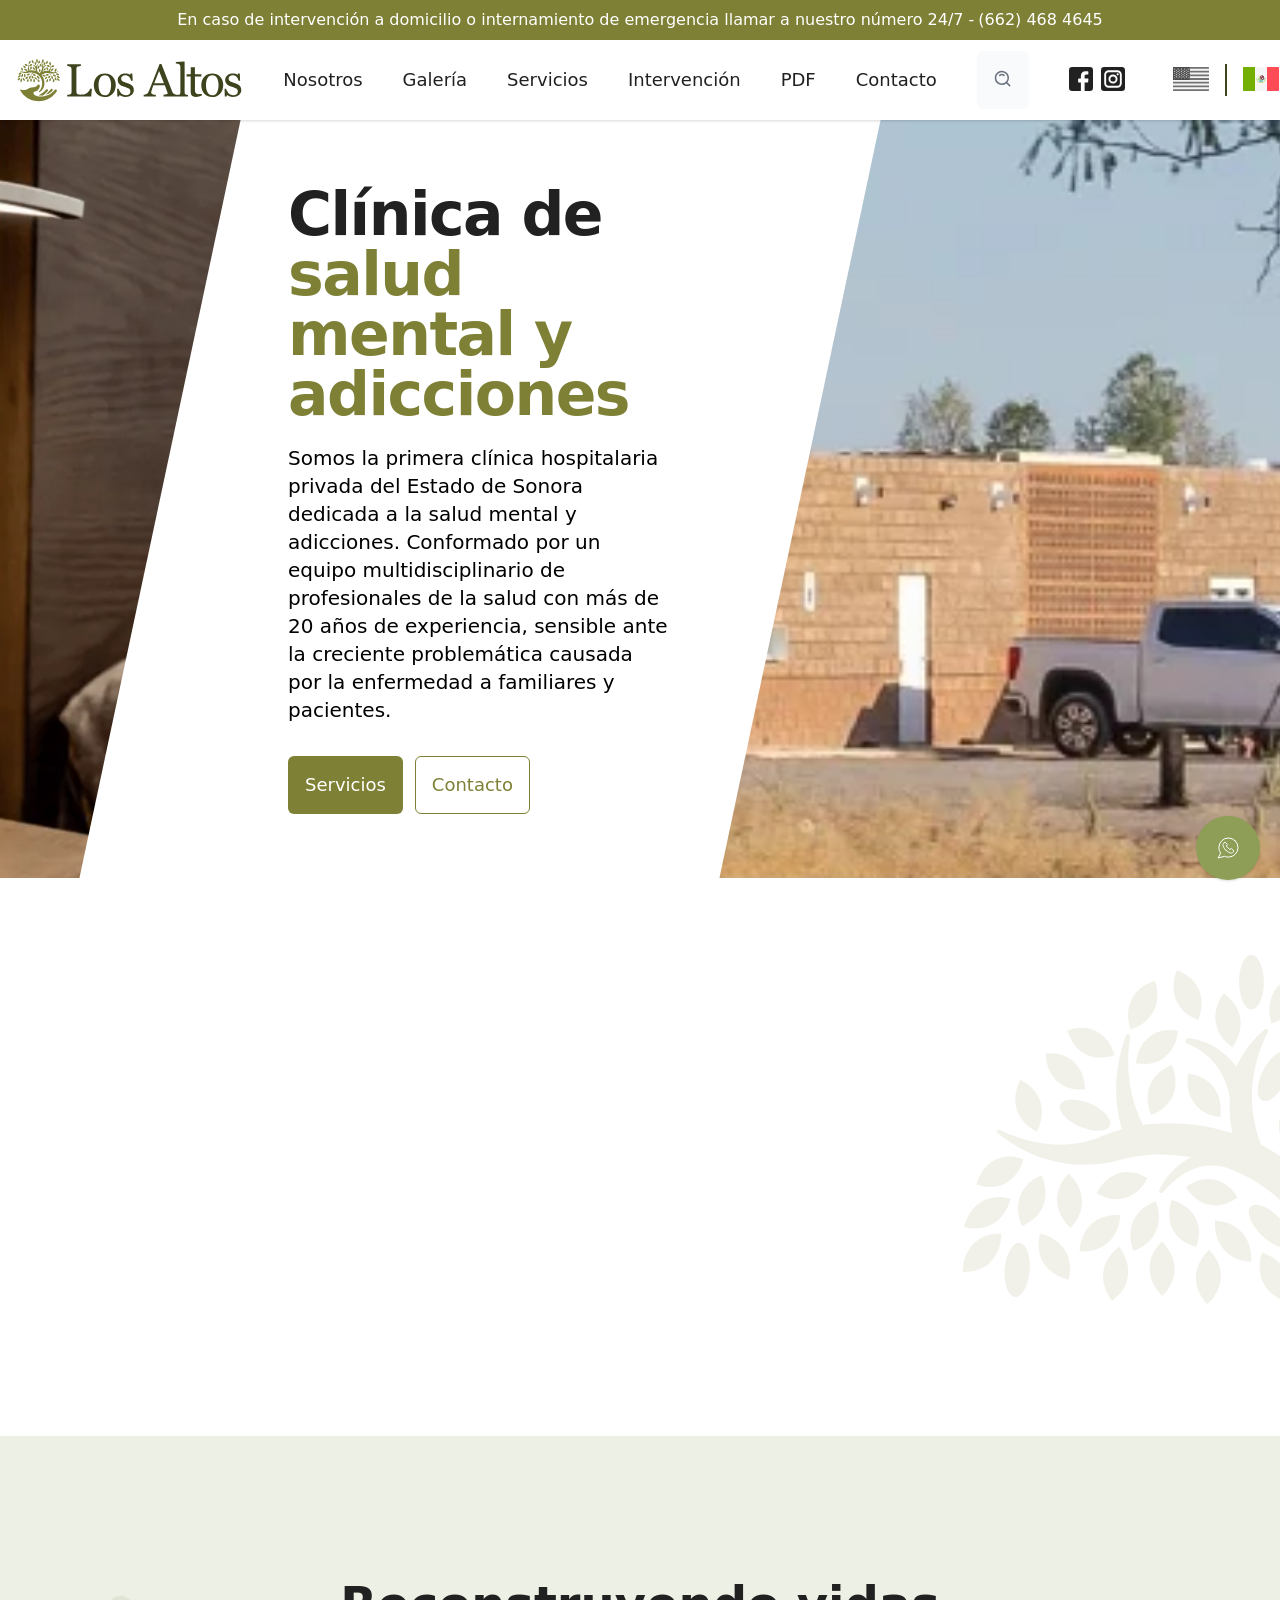
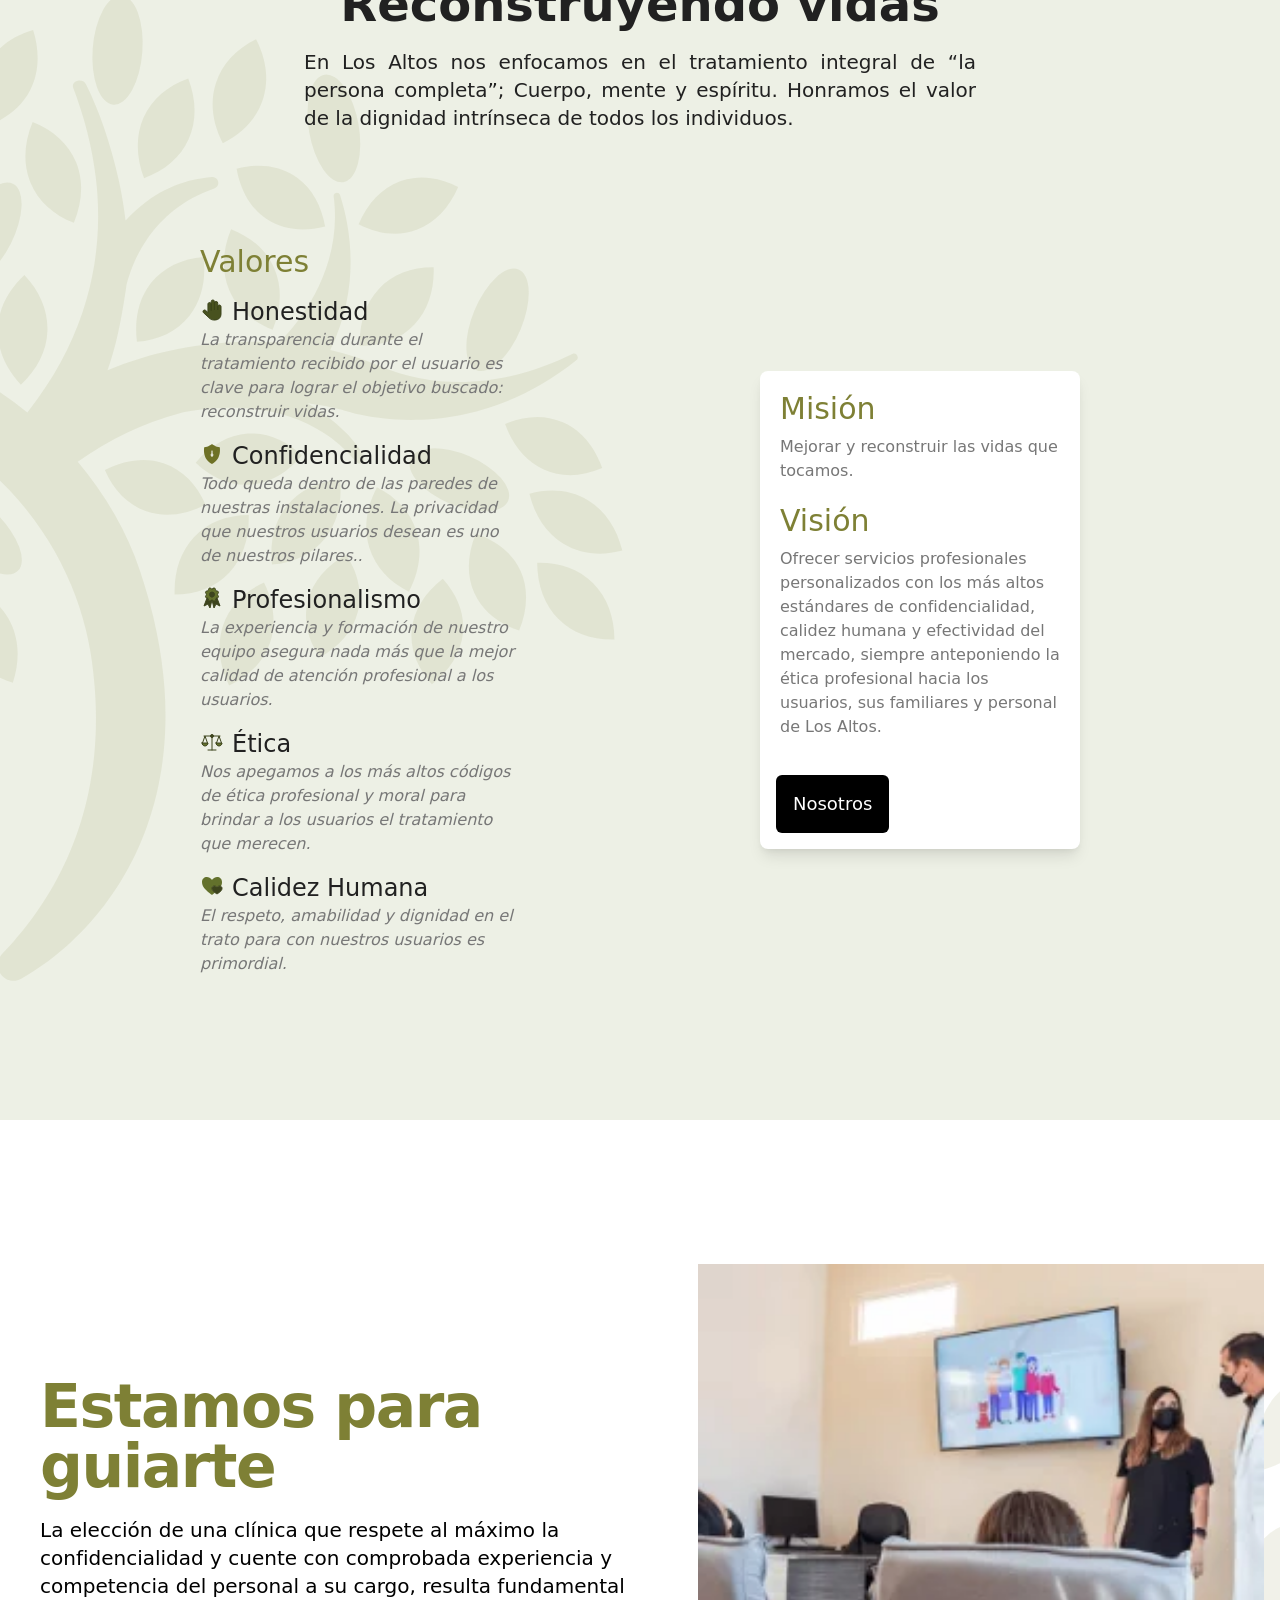
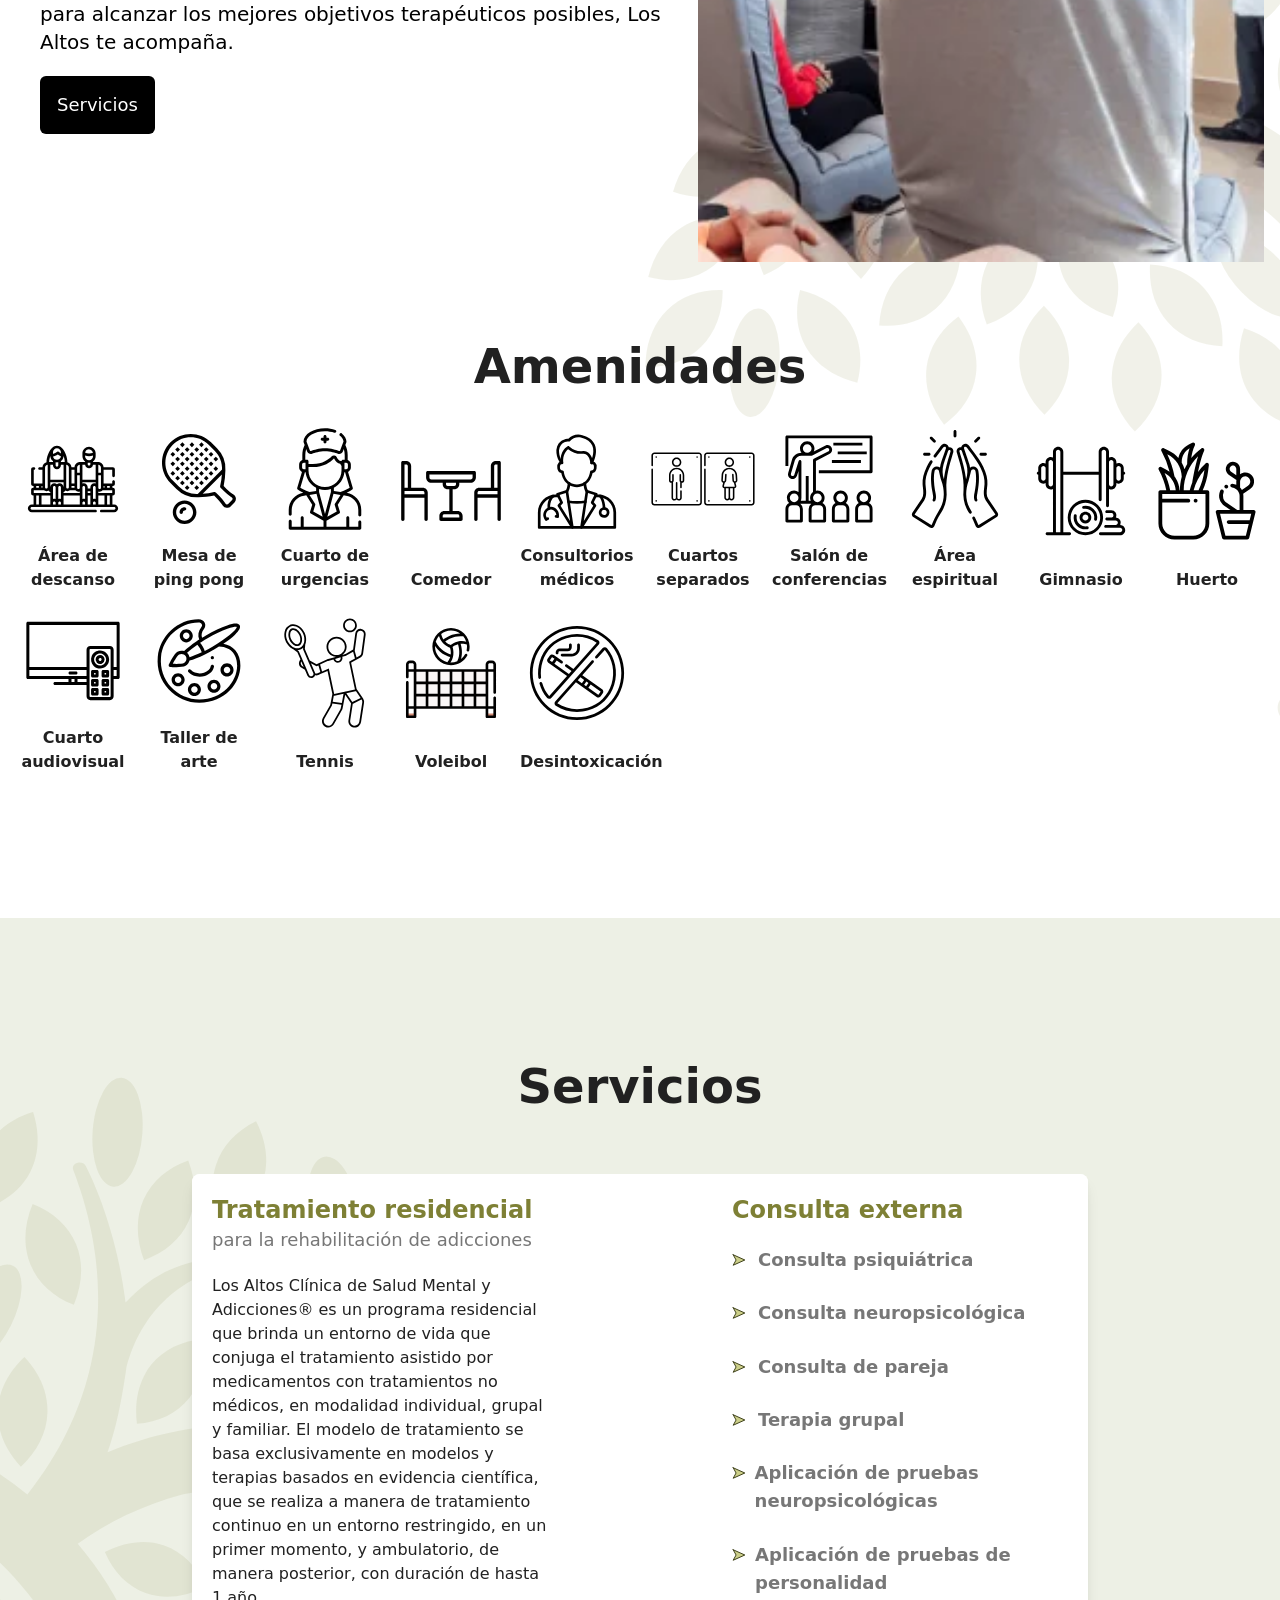
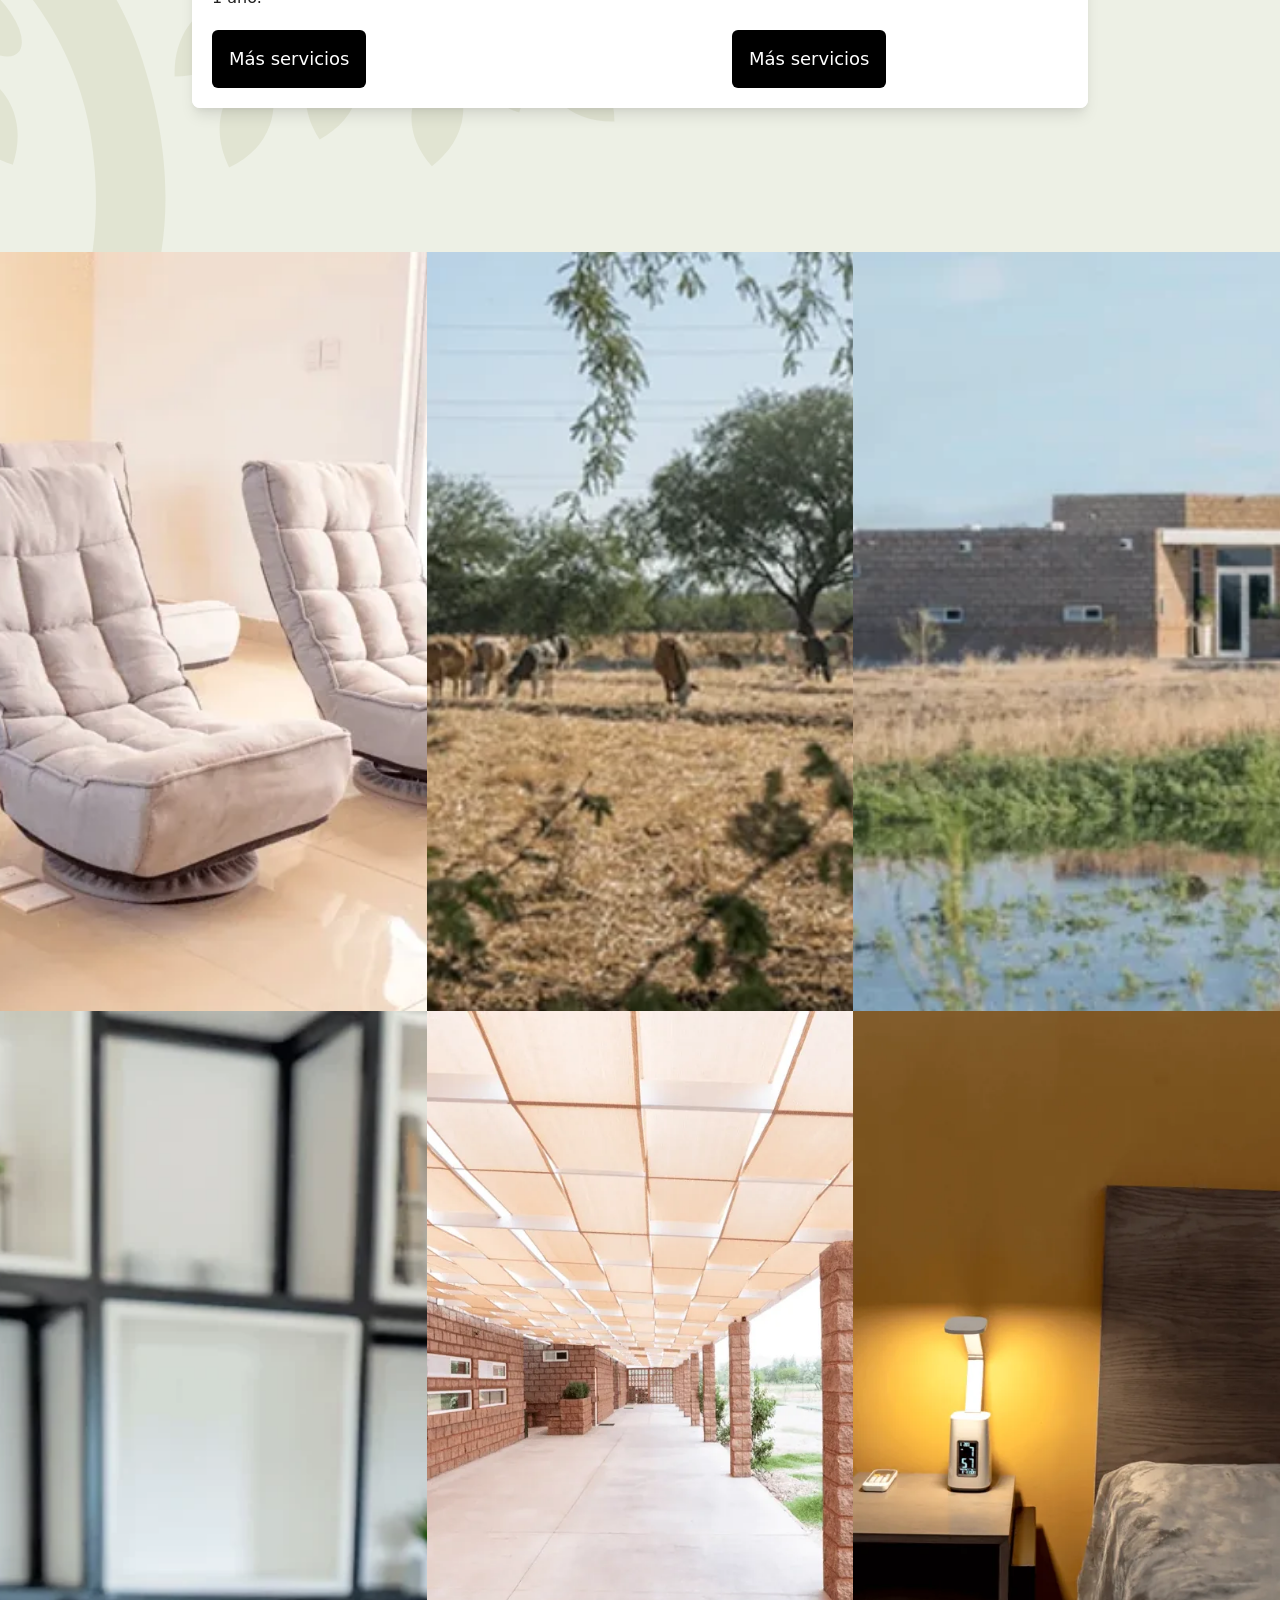
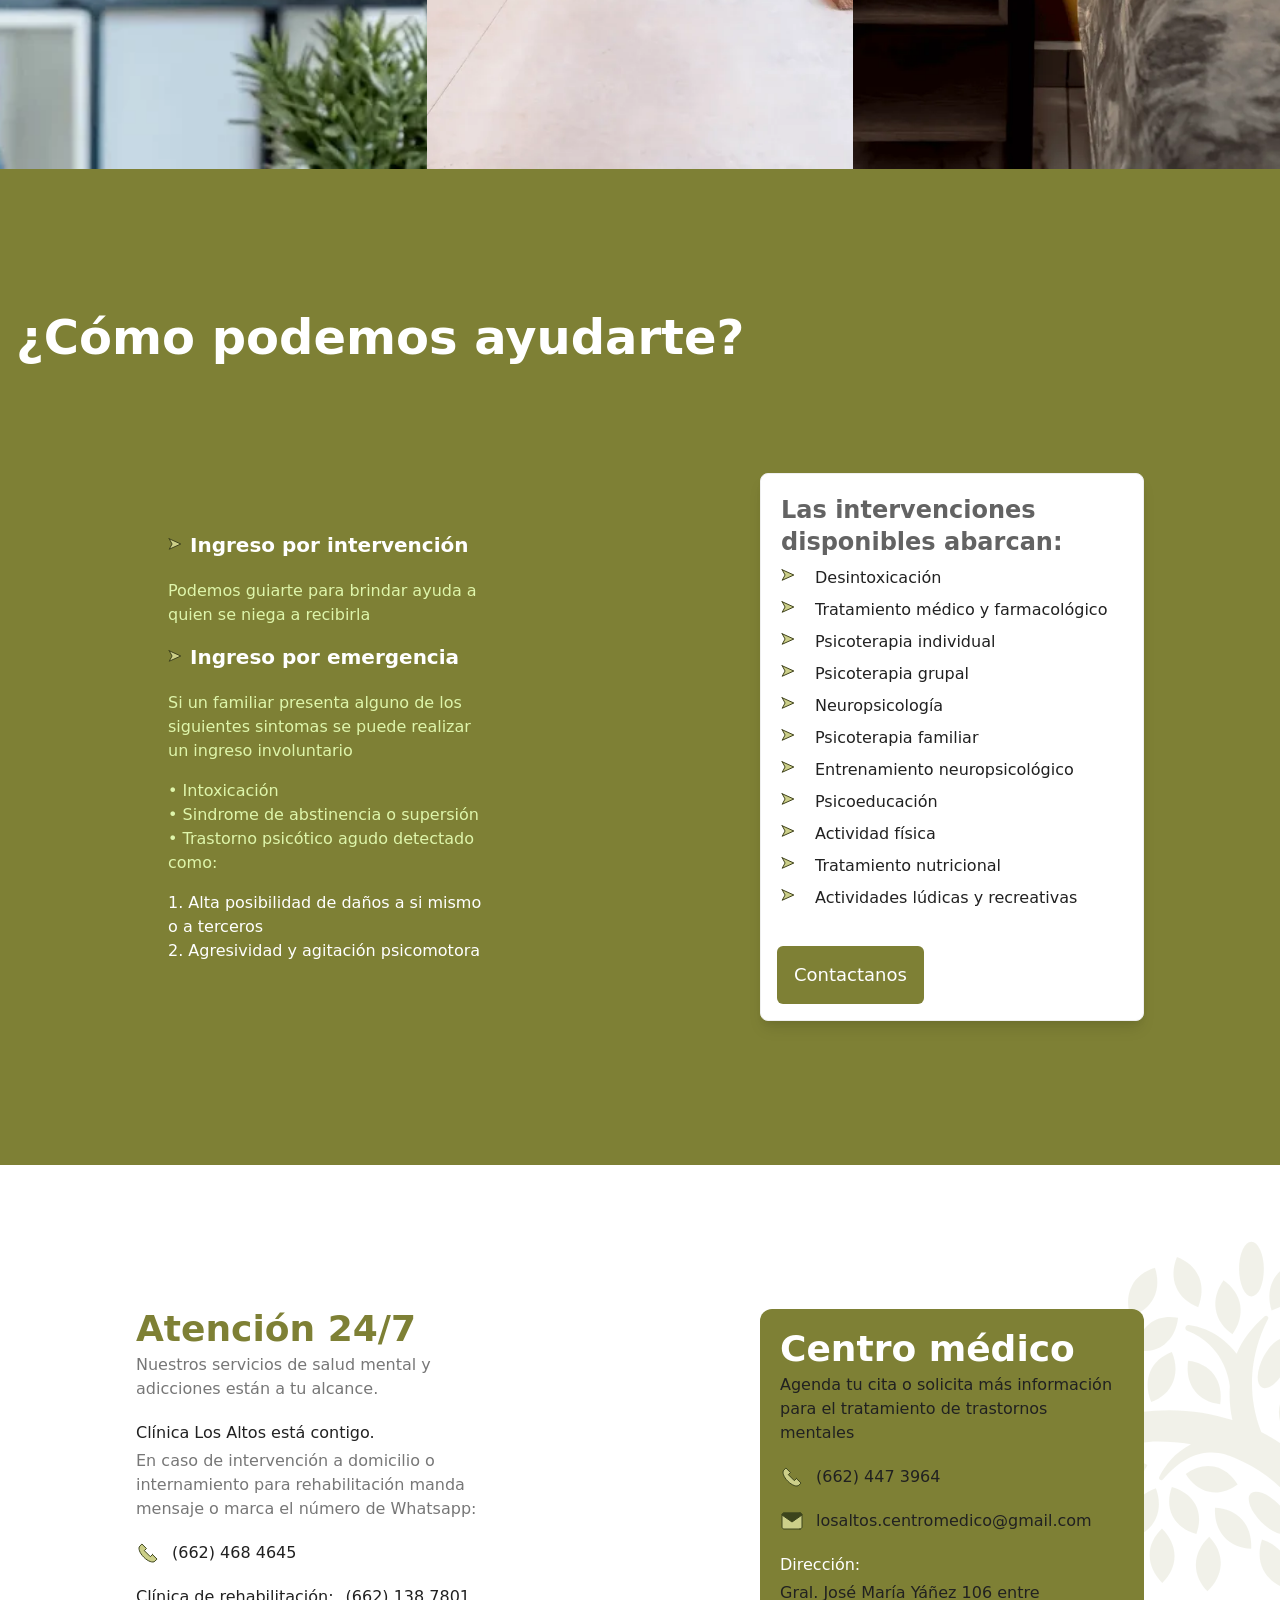
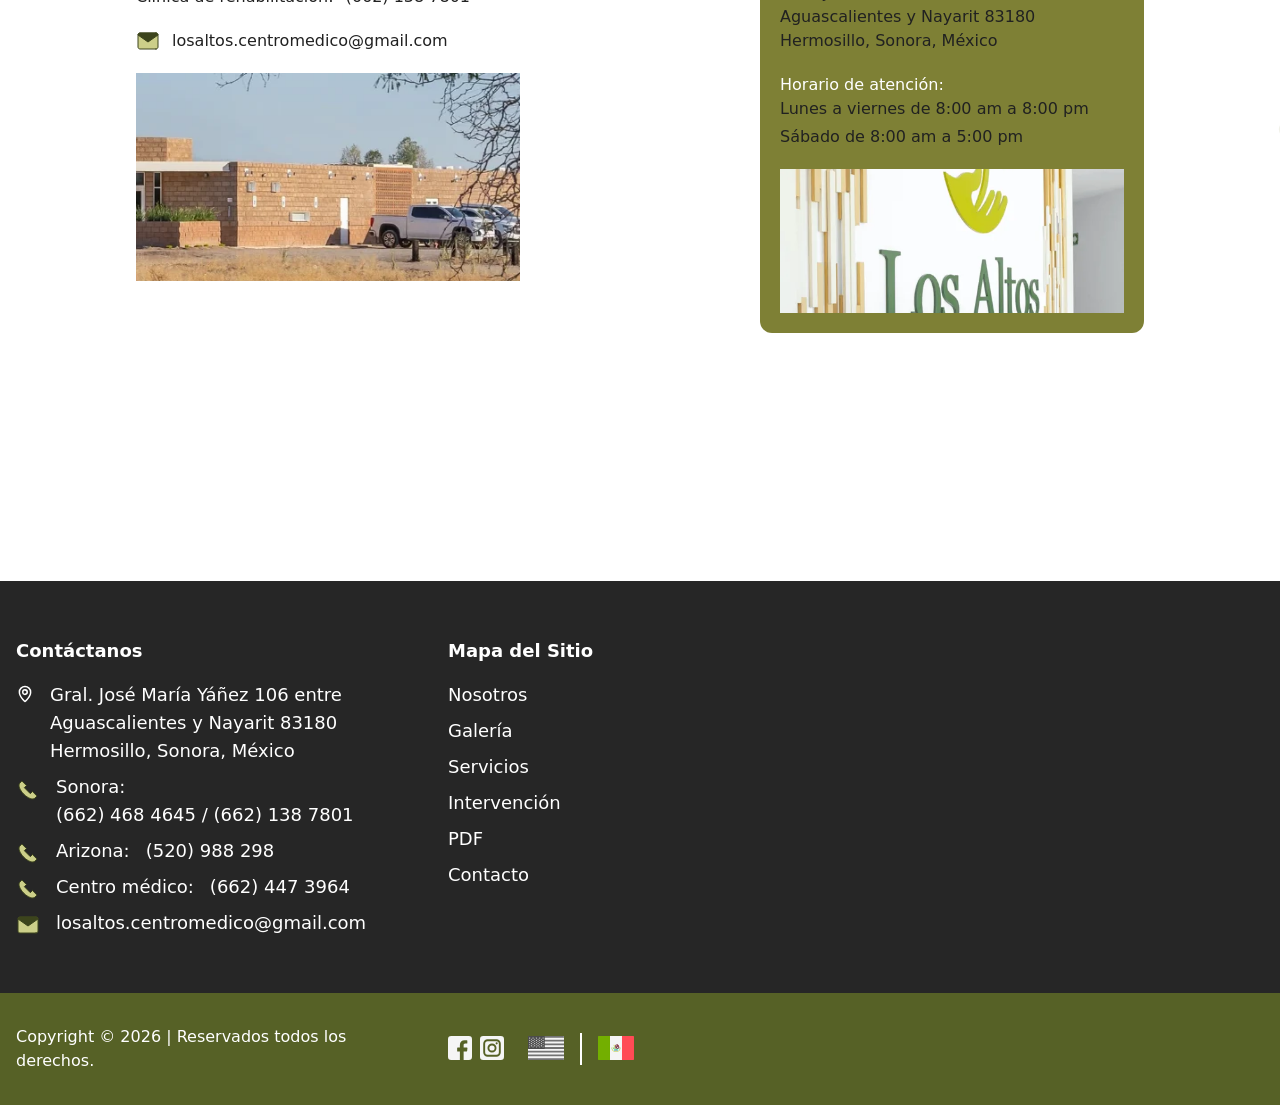
==== commit 4e8c8b64: "Iguala inicio y páginas internas a las capturas del sitio original Encabezados con foto, galería en " ====
--- a/index.html
+++ b/index.html
@@ -478,7 +478,7 @@
           xl:items-center xl:space-x-12
           text-3xl
           xl:text-2xl
-        "><div class="flex space-x-2"><a href="https://www.facebook.com/ClinicaLosAltosMX" target="_blank" rel="noopener" class="hover:text-secondary"><span class="sr-only">Navegar a facebook</span><svg data-v-32136eeb="" xmlns="http://www.w3.org/2000/svg" viewBox="0 0 24 24" class="CustomIcon"><path fill="currentColor" d="M20.765 0H3.245A3.233 3.233 0 000 3.233v17.532A3.233 3.233 0 003.235 24h8.64l.015-8.575H9.667a.526.526 0 01-.525-.526v-2.765a.523.523 0 01.525-.525h2.213V8.938c0-3.101 1.894-4.8 4.658-4.8h2.27a.526.526 0 01.526.525v2.33a.526.526 0 01-.525.526h-1.392c-1.505 0-1.795.72-1.795 1.764v2.314h3.304a.524.524 0 01.514.597l-.32 2.765a.525.525 0 01-.522.466h-2.962L15.622 24h5.143A3.232 3.232 0 0024 20.767V3.233A3.233 3.233 0 0020.765 0z"></path></svg></a><a href="https://www.instagram.com/clinicalosaltos/" target="_blank" rel="noopener" class="hover:text-secondary"><span class="sr-only">Navegar a instagram</span><svg data-v-32136eeb="" xmlns="http://www.w3.org/2000/svg" viewBox="0 0 24 24" class="CustomIcon"><defs><clippath id="clipInsta"><path fill="currentColor" d="M0 0h24v24H0z"></path></clippath></defs><g fill="currentColor" clip-path="url(#clipInsta)"><path d="M20.765 0H3.245A3.233 3.233 0 000 3.233v17.532A3.233 3.233 0 003.235 24h17.52A3.233 3.233 0 0024 20.767V3.233A3.233 3.233 0 0020.765 0zm0 16.346a4.43 4.43 0 01-4.416 4.428H7.654a4.433 4.433 0 01-4.428-4.428V7.654a4.435 4.435 0 014.428-4.428h8.695a4.433 4.433 0 014.425 4.428l-.01 8.692z"></path><path d="M16.349 5.136H7.653a2.518 2.518 0 00-2.517 2.517v8.693a2.52 2.52 0 002.517 2.52h8.696a2.522 2.522 0 002.517-2.52V7.653a2.52 2.52 0 00-2.517-2.517zm-4.35 11.383a4.519 4.519 0 114.52-4.52 4.526 4.526 0 01-4.52 4.52zm4.666-8.105a1.07 1.07 0 110-2.14 1.07 1.07 0 010 2.14z"></path><path d="M12 9.392a2.611 2.611 0 100 5.222 2.611 2.611 0 000-5.222z"></path></g></svg></a></div><div><div class="flex space-x-4 text-secondary"><a class="text-2xl cursor-pointer pr-4 border-r-2 border-current"><svg data-v-32136eeb="" xmlns="http://www.w3.org/2000/svg" viewBox="0 0 30 20" class="CustomIcon hover:filter-none filter grayscale"><path fill="#F5F5F5" d="M29.484 20H.516A.521.521 0 010 19.475V.525C0 .239.234 0 .516 0h28.962c.288 0 .516.239.516.525v18.95a.512.512 0 01-.51.525z"></path><path fill="#FF4B55" d="M30 1.538H0V.525C0 .239.234 0 .516 0h28.962c.288 0 .516.239.516.525L30 1.538zM30 6.154H0v1.538h30V6.154zM30 3.077H0v1.538h30V3.077zM30 10.77H.516A.521.521 0 010 10.243V9.231h30v1.538zM30 15.385H0v1.538h30v-1.538zM29.484 20H.516A.521.521 0 010 19.475v-1.014h30v1.014a.521.521 0 01-.516.525zM30 12.308H0v1.538h30v-1.538z"></path><path fill="#41479B" d="M13.447 0H.516A.525.525 0 000 .525v9.72a.52.52 0 00.516.524h12.931a.521.521 0 00.516-.524V.524A.521.521 0 0013.447 0z"></path><path fill="#F5F5F5" d="M1.453 1.21l.117.352h.364c.046 0 .064.06.029.09l-.293.22.111.352c.012.048-.035.084-.076.054l-.293-.215-.293.215c-.04.03-.088-.012-.076-.054l.111-.352-.293-.22c-.035-.03-.017-.09.03-.09h.363l.117-.351c.006-.048.065-.048.082 0zM1.453 3.035l.117.352h.364c.046 0 .064.06.029.09l-.293.22.111.352c.012.048-.035.083-.076.054l-.293-.215-.293.215c-.04.03-.088-.012-.076-.054l.111-.352-.293-.22c-.035-.03-.017-.09.03-.09h.363l.117-.352c.006-.042.065-.042.082 0zM1.453 4.866l.117.352h.364c.046 0 .064.06.029.09l-.293.22.111.352c.012.047-.035.083-.076.053l-.293-.214-.293.214c-.04.03-.088-.012-.076-.053l.111-.352-.293-.22c-.035-.03-.017-.09.03-.09h.363l.117-.352c.006-.048.065-.048.082 0zM1.453 6.69l.117.352h.364c.046 0 .064.06.029.09l-.293.22.111.352c.012.048-.035.084-.076.054l-.293-.215-.293.215c-.04.03-.088-.012-.076-.054l.111-.351-.293-.221c-.035-.03-.017-.09.03-.09h.363l.117-.351c.006-.042.065-.042.082 0zM1.453 8.521l.117.352h.364c.046 0 .064.06.029.09l-.293.22.111.352c.012.048-.035.084-.076.054l-.293-.215-.293.215c-.04.03-.088-.012-.076-.054l.111-.352-.293-.22c-.035-.03-.017-.09.03-.09h.363l.117-.352c.006-.047.065-.047.082 0zM2.848 2.105l.117.352h.363c.047 0 .065.06.03.09l-.294.22.112.352c.011.048-.035.083-.076.053l-.293-.214-.293.214c-.041.03-.088-.011-.076-.053l.11-.352-.292-.22c-.035-.03-.018-.09.03-.09h.362l.118-.352c.005-.048.064-.048.082 0zM2.848 3.93l.117.352h.363c.047 0 .065.06.03.089l-.294.22.112.352c.011.048-.035.084-.076.054l-.293-.215-.293.215c-.041.03-.088-.012-.076-.054l.11-.351-.292-.221c-.035-.03-.018-.09.03-.09h.362l.118-.351c.005-.042.064-.042.082 0zM2.848 5.76l.117.352h.363c.047 0 .065.06.03.09l-.294.22.112.352c.011.048-.035.084-.076.054l-.293-.215-.293.215c-.041.03-.088-.012-.076-.054l.11-.352-.292-.22c-.035-.03-.018-.09.03-.09h.362l.118-.352c.005-.047.064-.047.082 0zM2.848 7.591l.117.352h.363c.047 0 .065.06.03.09l-.294.22.112.352c.011.047-.035.083-.076.053l-.293-.214-.293.214c-.041.03-.088-.012-.076-.053l.11-.352-.292-.22c-.035-.03-.018-.09.03-.09h.362l.118-.352c.005-.048.064-.048.082 0zM4.242 1.21l.117.352h.364c.047 0 .064.06.029.09l-.293.22.111.352c.012.048-.035.084-.076.054l-.293-.215-.293.215c-.04.03-.088-.012-.076-.054l.111-.352-.293-.22c-.035-.03-.017-.09.03-.09h.363l.117-.351c0-.048.065-.048.082 0zM4.242 3.035l.117.352h.364c.047 0 .064.06.029.09l-.299.22.111.352c.012.048-.035.083-.076.054l-.293-.215-.293.215c-.04.03-.088-.012-.076-.054l.112-.352-.293-.22c-.036-.03-.018-.09.029-.09h.363l.117-.352c.006-.042.07-.042.088 0zM4.242 4.866l.117.352h.364c.047 0 .064.06.029.09l-.293.22.111.352c.012.047-.035.083-.076.053l-.293-.214-.293.214c-.04.03-.088-.012-.076-.053l.111-.352-.293-.22c-.035-.03-.017-.09.03-.09h.363l.117-.352c0-.048.065-.048.082 0zM4.242 6.69l.117.352h.364c.047 0 .064.06.029.09l-.293.22.111.352c.012.048-.035.084-.076.054l-.293-.215-.293.215c-.04.03-.088-.012-.076-.054l.111-.351-.293-.221c-.035-.03-.017-.09.03-.09h.363l.117-.351c0-.042.065-.042.082 0zM4.242 8.521l.117.352h.364c.047 0 .064.06.029.09l-.293.22.111.352c.012.048-.035.084-.076.054l-.293-.215-.293.215c-.04.03-.088-.012-.076-.054l.111-.352-.293-.22c-.035-.03-.017-.09.03-.09h.363l.117-.352c0-.047.065-.047.082 0zM5.637 2.105l.117.352h.363c.047 0 .065.06.03.09l-.293.22.11.352c.013.048-.034.083-.075.053l-.293-.214-.293.214c-.041.03-.088-.011-.076-.053l.11-.352-.292-.22c-.035-.03-.018-.09.03-.09h.363l.117-.352c0-.048.064-.048.082 0zM5.637 3.93l.117.352h.363c.047 0 .065.06.03.089l-.293.22.11.352c.013.048-.034.084-.075.054l-.293-.215-.293.215c-.041.03-.088-.012-.076-.054l.11-.351-.292-.221c-.035-.03-.018-.09.03-.09h.363l.117-.351c0-.042.064-.042.082 0zM5.637 5.76l.117.352h.363c.047 0 .065.06.03.09l-.293.22.11.352c.013.048-.034.084-.075.054l-.293-.215-.293.215c-.041.03-.088-.012-.076-.054l.11-.352-.292-.22c-.035-.03-.018-.09.03-.09h.363l.117-.352c0-.047.064-.047.082 0zM5.637 7.591l.117.352h.363c.047 0 .065.06.03.09l-.293.22.11.352c.013.047-.034.083-.075.053l-.293-.214-.293.214c-.041.03-.088-.012-.076-.053l.11-.352-.292-.22c-.035-.03-.018-.09.03-.09h.363l.117-.352c0-.048.064-.048.082 0zM7.031 1.21l.117.352h.364c.047 0 .064.06.029.09l-.293.22.111.352c.012.048-.035.084-.076.054l-.293-.215-.293.215c-.04.03-.088-.012-.076-.054l.111-.352-.293-.22c-.035-.03-.017-.09.03-.09h.363l.117-.351c0-.048.065-.048.082 0zM7.031 3.035l.117.352h.364c.047 0 .064.06.029.09l-.293.22.111.352c.012.048-.035.083-.076.054l-.293-.215-.293.215c-.04.03-.088-.012-.076-.054l.111-.352-.293-.22c-.035-.03-.017-.09.03-.09h.363l.117-.352c0-.042.065-.042.082 0zM7.031 4.866l.117.352h.364c.047 0 .064.06.029.09l-.293.22.111.352c.012.047-.035.083-.076.053L6.99 5.72l-.293.214c-.04.03-.088-.012-.076-.053l.111-.352-.293-.22c-.035-.03-.017-.09.03-.09h.363l.117-.352c0-.048.065-.048.082 0zM7.031 6.69l.117.352h.364c.047 0 .064.06.029.09l-.293.22.111.352c.012.048-.035.084-.076.054l-.293-.215-.293.215c-.04.03-.088-.012-.076-.054l.111-.351-.293-.221c-.035-.03-.017-.09.03-.09h.363l.117-.351c0-.042.065-.042.082 0zM7.031 8.521l.117.352h.364c.047 0 .064.06.029.09l-.293.22.111.352c.012.048-.035.084-.076.054l-.293-.215-.293.215c-.04.03-.088-.012-.076-.054l.111-.352-.293-.22c-.035-.03-.017-.09.03-.09h.363l.117-.352c0-.047.065-.047.082 0zM8.426 2.105l.117.352h.363c.047 0 .065.06.03.09l-.293.22.11.352c.013.048-.034.083-.075.053l-.293-.214-.293.214c-.041.03-.088-.011-.076-.053l.111-.352-.293-.22c-.035-.03-.018-.09.03-.09h.363l.117-.352c0-.048.064-.048.082 0zM8.426 3.93l.117.352h.363c.047 0 .065.06.03.089l-.293.22.11.352c.013.048-.034.084-.075.054l-.293-.215-.293.215c-.041.03-.088-.012-.076-.054l.111-.351-.293-.221c-.035-.03-.018-.09.03-.09h.363l.117-.351c0-.042.064-.042.082 0zM8.426 5.76l.117.352h.363c.047 0 .065.06.03.09l-.293.22.11.352c.013.048-.034.084-.075.054l-.293-.215-.293.215c-.041.03-.088-.012-.076-.054l.111-.352-.293-.22c-.035-.03-.018-.09.03-.09h.363l.117-.352c0-.047.064-.047.082 0zM8.426 7.591l.117.352h.363c.047 0 .065.06.03.09l-.293.22.11.352c.013.047-.034.083-.075.053l-.293-.214-.293.214c-.041.03-.088-.012-.076-.053l.111-.352-.293-.22c-.035-.03-.018-.09.03-.09h.363l.117-.352c0-.048.064-.048.082 0zM9.814 1.21l.118.352h.363c.047 0 .064.06.03.09l-.294.22.112.352c.011.048-.036.084-.077.054l-.293-.215-.293.215c-.04.03-.087-.012-.076-.054l.112-.352-.293-.22c-.035-.03-.018-.09.029-.09h.363l.117-.351c.006-.048.07-.048.082 0zM9.814 3.035l.118.352h.363c.047 0 .064.06.03.09l-.294.22.112.352c.011.048-.036.083-.077.054l-.293-.215-.293.215c-.04.03-.087-.012-.076-.054l.112-.352-.293-.22c-.035-.03-.018-.09.029-.09h.363l.117-.352c.006-.042.07-.042.082 0zM9.814 4.866l.118.352h.363c.047 0 .064.06.03.09l-.294.22.112.352c.011.047-.036.083-.077.053l-.293-.214-.293.214c-.04.03-.087-.012-.076-.053l.112-.352-.293-.22c-.035-.03-.018-.09.029-.09h.363l.117-.352c.006-.048.07-.048.082 0zM9.814 6.69l.118.352h.363c.047 0 .064.06.03.09l-.294.22.112.352c.011.048-.036.084-.077.054l-.293-.215-.293.215c-.04.03-.087-.012-.076-.054l.112-.351-.293-.221c-.035-.03-.018-.09.029-.09h.363l.117-.351c.006-.042.07-.042.082 0zM9.814 8.521l.118.352h.363c.047 0 .064.06.03.09l-.294.22.112.352c.011.048-.036.084-.077.054l-.293-.215-.293.215c-.04.03-.087-.012-.076-.054l.112-.352-.293-.22c-.035-.03-.018-.09.029-.09h.363l.117-.352c.006-.047.07-.047.082 0zM11.209 2.105l.117.352h.364c.046 0 .064.06.029.09l-.293.22.111.352c.012.048-.035.083-.076.053l-.293-.214-.293.214c-.041.03-.088-.011-.076-.053l.111-.352-.293-.22c-.035-.03-.017-.09.03-.09h.363l.117-.352c.006-.048.07-.048.082 0zM11.209 3.93l.117.352h.364c.046 0 .064.06.029.089l-.293.22.111.352c.012.048-.035.084-.076.054l-.293-.215-.293.215c-.041.03-.088-.012-.076-.054l.111-.351-.293-.221c-.035-.03-.017-.09.03-.09h.363l.117-.351c.006-.042.07-.042.082 0zM11.209 5.76l.117.352h.364c.046 0 .064.06.029.09l-.293.22.111.352c.012.048-.035.084-.076.054l-.293-.215-.293.215c-.041.03-.088-.012-.076-.054l.111-.352-.293-.22c-.035-.03-.017-.09.03-.09h.363l.117-.352c.006-.047.07-.047.082 0zM11.209 7.591l.117.352h.364c.046 0 .064.06.029.09l-.293.22.111.352c.012.047-.035.083-.076.053l-.293-.214-.293.214c-.041.03-.088-.012-.076-.053l.111-.352-.293-.22c-.035-.03-.017-.09.03-.09h.363l.117-.352c.006-.048.07-.048.082 0zM12.604 1.21l.117.352h.363c.047 0 .064.06.03.09l-.294.22.112.352c.011.048-.036.084-.077.054l-.293-.215-.292.215c-.041.03-.088-.012-.077-.054l.112-.352-.293-.22c-.035-.03-.018-.09.029-.09h.363l.117-.351c.006-.048.07-.048.082 0zM12.604 3.035l.117.352h.363c.047 0 .064.06.03.09l-.294.22.112.352c.011.048-.036.083-.077.054l-.293-.215-.292.215c-.041.03-.088-.012-.077-.054l.112-.352-.293-.22c-.035-.03-.018-.09.029-.09h.363l.117-.352c.006-.042.07-.042.082 0zM12.604 4.866l.117.352h.363c.047 0 .064.06.03.09l-.294.22.112.352c.011.047-.036.083-.077.053l-.293-.214-.292.214c-.041.03-.088-.012-.077-.053l.112-.352-.293-.22c-.035-.03-.018-.09.029-.09h.363l.117-.352c.006-.048.07-.048.082 0zM12.604 6.69l.117.352h.363c.047 0 .064.06.03.09l-.294.22.112.352c.011.048-.036.084-.077.054l-.293-.215-.292.215c-.041.03-.088-.012-.077-.054l.112-.351-.293-.221c-.035-.03-.018-.09.029-.09h.363l.117-.351c.006-.042.07-.042.082 0zM12.604 8.521l.117.352h.363c.047 0 .064.06.03.09l-.294.22.112.352c.011.048-.036.084-.077.054l-.293-.215-.292.215c-.041.03-.088-.012-.077-.054l.112-.352-.293-.22c-.035-.03-.018-.09.029-.09h.363l.117-.352c.006-.047.07-.047.082 0z"></path></svg></a><a class="text-2xl pointer-events-none"><svg data-v-32136eeb="" xmlns="http://www.w3.org/2000/svg" viewBox="0 0 30 20" class="CustomIcon hover:filter-none"><path fill="#73AF00" d="M10.002 19.994H.516A.52.52 0 010 19.469V.525C0 .238.234 0 .516 0h9.48v19.994h.006z"></path><path fill="#F5F5F5" d="M20.004 0H10.002v20h10.002V0z"></path><path fill="#FF4B55" d="M29.484 19.994h-9.486V0h9.48a.52.52 0 01.516.525v18.944a.512.512 0 01-.51.525z"></path><path fill="#FFD250" d="M15.89 10.468l-.89.453v.453h.445l.446-.906z"></path><path fill="#00C3A0" d="M15 12.513a.225.225 0 01-.223-.227v-.906c0-.125.1-.226.223-.226s.223.1.223.226v.906c0 .125-.1.227-.223.227z"></path><path fill="#00C3A0" d="M15 11.607a3.486 3.486 0 01-2.385-.966.235.235 0 01-.012-.322.225.225 0 01.317-.012c.58.542 1.318.84 2.08.84s1.5-.298 2.08-.846a.226.226 0 01.316.012.236.236 0 01-.011.322 3.466 3.466 0 01-2.385.972z"></path><path fill="#00AADC" d="M15 12.513a2.878 2.878 0 01-1.6-.49l.246-.375a2.455 2.455 0 002.707 0l.247.376a2.878 2.878 0 01-1.6.489z"></path><path fill="#732D37" d="M14.648 9.448l-.492.775-.088.257 1.284-.304-.704-.728z"></path><path fill="#AAD264" d="M13.635 10.73c-.592 0-1.295-.506-1.483-1.627l.44-.078c.158.936.72 1.252 1.06 1.252.106 0 .211-.041.223-.113.012-.09.012-.113-.223-.19-.129-.043-.27-.096-.369-.21-.41-.476.147-.977.41-1.216.047-.041.065-.077.059-.095-.012-.042-.1-.095-.2-.095-.28 0-.497-.161-.562-.424a.61.61 0 01.293-.68l.205.406c-.053.03-.076.114-.064.167.006.024.017.078.129.078.275 0 .533.167.615.387.035.096.088.346-.182.59-.293.269-.468.465-.369.579.024.023.117.06.176.077.2.072.574.197.522.674-.036.298-.293.506-.65.518h-.03z"></path><path fill="#874150" d="M15.445 8.203s.446-.906-.445-1.36c0 0 3.123-.452 2.678 3.631-.293-.239-.727-.674-.885-1.02l-1.348-.792v-.46z"></path><path fill="#732D37" d="M15 9.109l2.232 1.359-.89.453L15 9.561V9.11z"></path><path fill="#783C46" d="M14.11 7.744c.245 0 .445.202.445.453a.9.9 0 00-.164 1.025l.1.203c.04.083.099.16.163.232l1.237 1.258v-.626c0-.78-.182-1.55-.522-2.253a1.342 1.342 0 00-1.195-.751h-.065v.459z"></path><path fill="#FFD250" d="M14.11 7.29l-.446.454v.453s.533-.275.71-.364c.122-.06.099-.203.028-.274-.058-.048-.293-.268-.293-.268z"></path><path fill="#AAD264" d="M15 13.419c-2.092 0-3.791-1.729-3.791-3.857h.445c0 1.878 1.5 3.404 3.346 3.404s3.346-1.526 3.346-3.404h.445c0 2.128-1.7 3.857-3.791 3.857z"></path><path fill="#FFE15A" d="M11.678 11.22a.307.307 0 00.304-.31.307.307 0 00-.304-.31.307.307 0 00-.305.31c0 .17.136.31.305.31zM12.346 12.304a.307.307 0 00.304-.31.307.307 0 00-.304-.31.307.307 0 00-.305.31c0 .171.136.31.305.31zM13.435 13.127a.307.307 0 00.305-.31.307.307 0 00-.305-.31.307.307 0 00-.304.31c0 .17.136.31.304.31zM18.352 11.22a.307.307 0 00.304-.31.307.307 0 00-.304-.31.307.307 0 00-.305.31c0 .17.136.31.305.31zM17.684 12.304a.307.307 0 00.304-.31.307.307 0 00-.304-.31.307.307 0 00-.305.31c0 .171.136.31.305.31zM16.594 13.127a.307.307 0 00.304-.31.307.307 0 00-.304-.31.307.307 0 00-.305.31c0 .17.136.31.305.31z"></path><path fill="#FFB478" d="M15.223 12.74h-.446a.449.449 0 01-.445-.454c0-.25.2-.453.445-.453h.446a.45.45 0 01.445.453c0 .25-.2.453-.445.453z"></path><path fill="#9B4B5A" d="M16.793 9.449c.146.447.463.852.885 1.019C18.123 6.385 15 6.838 15 6.838c2.232 0 1.793 2.61 1.793 2.61z"></path></svg></a></div></div></div></div></div><!----></header><main id="main" class="flex-1"><div style="opacity: 1;"><section id="home-0"><div class="relative overflow-hidden"><div class="absolute w-full h-full"><div class="hidden lg:grid lg:grid-cols-2 xl:grid-cols-3 h-full"><div class="relative hidden xl:block"><img src="img/recepcion-logo.webp" alt="" class="absolute h-full w-full object-cover"></div><div class="lg:col-start-2 xl:col-start-2 xl:col-span-2 relative"><img src="img/area-ping-pong.webp" alt="" class="absolute h-full w-full object-cover"></div></div></div><div class="relative flex justify-center"><div class="
+        "><div class="flex space-x-2"><a href="https://www.facebook.com/ClinicaLosAltosMX" target="_blank" rel="noopener" class="hover:text-secondary"><span class="sr-only">Navegar a facebook</span><svg data-v-32136eeb="" xmlns="http://www.w3.org/2000/svg" viewBox="0 0 24 24" class="CustomIcon"><path fill="currentColor" d="M20.765 0H3.245A3.233 3.233 0 000 3.233v17.532A3.233 3.233 0 003.235 24h8.64l.015-8.575H9.667a.526.526 0 01-.525-.526v-2.765a.523.523 0 01.525-.525h2.213V8.938c0-3.101 1.894-4.8 4.658-4.8h2.27a.526.526 0 01.526.525v2.33a.526.526 0 01-.525.526h-1.392c-1.505 0-1.795.72-1.795 1.764v2.314h3.304a.524.524 0 01.514.597l-.32 2.765a.525.525 0 01-.522.466h-2.962L15.622 24h5.143A3.232 3.232 0 0024 20.767V3.233A3.233 3.233 0 0020.765 0z"></path></svg></a><a href="https://www.instagram.com/clinicalosaltos/" target="_blank" rel="noopener" class="hover:text-secondary"><span class="sr-only">Navegar a instagram</span><svg data-v-32136eeb="" xmlns="http://www.w3.org/2000/svg" viewBox="0 0 24 24" class="CustomIcon"><defs><clippath id="clipInsta"><path fill="currentColor" d="M0 0h24v24H0z"></path></clippath></defs><g fill="currentColor" clip-path="url(#clipInsta)"><path d="M20.765 0H3.245A3.233 3.233 0 000 3.233v17.532A3.233 3.233 0 003.235 24h17.52A3.233 3.233 0 0024 20.767V3.233A3.233 3.233 0 0020.765 0zm0 16.346a4.43 4.43 0 01-4.416 4.428H7.654a4.433 4.433 0 01-4.428-4.428V7.654a4.435 4.435 0 014.428-4.428h8.695a4.433 4.433 0 014.425 4.428l-.01 8.692z"></path><path d="M16.349 5.136H7.653a2.518 2.518 0 00-2.517 2.517v8.693a2.52 2.52 0 002.517 2.52h8.696a2.522 2.522 0 002.517-2.52V7.653a2.52 2.52 0 00-2.517-2.517zm-4.35 11.383a4.519 4.519 0 114.52-4.52 4.526 4.526 0 01-4.52 4.52zm4.666-8.105a1.07 1.07 0 110-2.14 1.07 1.07 0 010 2.14z"></path><path d="M12 9.392a2.611 2.611 0 100 5.222 2.611 2.611 0 000-5.222z"></path></g></svg></a></div><div><div class="flex space-x-4 text-secondary"><a class="text-2xl cursor-pointer pr-4 border-r-2 border-current"><svg data-v-32136eeb="" xmlns="http://www.w3.org/2000/svg" viewBox="0 0 30 20" class="CustomIcon hover:filter-none filter grayscale"><path fill="#F5F5F5" d="M29.484 20H.516A.521.521 0 010 19.475V.525C0 .239.234 0 .516 0h28.962c.288 0 .516.239.516.525v18.95a.512.512 0 01-.51.525z"></path><path fill="#FF4B55" d="M30 1.538H0V.525C0 .239.234 0 .516 0h28.962c.288 0 .516.239.516.525L30 1.538zM30 6.154H0v1.538h30V6.154zM30 3.077H0v1.538h30V3.077zM30 10.77H.516A.521.521 0 010 10.243V9.231h30v1.538zM30 15.385H0v1.538h30v-1.538zM29.484 20H.516A.521.521 0 010 19.475v-1.014h30v1.014a.521.521 0 01-.516.525zM30 12.308H0v1.538h30v-1.538z"></path><path fill="#41479B" d="M13.447 0H.516A.525.525 0 000 .525v9.72a.52.52 0 00.516.524h12.931a.521.521 0 00.516-.524V.524A.521.521 0 0013.447 0z"></path><path fill="#F5F5F5" d="M1.453 1.21l.117.352h.364c.046 0 .064.06.029.09l-.293.22.111.352c.012.048-.035.084-.076.054l-.293-.215-.293.215c-.04.03-.088-.012-.076-.054l.111-.352-.293-.22c-.035-.03-.017-.09.03-.09h.363l.117-.351c.006-.048.065-.048.082 0zM1.453 3.035l.117.352h.364c.046 0 .064.06.029.09l-.293.22.111.352c.012.048-.035.083-.076.054l-.293-.215-.293.215c-.04.03-.088-.012-.076-.054l.111-.352-.293-.22c-.035-.03-.017-.09.03-.09h.363l.117-.352c.006-.042.065-.042.082 0zM1.453 4.866l.117.352h.364c.046 0 .064.06.029.09l-.293.22.111.352c.012.047-.035.083-.076.053l-.293-.214-.293.214c-.04.03-.088-.012-.076-.053l.111-.352-.293-.22c-.035-.03-.017-.09.03-.09h.363l.117-.352c.006-.048.065-.048.082 0zM1.453 6.69l.117.352h.364c.046 0 .064.06.029.09l-.293.22.111.352c.012.048-.035.084-.076.054l-.293-.215-.293.215c-.04.03-.088-.012-.076-.054l.111-.351-.293-.221c-.035-.03-.017-.09.03-.09h.363l.117-.351c.006-.042.065-.042.082 0zM1.453 8.521l.117.352h.364c.046 0 .064.06.029.09l-.293.22.111.352c.012.048-.035.084-.076.054l-.293-.215-.293.215c-.04.03-.088-.012-.076-.054l.111-.352-.293-.22c-.035-.03-.017-.09.03-.09h.363l.117-.352c.006-.047.065-.047.082 0zM2.848 2.105l.117.352h.363c.047 0 .065.06.03.09l-.294.22.112.352c.011.048-.035.083-.076.053l-.293-.214-.293.214c-.041.03-.088-.011-.076-.053l.11-.352-.292-.22c-.035-.03-.018-.09.03-.09h.362l.118-.352c.005-.048.064-.048.082 0zM2.848 3.93l.117.352h.363c.047 0 .065.06.03.089l-.294.22.112.352c.011.048-.035.084-.076.054l-.293-.215-.293.215c-.041.03-.088-.012-.076-.054l.11-.351-.292-.221c-.035-.03-.018-.09.03-.09h.362l.118-.351c.005-.042.064-.042.082 0zM2.848 5.76l.117.352h.363c.047 0 .065.06.03.09l-.294.22.112.352c.011.048-.035.084-.076.054l-.293-.215-.293.215c-.041.03-.088-.012-.076-.054l.11-.352-.292-.22c-.035-.03-.018-.09.03-.09h.362l.118-.352c.005-.047.064-.047.082 0zM2.848 7.591l.117.352h.363c.047 0 .065.06.03.09l-.294.22.112.352c.011.047-.035.083-.076.053l-.293-.214-.293.214c-.041.03-.088-.012-.076-.053l.11-.352-.292-.22c-.035-.03-.018-.09.03-.09h.362l.118-.352c.005-.048.064-.048.082 0zM4.242 1.21l.117.352h.364c.047 0 .064.06.029.09l-.293.22.111.352c.012.048-.035.084-.076.054l-.293-.215-.293.215c-.04.03-.088-.012-.076-.054l.111-.352-.293-.22c-.035-.03-.017-.09.03-.09h.363l.117-.351c0-.048.065-.048.082 0zM4.242 3.035l.117.352h.364c.047 0 .064.06.029.09l-.299.22.111.352c.012.048-.035.083-.076.054l-.293-.215-.293.215c-.04.03-.088-.012-.076-.054l.112-.352-.293-.22c-.036-.03-.018-.09.029-.09h.363l.117-.352c.006-.042.07-.042.088 0zM4.242 4.866l.117.352h.364c.047 0 .064.06.029.09l-.293.22.111.352c.012.047-.035.083-.076.053l-.293-.214-.293.214c-.04.03-.088-.012-.076-.053l.111-.352-.293-.22c-.035-.03-.017-.09.03-.09h.363l.117-.352c0-.048.065-.048.082 0zM4.242 6.69l.117.352h.364c.047 0 .064.06.029.09l-.293.22.111.352c.012.048-.035.084-.076.054l-.293-.215-.293.215c-.04.03-.088-.012-.076-.054l.111-.351-.293-.221c-.035-.03-.017-.09.03-.09h.363l.117-.351c0-.042.065-.042.082 0zM4.242 8.521l.117.352h.364c.047 0 .064.06.029.09l-.293.22.111.352c.012.048-.035.084-.076.054l-.293-.215-.293.215c-.04.03-.088-.012-.076-.054l.111-.352-.293-.22c-.035-.03-.017-.09.03-.09h.363l.117-.352c0-.047.065-.047.082 0zM5.637 2.105l.117.352h.363c.047 0 .065.06.03.09l-.293.22.11.352c.013.048-.034.083-.075.053l-.293-.214-.293.214c-.041.03-.088-.011-.076-.053l.11-.352-.292-.22c-.035-.03-.018-.09.03-.09h.363l.117-.352c0-.048.064-.048.082 0zM5.637 3.93l.117.352h.363c.047 0 .065.06.03.089l-.293.22.11.352c.013.048-.034.084-.075.054l-.293-.215-.293.215c-.041.03-.088-.012-.076-.054l.11-.351-.292-.221c-.035-.03-.018-.09.03-.09h.363l.117-.351c0-.042.064-.042.082 0zM5.637 5.76l.117.352h.363c.047 0 .065.06.03.09l-.293.22.11.352c.013.048-.034.084-.075.054l-.293-.215-.293.215c-.041.03-.088-.012-.076-.054l.11-.352-.292-.22c-.035-.03-.018-.09.03-.09h.363l.117-.352c0-.047.064-.047.082 0zM5.637 7.591l.117.352h.363c.047 0 .065.06.03.09l-.293.22.11.352c.013.047-.034.083-.075.053l-.293-.214-.293.214c-.041.03-.088-.012-.076-.053l.11-.352-.292-.22c-.035-.03-.018-.09.03-.09h.363l.117-.352c0-.048.064-.048.082 0zM7.031 1.21l.117.352h.364c.047 0 .064.06.029.09l-.293.22.111.352c.012.048-.035.084-.076.054l-.293-.215-.293.215c-.04.03-.088-.012-.076-.054l.111-.352-.293-.22c-.035-.03-.017-.09.03-.09h.363l.117-.351c0-.048.065-.048.082 0zM7.031 3.035l.117.352h.364c.047 0 .064.06.029.09l-.293.22.111.352c.012.048-.035.083-.076.054l-.293-.215-.293.215c-.04.03-.088-.012-.076-.054l.111-.352-.293-.22c-.035-.03-.017-.09.03-.09h.363l.117-.352c0-.042.065-.042.082 0zM7.031 4.866l.117.352h.364c.047 0 .064.06.029.09l-.293.22.111.352c.012.047-.035.083-.076.053L6.99 5.72l-.293.214c-.04.03-.088-.012-.076-.053l.111-.352-.293-.22c-.035-.03-.017-.09.03-.09h.363l.117-.352c0-.048.065-.048.082 0zM7.031 6.69l.117.352h.364c.047 0 .064.06.029.09l-.293.22.111.352c.012.048-.035.084-.076.054l-.293-.215-.293.215c-.04.03-.088-.012-.076-.054l.111-.351-.293-.221c-.035-.03-.017-.09.03-.09h.363l.117-.351c0-.042.065-.042.082 0zM7.031 8.521l.117.352h.364c.047 0 .064.06.029.09l-.293.22.111.352c.012.048-.035.084-.076.054l-.293-.215-.293.215c-.04.03-.088-.012-.076-.054l.111-.352-.293-.22c-.035-.03-.017-.09.03-.09h.363l.117-.352c0-.047.065-.047.082 0zM8.426 2.105l.117.352h.363c.047 0 .065.06.03.09l-.293.22.11.352c.013.048-.034.083-.075.053l-.293-.214-.293.214c-.041.03-.088-.011-.076-.053l.111-.352-.293-.22c-.035-.03-.018-.09.03-.09h.363l.117-.352c0-.048.064-.048.082 0zM8.426 3.93l.117.352h.363c.047 0 .065.06.03.089l-.293.22.11.352c.013.048-.034.084-.075.054l-.293-.215-.293.215c-.041.03-.088-.012-.076-.054l.111-.351-.293-.221c-.035-.03-.018-.09.03-.09h.363l.117-.351c0-.042.064-.042.082 0zM8.426 5.76l.117.352h.363c.047 0 .065.06.03.09l-.293.22.11.352c.013.048-.034.084-.075.054l-.293-.215-.293.215c-.041.03-.088-.012-.076-.054l.111-.352-.293-.22c-.035-.03-.018-.09.03-.09h.363l.117-.352c0-.047.064-.047.082 0zM8.426 7.591l.117.352h.363c.047 0 .065.06.03.09l-.293.22.11.352c.013.047-.034.083-.075.053l-.293-.214-.293.214c-.041.03-.088-.012-.076-.053l.111-.352-.293-.22c-.035-.03-.018-.09.03-.09h.363l.117-.352c0-.048.064-.048.082 0zM9.814 1.21l.118.352h.363c.047 0 .064.06.03.09l-.294.22.112.352c.011.048-.036.084-.077.054l-.293-.215-.293.215c-.04.03-.087-.012-.076-.054l.112-.352-.293-.22c-.035-.03-.018-.09.029-.09h.363l.117-.351c.006-.048.07-.048.082 0zM9.814 3.035l.118.352h.363c.047 0 .064.06.03.09l-.294.22.112.352c.011.048-.036.083-.077.054l-.293-.215-.293.215c-.04.03-.087-.012-.076-.054l.112-.352-.293-.22c-.035-.03-.018-.09.029-.09h.363l.117-.352c.006-.042.07-.042.082 0zM9.814 4.866l.118.352h.363c.047 0 .064.06.03.09l-.294.22.112.352c.011.047-.036.083-.077.053l-.293-.214-.293.214c-.04.03-.087-.012-.076-.053l.112-.352-.293-.22c-.035-.03-.018-.09.029-.09h.363l.117-.352c.006-.048.07-.048.082 0zM9.814 6.69l.118.352h.363c.047 0 .064.06.03.09l-.294.22.112.352c.011.048-.036.084-.077.054l-.293-.215-.293.215c-.04.03-.087-.012-.076-.054l.112-.351-.293-.221c-.035-.03-.018-.09.029-.09h.363l.117-.351c.006-.042.07-.042.082 0zM9.814 8.521l.118.352h.363c.047 0 .064.06.03.09l-.294.22.112.352c.011.048-.036.084-.077.054l-.293-.215-.293.215c-.04.03-.087-.012-.076-.054l.112-.352-.293-.22c-.035-.03-.018-.09.029-.09h.363l.117-.352c.006-.047.07-.047.082 0zM11.209 2.105l.117.352h.364c.046 0 .064.06.029.09l-.293.22.111.352c.012.048-.035.083-.076.053l-.293-.214-.293.214c-.041.03-.088-.011-.076-.053l.111-.352-.293-.22c-.035-.03-.017-.09.03-.09h.363l.117-.352c.006-.048.07-.048.082 0zM11.209 3.93l.117.352h.364c.046 0 .064.06.029.089l-.293.22.111.352c.012.048-.035.084-.076.054l-.293-.215-.293.215c-.041.03-.088-.012-.076-.054l.111-.351-.293-.221c-.035-.03-.017-.09.03-.09h.363l.117-.351c.006-.042.07-.042.082 0zM11.209 5.76l.117.352h.364c.046 0 .064.06.029.09l-.293.22.111.352c.012.048-.035.084-.076.054l-.293-.215-.293.215c-.041.03-.088-.012-.076-.054l.111-.352-.293-.22c-.035-.03-.017-.09.03-.09h.363l.117-.352c.006-.047.07-.047.082 0zM11.209 7.591l.117.352h.364c.046 0 .064.06.029.09l-.293.22.111.352c.012.047-.035.083-.076.053l-.293-.214-.293.214c-.041.03-.088-.012-.076-.053l.111-.352-.293-.22c-.035-.03-.017-.09.03-.09h.363l.117-.352c.006-.048.07-.048.082 0zM12.604 1.21l.117.352h.363c.047 0 .064.06.03.09l-.294.22.112.352c.011.048-.036.084-.077.054l-.293-.215-.292.215c-.041.03-.088-.012-.077-.054l.112-.352-.293-.22c-.035-.03-.018-.09.029-.09h.363l.117-.351c.006-.048.07-.048.082 0zM12.604 3.035l.117.352h.363c.047 0 .064.06.03.09l-.294.22.112.352c.011.048-.036.083-.077.054l-.293-.215-.292.215c-.041.03-.088-.012-.077-.054l.112-.352-.293-.22c-.035-.03-.018-.09.029-.09h.363l.117-.352c.006-.042.07-.042.082 0zM12.604 4.866l.117.352h.363c.047 0 .064.06.03.09l-.294.22.112.352c.011.047-.036.083-.077.053l-.293-.214-.292.214c-.041.03-.088-.012-.077-.053l.112-.352-.293-.22c-.035-.03-.018-.09.029-.09h.363l.117-.352c.006-.048.07-.048.082 0zM12.604 6.69l.117.352h.363c.047 0 .064.06.03.09l-.294.22.112.352c.011.048-.036.084-.077.054l-.293-.215-.292.215c-.041.03-.088-.012-.077-.054l.112-.351-.293-.221c-.035-.03-.018-.09.029-.09h.363l.117-.351c.006-.042.07-.042.082 0zM12.604 8.521l.117.352h.363c.047 0 .064.06.03.09l-.294.22.112.352c.011.048-.036.084-.077.054l-.293-.215-.292.215c-.041.03-.088-.012-.077-.054l.112-.352-.293-.22c-.035-.03-.018-.09.029-.09h.363l.117-.352c.006-.047.07-.047.082 0z"></path></svg></a><a class="text-2xl pointer-events-none"><svg data-v-32136eeb="" xmlns="http://www.w3.org/2000/svg" viewBox="0 0 30 20" class="CustomIcon hover:filter-none"><path fill="#73AF00" d="M10.002 19.994H.516A.52.52 0 010 19.469V.525C0 .238.234 0 .516 0h9.48v19.994h.006z"></path><path fill="#F5F5F5" d="M20.004 0H10.002v20h10.002V0z"></path><path fill="#FF4B55" d="M29.484 19.994h-9.486V0h9.48a.52.52 0 01.516.525v18.944a.512.512 0 01-.51.525z"></path><path fill="#FFD250" d="M15.89 10.468l-.89.453v.453h.445l.446-.906z"></path><path fill="#00C3A0" d="M15 12.513a.225.225 0 01-.223-.227v-.906c0-.125.1-.226.223-.226s.223.1.223.226v.906c0 .125-.1.227-.223.227z"></path><path fill="#00C3A0" d="M15 11.607a3.486 3.486 0 01-2.385-.966.235.235 0 01-.012-.322.225.225 0 01.317-.012c.58.542 1.318.84 2.08.84s1.5-.298 2.08-.846a.226.226 0 01.316.012.236.236 0 01-.011.322 3.466 3.466 0 01-2.385.972z"></path><path fill="#00AADC" d="M15 12.513a2.878 2.878 0 01-1.6-.49l.246-.375a2.455 2.455 0 002.707 0l.247.376a2.878 2.878 0 01-1.6.489z"></path><path fill="#732D37" d="M14.648 9.448l-.492.775-.088.257 1.284-.304-.704-.728z"></path><path fill="#AAD264" d="M13.635 10.73c-.592 0-1.295-.506-1.483-1.627l.44-.078c.158.936.72 1.252 1.06 1.252.106 0 .211-.041.223-.113.012-.09.012-.113-.223-.19-.129-.043-.27-.096-.369-.21-.41-.476.147-.977.41-1.216.047-.041.065-.077.059-.095-.012-.042-.1-.095-.2-.095-.28 0-.497-.161-.562-.424a.61.61 0 01.293-.68l.205.406c-.053.03-.076.114-.064.167.006.024.017.078.129.078.275 0 .533.167.615.387.035.096.088.346-.182.59-.293.269-.468.465-.369.579.024.023.117.06.176.077.2.072.574.197.522.674-.036.298-.293.506-.65.518h-.03z"></path><path fill="#874150" d="M15.445 8.203s.446-.906-.445-1.36c0 0 3.123-.452 2.678 3.631-.293-.239-.727-.674-.885-1.02l-1.348-.792v-.46z"></path><path fill="#732D37" d="M15 9.109l2.232 1.359-.89.453L15 9.561V9.11z"></path><path fill="#783C46" d="M14.11 7.744c.245 0 .445.202.445.453a.9.9 0 00-.164 1.025l.1.203c.04.083.099.16.163.232l1.237 1.258v-.626c0-.78-.182-1.55-.522-2.253a1.342 1.342 0 00-1.195-.751h-.065v.459z"></path><path fill="#FFD250" d="M14.11 7.29l-.446.454v.453s.533-.275.71-.364c.122-.06.099-.203.028-.274-.058-.048-.293-.268-.293-.268z"></path><path fill="#AAD264" d="M15 13.419c-2.092 0-3.791-1.729-3.791-3.857h.445c0 1.878 1.5 3.404 3.346 3.404s3.346-1.526 3.346-3.404h.445c0 2.128-1.7 3.857-3.791 3.857z"></path><path fill="#FFE15A" d="M11.678 11.22a.307.307 0 00.304-.31.307.307 0 00-.304-.31.307.307 0 00-.305.31c0 .17.136.31.305.31zM12.346 12.304a.307.307 0 00.304-.31.307.307 0 00-.304-.31.307.307 0 00-.305.31c0 .171.136.31.305.31zM13.435 13.127a.307.307 0 00.305-.31.307.307 0 00-.305-.31.307.307 0 00-.304.31c0 .17.136.31.304.31zM18.352 11.22a.307.307 0 00.304-.31.307.307 0 00-.304-.31.307.307 0 00-.305.31c0 .17.136.31.305.31zM17.684 12.304a.307.307 0 00.304-.31.307.307 0 00-.304-.31.307.307 0 00-.305.31c0 .171.136.31.305.31zM16.594 13.127a.307.307 0 00.304-.31.307.307 0 00-.304-.31.307.307 0 00-.305.31c0 .17.136.31.305.31z"></path><path fill="#FFB478" d="M15.223 12.74h-.446a.449.449 0 01-.445-.454c0-.25.2-.453.445-.453h.446a.45.45 0 01.445.453c0 .25-.2.453-.445.453z"></path><path fill="#9B4B5A" d="M16.793 9.449c.146.447.463.852.885 1.019C18.123 6.385 15 6.838 15 6.838c2.232 0 1.793 2.61 1.793 2.61z"></path></svg></a></div></div></div></div></div><!----></header><main id="main" class="flex-1"><div style="opacity: 1;"><section id="home-0"><div class="relative overflow-hidden"><div class="absolute w-full h-full"><div class="hidden lg:grid lg:grid-cols-2 xl:grid-cols-3 h-full"><div class="relative hidden xl:block"><img src="img/habitacion-lampara.webp" alt="" class="absolute h-full w-full object-cover"></div><div class="lg:col-start-2 xl:col-start-2 xl:col-span-2 relative"><img src="img/clinica-exterior.webp" alt="" class="absolute h-full w-full object-cover"></div></div></div><div class="relative flex justify-center"><div class="
               max-w-screen-lg
               xl:max-w-screen-xl
               2xl:max-w-screen-2xl
@@ -556,7 +556,7 @@
                     sm:mt-5 sm:text-lg sm:mx-auto
                     md:mt-5 md:text-xl
                     lg:mx-0
-                  ">La elección de una clínica que respete al máximo la confidencialidad y cuente con comprobada experiencia y competencia del personal a su cargo, resulta fundamental para alcanzar los mejores objetivos terapéuticos posibles, Los Altos te acompaña.</p><div class="pt-5"><a href="services/" class="mr-3 inline-block w-full sm:w-auto font-normal leading-6 text-lg text-center p-4 border rounded-md transition-colors duration-200 focus:outline-none focus-visible:ring-2 dark:bg-opacity-90 text-quaternary-inverse bg-quaternary hover:text-quaternary border-transparent hover:border-current hover:bg-transparent">Servicios</a></div></div></main></div></div><div class="lg:absolute lg:inset-y-0 lg:right-0"><img src="img/pasillo.webp" alt="" class="
+                  ">La elección de una clínica que respete al máximo la confidencialidad y cuente con comprobada experiencia y competencia del personal a su cargo, resulta fundamental para alcanzar los mejores objetivos terapéuticos posibles, Los Altos te acompaña.</p><div class="pt-5"><a href="services/" class="mr-3 inline-block w-full sm:w-auto font-normal leading-6 text-lg text-center p-4 border rounded-md transition-colors duration-200 focus:outline-none focus-visible:ring-2 dark:bg-opacity-90 text-quaternary-inverse bg-quaternary hover:text-quaternary border-transparent hover:border-current hover:bg-transparent">Servicios</a></div></div></main></div></div><div class="lg:absolute lg:inset-y-0 lg:right-0"><img src="img/guia-terapia.webp" alt="" class="
               h-56
               w-full
               lg:object-cover
@@ -595,7 +595,7 @@
               space-y-5
               w-full
               lg:max-w-sm
-            "><div><h1 class="font-title font-bold text-2xl text-tertiary">Consulta externa</h1></div><ul class="flex-1 grid gap-3"><li><div class="flex space-x-3"><svg data-v-32136eeb="" width="14" height="12" fill="none" xmlns="http://www.w3.org/2000/svg" class="pt-2 CustomIcon"><path d="M1.167.75 12.833 6 1.167 11.25 4.083 6 1.167.75Z" fill="#CCCF89" stroke="#40431C" stroke-miterlimit="10" stroke-linecap="round" stroke-linejoin="round"></path></svg><p class="font-bold text-gray-600 text-lg">Consulta psiquiátrica</p></div></li><li><div class="flex space-x-3"><svg data-v-32136eeb="" width="14" height="12" fill="none" xmlns="http://www.w3.org/2000/svg" class="pt-2 CustomIcon"><path d="M1.167.75 12.833 6 1.167 11.25 4.083 6 1.167.75Z" fill="#CCCF89" stroke="#40431C" stroke-miterlimit="10" stroke-linecap="round" stroke-linejoin="round"></path></svg><p class="font-bold text-gray-600 text-lg">Consulta neuropsicológica</p></div></li><li><div class="flex space-x-3"><svg data-v-32136eeb="" width="14" height="12" fill="none" xmlns="http://www.w3.org/2000/svg" class="pt-2 CustomIcon"><path d="M1.167.75 12.833 6 1.167 11.25 4.083 6 1.167.75Z" fill="#CCCF89" stroke="#40431C" stroke-miterlimit="10" stroke-linecap="round" stroke-linejoin="round"></path></svg><p class="font-bold text-gray-600 text-lg">Consulta de pareja</p></div></li><li><div class="flex space-x-3"><svg data-v-32136eeb="" width="14" height="12" fill="none" xmlns="http://www.w3.org/2000/svg" class="pt-2 CustomIcon"><path d="M1.167.75 12.833 6 1.167 11.25 4.083 6 1.167.75Z" fill="#CCCF89" stroke="#40431C" stroke-miterlimit="10" stroke-linecap="round" stroke-linejoin="round"></path></svg><p class="font-bold text-gray-600 text-lg">Terapia grupal</p></div></li><li><div class="flex space-x-3"><svg data-v-32136eeb="" width="14" height="12" fill="none" xmlns="http://www.w3.org/2000/svg" class="pt-2 CustomIcon"><path d="M1.167.75 12.833 6 1.167 11.25 4.083 6 1.167.75Z" fill="#CCCF89" stroke="#40431C" stroke-miterlimit="10" stroke-linecap="round" stroke-linejoin="round"></path></svg><p class="font-bold text-gray-600 text-lg">Aplicación de pruebas neuropsicológicas</p></div></li><li><div class="flex space-x-3"><svg data-v-32136eeb="" width="14" height="12" fill="none" xmlns="http://www.w3.org/2000/svg" class="pt-2 CustomIcon"><path d="M1.167.75 12.833 6 1.167 11.25 4.083 6 1.167.75Z" fill="#CCCF89" stroke="#40431C" stroke-miterlimit="10" stroke-linecap="round" stroke-linejoin="round"></path></svg><p class="font-bold text-gray-600 text-lg">Aplicación de pruebas de personalidad</p></div></li></ul><div><a href="services/" class="inline-block w-full sm:w-auto font-normal leading-6 text-lg text-center p-4 border rounded-md transition-colors duration-200 focus:outline-none focus-visible:ring-2 dark:bg-opacity-90 text-quaternary-inverse bg-quaternary hover:text-quaternary border-transparent hover:border-current hover:bg-transparent">Más servicios</a></div></div></div></div></div></div></div></div></div></section><div class="hidden lg:grid grid-cols-3 grid-rows-2 gap-x-0"><div><img src="img/escritorio.webp" alt="" class="w-full h-full object-cover"></div><div><img src="img/habitacion-lampara.webp" alt="" class="w-full h-full object-cover"></div><div><img src="img/habitacion-doble.webp" alt="" class="w-full h-full object-cover"></div><div><img src="img/area-espiritual.webp" alt="" class="w-full h-full object-cover"></div><div><img src="img/area-descanso.webp" alt="" class="w-full h-full object-cover"></div><div><img src="img/gimnasio.webp" alt="" class="w-full h-full object-cover"></div></div><section id="home-5"><div class="relative overflow-hidden"><div class="absolute w-full h-full"><div class="bg-tertiary h-full"></div></div><div class="relative flex justify-center"><div class="
+            "><div><h1 class="font-title font-bold text-2xl text-tertiary">Consulta externa</h1></div><ul class="flex-1 grid gap-3"><li><div class="flex space-x-3"><svg data-v-32136eeb="" width="14" height="12" fill="none" xmlns="http://www.w3.org/2000/svg" class="pt-2 CustomIcon"><path d="M1.167.75 12.833 6 1.167 11.25 4.083 6 1.167.75Z" fill="#CCCF89" stroke="#40431C" stroke-miterlimit="10" stroke-linecap="round" stroke-linejoin="round"></path></svg><p class="font-bold text-gray-600 text-lg">Consulta psiquiátrica</p></div></li><li><div class="flex space-x-3"><svg data-v-32136eeb="" width="14" height="12" fill="none" xmlns="http://www.w3.org/2000/svg" class="pt-2 CustomIcon"><path d="M1.167.75 12.833 6 1.167 11.25 4.083 6 1.167.75Z" fill="#CCCF89" stroke="#40431C" stroke-miterlimit="10" stroke-linecap="round" stroke-linejoin="round"></path></svg><p class="font-bold text-gray-600 text-lg">Consulta neuropsicológica</p></div></li><li><div class="flex space-x-3"><svg data-v-32136eeb="" width="14" height="12" fill="none" xmlns="http://www.w3.org/2000/svg" class="pt-2 CustomIcon"><path d="M1.167.75 12.833 6 1.167 11.25 4.083 6 1.167.75Z" fill="#CCCF89" stroke="#40431C" stroke-miterlimit="10" stroke-linecap="round" stroke-linejoin="round"></path></svg><p class="font-bold text-gray-600 text-lg">Consulta de pareja</p></div></li><li><div class="flex space-x-3"><svg data-v-32136eeb="" width="14" height="12" fill="none" xmlns="http://www.w3.org/2000/svg" class="pt-2 CustomIcon"><path d="M1.167.75 12.833 6 1.167 11.25 4.083 6 1.167.75Z" fill="#CCCF89" stroke="#40431C" stroke-miterlimit="10" stroke-linecap="round" stroke-linejoin="round"></path></svg><p class="font-bold text-gray-600 text-lg">Terapia grupal</p></div></li><li><div class="flex space-x-3"><svg data-v-32136eeb="" width="14" height="12" fill="none" xmlns="http://www.w3.org/2000/svg" class="pt-2 CustomIcon"><path d="M1.167.75 12.833 6 1.167 11.25 4.083 6 1.167.75Z" fill="#CCCF89" stroke="#40431C" stroke-miterlimit="10" stroke-linecap="round" stroke-linejoin="round"></path></svg><p class="font-bold text-gray-600 text-lg">Aplicación de pruebas neuropsicológicas</p></div></li><li><div class="flex space-x-3"><svg data-v-32136eeb="" width="14" height="12" fill="none" xmlns="http://www.w3.org/2000/svg" class="pt-2 CustomIcon"><path d="M1.167.75 12.833 6 1.167 11.25 4.083 6 1.167.75Z" fill="#CCCF89" stroke="#40431C" stroke-miterlimit="10" stroke-linecap="round" stroke-linejoin="round"></path></svg><p class="font-bold text-gray-600 text-lg">Aplicación de pruebas de personalidad</p></div></li></ul><div><a href="services/" class="inline-block w-full sm:w-auto font-normal leading-6 text-lg text-center p-4 border rounded-md transition-colors duration-200 focus:outline-none focus-visible:ring-2 dark:bg-opacity-90 text-quaternary-inverse bg-quaternary hover:text-quaternary border-transparent hover:border-current hover:bg-transparent">Más servicios</a></div></div></div></div></div></div></div></div></div></section><div class="hidden lg:grid grid-cols-3 grid-rows-2 gap-x-0"><div><img src="img/area-descanso.webp" alt="" class="w-full h-full object-cover"></div><div><img src="img/cuadricula-2.webp" alt="" class="w-full h-full object-cover"></div><div><img src="img/cuadricula-3.webp" alt="" class="w-full h-full object-cover"></div><div><img src="img/servicios-foto.webp" alt="" class="w-full h-full object-cover"></div><div><img src="img/pasillo.webp" alt="" class="w-full h-full object-cover"></div><div><img src="img/habitacion-noche.webp" alt="" class="w-full h-full object-cover"></div></div><section id="home-5"><div class="relative overflow-hidden"><div class="absolute w-full h-full"><div class="bg-tertiary h-full"></div></div><div class="relative flex justify-center"><div class="
               max-w-screen-lg
               xl:max-w-screen-xl
               2xl:max-w-screen-2xl
@@ -614,12 +614,12 @@
               2xl:max-w-screen-2xl
               3xl:max-w-screen-3xl
               w-full
-            "><div class="px-4 py-14 lg:py-36 print:py-4"><div><div class="mx-auto"><div class="grid space-y-10 lg:grid-cols-2 lg:space-y-0 sm:grid-cols-1"><div class="lg:max-w-sm lg:justify-self-center"><h1 class="font-title font-bold text-4xl text-tertiary">Atención 24/7</h1><p class="pt-1 text-gray-600">Nuestros servicios de salud mental y adicciones están a tu alcance.</p><p class="pt-5 pb-1">Clínica Los Altos está contigo.</p><span class="text-gray-600">En caso de intervención a domicilio o internamiento para rehabilitación manda mensaje o marca el número de Whatsapp:</span><div class="flex space-x-3 pt-5"><svg data-v-32136eeb="" width="24" height="24" fill="none" xmlns="http://www.w3.org/2000/svg" class="CustomIcon"><path stroke-linejoin="round" stroke-linecap="round" stroke-miterlimit="10" stroke="#3c441c" fill="#cccf89" d="m16.46 13.55-2.12 2.12-6.01-6.01 2.12-2.12L5.91 3 3.79 5.12C1.84 7.07 3.63 12.03 7.8 16.2s9.13 5.96 11.08 4.01L21 18.09l-4.54-4.54Z"></path></svg><a href="tel:6624684645" target="_blank" rel="noopener" class=""> (662) 468 4645 </a></div><div class="flex space-x-3 pt-5"><span class="">Clínica de rehabilitación:</span><a href="tel:6621387801" target="_blank" rel="noopener" class=""> (662) 138 7801 </a></div><div class="flex space-x-3 pt-5"><svg data-v-32136eeb="" width="24" height="24" fill="none" xmlns="http://www.w3.org/2000/svg" class="CustomIcon"><path stroke-linejoin="round" stroke-linecap="round" stroke-miterlimit="10" stroke="#3c441c" fill="#cccf89" d="M20 20H4c-1.1 0-2-.9-2-2V6c0-1.1.9-2 2-2h16c1.1 0 2 .9 2 2v12c0 1.1-.9 2-2 2Z"></path><path stroke-linecap="round" stroke-miterlimit="10" stroke="#3c441c" fill="#3c441c" d="M20 4H4c-1.1 0-2 .9-2 2l10 7 10-7c0-1.1-.9-2-2-2Z"></path></svg><p class="">losaltos.centromedico@gmail.com</p></div><div class="pt-5"><img src="img/area-ping-pong.webp" alt="" class="h-52 w-full object-cover"></div></div><div class="
+            "><div class="px-4 py-14 lg:py-36 print:py-4"><div><div class="mx-auto"><div class="grid space-y-10 lg:grid-cols-2 lg:space-y-0 sm:grid-cols-1"><div class="lg:max-w-sm lg:justify-self-center"><h1 class="font-title font-bold text-4xl text-tertiary">Atención 24/7</h1><p class="pt-1 text-gray-600">Nuestros servicios de salud mental y adicciones están a tu alcance.</p><p class="pt-5 pb-1">Clínica Los Altos está contigo.</p><span class="text-gray-600">En caso de intervención a domicilio o internamiento para rehabilitación manda mensaje o marca el número de Whatsapp:</span><div class="flex space-x-3 pt-5"><svg data-v-32136eeb="" width="24" height="24" fill="none" xmlns="http://www.w3.org/2000/svg" class="CustomIcon"><path stroke-linejoin="round" stroke-linecap="round" stroke-miterlimit="10" stroke="#3c441c" fill="#cccf89" d="m16.46 13.55-2.12 2.12-6.01-6.01 2.12-2.12L5.91 3 3.79 5.12C1.84 7.07 3.63 12.03 7.8 16.2s9.13 5.96 11.08 4.01L21 18.09l-4.54-4.54Z"></path></svg><a href="tel:6624684645" target="_blank" rel="noopener" class=""> (662) 468 4645 </a></div><div class="flex space-x-3 pt-5"><span class="">Clínica de rehabilitación:</span><a href="tel:6621387801" target="_blank" rel="noopener" class=""> (662) 138 7801 </a></div><div class="flex space-x-3 pt-5"><svg data-v-32136eeb="" width="24" height="24" fill="none" xmlns="http://www.w3.org/2000/svg" class="CustomIcon"><path stroke-linejoin="round" stroke-linecap="round" stroke-miterlimit="10" stroke="#3c441c" fill="#cccf89" d="M20 20H4c-1.1 0-2-.9-2-2V6c0-1.1.9-2 2-2h16c1.1 0 2 .9 2 2v12c0 1.1-.9 2-2 2Z"></path><path stroke-linecap="round" stroke-miterlimit="10" stroke="#3c441c" fill="#3c441c" d="M20 4H4c-1.1 0-2 .9-2 2l10 7 10-7c0-1.1-.9-2-2-2Z"></path></svg><p class="">losaltos.centromedico@gmail.com</p></div><div class="pt-5"><img src="img/clinica-exterior.webp" alt="" class="h-52 w-full object-cover"></div></div><div class="
               lg:max-w-sm
               bg-tertiary-900
               rounded-xl
               lg:justify-self-center
-            "><div class="p-5"><h1 class="font-title font-bold text-4xl text-white pb-1">Centro médico</h1><span class="">Agenda tu cita o solicita más información para el tratamiento de trastornos mentales</span><div class="flex space-x-3 pt-5"><svg data-v-32136eeb="" width="24" height="24" fill="none" xmlns="http://www.w3.org/2000/svg" class="CustomIcon"><path stroke-linejoin="round" stroke-linecap="round" stroke-miterlimit="10" stroke="#3c441c" fill="#cccf89" d="m16.46 13.55-2.12 2.12-6.01-6.01 2.12-2.12L5.91 3 3.79 5.12C1.84 7.07 3.63 12.03 7.8 16.2s9.13 5.96 11.08 4.01L21 18.09l-4.54-4.54Z"></path></svg><a href="tel:6624473964" target="_blank" rel="noopener" class=""> (662) 447 3964 </a></div><div class="flex space-x-3 pt-5"><svg data-v-32136eeb="" width="24" height="24" fill="none" xmlns="http://www.w3.org/2000/svg" class="CustomIcon"><path stroke-linejoin="round" stroke-linecap="round" stroke-miterlimit="10" stroke="#3c441c" fill="#cccf89" d="M20 20H4c-1.1 0-2-.9-2-2V6c0-1.1.9-2 2-2h16c1.1 0 2 .9 2 2v12c0 1.1-.9 2-2 2Z"></path><path stroke-linecap="round" stroke-miterlimit="10" stroke="#3c441c" fill="#3c441c" d="M20 4H4c-1.1 0-2 .9-2 2l10 7 10-7c0-1.1-.9-2-2-2Z"></path></svg><p class="">losaltos.centromedico@gmail.com</p></div><div class="pt-5"><span class="text-white">Dirección:</span><p class="pt-1"> Gral. José María Yáñez 106 entre Aguascalientes y Nayarit 83180 Hermosillo, Sonora, México </p></div><div class="pt-5"><span class="text-white">Horario de atención:</span><p class="">Lunes a viernes de 8:00 am a 8:00 pm</p><p class="pt-1">Sábado de 8:00 am a 5:00 pm</p></div><div class="pt-5"><img src="img/centro-medico.webp" alt="" class="h-36 w-full object-cover"></div></div></div></div></div></div></div></div></div></div></section></div></main><div class="sticky z-10 bottom-0 p-5 grid justify-end"><button type="button" class="
+            "><div class="p-5"><h1 class="font-title font-bold text-4xl text-white pb-1">Centro médico</h1><span class="">Agenda tu cita o solicita más información para el tratamiento de trastornos mentales</span><div class="flex space-x-3 pt-5"><svg data-v-32136eeb="" width="24" height="24" fill="none" xmlns="http://www.w3.org/2000/svg" class="CustomIcon"><path stroke-linejoin="round" stroke-linecap="round" stroke-miterlimit="10" stroke="#3c441c" fill="#cccf89" d="m16.46 13.55-2.12 2.12-6.01-6.01 2.12-2.12L5.91 3 3.79 5.12C1.84 7.07 3.63 12.03 7.8 16.2s9.13 5.96 11.08 4.01L21 18.09l-4.54-4.54Z"></path></svg><a href="tel:6624473964" target="_blank" rel="noopener" class=""> (662) 447 3964 </a></div><div class="flex space-x-3 pt-5"><svg data-v-32136eeb="" width="24" height="24" fill="none" xmlns="http://www.w3.org/2000/svg" class="CustomIcon"><path stroke-linejoin="round" stroke-linecap="round" stroke-miterlimit="10" stroke="#3c441c" fill="#cccf89" d="M20 20H4c-1.1 0-2-.9-2-2V6c0-1.1.9-2 2-2h16c1.1 0 2 .9 2 2v12c0 1.1-.9 2-2 2Z"></path><path stroke-linecap="round" stroke-miterlimit="10" stroke="#3c441c" fill="#3c441c" d="M20 4H4c-1.1 0-2 .9-2 2l10 7 10-7c0-1.1-.9-2-2-2Z"></path></svg><p class="">losaltos.centromedico@gmail.com</p></div><div class="pt-5"><span class="text-white">Dirección:</span><p class="pt-1"> Gral. José María Yáñez 106 entre Aguascalientes y Nayarit 83180 Hermosillo, Sonora, México </p></div><div class="pt-5"><span class="text-white">Horario de atención:</span><p class="">Lunes a viernes de 8:00 am a 8:00 pm</p><p class="pt-1">Sábado de 8:00 am a 5:00 pm</p></div><div class="pt-5"><img src="img/recepcion-logo.webp" alt="" class="h-36 w-full object-cover"></div></div></div></div></div></div></div></div></div></div></section></div></main><div class="sticky z-10 bottom-0 p-5 grid justify-end"><button type="button" class="
         p-0
         w-16
         h-16
--- a/css/paginas.css
+++ b/css/paginas.css
@@ -1,12 +1,60 @@
-/* Estilos de apoyo para las páginas internas (Nosotros, Galería, Servicios) */
-.pagina h1 { margin-bottom: 2rem; }
-.pagina h2 { margin-bottom: 1rem; }
-.pagina .texto { max-width: 56rem; }
-.pagina .texto p { margin-bottom: 1.25rem; }
-.pagina .rejilla { display: grid; gap: 1.5rem; grid-template-columns: repeat(auto-fill, minmax(16rem, 1fr)); list-style: none; padding: 0; }
-.pagina .galeria li { aspect-ratio: 3 / 2; }
-.pagina .lista { font-size: 1.25rem; list-style: disc; padding-left: 1.5rem; }
-.pagina .lista > li { padding-top: .5rem; }
-.pagina .sublista { font-size: 1.125rem; color: #4b5563; list-style: circle; padding-left: 1.5rem; margin-top: .5rem; }
-.pagina .foto { width: 100%; aspect-ratio: 1 / 1; object-fit: cover; display: block; }
-.pagina .foto-grupo { width: 100%; max-width: 64rem; display: block; margin: 0 auto 2.5rem; }
+/* Páginas internas (Nosotros, Galería, Servicios), igualadas a las capturas del sitio original */
+:root { --olivo: #7e8035; --olivo-oscuro: #3d441d; --crema: #edf0e5; }
+
+/* Encabezado con foto teñida */
+.banner { height: 230px; display: flex; align-items: center; background-color: var(--olivo-oscuro);
+  background-size: cover; background-position: right center; }
+.banner h1 { color: #fff; font-size: 3.25rem; line-height: 1.1; }
+
+/* Hojas decorativas de fondo */
+.hojas { position: absolute; width: 38rem; pointer-events: none; color: #dcdcc8; z-index: 0; }
+.hojas svg { width: 100%; height: auto; transform: none; opacity: .45; }
+.hojas svg path { fill: currentColor; }
+.hojas-derecha { right: -6rem; bottom: -4rem; }
+.hojas-izquierda { left: -14rem; top: 6rem; }
+.pagina-equipo, .pagina-galeria, .pagina-servicios { position: relative; overflow: hidden; }
+.pagina-equipo > div:not(.hojas), .pagina-galeria > div:not(.hojas), .pagina-servicios > div:not(.hojas) { position: relative; z-index: 1; }
+
+/* Nosotros */
+.pagina-intro { padding: 7rem 0 4rem; }
+.dos-columnas { display: grid; gap: 2rem; align-items: start; }
+@media (min-width: 1024px) { .dos-columnas { grid-template-columns: 1fr 1fr; } }
+.texto-nosotros { padding-top: 2.5rem; font-size: .95rem; line-height: 1.45; color: #374151; }
+.texto-nosotros p { margin-bottom: 1rem; }
+.texto-nosotros strong { color: #1f2937; }
+.foto-grupo { width: 100%; border-radius: .5rem; box-shadow: 0 10px 15px -3px rgba(0,0,0,.1); }
+.pagina-equipo { padding: 3rem 0 6rem; }
+.pagina-equipo h2 { font-size: 2.25rem; margin-bottom: 2rem; }
+.equipo { display: grid; gap: 1.5rem; grid-template-columns: repeat(auto-fill, minmax(15rem, 1fr)); }
+.equipo li { background: #fff; border-radius: .5rem; overflow: hidden; box-shadow: 0 1px 3px rgba(0,0,0,.12); }
+.equipo img { width: 100%; aspect-ratio: 1 / 1; object-fit: cover; display: block; }
+.equipo .datos { padding: 1rem 1.25rem; }
+.equipo .nombre { display: block; font-size: 1.1rem; font-weight: 600; }
+.equipo .puesto { display: block; font-style: italic; color: #4b5563; }
+
+/* Galería: 4 columnas de fotos cuadradas */
+.pagina-galeria { padding: 7.25rem 0 6rem; }
+.galeria { display: grid; grid-template-columns: repeat(2, 1fr); gap: .6rem 1.5rem; }
+@media (min-width: 1024px) { .galeria { grid-template-columns: repeat(4, 1fr); column-gap: 6rem; padding: 0 2.75rem; } }
+.galeria img { width: 100%; aspect-ratio: 1 / 1; object-fit: cover; border-radius: .5rem; display: block; }
+
+/* Servicios */
+.pagina-servicios { background: var(--crema); padding: 7.25rem 0 6rem; }
+.tarjeta { background: #fff; border-radius: .5rem; box-shadow: 0 1px 3px rgba(0,0,0,.08); }
+.servicios-arriba { display: grid; gap: .9rem; align-items: start; }
+@media (min-width: 1024px) { .servicios-arriba { grid-template-columns: 1fr 33%; } }
+.servicios-arriba .tarjeta { padding: 1.5rem 1.6rem; }
+.servicios-arriba h2 { color: var(--olivo-oscuro); font-size: 1.65rem; margin-bottom: .9rem; }
+.servicios-arriba p { font-size: 1.22rem; line-height: 1.45; color: #374151; margin-bottom: .9rem; }
+.foto-servicios { width: 100%; border-radius: .5rem; object-fit: cover; }
+.listas { margin-top: 2rem; padding: 1.5rem 1.25rem; display: grid; gap: 1rem; font-size: .9rem; }
+@media (min-width: 1024px) { .listas { grid-template-columns: 1fr 1fr; gap: 2.5rem; } }
+.listas h3 { font-family: Georgia, serif; font-weight: 700; font-size: 1.05rem; color: #2d3017; margin: .2rem 0 .6rem; }
+.listas h3.separado { margin-top: 3.5rem; }
+.flechas { padding-left: .5rem; }
+.flechas > li { position: relative; padding-left: 1rem; margin: .45rem 0; color: #1f2937; }
+.flechas > li::before { content: "\27A4"; position: absolute; left: 0; top: .15em; font-size: .7em; color: var(--olivo); }
+.puntos { padding: .6rem 0 .4rem .6rem; }
+.puntos > li { color: var(--olivo); margin: .35rem 0; }
+.puntos > li::before { content: "\2022 "; }
+.suelto { padding-left: .5rem; }
